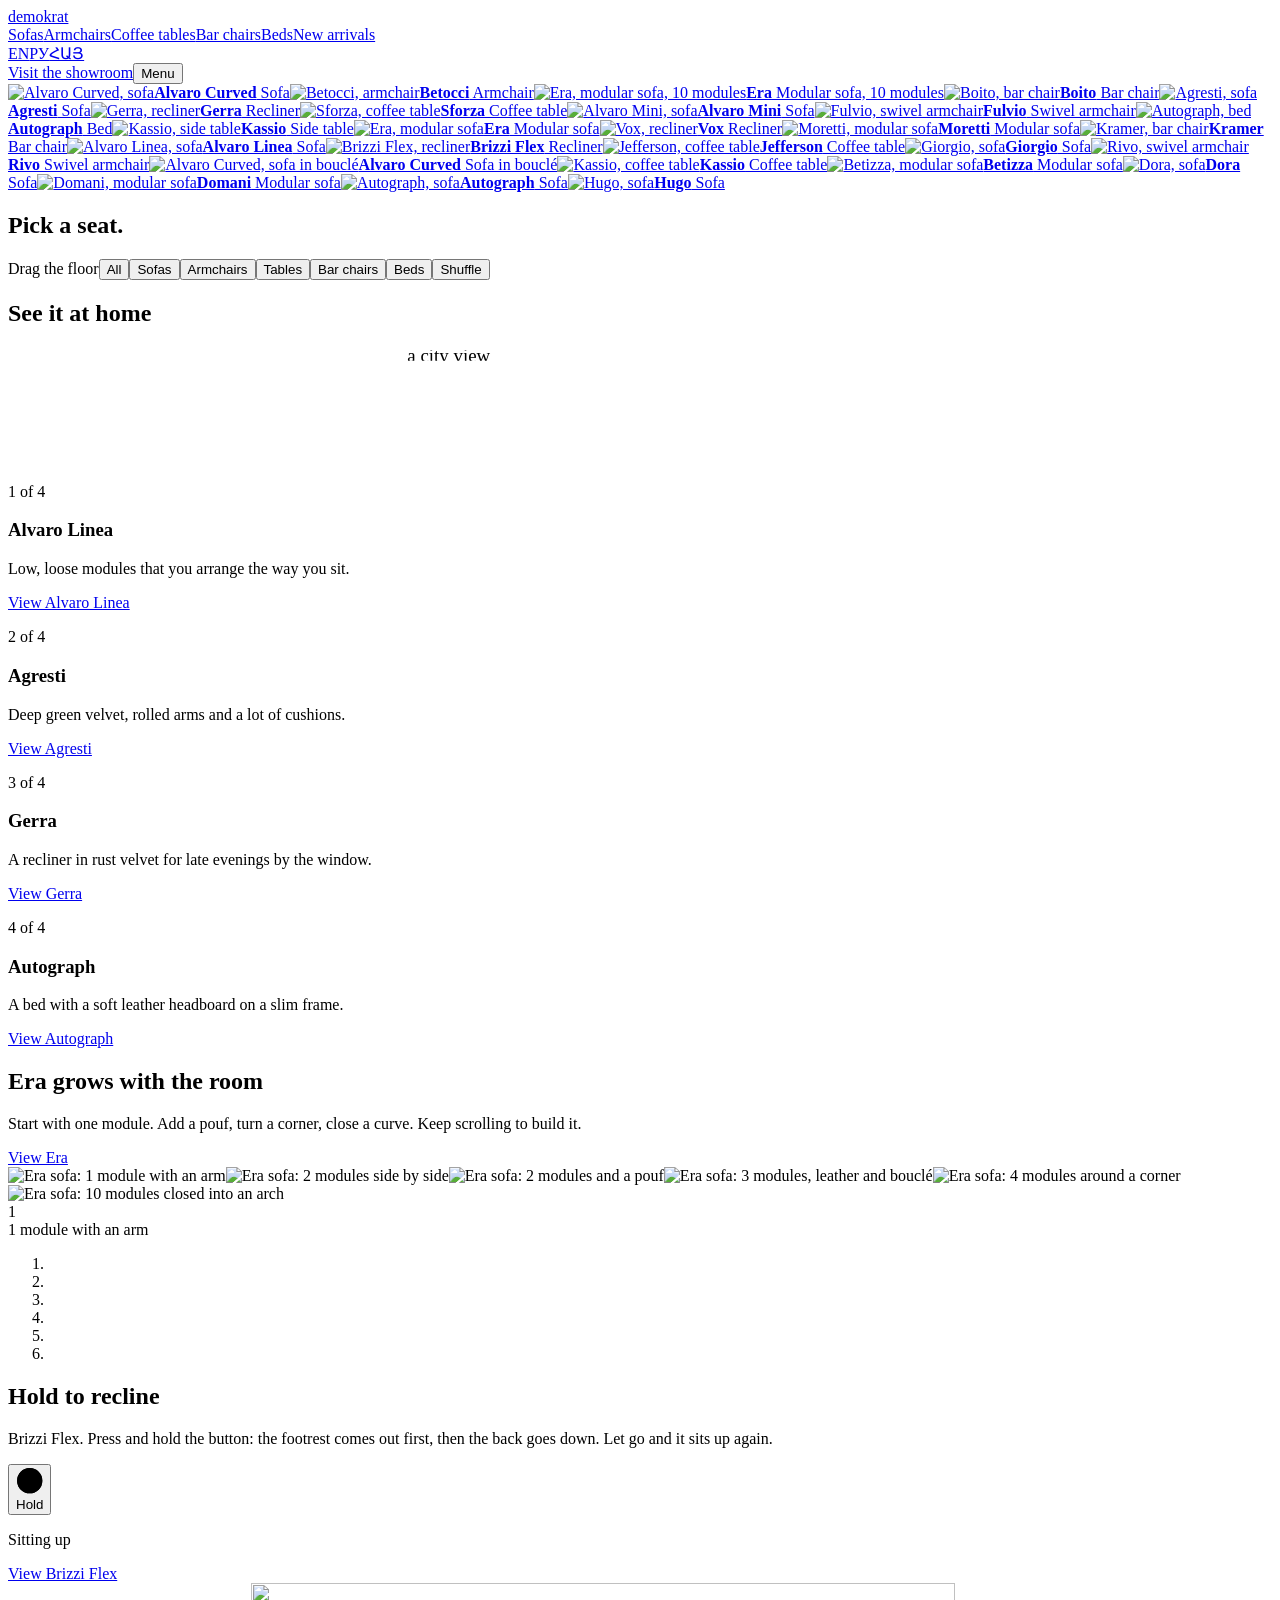
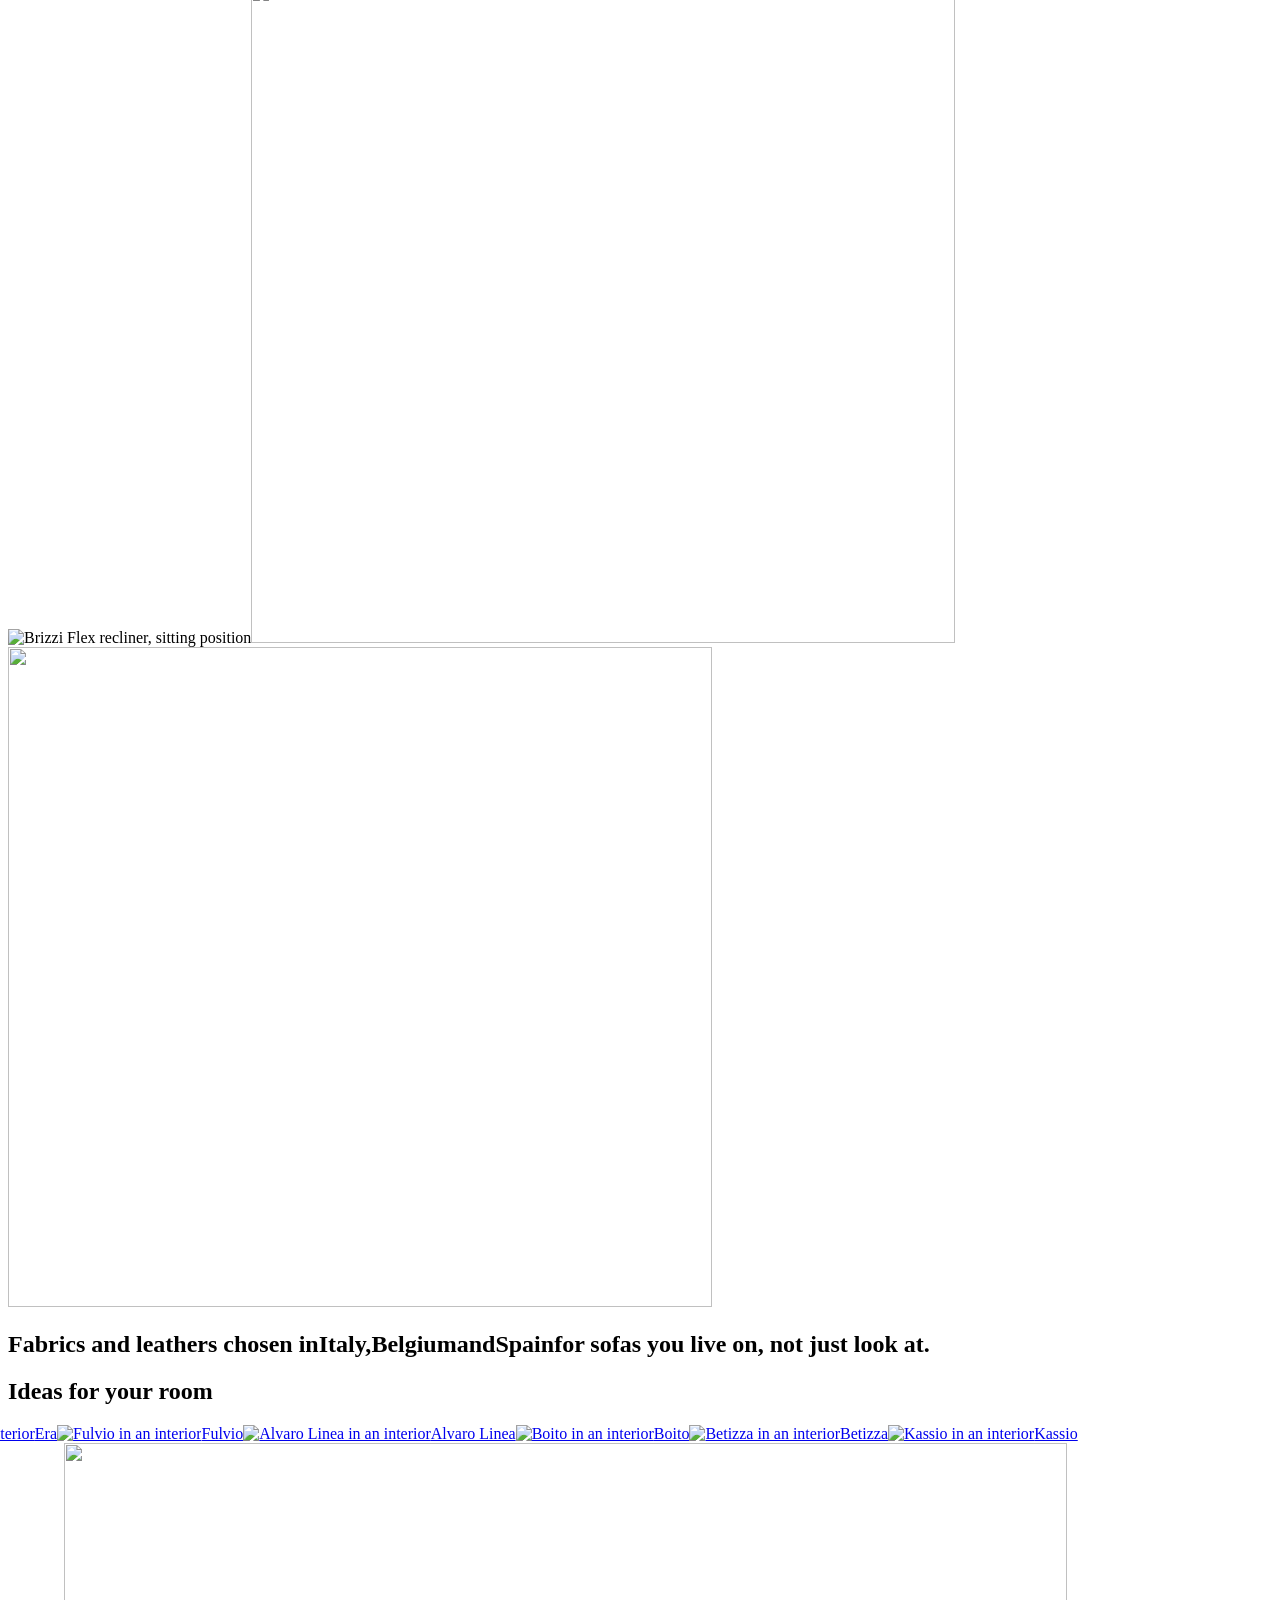
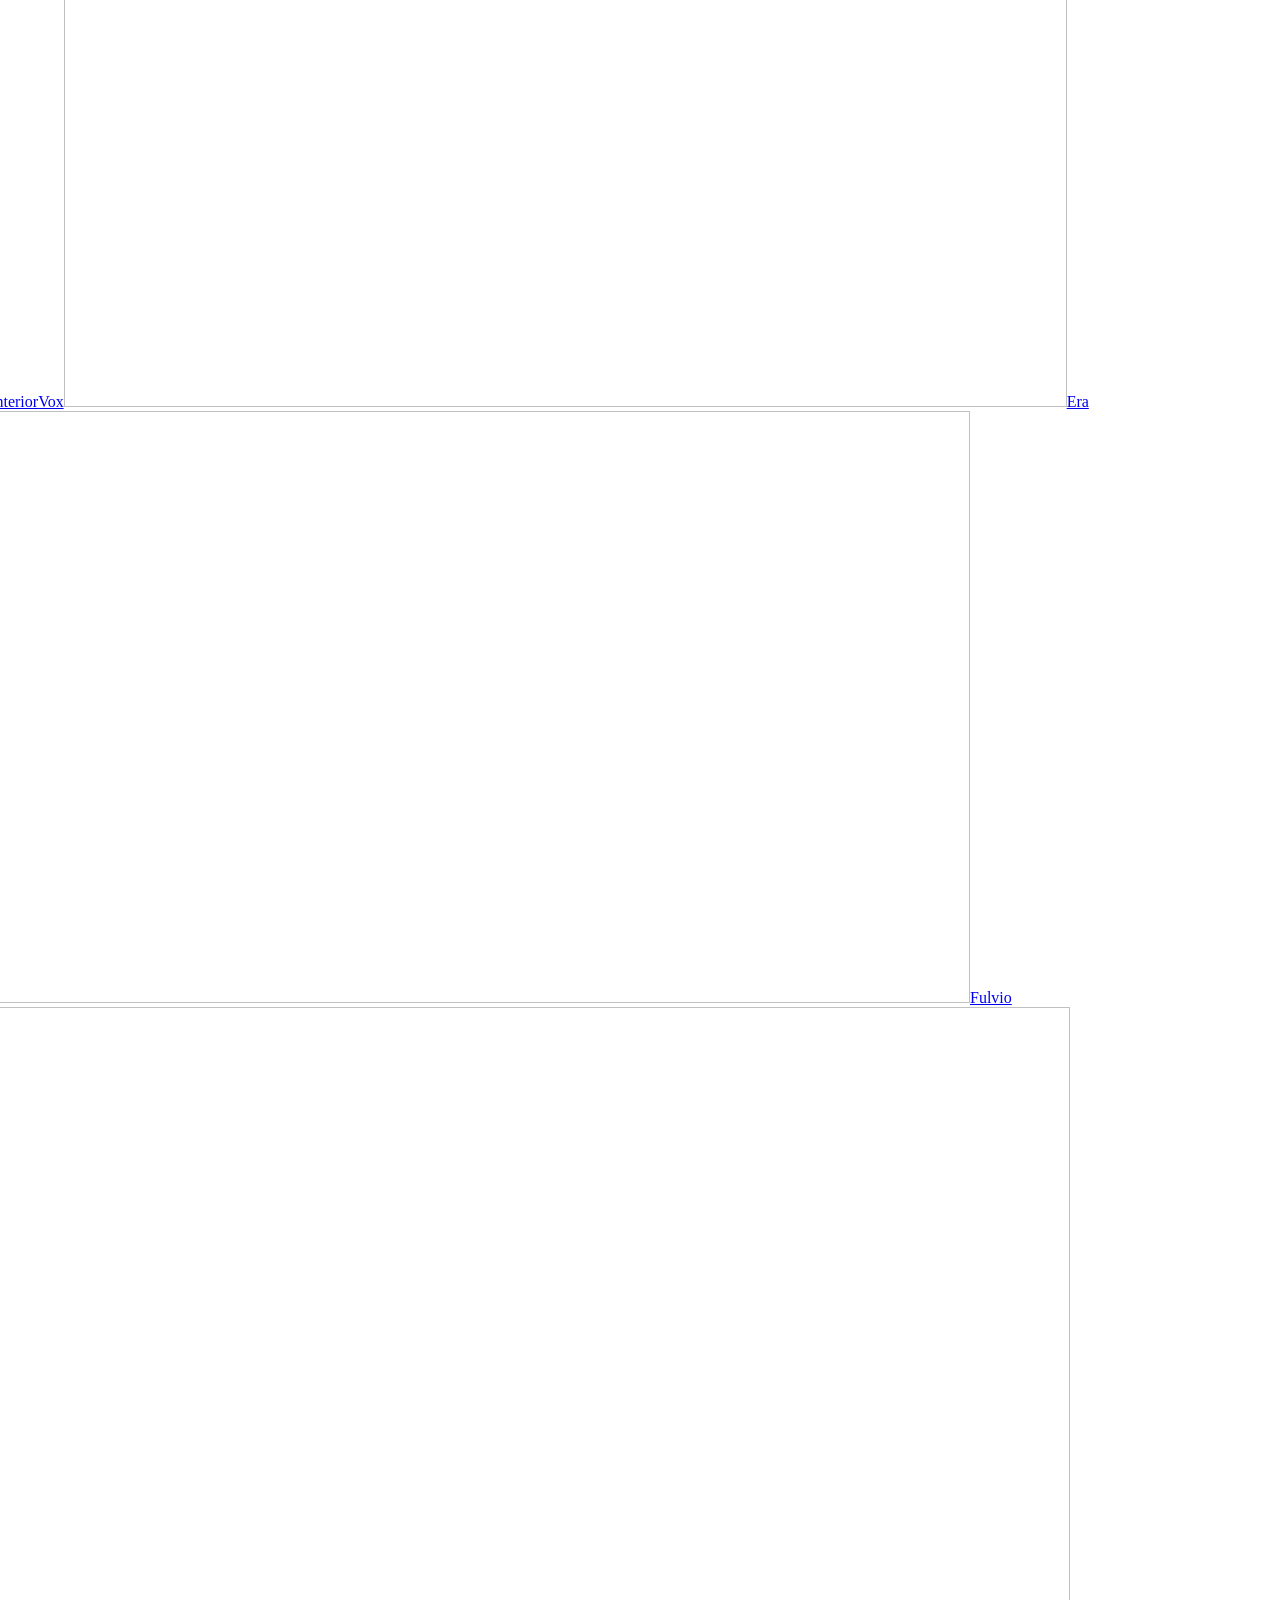
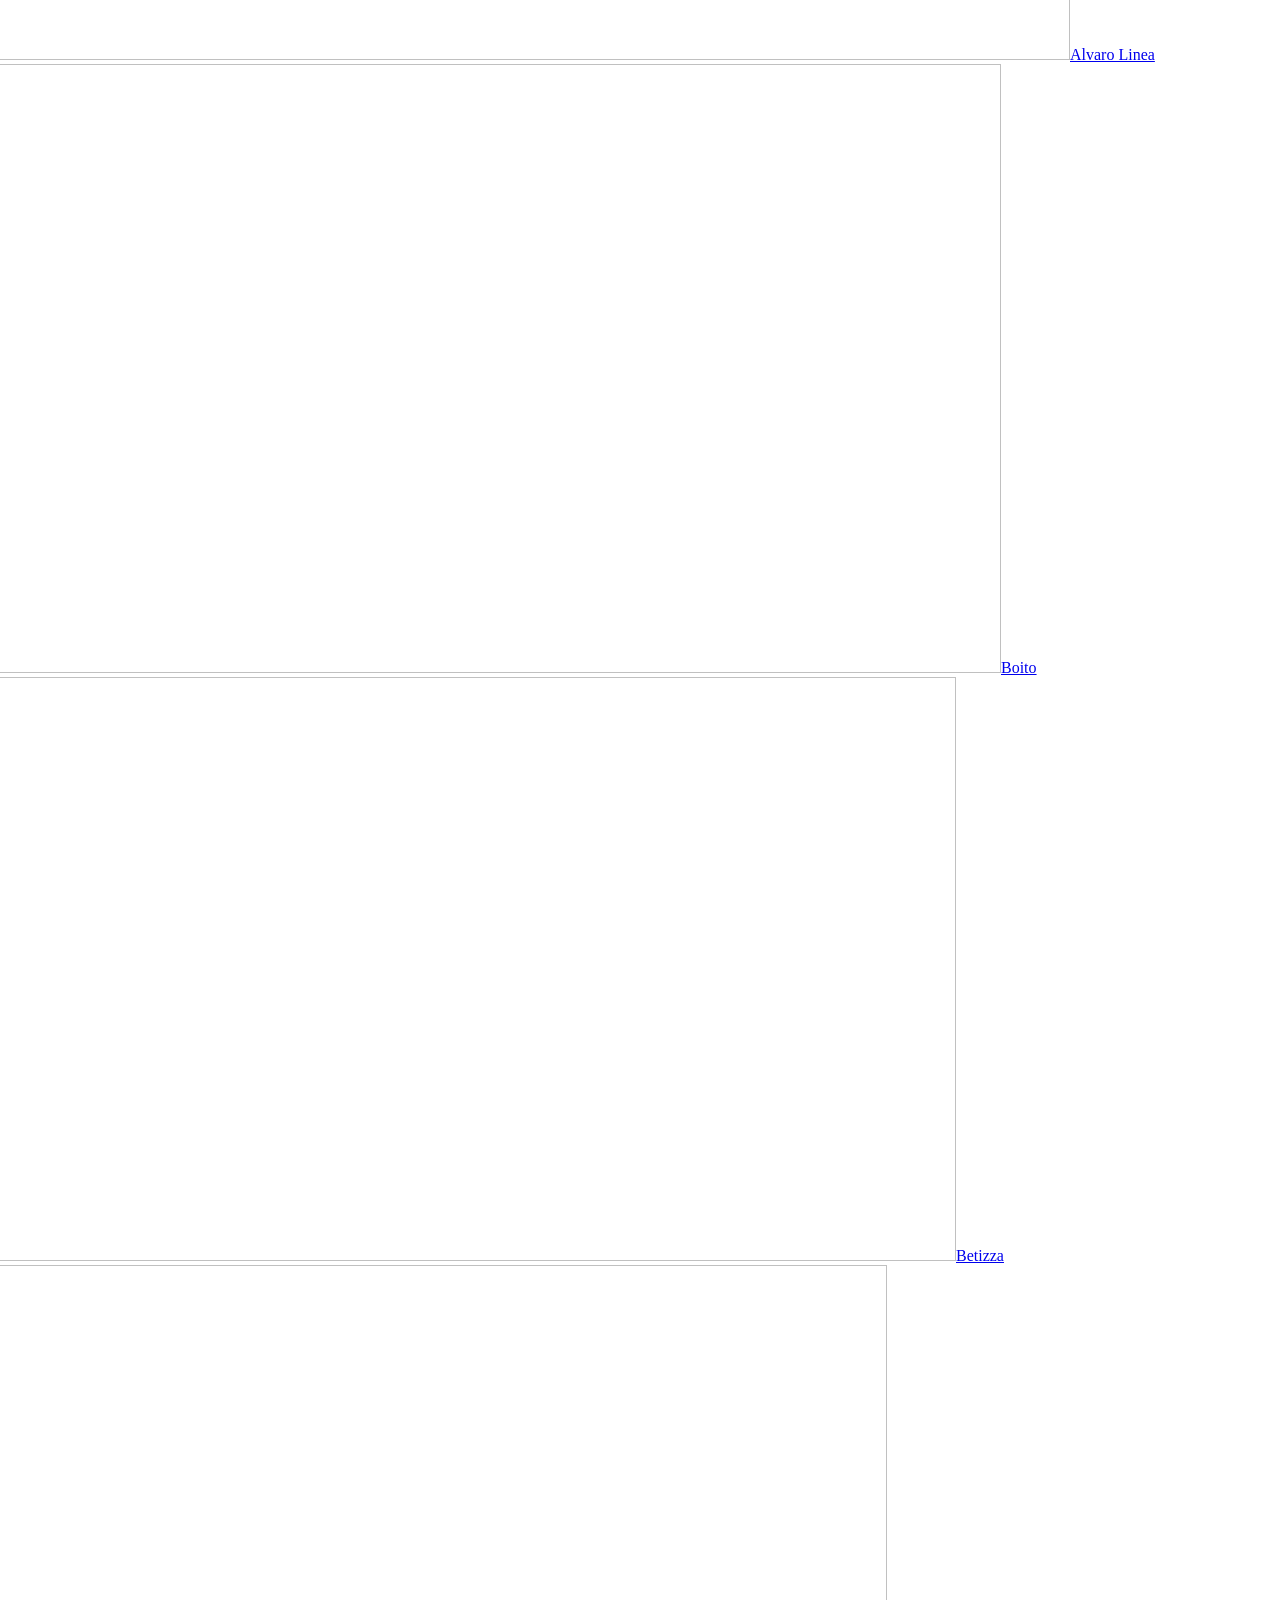
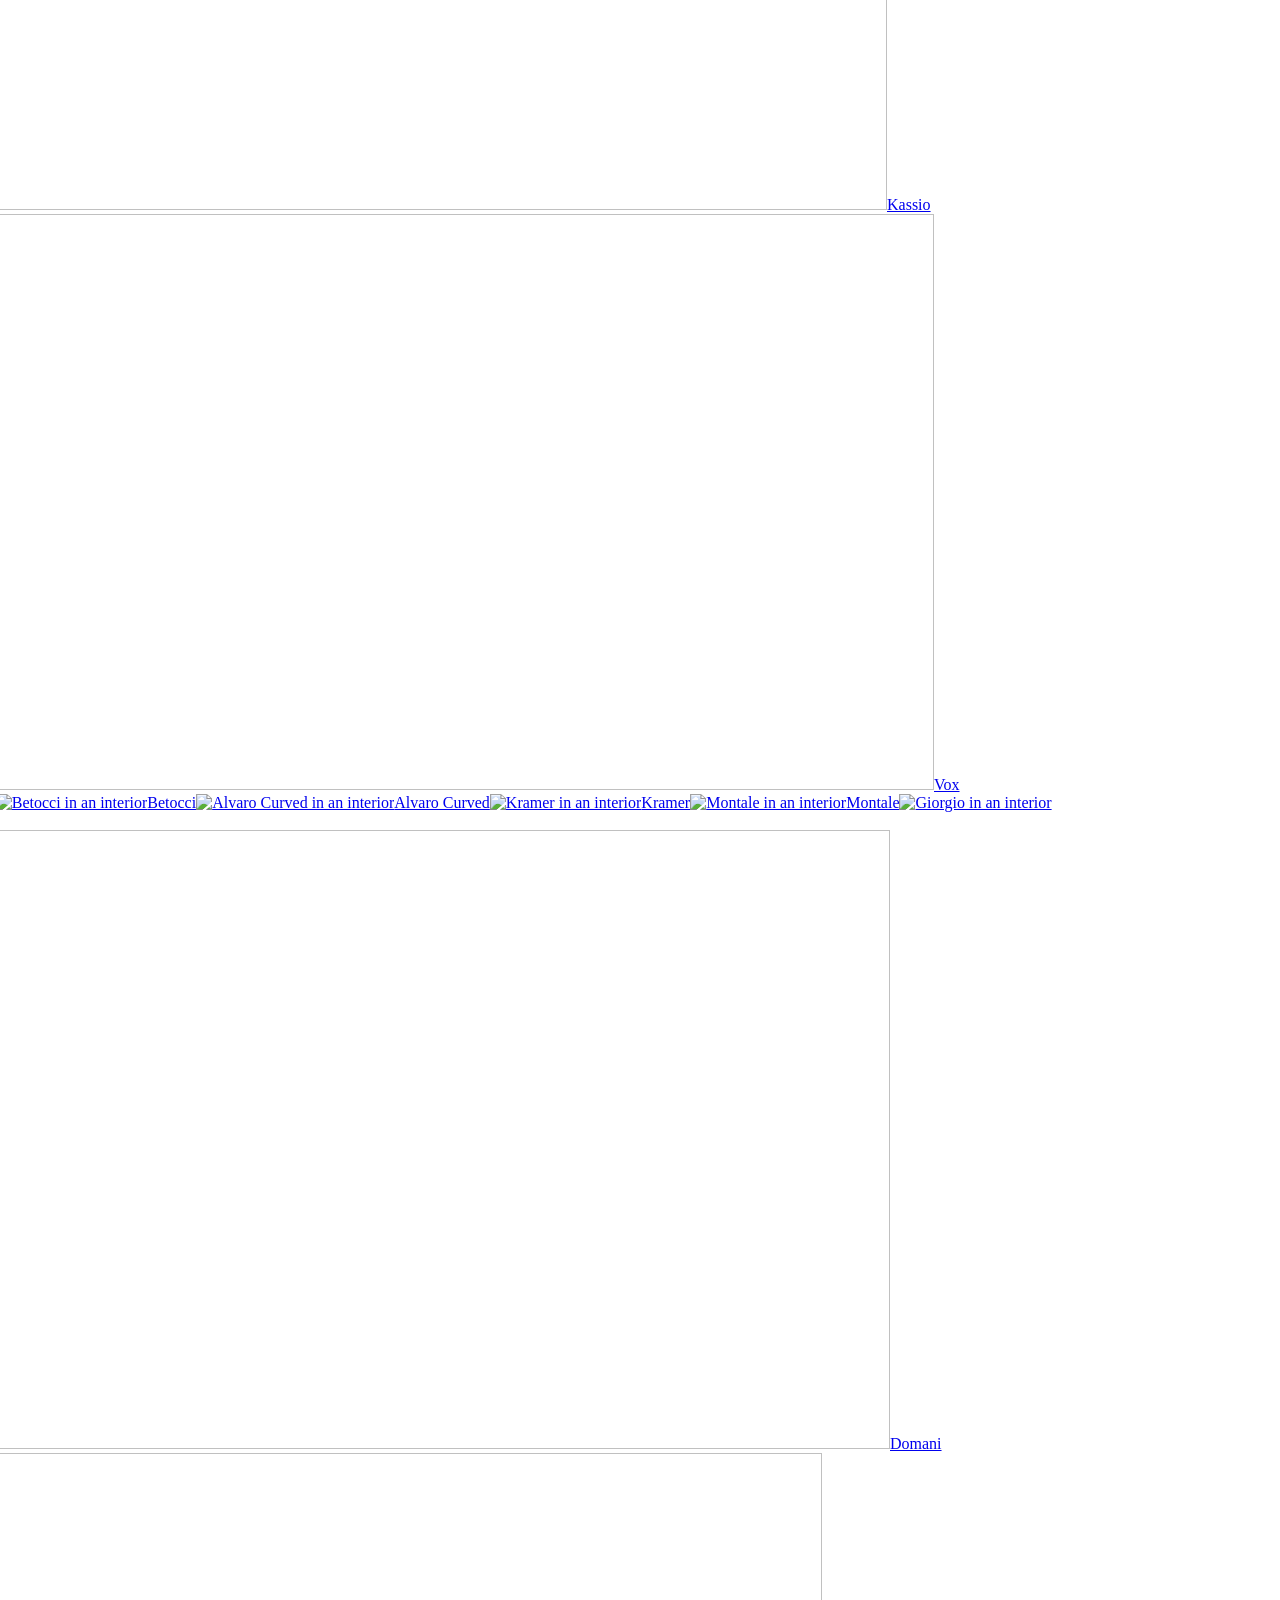
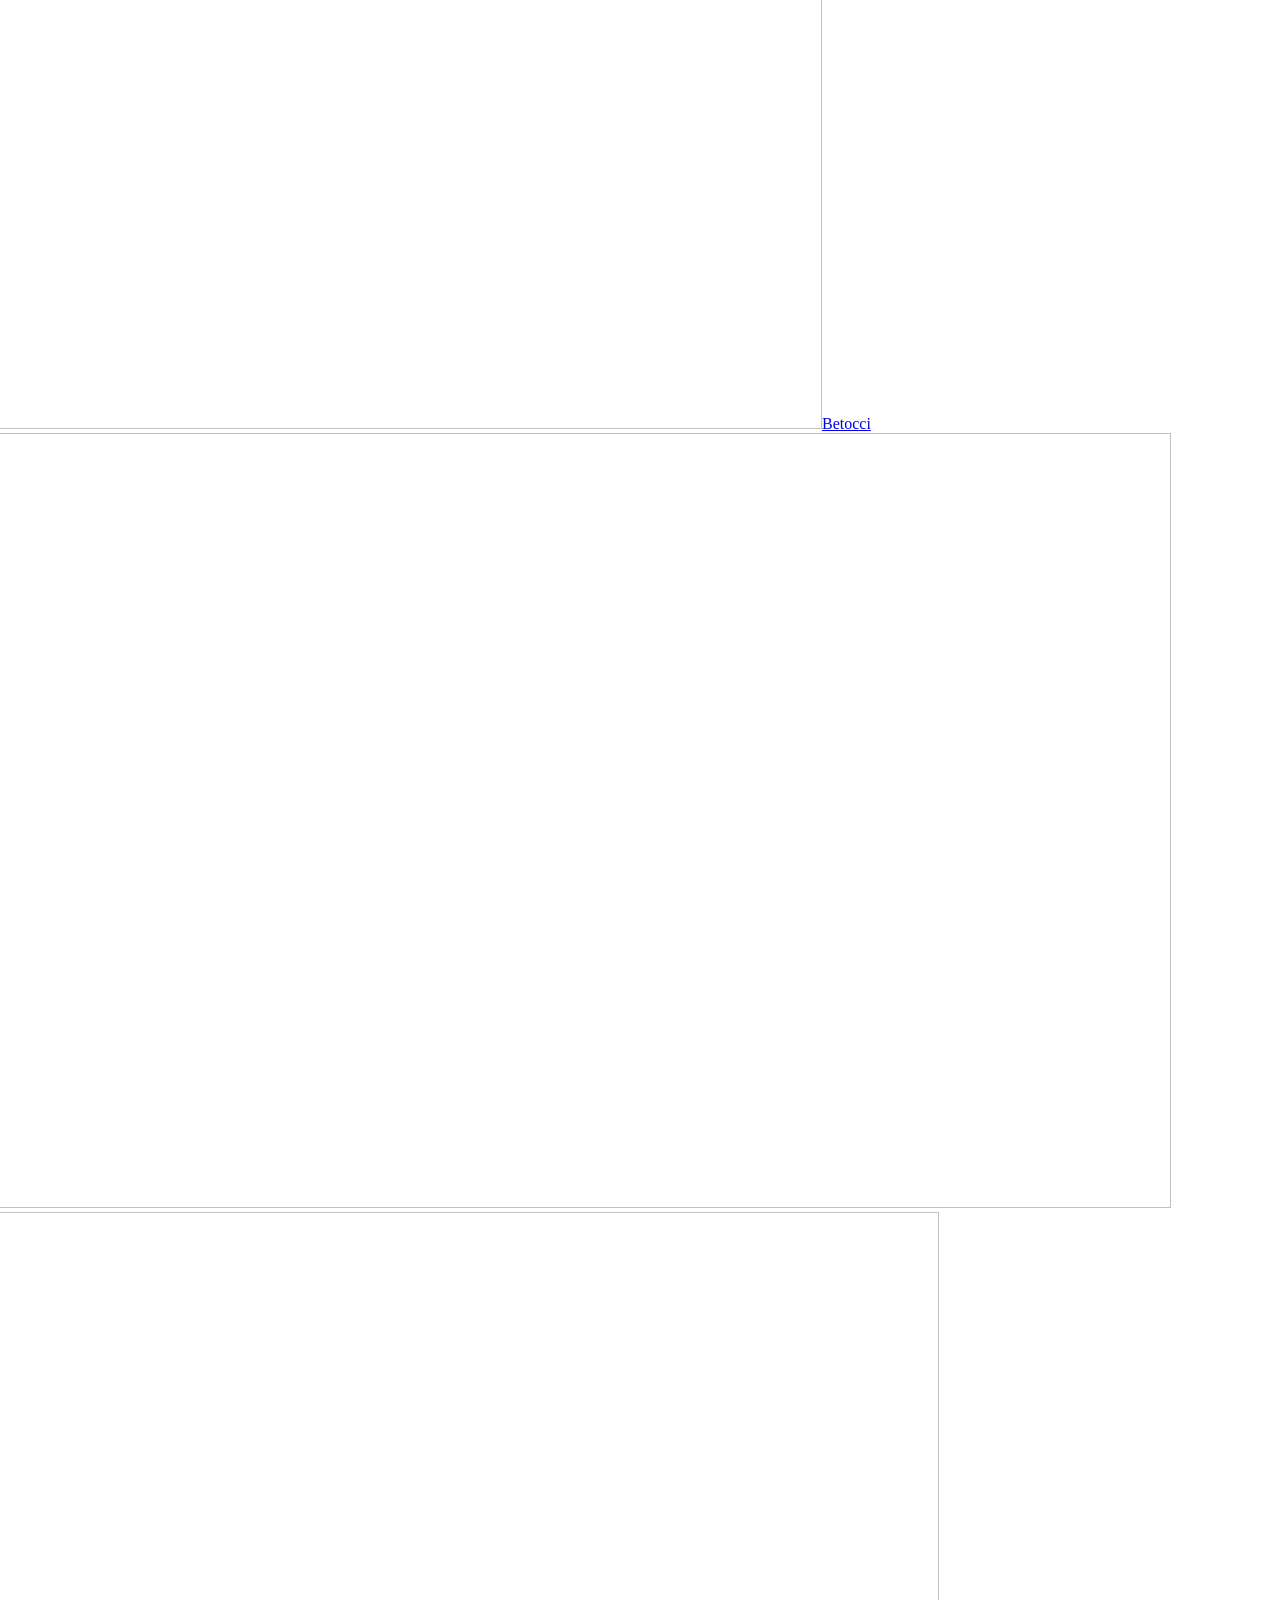
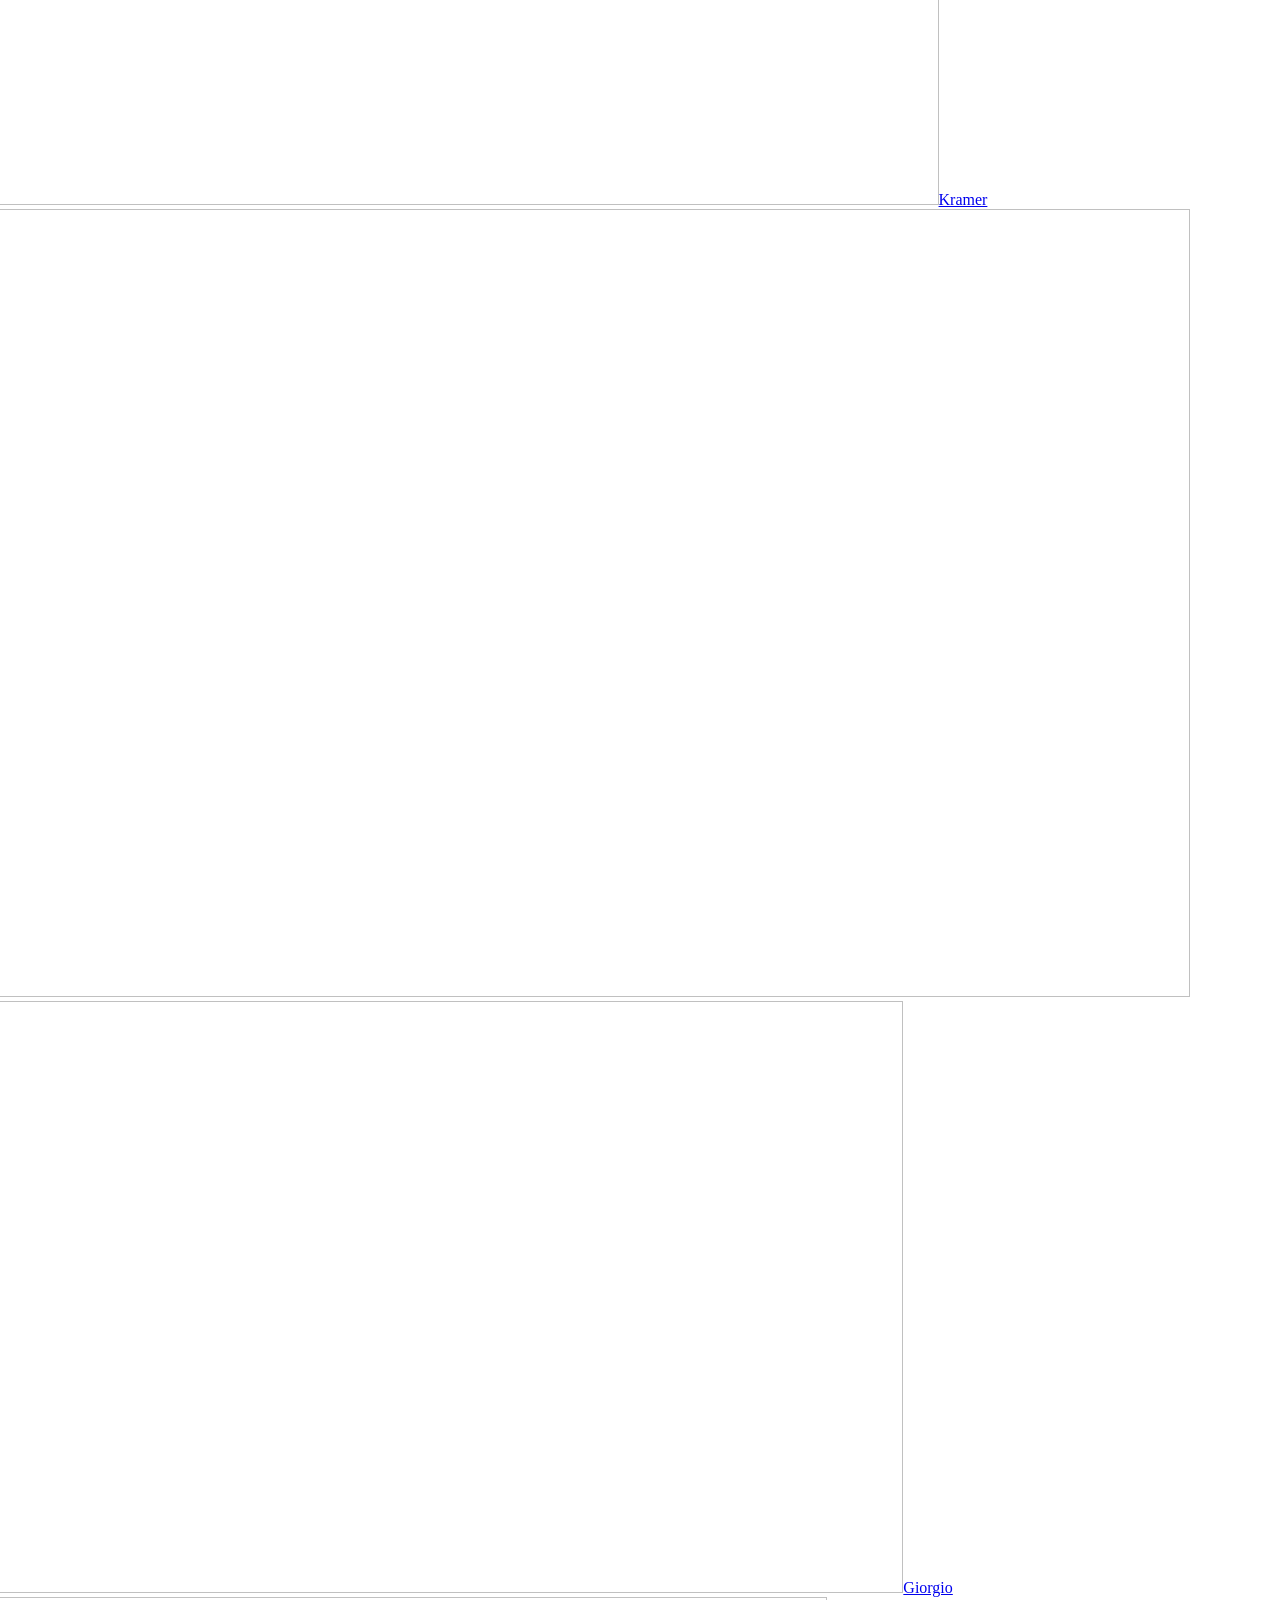
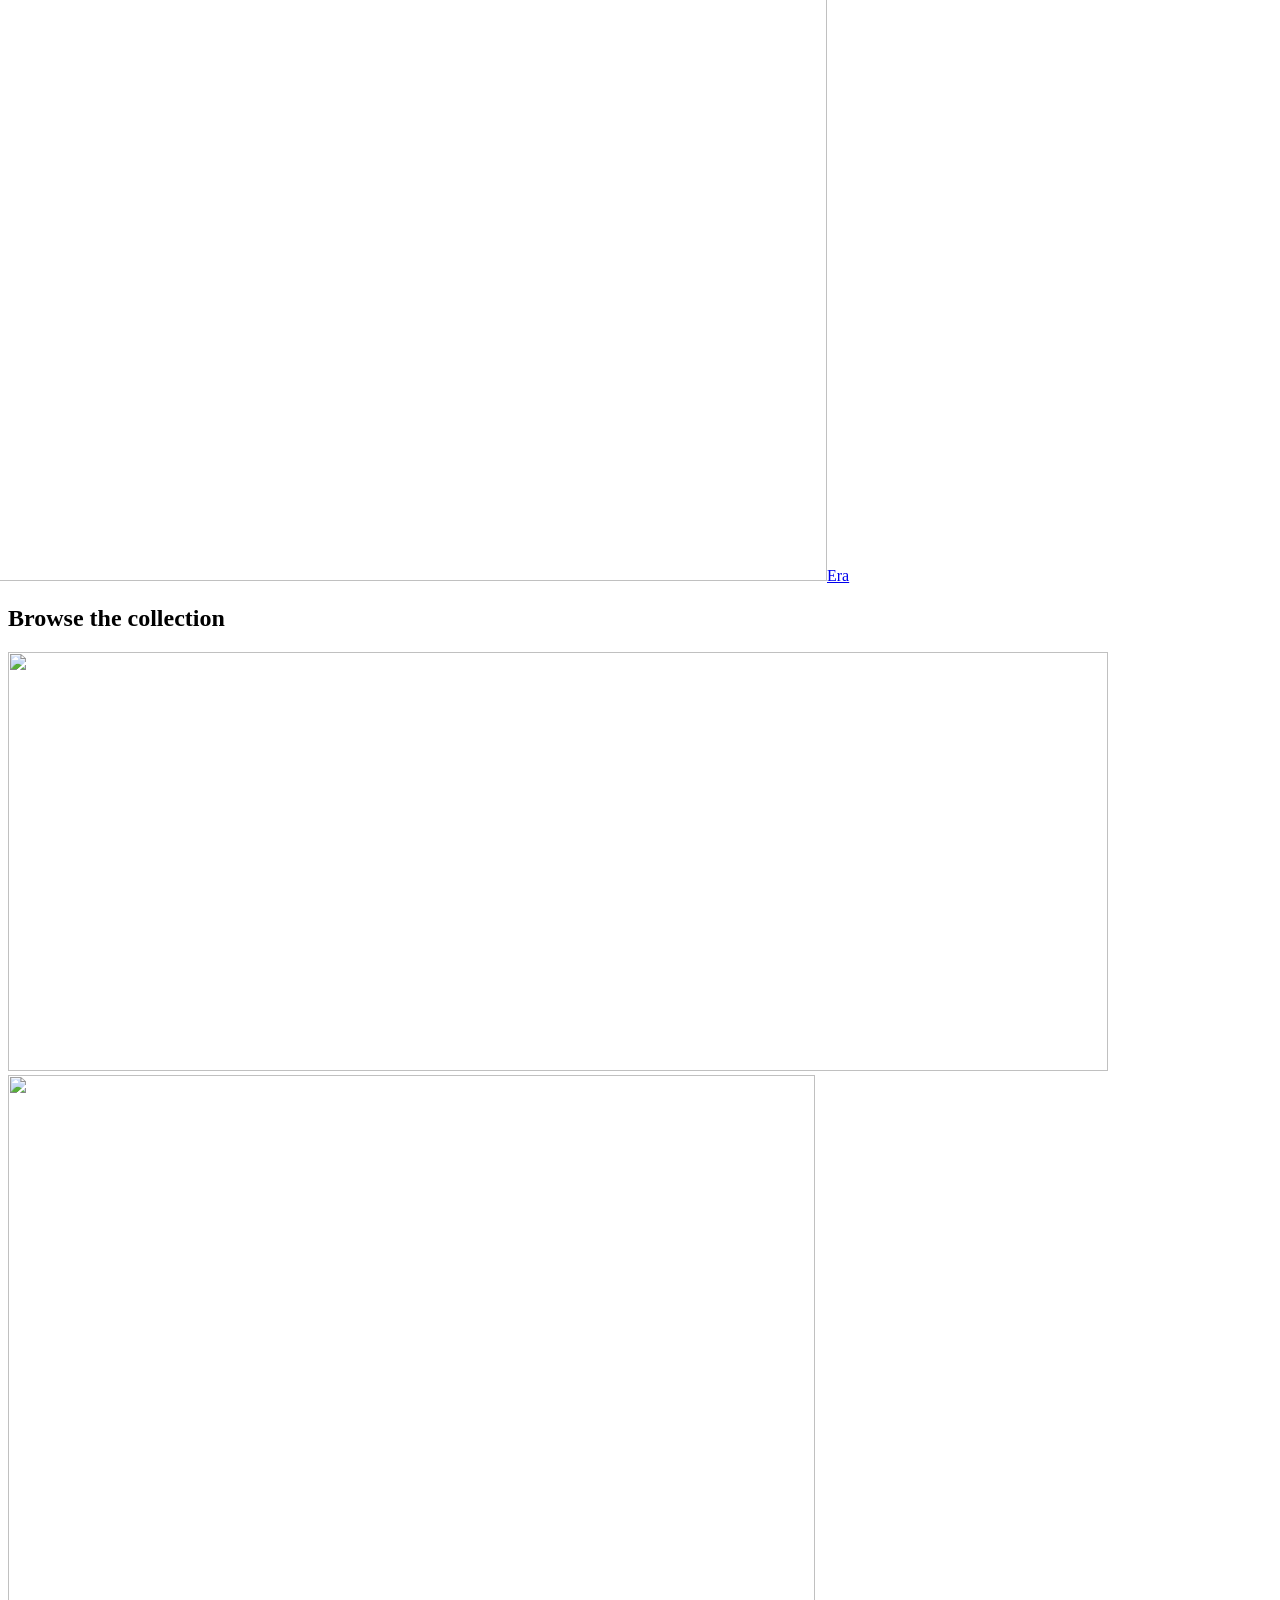
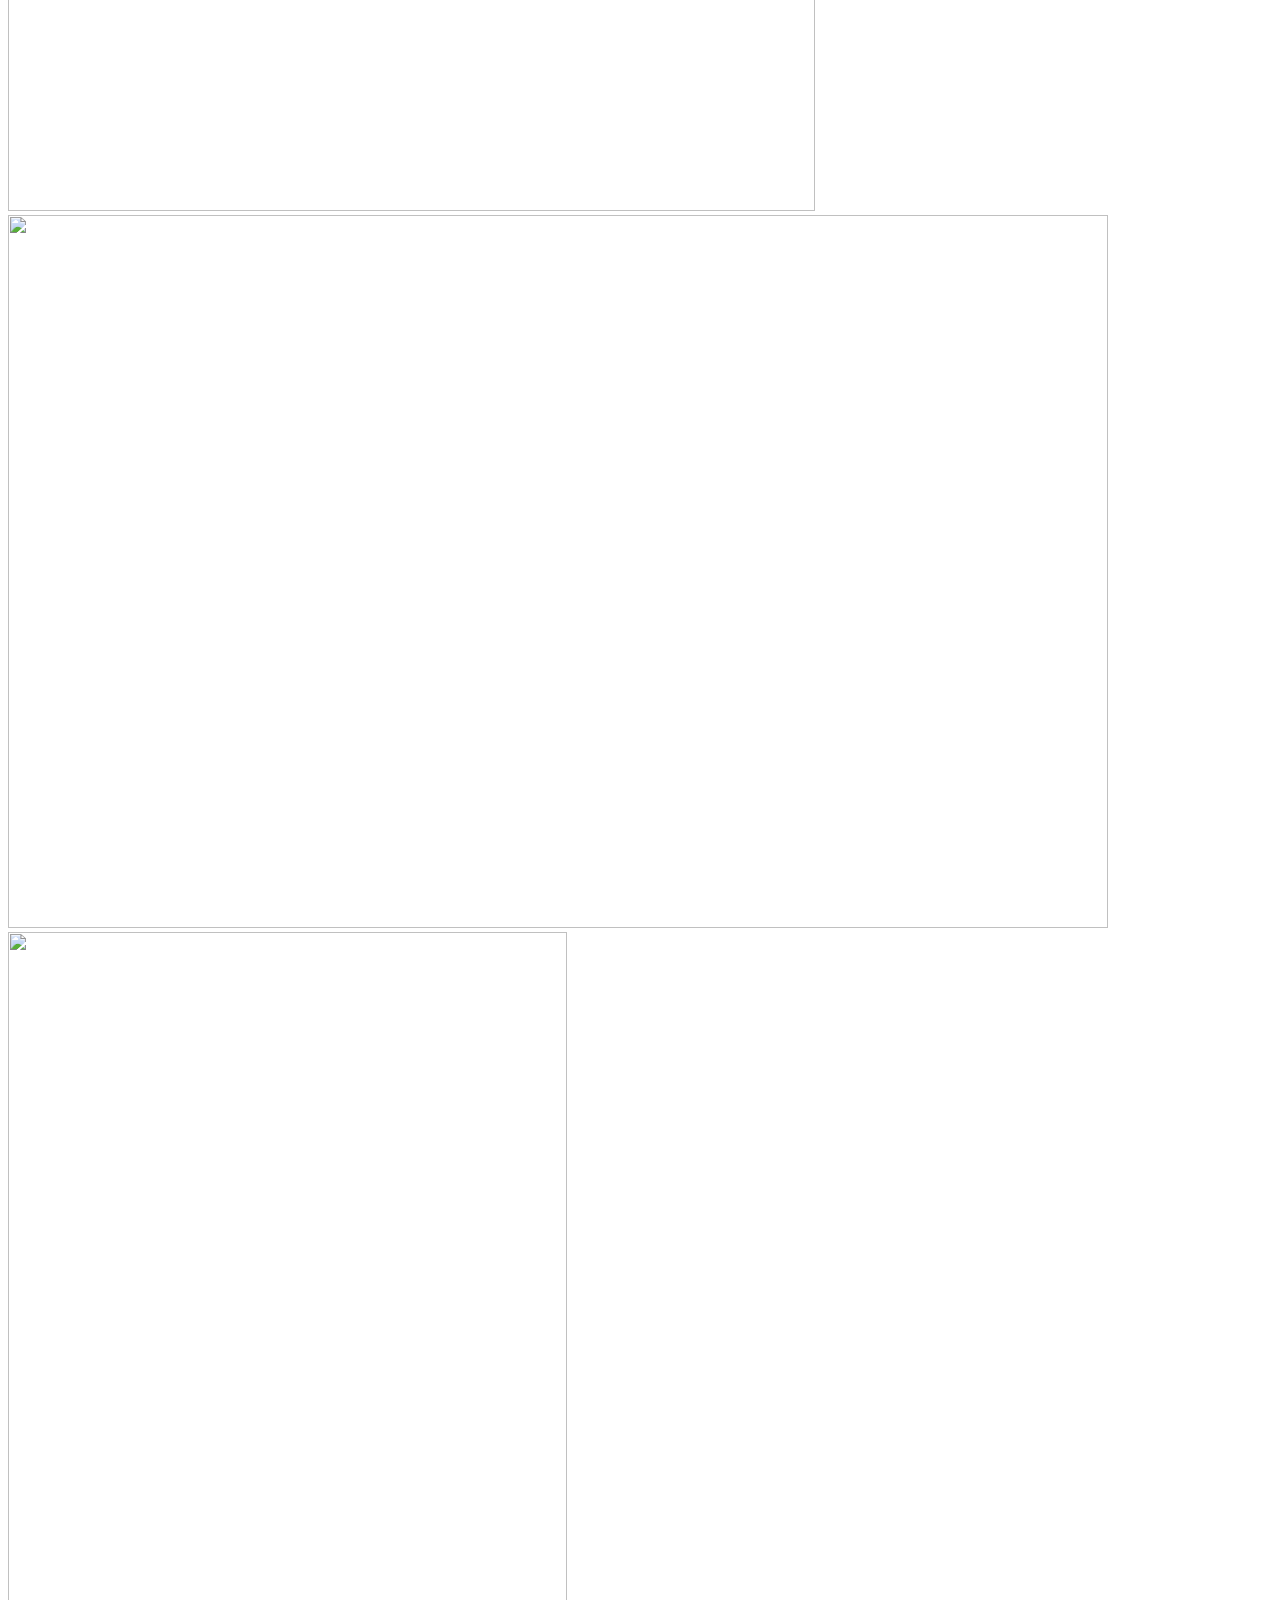
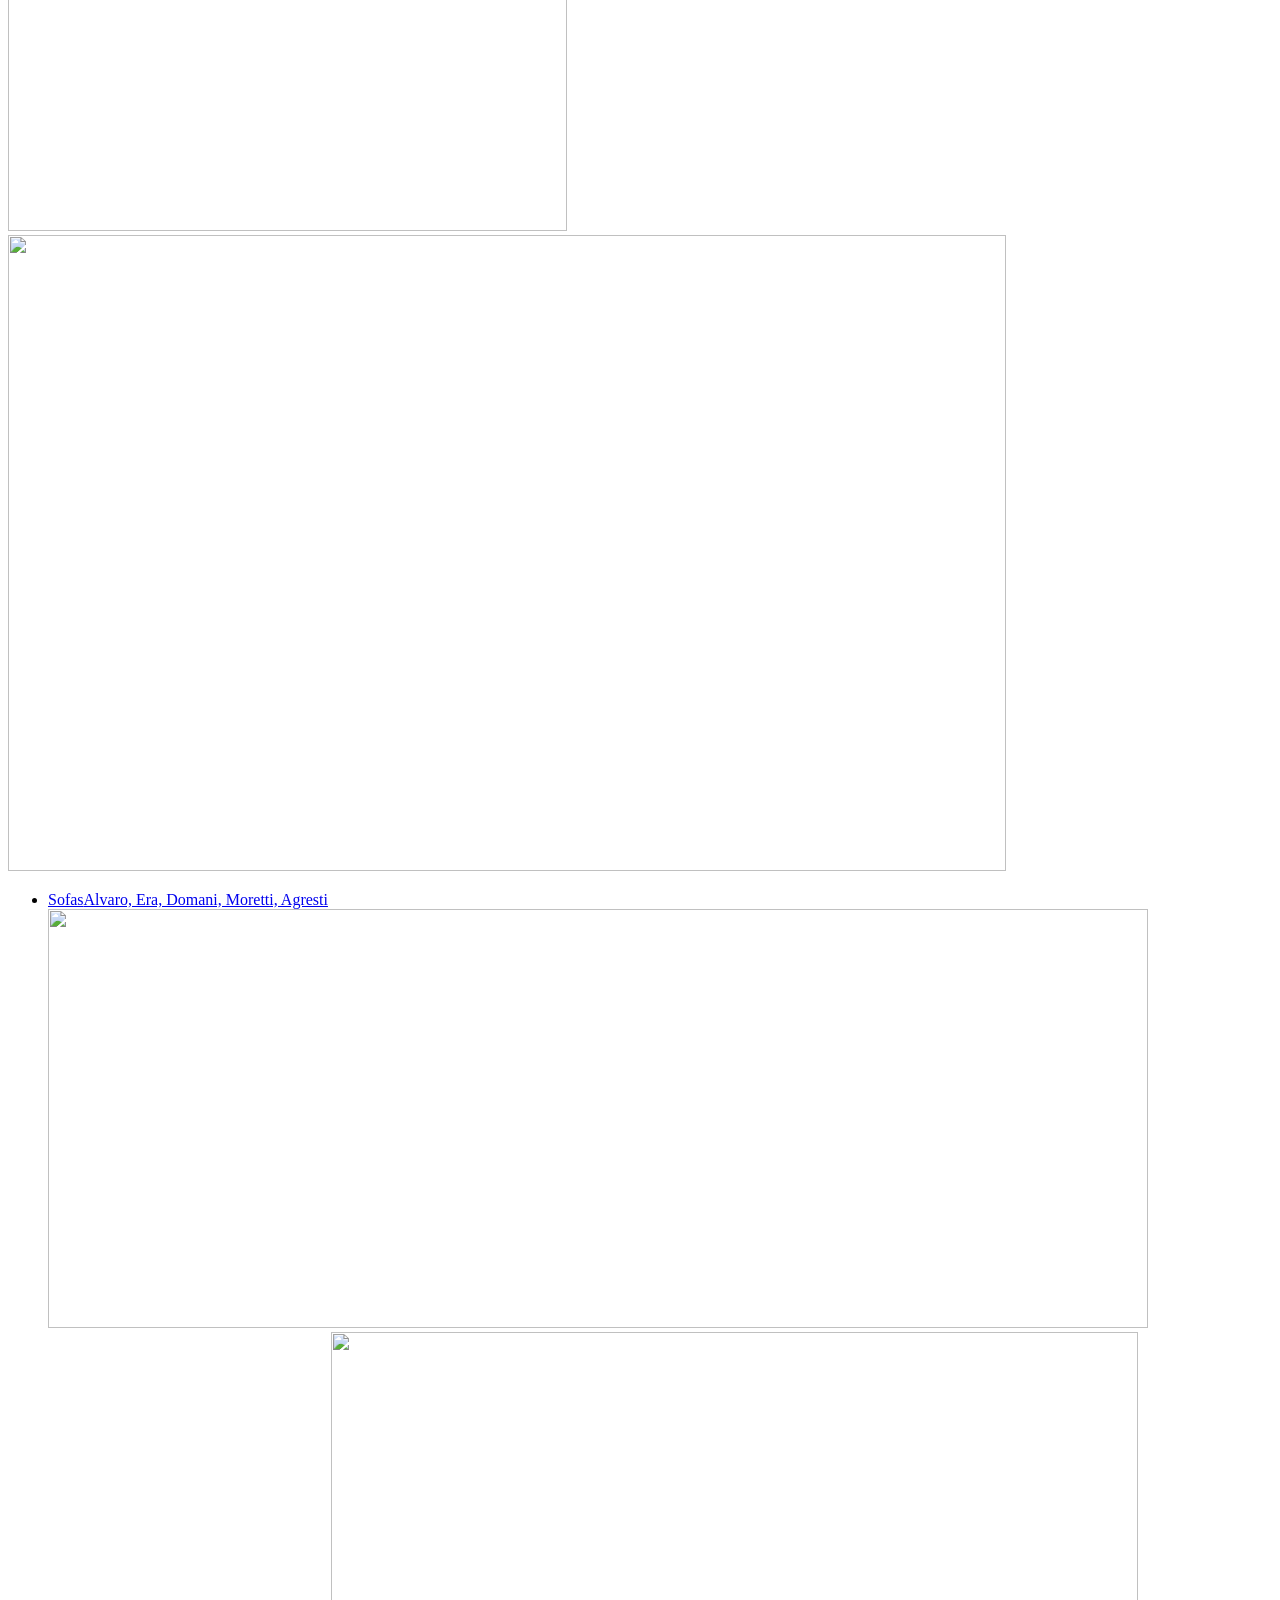
==== index.html @ ea0c9294 "Publish site 2026-11-08 21:37" ====
<!DOCTYPE html><html lang="en"><head><meta charset="utf-8"><meta name="viewport" content="width=device-width, initial-scale=1"><title>Demokrat — contemporary furniture, Yerevan</title><meta name="description" content="Sofas, armchairs, coffee tables, bar chairs and beds by Demokrat. Visit the showroom in Yerevan."><meta name="robots" content="noindex, nofollow"><link rel="alternate" hreflang="en" href="https://a9252233314-dotcom.github.io/demokrat_site/"><link rel="alternate" hreflang="ru" href="https://a9252233314-dotcom.github.io/demokrat_site/ru/"><link rel="alternate" hreflang="hy" href="https://a9252233314-dotcom.github.io/demokrat_site/hy/"><link rel="alternate" hreflang="x-default" href="https://a9252233314-dotcom.github.io/demokrat_site/"><link rel="preconnect" href="https://fonts.googleapis.com"><link rel="preconnect" href="https://fonts.gstatic.com" crossorigin><!-- Noto Sans Armenian: у Unbounded и Onest нет армянских букв; файл качается только когда на странице есть армянский текст --><link href="https://fonts.googleapis.com/css2?family=Onest:wght@400;500;600&family=Unbounded:wght@300;400;500;700&family=Noto+Sans+Armenian:wght@300;400;500;600;700&display=swap" rel="stylesheet"><script>(function(){const base = "/demokrat_site/";

        try {
          var saved = localStorage.getItem('demokrat-lang');
          var langs = (navigator.languages || [navigator.language]).map(function (x) { return String(x).slice(0, 2).toLowerCase(); });
          var want = saved || (langs.indexOf('hy') > -1 ? 'hy' : langs.indexOf('ru') > -1 ? 'ru' : 'en');
          if (want !== 'en' && location.pathname.replace(/index\.html$/, '') === base) {
            location.replace(base + want + '/' + location.search + location.hash);
          }
        } catch (e) { /* storage blocked: stay in English */ }
      })();</script><link rel="stylesheet" href="/demokrat_site/_astro/Home.CCBwDz9b.css"></head><body><header class="site-header" data-astro-cid-nen7h5rs><a class="wordmark" href="#top" aria-label="Demokrat home" data-astro-cid-nen7h5rs>demokrat</a><nav class="main-nav" aria-label="Main" data-astro-cid-nen7h5rs><a href="https://www.demokrat.am/product-category/sofas/" data-astro-cid-nen7h5rs>Sofas</a><a href="https://www.demokrat.am/product-category/armchairs/" data-astro-cid-nen7h5rs>Armchairs</a><a href="https://www.demokrat.am/product-category/coffee-tables/" data-astro-cid-nen7h5rs>Coffee tables</a><a href="https://www.demokrat.am/product-category/bar-chair/" data-astro-cid-nen7h5rs>Bar chairs</a><a href="https://www.demokrat.am/product-category/beds/" data-astro-cid-nen7h5rs>Beds</a><a href="https://www.demokrat.am/shop/" data-astro-cid-nen7h5rs>New arrivals</a></nav><nav class="lang" aria-label="Language" data-astro-cid-nen7h5rs><a href="/demokrat_site/" hreflang="en" lang="en" data-lang="en" title="English" aria-current="page" data-astro-cid-nen7h5rs>EN</a><a href="/demokrat_site/ru/" hreflang="ru" lang="ru" data-lang="ru" title="Русский" data-astro-cid-nen7h5rs>РУ</a><a href="/demokrat_site/hy/" hreflang="hy" lang="hy" data-lang="hy" title="Հայերեն" data-astro-cid-nen7h5rs>ՀԱՅ</a></nav><a class="btn header-cta" href="#visit" data-astro-cid-nen7h5rs>Visit the showroom</a><button class="btn ghost menu-btn" type="button" aria-expanded="false" data-menu="Menu" data-close="Close" data-astro-cid-nen7h5rs>Menu</button></header><script type="module">var e=document.querySelector(`.site-header`),t=e.querySelector(`.menu-btn`);t.addEventListener(`click`,()=>{let n=e.classList.toggle(`open`);t.setAttribute(`aria-expanded`,String(n)),t.textContent=(n?t.dataset.close:t.dataset.menu)??``});var n=scrollY;addEventListener(`scroll`,()=>{let t=scrollY;Math.abs(t-n)<6||(e.classList.toggle(`away`,t>n&&t>140),n=t)},{passive:!0}),e.querySelectorAll(`.lang a`).forEach(e=>e.addEventListener(`click`,()=>{try{localStorage.setItem(`demokrat-lang`,e.dataset.lang??`en`)}catch{}}));</script><main id="top"><section class="showroom" aria-labelledby="showroom-title" data-astro-cid-ta6ojppk><div class="floor" data-astro-cid-ta6ojppk><a class="piece" href="https://www.demokrat.am/product/alvaro-curved-sofa/" draggable="false" data-cat="sofas" style="--w:420; --ratio:0.3809" data-astro-cid-ta6ojppk><img src="/demokrat_site/_astro/alvaro-curved-rust.D9_A48jl_1S8PBn.webp" srcset="/demokrat_site/_astro/alvaro-curved-rust.D9_A48jl_23g4Qi.webp 294w, /demokrat_site/_astro/alvaro-curved-rust.D9_A48jl_Z1CzTeS.webp 420w, /demokrat_site/_astro/alvaro-curved-rust.D9_A48jl_16NxAq.webp 840w" sizes="420px" loading="eager" draggable="false" alt="Alvaro Curved, sofa" data-astro-cid-ta6ojppk="true" decoding="async" width="1100" height="419"><span class="tag" data-astro-cid-ta6ojppk><b data-astro-cid-ta6ojppk>Alvaro Curved</b> Sofa</span></a><a class="piece feather" href="https://www.demokrat.am/product/betocci-armchairs/" draggable="false" data-cat="armchairs" style="--w:230; --ratio:0.9120" data-astro-cid-ta6ojppk><img src="/demokrat_site/_astro/betocci.D1RXcX_W_Z1xmKR3.webp" srcset="/demokrat_site/_astro/betocci.D1RXcX_W_1B9DNa.webp 161w, /demokrat_site/_astro/betocci.D1RXcX_W_GC9Uq.webp 230w, /demokrat_site/_astro/betocci.D1RXcX_W_1wT5Bb.webp 460w" sizes="230px" loading="eager" draggable="false" alt="Betocci, armchair" data-astro-cid-ta6ojppk="true" decoding="async" width="807" height="736"><span class="tag" data-astro-cid-ta6ojppk><b data-astro-cid-ta6ojppk>Betocci</b> Armchair</span></a><a class="piece" href="https://www.demokrat.am/product/era-modular-sofa/" draggable="false" data-cat="sofas" style="--w:300; --ratio:0.6991" data-astro-cid-ta6ojppk><img src="/demokrat_site/_astro/era-10.DAVi7npE_Z1izFce.webp" srcset="/demokrat_site/_astro/era-10.DAVi7npE_Z1QazuG.webp 210w, /demokrat_site/_astro/era-10.DAVi7npE_2nGouS.webp 300w, /demokrat_site/_astro/era-10.DAVi7npE_12V4vc.webp 600w" sizes="300px" loading="eager" draggable="false" alt="Era, modular sofa, 10 modules" data-astro-cid-ta6ojppk="true" decoding="async" width="1057" height="739"><span class="tag" data-astro-cid-ta6ojppk><b data-astro-cid-ta6ojppk>Era</b> Modular sofa, 10 modules</span></a><a class="piece" href="https://www.demokrat.am/product/boito-bar-chair/" draggable="false" data-cat="bar-chairs" style="--w:140; --ratio:1.6082" data-astro-cid-ta6ojppk><img src="/demokrat_site/_astro/boito.w_8rEEg__1gdqvh.webp" srcset="/demokrat_site/_astro/boito.w_8rEEg__2wXJpH.webp 98w, /demokrat_site/_astro/boito.w_8rEEg__ZF7z2s.webp 140w, /demokrat_site/_astro/boito.w_8rEEg__Nxdlq.webp 280w" sizes="140px" loading="eager" draggable="false" alt="Boito, bar chair" data-astro-cid-ta6ojppk="true" decoding="async" width="559" height="899"><span class="tag" data-astro-cid-ta6ojppk><b data-astro-cid-ta6ojppk>Boito</b> Bar chair</span></a><a class="piece" href="https://www.demokrat.am/product/agresti-sofa/" draggable="false" data-cat="sofas" style="--w:380; --ratio:0.4518" data-astro-cid-ta6ojppk><img src="/demokrat_site/_astro/agresti.DNYZkuSE_Z25imBr.webp" srcset="/demokrat_site/_astro/agresti.DNYZkuSE_shGfG.webp 266w, /demokrat_site/_astro/agresti.DNYZkuSE_1Xo0Bt.webp 380w, /demokrat_site/_astro/agresti.DNYZkuSE_Zicv50.webp 760w" sizes="380px" loading="eager" draggable="false" alt="Agresti, sofa" data-astro-cid-ta6ojppk="true" decoding="async" width="1100" height="497"><span class="tag" data-astro-cid-ta6ojppk><b data-astro-cid-ta6ojppk>Agresti</b> Sofa</span></a><a class="piece" href="https://www.demokrat.am/product/gerra-armchairs/" draggable="false" data-cat="armchairs" style="--w:200; --ratio:1.0813" data-astro-cid-ta6ojppk><img src="/demokrat_site/_astro/gerra.BBU4hTSd_1i0hvl.webp" srcset="/demokrat_site/_astro/gerra.BBU4hTSd_Z2uacyC.webp 140w, /demokrat_site/_astro/gerra.BBU4hTSd_ZvyTFe.webp 200w, /demokrat_site/_astro/gerra.BBU4hTSd_1X3LA8.webp 400w" sizes="200px" loading="eager" draggable="false" alt="Gerra, recliner" data-astro-cid-ta6ojppk="true" decoding="async" width="603" height="652"><span class="tag" data-astro-cid-ta6ojppk><b data-astro-cid-ta6ojppk>Gerra</b> Recliner</span></a><a class="piece" href="https://www.demokrat.am/product/sforza-coffee-tables/" draggable="false" data-cat="coffee-tables" style="--w:270; --ratio:0.6482" data-astro-cid-ta6ojppk><img src="/demokrat_site/_astro/sforza.IbctyvFN_Z1zVaGC.webp" srcset="/demokrat_site/_astro/sforza.IbctyvFN_fHrhw.webp 189w, /demokrat_site/_astro/sforza.IbctyvFN_VTH52.webp 270w, /demokrat_site/_astro/sforza.IbctyvFN_ZcP587.webp 540w" sizes="270px" loading="eager" draggable="false" alt="Sforza, coffee table" data-astro-cid-ta6ojppk="true" decoding="async" width="1100" height="713"><span class="tag" data-astro-cid-ta6ojppk><b data-astro-cid-ta6ojppk>Sforza</b> Coffee table</span></a><a class="piece feather" href="https://www.demokrat.am/product/alvaro-curved-sofa/" draggable="false" data-cat="sofas" style="--w:300; --ratio:0.5245" data-astro-cid-ta6ojppk><img src="/demokrat_site/_astro/alvaro-mini.BRBEnzTv_16NbKC.webp" srcset="/demokrat_site/_astro/alvaro-mini.BRBEnzTv_ZM5tY3.webp 210w, /demokrat_site/_astro/alvaro-mini.BRBEnzTv_83u2F.webp 300w, /demokrat_site/_astro/alvaro-mini.BRBEnzTv_1BmOkV.webp 600w" sizes="300px" loading="eager" draggable="false" alt="Alvaro Mini, sofa" data-astro-cid-ta6ojppk="true" decoding="async" width="1100" height="577"><span class="tag" data-astro-cid-ta6ojppk><b data-astro-cid-ta6ojppk>Alvaro Mini</b> Sofa</span></a><a class="piece" href="https://www.demokrat.am/product/fulvio-armchairs/" draggable="false" data-cat="armchairs" style="--w:220; --ratio:0.9670" data-astro-cid-ta6ojppk><img src="/demokrat_site/_astro/fulvio.zY7JauPP_ZEQGAg.webp" srcset="/demokrat_site/_astro/fulvio.zY7JauPP_ZsFjfJ.webp 154w, /demokrat_site/_astro/fulvio.zY7JauPP_Z11Etj4.webp 220w, /demokrat_site/_astro/fulvio.zY7JauPP_PaBBW.webp 440w" sizes="220px" loading="eager" draggable="false" alt="Fulvio, swivel armchair" data-astro-cid-ta6ojppk="true" decoding="async" width="819" height="792"><span class="tag" data-astro-cid-ta6ojppk><b data-astro-cid-ta6ojppk>Fulvio</b> Swivel armchair</span></a><a class="piece" href="https://www.demokrat.am/product/autograph-beds/" draggable="false" data-cat="beds" style="--w:340; --ratio:0.6373" data-astro-cid-ta6ojppk><img src="/demokrat_site/_astro/autograph-bed.zIIcRz_T_Z23vOmM.webp" srcset="/demokrat_site/_astro/autograph-bed.zIIcRz_T_DgeBY.webp 238w, /demokrat_site/_astro/autograph-bed.zIIcRz_T_1oGkJs.webp 340w, /demokrat_site/_astro/autograph-bed.zIIcRz_T_Z1yC5H4.webp 680w" sizes="340px" loading="eager" draggable="false" alt="Autograph, bed" data-astro-cid-ta6ojppk="true" decoding="async" width="998" height="636"><span class="tag" data-astro-cid-ta6ojppk><b data-astro-cid-ta6ojppk>Autograph</b> Bed</span></a><a class="piece" href="https://www.demokrat.am/product/kassio-coffee-tables/" draggable="false" data-cat="coffee-tables" style="--w:150; --ratio:0.9631" data-astro-cid-ta6ojppk><img src="/demokrat_site/_astro/kassio-side.MzpzTPm1_Z2ufHW2.webp" srcset="/demokrat_site/_astro/kassio-side.MzpzTPm1_Z1w3nb8.webp 105w, /demokrat_site/_astro/kassio-side.MzpzTPm1_ZC0S1O.webp 150w, /demokrat_site/_astro/kassio-side.MzpzTPm1_ZUjN7r.webp 300w" sizes="150px" loading="eager" draggable="false" alt="Kassio, side table" data-astro-cid-ta6ojppk="true" decoding="async" width="786" height="757"><span class="tag" data-astro-cid-ta6ojppk><b data-astro-cid-ta6ojppk>Kassio</b> Side table</span></a><a class="piece" href="https://www.demokrat.am/product/era-modular-sofa/" draggable="false" data-cat="sofas" style="--w:380; --ratio:0.3809" data-astro-cid-ta6ojppk><img src="/demokrat_site/_astro/era.B7AXg0IF_pUYD3.webp" srcset="/demokrat_site/_astro/era.B7AXg0IF_EABRh.webp 266w, /demokrat_site/_astro/era.B7AXg0IF_Z9Bqpr.webp 380w, /demokrat_site/_astro/era.B7AXg0IF_Z1cqgiM.webp 760w" sizes="380px" loading="eager" draggable="false" alt="Era, modular sofa" data-astro-cid-ta6ojppk="true" decoding="async" width="1100" height="419"><span class="tag" data-astro-cid-ta6ojppk><b data-astro-cid-ta6ojppk>Era</b> Modular sofa</span></a><a class="piece" href="https://www.demokrat.am/product/vox-armchairs/" draggable="false" data-cat="armchairs" style="--w:230; --ratio:0.8471" data-astro-cid-ta6ojppk><img src="/demokrat_site/_astro/vox.BVFbVrbl_PryAi.webp" srcset="/demokrat_site/_astro/vox.BVFbVrbl_2bmNMg.webp 161w, /demokrat_site/_astro/vox.BVFbVrbl_ZXL0AM.webp 230w, /demokrat_site/_astro/vox.BVFbVrbl_v2LQA.webp 460w" sizes="230px" loading="eager" draggable="false" alt="Vox, recliner" data-astro-cid-ta6ojppk="true" decoding="async" width="850" height="720"><span class="tag" data-astro-cid-ta6ojppk><b data-astro-cid-ta6ojppk>Vox</b> Recliner</span></a><a class="piece" href="https://www.demokrat.am/product/moretti-sofa/" draggable="false" data-cat="sofas" style="--w:420; --ratio:0.2755" data-astro-cid-ta6ojppk><img src="/demokrat_site/_astro/moretti.Dj8VXVAm_8CKDc.webp" srcset="/demokrat_site/_astro/moretti.Dj8VXVAm_4RH7E.webp 294w, /demokrat_site/_astro/moretti.Dj8VXVAm_sTrf0.webp 420w, /demokrat_site/_astro/moretti.Dj8VXVAm_Z1BviY4.webp 840w" sizes="420px" loading="eager" draggable="false" alt="Moretti, modular sofa" data-astro-cid-ta6ojppk="true" decoding="async" width="1100" height="303"><span class="tag" data-astro-cid-ta6ojppk><b data-astro-cid-ta6ojppk>Moretti</b> Modular sofa</span></a><a class="piece" href="https://www.demokrat.am/product/kramer-bar-chair/" draggable="false" data-cat="bar-chairs" style="--w:140; --ratio:1.5607" data-astro-cid-ta6ojppk><img src="/demokrat_site/_astro/kramer.BBg4lPbV_PMl4e.webp" srcset="/demokrat_site/_astro/kramer.BBg4lPbV_Z204lRH.webp 98w, /demokrat_site/_astro/kramer.BBg4lPbV_Z23DRxb.webp 140w, /demokrat_site/_astro/kramer.BBg4lPbV_Zx0HMl.webp 280w" sizes="140px" loading="eager" draggable="false" alt="Kramer, bar chair" data-astro-cid-ta6ojppk="true" decoding="async" width="585" height="913"><span class="tag" data-astro-cid-ta6ojppk><b data-astro-cid-ta6ojppk>Kramer</b> Bar chair</span></a><a class="piece" href="https://www.demokrat.am/product/alvaro-linea-sofa/" draggable="false" data-cat="sofas" style="--w:330; --ratio:0.6091" data-astro-cid-ta6ojppk><img src="/demokrat_site/_astro/alvaro-linea.DtYO7YY2_Z1a6j3o.webp" srcset="/demokrat_site/_astro/alvaro-linea.DtYO7YY2_52THh.webp 231w, /demokrat_site/_astro/alvaro-linea.DtYO7YY2_1vlGFl.webp 330w, /demokrat_site/_astro/alvaro-linea.DtYO7YY2_1m3cV3.webp 660w" sizes="330px" loading="eager" draggable="false" alt="Alvaro Linea, sofa" data-astro-cid-ta6ojppk="true" decoding="async" width="1100" height="670"><span class="tag" data-astro-cid-ta6ojppk><b data-astro-cid-ta6ojppk>Alvaro Linea</b> Sofa</span></a><a class="piece" href="https://www.demokrat.am/product/brizzi-armchairs/" draggable="false" data-cat="armchairs" style="--w:180; --ratio:1.2033" data-astro-cid-ta6ojppk><img src="/demokrat_site/_astro/brizzi.BrD1p8bR_Z1AuYPi.webp" srcset="/demokrat_site/_astro/brizzi.BrD1p8bR_Zka8hA.webp 126w, /demokrat_site/_astro/brizzi.BrD1p8bR_2gpv5M.webp 180w, /demokrat_site/_astro/brizzi.BrD1p8bR_ZRKaQo.webp 360w" sizes="180px" loading="lazy" draggable="false" alt="Brizzi Flex, recliner" data-astro-cid-ta6ojppk="true" decoding="async" width="487" height="586"><span class="tag" data-astro-cid-ta6ojppk><b data-astro-cid-ta6ojppk>Brizzi Flex</b> Recliner</span></a><a class="piece" href="https://www.demokrat.am/product/jefferson-coffee-tables/" draggable="false" data-cat="coffee-tables" style="--w:230; --ratio:0.6176" data-astro-cid-ta6ojppk><img src="/demokrat_site/_astro/jefferson.D0i5wHmd_ZHlitw.webp" srcset="/demokrat_site/_astro/jefferson.D0i5wHmd_1ue6EV.webp 161w, /demokrat_site/_astro/jefferson.D0i5wHmd_1hcRGz.webp 230w, /demokrat_site/_astro/jefferson.D0i5wHmd_1tS8QU.webp 460w" sizes="230px" loading="lazy" draggable="false" alt="Jefferson, coffee table" data-astro-cid-ta6ojppk="true" decoding="async" width="761" height="470"><span class="tag" data-astro-cid-ta6ojppk><b data-astro-cid-ta6ojppk>Jefferson</b> Coffee table</span></a><a class="piece" href="https://www.demokrat.am/product/giorgio-sofa/" draggable="false" data-cat="sofas" style="--w:370; --ratio:0.4400" data-astro-cid-ta6ojppk><img src="/demokrat_site/_astro/giorgio.KIwj7N8k_1UjaAs.webp" srcset="/demokrat_site/_astro/giorgio.KIwj7N8k_Z20MvxU.webp 259w, /demokrat_site/_astro/giorgio.KIwj7N8k_1XLA9K.webp 370w, /demokrat_site/_astro/giorgio.KIwj7N8k_1F4Xkp.webp 740w" sizes="370px" loading="lazy" draggable="false" alt="Giorgio, sofa" data-astro-cid-ta6ojppk="true" decoding="async" width="1100" height="484"><span class="tag" data-astro-cid-ta6ojppk><b data-astro-cid-ta6ojppk>Giorgio</b> Sofa</span></a><a class="piece" href="https://www.demokrat.am/product/rivo-armchairs/" draggable="false" data-cat="armchairs" style="--w:180; --ratio:1.2745" data-astro-cid-ta6ojppk><img src="/demokrat_site/_astro/rivo.DlNzoLdc_2kVx3a.webp" srcset="/demokrat_site/_astro/rivo.DlNzoLdc_1WxWOG.webp 126w, /demokrat_site/_astro/rivo.DlNzoLdc_Z1eNolc.webp 180w, /demokrat_site/_astro/rivo.DlNzoLdc_ZgJr1h.webp 360w" sizes="180px" loading="lazy" draggable="false" alt="Rivo, swivel armchair" data-astro-cid-ta6ojppk="true" decoding="async" width="663" height="845"><span class="tag" data-astro-cid-ta6ojppk><b data-astro-cid-ta6ojppk>Rivo</b> Swivel armchair</span></a><a class="piece feather" href="https://www.demokrat.am/product/alvaro-curved-sofa/" draggable="false" data-cat="sofas" style="--w:380; --ratio:0.4191" data-astro-cid-ta6ojppk><img src="/demokrat_site/_astro/alvaro-curved.CGN9FjZi_Z2cYxxU.webp" srcset="/demokrat_site/_astro/alvaro-curved.CGN9FjZi_ZNPnD4.webp 266w, /demokrat_site/_astro/alvaro-curved.CGN9FjZi_Z650gi.webp 380w, /demokrat_site/_astro/alvaro-curved.CGN9FjZi_NQGPB.webp 760w" sizes="380px" loading="lazy" draggable="false" alt="Alvaro Curved, sofa in bouclé" data-astro-cid-ta6ojppk="true" decoding="async" width="1100" height="461"><span class="tag" data-astro-cid-ta6ojppk><b data-astro-cid-ta6ojppk>Alvaro Curved</b> Sofa in bouclé</span></a><a class="piece" href="https://www.demokrat.am/product/kassio-coffee-tables/" draggable="false" data-cat="coffee-tables" style="--w:250; --ratio:0.6359" data-astro-cid-ta6ojppk><img src="/demokrat_site/_astro/kassio.DPLcv5e0_1yj2VF.webp" srcset="/demokrat_site/_astro/kassio.DPLcv5e0_Z1dNrL6.webp 175w, /demokrat_site/_astro/kassio.DPLcv5e0_Z1BitE0.webp 250w, /demokrat_site/_astro/kassio.DPLcv5e0_nDVV4.webp 500w" sizes="250px" loading="lazy" draggable="false" alt="Kassio, coffee table" data-astro-cid-ta6ojppk="true" decoding="async" width="920" height="585"><span class="tag" data-astro-cid-ta6ojppk><b data-astro-cid-ta6ojppk>Kassio</b> Coffee table</span></a><a class="piece" href="https://www.demokrat.am/product/betizza-modular-sofa/" draggable="false" data-cat="sofas" style="--w:390; --ratio:0.3500" data-astro-cid-ta6ojppk><img src="/demokrat_site/_astro/betizza.CuefTMtm_uv1iV.webp" srcset="/demokrat_site/_astro/betizza.CuefTMtm_1A6P6s.webp 273w, /demokrat_site/_astro/betizza.CuefTMtm_ZMwCnT.webp 390w, /demokrat_site/_astro/betizza.CuefTMtm_ITOWj.webp 780w" sizes="390px" loading="lazy" draggable="false" alt="Betizza, modular sofa" data-astro-cid-ta6ojppk="true" decoding="async" width="1100" height="385"><span class="tag" data-astro-cid-ta6ojppk><b data-astro-cid-ta6ojppk>Betizza</b> Modular sofa</span></a><a class="piece" href="https://www.demokrat.am/product/dora-sofa/" draggable="false" data-cat="sofas" style="--w:320; --ratio:0.4882" data-astro-cid-ta6ojppk><img src="/demokrat_site/_astro/dora.xylm2BbB_Z1VsjTt.webp" srcset="/demokrat_site/_astro/dora.xylm2BbB_Z1JHVUM.webp 224w, /demokrat_site/_astro/dora.xylm2BbB_Z21ic79.webp 320w, /demokrat_site/_astro/dora.xylm2BbB_2io4lN.webp 640w" sizes="320px" loading="lazy" draggable="false" alt="Dora, sofa" data-astro-cid-ta6ojppk="true" decoding="async" width="1100" height="537"><span class="tag" data-astro-cid-ta6ojppk><b data-astro-cid-ta6ojppk>Dora</b> Sofa</span></a><a class="piece" href="https://www.demokrat.am/product/domani-modular-sofa/" draggable="false" data-cat="sofas" style="--w:380; --ratio:0.4236" data-astro-cid-ta6ojppk><img src="/demokrat_site/_astro/domani.CyPw6oeh_ZXatND.webp" srcset="/demokrat_site/_astro/domani.CyPw6oeh_1SVm2D.webp 266w, /demokrat_site/_astro/domani.CyPw6oeh_Z1yKWCI.webp 380w, /demokrat_site/_astro/domani.CyPw6oeh_Zmml6b.webp 760w" sizes="380px" loading="lazy" draggable="false" alt="Domani, modular sofa" data-astro-cid-ta6ojppk="true" decoding="async" width="1100" height="466"><span class="tag" data-astro-cid-ta6ojppk><b data-astro-cid-ta6ojppk>Domani</b> Modular sofa</span></a><a class="piece" href="https://www.demokrat.am/product/autograph-sofa/" draggable="false" data-cat="sofas" style="--w:400; --ratio:0.3145" data-astro-cid-ta6ojppk><img src="/demokrat_site/_astro/autograph-sofa.D2Drs46O_1wsAwt.webp" srcset="/demokrat_site/_astro/autograph-sofa.D2Drs46O_ZBkDvO.webp 280w, /demokrat_site/_astro/autograph-sofa.D2Drs46O_1rCWr9.webp 400w, /demokrat_site/_astro/autograph-sofa.D2Drs46O_Z139qBS.webp 800w" sizes="400px" loading="lazy" draggable="false" alt="Autograph, sofa" data-astro-cid-ta6ojppk="true" decoding="async" width="1100" height="346"><span class="tag" data-astro-cid-ta6ojppk><b data-astro-cid-ta6ojppk>Autograph</b> Sofa</span></a><a class="piece" href="https://www.demokrat.am/product/hugo-sofa/" draggable="false" data-cat="sofas" style="--w:360; --ratio:0.4382" data-astro-cid-ta6ojppk><img src="/demokrat_site/_astro/hugo.DtstP9or_2sTVFC.webp" srcset="/demokrat_site/_astro/hugo.DtstP9or_ZNJVIH.webp 252w, /demokrat_site/_astro/hugo.DtstP9or_3A7Hb.webp 360w, /demokrat_site/_astro/hugo.DtstP9or_Z1qEG5N.webp 720w" sizes="360px" loading="lazy" draggable="false" alt="Hugo, sofa" data-astro-cid-ta6ojppk="true" decoding="async" width="1100" height="482"><span class="tag" data-astro-cid-ta6ojppk><b data-astro-cid-ta6ojppk>Hugo</b> Sofa</span></a></div><div class="intro" data-astro-cid-ta6ojppk><h1 id="showroom-title" data-astro-cid-ta6ojppk>Pick a seat.</h1></div><div class="controls" role="group" aria-label="Show on the floor" data-astro-cid-ta6ojppk><span class="how" aria-hidden="true" data-astro-cid-ta6ojppk><i class="hand" data-astro-cid-ta6ojppk></i>Drag the floor</span><button type="button" class="chip" data-filter="all" aria-pressed="true" data-astro-cid-ta6ojppk>All</button><button type="button" class="chip" data-filter="sofas" aria-pressed="false" data-astro-cid-ta6ojppk>Sofas</button><button type="button" class="chip" data-filter="armchairs" aria-pressed="false" data-astro-cid-ta6ojppk>Armchairs</button><button type="button" class="chip" data-filter="coffee-tables" aria-pressed="false" data-astro-cid-ta6ojppk>Tables</button><button type="button" class="chip" data-filter="bar-chairs" aria-pressed="false" data-astro-cid-ta6ojppk>Bar chairs</button><button type="button" class="chip" data-filter="beds" aria-pressed="false" data-astro-cid-ta6ojppk>Beds</button><button type="button" class="shuffle" data-astro-cid-ta6ojppk>Shuffle</button></div></section><script type="module">var e=matchMedia(`(prefers-reduced-motion: reduce)`).matches,t=document.querySelector(`.showroom`),n=t.querySelector(`.floor`),r=[...n.querySelectorAll(`.piece`)],i=7,a=()=>(i=i*16807%2147483647,i/2147483647),o=r.map(()=>({x:a()-.5,y:a()-.5})),s=7,c=4,l=0,u=0,d=1,f=0,p=0,m=[];function h(){let e=innerWidth,n=t.clientHeight;d=e<700?.6:Math.min(1.25,Math.max(.8,e/1440)),f=Math.max(330*d,e/4.2),p=Math.max(f*.8,n*1.7/c),l=s*f,u=c*p,m=r.map((e,t)=>{e.style.setProperty(`--s`,String(d));let n=Number(e.style.getPropertyValue(`--w`))*d,r=n*Number(e.style.getPropertyValue(`--ratio`)),i=t%s,a=Math.floor(t/s),c=a%2?f*.5:0;return{el:e,w:n,h:r,x:i*f+f/2+c+o[t].x*f*.32,y:a*p+p/2+o[t].y*p*.3}})}var g={x:0,y:0},_={x:0,y:0},v=!1,y=!1,b=0,x=0,S=0,C=!1,w=performance.now(),T=0,E=(e,t)=>(e%t+t)%t;n.addEventListener(`pointerdown`,e=>{y=!0,b=0,x=e.clientX,S=e.clientY,C=e.pointerType===`touch`,_.x=_.y=0}),n.addEventListener(`pointermove`,e=>{if(!y)return;let r=e.clientX-x,i=C?0:e.clientY-S;if(x=e.clientX,S=e.clientY,b+=Math.abs(r)+Math.abs(i),!v&&b>6){v=!0,n.classList.add(`dragging`),t.classList.add(`touched`);try{n.setPointerCapture(e.pointerId)}catch{}}v&&(g.x+=r,g.y+=i,_.x=r,_.y=i,w=performance.now())});var D=()=>{y=!1,v&&(v=!1,n.classList.remove(`dragging`),w=performance.now())};n.addEventListener(`pointerup`,D),n.addEventListener(`pointercancel`,D),n.addEventListener(`click`,e=>{b>6&&(e.preventDefault(),e.stopPropagation())},!0),n.addEventListener(`dragstart`,e=>e.preventDefault());var O=e=>1-(1-e)**3;function k(i){v||(g.x+=_.x,g.y+=_.y,_.x*=.94,_.y*=.94,!e&&i-w>2200&&(_.x+=(-.35-_.x)*.02,_.y+=(-.12-_.y)*.02));let a=innerWidth,o=t.clientHeight,s=a/2,c=o/2;n.style.backgroundPosition=`${g.x.toFixed(1)}px ${g.y.toFixed(1)}px`,m.forEach((t,n)=>{let r=E(t.x+g.x,l),d=E(t.y+g.y,u);r>a+t.w&&(r-=l),d>o+t.h&&(d-=u);let f=1,p=1;if(T&&!e){let e=O(Math.min(1,Math.max(0,(i-T-n*38)/1100)));r=s+(r-s)*e,d=c+(d-c)*e,f=e,p=.55+.45*e}t.el.style.opacity=String(f),t.el.style.transform=`translate3d(${(r-t.w/2).toFixed(1)}px, ${(d-t.h/2).toFixed(1)}px, 0) scale(${p.toFixed(3)})`}),T&&i-T>1100+r.length*38&&(T=0)}var A=[...t.querySelectorAll(`.chip`)];A.forEach(t=>t.addEventListener(`click`,()=>{let n=t.dataset.filter;A.forEach(e=>e.setAttribute(`aria-pressed`,String(e===t))),r.forEach(e=>{let t=n===`all`||e.dataset.cat===n;e.classList.toggle(`dim`,!t),e.tabIndex=t?0:-1,e.classList.remove(`lit`),t&&n!==`all`&&(e.offsetWidth,e.classList.add(`lit`))}),e||(_.x-=14,w=performance.now())})),t.querySelector(`.shuffle`).addEventListener(`click`,()=>{let t=Math.random()*Math.PI*2,n=e?0:38+Math.random()*22;e&&(g.x+=(Math.random()-.5)*l,g.y+=(Math.random()-.5)*u),_.x=Math.cos(t)*n,_.y=Math.sin(t)*n,w=performance.now()});var j=!0;new IntersectionObserver(([e])=>{j=e.isIntersecting}).observe(t);var M=e=>{j&&k(e),requestAnimationFrame(M)};h(),g.x=-(l-innerWidth)/2,g.y=-(u-t.clientHeight)/2,addEventListener(`resize`,h),T=e?0:performance.now()+150,requestAnimationFrame(M);</script><section class="rooms" aria-labelledby="rooms-title" style="--count:4" data-astro-cid-nkmytdvc><div class="pin" data-astro-cid-nkmytdvc><h2 id="rooms-title" class="lead section-title" data-astro-cid-nkmytdvc>See it at home</h2><figure class="room" data-astro-cid-nkmytdvc><img src="/demokrat_site/_astro/alvaro-linea-skyline.vnESOI02_ZMhHM.webp" srcset="/demokrat_site/_astro/alvaro-linea-skyline.vnESOI02_Z2sXsan.webp 960w, /demokrat_site/_astro/alvaro-linea-skyline.vnESOI02_ZMhHM.webp 1440w" sizes="100vw" alt="Alvaro Linea sofa in a high-rise living room with a city view" loading="eager" data-astro-cid-nkmytdvc="true" decoding="async" width="1440" height="810"></figure><figure class="room" data-astro-cid-nkmytdvc><img src="/demokrat_site/_astro/agresti-green.CCNeMiAV_Z2uAnEF.webp" srcset="/demokrat_site/_astro/agresti-green.CCNeMiAV_1THjAf.webp 960w, /demokrat_site/_astro/agresti-green.CCNeMiAV_Z29XvnT.webp 1440w, /demokrat_site/_astro/agresti-green.CCNeMiAV_Z2uAnEF.webp 1920w" sizes="100vw" alt="Green velvet Agresti sofa in a bright living room" loading="lazy" data-astro-cid-nkmytdvc="true" decoding="async" width="1920" height="1080"></figure><figure class="room" data-astro-cid-nkmytdvc><img src="/demokrat_site/_astro/gerra-night.D7y3O_p6_Z2dncvf.webp" srcset="/demokrat_site/_astro/gerra-night.D7y3O_p6_Z14EXXJ.webp 960w, /demokrat_site/_astro/gerra-night.D7y3O_p6_Z2dncvf.webp 1101w" sizes="100vw" alt="Rust velvet Gerra recliner in a dark room overlooking the city at night" loading="lazy" data-astro-cid-nkmytdvc="true" decoding="async" width="1101" height="615"></figure><figure class="room" data-astro-cid-nkmytdvc><img src="/demokrat_site/_astro/autograph-bedroom.DO97NOvi_1RMCuM.webp" srcset="/demokrat_site/_astro/autograph-bedroom.DO97NOvi_Z22uRay.webp 960w, /demokrat_site/_astro/autograph-bedroom.DO97NOvi_1RMCuM.webp 1225w" sizes="100vw" alt="Autograph bed in a dark bedroom" loading="lazy" data-astro-cid-nkmytdvc="true" decoding="async" width="1225" height="684"></figure><div class="captions" data-astro-cid-nkmytdvc><div class="cap" aria-hidden="false" data-astro-cid-nkmytdvc><p class="count" data-astro-cid-nkmytdvc>1 of 4</p><h3 data-astro-cid-nkmytdvc>Alvaro Linea</h3><p data-astro-cid-nkmytdvc>Low, loose modules that you arrange the way you sit.</p><a class="btn light" href="https://www.demokrat.am/product/alvaro-linea-sofa/" tabindex="0" data-astro-cid-nkmytdvc>View Alvaro Linea</a></div><div class="cap" aria-hidden="true" data-astro-cid-nkmytdvc><p class="count" data-astro-cid-nkmytdvc>2 of 4</p><h3 data-astro-cid-nkmytdvc>Agresti</h3><p data-astro-cid-nkmytdvc>Deep green velvet, rolled arms and a lot of cushions.</p><a class="btn light" href="https://www.demokrat.am/product/agresti-sofa/" tabindex="-1" data-astro-cid-nkmytdvc>View Agresti</a></div><div class="cap" aria-hidden="true" data-astro-cid-nkmytdvc><p class="count" data-astro-cid-nkmytdvc>3 of 4</p><h3 data-astro-cid-nkmytdvc>Gerra</h3><p data-astro-cid-nkmytdvc>A recliner in rust velvet for late evenings by the window.</p><a class="btn light" href="https://www.demokrat.am/product/gerra-armchairs/" tabindex="-1" data-astro-cid-nkmytdvc>View Gerra</a></div><div class="cap" aria-hidden="true" data-astro-cid-nkmytdvc><p class="count" data-astro-cid-nkmytdvc>4 of 4</p><h3 data-astro-cid-nkmytdvc>Autograph</h3><p data-astro-cid-nkmytdvc>A bed with a soft leather headboard on a slim frame.</p><a class="btn light" href="https://www.demokrat.am/product/autograph-beds/" tabindex="-1" data-astro-cid-nkmytdvc>View Autograph</a></div></div></div></section><script type="module">var e=(e,t=0,n=1)=>Math.min(n,Math.max(t,e)),t=(t,n,r)=>{let i=e((r-t)/(n-t));return i*i*(3-2*i)},n=document.querySelector(`.rooms`),r=[...n.querySelectorAll(`.room`)],i=r.map(e=>e.querySelector(`img`)),a=[...n.querySelectorAll(`.cap`)],o=1/r.length,s=-1;function c(){let c=n.offsetHeight-innerHeight,l=c>0?e(-n.getBoundingClientRect().top/c):0,u=-1;r.forEach((e,r)=>{if(r===0){let a=t(0,o*.85,l),s=(1-a)*22,c=(1-a)*30,d=(1-a)*28;e.style.clipPath=`inset(${s}% ${c}% ${s}% ${c}% round ${d}px)`,i[r].style.transform=`scale(${(1.18-.18*a).toFixed(3)})`,n.style.setProperty(`--open`,a.toFixed(3)),a>.94&&(u=0)}else{let n=t(r*o-o*.25,r*o+o*.55,l);e.style.clipPath=`inset(${((1-n)*100).toFixed(2)}% 0 0 0)`,i[r].style.transform=`translateY(${((1-n)*12).toFixed(2)}%) scale(${(1.1-.1*n).toFixed(3)})`,n>.55&&(u=r)}}),u!==s&&(s=u,a.forEach((e,t)=>{let n=t===s;e.classList.toggle(`on`,n),e.setAttribute(`aria-hidden`,String(!n)),e.querySelector(`a`).tabIndex=n?0:-1}))}var l=!1,u=()=>{l||(l=!0,requestAnimationFrame(()=>{l=!1,c()}))};addEventListener(`scroll`,u,{passive:!0}),addEventListener(`resize`,u),c();</script><section class="era" aria-labelledby="era-title" style="--steps:6" data-astro-cid-ryikd5kg><div class="pin" data-astro-cid-ryikd5kg><div class="copy" data-astro-cid-ryikd5kg><h2 id="era-title" class="section-title" data-astro-cid-ryikd5kg>Era grows with the room</h2><p data-astro-cid-ryikd5kg>Start with one module. Add a pouf, turn a corner, close a curve. Keep scrolling to build it.</p><a class="btn ghost" href="https://www.demokrat.am/product/era-modular-sofa/" data-astro-cid-ryikd5kg>View Era</a></div><div class="stage" data-astro-cid-ryikd5kg><img src="/demokrat_site/_astro/era-1.Bhk2Fom7_RL3AQ.webp" srcset="/demokrat_site/_astro/era-1.Bhk2Fom7_RL3AQ.webp 616w" sizes="(max-width: 860px) 92vw, 58vw" alt="Era sofa: 1 module with an arm" loading="lazy" data-astro-cid-ryikd5kg="true" decoding="async" width="616" height="408" class="on"><img src="/demokrat_site/_astro/era-2.CpR9ijKy_Z1Qazr2.webp" srcset="/demokrat_site/_astro/era-2.CpR9ijKy_H3fIJ.webp 640w, /demokrat_site/_astro/era-2.CpR9ijKy_Z1Qazr2.webp 922w" sizes="(max-width: 860px) 92vw, 58vw" alt="Era sofa: 2 modules side by side" loading="lazy" data-astro-cid-ryikd5kg="true" decoding="async" width="922" height="541" class><img src="/demokrat_site/_astro/era-2-pouf.R8rEvQaw_1xr28K.webp" srcset="/demokrat_site/_astro/era-2-pouf.R8rEvQaw_Z2bBnpG.webp 640w, /demokrat_site/_astro/era-2-pouf.R8rEvQaw_1xr28K.webp 859w" sizes="(max-width: 860px) 92vw, 58vw" alt="Era sofa: 2 modules and a pouf" loading="lazy" data-astro-cid-ryikd5kg="true" decoding="async" width="859" height="472" class><img src="/demokrat_site/_astro/era-3.BrBcaCUx_GkApc.webp" srcset="/demokrat_site/_astro/era-3.BrBcaCUx_1MgxES.webp 640w, /demokrat_site/_astro/era-3.BrBcaCUx_kmsPY.webp 1000w, /demokrat_site/_astro/era-3.BrBcaCUx_GkApc.webp 1120w" sizes="(max-width: 860px) 92vw, 58vw" alt="Era sofa: 3 modules, leather and bouclé" loading="lazy" data-astro-cid-ryikd5kg="true" decoding="async" width="1120" height="427" class><img src="/demokrat_site/_astro/era-4.RZUxtK-s_2jdQsy.webp" srcset="/demokrat_site/_astro/era-4.RZUxtK-s_Z2nH5Pi.webp 640w, /demokrat_site/_astro/era-4.RZUxtK-s_e62AU.webp 1000w, /demokrat_site/_astro/era-4.RZUxtK-s_2jdQsy.webp 1271w" sizes="(max-width: 860px) 92vw, 58vw" alt="Era sofa: 4 modules around a corner" loading="lazy" data-astro-cid-ryikd5kg="true" decoding="async" width="1271" height="439" class><img src="/demokrat_site/_astro/era-10.DAVi7npE_Z1izFce.webp" srcset="/demokrat_site/_astro/era-10.DAVi7npE_1Dz9dz.webp 640w, /demokrat_site/_astro/era-10.DAVi7npE_1MS4J6.webp 1000w, /demokrat_site/_astro/era-10.DAVi7npE_Z1izFce.webp 1057w" sizes="(max-width: 860px) 92vw, 58vw" alt="Era sofa: 10 modules closed into an arch" loading="lazy" data-astro-cid-ryikd5kg="true" decoding="async" width="1057" height="739" class></div><div class="counter" data-astro-cid-ryikd5kg><span class="num" aria-hidden="true" data-astro-cid-ryikd5kg>1</span><div class="meta" data-astro-cid-ryikd5kg><p class="label" aria-live="polite" style="margin:0" data-astro-cid-ryikd5kg><span class="sr" data-astro-cid-ryikd5kg>1 </span>module with an arm</p><ol class="dots" aria-hidden="true" data-astro-cid-ryikd5kg><li class="on" data-astro-cid-ryikd5kg></li><li class data-astro-cid-ryikd5kg></li><li class data-astro-cid-ryikd5kg></li><li class data-astro-cid-ryikd5kg></li><li class data-astro-cid-ryikd5kg></li><li class data-astro-cid-ryikd5kg></li></ol></div></div></div><script type="application/json" class="era-steps">[{"count":"1","label":"module with an arm"},{"count":"2","label":"modules side by side"},{"count":"2","label":"modules and a pouf"},{"count":"3","label":"modules, leather and bouclé"},{"count":"4","label":"modules around a corner"},{"count":"10","label":"modules closed into an arch"}]</script></section><script type="module">var e=document.querySelector(`.era`),t=[...e.querySelectorAll(`.stage img`)],n=[...e.querySelectorAll(`.dots li`)],r=e.querySelector(`.num`),i=e.querySelector(`.label`),a=JSON.parse(e.querySelector(`.era-steps`).textContent),o=0;function s(){let s=e.offsetHeight-innerHeight,c=s>0?Math.min(1,Math.max(0,-e.getBoundingClientRect().top/s)):0,l=Math.min(a.length-1,Math.floor(c*a.length*.999));l!==o&&(o=l,t.forEach((e,t)=>e.classList.toggle(`on`,t===l)),n.forEach((e,t)=>e.classList.toggle(`on`,t<=l)),r.textContent!==a[l].count&&(r.textContent=a[l].count,r.classList.remove(`roll`),r.offsetWidth,r.classList.add(`roll`)),i.firstElementChild.textContent=`${a[l].count} `,i.lastChild.textContent=a[l].label)}var c=!1;addEventListener(`scroll`,()=>{c||(c=!0,requestAnimationFrame(()=>{c=!1,s()}))},{passive:!0}),s();</script><section class="recline" aria-labelledby="recline-title" data-astro-cid-hcydllcx><div class="copy" data-astro-cid-hcydllcx><h2 id="recline-title" class="section-title" data-astro-cid-hcydllcx>Hold to recline</h2><p data-astro-cid-hcydllcx>Brizzi Flex. Press and hold the button: the footrest comes out first, then the back goes down. Let go and it sits up again.</p><button type="button" class="hold" aria-describedby="recline-state" style="--c:289.03" data-states="[&quot;Sitting up&quot;,&quot;Footrest out&quot;,&quot;Leaning back&quot;,&quot;Fully reclined&quot;]" data-astro-cid-hcydllcx><svg viewBox="0 0 100 100" aria-hidden="true" data-astro-cid-hcydllcx><circle class="track" cx="50" cy="50" r="46" data-astro-cid-hcydllcx></circle><circle class="ring" cx="50" cy="50" r="46" data-astro-cid-hcydllcx></circle></svg><span data-astro-cid-hcydllcx>Hold</span></button><p id="recline-state" class="state" aria-live="polite" data-astro-cid-hcydllcx>Sitting up</p><a class="more" href="https://www.demokrat.am/product/brizzi-armchairs/" data-astro-cid-hcydllcx>View Brizzi Flex</a></div><div class="stage" data-astro-cid-hcydllcx><img src="/demokrat_site/_astro/brizzi-0.CreMIXnF_zAIqz.webp" srcset="/demokrat_site/_astro/brizzi-0.CreMIXnF_Z1cwEVC.webp 560w, /demokrat_site/_astro/brizzi-0.CreMIXnF_zAIqz.webp 704w" sizes="(max-width: 860px) 90vw, 48vw" alt="Brizzi Flex recliner, sitting position" loading="lazy" data-astro-cid-hcydllcx="true" decoding="async" width="704" height="660" class="s0"><img src="/demokrat_site/_astro/brizzi-1.BBUvTRZp_1rasE4.webp" srcset="/demokrat_site/_astro/brizzi-1.BBUvTRZp_ZkWUI8.webp 560w, /demokrat_site/_astro/brizzi-1.BBUvTRZp_1rasE4.webp 704w" sizes="(max-width: 860px) 90vw, 48vw" alt loading="lazy" data-astro-cid-hcydllcx="true" decoding="async" width="704" height="660" class="s1"><img src="/demokrat_site/_astro/brizzi-2.BXUQ-Cpx_Z1Hl1xh.webp" srcset="/demokrat_site/_astro/brizzi-2.BXUQ-Cpx_1zHHSs.webp 560w, /demokrat_site/_astro/brizzi-2.BXUQ-Cpx_Z1Hl1xh.webp 704w" sizes="(max-width: 860px) 90vw, 48vw" alt loading="lazy" data-astro-cid-hcydllcx="true" decoding="async" width="704" height="660" class="s2"></div></section><script type="module">var e=document.querySelector(`.recline`),t=e.querySelector(`.hold`),n=e.querySelector(`.state`),[r,i,a]=[`.s0`,`.s1`,`.s2`].map(t=>e.querySelector(t)),o=matchMedia(`(prefers-reduced-motion: reduce)`).matches,s=JSON.parse(t.dataset.states??`[]`),c=0,l=!1,u=0,d=0,f=!1,p=``,m=e=>{c=Math.min(1,Math.max(0,e));let o=Math.min(1,c/.5),l=Math.max(0,(c-.5)/.5);r.style.opacity=String(1-o),i.style.opacity=String(o-l),a.style.opacity=String(l),t.style.setProperty(`--t`,c.toFixed(3));let u=s[c<.05?0:c<.55?1:c<.98?2:3];u!==p&&(p=u,n.textContent=u)};function h(e){let t=Math.min(.05,(e-d)/1e3);d=e,m(l||u===1?c+t/1.5:c-t/(u===-1?1.2:.8)),u===1&&c>=1&&(u=-1),u===-1&&c<=0&&(u=0),l||u||c>0?requestAnimationFrame(h):f=!1}var g=()=>{f||(f=!0,d=performance.now(),requestAnimationFrame(h))},_=()=>{l=!0,u=0,t.classList.add(`pressed`),o?m(1):g()},v=()=>{l=!1,t.classList.remove(`pressed`),o?m(0):g()};if(t.addEventListener(`pointerdown`,e=>{e.preventDefault();try{t.setPointerCapture(e.pointerId)}catch{}_()}),t.addEventListener(`pointerup`,v),t.addEventListener(`pointercancel`,v),t.addEventListener(`contextmenu`,e=>e.preventDefault()),t.addEventListener(`keydown`,e=>{e.key!==` `&&e.key!==`Enter`||e.repeat||(e.preventDefault(),_())}),t.addEventListener(`keyup`,e=>{(e.key===` `||e.key===`Enter`)&&v()}),!o){let t=new IntersectionObserver(([e])=>{e.intersectionRatio>.55&&(t.disconnect(),setTimeout(()=>{!l&&c===0&&(u=1,g())},500))},{threshold:[.55]});t.observe(e)}</script><section class="origins" aria-labelledby="origins-title" data-astro-cid-bpkrauxf><h2 id="origins-title" data-astro-cid-bpkrauxf><span class="small" data-astro-cid-bpkrauxf>Fabrics and leathers chosen in</span><span class="word" data-dir="1" style="--fill:url(/demokrat_site/_astro/era-sunset.C44U4Ya-_Z1IJCBG.webp)" data-astro-cid-bpkrauxf>Italy,</span><span class="word" data-dir="-1" style="--fill:url(/demokrat_site/_astro/agresti-green.CCNeMiAV_1FS6V2.webp)" data-astro-cid-bpkrauxf>Belgium</span><span class="small mid" data-astro-cid-bpkrauxf>and</span><span class="word" data-dir="1" style="--fill:url(/demokrat_site/_astro/domani-brown.CjTxgrow_1bOgJj.webp)" data-astro-cid-bpkrauxf>Spain</span><span class="small tail" data-astro-cid-bpkrauxf>for sofas you live on, not just look at.</span></h2></section><script type="module">var e=document.querySelector(`.origins`),t=[...e.querySelectorAll(`.word`)],n=matchMedia(`(prefers-reduced-motion: reduce)`).matches;function r(){let r=e.getBoundingClientRect(),i=Math.min(1,Math.max(-1,(innerHeight-r.top)/(innerHeight+r.height)*2-1)),a=(i+1)/2;t.forEach(e=>{let t=Number(e.dataset.dir),r=Math.max(0,e.offsetWidth-innerWidth)+innerWidth*.08,o=n?0:t>0?-r*(1-a):-r*a;e.style.setProperty(`--x`,`${o.toFixed(1)}px`),e.style.setProperty(`--bx`,`${(50+i*30*t).toFixed(1)}%`)})}var i=!1;addEventListener(`scroll`,()=>{i||(i=!0,requestAnimationFrame(()=>{i=!1,r()}))},{passive:!0}),addEventListener(`resize`,r),r();</script><section class="inspo" aria-labelledby="inspo-title" data-astro-cid-dqajscc6><h2 id="inspo-title" class="section-title" data-astro-cid-dqajscc6>Ideas for your room</h2><div class="row" data-dir="-1" data-astro-cid-dqajscc6><div class="track" data-astro-cid-dqajscc6><a class="card" href="https://www.demokrat.am/product/era-modular-sofa/" tabindex="0" data-astro-cid-dqajscc6><img src="/demokrat_site/_astro/era-fireplace.28XK-7QR_Z1v4heO.webp" srcset="/demokrat_site/_astro/era-fireplace.28XK-7QR_Z1lyYID.webp 420w, /demokrat_site/_astro/era-fireplace.28XK-7QR_La5Wj.webp 700w" sizes="(max-width: 700px) 70vw, 34vw" alt="Era in an interior" loading="lazy" data-astro-cid-dqajscc6="true" decoding="async" width="1003" height="564"><span data-astro-cid-dqajscc6>Era</span></a><a class="card" href="https://www.demokrat.am/product/fulvio-armchairs/" tabindex="0" data-astro-cid-dqajscc6><img src="/demokrat_site/_astro/fulvio-room.B_x5PDt0_P0715.webp" srcset="/demokrat_site/_astro/fulvio-room.B_x5PDt0_Z2kMwzw.webp 420w, /demokrat_site/_astro/fulvio-room.B_x5PDt0_Z1KMq6m.webp 700w" sizes="(max-width: 700px) 70vw, 34vw" alt="Fulvio in an interior" loading="lazy" data-astro-cid-dqajscc6="true" decoding="async" width="1060" height="592"><span data-astro-cid-dqajscc6>Fulvio</span></a><a class="card" href="https://www.demokrat.am/product/alvaro-linea-sofa/" tabindex="0" data-astro-cid-dqajscc6><img src="/demokrat_site/_astro/alvaro-top.BdGk5wsi_ZxJF30.webp" srcset="/demokrat_site/_astro/alvaro-top.BdGk5wsi_ZgEh9D.webp 420w, /demokrat_site/_astro/alvaro-top.BdGk5wsi_1wTPso.webp 700w" sizes="(max-width: 700px) 70vw, 34vw" alt="Alvaro Linea in an interior" loading="lazy" data-astro-cid-dqajscc6="true" decoding="async" width="1160" height="653"><span data-astro-cid-dqajscc6>Alvaro Linea</span></a><a class="card" href="https://www.demokrat.am/product/boito-bar-chair/" tabindex="0" data-astro-cid-dqajscc6><img src="/demokrat_site/_astro/boito-bar.Cy43fBBY_13bMh4.webp" srcset="/demokrat_site/_astro/boito-bar.Cy43fBBY_2vXsEf.webp 420w, /demokrat_site/_astro/boito-bar.Cy43fBBY_VeoGn.webp 700w" sizes="(max-width: 700px) 70vw, 34vw" alt="Boito in an interior" loading="lazy" data-astro-cid-dqajscc6="true" decoding="async" width="1091" height="609"><span data-astro-cid-dqajscc6>Boito</span></a><a class="card" href="https://www.demokrat.am/product/betizza-modular-sofa/" tabindex="0" data-astro-cid-dqajscc6><img src="/demokrat_site/_astro/betizza-room.BgvZ0-bY_Z2vqsgA.webp" srcset="/demokrat_site/_astro/betizza-room.BgvZ0-bY_Z2cbxD5.webp 420w, /demokrat_site/_astro/betizza-room.BgvZ0-bY_ZNtHdr.webp 700w" sizes="(max-width: 700px) 70vw, 34vw" alt="Betizza in an interior" loading="lazy" data-astro-cid-dqajscc6="true" decoding="async" width="1046" height="584"><span data-astro-cid-dqajscc6>Betizza</span></a><a class="card" href="https://www.demokrat.am/product/kassio-coffee-tables/" tabindex="0" data-astro-cid-dqajscc6><img src="/demokrat_site/_astro/kassio-snow.CXJVK9Rs_Z2kvn6j.webp" srcset="/demokrat_site/_astro/kassio-snow.CXJVK9Rs_2lCf2B.webp 420w, /demokrat_site/_astro/kassio-snow.CXJVK9Rs_1THtDm.webp 700w" sizes="(max-width: 700px) 70vw, 34vw" alt="Kassio in an interior" loading="lazy" data-astro-cid-dqajscc6="true" decoding="async" width="977" height="545"><span data-astro-cid-dqajscc6>Kassio</span></a><a class="card" href="https://www.demokrat.am/product/vox-armchairs/" tabindex="0" data-astro-cid-dqajscc6><img src="/demokrat_site/_astro/vox-city.CVpqHi6Z_Z2uWCP0.webp" srcset="/demokrat_site/_astro/vox-city.CVpqHi6Z_1piH7F.webp 420w, /demokrat_site/_astro/vox-city.CVpqHi6Z_zvY5U.webp 700w" sizes="(max-width: 700px) 70vw, 34vw" alt="Vox in an interior" loading="lazy" data-astro-cid-dqajscc6="true" decoding="async" width="1024" height="576"><span data-astro-cid-dqajscc6>Vox</span></a><a class="card" href="https://www.demokrat.am/product/era-modular-sofa/" tabindex="-1" aria-hidden="true" data-astro-cid-dqajscc6><img src="/demokrat_site/_astro/era-fireplace.28XK-7QR_Z1v4heO.webp" srcset="/demokrat_site/_astro/era-fireplace.28XK-7QR_Z1lyYID.webp 420w, /demokrat_site/_astro/era-fireplace.28XK-7QR_La5Wj.webp 700w" sizes="(max-width: 700px) 70vw, 34vw" alt loading="lazy" data-astro-cid-dqajscc6="true" decoding="async" width="1003" height="564"><span data-astro-cid-dqajscc6>Era</span></a><a class="card" href="https://www.demokrat.am/product/fulvio-armchairs/" tabindex="-1" aria-hidden="true" data-astro-cid-dqajscc6><img src="/demokrat_site/_astro/fulvio-room.B_x5PDt0_P0715.webp" srcset="/demokrat_site/_astro/fulvio-room.B_x5PDt0_Z2kMwzw.webp 420w, /demokrat_site/_astro/fulvio-room.B_x5PDt0_Z1KMq6m.webp 700w" sizes="(max-width: 700px) 70vw, 34vw" alt loading="lazy" data-astro-cid-dqajscc6="true" decoding="async" width="1060" height="592"><span data-astro-cid-dqajscc6>Fulvio</span></a><a class="card" href="https://www.demokrat.am/product/alvaro-linea-sofa/" tabindex="-1" aria-hidden="true" data-astro-cid-dqajscc6><img src="/demokrat_site/_astro/alvaro-top.BdGk5wsi_ZxJF30.webp" srcset="/demokrat_site/_astro/alvaro-top.BdGk5wsi_ZgEh9D.webp 420w, /demokrat_site/_astro/alvaro-top.BdGk5wsi_1wTPso.webp 700w" sizes="(max-width: 700px) 70vw, 34vw" alt loading="lazy" data-astro-cid-dqajscc6="true" decoding="async" width="1160" height="653"><span data-astro-cid-dqajscc6>Alvaro Linea</span></a><a class="card" href="https://www.demokrat.am/product/boito-bar-chair/" tabindex="-1" aria-hidden="true" data-astro-cid-dqajscc6><img src="/demokrat_site/_astro/boito-bar.Cy43fBBY_13bMh4.webp" srcset="/demokrat_site/_astro/boito-bar.Cy43fBBY_2vXsEf.webp 420w, /demokrat_site/_astro/boito-bar.Cy43fBBY_VeoGn.webp 700w" sizes="(max-width: 700px) 70vw, 34vw" alt loading="lazy" data-astro-cid-dqajscc6="true" decoding="async" width="1091" height="609"><span data-astro-cid-dqajscc6>Boito</span></a><a class="card" href="https://www.demokrat.am/product/betizza-modular-sofa/" tabindex="-1" aria-hidden="true" data-astro-cid-dqajscc6><img src="/demokrat_site/_astro/betizza-room.BgvZ0-bY_Z2vqsgA.webp" srcset="/demokrat_site/_astro/betizza-room.BgvZ0-bY_Z2cbxD5.webp 420w, /demokrat_site/_astro/betizza-room.BgvZ0-bY_ZNtHdr.webp 700w" sizes="(max-width: 700px) 70vw, 34vw" alt loading="lazy" data-astro-cid-dqajscc6="true" decoding="async" width="1046" height="584"><span data-astro-cid-dqajscc6>Betizza</span></a><a class="card" href="https://www.demokrat.am/product/kassio-coffee-tables/" tabindex="-1" aria-hidden="true" data-astro-cid-dqajscc6><img src="/demokrat_site/_astro/kassio-snow.CXJVK9Rs_Z2kvn6j.webp" srcset="/demokrat_site/_astro/kassio-snow.CXJVK9Rs_2lCf2B.webp 420w, /demokrat_site/_astro/kassio-snow.CXJVK9Rs_1THtDm.webp 700w" sizes="(max-width: 700px) 70vw, 34vw" alt loading="lazy" data-astro-cid-dqajscc6="true" decoding="async" width="977" height="545"><span data-astro-cid-dqajscc6>Kassio</span></a><a class="card" href="https://www.demokrat.am/product/vox-armchairs/" tabindex="-1" aria-hidden="true" data-astro-cid-dqajscc6><img src="/demokrat_site/_astro/vox-city.CVpqHi6Z_Z2uWCP0.webp" srcset="/demokrat_site/_astro/vox-city.CVpqHi6Z_1piH7F.webp 420w, /demokrat_site/_astro/vox-city.CVpqHi6Z_zvY5U.webp 700w" sizes="(max-width: 700px) 70vw, 34vw" alt loading="lazy" data-astro-cid-dqajscc6="true" decoding="async" width="1024" height="576"><span data-astro-cid-dqajscc6>Vox</span></a></div></div><div class="row" data-dir="1" data-astro-cid-dqajscc6><div class="track" data-astro-cid-dqajscc6><a class="card" href="https://www.demokrat.am/product/domani-modular-sofa/" tabindex="0" data-astro-cid-dqajscc6><img src="/demokrat_site/_astro/domani-brown.CjTxgrow_Z8d5kA.webp" srcset="/demokrat_site/_astro/domani-brown.CjTxgrow_1mjKn.webp 420w, /demokrat_site/_astro/domani-brown.CjTxgrow_1gySSo.webp 700w" sizes="(max-width: 700px) 70vw, 34vw" alt="Domani in an interior" loading="lazy" data-astro-cid-dqajscc6="true" decoding="async" width="1100" height="619"><span data-astro-cid-dqajscc6>Domani</span></a><a class="card" href="https://www.demokrat.am/product/betocci-armchairs/" tabindex="0" data-astro-cid-dqajscc6><img src="/demokrat_site/_astro/betocci-room.BQBV8l4r_Z5LmyL.webp" srcset="/demokrat_site/_astro/betocci-room.BQBV8l4r_ZTwBrv.webp 420w, /demokrat_site/_astro/betocci-room.BQBV8l4r_tadX8.webp 700w" sizes="(max-width: 700px) 70vw, 34vw" alt="Betocci in an interior" loading="lazy" data-astro-cid-dqajscc6="true" decoding="async" width="1032" height="576"><span data-astro-cid-dqajscc6>Betocci</span></a><a class="card" href="https://www.demokrat.am/product/alvaro-curved-sofa/" tabindex="0" data-astro-cid-dqajscc6><img src="/demokrat_site/_astro/alvaro-curved-top.BgqUfuq-_zRfXE.webp" srcset="/demokrat_site/_astro/alvaro-curved-top.BgqUfuq-_l5yza.webp 420w, /demokrat_site/_astro/alvaro-curved-top.BgqUfuq-_2nn033.webp 700w" sizes="(max-width: 700px) 70vw, 34vw" alt="Alvaro Curved in an interior" loading="lazy" data-astro-cid-dqajscc6="true" decoding="async" width="1381" height="775"><span data-astro-cid-dqajscc6>Alvaro Curved</span></a><a class="card" href="https://www.demokrat.am/product/kramer-bar-chair/" tabindex="0" data-astro-cid-dqajscc6><img src="/demokrat_site/_astro/kramer-bar.DVT3iXYS_1m7QD6.webp" srcset="/demokrat_site/_astro/kramer-bar.DVT3iXYS_2iD56h.webp 420w, /demokrat_site/_astro/kramer-bar.DVT3iXYS_Z25In6g.webp 700w" sizes="(max-width: 700px) 70vw, 34vw" alt="Kramer in an interior" loading="lazy" data-astro-cid-dqajscc6="true" decoding="async" width="1053" height="593"><span data-astro-cid-dqajscc6>Kramer</span></a><a class="card" href="https://www.demokrat.am/product/montale-coffee-tables/" tabindex="0" data-astro-cid-dqajscc6><img src="/demokrat_site/_astro/montale-room.DnwrW5uO_1CN3AN.webp" srcset="/demokrat_site/_astro/montale-room.DnwrW5uO_mfc26.webp 420w, /demokrat_site/_astro/montale-room.DnwrW5uO_1BrLa7.webp 700w" sizes="(max-width: 700px) 70vw, 34vw" alt="Montale in an interior" loading="lazy" data-astro-cid-dqajscc6="true" decoding="async" width="1400" height="788"><span data-astro-cid-dqajscc6>Montale</span></a><a class="card" href="https://www.demokrat.am/product/giorgio-sofa/" tabindex="0" data-astro-cid-dqajscc6><img src="/demokrat_site/_astro/giorgio-room.BDVyVxfD_Z1nFf2C.webp" srcset="/demokrat_site/_astro/giorgio-room.BDVyVxfD_2dO2UM.webp 420w, /demokrat_site/_astro/giorgio-room.BDVyVxfD_Z1kaYaS.webp 700w" sizes="(max-width: 700px) 70vw, 34vw" alt="Giorgio in an interior" loading="lazy" data-astro-cid-dqajscc6="true" decoding="async" width="1060" height="592"><span data-astro-cid-dqajscc6>Giorgio</span></a><a class="card" href="https://www.demokrat.am/product/era-modular-sofa/" tabindex="0" data-astro-cid-dqajscc6><img src="/demokrat_site/_astro/era-sunset.C44U4Ya-_mhDG3.webp" srcset="/demokrat_site/_astro/era-sunset.C44U4Ya-_1CMYBL.webp 420w, /demokrat_site/_astro/era-sunset.C44U4Ya-_2jCFea.webp 700w" sizes="(max-width: 700px) 70vw, 34vw" alt="Era in an interior" loading="lazy" data-astro-cid-dqajscc6="true" decoding="async" width="1037" height="584"><span data-astro-cid-dqajscc6>Era</span></a><a class="card" href="https://www.demokrat.am/product/domani-modular-sofa/" tabindex="-1" aria-hidden="true" data-astro-cid-dqajscc6><img src="/demokrat_site/_astro/domani-brown.CjTxgrow_Z8d5kA.webp" srcset="/demokrat_site/_astro/domani-brown.CjTxgrow_1mjKn.webp 420w, /demokrat_site/_astro/domani-brown.CjTxgrow_1gySSo.webp 700w" sizes="(max-width: 700px) 70vw, 34vw" alt loading="lazy" data-astro-cid-dqajscc6="true" decoding="async" width="1100" height="619"><span data-astro-cid-dqajscc6>Domani</span></a><a class="card" href="https://www.demokrat.am/product/betocci-armchairs/" tabindex="-1" aria-hidden="true" data-astro-cid-dqajscc6><img src="/demokrat_site/_astro/betocci-room.BQBV8l4r_Z5LmyL.webp" srcset="/demokrat_site/_astro/betocci-room.BQBV8l4r_ZTwBrv.webp 420w, /demokrat_site/_astro/betocci-room.BQBV8l4r_tadX8.webp 700w" sizes="(max-width: 700px) 70vw, 34vw" alt loading="lazy" data-astro-cid-dqajscc6="true" decoding="async" width="1032" height="576"><span data-astro-cid-dqajscc6>Betocci</span></a><a class="card" href="https://www.demokrat.am/product/alvaro-curved-sofa/" tabindex="-1" aria-hidden="true" data-astro-cid-dqajscc6><img src="/demokrat_site/_astro/alvaro-curved-top.BgqUfuq-_zRfXE.webp" srcset="/demokrat_site/_astro/alvaro-curved-top.BgqUfuq-_l5yza.webp 420w, /demokrat_site/_astro/alvaro-curved-top.BgqUfuq-_2nn033.webp 700w" sizes="(max-width: 700px) 70vw, 34vw" alt loading="lazy" data-astro-cid-dqajscc6="true" decoding="async" width="1381" height="775"><span data-astro-cid-dqajscc6>Alvaro Curved</span></a><a class="card" href="https://www.demokrat.am/product/kramer-bar-chair/" tabindex="-1" aria-hidden="true" data-astro-cid-dqajscc6><img src="/demokrat_site/_astro/kramer-bar.DVT3iXYS_1m7QD6.webp" srcset="/demokrat_site/_astro/kramer-bar.DVT3iXYS_2iD56h.webp 420w, /demokrat_site/_astro/kramer-bar.DVT3iXYS_Z25In6g.webp 700w" sizes="(max-width: 700px) 70vw, 34vw" alt loading="lazy" data-astro-cid-dqajscc6="true" decoding="async" width="1053" height="593"><span data-astro-cid-dqajscc6>Kramer</span></a><a class="card" href="https://www.demokrat.am/product/montale-coffee-tables/" tabindex="-1" aria-hidden="true" data-astro-cid-dqajscc6><img src="/demokrat_site/_astro/montale-room.DnwrW5uO_1CN3AN.webp" srcset="/demokrat_site/_astro/montale-room.DnwrW5uO_mfc26.webp 420w, /demokrat_site/_astro/montale-room.DnwrW5uO_1BrLa7.webp 700w" sizes="(max-width: 700px) 70vw, 34vw" alt loading="lazy" data-astro-cid-dqajscc6="true" decoding="async" width="1400" height="788"><span data-astro-cid-dqajscc6>Montale</span></a><a class="card" href="https://www.demokrat.am/product/giorgio-sofa/" tabindex="-1" aria-hidden="true" data-astro-cid-dqajscc6><img src="/demokrat_site/_astro/giorgio-room.BDVyVxfD_Z1nFf2C.webp" srcset="/demokrat_site/_astro/giorgio-room.BDVyVxfD_2dO2UM.webp 420w, /demokrat_site/_astro/giorgio-room.BDVyVxfD_Z1kaYaS.webp 700w" sizes="(max-width: 700px) 70vw, 34vw" alt loading="lazy" data-astro-cid-dqajscc6="true" decoding="async" width="1060" height="592"><span data-astro-cid-dqajscc6>Giorgio</span></a><a class="card" href="https://www.demokrat.am/product/era-modular-sofa/" tabindex="-1" aria-hidden="true" data-astro-cid-dqajscc6><img src="/demokrat_site/_astro/era-sunset.C44U4Ya-_mhDG3.webp" srcset="/demokrat_site/_astro/era-sunset.C44U4Ya-_1CMYBL.webp 420w, /demokrat_site/_astro/era-sunset.C44U4Ya-_2jCFea.webp 700w" sizes="(max-width: 700px) 70vw, 34vw" alt loading="lazy" data-astro-cid-dqajscc6="true" decoding="async" width="1037" height="584"><span data-astro-cid-dqajscc6>Era</span></a></div></div></section><script type="module">var e=document.querySelector(`.inspo`),t=matchMedia(`(prefers-reduced-motion: reduce)`).matches,n=[...e.querySelectorAll(`.row`)].map(e=>({row:e,track:e.querySelector(`.track`),dir:Number(e.dataset.dir),x:0,hover:!1}));n.forEach(e=>{e.row.addEventListener(`pointerenter`,()=>{e.hover=!0}),e.row.addEventListener(`pointerleave`,()=>{e.hover=!1})});var r=scrollY,i=0,a=!1;new IntersectionObserver(([e])=>{a=e.isIntersecting}).observe(e);function o(){let e=scrollY-r;r=scrollY,i+=(Math.min(40,Math.abs(e))*.35-i)*.1,a&&!t&&n.forEach(e=>{let t=e.track.scrollWidth/2,n=(e.hover?.15:.6)+i;e.x=((e.x+e.dir*n)%t+t)%t,e.track.style.transform=`translate3d(${(-e.x).toFixed(1)}px, 0, 0)`}),requestAnimationFrame(o)}n.forEach(e=>{e.x=e.dir>0?0:e.track.scrollWidth/4}),requestAnimationFrame(o);</script><section class="categories" aria-labelledby="categories-title" data-astro-cid-lrhmaqfw><h2 id="categories-title" class="section-title" data-astro-cid-lrhmaqfw>Browse the collection</h2><div class="float" aria-hidden="true" data-astro-cid-lrhmaqfw><img src="/demokrat_site/_astro/alvaro-curved-rust.D9_A48jl_1S8PBn.webp" srcset="/demokrat_site/_astro/alvaro-curved-rust.D9_A48jl_Z1CzTeS.webp 420w, /demokrat_site/_astro/alvaro-curved-rust.D9_A48jl_28kwXB.webp 760w" data-id="sofas" sizes="380px" alt loading="lazy" data-astro-cid-lrhmaqfw="true" decoding="async" width="1100" height="419"><img src="/demokrat_site/_astro/betocci.D1RXcX_W_Z1xmKR3.webp" srcset="/demokrat_site/_astro/betocci.D1RXcX_W_1AcARv.webp 420w, /demokrat_site/_astro/betocci.D1RXcX_W_1xX399.webp 760w" data-id="armchairs" sizes="380px" alt loading="lazy" data-astro-cid-lrhmaqfw="true" decoding="async" width="807" height="736"><img src="/demokrat_site/_astro/sforza.IbctyvFN_Z1zVaGC.webp" srcset="/demokrat_site/_astro/sforza.IbctyvFN_Z2h8TdW.webp 420w, /demokrat_site/_astro/sforza.IbctyvFN_Z1NzoeY.webp 760w" data-id="coffee-tables" sizes="380px" alt loading="lazy" data-astro-cid-lrhmaqfw="true" decoding="async" width="1100" height="713"><img src="/demokrat_site/_astro/boito.w_8rEEg__1gdqvh.webp" srcset="/demokrat_site/_astro/boito.w_8rEEg__BAPUJ.webp 420w, /demokrat_site/_astro/boito.w_8rEEg__1gdqvh.webp 559w" data-id="bar-chairs" sizes="380px" alt loading="lazy" data-astro-cid-lrhmaqfw="true" decoding="async" width="559" height="899"><img src="/demokrat_site/_astro/autograph-bed.zIIcRz_T_Z23vOmM.webp" srcset="/demokrat_site/_astro/autograph-bed.zIIcRz_T_1032d0.webp 420w, /demokrat_site/_astro/autograph-bed.zIIcRz_T_Z1Xgoew.webp 760w" data-id="beds" sizes="380px" alt loading="lazy" data-astro-cid-lrhmaqfw="true" decoding="async" width="998" height="636"></div><ul data-astro-cid-lrhmaqfw><li data-astro-cid-lrhmaqfw><a href="https://www.demokrat.am/product-category/sofas/" data-id="sofas" data-astro-cid-lrhmaqfw><span class="title" data-astro-cid-lrhmaqfw>Sofas</span><span class="models" data-astro-cid-lrhmaqfw>Alvaro, Era, Domani, Moretti, Agresti</span><img src="/demokrat_site/_astro/alvaro-curved-rust.D9_A48jl_1S8PBn.webp" srcset="/demokrat_site/_astro/alvaro-curved-rust.D9_A48jl_ofddb.webp 160w, /demokrat_site/_astro/alvaro-curved-rust.D9_A48jl_1RbidU.webp 320w" sizes="160px" alt loading="lazy" data-astro-cid-lrhmaqfw="true" decoding="async" width="1100" height="419" class="thumb"></a></li><li data-astro-cid-lrhmaqfw><a href="https://www.demokrat.am/product-category/armchairs/" data-id="armchairs" data-astro-cid-lrhmaqfw><span class="title" data-astro-cid-lrhmaqfw>Armchairs</span><span class="models" data-astro-cid-lrhmaqfw>Betocci, Gerra, Fulvio, Vox, Rivo</span><img src="/demokrat_site/_astro/betocci.D1RXcX_W_Z1xmKR3.webp" srcset="/demokrat_site/_astro/betocci.D1RXcX_W_x0M8Y.webp 160w, /demokrat_site/_astro/betocci.D1RXcX_W_Z15eWtO.webp 320w" sizes="160px" alt loading="lazy" data-astro-cid-lrhmaqfw="true" decoding="async" width="807" height="736" class="thumb"></a></li><li data-astro-cid-lrhmaqfw><a href="https://www.demokrat.am/product-category/coffee-tables/" data-id="coffee-tables" data-astro-cid-lrhmaqfw><span class="title" data-astro-cid-lrhmaqfw>Coffee tables</span><span class="models" data-astro-cid-lrhmaqfw>Sforza, Kassio, Jefferson</span><img src="/demokrat_site/_astro/sforza.IbctyvFN_Z1zVaGC.webp" srcset="/demokrat_site/_astro/sforza.IbctyvFN_1cKXOM.webp 160w, /demokrat_site/_astro/sforza.IbctyvFN_ZEVRxP.webp 320w" sizes="160px" alt loading="lazy" data-astro-cid-lrhmaqfw="true" decoding="async" width="1100" height="713" class="thumb"></a></li><li data-astro-cid-lrhmaqfw><a href="https://www.demokrat.am/product-category/bar-chair/" data-id="bar-chairs" data-astro-cid-lrhmaqfw><span class="title" data-astro-cid-lrhmaqfw>Bar chairs</span><span class="models" data-astro-cid-lrhmaqfw>Boito, Kramer</span><img src="/demokrat_site/_astro/boito.w_8rEEg__1gdqvh.webp" srcset="/demokrat_site/_astro/boito.w_8rEEg__1JCo7D.webp 160w, /demokrat_site/_astro/boito.w_8rEEg__Z2mbSrN.webp 320w" sizes="160px" alt loading="lazy" data-astro-cid-lrhmaqfw="true" decoding="async" width="559" height="899" class="thumb"></a></li><li data-astro-cid-lrhmaqfw><a href="https://www.demokrat.am/product-category/beds/" data-id="beds" data-astro-cid-lrhmaqfw><span class="title" data-astro-cid-lrhmaqfw>Beds</span><span class="models" data-astro-cid-lrhmaqfw>Autograph, Bento, Salmoni</span><img src="/demokrat_site/_astro/autograph-bed.zIIcRz_T_Z23vOmM.webp" srcset="/demokrat_site/_astro/autograph-bed.zIIcRz_T_UVQgE.webp 160w, /demokrat_site/_astro/autograph-bed.zIIcRz_T_Ye0R1.webp 320w" sizes="160px" alt loading="lazy" data-astro-cid-lrhmaqfw="true" decoding="async" width="998" height="636" class="thumb"></a></li></ul></section><script type="module">var e=document.querySelector(`.categories`),t=e.querySelector(`.float`),n=[...t.querySelectorAll(`img`)],r=matchMedia(`(hover: hover) and (min-width: 761px)`),i={x:0,y:0},a={x:0,y:0},o=!1;e.querySelectorAll(`ul a`).forEach(e=>{e.addEventListener(`pointerenter`,()=>{r.matches&&(n.forEach(t=>t.classList.toggle(`on`,t.dataset.id===e.dataset.id)),t.classList.add(`on`))})}),e.querySelector(`ul`).addEventListener(`pointerleave`,()=>t.classList.remove(`on`)),e.addEventListener(`pointermove`,t=>{let n=e.getBoundingClientRect();a.x=t.clientX-n.left,a.y=t.clientY-n.top,o||(o=!0,requestAnimationFrame(s))});function s(){i.x+=(a.x-i.x)*.16,i.y+=(a.y-i.y)*.16,t.style.transform=`translate3d(${(i.x-190).toFixed(1)}px, ${(i.y-150).toFixed(1)}px, 0) rotate(${((a.x-i.x)*.02).toFixed(2)}deg)`,Math.abs(a.x-i.x)+Math.abs(a.y-i.y)>.5?requestAnimationFrame(s):o=!1}</script><section class="visit" id="visit" aria-labelledby="visit-title" data-astro-cid-hphvozhs><h2 id="visit-title" class="section-title" data-astro-cid-hphvozhs>Sit on it before you choose it</h2><p data-astro-cid-hphvozhs>The whole collection is in our Yerevan showroom, with fabric books to take home.</p><address data-astro-cid-hphvozhs>16/4 Admiral Isakov Ave, Yerevan<br data-astro-cid-hphvozhs><span class="placeholder" data-astro-cid-hphvozhs>[Opening hours]</span><br data-astro-cid-hphvozhs><a href="mailto:info@demokrat.am" data-astro-cid-hphvozhs>info@demokrat.am</a></address><div class="actions" data-astro-cid-hphvozhs><a class="btn" href="https://www.google.com/maps/search/?api=1&query=Demokrat+16%2F4+Admiral+Isakov+Ave+Yerevan" data-astro-cid-hphvozhs>Get directions</a><a class="btn ghost" href="#" data-astro-cid-hphvozhs>Call <span class="placeholder" data-astro-cid-hphvozhs>[+374 phone]</span></a></div></section></main><footer class="site-footer" data-astro-cid-jo6i4kqk><div data-astro-cid-jo6i4kqk><a class="wordmark" href="#top" data-astro-cid-jo6i4kqk>demokrat</a><small data-astro-cid-jo6i4kqk>16 years of making furniture in Armenia.</small><small data-astro-cid-jo6i4kqk>© 2026 Demokrat</small></div><div data-astro-cid-jo6i4kqk><h3 data-astro-cid-jo6i4kqk>Living</h3><ul data-astro-cid-jo6i4kqk><li data-astro-cid-jo6i4kqk><a href="https://www.demokrat.am/product-category/sofas/" data-astro-cid-jo6i4kqk>Sofas</a></li><li data-astro-cid-jo6i4kqk><a href="https://www.demokrat.am/product-category/armchairs/" data-astro-cid-jo6i4kqk>Armchairs</a></li><li data-astro-cid-jo6i4kqk><a href="https://www.demokrat.am/product-category/coffee-tables/" data-astro-cid-jo6i4kqk>Coffee tables</a></li></ul></div><div data-astro-cid-jo6i4kqk><h3 data-astro-cid-jo6i4kqk>Dining and bedroom</h3><ul data-astro-cid-jo6i4kqk><li data-astro-cid-jo6i4kqk><a href="https://www.demokrat.am/product-category/bar-chair/" data-astro-cid-jo6i4kqk>Bar chairs</a></li><li data-astro-cid-jo6i4kqk><a href="https://www.demokrat.am/product-category/beds/" data-astro-cid-jo6i4kqk>Beds</a></li><li data-astro-cid-jo6i4kqk><a href="https://www.demokrat.am/summer-2026/" data-astro-cid-jo6i4kqk>Accessories</a></li></ul></div><div data-astro-cid-jo6i4kqk><h3 data-astro-cid-jo6i4kqk>Help</h3><ul data-astro-cid-jo6i4kqk><li data-astro-cid-jo6i4kqk><a href="#" data-astro-cid-jo6i4kqk>Contact us</a></li><li data-astro-cid-jo6i4kqk><a href="#" data-astro-cid-jo6i4kqk>Delivery and FAQs</a></li><li data-astro-cid-jo6i4kqk><a href="#" data-astro-cid-jo6i4kqk>Privacy policy</a></li></ul></div></footer><script type="module" src="/demokrat_site/_astro/Base.astro_astro_type_script_index_0_lang.8h0yhGQz.js"></script></body></html>
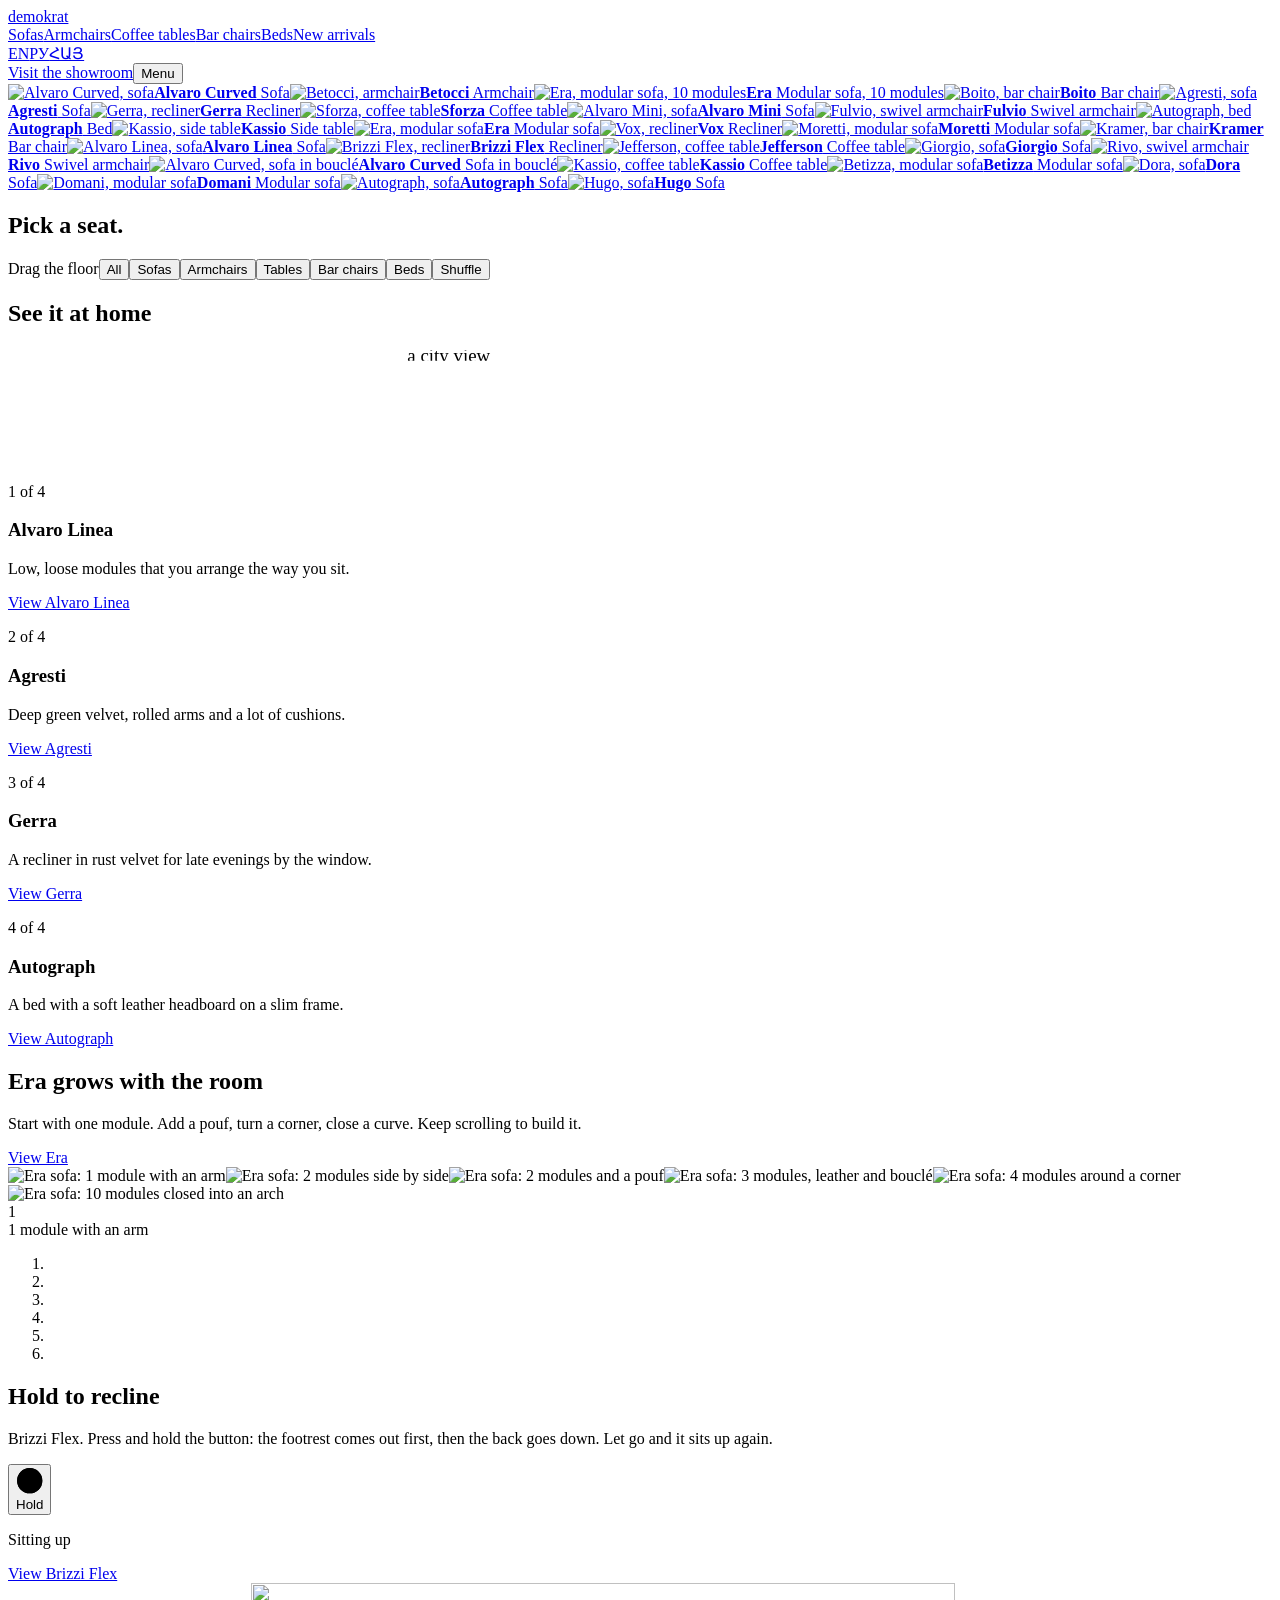
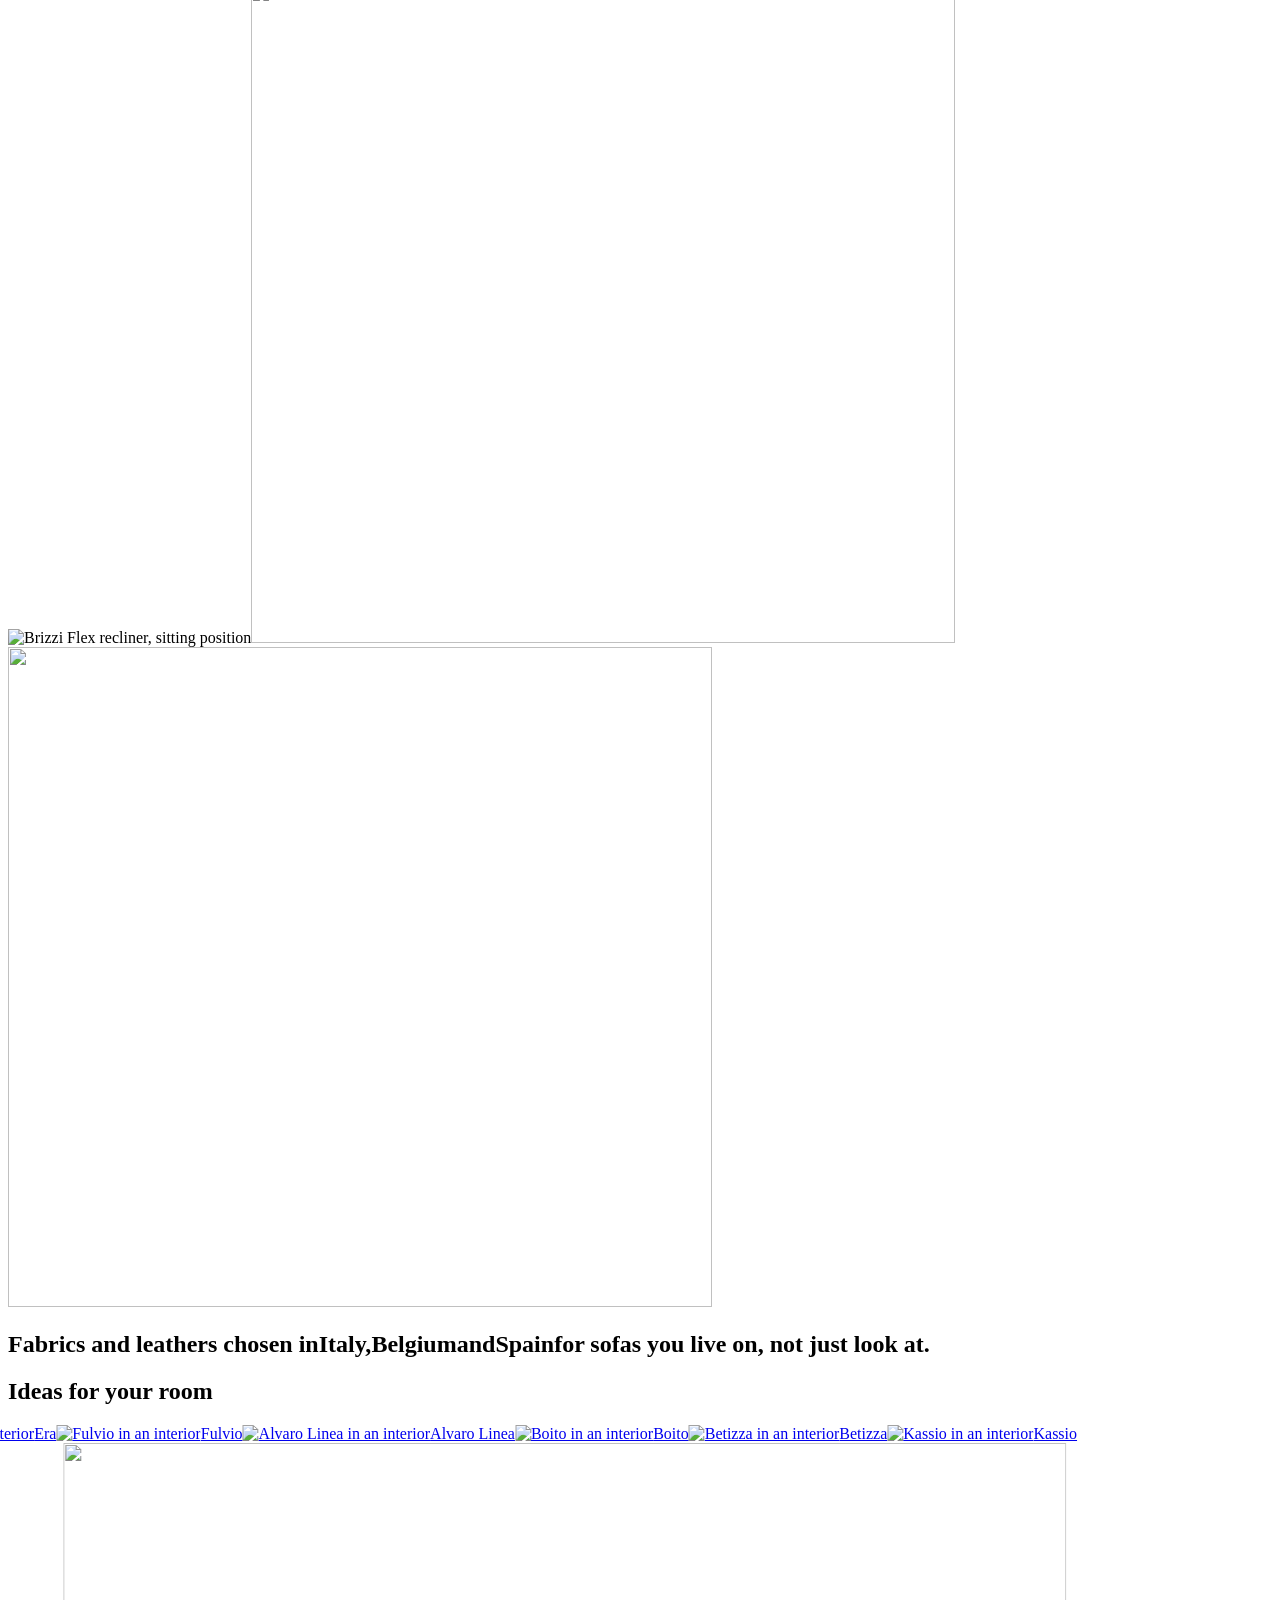
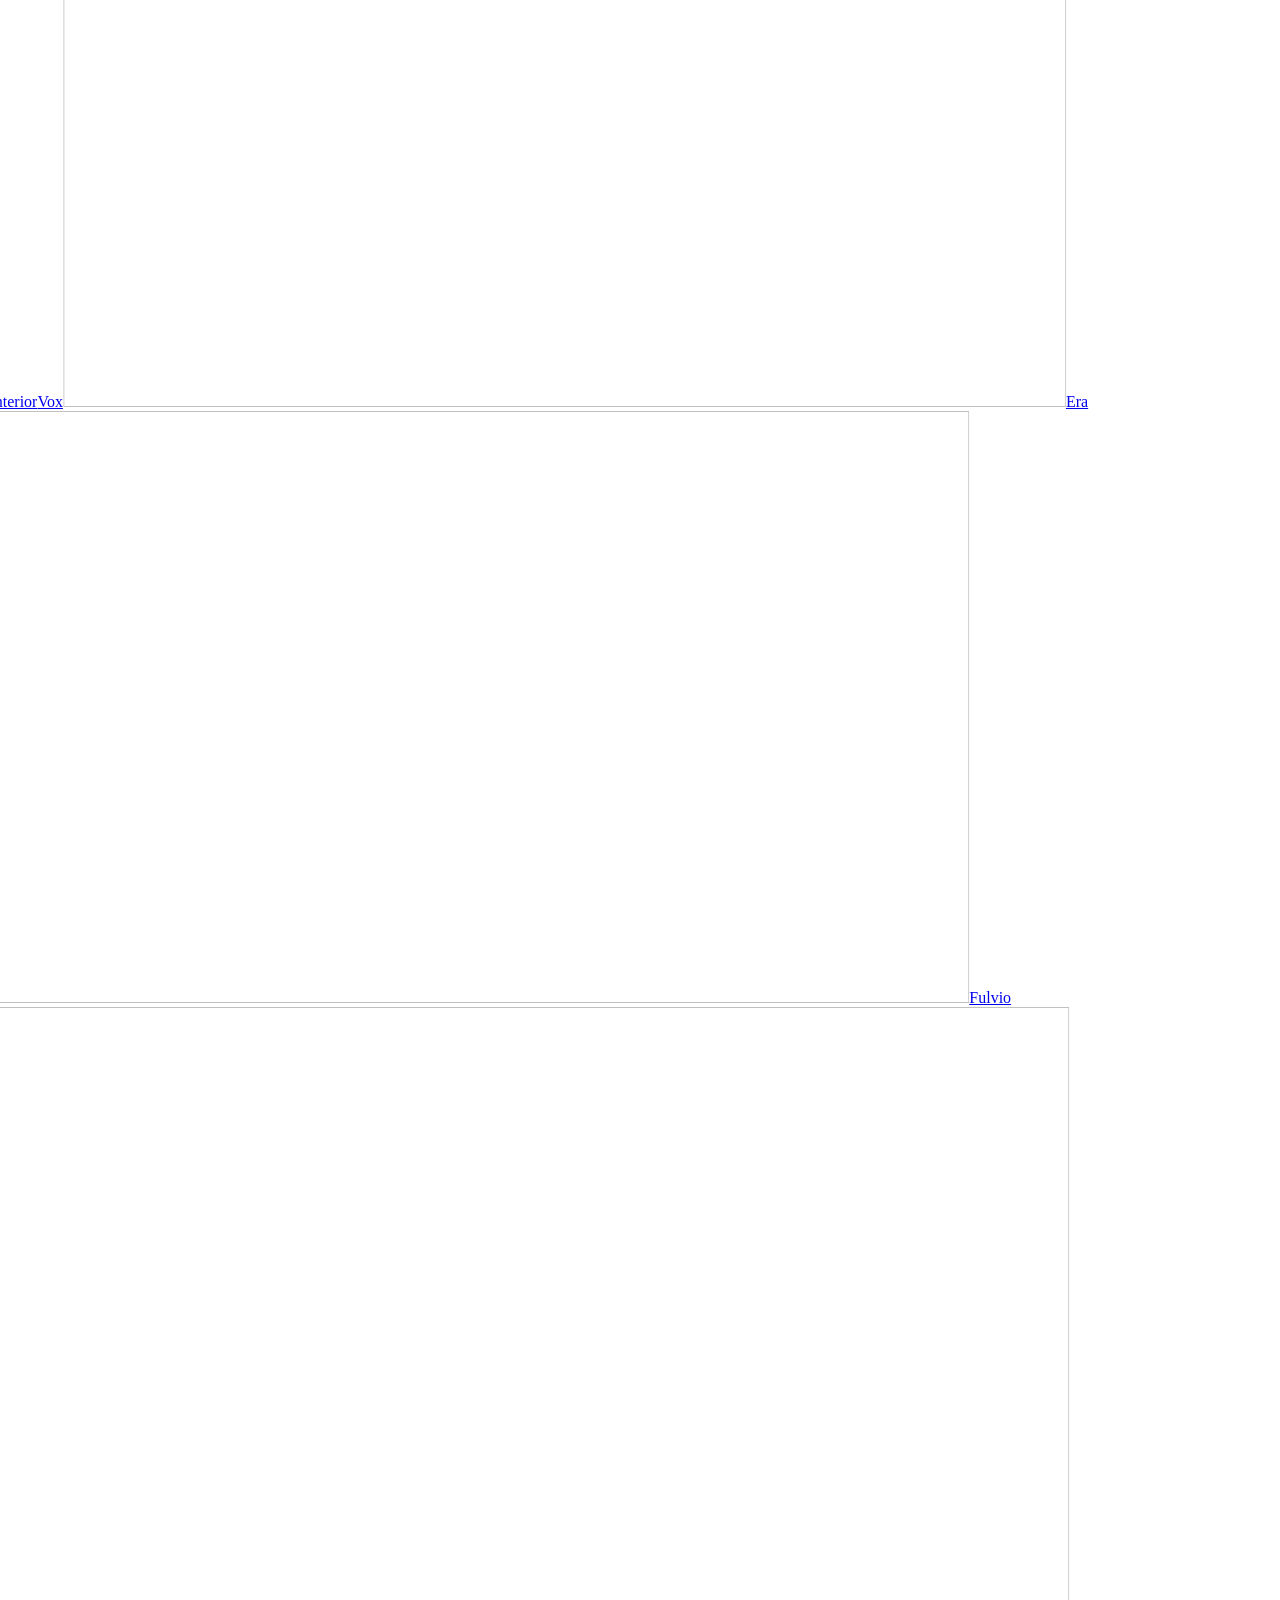
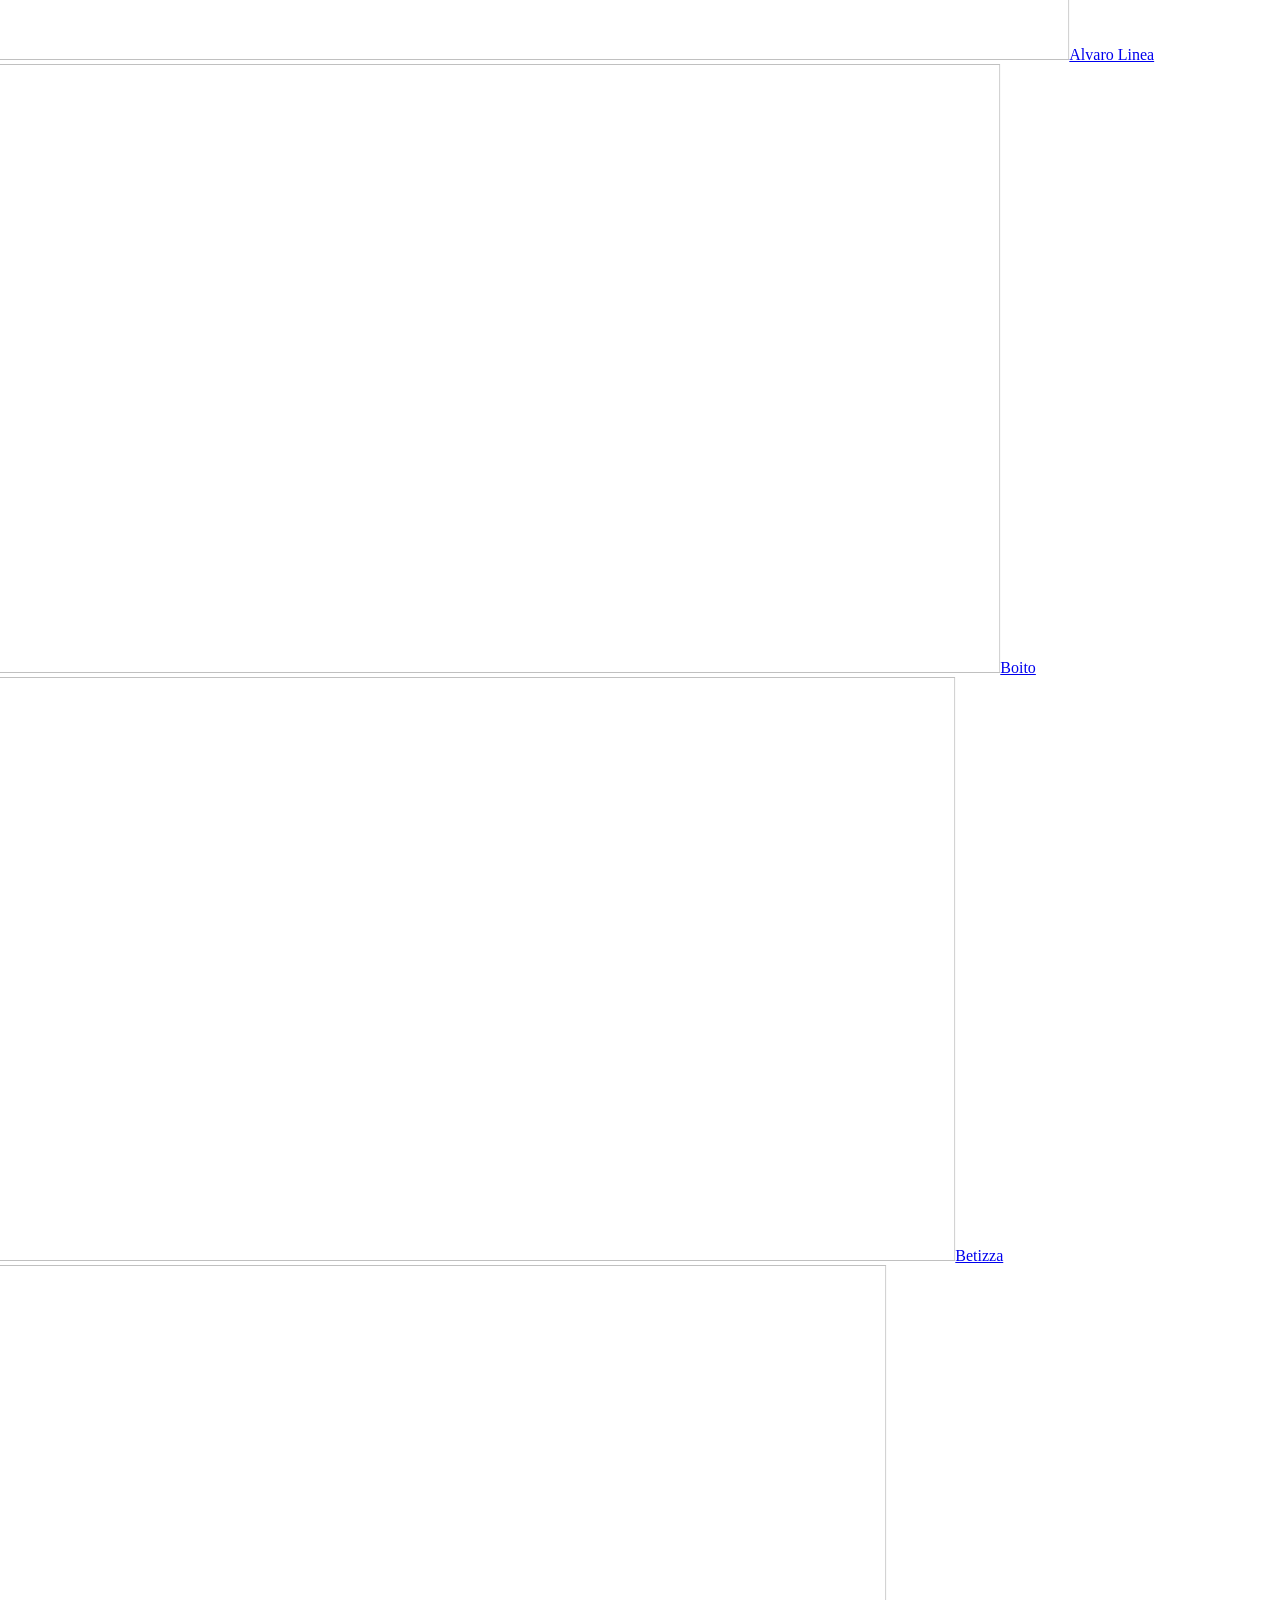
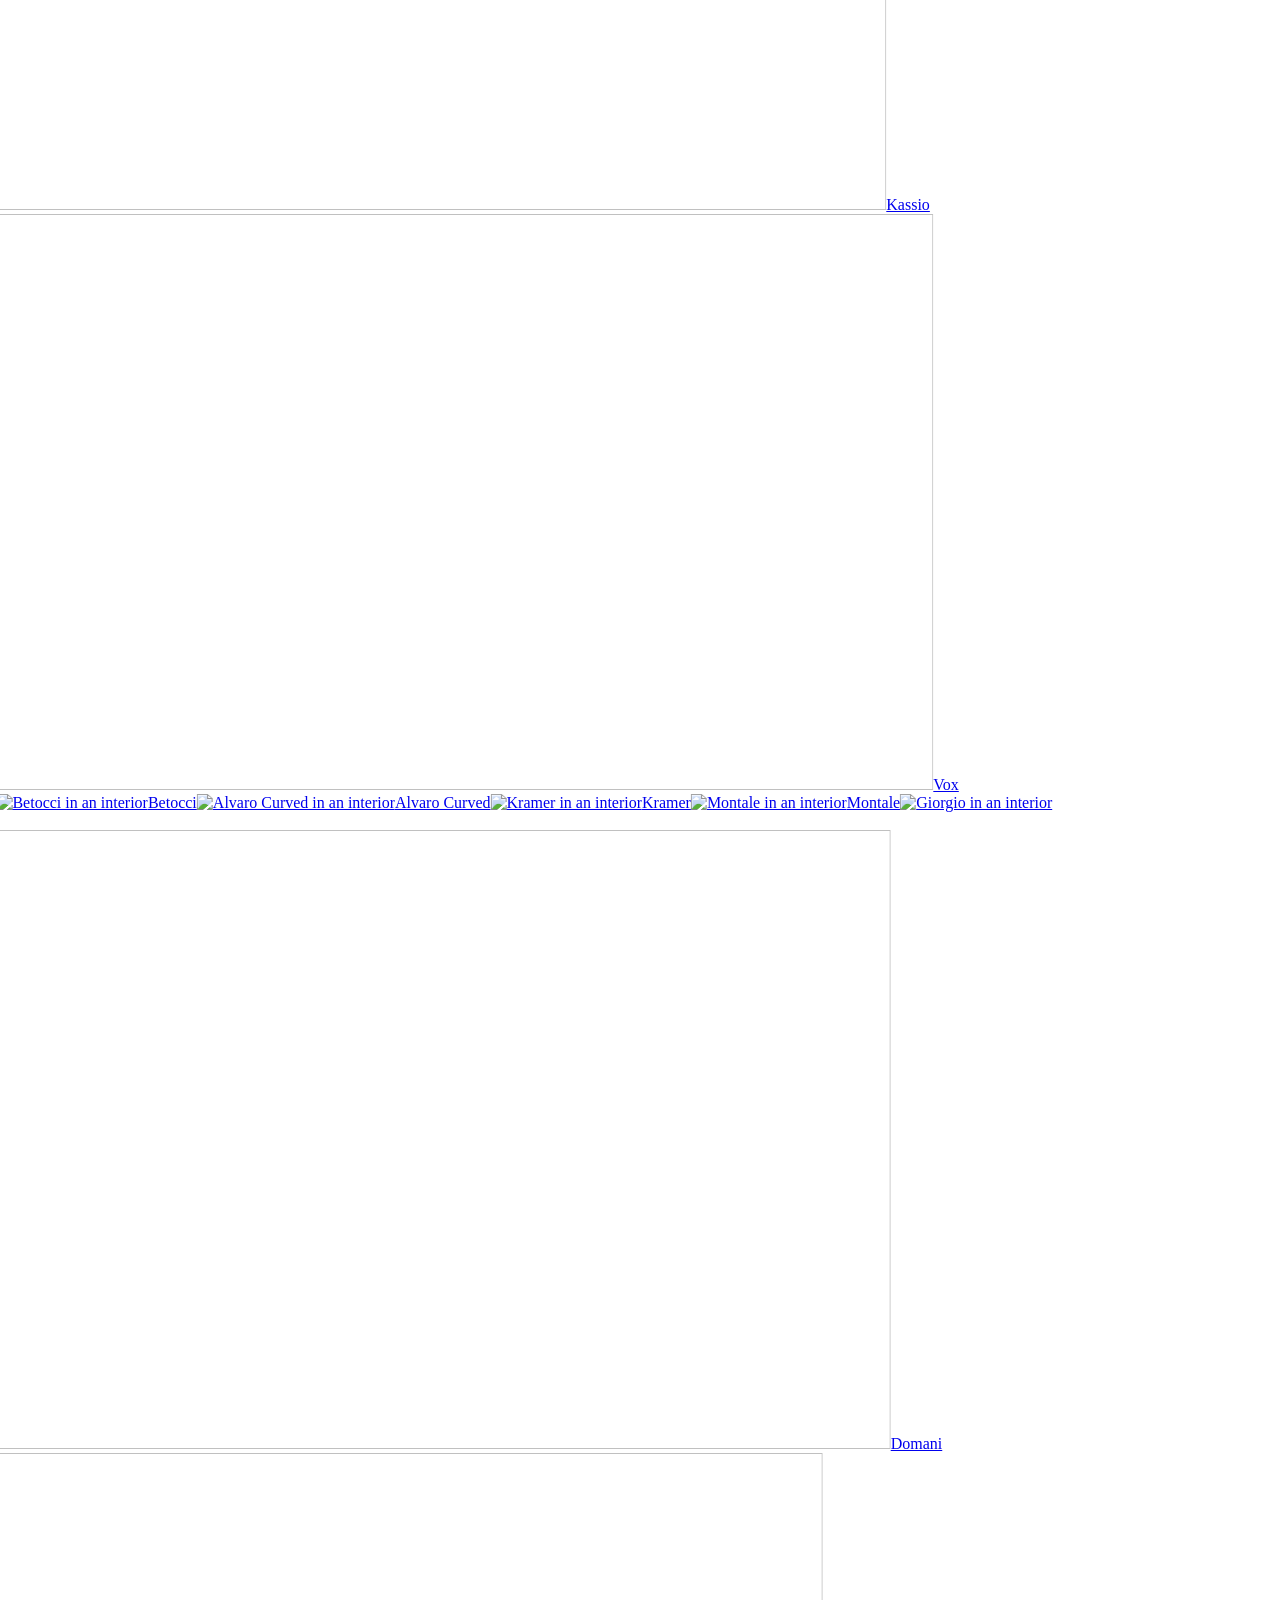
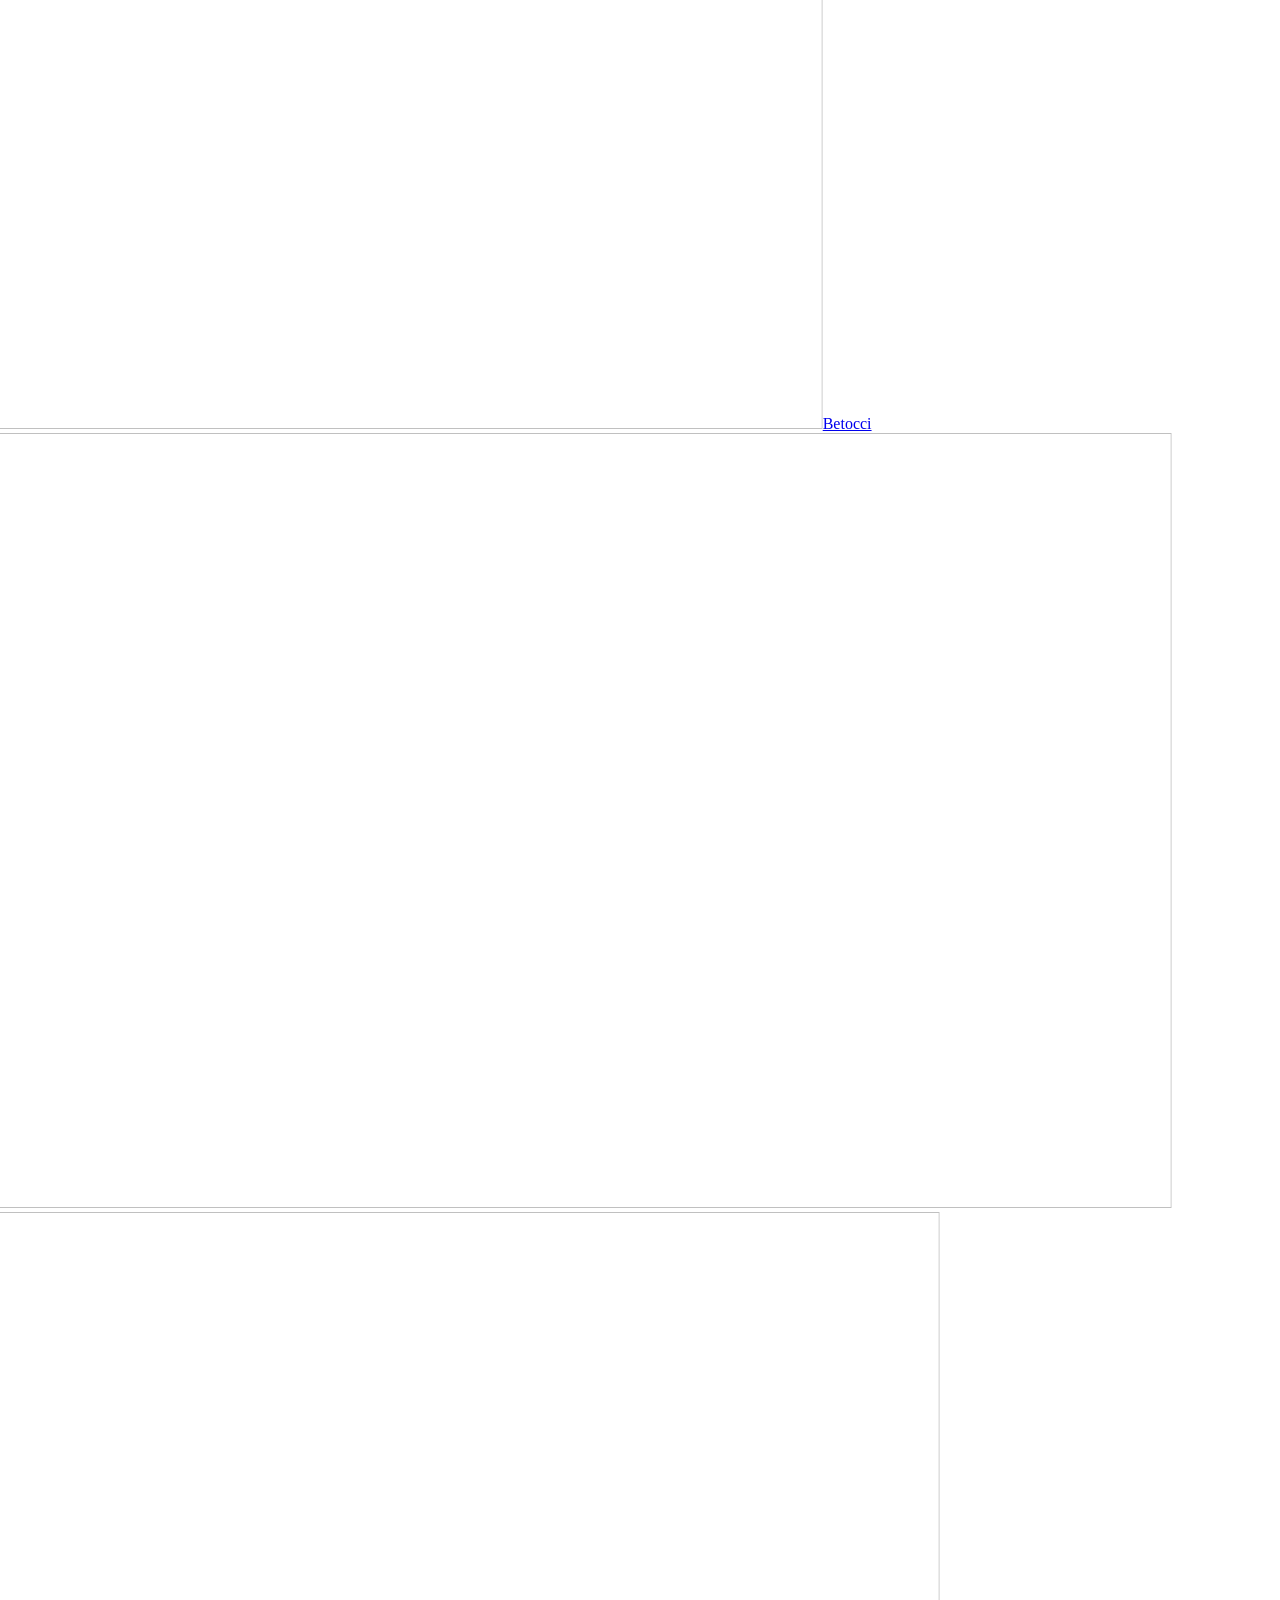
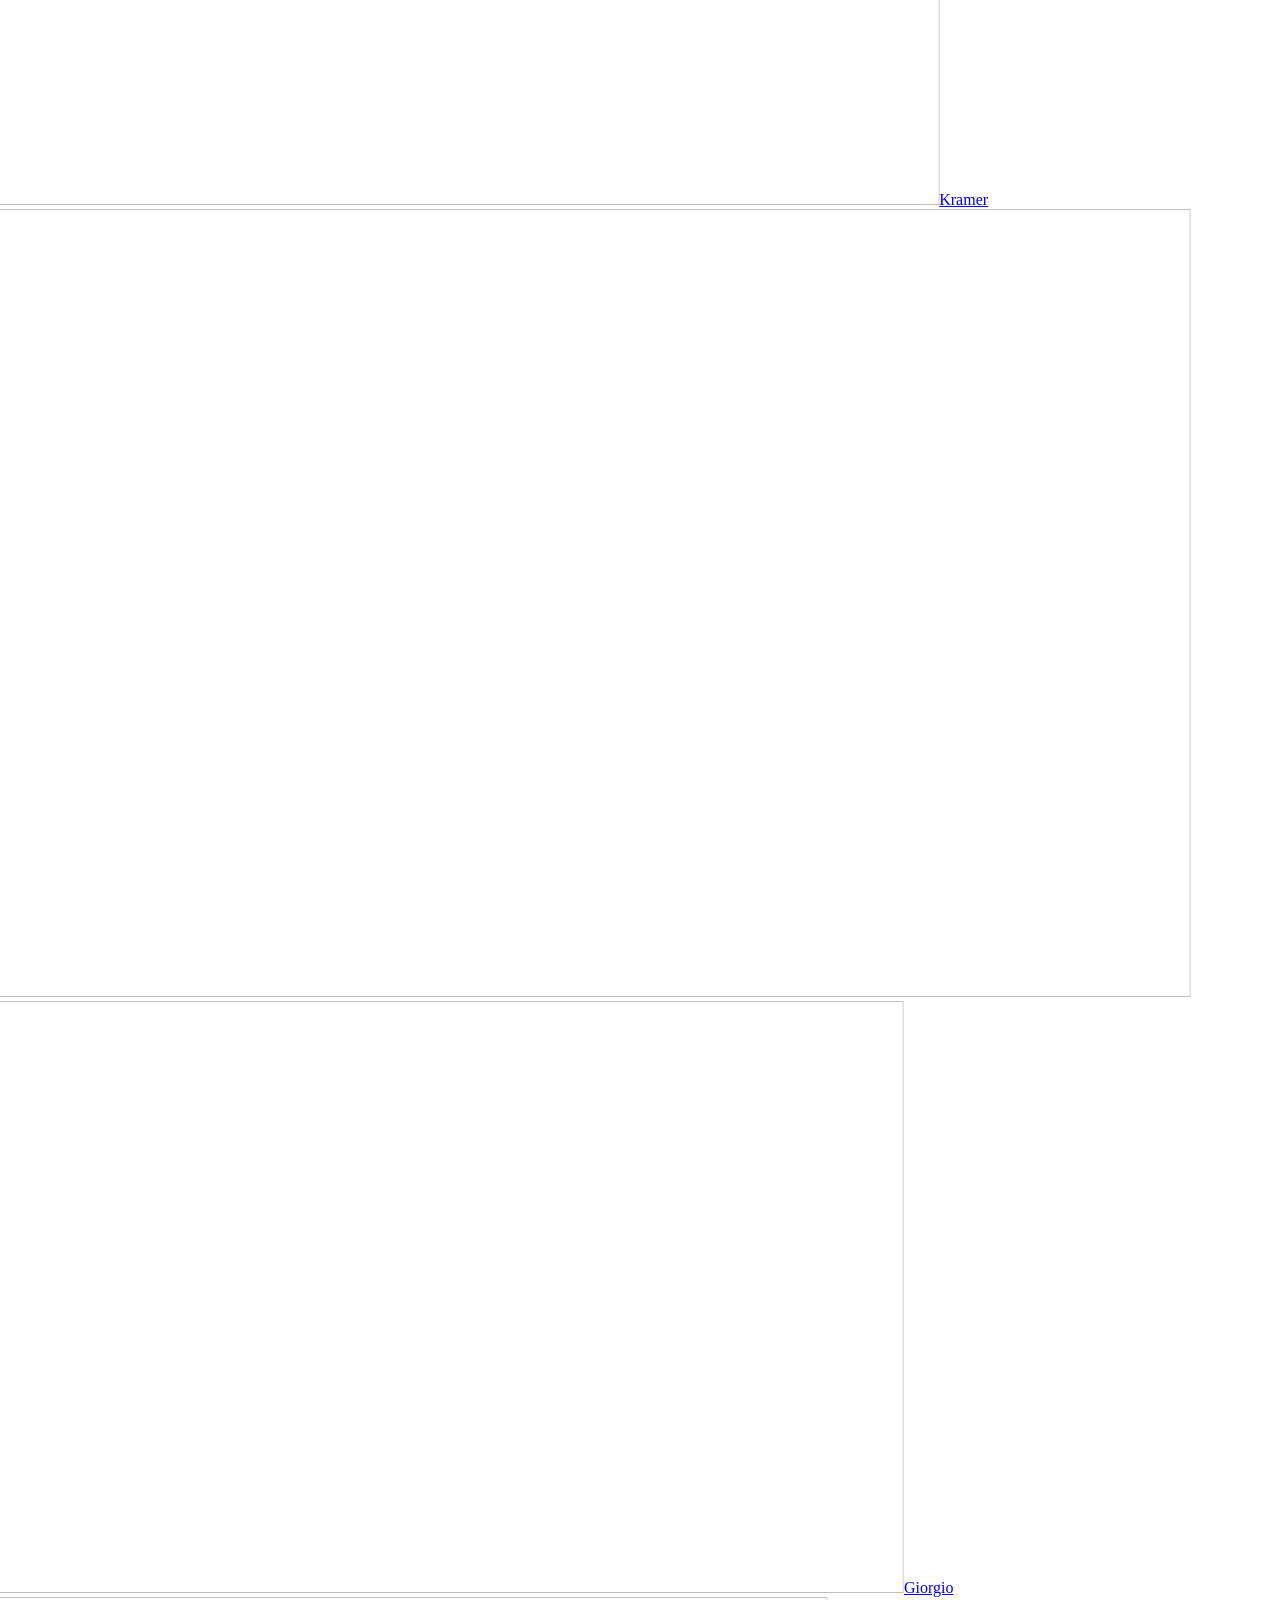
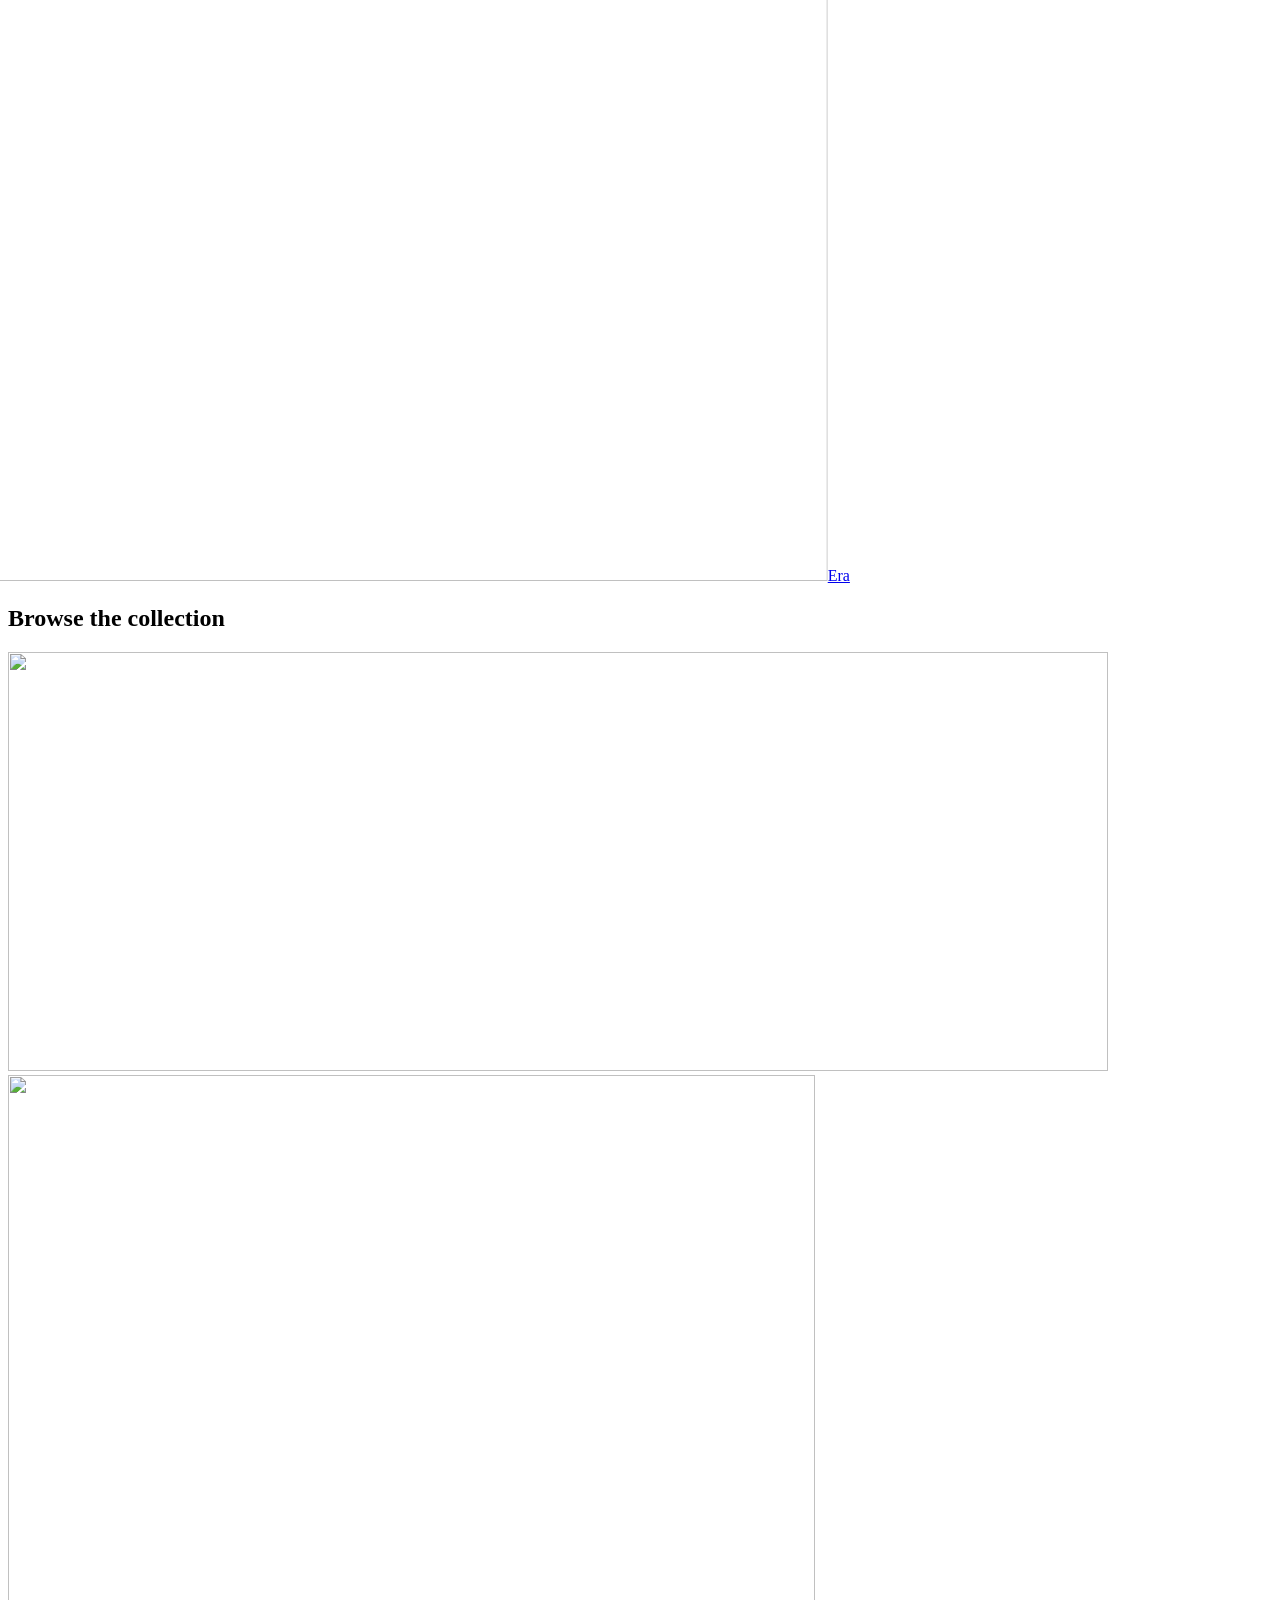
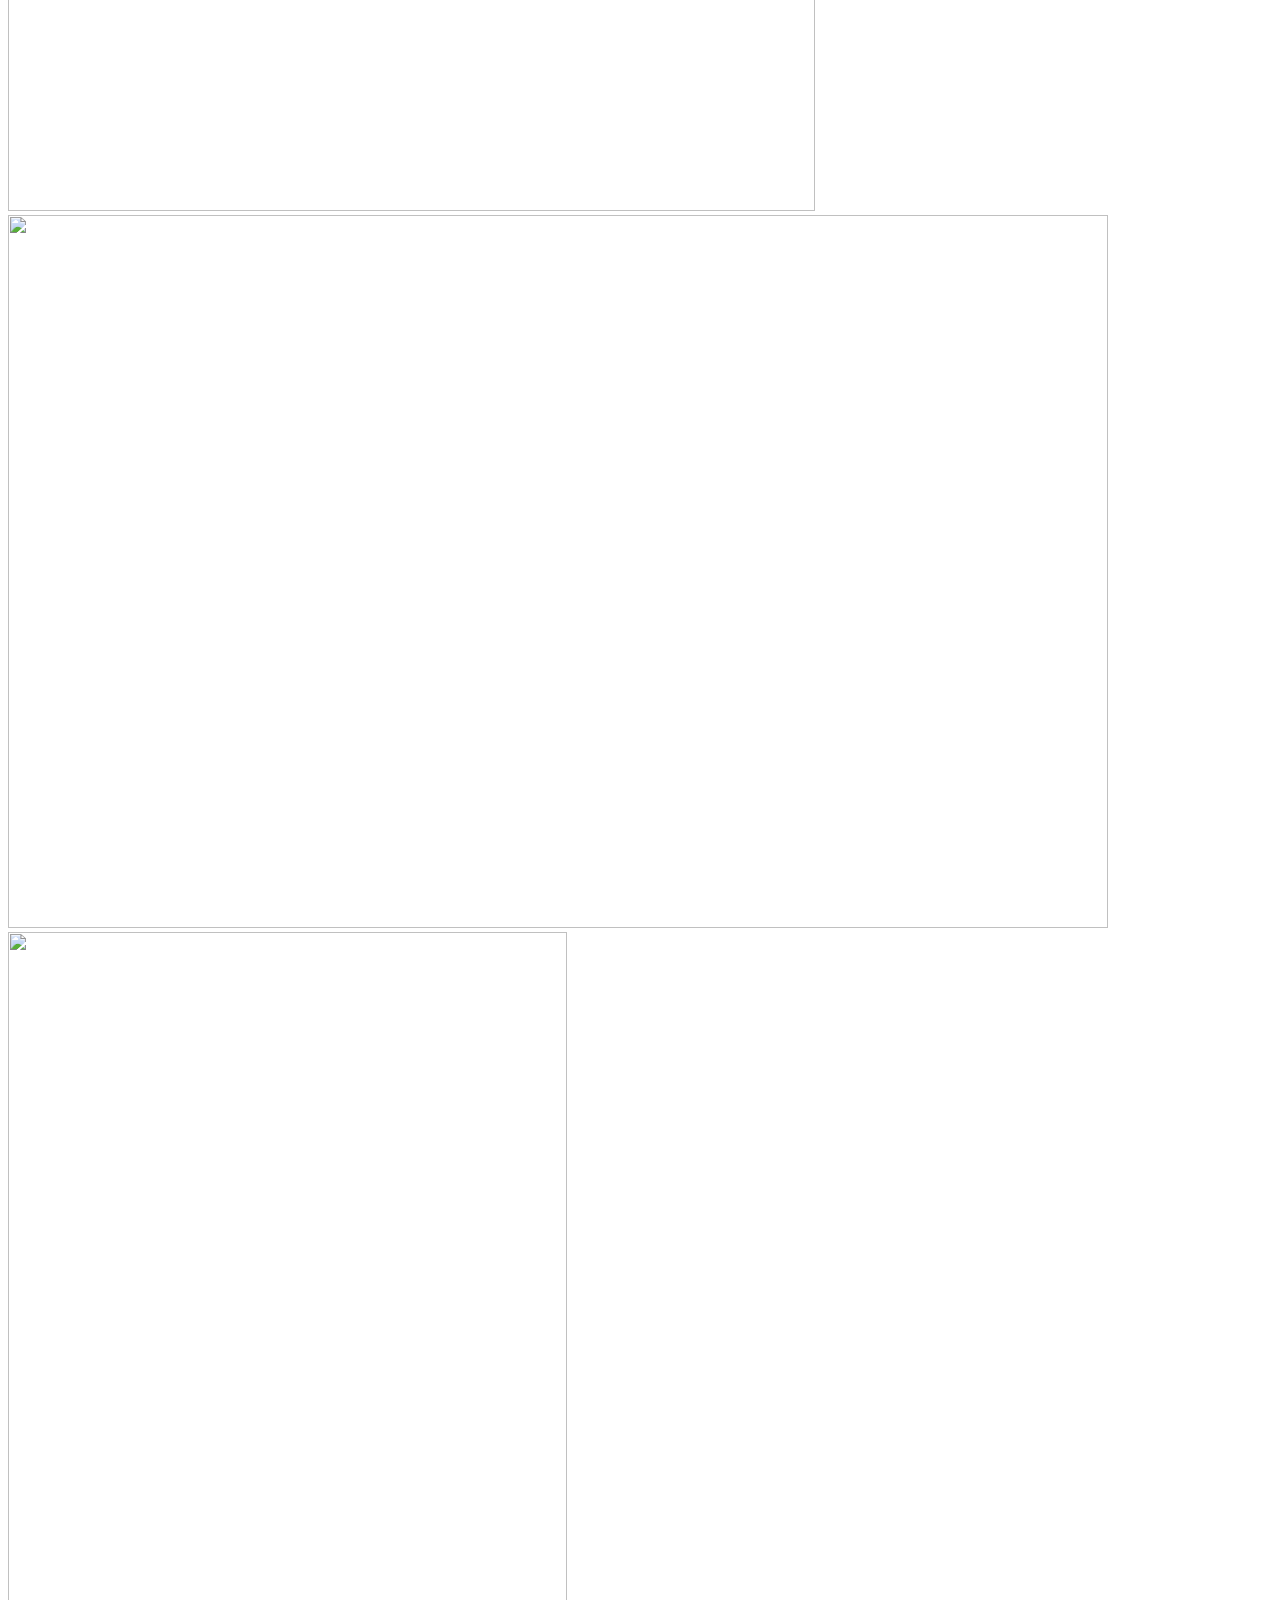
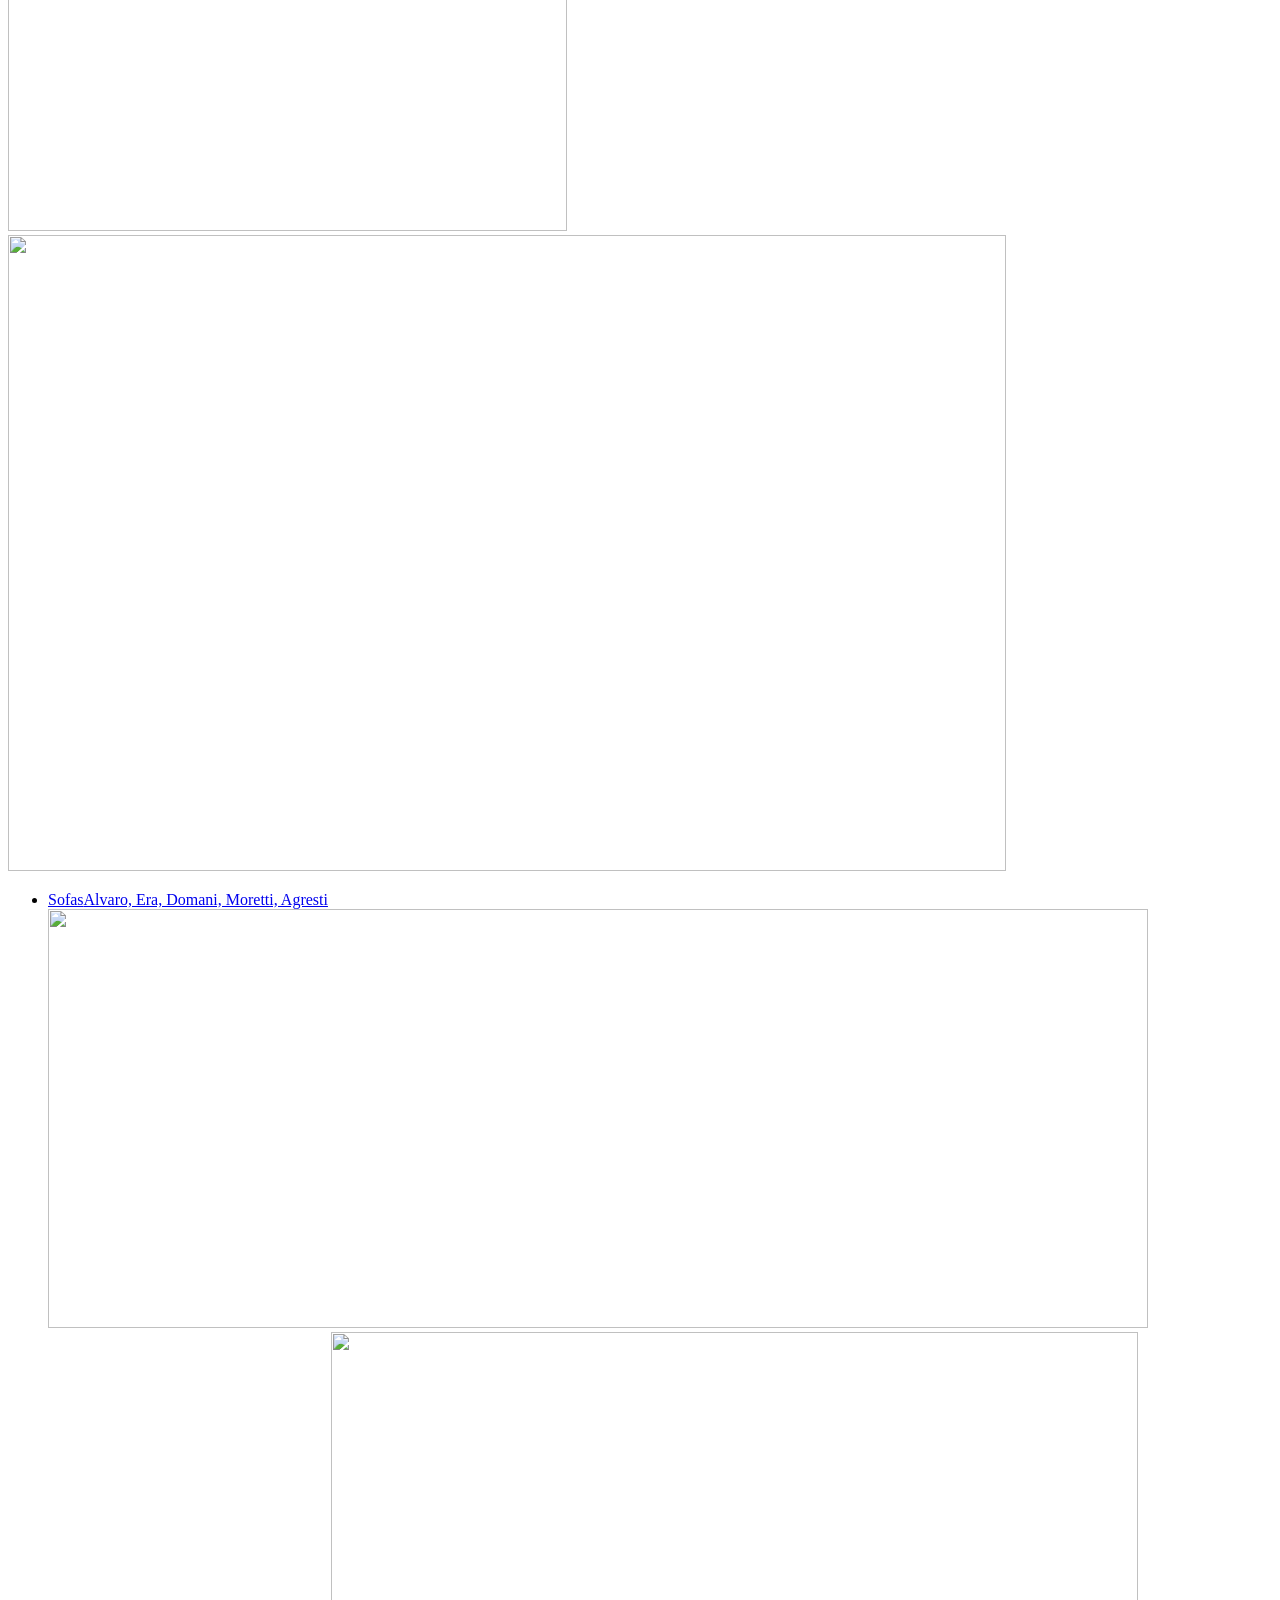
==== commit c59e416c: "Publish site 2026-11-08 21:47" ====
--- a/index.html
+++ b/index.html
@@ -8,4 +8,4 @@
             location.replace(base + want + '/' + location.search + location.hash);
           }
         } catch (e) { /* storage blocked: stay in English */ }
-      })();</script><link rel="stylesheet" href="/demokrat_site/_astro/Home.CCBwDz9b.css"></head><body><header class="site-header" data-astro-cid-nen7h5rs><a class="wordmark" href="#top" aria-label="Demokrat home" data-astro-cid-nen7h5rs>demokrat</a><nav class="main-nav" aria-label="Main" data-astro-cid-nen7h5rs><a href="https://www.demokrat.am/product-category/sofas/" data-astro-cid-nen7h5rs>Sofas</a><a href="https://www.demokrat.am/product-category/armchairs/" data-astro-cid-nen7h5rs>Armchairs</a><a href="https://www.demokrat.am/product-category/coffee-tables/" data-astro-cid-nen7h5rs>Coffee tables</a><a href="https://www.demokrat.am/product-category/bar-chair/" data-astro-cid-nen7h5rs>Bar chairs</a><a href="https://www.demokrat.am/product-category/beds/" data-astro-cid-nen7h5rs>Beds</a><a href="https://www.demokrat.am/shop/" data-astro-cid-nen7h5rs>New arrivals</a></nav><nav class="lang" aria-label="Language" data-astro-cid-nen7h5rs><a href="/demokrat_site/" hreflang="en" lang="en" data-lang="en" title="English" aria-current="page" data-astro-cid-nen7h5rs>EN</a><a href="/demokrat_site/ru/" hreflang="ru" lang="ru" data-lang="ru" title="Русский" data-astro-cid-nen7h5rs>РУ</a><a href="/demokrat_site/hy/" hreflang="hy" lang="hy" data-lang="hy" title="Հայերեն" data-astro-cid-nen7h5rs>ՀԱՅ</a></nav><a class="btn header-cta" href="#visit" data-astro-cid-nen7h5rs>Visit the showroom</a><button class="btn ghost menu-btn" type="button" aria-expanded="false" data-menu="Menu" data-close="Close" data-astro-cid-nen7h5rs>Menu</button></header><script type="module">var e=document.querySelector(`.site-header`),t=e.querySelector(`.menu-btn`);t.addEventListener(`click`,()=>{let n=e.classList.toggle(`open`);t.setAttribute(`aria-expanded`,String(n)),t.textContent=(n?t.dataset.close:t.dataset.menu)??``});var n=scrollY;addEventListener(`scroll`,()=>{let t=scrollY;Math.abs(t-n)<6||(e.classList.toggle(`away`,t>n&&t>140),n=t)},{passive:!0}),e.querySelectorAll(`.lang a`).forEach(e=>e.addEventListener(`click`,()=>{try{localStorage.setItem(`demokrat-lang`,e.dataset.lang??`en`)}catch{}}));</script><main id="top"><section class="showroom" aria-labelledby="showroom-title" data-astro-cid-ta6ojppk><div class="floor" data-astro-cid-ta6ojppk><a class="piece" href="https://www.demokrat.am/product/alvaro-curved-sofa/" draggable="false" data-cat="sofas" style="--w:420; --ratio:0.3809" data-astro-cid-ta6ojppk><img src="/demokrat_site/_astro/alvaro-curved-rust.D9_A48jl_1S8PBn.webp" srcset="/demokrat_site/_astro/alvaro-curved-rust.D9_A48jl_23g4Qi.webp 294w, /demokrat_site/_astro/alvaro-curved-rust.D9_A48jl_Z1CzTeS.webp 420w, /demokrat_site/_astro/alvaro-curved-rust.D9_A48jl_16NxAq.webp 840w" sizes="420px" loading="eager" draggable="false" alt="Alvaro Curved, sofa" data-astro-cid-ta6ojppk="true" decoding="async" width="1100" height="419"><span class="tag" data-astro-cid-ta6ojppk><b data-astro-cid-ta6ojppk>Alvaro Curved</b> Sofa</span></a><a class="piece feather" href="https://www.demokrat.am/product/betocci-armchairs/" draggable="false" data-cat="armchairs" style="--w:230; --ratio:0.9120" data-astro-cid-ta6ojppk><img src="/demokrat_site/_astro/betocci.D1RXcX_W_Z1xmKR3.webp" srcset="/demokrat_site/_astro/betocci.D1RXcX_W_1B9DNa.webp 161w, /demokrat_site/_astro/betocci.D1RXcX_W_GC9Uq.webp 230w, /demokrat_site/_astro/betocci.D1RXcX_W_1wT5Bb.webp 460w" sizes="230px" loading="eager" draggable="false" alt="Betocci, armchair" data-astro-cid-ta6ojppk="true" decoding="async" width="807" height="736"><span class="tag" data-astro-cid-ta6ojppk><b data-astro-cid-ta6ojppk>Betocci</b> Armchair</span></a><a class="piece" href="https://www.demokrat.am/product/era-modular-sofa/" draggable="false" data-cat="sofas" style="--w:300; --ratio:0.6991" data-astro-cid-ta6ojppk><img src="/demokrat_site/_astro/era-10.DAVi7npE_Z1izFce.webp" srcset="/demokrat_site/_astro/era-10.DAVi7npE_Z1QazuG.webp 210w, /demokrat_site/_astro/era-10.DAVi7npE_2nGouS.webp 300w, /demokrat_site/_astro/era-10.DAVi7npE_12V4vc.webp 600w" sizes="300px" loading="eager" draggable="false" alt="Era, modular sofa, 10 modules" data-astro-cid-ta6ojppk="true" decoding="async" width="1057" height="739"><span class="tag" data-astro-cid-ta6ojppk><b data-astro-cid-ta6ojppk>Era</b> Modular sofa, 10 modules</span></a><a class="piece" href="https://www.demokrat.am/product/boito-bar-chair/" draggable="false" data-cat="bar-chairs" style="--w:140; --ratio:1.6082" data-astro-cid-ta6ojppk><img src="/demokrat_site/_astro/boito.w_8rEEg__1gdqvh.webp" srcset="/demokrat_site/_astro/boito.w_8rEEg__2wXJpH.webp 98w, /demokrat_site/_astro/boito.w_8rEEg__ZF7z2s.webp 140w, /demokrat_site/_astro/boito.w_8rEEg__Nxdlq.webp 280w" sizes="140px" loading="eager" draggable="false" alt="Boito, bar chair" data-astro-cid-ta6ojppk="true" decoding="async" width="559" height="899"><span class="tag" data-astro-cid-ta6ojppk><b data-astro-cid-ta6ojppk>Boito</b> Bar chair</span></a><a class="piece" href="https://www.demokrat.am/product/agresti-sofa/" draggable="false" data-cat="sofas" style="--w:380; --ratio:0.4518" data-astro-cid-ta6ojppk><img src="/demokrat_site/_astro/agresti.DNYZkuSE_Z25imBr.webp" srcset="/demokrat_site/_astro/agresti.DNYZkuSE_shGfG.webp 266w, /demokrat_site/_astro/agresti.DNYZkuSE_1Xo0Bt.webp 380w, /demokrat_site/_astro/agresti.DNYZkuSE_Zicv50.webp 760w" sizes="380px" loading="eager" draggable="false" alt="Agresti, sofa" data-astro-cid-ta6ojppk="true" decoding="async" width="1100" height="497"><span class="tag" data-astro-cid-ta6ojppk><b data-astro-cid-ta6ojppk>Agresti</b> Sofa</span></a><a class="piece" href="https://www.demokrat.am/product/gerra-armchairs/" draggable="false" data-cat="armchairs" style="--w:200; --ratio:1.0813" data-astro-cid-ta6ojppk><img src="/demokrat_site/_astro/gerra.BBU4hTSd_1i0hvl.webp" srcset="/demokrat_site/_astro/gerra.BBU4hTSd_Z2uacyC.webp 140w, /demokrat_site/_astro/gerra.BBU4hTSd_ZvyTFe.webp 200w, /demokrat_site/_astro/gerra.BBU4hTSd_1X3LA8.webp 400w" sizes="200px" loading="eager" draggable="false" alt="Gerra, recliner" data-astro-cid-ta6ojppk="true" decoding="async" width="603" height="652"><span class="tag" data-astro-cid-ta6ojppk><b data-astro-cid-ta6ojppk>Gerra</b> Recliner</span></a><a class="piece" href="https://www.demokrat.am/product/sforza-coffee-tables/" draggable="false" data-cat="coffee-tables" style="--w:270; --ratio:0.6482" data-astro-cid-ta6ojppk><img src="/demokrat_site/_astro/sforza.IbctyvFN_Z1zVaGC.webp" srcset="/demokrat_site/_astro/sforza.IbctyvFN_fHrhw.webp 189w, /demokrat_site/_astro/sforza.IbctyvFN_VTH52.webp 270w, /demokrat_site/_astro/sforza.IbctyvFN_ZcP587.webp 540w" sizes="270px" loading="eager" draggable="false" alt="Sforza, coffee table" data-astro-cid-ta6ojppk="true" decoding="async" width="1100" height="713"><span class="tag" data-astro-cid-ta6ojppk><b data-astro-cid-ta6ojppk>Sforza</b> Coffee table</span></a><a class="piece feather" href="https://www.demokrat.am/product/alvaro-curved-sofa/" draggable="false" data-cat="sofas" style="--w:300; --ratio:0.5245" data-astro-cid-ta6ojppk><img src="/demokrat_site/_astro/alvaro-mini.BRBEnzTv_16NbKC.webp" srcset="/demokrat_site/_astro/alvaro-mini.BRBEnzTv_ZM5tY3.webp 210w, /demokrat_site/_astro/alvaro-mini.BRBEnzTv_83u2F.webp 300w, /demokrat_site/_astro/alvaro-mini.BRBEnzTv_1BmOkV.webp 600w" sizes="300px" loading="eager" draggable="false" alt="Alvaro Mini, sofa" data-astro-cid-ta6ojppk="true" decoding="async" width="1100" height="577"><span class="tag" data-astro-cid-ta6ojppk><b data-astro-cid-ta6ojppk>Alvaro Mini</b> Sofa</span></a><a class="piece" href="https://www.demokrat.am/product/fulvio-armchairs/" draggable="false" data-cat="armchairs" style="--w:220; --ratio:0.9670" data-astro-cid-ta6ojppk><img src="/demokrat_site/_astro/fulvio.zY7JauPP_ZEQGAg.webp" srcset="/demokrat_site/_astro/fulvio.zY7JauPP_ZsFjfJ.webp 154w, /demokrat_site/_astro/fulvio.zY7JauPP_Z11Etj4.webp 220w, /demokrat_site/_astro/fulvio.zY7JauPP_PaBBW.webp 440w" sizes="220px" loading="eager" draggable="false" alt="Fulvio, swivel armchair" data-astro-cid-ta6ojppk="true" decoding="async" width="819" height="792"><span class="tag" data-astro-cid-ta6ojppk><b data-astro-cid-ta6ojppk>Fulvio</b> Swivel armchair</span></a><a class="piece" href="https://www.demokrat.am/product/autograph-beds/" draggable="false" data-cat="beds" style="--w:340; --ratio:0.6373" data-astro-cid-ta6ojppk><img src="/demokrat_site/_astro/autograph-bed.zIIcRz_T_Z23vOmM.webp" srcset="/demokrat_site/_astro/autograph-bed.zIIcRz_T_DgeBY.webp 238w, /demokrat_site/_astro/autograph-bed.zIIcRz_T_1oGkJs.webp 340w, /demokrat_site/_astro/autograph-bed.zIIcRz_T_Z1yC5H4.webp 680w" sizes="340px" loading="eager" draggable="false" alt="Autograph, bed" data-astro-cid-ta6ojppk="true" decoding="async" width="998" height="636"><span class="tag" data-astro-cid-ta6ojppk><b data-astro-cid-ta6ojppk>Autograph</b> Bed</span></a><a class="piece" href="https://www.demokrat.am/product/kassio-coffee-tables/" draggable="false" data-cat="coffee-tables" style="--w:150; --ratio:0.9631" data-astro-cid-ta6ojppk><img src="/demokrat_site/_astro/kassio-side.MzpzTPm1_Z2ufHW2.webp" srcset="/demokrat_site/_astro/kassio-side.MzpzTPm1_Z1w3nb8.webp 105w, /demokrat_site/_astro/kassio-side.MzpzTPm1_ZC0S1O.webp 150w, /demokrat_site/_astro/kassio-side.MzpzTPm1_ZUjN7r.webp 300w" sizes="150px" loading="eager" draggable="false" alt="Kassio, side table" data-astro-cid-ta6ojppk="true" decoding="async" width="786" height="757"><span class="tag" data-astro-cid-ta6ojppk><b data-astro-cid-ta6ojppk>Kassio</b> Side table</span></a><a class="piece" href="https://www.demokrat.am/product/era-modular-sofa/" draggable="false" data-cat="sofas" style="--w:380; --ratio:0.3809" data-astro-cid-ta6ojppk><img src="/demokrat_site/_astro/era.B7AXg0IF_pUYD3.webp" srcset="/demokrat_site/_astro/era.B7AXg0IF_EABRh.webp 266w, /demokrat_site/_astro/era.B7AXg0IF_Z9Bqpr.webp 380w, /demokrat_site/_astro/era.B7AXg0IF_Z1cqgiM.webp 760w" sizes="380px" loading="eager" draggable="false" alt="Era, modular sofa" data-astro-cid-ta6ojppk="true" decoding="async" width="1100" height="419"><span class="tag" data-astro-cid-ta6ojppk><b data-astro-cid-ta6ojppk>Era</b> Modular sofa</span></a><a class="piece" href="https://www.demokrat.am/product/vox-armchairs/" draggable="false" data-cat="armchairs" style="--w:230; --ratio:0.8471" data-astro-cid-ta6ojppk><img src="/demokrat_site/_astro/vox.BVFbVrbl_PryAi.webp" srcset="/demokrat_site/_astro/vox.BVFbVrbl_2bmNMg.webp 161w, /demokrat_site/_astro/vox.BVFbVrbl_ZXL0AM.webp 230w, /demokrat_site/_astro/vox.BVFbVrbl_v2LQA.webp 460w" sizes="230px" loading="eager" draggable="false" alt="Vox, recliner" data-astro-cid-ta6ojppk="true" decoding="async" width="850" height="720"><span class="tag" data-astro-cid-ta6ojppk><b data-astro-cid-ta6ojppk>Vox</b> Recliner</span></a><a class="piece" href="https://www.demokrat.am/product/moretti-sofa/" draggable="false" data-cat="sofas" style="--w:420; --ratio:0.2755" data-astro-cid-ta6ojppk><img src="/demokrat_site/_astro/moretti.Dj8VXVAm_8CKDc.webp" srcset="/demokrat_site/_astro/moretti.Dj8VXVAm_4RH7E.webp 294w, /demokrat_site/_astro/moretti.Dj8VXVAm_sTrf0.webp 420w, /demokrat_site/_astro/moretti.Dj8VXVAm_Z1BviY4.webp 840w" sizes="420px" loading="eager" draggable="false" alt="Moretti, modular sofa" data-astro-cid-ta6ojppk="true" decoding="async" width="1100" height="303"><span class="tag" data-astro-cid-ta6ojppk><b data-astro-cid-ta6ojppk>Moretti</b> Modular sofa</span></a><a class="piece" href="https://www.demokrat.am/product/kramer-bar-chair/" draggable="false" data-cat="bar-chairs" style="--w:140; --ratio:1.5607" data-astro-cid-ta6ojppk><img src="/demokrat_site/_astro/kramer.BBg4lPbV_PMl4e.webp" srcset="/demokrat_site/_astro/kramer.BBg4lPbV_Z204lRH.webp 98w, /demokrat_site/_astro/kramer.BBg4lPbV_Z23DRxb.webp 140w, /demokrat_site/_astro/kramer.BBg4lPbV_Zx0HMl.webp 280w" sizes="140px" loading="eager" draggable="false" alt="Kramer, bar chair" data-astro-cid-ta6ojppk="true" decoding="async" width="585" height="913"><span class="tag" data-astro-cid-ta6ojppk><b data-astro-cid-ta6ojppk>Kramer</b> Bar chair</span></a><a class="piece" href="https://www.demokrat.am/product/alvaro-linea-sofa/" draggable="false" data-cat="sofas" style="--w:330; --ratio:0.6091" data-astro-cid-ta6ojppk><img src="/demokrat_site/_astro/alvaro-linea.DtYO7YY2_Z1a6j3o.webp" srcset="/demokrat_site/_astro/alvaro-linea.DtYO7YY2_52THh.webp 231w, /demokrat_site/_astro/alvaro-linea.DtYO7YY2_1vlGFl.webp 330w, /demokrat_site/_astro/alvaro-linea.DtYO7YY2_1m3cV3.webp 660w" sizes="330px" loading="eager" draggable="false" alt="Alvaro Linea, sofa" data-astro-cid-ta6ojppk="true" decoding="async" width="1100" height="670"><span class="tag" data-astro-cid-ta6ojppk><b data-astro-cid-ta6ojppk>Alvaro Linea</b> Sofa</span></a><a class="piece" href="https://www.demokrat.am/product/brizzi-armchairs/" draggable="false" data-cat="armchairs" style="--w:180; --ratio:1.2033" data-astro-cid-ta6ojppk><img src="/demokrat_site/_astro/brizzi.BrD1p8bR_Z1AuYPi.webp" srcset="/demokrat_site/_astro/brizzi.BrD1p8bR_Zka8hA.webp 126w, /demokrat_site/_astro/brizzi.BrD1p8bR_2gpv5M.webp 180w, /demokrat_site/_astro/brizzi.BrD1p8bR_ZRKaQo.webp 360w" sizes="180px" loading="lazy" draggable="false" alt="Brizzi Flex, recliner" data-astro-cid-ta6ojppk="true" decoding="async" width="487" height="586"><span class="tag" data-astro-cid-ta6ojppk><b data-astro-cid-ta6ojppk>Brizzi Flex</b> Recliner</span></a><a class="piece" href="https://www.demokrat.am/product/jefferson-coffee-tables/" draggable="false" data-cat="coffee-tables" style="--w:230; --ratio:0.6176" data-astro-cid-ta6ojppk><img src="/demokrat_site/_astro/jefferson.D0i5wHmd_ZHlitw.webp" srcset="/demokrat_site/_astro/jefferson.D0i5wHmd_1ue6EV.webp 161w, /demokrat_site/_astro/jefferson.D0i5wHmd_1hcRGz.webp 230w, /demokrat_site/_astro/jefferson.D0i5wHmd_1tS8QU.webp 460w" sizes="230px" loading="lazy" draggable="false" alt="Jefferson, coffee table" data-astro-cid-ta6ojppk="true" decoding="async" width="761" height="470"><span class="tag" data-astro-cid-ta6ojppk><b data-astro-cid-ta6ojppk>Jefferson</b> Coffee table</span></a><a class="piece" href="https://www.demokrat.am/product/giorgio-sofa/" draggable="false" data-cat="sofas" style="--w:370; --ratio:0.4400" data-astro-cid-ta6ojppk><img src="/demokrat_site/_astro/giorgio.KIwj7N8k_1UjaAs.webp" srcset="/demokrat_site/_astro/giorgio.KIwj7N8k_Z20MvxU.webp 259w, /demokrat_site/_astro/giorgio.KIwj7N8k_1XLA9K.webp 370w, /demokrat_site/_astro/giorgio.KIwj7N8k_1F4Xkp.webp 740w" sizes="370px" loading="lazy" draggable="false" alt="Giorgio, sofa" data-astro-cid-ta6ojppk="true" decoding="async" width="1100" height="484"><span class="tag" data-astro-cid-ta6ojppk><b data-astro-cid-ta6ojppk>Giorgio</b> Sofa</span></a><a class="piece" href="https://www.demokrat.am/product/rivo-armchairs/" draggable="false" data-cat="armchairs" style="--w:180; --ratio:1.2745" data-astro-cid-ta6ojppk><img src="/demokrat_site/_astro/rivo.DlNzoLdc_2kVx3a.webp" srcset="/demokrat_site/_astro/rivo.DlNzoLdc_1WxWOG.webp 126w, /demokrat_site/_astro/rivo.DlNzoLdc_Z1eNolc.webp 180w, /demokrat_site/_astro/rivo.DlNzoLdc_ZgJr1h.webp 360w" sizes="180px" loading="lazy" draggable="false" alt="Rivo, swivel armchair" data-astro-cid-ta6ojppk="true" decoding="async" width="663" height="845"><span class="tag" data-astro-cid-ta6ojppk><b data-astro-cid-ta6ojppk>Rivo</b> Swivel armchair</span></a><a class="piece feather" href="https://www.demokrat.am/product/alvaro-curved-sofa/" draggable="false" data-cat="sofas" style="--w:380; --ratio:0.4191" data-astro-cid-ta6ojppk><img src="/demokrat_site/_astro/alvaro-curved.CGN9FjZi_Z2cYxxU.webp" srcset="/demokrat_site/_astro/alvaro-curved.CGN9FjZi_ZNPnD4.webp 266w, /demokrat_site/_astro/alvaro-curved.CGN9FjZi_Z650gi.webp 380w, /demokrat_site/_astro/alvaro-curved.CGN9FjZi_NQGPB.webp 760w" sizes="380px" loading="lazy" draggable="false" alt="Alvaro Curved, sofa in bouclé" data-astro-cid-ta6ojppk="true" decoding="async" width="1100" height="461"><span class="tag" data-astro-cid-ta6ojppk><b data-astro-cid-ta6ojppk>Alvaro Curved</b> Sofa in bouclé</span></a><a class="piece" href="https://www.demokrat.am/product/kassio-coffee-tables/" draggable="false" data-cat="coffee-tables" style="--w:250; --ratio:0.6359" data-astro-cid-ta6ojppk><img src="/demokrat_site/_astro/kassio.DPLcv5e0_1yj2VF.webp" srcset="/demokrat_site/_astro/kassio.DPLcv5e0_Z1dNrL6.webp 175w, /demokrat_site/_astro/kassio.DPLcv5e0_Z1BitE0.webp 250w, /demokrat_site/_astro/kassio.DPLcv5e0_nDVV4.webp 500w" sizes="250px" loading="lazy" draggable="false" alt="Kassio, coffee table" data-astro-cid-ta6ojppk="true" decoding="async" width="920" height="585"><span class="tag" data-astro-cid-ta6ojppk><b data-astro-cid-ta6ojppk>Kassio</b> Coffee table</span></a><a class="piece" href="https://www.demokrat.am/product/betizza-modular-sofa/" draggable="false" data-cat="sofas" style="--w:390; --ratio:0.3500" data-astro-cid-ta6ojppk><img src="/demokrat_site/_astro/betizza.CuefTMtm_uv1iV.webp" srcset="/demokrat_site/_astro/betizza.CuefTMtm_1A6P6s.webp 273w, /demokrat_site/_astro/betizza.CuefTMtm_ZMwCnT.webp 390w, /demokrat_site/_astro/betizza.CuefTMtm_ITOWj.webp 780w" sizes="390px" loading="lazy" draggable="false" alt="Betizza, modular sofa" data-astro-cid-ta6ojppk="true" decoding="async" width="1100" height="385"><span class="tag" data-astro-cid-ta6ojppk><b data-astro-cid-ta6ojppk>Betizza</b> Modular sofa</span></a><a class="piece" href="https://www.demokrat.am/product/dora-sofa/" draggable="false" data-cat="sofas" style="--w:320; --ratio:0.4882" data-astro-cid-ta6ojppk><img src="/demokrat_site/_astro/dora.xylm2BbB_Z1VsjTt.webp" srcset="/demokrat_site/_astro/dora.xylm2BbB_Z1JHVUM.webp 224w, /demokrat_site/_astro/dora.xylm2BbB_Z21ic79.webp 320w, /demokrat_site/_astro/dora.xylm2BbB_2io4lN.webp 640w" sizes="320px" loading="lazy" draggable="false" alt="Dora, sofa" data-astro-cid-ta6ojppk="true" decoding="async" width="1100" height="537"><span class="tag" data-astro-cid-ta6ojppk><b data-astro-cid-ta6ojppk>Dora</b> Sofa</span></a><a class="piece" href="https://www.demokrat.am/product/domani-modular-sofa/" draggable="false" data-cat="sofas" style="--w:380; --ratio:0.4236" data-astro-cid-ta6ojppk><img src="/demokrat_site/_astro/domani.CyPw6oeh_ZXatND.webp" srcset="/demokrat_site/_astro/domani.CyPw6oeh_1SVm2D.webp 266w, /demokrat_site/_astro/domani.CyPw6oeh_Z1yKWCI.webp 380w, /demokrat_site/_astro/domani.CyPw6oeh_Zmml6b.webp 760w" sizes="380px" loading="lazy" draggable="false" alt="Domani, modular sofa" data-astro-cid-ta6ojppk="true" decoding="async" width="1100" height="466"><span class="tag" data-astro-cid-ta6ojppk><b data-astro-cid-ta6ojppk>Domani</b> Modular sofa</span></a><a class="piece" href="https://www.demokrat.am/product/autograph-sofa/" draggable="false" data-cat="sofas" style="--w:400; --ratio:0.3145" data-astro-cid-ta6ojppk><img src="/demokrat_site/_astro/autograph-sofa.D2Drs46O_1wsAwt.webp" srcset="/demokrat_site/_astro/autograph-sofa.D2Drs46O_ZBkDvO.webp 280w, /demokrat_site/_astro/autograph-sofa.D2Drs46O_1rCWr9.webp 400w, /demokrat_site/_astro/autograph-sofa.D2Drs46O_Z139qBS.webp 800w" sizes="400px" loading="lazy" draggable="false" alt="Autograph, sofa" data-astro-cid-ta6ojppk="true" decoding="async" width="1100" height="346"><span class="tag" data-astro-cid-ta6ojppk><b data-astro-cid-ta6ojppk>Autograph</b> Sofa</span></a><a class="piece" href="https://www.demokrat.am/product/hugo-sofa/" draggable="false" data-cat="sofas" style="--w:360; --ratio:0.4382" data-astro-cid-ta6ojppk><img src="/demokrat_site/_astro/hugo.DtstP9or_2sTVFC.webp" srcset="/demokrat_site/_astro/hugo.DtstP9or_ZNJVIH.webp 252w, /demokrat_site/_astro/hugo.DtstP9or_3A7Hb.webp 360w, /demokrat_site/_astro/hugo.DtstP9or_Z1qEG5N.webp 720w" sizes="360px" loading="lazy" draggable="false" alt="Hugo, sofa" data-astro-cid-ta6ojppk="true" decoding="async" width="1100" height="482"><span class="tag" data-astro-cid-ta6ojppk><b data-astro-cid-ta6ojppk>Hugo</b> Sofa</span></a></div><div class="intro" data-astro-cid-ta6ojppk><h1 id="showroom-title" data-astro-cid-ta6ojppk>Pick a seat.</h1></div><div class="controls" role="group" aria-label="Show on the floor" data-astro-cid-ta6ojppk><span class="how" aria-hidden="true" data-astro-cid-ta6ojppk><i class="hand" data-astro-cid-ta6ojppk></i>Drag the floor</span><button type="button" class="chip" data-filter="all" aria-pressed="true" data-astro-cid-ta6ojppk>All</button><button type="button" class="chip" data-filter="sofas" aria-pressed="false" data-astro-cid-ta6ojppk>Sofas</button><button type="button" class="chip" data-filter="armchairs" aria-pressed="false" data-astro-cid-ta6ojppk>Armchairs</button><button type="button" class="chip" data-filter="coffee-tables" aria-pressed="false" data-astro-cid-ta6ojppk>Tables</button><button type="button" class="chip" data-filter="bar-chairs" aria-pressed="false" data-astro-cid-ta6ojppk>Bar chairs</button><button type="button" class="chip" data-filter="beds" aria-pressed="false" data-astro-cid-ta6ojppk>Beds</button><button type="button" class="shuffle" data-astro-cid-ta6ojppk>Shuffle</button></div></section><script type="module">var e=matchMedia(`(prefers-reduced-motion: reduce)`).matches,t=document.querySelector(`.showroom`),n=t.querySelector(`.floor`),r=[...n.querySelectorAll(`.piece`)],i=7,a=()=>(i=i*16807%2147483647,i/2147483647),o=r.map(()=>({x:a()-.5,y:a()-.5})),s=7,c=4,l=0,u=0,d=1,f=0,p=0,m=[];function h(){let e=innerWidth,n=t.clientHeight;d=e<700?.6:Math.min(1.25,Math.max(.8,e/1440)),f=Math.max(330*d,e/4.2),p=Math.max(f*.8,n*1.7/c),l=s*f,u=c*p,m=r.map((e,t)=>{e.style.setProperty(`--s`,String(d));let n=Number(e.style.getPropertyValue(`--w`))*d,r=n*Number(e.style.getPropertyValue(`--ratio`)),i=t%s,a=Math.floor(t/s),c=a%2?f*.5:0;return{el:e,w:n,h:r,x:i*f+f/2+c+o[t].x*f*.32,y:a*p+p/2+o[t].y*p*.3}})}var g={x:0,y:0},_={x:0,y:0},v=!1,y=!1,b=0,x=0,S=0,C=!1,w=performance.now(),T=0,E=(e,t)=>(e%t+t)%t;n.addEventListener(`pointerdown`,e=>{y=!0,b=0,x=e.clientX,S=e.clientY,C=e.pointerType===`touch`,_.x=_.y=0}),n.addEventListener(`pointermove`,e=>{if(!y)return;let r=e.clientX-x,i=C?0:e.clientY-S;if(x=e.clientX,S=e.clientY,b+=Math.abs(r)+Math.abs(i),!v&&b>6){v=!0,n.classList.add(`dragging`),t.classList.add(`touched`);try{n.setPointerCapture(e.pointerId)}catch{}}v&&(g.x+=r,g.y+=i,_.x=r,_.y=i,w=performance.now())});var D=()=>{y=!1,v&&(v=!1,n.classList.remove(`dragging`),w=performance.now())};n.addEventListener(`pointerup`,D),n.addEventListener(`pointercancel`,D),n.addEventListener(`click`,e=>{b>6&&(e.preventDefault(),e.stopPropagation())},!0),n.addEventListener(`dragstart`,e=>e.preventDefault());var O=e=>1-(1-e)**3;function k(i){v||(g.x+=_.x,g.y+=_.y,_.x*=.94,_.y*=.94,!e&&i-w>2200&&(_.x+=(-.35-_.x)*.02,_.y+=(-.12-_.y)*.02));let a=innerWidth,o=t.clientHeight,s=a/2,c=o/2;n.style.backgroundPosition=`${g.x.toFixed(1)}px ${g.y.toFixed(1)}px`,m.forEach((t,n)=>{let r=E(t.x+g.x,l),d=E(t.y+g.y,u);r>a+t.w&&(r-=l),d>o+t.h&&(d-=u);let f=1,p=1;if(T&&!e){let e=O(Math.min(1,Math.max(0,(i-T-n*38)/1100)));r=s+(r-s)*e,d=c+(d-c)*e,f=e,p=.55+.45*e}t.el.style.opacity=String(f),t.el.style.transform=`translate3d(${(r-t.w/2).toFixed(1)}px, ${(d-t.h/2).toFixed(1)}px, 0) scale(${p.toFixed(3)})`}),T&&i-T>1100+r.length*38&&(T=0)}var A=[...t.querySelectorAll(`.chip`)];A.forEach(t=>t.addEventListener(`click`,()=>{let n=t.dataset.filter;A.forEach(e=>e.setAttribute(`aria-pressed`,String(e===t))),r.forEach(e=>{let t=n===`all`||e.dataset.cat===n;e.classList.toggle(`dim`,!t),e.tabIndex=t?0:-1,e.classList.remove(`lit`),t&&n!==`all`&&(e.offsetWidth,e.classList.add(`lit`))}),e||(_.x-=14,w=performance.now())})),t.querySelector(`.shuffle`).addEventListener(`click`,()=>{let t=Math.random()*Math.PI*2,n=e?0:38+Math.random()*22;e&&(g.x+=(Math.random()-.5)*l,g.y+=(Math.random()-.5)*u),_.x=Math.cos(t)*n,_.y=Math.sin(t)*n,w=performance.now()});var j=!0;new IntersectionObserver(([e])=>{j=e.isIntersecting}).observe(t);var M=e=>{j&&k(e),requestAnimationFrame(M)};h(),g.x=-(l-innerWidth)/2,g.y=-(u-t.clientHeight)/2,addEventListener(`resize`,h),T=e?0:performance.now()+150,requestAnimationFrame(M);</script><section class="rooms" aria-labelledby="rooms-title" style="--count:4" data-astro-cid-nkmytdvc><div class="pin" data-astro-cid-nkmytdvc><h2 id="rooms-title" class="lead section-title" data-astro-cid-nkmytdvc>See it at home</h2><figure class="room" data-astro-cid-nkmytdvc><img src="/demokrat_site/_astro/alvaro-linea-skyline.vnESOI02_ZMhHM.webp" srcset="/demokrat_site/_astro/alvaro-linea-skyline.vnESOI02_Z2sXsan.webp 960w, /demokrat_site/_astro/alvaro-linea-skyline.vnESOI02_ZMhHM.webp 1440w" sizes="100vw" alt="Alvaro Linea sofa in a high-rise living room with a city view" loading="eager" data-astro-cid-nkmytdvc="true" decoding="async" width="1440" height="810"></figure><figure class="room" data-astro-cid-nkmytdvc><img src="/demokrat_site/_astro/agresti-green.CCNeMiAV_Z2uAnEF.webp" srcset="/demokrat_site/_astro/agresti-green.CCNeMiAV_1THjAf.webp 960w, /demokrat_site/_astro/agresti-green.CCNeMiAV_Z29XvnT.webp 1440w, /demokrat_site/_astro/agresti-green.CCNeMiAV_Z2uAnEF.webp 1920w" sizes="100vw" alt="Green velvet Agresti sofa in a bright living room" loading="lazy" data-astro-cid-nkmytdvc="true" decoding="async" width="1920" height="1080"></figure><figure class="room" data-astro-cid-nkmytdvc><img src="/demokrat_site/_astro/gerra-night.D7y3O_p6_Z2dncvf.webp" srcset="/demokrat_site/_astro/gerra-night.D7y3O_p6_Z14EXXJ.webp 960w, /demokrat_site/_astro/gerra-night.D7y3O_p6_Z2dncvf.webp 1101w" sizes="100vw" alt="Rust velvet Gerra recliner in a dark room overlooking the city at night" loading="lazy" data-astro-cid-nkmytdvc="true" decoding="async" width="1101" height="615"></figure><figure class="room" data-astro-cid-nkmytdvc><img src="/demokrat_site/_astro/autograph-bedroom.DO97NOvi_1RMCuM.webp" srcset="/demokrat_site/_astro/autograph-bedroom.DO97NOvi_Z22uRay.webp 960w, /demokrat_site/_astro/autograph-bedroom.DO97NOvi_1RMCuM.webp 1225w" sizes="100vw" alt="Autograph bed in a dark bedroom" loading="lazy" data-astro-cid-nkmytdvc="true" decoding="async" width="1225" height="684"></figure><div class="captions" data-astro-cid-nkmytdvc><div class="cap" aria-hidden="false" data-astro-cid-nkmytdvc><p class="count" data-astro-cid-nkmytdvc>1 of 4</p><h3 data-astro-cid-nkmytdvc>Alvaro Linea</h3><p data-astro-cid-nkmytdvc>Low, loose modules that you arrange the way you sit.</p><a class="btn light" href="https://www.demokrat.am/product/alvaro-linea-sofa/" tabindex="0" data-astro-cid-nkmytdvc>View Alvaro Linea</a></div><div class="cap" aria-hidden="true" data-astro-cid-nkmytdvc><p class="count" data-astro-cid-nkmytdvc>2 of 4</p><h3 data-astro-cid-nkmytdvc>Agresti</h3><p data-astro-cid-nkmytdvc>Deep green velvet, rolled arms and a lot of cushions.</p><a class="btn light" href="https://www.demokrat.am/product/agresti-sofa/" tabindex="-1" data-astro-cid-nkmytdvc>View Agresti</a></div><div class="cap" aria-hidden="true" data-astro-cid-nkmytdvc><p class="count" data-astro-cid-nkmytdvc>3 of 4</p><h3 data-astro-cid-nkmytdvc>Gerra</h3><p data-astro-cid-nkmytdvc>A recliner in rust velvet for late evenings by the window.</p><a class="btn light" href="https://www.demokrat.am/product/gerra-armchairs/" tabindex="-1" data-astro-cid-nkmytdvc>View Gerra</a></div><div class="cap" aria-hidden="true" data-astro-cid-nkmytdvc><p class="count" data-astro-cid-nkmytdvc>4 of 4</p><h3 data-astro-cid-nkmytdvc>Autograph</h3><p data-astro-cid-nkmytdvc>A bed with a soft leather headboard on a slim frame.</p><a class="btn light" href="https://www.demokrat.am/product/autograph-beds/" tabindex="-1" data-astro-cid-nkmytdvc>View Autograph</a></div></div></div></section><script type="module">var e=(e,t=0,n=1)=>Math.min(n,Math.max(t,e)),t=(t,n,r)=>{let i=e((r-t)/(n-t));return i*i*(3-2*i)},n=document.querySelector(`.rooms`),r=[...n.querySelectorAll(`.room`)],i=r.map(e=>e.querySelector(`img`)),a=[...n.querySelectorAll(`.cap`)],o=1/r.length,s=-1;function c(){let c=n.offsetHeight-innerHeight,l=c>0?e(-n.getBoundingClientRect().top/c):0,u=-1;r.forEach((e,r)=>{if(r===0){let a=t(0,o*.85,l),s=(1-a)*22,c=(1-a)*30,d=(1-a)*28;e.style.clipPath=`inset(${s}% ${c}% ${s}% ${c}% round ${d}px)`,i[r].style.transform=`scale(${(1.18-.18*a).toFixed(3)})`,n.style.setProperty(`--open`,a.toFixed(3)),a>.94&&(u=0)}else{let n=t(r*o-o*.25,r*o+o*.55,l);e.style.clipPath=`inset(${((1-n)*100).toFixed(2)}% 0 0 0)`,i[r].style.transform=`translateY(${((1-n)*12).toFixed(2)}%) scale(${(1.1-.1*n).toFixed(3)})`,n>.55&&(u=r)}}),u!==s&&(s=u,a.forEach((e,t)=>{let n=t===s;e.classList.toggle(`on`,n),e.setAttribute(`aria-hidden`,String(!n)),e.querySelector(`a`).tabIndex=n?0:-1}))}var l=!1,u=()=>{l||(l=!0,requestAnimationFrame(()=>{l=!1,c()}))};addEventListener(`scroll`,u,{passive:!0}),addEventListener(`resize`,u),c();</script><section class="era" aria-labelledby="era-title" style="--steps:6" data-astro-cid-ryikd5kg><div class="pin" data-astro-cid-ryikd5kg><div class="copy" data-astro-cid-ryikd5kg><h2 id="era-title" class="section-title" data-astro-cid-ryikd5kg>Era grows with the room</h2><p data-astro-cid-ryikd5kg>Start with one module. Add a pouf, turn a corner, close a curve. Keep scrolling to build it.</p><a class="btn ghost" href="https://www.demokrat.am/product/era-modular-sofa/" data-astro-cid-ryikd5kg>View Era</a></div><div class="stage" data-astro-cid-ryikd5kg><img src="/demokrat_site/_astro/era-1.Bhk2Fom7_RL3AQ.webp" srcset="/demokrat_site/_astro/era-1.Bhk2Fom7_RL3AQ.webp 616w" sizes="(max-width: 860px) 92vw, 58vw" alt="Era sofa: 1 module with an arm" loading="lazy" data-astro-cid-ryikd5kg="true" decoding="async" width="616" height="408" class="on"><img src="/demokrat_site/_astro/era-2.CpR9ijKy_Z1Qazr2.webp" srcset="/demokrat_site/_astro/era-2.CpR9ijKy_H3fIJ.webp 640w, /demokrat_site/_astro/era-2.CpR9ijKy_Z1Qazr2.webp 922w" sizes="(max-width: 860px) 92vw, 58vw" alt="Era sofa: 2 modules side by side" loading="lazy" data-astro-cid-ryikd5kg="true" decoding="async" width="922" height="541" class><img src="/demokrat_site/_astro/era-2-pouf.R8rEvQaw_1xr28K.webp" srcset="/demokrat_site/_astro/era-2-pouf.R8rEvQaw_Z2bBnpG.webp 640w, /demokrat_site/_astro/era-2-pouf.R8rEvQaw_1xr28K.webp 859w" sizes="(max-width: 860px) 92vw, 58vw" alt="Era sofa: 2 modules and a pouf" loading="lazy" data-astro-cid-ryikd5kg="true" decoding="async" width="859" height="472" class><img src="/demokrat_site/_astro/era-3.BrBcaCUx_GkApc.webp" srcset="/demokrat_site/_astro/era-3.BrBcaCUx_1MgxES.webp 640w, /demokrat_site/_astro/era-3.BrBcaCUx_kmsPY.webp 1000w, /demokrat_site/_astro/era-3.BrBcaCUx_GkApc.webp 1120w" sizes="(max-width: 860px) 92vw, 58vw" alt="Era sofa: 3 modules, leather and bouclé" loading="lazy" data-astro-cid-ryikd5kg="true" decoding="async" width="1120" height="427" class><img src="/demokrat_site/_astro/era-4.RZUxtK-s_2jdQsy.webp" srcset="/demokrat_site/_astro/era-4.RZUxtK-s_Z2nH5Pi.webp 640w, /demokrat_site/_astro/era-4.RZUxtK-s_e62AU.webp 1000w, /demokrat_site/_astro/era-4.RZUxtK-s_2jdQsy.webp 1271w" sizes="(max-width: 860px) 92vw, 58vw" alt="Era sofa: 4 modules around a corner" loading="lazy" data-astro-cid-ryikd5kg="true" decoding="async" width="1271" height="439" class><img src="/demokrat_site/_astro/era-10.DAVi7npE_Z1izFce.webp" srcset="/demokrat_site/_astro/era-10.DAVi7npE_1Dz9dz.webp 640w, /demokrat_site/_astro/era-10.DAVi7npE_1MS4J6.webp 1000w, /demokrat_site/_astro/era-10.DAVi7npE_Z1izFce.webp 1057w" sizes="(max-width: 860px) 92vw, 58vw" alt="Era sofa: 10 modules closed into an arch" loading="lazy" data-astro-cid-ryikd5kg="true" decoding="async" width="1057" height="739" class></div><div class="counter" data-astro-cid-ryikd5kg><span class="num" aria-hidden="true" data-astro-cid-ryikd5kg>1</span><div class="meta" data-astro-cid-ryikd5kg><p class="label" aria-live="polite" style="margin:0" data-astro-cid-ryikd5kg><span class="sr" data-astro-cid-ryikd5kg>1 </span>module with an arm</p><ol class="dots" aria-hidden="true" data-astro-cid-ryikd5kg><li class="on" data-astro-cid-ryikd5kg></li><li class data-astro-cid-ryikd5kg></li><li class data-astro-cid-ryikd5kg></li><li class data-astro-cid-ryikd5kg></li><li class data-astro-cid-ryikd5kg></li><li class data-astro-cid-ryikd5kg></li></ol></div></div></div><script type="application/json" class="era-steps">[{"count":"1","label":"module with an arm"},{"count":"2","label":"modules side by side"},{"count":"2","label":"modules and a pouf"},{"count":"3","label":"modules, leather and bouclé"},{"count":"4","label":"modules around a corner"},{"count":"10","label":"modules closed into an arch"}]</script></section><script type="module">var e=document.querySelector(`.era`),t=[...e.querySelectorAll(`.stage img`)],n=[...e.querySelectorAll(`.dots li`)],r=e.querySelector(`.num`),i=e.querySelector(`.label`),a=JSON.parse(e.querySelector(`.era-steps`).textContent),o=0;function s(){let s=e.offsetHeight-innerHeight,c=s>0?Math.min(1,Math.max(0,-e.getBoundingClientRect().top/s)):0,l=Math.min(a.length-1,Math.floor(c*a.length*.999));l!==o&&(o=l,t.forEach((e,t)=>e.classList.toggle(`on`,t===l)),n.forEach((e,t)=>e.classList.toggle(`on`,t<=l)),r.textContent!==a[l].count&&(r.textContent=a[l].count,r.classList.remove(`roll`),r.offsetWidth,r.classList.add(`roll`)),i.firstElementChild.textContent=`${a[l].count} `,i.lastChild.textContent=a[l].label)}var c=!1;addEventListener(`scroll`,()=>{c||(c=!0,requestAnimationFrame(()=>{c=!1,s()}))},{passive:!0}),s();</script><section class="recline" aria-labelledby="recline-title" data-astro-cid-hcydllcx><div class="copy" data-astro-cid-hcydllcx><h2 id="recline-title" class="section-title" data-astro-cid-hcydllcx>Hold to recline</h2><p data-astro-cid-hcydllcx>Brizzi Flex. Press and hold the button: the footrest comes out first, then the back goes down. Let go and it sits up again.</p><button type="button" class="hold" aria-describedby="recline-state" style="--c:289.03" data-states="[&quot;Sitting up&quot;,&quot;Footrest out&quot;,&quot;Leaning back&quot;,&quot;Fully reclined&quot;]" data-astro-cid-hcydllcx><svg viewBox="0 0 100 100" aria-hidden="true" data-astro-cid-hcydllcx><circle class="track" cx="50" cy="50" r="46" data-astro-cid-hcydllcx></circle><circle class="ring" cx="50" cy="50" r="46" data-astro-cid-hcydllcx></circle></svg><span data-astro-cid-hcydllcx>Hold</span></button><p id="recline-state" class="state" aria-live="polite" data-astro-cid-hcydllcx>Sitting up</p><a class="more" href="https://www.demokrat.am/product/brizzi-armchairs/" data-astro-cid-hcydllcx>View Brizzi Flex</a></div><div class="stage" data-astro-cid-hcydllcx><img src="/demokrat_site/_astro/brizzi-0.CreMIXnF_zAIqz.webp" srcset="/demokrat_site/_astro/brizzi-0.CreMIXnF_Z1cwEVC.webp 560w, /demokrat_site/_astro/brizzi-0.CreMIXnF_zAIqz.webp 704w" sizes="(max-width: 860px) 90vw, 48vw" alt="Brizzi Flex recliner, sitting position" loading="lazy" data-astro-cid-hcydllcx="true" decoding="async" width="704" height="660" class="s0"><img src="/demokrat_site/_astro/brizzi-1.BBUvTRZp_1rasE4.webp" srcset="/demokrat_site/_astro/brizzi-1.BBUvTRZp_ZkWUI8.webp 560w, /demokrat_site/_astro/brizzi-1.BBUvTRZp_1rasE4.webp 704w" sizes="(max-width: 860px) 90vw, 48vw" alt loading="lazy" data-astro-cid-hcydllcx="true" decoding="async" width="704" height="660" class="s1"><img src="/demokrat_site/_astro/brizzi-2.BXUQ-Cpx_Z1Hl1xh.webp" srcset="/demokrat_site/_astro/brizzi-2.BXUQ-Cpx_1zHHSs.webp 560w, /demokrat_site/_astro/brizzi-2.BXUQ-Cpx_Z1Hl1xh.webp 704w" sizes="(max-width: 860px) 90vw, 48vw" alt loading="lazy" data-astro-cid-hcydllcx="true" decoding="async" width="704" height="660" class="s2"></div></section><script type="module">var e=document.querySelector(`.recline`),t=e.querySelector(`.hold`),n=e.querySelector(`.state`),[r,i,a]=[`.s0`,`.s1`,`.s2`].map(t=>e.querySelector(t)),o=matchMedia(`(prefers-reduced-motion: reduce)`).matches,s=JSON.parse(t.dataset.states??`[]`),c=0,l=!1,u=0,d=0,f=!1,p=``,m=e=>{c=Math.min(1,Math.max(0,e));let o=Math.min(1,c/.5),l=Math.max(0,(c-.5)/.5);r.style.opacity=String(1-o),i.style.opacity=String(o-l),a.style.opacity=String(l),t.style.setProperty(`--t`,c.toFixed(3));let u=s[c<.05?0:c<.55?1:c<.98?2:3];u!==p&&(p=u,n.textContent=u)};function h(e){let t=Math.min(.05,(e-d)/1e3);d=e,m(l||u===1?c+t/1.5:c-t/(u===-1?1.2:.8)),u===1&&c>=1&&(u=-1),u===-1&&c<=0&&(u=0),l||u||c>0?requestAnimationFrame(h):f=!1}var g=()=>{f||(f=!0,d=performance.now(),requestAnimationFrame(h))},_=()=>{l=!0,u=0,t.classList.add(`pressed`),o?m(1):g()},v=()=>{l=!1,t.classList.remove(`pressed`),o?m(0):g()};if(t.addEventListener(`pointerdown`,e=>{e.preventDefault();try{t.setPointerCapture(e.pointerId)}catch{}_()}),t.addEventListener(`pointerup`,v),t.addEventListener(`pointercancel`,v),t.addEventListener(`contextmenu`,e=>e.preventDefault()),t.addEventListener(`keydown`,e=>{e.key!==` `&&e.key!==`Enter`||e.repeat||(e.preventDefault(),_())}),t.addEventListener(`keyup`,e=>{(e.key===` `||e.key===`Enter`)&&v()}),!o){let t=new IntersectionObserver(([e])=>{e.intersectionRatio>.55&&(t.disconnect(),setTimeout(()=>{!l&&c===0&&(u=1,g())},500))},{threshold:[.55]});t.observe(e)}</script><section class="origins" aria-labelledby="origins-title" data-astro-cid-bpkrauxf><h2 id="origins-title" data-astro-cid-bpkrauxf><span class="small" data-astro-cid-bpkrauxf>Fabrics and leathers chosen in</span><span class="word" data-dir="1" style="--fill:url(/demokrat_site/_astro/era-sunset.C44U4Ya-_Z1IJCBG.webp)" data-astro-cid-bpkrauxf>Italy,</span><span class="word" data-dir="-1" style="--fill:url(/demokrat_site/_astro/agresti-green.CCNeMiAV_1FS6V2.webp)" data-astro-cid-bpkrauxf>Belgium</span><span class="small mid" data-astro-cid-bpkrauxf>and</span><span class="word" data-dir="1" style="--fill:url(/demokrat_site/_astro/domani-brown.CjTxgrow_1bOgJj.webp)" data-astro-cid-bpkrauxf>Spain</span><span class="small tail" data-astro-cid-bpkrauxf>for sofas you live on, not just look at.</span></h2></section><script type="module">var e=document.querySelector(`.origins`),t=[...e.querySelectorAll(`.word`)],n=matchMedia(`(prefers-reduced-motion: reduce)`).matches;function r(){let r=e.getBoundingClientRect(),i=Math.min(1,Math.max(-1,(innerHeight-r.top)/(innerHeight+r.height)*2-1)),a=(i+1)/2;t.forEach(e=>{let t=Number(e.dataset.dir),r=Math.max(0,e.offsetWidth-innerWidth)+innerWidth*.08,o=n?0:t>0?-r*(1-a):-r*a;e.style.setProperty(`--x`,`${o.toFixed(1)}px`),e.style.setProperty(`--bx`,`${(50+i*30*t).toFixed(1)}%`)})}var i=!1;addEventListener(`scroll`,()=>{i||(i=!0,requestAnimationFrame(()=>{i=!1,r()}))},{passive:!0}),addEventListener(`resize`,r),r();</script><section class="inspo" aria-labelledby="inspo-title" data-astro-cid-dqajscc6><h2 id="inspo-title" class="section-title" data-astro-cid-dqajscc6>Ideas for your room</h2><div class="row" data-dir="-1" data-astro-cid-dqajscc6><div class="track" data-astro-cid-dqajscc6><a class="card" href="https://www.demokrat.am/product/era-modular-sofa/" tabindex="0" data-astro-cid-dqajscc6><img src="/demokrat_site/_astro/era-fireplace.28XK-7QR_Z1v4heO.webp" srcset="/demokrat_site/_astro/era-fireplace.28XK-7QR_Z1lyYID.webp 420w, /demokrat_site/_astro/era-fireplace.28XK-7QR_La5Wj.webp 700w" sizes="(max-width: 700px) 70vw, 34vw" alt="Era in an interior" loading="lazy" data-astro-cid-dqajscc6="true" decoding="async" width="1003" height="564"><span data-astro-cid-dqajscc6>Era</span></a><a class="card" href="https://www.demokrat.am/product/fulvio-armchairs/" tabindex="0" data-astro-cid-dqajscc6><img src="/demokrat_site/_astro/fulvio-room.B_x5PDt0_P0715.webp" srcset="/demokrat_site/_astro/fulvio-room.B_x5PDt0_Z2kMwzw.webp 420w, /demokrat_site/_astro/fulvio-room.B_x5PDt0_Z1KMq6m.webp 700w" sizes="(max-width: 700px) 70vw, 34vw" alt="Fulvio in an interior" loading="lazy" data-astro-cid-dqajscc6="true" decoding="async" width="1060" height="592"><span data-astro-cid-dqajscc6>Fulvio</span></a><a class="card" href="https://www.demokrat.am/product/alvaro-linea-sofa/" tabindex="0" data-astro-cid-dqajscc6><img src="/demokrat_site/_astro/alvaro-top.BdGk5wsi_ZxJF30.webp" srcset="/demokrat_site/_astro/alvaro-top.BdGk5wsi_ZgEh9D.webp 420w, /demokrat_site/_astro/alvaro-top.BdGk5wsi_1wTPso.webp 700w" sizes="(max-width: 700px) 70vw, 34vw" alt="Alvaro Linea in an interior" loading="lazy" data-astro-cid-dqajscc6="true" decoding="async" width="1160" height="653"><span data-astro-cid-dqajscc6>Alvaro Linea</span></a><a class="card" href="https://www.demokrat.am/product/boito-bar-chair/" tabindex="0" data-astro-cid-dqajscc6><img src="/demokrat_site/_astro/boito-bar.Cy43fBBY_13bMh4.webp" srcset="/demokrat_site/_astro/boito-bar.Cy43fBBY_2vXsEf.webp 420w, /demokrat_site/_astro/boito-bar.Cy43fBBY_VeoGn.webp 700w" sizes="(max-width: 700px) 70vw, 34vw" alt="Boito in an interior" loading="lazy" data-astro-cid-dqajscc6="true" decoding="async" width="1091" height="609"><span data-astro-cid-dqajscc6>Boito</span></a><a class="card" href="https://www.demokrat.am/product/betizza-modular-sofa/" tabindex="0" data-astro-cid-dqajscc6><img src="/demokrat_site/_astro/betizza-room.BgvZ0-bY_Z2vqsgA.webp" srcset="/demokrat_site/_astro/betizza-room.BgvZ0-bY_Z2cbxD5.webp 420w, /demokrat_site/_astro/betizza-room.BgvZ0-bY_ZNtHdr.webp 700w" sizes="(max-width: 700px) 70vw, 34vw" alt="Betizza in an interior" loading="lazy" data-astro-cid-dqajscc6="true" decoding="async" width="1046" height="584"><span data-astro-cid-dqajscc6>Betizza</span></a><a class="card" href="https://www.demokrat.am/product/kassio-coffee-tables/" tabindex="0" data-astro-cid-dqajscc6><img src="/demokrat_site/_astro/kassio-snow.CXJVK9Rs_Z2kvn6j.webp" srcset="/demokrat_site/_astro/kassio-snow.CXJVK9Rs_2lCf2B.webp 420w, /demokrat_site/_astro/kassio-snow.CXJVK9Rs_1THtDm.webp 700w" sizes="(max-width: 700px) 70vw, 34vw" alt="Kassio in an interior" loading="lazy" data-astro-cid-dqajscc6="true" decoding="async" width="977" height="545"><span data-astro-cid-dqajscc6>Kassio</span></a><a class="card" href="https://www.demokrat.am/product/vox-armchairs/" tabindex="0" data-astro-cid-dqajscc6><img src="/demokrat_site/_astro/vox-city.CVpqHi6Z_Z2uWCP0.webp" srcset="/demokrat_site/_astro/vox-city.CVpqHi6Z_1piH7F.webp 420w, /demokrat_site/_astro/vox-city.CVpqHi6Z_zvY5U.webp 700w" sizes="(max-width: 700px) 70vw, 34vw" alt="Vox in an interior" loading="lazy" data-astro-cid-dqajscc6="true" decoding="async" width="1024" height="576"><span data-astro-cid-dqajscc6>Vox</span></a><a class="card" href="https://www.demokrat.am/product/era-modular-sofa/" tabindex="-1" aria-hidden="true" data-astro-cid-dqajscc6><img src="/demokrat_site/_astro/era-fireplace.28XK-7QR_Z1v4heO.webp" srcset="/demokrat_site/_astro/era-fireplace.28XK-7QR_Z1lyYID.webp 420w, /demokrat_site/_astro/era-fireplace.28XK-7QR_La5Wj.webp 700w" sizes="(max-width: 700px) 70vw, 34vw" alt loading="lazy" data-astro-cid-dqajscc6="true" decoding="async" width="1003" height="564"><span data-astro-cid-dqajscc6>Era</span></a><a class="card" href="https://www.demokrat.am/product/fulvio-armchairs/" tabindex="-1" aria-hidden="true" data-astro-cid-dqajscc6><img src="/demokrat_site/_astro/fulvio-room.B_x5PDt0_P0715.webp" srcset="/demokrat_site/_astro/fulvio-room.B_x5PDt0_Z2kMwzw.webp 420w, /demokrat_site/_astro/fulvio-room.B_x5PDt0_Z1KMq6m.webp 700w" sizes="(max-width: 700px) 70vw, 34vw" alt loading="lazy" data-astro-cid-dqajscc6="true" decoding="async" width="1060" height="592"><span data-astro-cid-dqajscc6>Fulvio</span></a><a class="card" href="https://www.demokrat.am/product/alvaro-linea-sofa/" tabindex="-1" aria-hidden="true" data-astro-cid-dqajscc6><img src="/demokrat_site/_astro/alvaro-top.BdGk5wsi_ZxJF30.webp" srcset="/demokrat_site/_astro/alvaro-top.BdGk5wsi_ZgEh9D.webp 420w, /demokrat_site/_astro/alvaro-top.BdGk5wsi_1wTPso.webp 700w" sizes="(max-width: 700px) 70vw, 34vw" alt loading="lazy" data-astro-cid-dqajscc6="true" decoding="async" width="1160" height="653"><span data-astro-cid-dqajscc6>Alvaro Linea</span></a><a class="card" href="https://www.demokrat.am/product/boito-bar-chair/" tabindex="-1" aria-hidden="true" data-astro-cid-dqajscc6><img src="/demokrat_site/_astro/boito-bar.Cy43fBBY_13bMh4.webp" srcset="/demokrat_site/_astro/boito-bar.Cy43fBBY_2vXsEf.webp 420w, /demokrat_site/_astro/boito-bar.Cy43fBBY_VeoGn.webp 700w" sizes="(max-width: 700px) 70vw, 34vw" alt loading="lazy" data-astro-cid-dqajscc6="true" decoding="async" width="1091" height="609"><span data-astro-cid-dqajscc6>Boito</span></a><a class="card" href="https://www.demokrat.am/product/betizza-modular-sofa/" tabindex="-1" aria-hidden="true" data-astro-cid-dqajscc6><img src="/demokrat_site/_astro/betizza-room.BgvZ0-bY_Z2vqsgA.webp" srcset="/demokrat_site/_astro/betizza-room.BgvZ0-bY_Z2cbxD5.webp 420w, /demokrat_site/_astro/betizza-room.BgvZ0-bY_ZNtHdr.webp 700w" sizes="(max-width: 700px) 70vw, 34vw" alt loading="lazy" data-astro-cid-dqajscc6="true" decoding="async" width="1046" height="584"><span data-astro-cid-dqajscc6>Betizza</span></a><a class="card" href="https://www.demokrat.am/product/kassio-coffee-tables/" tabindex="-1" aria-hidden="true" data-astro-cid-dqajscc6><img src="/demokrat_site/_astro/kassio-snow.CXJVK9Rs_Z2kvn6j.webp" srcset="/demokrat_site/_astro/kassio-snow.CXJVK9Rs_2lCf2B.webp 420w, /demokrat_site/_astro/kassio-snow.CXJVK9Rs_1THtDm.webp 700w" sizes="(max-width: 700px) 70vw, 34vw" alt loading="lazy" data-astro-cid-dqajscc6="true" decoding="async" width="977" height="545"><span data-astro-cid-dqajscc6>Kassio</span></a><a class="card" href="https://www.demokrat.am/product/vox-armchairs/" tabindex="-1" aria-hidden="true" data-astro-cid-dqajscc6><img src="/demokrat_site/_astro/vox-city.CVpqHi6Z_Z2uWCP0.webp" srcset="/demokrat_site/_astro/vox-city.CVpqHi6Z_1piH7F.webp 420w, /demokrat_site/_astro/vox-city.CVpqHi6Z_zvY5U.webp 700w" sizes="(max-width: 700px) 70vw, 34vw" alt loading="lazy" data-astro-cid-dqajscc6="true" decoding="async" width="1024" height="576"><span data-astro-cid-dqajscc6>Vox</span></a></div></div><div class="row" data-dir="1" data-astro-cid-dqajscc6><div class="track" data-astro-cid-dqajscc6><a class="card" href="https://www.demokrat.am/product/domani-modular-sofa/" tabindex="0" data-astro-cid-dqajscc6><img src="/demokrat_site/_astro/domani-brown.CjTxgrow_Z8d5kA.webp" srcset="/demokrat_site/_astro/domani-brown.CjTxgrow_1mjKn.webp 420w, /demokrat_site/_astro/domani-brown.CjTxgrow_1gySSo.webp 700w" sizes="(max-width: 700px) 70vw, 34vw" alt="Domani in an interior" loading="lazy" data-astro-cid-dqajscc6="true" decoding="async" width="1100" height="619"><span data-astro-cid-dqajscc6>Domani</span></a><a class="card" href="https://www.demokrat.am/product/betocci-armchairs/" tabindex="0" data-astro-cid-dqajscc6><img src="/demokrat_site/_astro/betocci-room.BQBV8l4r_Z5LmyL.webp" srcset="/demokrat_site/_astro/betocci-room.BQBV8l4r_ZTwBrv.webp 420w, /demokrat_site/_astro/betocci-room.BQBV8l4r_tadX8.webp 700w" sizes="(max-width: 700px) 70vw, 34vw" alt="Betocci in an interior" loading="lazy" data-astro-cid-dqajscc6="true" decoding="async" width="1032" height="576"><span data-astro-cid-dqajscc6>Betocci</span></a><a class="card" href="https://www.demokrat.am/product/alvaro-curved-sofa/" tabindex="0" data-astro-cid-dqajscc6><img src="/demokrat_site/_astro/alvaro-curved-top.BgqUfuq-_zRfXE.webp" srcset="/demokrat_site/_astro/alvaro-curved-top.BgqUfuq-_l5yza.webp 420w, /demokrat_site/_astro/alvaro-curved-top.BgqUfuq-_2nn033.webp 700w" sizes="(max-width: 700px) 70vw, 34vw" alt="Alvaro Curved in an interior" loading="lazy" data-astro-cid-dqajscc6="true" decoding="async" width="1381" height="775"><span data-astro-cid-dqajscc6>Alvaro Curved</span></a><a class="card" href="https://www.demokrat.am/product/kramer-bar-chair/" tabindex="0" data-astro-cid-dqajscc6><img src="/demokrat_site/_astro/kramer-bar.DVT3iXYS_1m7QD6.webp" srcset="/demokrat_site/_astro/kramer-bar.DVT3iXYS_2iD56h.webp 420w, /demokrat_site/_astro/kramer-bar.DVT3iXYS_Z25In6g.webp 700w" sizes="(max-width: 700px) 70vw, 34vw" alt="Kramer in an interior" loading="lazy" data-astro-cid-dqajscc6="true" decoding="async" width="1053" height="593"><span data-astro-cid-dqajscc6>Kramer</span></a><a class="card" href="https://www.demokrat.am/product/montale-coffee-tables/" tabindex="0" data-astro-cid-dqajscc6><img src="/demokrat_site/_astro/montale-room.DnwrW5uO_1CN3AN.webp" srcset="/demokrat_site/_astro/montale-room.DnwrW5uO_mfc26.webp 420w, /demokrat_site/_astro/montale-room.DnwrW5uO_1BrLa7.webp 700w" sizes="(max-width: 700px) 70vw, 34vw" alt="Montale in an interior" loading="lazy" data-astro-cid-dqajscc6="true" decoding="async" width="1400" height="788"><span data-astro-cid-dqajscc6>Montale</span></a><a class="card" href="https://www.demokrat.am/product/giorgio-sofa/" tabindex="0" data-astro-cid-dqajscc6><img src="/demokrat_site/_astro/giorgio-room.BDVyVxfD_Z1nFf2C.webp" srcset="/demokrat_site/_astro/giorgio-room.BDVyVxfD_2dO2UM.webp 420w, /demokrat_site/_astro/giorgio-room.BDVyVxfD_Z1kaYaS.webp 700w" sizes="(max-width: 700px) 70vw, 34vw" alt="Giorgio in an interior" loading="lazy" data-astro-cid-dqajscc6="true" decoding="async" width="1060" height="592"><span data-astro-cid-dqajscc6>Giorgio</span></a><a class="card" href="https://www.demokrat.am/product/era-modular-sofa/" tabindex="0" data-astro-cid-dqajscc6><img src="/demokrat_site/_astro/era-sunset.C44U4Ya-_mhDG3.webp" srcset="/demokrat_site/_astro/era-sunset.C44U4Ya-_1CMYBL.webp 420w, /demokrat_site/_astro/era-sunset.C44U4Ya-_2jCFea.webp 700w" sizes="(max-width: 700px) 70vw, 34vw" alt="Era in an interior" loading="lazy" data-astro-cid-dqajscc6="true" decoding="async" width="1037" height="584"><span data-astro-cid-dqajscc6>Era</span></a><a class="card" href="https://www.demokrat.am/product/domani-modular-sofa/" tabindex="-1" aria-hidden="true" data-astro-cid-dqajscc6><img src="/demokrat_site/_astro/domani-brown.CjTxgrow_Z8d5kA.webp" srcset="/demokrat_site/_astro/domani-brown.CjTxgrow_1mjKn.webp 420w, /demokrat_site/_astro/domani-brown.CjTxgrow_1gySSo.webp 700w" sizes="(max-width: 700px) 70vw, 34vw" alt loading="lazy" data-astro-cid-dqajscc6="true" decoding="async" width="1100" height="619"><span data-astro-cid-dqajscc6>Domani</span></a><a class="card" href="https://www.demokrat.am/product/betocci-armchairs/" tabindex="-1" aria-hidden="true" data-astro-cid-dqajscc6><img src="/demokrat_site/_astro/betocci-room.BQBV8l4r_Z5LmyL.webp" srcset="/demokrat_site/_astro/betocci-room.BQBV8l4r_ZTwBrv.webp 420w, /demokrat_site/_astro/betocci-room.BQBV8l4r_tadX8.webp 700w" sizes="(max-width: 700px) 70vw, 34vw" alt loading="lazy" data-astro-cid-dqajscc6="true" decoding="async" width="1032" height="576"><span data-astro-cid-dqajscc6>Betocci</span></a><a class="card" href="https://www.demokrat.am/product/alvaro-curved-sofa/" tabindex="-1" aria-hidden="true" data-astro-cid-dqajscc6><img src="/demokrat_site/_astro/alvaro-curved-top.BgqUfuq-_zRfXE.webp" srcset="/demokrat_site/_astro/alvaro-curved-top.BgqUfuq-_l5yza.webp 420w, /demokrat_site/_astro/alvaro-curved-top.BgqUfuq-_2nn033.webp 700w" sizes="(max-width: 700px) 70vw, 34vw" alt loading="lazy" data-astro-cid-dqajscc6="true" decoding="async" width="1381" height="775"><span data-astro-cid-dqajscc6>Alvaro Curved</span></a><a class="card" href="https://www.demokrat.am/product/kramer-bar-chair/" tabindex="-1" aria-hidden="true" data-astro-cid-dqajscc6><img src="/demokrat_site/_astro/kramer-bar.DVT3iXYS_1m7QD6.webp" srcset="/demokrat_site/_astro/kramer-bar.DVT3iXYS_2iD56h.webp 420w, /demokrat_site/_astro/kramer-bar.DVT3iXYS_Z25In6g.webp 700w" sizes="(max-width: 700px) 70vw, 34vw" alt loading="lazy" data-astro-cid-dqajscc6="true" decoding="async" width="1053" height="593"><span data-astro-cid-dqajscc6>Kramer</span></a><a class="card" href="https://www.demokrat.am/product/montale-coffee-tables/" tabindex="-1" aria-hidden="true" data-astro-cid-dqajscc6><img src="/demokrat_site/_astro/montale-room.DnwrW5uO_1CN3AN.webp" srcset="/demokrat_site/_astro/montale-room.DnwrW5uO_mfc26.webp 420w, /demokrat_site/_astro/montale-room.DnwrW5uO_1BrLa7.webp 700w" sizes="(max-width: 700px) 70vw, 34vw" alt loading="lazy" data-astro-cid-dqajscc6="true" decoding="async" width="1400" height="788"><span data-astro-cid-dqajscc6>Montale</span></a><a class="card" href="https://www.demokrat.am/product/giorgio-sofa/" tabindex="-1" aria-hidden="true" data-astro-cid-dqajscc6><img src="/demokrat_site/_astro/giorgio-room.BDVyVxfD_Z1nFf2C.webp" srcset="/demokrat_site/_astro/giorgio-room.BDVyVxfD_2dO2UM.webp 420w, /demokrat_site/_astro/giorgio-room.BDVyVxfD_Z1kaYaS.webp 700w" sizes="(max-width: 700px) 70vw, 34vw" alt loading="lazy" data-astro-cid-dqajscc6="true" decoding="async" width="1060" height="592"><span data-astro-cid-dqajscc6>Giorgio</span></a><a class="card" href="https://www.demokrat.am/product/era-modular-sofa/" tabindex="-1" aria-hidden="true" data-astro-cid-dqajscc6><img src="/demokrat_site/_astro/era-sunset.C44U4Ya-_mhDG3.webp" srcset="/demokrat_site/_astro/era-sunset.C44U4Ya-_1CMYBL.webp 420w, /demokrat_site/_astro/era-sunset.C44U4Ya-_2jCFea.webp 700w" sizes="(max-width: 700px) 70vw, 34vw" alt loading="lazy" data-astro-cid-dqajscc6="true" decoding="async" width="1037" height="584"><span data-astro-cid-dqajscc6>Era</span></a></div></div></section><script type="module">var e=document.querySelector(`.inspo`),t=matchMedia(`(prefers-reduced-motion: reduce)`).matches,n=[...e.querySelectorAll(`.row`)].map(e=>({row:e,track:e.querySelector(`.track`),dir:Number(e.dataset.dir),x:0,hover:!1}));n.forEach(e=>{e.row.addEventListener(`pointerenter`,()=>{e.hover=!0}),e.row.addEventListener(`pointerleave`,()=>{e.hover=!1})});var r=scrollY,i=0,a=!1;new IntersectionObserver(([e])=>{a=e.isIntersecting}).observe(e);function o(){let e=scrollY-r;r=scrollY,i+=(Math.min(40,Math.abs(e))*.35-i)*.1,a&&!t&&n.forEach(e=>{let t=e.track.scrollWidth/2,n=(e.hover?.15:.6)+i;e.x=((e.x+e.dir*n)%t+t)%t,e.track.style.transform=`translate3d(${(-e.x).toFixed(1)}px, 0, 0)`}),requestAnimationFrame(o)}n.forEach(e=>{e.x=e.dir>0?0:e.track.scrollWidth/4}),requestAnimationFrame(o);</script><section class="categories" aria-labelledby="categories-title" data-astro-cid-lrhmaqfw><h2 id="categories-title" class="section-title" data-astro-cid-lrhmaqfw>Browse the collection</h2><div class="float" aria-hidden="true" data-astro-cid-lrhmaqfw><img src="/demokrat_site/_astro/alvaro-curved-rust.D9_A48jl_1S8PBn.webp" srcset="/demokrat_site/_astro/alvaro-curved-rust.D9_A48jl_Z1CzTeS.webp 420w, /demokrat_site/_astro/alvaro-curved-rust.D9_A48jl_28kwXB.webp 760w" data-id="sofas" sizes="380px" alt loading="lazy" data-astro-cid-lrhmaqfw="true" decoding="async" width="1100" height="419"><img src="/demokrat_site/_astro/betocci.D1RXcX_W_Z1xmKR3.webp" srcset="/demokrat_site/_astro/betocci.D1RXcX_W_1AcARv.webp 420w, /demokrat_site/_astro/betocci.D1RXcX_W_1xX399.webp 760w" data-id="armchairs" sizes="380px" alt loading="lazy" data-astro-cid-lrhmaqfw="true" decoding="async" width="807" height="736"><img src="/demokrat_site/_astro/sforza.IbctyvFN_Z1zVaGC.webp" srcset="/demokrat_site/_astro/sforza.IbctyvFN_Z2h8TdW.webp 420w, /demokrat_site/_astro/sforza.IbctyvFN_Z1NzoeY.webp 760w" data-id="coffee-tables" sizes="380px" alt loading="lazy" data-astro-cid-lrhmaqfw="true" decoding="async" width="1100" height="713"><img src="/demokrat_site/_astro/boito.w_8rEEg__1gdqvh.webp" srcset="/demokrat_site/_astro/boito.w_8rEEg__BAPUJ.webp 420w, /demokrat_site/_astro/boito.w_8rEEg__1gdqvh.webp 559w" data-id="bar-chairs" sizes="380px" alt loading="lazy" data-astro-cid-lrhmaqfw="true" decoding="async" width="559" height="899"><img src="/demokrat_site/_astro/autograph-bed.zIIcRz_T_Z23vOmM.webp" srcset="/demokrat_site/_astro/autograph-bed.zIIcRz_T_1032d0.webp 420w, /demokrat_site/_astro/autograph-bed.zIIcRz_T_Z1Xgoew.webp 760w" data-id="beds" sizes="380px" alt loading="lazy" data-astro-cid-lrhmaqfw="true" decoding="async" width="998" height="636"></div><ul data-astro-cid-lrhmaqfw><li data-astro-cid-lrhmaqfw><a href="https://www.demokrat.am/product-category/sofas/" data-id="sofas" data-astro-cid-lrhmaqfw><span class="title" data-astro-cid-lrhmaqfw>Sofas</span><span class="models" data-astro-cid-lrhmaqfw>Alvaro, Era, Domani, Moretti, Agresti</span><img src="/demokrat_site/_astro/alvaro-curved-rust.D9_A48jl_1S8PBn.webp" srcset="/demokrat_site/_astro/alvaro-curved-rust.D9_A48jl_ofddb.webp 160w, /demokrat_site/_astro/alvaro-curved-rust.D9_A48jl_1RbidU.webp 320w" sizes="160px" alt loading="lazy" data-astro-cid-lrhmaqfw="true" decoding="async" width="1100" height="419" class="thumb"></a></li><li data-astro-cid-lrhmaqfw><a href="https://www.demokrat.am/product-category/armchairs/" data-id="armchairs" data-astro-cid-lrhmaqfw><span class="title" data-astro-cid-lrhmaqfw>Armchairs</span><span class="models" data-astro-cid-lrhmaqfw>Betocci, Gerra, Fulvio, Vox, Rivo</span><img src="/demokrat_site/_astro/betocci.D1RXcX_W_Z1xmKR3.webp" srcset="/demokrat_site/_astro/betocci.D1RXcX_W_x0M8Y.webp 160w, /demokrat_site/_astro/betocci.D1RXcX_W_Z15eWtO.webp 320w" sizes="160px" alt loading="lazy" data-astro-cid-lrhmaqfw="true" decoding="async" width="807" height="736" class="thumb"></a></li><li data-astro-cid-lrhmaqfw><a href="https://www.demokrat.am/product-category/coffee-tables/" data-id="coffee-tables" data-astro-cid-lrhmaqfw><span class="title" data-astro-cid-lrhmaqfw>Coffee tables</span><span class="models" data-astro-cid-lrhmaqfw>Sforza, Kassio, Jefferson</span><img src="/demokrat_site/_astro/sforza.IbctyvFN_Z1zVaGC.webp" srcset="/demokrat_site/_astro/sforza.IbctyvFN_1cKXOM.webp 160w, /demokrat_site/_astro/sforza.IbctyvFN_ZEVRxP.webp 320w" sizes="160px" alt loading="lazy" data-astro-cid-lrhmaqfw="true" decoding="async" width="1100" height="713" class="thumb"></a></li><li data-astro-cid-lrhmaqfw><a href="https://www.demokrat.am/product-category/bar-chair/" data-id="bar-chairs" data-astro-cid-lrhmaqfw><span class="title" data-astro-cid-lrhmaqfw>Bar chairs</span><span class="models" data-astro-cid-lrhmaqfw>Boito, Kramer</span><img src="/demokrat_site/_astro/boito.w_8rEEg__1gdqvh.webp" srcset="/demokrat_site/_astro/boito.w_8rEEg__1JCo7D.webp 160w, /demokrat_site/_astro/boito.w_8rEEg__Z2mbSrN.webp 320w" sizes="160px" alt loading="lazy" data-astro-cid-lrhmaqfw="true" decoding="async" width="559" height="899" class="thumb"></a></li><li data-astro-cid-lrhmaqfw><a href="https://www.demokrat.am/product-category/beds/" data-id="beds" data-astro-cid-lrhmaqfw><span class="title" data-astro-cid-lrhmaqfw>Beds</span><span class="models" data-astro-cid-lrhmaqfw>Autograph, Bento, Salmoni</span><img src="/demokrat_site/_astro/autograph-bed.zIIcRz_T_Z23vOmM.webp" srcset="/demokrat_site/_astro/autograph-bed.zIIcRz_T_UVQgE.webp 160w, /demokrat_site/_astro/autograph-bed.zIIcRz_T_Ye0R1.webp 320w" sizes="160px" alt loading="lazy" data-astro-cid-lrhmaqfw="true" decoding="async" width="998" height="636" class="thumb"></a></li></ul></section><script type="module">var e=document.querySelector(`.categories`),t=e.querySelector(`.float`),n=[...t.querySelectorAll(`img`)],r=matchMedia(`(hover: hover) and (min-width: 761px)`),i={x:0,y:0},a={x:0,y:0},o=!1;e.querySelectorAll(`ul a`).forEach(e=>{e.addEventListener(`pointerenter`,()=>{r.matches&&(n.forEach(t=>t.classList.toggle(`on`,t.dataset.id===e.dataset.id)),t.classList.add(`on`))})}),e.querySelector(`ul`).addEventListener(`pointerleave`,()=>t.classList.remove(`on`)),e.addEventListener(`pointermove`,t=>{let n=e.getBoundingClientRect();a.x=t.clientX-n.left,a.y=t.clientY-n.top,o||(o=!0,requestAnimationFrame(s))});function s(){i.x+=(a.x-i.x)*.16,i.y+=(a.y-i.y)*.16,t.style.transform=`translate3d(${(i.x-190).toFixed(1)}px, ${(i.y-150).toFixed(1)}px, 0) rotate(${((a.x-i.x)*.02).toFixed(2)}deg)`,Math.abs(a.x-i.x)+Math.abs(a.y-i.y)>.5?requestAnimationFrame(s):o=!1}</script><section class="visit" id="visit" aria-labelledby="visit-title" data-astro-cid-hphvozhs><h2 id="visit-title" class="section-title" data-astro-cid-hphvozhs>Sit on it before you choose it</h2><p data-astro-cid-hphvozhs>The whole collection is in our Yerevan showroom, with fabric books to take home.</p><address data-astro-cid-hphvozhs>16/4 Admiral Isakov Ave, Yerevan<br data-astro-cid-hphvozhs><span class="placeholder" data-astro-cid-hphvozhs>[Opening hours]</span><br data-astro-cid-hphvozhs><a href="mailto:info@demokrat.am" data-astro-cid-hphvozhs>info@demokrat.am</a></address><div class="actions" data-astro-cid-hphvozhs><a class="btn" href="https://www.google.com/maps/search/?api=1&query=Demokrat+16%2F4+Admiral+Isakov+Ave+Yerevan" data-astro-cid-hphvozhs>Get directions</a><a class="btn ghost" href="#" data-astro-cid-hphvozhs>Call <span class="placeholder" data-astro-cid-hphvozhs>[+374 phone]</span></a></div></section></main><footer class="site-footer" data-astro-cid-jo6i4kqk><div data-astro-cid-jo6i4kqk><a class="wordmark" href="#top" data-astro-cid-jo6i4kqk>demokrat</a><small data-astro-cid-jo6i4kqk>16 years of making furniture in Armenia.</small><small data-astro-cid-jo6i4kqk>© 2026 Demokrat</small></div><div data-astro-cid-jo6i4kqk><h3 data-astro-cid-jo6i4kqk>Living</h3><ul data-astro-cid-jo6i4kqk><li data-astro-cid-jo6i4kqk><a href="https://www.demokrat.am/product-category/sofas/" data-astro-cid-jo6i4kqk>Sofas</a></li><li data-astro-cid-jo6i4kqk><a href="https://www.demokrat.am/product-category/armchairs/" data-astro-cid-jo6i4kqk>Armchairs</a></li><li data-astro-cid-jo6i4kqk><a href="https://www.demokrat.am/product-category/coffee-tables/" data-astro-cid-jo6i4kqk>Coffee tables</a></li></ul></div><div data-astro-cid-jo6i4kqk><h3 data-astro-cid-jo6i4kqk>Dining and bedroom</h3><ul data-astro-cid-jo6i4kqk><li data-astro-cid-jo6i4kqk><a href="https://www.demokrat.am/product-category/bar-chair/" data-astro-cid-jo6i4kqk>Bar chairs</a></li><li data-astro-cid-jo6i4kqk><a href="https://www.demokrat.am/product-category/beds/" data-astro-cid-jo6i4kqk>Beds</a></li><li data-astro-cid-jo6i4kqk><a href="https://www.demokrat.am/summer-2026/" data-astro-cid-jo6i4kqk>Accessories</a></li></ul></div><div data-astro-cid-jo6i4kqk><h3 data-astro-cid-jo6i4kqk>Help</h3><ul data-astro-cid-jo6i4kqk><li data-astro-cid-jo6i4kqk><a href="#" data-astro-cid-jo6i4kqk>Contact us</a></li><li data-astro-cid-jo6i4kqk><a href="#" data-astro-cid-jo6i4kqk>Delivery and FAQs</a></li><li data-astro-cid-jo6i4kqk><a href="#" data-astro-cid-jo6i4kqk>Privacy policy</a></li></ul></div></footer><script type="module" src="/demokrat_site/_astro/Base.astro_astro_type_script_index_0_lang.8h0yhGQz.js"></script></body></html>+      })();</script><link rel="stylesheet" href="/demokrat_site/_astro/Home.DM_9xhzE.css"></head><body><header class="site-header" data-astro-cid-nen7h5rs><a class="wordmark" href="#top" aria-label="Demokrat home" data-astro-cid-nen7h5rs>demokrat</a><nav class="main-nav" aria-label="Main" data-astro-cid-nen7h5rs><a href="https://www.demokrat.am/product-category/sofas/" data-astro-cid-nen7h5rs>Sofas</a><a href="https://www.demokrat.am/product-category/armchairs/" data-astro-cid-nen7h5rs>Armchairs</a><a href="https://www.demokrat.am/product-category/coffee-tables/" data-astro-cid-nen7h5rs>Coffee tables</a><a href="https://www.demokrat.am/product-category/bar-chair/" data-astro-cid-nen7h5rs>Bar chairs</a><a href="https://www.demokrat.am/product-category/beds/" data-astro-cid-nen7h5rs>Beds</a><a href="https://www.demokrat.am/shop/" data-astro-cid-nen7h5rs>New arrivals</a></nav><nav class="lang" aria-label="Language" data-astro-cid-nen7h5rs><a href="/demokrat_site/" hreflang="en" lang="en" data-lang="en" title="English" aria-current="page" data-astro-cid-nen7h5rs>EN</a><a href="/demokrat_site/ru/" hreflang="ru" lang="ru" data-lang="ru" title="Русский" data-astro-cid-nen7h5rs>РУ</a><a href="/demokrat_site/hy/" hreflang="hy" lang="hy" data-lang="hy" title="Հայերեն" data-astro-cid-nen7h5rs>ՀԱՅ</a></nav><a class="btn header-cta" href="#visit" data-astro-cid-nen7h5rs>Visit the showroom</a><button class="btn ghost menu-btn" type="button" aria-expanded="false" data-menu="Menu" data-close="Close" data-astro-cid-nen7h5rs>Menu</button></header><script type="module">var e=document.querySelector(`.site-header`),t=e.querySelector(`.menu-btn`);t.addEventListener(`click`,()=>{let n=e.classList.toggle(`open`);t.setAttribute(`aria-expanded`,String(n)),t.textContent=(n?t.dataset.close:t.dataset.menu)??``});var n=scrollY;addEventListener(`scroll`,()=>{let t=scrollY;Math.abs(t-n)<6||(e.classList.toggle(`away`,t>n&&t>140),n=t)},{passive:!0}),e.querySelectorAll(`.lang a`).forEach(e=>e.addEventListener(`click`,()=>{try{localStorage.setItem(`demokrat-lang`,e.dataset.lang??`en`)}catch{}}));</script><main id="top"><section class="showroom" aria-labelledby="showroom-title" data-astro-cid-ta6ojppk><div class="floor" data-astro-cid-ta6ojppk><a class="piece" href="https://www.demokrat.am/product/alvaro-curved-sofa/" draggable="false" data-cat="sofas" style="--w:420; --ratio:0.3809" data-astro-cid-ta6ojppk><img src="/demokrat_site/_astro/alvaro-curved-rust.D9_A48jl_1S8PBn.webp" srcset="/demokrat_site/_astro/alvaro-curved-rust.D9_A48jl_23g4Qi.webp 294w, /demokrat_site/_astro/alvaro-curved-rust.D9_A48jl_Z1CzTeS.webp 420w, /demokrat_site/_astro/alvaro-curved-rust.D9_A48jl_16NxAq.webp 840w" sizes="420px" loading="eager" draggable="false" alt="Alvaro Curved, sofa" data-astro-cid-ta6ojppk="true" decoding="async" width="1100" height="419"><span class="tag" data-astro-cid-ta6ojppk><b data-astro-cid-ta6ojppk>Alvaro Curved</b> Sofa</span></a><a class="piece feather" href="https://www.demokrat.am/product/betocci-armchairs/" draggable="false" data-cat="armchairs" style="--w:230; --ratio:0.9120" data-astro-cid-ta6ojppk><img src="/demokrat_site/_astro/betocci.D1RXcX_W_Z1xmKR3.webp" srcset="/demokrat_site/_astro/betocci.D1RXcX_W_1B9DNa.webp 161w, /demokrat_site/_astro/betocci.D1RXcX_W_GC9Uq.webp 230w, /demokrat_site/_astro/betocci.D1RXcX_W_1wT5Bb.webp 460w" sizes="230px" loading="eager" draggable="false" alt="Betocci, armchair" data-astro-cid-ta6ojppk="true" decoding="async" width="807" height="736"><span class="tag" data-astro-cid-ta6ojppk><b data-astro-cid-ta6ojppk>Betocci</b> Armchair</span></a><a class="piece" href="https://www.demokrat.am/product/era-modular-sofa/" draggable="false" data-cat="sofas" style="--w:300; --ratio:0.6991" data-astro-cid-ta6ojppk><img src="/demokrat_site/_astro/era-10.DAVi7npE_Z1izFce.webp" srcset="/demokrat_site/_astro/era-10.DAVi7npE_Z1QazuG.webp 210w, /demokrat_site/_astro/era-10.DAVi7npE_2nGouS.webp 300w, /demokrat_site/_astro/era-10.DAVi7npE_12V4vc.webp 600w" sizes="300px" loading="eager" draggable="false" alt="Era, modular sofa, 10 modules" data-astro-cid-ta6ojppk="true" decoding="async" width="1057" height="739"><span class="tag" data-astro-cid-ta6ojppk><b data-astro-cid-ta6ojppk>Era</b> Modular sofa, 10 modules</span></a><a class="piece" href="https://www.demokrat.am/product/boito-bar-chair/" draggable="false" data-cat="bar-chairs" style="--w:140; --ratio:1.6082" data-astro-cid-ta6ojppk><img src="/demokrat_site/_astro/boito.w_8rEEg__1gdqvh.webp" srcset="/demokrat_site/_astro/boito.w_8rEEg__2wXJpH.webp 98w, /demokrat_site/_astro/boito.w_8rEEg__ZF7z2s.webp 140w, /demokrat_site/_astro/boito.w_8rEEg__Nxdlq.webp 280w" sizes="140px" loading="eager" draggable="false" alt="Boito, bar chair" data-astro-cid-ta6ojppk="true" decoding="async" width="559" height="899"><span class="tag" data-astro-cid-ta6ojppk><b data-astro-cid-ta6ojppk>Boito</b> Bar chair</span></a><a class="piece" href="https://www.demokrat.am/product/agresti-sofa/" draggable="false" data-cat="sofas" style="--w:380; --ratio:0.4518" data-astro-cid-ta6ojppk><img src="/demokrat_site/_astro/agresti.DNYZkuSE_Z25imBr.webp" srcset="/demokrat_site/_astro/agresti.DNYZkuSE_shGfG.webp 266w, /demokrat_site/_astro/agresti.DNYZkuSE_1Xo0Bt.webp 380w, /demokrat_site/_astro/agresti.DNYZkuSE_Zicv50.webp 760w" sizes="380px" loading="eager" draggable="false" alt="Agresti, sofa" data-astro-cid-ta6ojppk="true" decoding="async" width="1100" height="497"><span class="tag" data-astro-cid-ta6ojppk><b data-astro-cid-ta6ojppk>Agresti</b> Sofa</span></a><a class="piece" href="https://www.demokrat.am/product/gerra-armchairs/" draggable="false" data-cat="armchairs" style="--w:200; --ratio:1.0813" data-astro-cid-ta6ojppk><img src="/demokrat_site/_astro/gerra.BBU4hTSd_1i0hvl.webp" srcset="/demokrat_site/_astro/gerra.BBU4hTSd_Z2uacyC.webp 140w, /demokrat_site/_astro/gerra.BBU4hTSd_ZvyTFe.webp 200w, /demokrat_site/_astro/gerra.BBU4hTSd_1X3LA8.webp 400w" sizes="200px" loading="eager" draggable="false" alt="Gerra, recliner" data-astro-cid-ta6ojppk="true" decoding="async" width="603" height="652"><span class="tag" data-astro-cid-ta6ojppk><b data-astro-cid-ta6ojppk>Gerra</b> Recliner</span></a><a class="piece" href="https://www.demokrat.am/product/sforza-coffee-tables/" draggable="false" data-cat="coffee-tables" style="--w:270; --ratio:0.6482" data-astro-cid-ta6ojppk><img src="/demokrat_site/_astro/sforza.IbctyvFN_Z1zVaGC.webp" srcset="/demokrat_site/_astro/sforza.IbctyvFN_fHrhw.webp 189w, /demokrat_site/_astro/sforza.IbctyvFN_VTH52.webp 270w, /demokrat_site/_astro/sforza.IbctyvFN_ZcP587.webp 540w" sizes="270px" loading="eager" draggable="false" alt="Sforza, coffee table" data-astro-cid-ta6ojppk="true" decoding="async" width="1100" height="713"><span class="tag" data-astro-cid-ta6ojppk><b data-astro-cid-ta6ojppk>Sforza</b> Coffee table</span></a><a class="piece feather" href="https://www.demokrat.am/product/alvaro-curved-sofa/" draggable="false" data-cat="sofas" style="--w:300; --ratio:0.5245" data-astro-cid-ta6ojppk><img src="/demokrat_site/_astro/alvaro-mini.BRBEnzTv_16NbKC.webp" srcset="/demokrat_site/_astro/alvaro-mini.BRBEnzTv_ZM5tY3.webp 210w, /demokrat_site/_astro/alvaro-mini.BRBEnzTv_83u2F.webp 300w, /demokrat_site/_astro/alvaro-mini.BRBEnzTv_1BmOkV.webp 600w" sizes="300px" loading="eager" draggable="false" alt="Alvaro Mini, sofa" data-astro-cid-ta6ojppk="true" decoding="async" width="1100" height="577"><span class="tag" data-astro-cid-ta6ojppk><b data-astro-cid-ta6ojppk>Alvaro Mini</b> Sofa</span></a><a class="piece" href="https://www.demokrat.am/product/fulvio-armchairs/" draggable="false" data-cat="armchairs" style="--w:220; --ratio:0.9670" data-astro-cid-ta6ojppk><img src="/demokrat_site/_astro/fulvio.zY7JauPP_ZEQGAg.webp" srcset="/demokrat_site/_astro/fulvio.zY7JauPP_ZsFjfJ.webp 154w, /demokrat_site/_astro/fulvio.zY7JauPP_Z11Etj4.webp 220w, /demokrat_site/_astro/fulvio.zY7JauPP_PaBBW.webp 440w" sizes="220px" loading="eager" draggable="false" alt="Fulvio, swivel armchair" data-astro-cid-ta6ojppk="true" decoding="async" width="819" height="792"><span class="tag" data-astro-cid-ta6ojppk><b data-astro-cid-ta6ojppk>Fulvio</b> Swivel armchair</span></a><a class="piece" href="https://www.demokrat.am/product/autograph-beds/" draggable="false" data-cat="beds" style="--w:340; --ratio:0.6373" data-astro-cid-ta6ojppk><img src="/demokrat_site/_astro/autograph-bed.zIIcRz_T_Z23vOmM.webp" srcset="/demokrat_site/_astro/autograph-bed.zIIcRz_T_DgeBY.webp 238w, /demokrat_site/_astro/autograph-bed.zIIcRz_T_1oGkJs.webp 340w, /demokrat_site/_astro/autograph-bed.zIIcRz_T_Z1yC5H4.webp 680w" sizes="340px" loading="eager" draggable="false" alt="Autograph, bed" data-astro-cid-ta6ojppk="true" decoding="async" width="998" height="636"><span class="tag" data-astro-cid-ta6ojppk><b data-astro-cid-ta6ojppk>Autograph</b> Bed</span></a><a class="piece" href="https://www.demokrat.am/product/kassio-coffee-tables/" draggable="false" data-cat="coffee-tables" style="--w:150; --ratio:0.9631" data-astro-cid-ta6ojppk><img src="/demokrat_site/_astro/kassio-side.MzpzTPm1_Z2ufHW2.webp" srcset="/demokrat_site/_astro/kassio-side.MzpzTPm1_Z1w3nb8.webp 105w, /demokrat_site/_astro/kassio-side.MzpzTPm1_ZC0S1O.webp 150w, /demokrat_site/_astro/kassio-side.MzpzTPm1_ZUjN7r.webp 300w" sizes="150px" loading="eager" draggable="false" alt="Kassio, side table" data-astro-cid-ta6ojppk="true" decoding="async" width="786" height="757"><span class="tag" data-astro-cid-ta6ojppk><b data-astro-cid-ta6ojppk>Kassio</b> Side table</span></a><a class="piece" href="https://www.demokrat.am/product/era-modular-sofa/" draggable="false" data-cat="sofas" style="--w:380; --ratio:0.3809" data-astro-cid-ta6ojppk><img src="/demokrat_site/_astro/era.B7AXg0IF_pUYD3.webp" srcset="/demokrat_site/_astro/era.B7AXg0IF_EABRh.webp 266w, /demokrat_site/_astro/era.B7AXg0IF_Z9Bqpr.webp 380w, /demokrat_site/_astro/era.B7AXg0IF_Z1cqgiM.webp 760w" sizes="380px" loading="eager" draggable="false" alt="Era, modular sofa" data-astro-cid-ta6ojppk="true" decoding="async" width="1100" height="419"><span class="tag" data-astro-cid-ta6ojppk><b data-astro-cid-ta6ojppk>Era</b> Modular sofa</span></a><a class="piece" href="https://www.demokrat.am/product/vox-armchairs/" draggable="false" data-cat="armchairs" style="--w:230; --ratio:0.8471" data-astro-cid-ta6ojppk><img src="/demokrat_site/_astro/vox.BVFbVrbl_PryAi.webp" srcset="/demokrat_site/_astro/vox.BVFbVrbl_2bmNMg.webp 161w, /demokrat_site/_astro/vox.BVFbVrbl_ZXL0AM.webp 230w, /demokrat_site/_astro/vox.BVFbVrbl_v2LQA.webp 460w" sizes="230px" loading="eager" draggable="false" alt="Vox, recliner" data-astro-cid-ta6ojppk="true" decoding="async" width="850" height="720"><span class="tag" data-astro-cid-ta6ojppk><b data-astro-cid-ta6ojppk>Vox</b> Recliner</span></a><a class="piece" href="https://www.demokrat.am/product/moretti-sofa/" draggable="false" data-cat="sofas" style="--w:420; --ratio:0.2755" data-astro-cid-ta6ojppk><img src="/demokrat_site/_astro/moretti.Dj8VXVAm_8CKDc.webp" srcset="/demokrat_site/_astro/moretti.Dj8VXVAm_4RH7E.webp 294w, /demokrat_site/_astro/moretti.Dj8VXVAm_sTrf0.webp 420w, /demokrat_site/_astro/moretti.Dj8VXVAm_Z1BviY4.webp 840w" sizes="420px" loading="eager" draggable="false" alt="Moretti, modular sofa" data-astro-cid-ta6ojppk="true" decoding="async" width="1100" height="303"><span class="tag" data-astro-cid-ta6ojppk><b data-astro-cid-ta6ojppk>Moretti</b> Modular sofa</span></a><a class="piece" href="https://www.demokrat.am/product/kramer-bar-chair/" draggable="false" data-cat="bar-chairs" style="--w:140; --ratio:1.5607" data-astro-cid-ta6ojppk><img src="/demokrat_site/_astro/kramer.BBg4lPbV_PMl4e.webp" srcset="/demokrat_site/_astro/kramer.BBg4lPbV_Z204lRH.webp 98w, /demokrat_site/_astro/kramer.BBg4lPbV_Z23DRxb.webp 140w, /demokrat_site/_astro/kramer.BBg4lPbV_Zx0HMl.webp 280w" sizes="140px" loading="eager" draggable="false" alt="Kramer, bar chair" data-astro-cid-ta6ojppk="true" decoding="async" width="585" height="913"><span class="tag" data-astro-cid-ta6ojppk><b data-astro-cid-ta6ojppk>Kramer</b> Bar chair</span></a><a class="piece" href="https://www.demokrat.am/product/alvaro-linea-sofa/" draggable="false" data-cat="sofas" style="--w:330; --ratio:0.6091" data-astro-cid-ta6ojppk><img src="/demokrat_site/_astro/alvaro-linea.DtYO7YY2_Z1a6j3o.webp" srcset="/demokrat_site/_astro/alvaro-linea.DtYO7YY2_52THh.webp 231w, /demokrat_site/_astro/alvaro-linea.DtYO7YY2_1vlGFl.webp 330w, /demokrat_site/_astro/alvaro-linea.DtYO7YY2_1m3cV3.webp 660w" sizes="330px" loading="eager" draggable="false" alt="Alvaro Linea, sofa" data-astro-cid-ta6ojppk="true" decoding="async" width="1100" height="670"><span class="tag" data-astro-cid-ta6ojppk><b data-astro-cid-ta6ojppk>Alvaro Linea</b> Sofa</span></a><a class="piece" href="https://www.demokrat.am/product/brizzi-armchairs/" draggable="false" data-cat="armchairs" style="--w:180; --ratio:1.2033" data-astro-cid-ta6ojppk><img src="/demokrat_site/_astro/brizzi.BrD1p8bR_Z1AuYPi.webp" srcset="/demokrat_site/_astro/brizzi.BrD1p8bR_Zka8hA.webp 126w, /demokrat_site/_astro/brizzi.BrD1p8bR_2gpv5M.webp 180w, /demokrat_site/_astro/brizzi.BrD1p8bR_ZRKaQo.webp 360w" sizes="180px" loading="lazy" draggable="false" alt="Brizzi Flex, recliner" data-astro-cid-ta6ojppk="true" decoding="async" width="487" height="586"><span class="tag" data-astro-cid-ta6ojppk><b data-astro-cid-ta6ojppk>Brizzi Flex</b> Recliner</span></a><a class="piece" href="https://www.demokrat.am/product/jefferson-coffee-tables/" draggable="false" data-cat="coffee-tables" style="--w:230; --ratio:0.6176" data-astro-cid-ta6ojppk><img src="/demokrat_site/_astro/jefferson.D0i5wHmd_ZHlitw.webp" srcset="/demokrat_site/_astro/jefferson.D0i5wHmd_1ue6EV.webp 161w, /demokrat_site/_astro/jefferson.D0i5wHmd_1hcRGz.webp 230w, /demokrat_site/_astro/jefferson.D0i5wHmd_1tS8QU.webp 460w" sizes="230px" loading="lazy" draggable="false" alt="Jefferson, coffee table" data-astro-cid-ta6ojppk="true" decoding="async" width="761" height="470"><span class="tag" data-astro-cid-ta6ojppk><b data-astro-cid-ta6ojppk>Jefferson</b> Coffee table</span></a><a class="piece" href="https://www.demokrat.am/product/giorgio-sofa/" draggable="false" data-cat="sofas" style="--w:370; --ratio:0.4400" data-astro-cid-ta6ojppk><img src="/demokrat_site/_astro/giorgio.KIwj7N8k_1UjaAs.webp" srcset="/demokrat_site/_astro/giorgio.KIwj7N8k_Z20MvxU.webp 259w, /demokrat_site/_astro/giorgio.KIwj7N8k_1XLA9K.webp 370w, /demokrat_site/_astro/giorgio.KIwj7N8k_1F4Xkp.webp 740w" sizes="370px" loading="lazy" draggable="false" alt="Giorgio, sofa" data-astro-cid-ta6ojppk="true" decoding="async" width="1100" height="484"><span class="tag" data-astro-cid-ta6ojppk><b data-astro-cid-ta6ojppk>Giorgio</b> Sofa</span></a><a class="piece" href="https://www.demokrat.am/product/rivo-armchairs/" draggable="false" data-cat="armchairs" style="--w:180; --ratio:1.2745" data-astro-cid-ta6ojppk><img src="/demokrat_site/_astro/rivo.DlNzoLdc_2kVx3a.webp" srcset="/demokrat_site/_astro/rivo.DlNzoLdc_1WxWOG.webp 126w, /demokrat_site/_astro/rivo.DlNzoLdc_Z1eNolc.webp 180w, /demokrat_site/_astro/rivo.DlNzoLdc_ZgJr1h.webp 360w" sizes="180px" loading="lazy" draggable="false" alt="Rivo, swivel armchair" data-astro-cid-ta6ojppk="true" decoding="async" width="663" height="845"><span class="tag" data-astro-cid-ta6ojppk><b data-astro-cid-ta6ojppk>Rivo</b> Swivel armchair</span></a><a class="piece feather" href="https://www.demokrat.am/product/alvaro-curved-sofa/" draggable="false" data-cat="sofas" style="--w:380; --ratio:0.4191" data-astro-cid-ta6ojppk><img src="/demokrat_site/_astro/alvaro-curved.CGN9FjZi_Z2cYxxU.webp" srcset="/demokrat_site/_astro/alvaro-curved.CGN9FjZi_ZNPnD4.webp 266w, /demokrat_site/_astro/alvaro-curved.CGN9FjZi_Z650gi.webp 380w, /demokrat_site/_astro/alvaro-curved.CGN9FjZi_NQGPB.webp 760w" sizes="380px" loading="lazy" draggable="false" alt="Alvaro Curved, sofa in bouclé" data-astro-cid-ta6ojppk="true" decoding="async" width="1100" height="461"><span class="tag" data-astro-cid-ta6ojppk><b data-astro-cid-ta6ojppk>Alvaro Curved</b> Sofa in bouclé</span></a><a class="piece" href="https://www.demokrat.am/product/kassio-coffee-tables/" draggable="false" data-cat="coffee-tables" style="--w:250; --ratio:0.6359" data-astro-cid-ta6ojppk><img src="/demokrat_site/_astro/kassio.DPLcv5e0_1yj2VF.webp" srcset="/demokrat_site/_astro/kassio.DPLcv5e0_Z1dNrL6.webp 175w, /demokrat_site/_astro/kassio.DPLcv5e0_Z1BitE0.webp 250w, /demokrat_site/_astro/kassio.DPLcv5e0_nDVV4.webp 500w" sizes="250px" loading="lazy" draggable="false" alt="Kassio, coffee table" data-astro-cid-ta6ojppk="true" decoding="async" width="920" height="585"><span class="tag" data-astro-cid-ta6ojppk><b data-astro-cid-ta6ojppk>Kassio</b> Coffee table</span></a><a class="piece" href="https://www.demokrat.am/product/betizza-modular-sofa/" draggable="false" data-cat="sofas" style="--w:390; --ratio:0.3500" data-astro-cid-ta6ojppk><img src="/demokrat_site/_astro/betizza.CuefTMtm_uv1iV.webp" srcset="/demokrat_site/_astro/betizza.CuefTMtm_1A6P6s.webp 273w, /demokrat_site/_astro/betizza.CuefTMtm_ZMwCnT.webp 390w, /demokrat_site/_astro/betizza.CuefTMtm_ITOWj.webp 780w" sizes="390px" loading="lazy" draggable="false" alt="Betizza, modular sofa" data-astro-cid-ta6ojppk="true" decoding="async" width="1100" height="385"><span class="tag" data-astro-cid-ta6ojppk><b data-astro-cid-ta6ojppk>Betizza</b> Modular sofa</span></a><a class="piece" href="https://www.demokrat.am/product/dora-sofa/" draggable="false" data-cat="sofas" style="--w:320; --ratio:0.4882" data-astro-cid-ta6ojppk><img src="/demokrat_site/_astro/dora.xylm2BbB_Z1VsjTt.webp" srcset="/demokrat_site/_astro/dora.xylm2BbB_Z1JHVUM.webp 224w, /demokrat_site/_astro/dora.xylm2BbB_Z21ic79.webp 320w, /demokrat_site/_astro/dora.xylm2BbB_2io4lN.webp 640w" sizes="320px" loading="lazy" draggable="false" alt="Dora, sofa" data-astro-cid-ta6ojppk="true" decoding="async" width="1100" height="537"><span class="tag" data-astro-cid-ta6ojppk><b data-astro-cid-ta6ojppk>Dora</b> Sofa</span></a><a class="piece" href="https://www.demokrat.am/product/domani-modular-sofa/" draggable="false" data-cat="sofas" style="--w:380; --ratio:0.4236" data-astro-cid-ta6ojppk><img src="/demokrat_site/_astro/domani.CyPw6oeh_ZXatND.webp" srcset="/demokrat_site/_astro/domani.CyPw6oeh_1SVm2D.webp 266w, /demokrat_site/_astro/domani.CyPw6oeh_Z1yKWCI.webp 380w, /demokrat_site/_astro/domani.CyPw6oeh_Zmml6b.webp 760w" sizes="380px" loading="lazy" draggable="false" alt="Domani, modular sofa" data-astro-cid-ta6ojppk="true" decoding="async" width="1100" height="466"><span class="tag" data-astro-cid-ta6ojppk><b data-astro-cid-ta6ojppk>Domani</b> Modular sofa</span></a><a class="piece" href="https://www.demokrat.am/product/autograph-sofa/" draggable="false" data-cat="sofas" style="--w:400; --ratio:0.3145" data-astro-cid-ta6ojppk><img src="/demokrat_site/_astro/autograph-sofa.D2Drs46O_1wsAwt.webp" srcset="/demokrat_site/_astro/autograph-sofa.D2Drs46O_ZBkDvO.webp 280w, /demokrat_site/_astro/autograph-sofa.D2Drs46O_1rCWr9.webp 400w, /demokrat_site/_astro/autograph-sofa.D2Drs46O_Z139qBS.webp 800w" sizes="400px" loading="lazy" draggable="false" alt="Autograph, sofa" data-astro-cid-ta6ojppk="true" decoding="async" width="1100" height="346"><span class="tag" data-astro-cid-ta6ojppk><b data-astro-cid-ta6ojppk>Autograph</b> Sofa</span></a><a class="piece" href="https://www.demokrat.am/product/hugo-sofa/" draggable="false" data-cat="sofas" style="--w:360; --ratio:0.4382" data-astro-cid-ta6ojppk><img src="/demokrat_site/_astro/hugo.DtstP9or_2sTVFC.webp" srcset="/demokrat_site/_astro/hugo.DtstP9or_ZNJVIH.webp 252w, /demokrat_site/_astro/hugo.DtstP9or_3A7Hb.webp 360w, /demokrat_site/_astro/hugo.DtstP9or_Z1qEG5N.webp 720w" sizes="360px" loading="lazy" draggable="false" alt="Hugo, sofa" data-astro-cid-ta6ojppk="true" decoding="async" width="1100" height="482"><span class="tag" data-astro-cid-ta6ojppk><b data-astro-cid-ta6ojppk>Hugo</b> Sofa</span></a></div><div class="intro" data-astro-cid-ta6ojppk><h1 id="showroom-title" data-astro-cid-ta6ojppk>Pick a seat.</h1></div><div class="controls" role="group" aria-label="Show on the floor" data-astro-cid-ta6ojppk><span class="how" aria-hidden="true" data-astro-cid-ta6ojppk><i class="hand" data-astro-cid-ta6ojppk></i>Drag the floor</span><button type="button" class="chip" data-filter="all" aria-pressed="true" data-astro-cid-ta6ojppk>All</button><button type="button" class="chip" data-filter="sofas" aria-pressed="false" data-astro-cid-ta6ojppk>Sofas</button><button type="button" class="chip" data-filter="armchairs" aria-pressed="false" data-astro-cid-ta6ojppk>Armchairs</button><button type="button" class="chip" data-filter="coffee-tables" aria-pressed="false" data-astro-cid-ta6ojppk>Tables</button><button type="button" class="chip" data-filter="bar-chairs" aria-pressed="false" data-astro-cid-ta6ojppk>Bar chairs</button><button type="button" class="chip" data-filter="beds" aria-pressed="false" data-astro-cid-ta6ojppk>Beds</button><button type="button" class="shuffle" data-astro-cid-ta6ojppk>Shuffle</button></div></section><script type="module">var e=matchMedia(`(prefers-reduced-motion: reduce)`).matches,t=document.querySelector(`.showroom`),n=t.querySelector(`.floor`),r=[...n.querySelectorAll(`.piece`)],i=7,a=()=>(i=i*16807%2147483647,i/2147483647),o=r.map(()=>({x:a()-.5,y:a()-.5})),s=7,c=4,l=0,u=0,d=1,f=0,p=0,m=[];function h(){let e=innerWidth,n=t.clientHeight;d=e<700?.6:Math.min(1.25,Math.max(.8,e/1440)),f=Math.max(330*d,e/4.2),p=Math.max(f*.8,n*1.7/c),l=s*f,u=c*p,m=r.map((e,t)=>{e.style.setProperty(`--s`,String(d));let n=Number(e.style.getPropertyValue(`--w`))*d,r=n*Number(e.style.getPropertyValue(`--ratio`)),i=t%s,a=Math.floor(t/s),c=a%2?f*.5:0;return{el:e,w:n,h:r,x:i*f+f/2+c+o[t].x*f*.32,y:a*p+p/2+o[t].y*p*.3}})}var g={x:0,y:0},_={x:0,y:0},v=!1,y=!1,b=0,x=0,S=0,C=!1,w=performance.now(),T=0,E=(e,t)=>(e%t+t)%t;n.addEventListener(`pointerdown`,e=>{y=!0,b=0,x=e.clientX,S=e.clientY,C=e.pointerType===`touch`,_.x=_.y=0}),n.addEventListener(`pointermove`,e=>{if(!y)return;let r=e.clientX-x,i=C?0:e.clientY-S;if(x=e.clientX,S=e.clientY,b+=Math.abs(r)+Math.abs(i),!v&&b>6){v=!0,n.classList.add(`dragging`),t.classList.add(`touched`);try{n.setPointerCapture(e.pointerId)}catch{}}v&&(g.x+=r,g.y+=i,_.x=r,_.y=i,w=performance.now())});var D=()=>{y=!1,v&&(v=!1,n.classList.remove(`dragging`),w=performance.now())};n.addEventListener(`pointerup`,D),n.addEventListener(`pointercancel`,D),n.addEventListener(`click`,e=>{b>6&&(e.preventDefault(),e.stopPropagation())},!0),n.addEventListener(`dragstart`,e=>e.preventDefault());var O=e=>1-(1-e)**3;function k(i){v||(g.x+=_.x,g.y+=_.y,_.x*=.94,_.y*=.94,!e&&i-w>2200&&(_.x+=(-.35-_.x)*.02,_.y+=(-.12-_.y)*.02));let a=innerWidth,o=t.clientHeight,s=a/2,c=o/2;n.style.backgroundPosition=`${g.x.toFixed(1)}px ${g.y.toFixed(1)}px`,m.forEach((t,n)=>{let r=E(t.x+g.x,l),d=E(t.y+g.y,u);r>a+t.w&&(r-=l),d>o+t.h&&(d-=u);let f=1,p=1;if(T&&!e){let e=O(Math.min(1,Math.max(0,(i-T-n*38)/1100)));r=s+(r-s)*e,d=c+(d-c)*e,f=e,p=.55+.45*e}t.el.style.opacity=String(f),t.el.style.transform=`translate3d(${(r-t.w/2).toFixed(1)}px, ${(d-t.h/2).toFixed(1)}px, 0) scale(${p.toFixed(3)})`}),T&&i-T>1100+r.length*38&&(T=0)}var A=[...t.querySelectorAll(`.chip`)];A.forEach(t=>t.addEventListener(`click`,()=>{let n=t.dataset.filter;A.forEach(e=>e.setAttribute(`aria-pressed`,String(e===t))),r.forEach(e=>{let t=n===`all`||e.dataset.cat===n;e.classList.toggle(`dim`,!t),e.tabIndex=t?0:-1,e.classList.remove(`lit`),t&&n!==`all`&&(e.offsetWidth,e.classList.add(`lit`))}),e||(_.x-=14,w=performance.now())})),t.querySelector(`.shuffle`).addEventListener(`click`,()=>{let t=Math.random()*Math.PI*2,n=e?0:38+Math.random()*22;e&&(g.x+=(Math.random()-.5)*l,g.y+=(Math.random()-.5)*u),_.x=Math.cos(t)*n,_.y=Math.sin(t)*n,w=performance.now()});var j=!0;new IntersectionObserver(([e])=>{j=e.isIntersecting}).observe(t);var M=e=>{j&&k(e),requestAnimationFrame(M)};h(),g.x=-(l-innerWidth)/2,g.y=-(u-t.clientHeight)/2,addEventListener(`resize`,h),T=e?0:performance.now()+150,requestAnimationFrame(M);</script><section class="rooms" aria-labelledby="rooms-title" style="--count:4" data-astro-cid-nkmytdvc><div class="pin" data-astro-cid-nkmytdvc><h2 id="rooms-title" class="lead section-title" data-astro-cid-nkmytdvc>See it at home</h2><figure class="room" data-astro-cid-nkmytdvc><img src="/demokrat_site/_astro/alvaro-linea-skyline.vnESOI02_ZMhHM.webp" srcset="/demokrat_site/_astro/alvaro-linea-skyline.vnESOI02_Z2sXsan.webp 960w, /demokrat_site/_astro/alvaro-linea-skyline.vnESOI02_ZMhHM.webp 1440w" sizes="100vw" alt="Alvaro Linea sofa in a high-rise living room with a city view" loading="eager" data-astro-cid-nkmytdvc="true" decoding="async" width="1440" height="810"></figure><figure class="room" data-astro-cid-nkmytdvc><img src="/demokrat_site/_astro/agresti-green.CCNeMiAV_Z2uAnEF.webp" srcset="/demokrat_site/_astro/agresti-green.CCNeMiAV_1THjAf.webp 960w, /demokrat_site/_astro/agresti-green.CCNeMiAV_Z29XvnT.webp 1440w, /demokrat_site/_astro/agresti-green.CCNeMiAV_Z2uAnEF.webp 1920w" sizes="100vw" alt="Green velvet Agresti sofa in a bright living room" loading="lazy" data-astro-cid-nkmytdvc="true" decoding="async" width="1920" height="1080"></figure><figure class="room" data-astro-cid-nkmytdvc><img src="/demokrat_site/_astro/gerra-night.D7y3O_p6_Z2dncvf.webp" srcset="/demokrat_site/_astro/gerra-night.D7y3O_p6_Z14EXXJ.webp 960w, /demokrat_site/_astro/gerra-night.D7y3O_p6_Z2dncvf.webp 1101w" sizes="100vw" alt="Rust velvet Gerra recliner in a dark room overlooking the city at night" loading="lazy" data-astro-cid-nkmytdvc="true" decoding="async" width="1101" height="615"></figure><figure class="room" data-astro-cid-nkmytdvc><img src="/demokrat_site/_astro/autograph-bedroom.DO97NOvi_1RMCuM.webp" srcset="/demokrat_site/_astro/autograph-bedroom.DO97NOvi_Z22uRay.webp 960w, /demokrat_site/_astro/autograph-bedroom.DO97NOvi_1RMCuM.webp 1225w" sizes="100vw" alt="Autograph bed in a dark bedroom" loading="lazy" data-astro-cid-nkmytdvc="true" decoding="async" width="1225" height="684"></figure><div class="captions" data-astro-cid-nkmytdvc><div class="cap" aria-hidden="false" data-astro-cid-nkmytdvc><p class="count" data-astro-cid-nkmytdvc>1 of 4</p><h3 data-astro-cid-nkmytdvc>Alvaro Linea</h3><p data-astro-cid-nkmytdvc>Low, loose modules that you arrange the way you sit.</p><a class="btn light" href="https://www.demokrat.am/product/alvaro-linea-sofa/" tabindex="0" data-astro-cid-nkmytdvc>View Alvaro Linea</a></div><div class="cap" aria-hidden="true" data-astro-cid-nkmytdvc><p class="count" data-astro-cid-nkmytdvc>2 of 4</p><h3 data-astro-cid-nkmytdvc>Agresti</h3><p data-astro-cid-nkmytdvc>Deep green velvet, rolled arms and a lot of cushions.</p><a class="btn light" href="https://www.demokrat.am/product/agresti-sofa/" tabindex="-1" data-astro-cid-nkmytdvc>View Agresti</a></div><div class="cap" aria-hidden="true" data-astro-cid-nkmytdvc><p class="count" data-astro-cid-nkmytdvc>3 of 4</p><h3 data-astro-cid-nkmytdvc>Gerra</h3><p data-astro-cid-nkmytdvc>A recliner in rust velvet for late evenings by the window.</p><a class="btn light" href="https://www.demokrat.am/product/gerra-armchairs/" tabindex="-1" data-astro-cid-nkmytdvc>View Gerra</a></div><div class="cap" aria-hidden="true" data-astro-cid-nkmytdvc><p class="count" data-astro-cid-nkmytdvc>4 of 4</p><h3 data-astro-cid-nkmytdvc>Autograph</h3><p data-astro-cid-nkmytdvc>A bed with a soft leather headboard on a slim frame.</p><a class="btn light" href="https://www.demokrat.am/product/autograph-beds/" tabindex="-1" data-astro-cid-nkmytdvc>View Autograph</a></div></div></div></section><script type="module">var e=(e,t=0,n=1)=>Math.min(n,Math.max(t,e)),t=(t,n,r)=>{let i=e((r-t)/(n-t));return i*i*(3-2*i)},n=document.querySelector(`.rooms`),r=[...n.querySelectorAll(`.room`)],i=r.map(e=>e.querySelector(`img`)),a=[...n.querySelectorAll(`.cap`)],o=1/r.length,s=-1;function c(){let c=n.offsetHeight-innerHeight,l=c>0?e(-n.getBoundingClientRect().top/c):0,u=-1;r.forEach((e,r)=>{if(r===0){let a=t(0,o*.85,l),s=(1-a)*22,c=(1-a)*30,d=(1-a)*28;e.style.clipPath=`inset(${s}% ${c}% ${s}% ${c}% round ${d}px)`,i[r].style.transform=`scale(${(1.18-.18*a).toFixed(3)})`,n.style.setProperty(`--open`,a.toFixed(3)),a>.94&&(u=0)}else{let n=t(r*o-o*.25,r*o+o*.55,l);e.style.clipPath=`inset(${((1-n)*100).toFixed(2)}% 0 0 0)`,i[r].style.transform=`translateY(${((1-n)*12).toFixed(2)}%) scale(${(1.1-.1*n).toFixed(3)})`,n>.55&&(u=r)}}),u!==s&&(s=u,a.forEach((e,t)=>{let n=t===s;e.classList.toggle(`on`,n),e.setAttribute(`aria-hidden`,String(!n)),e.querySelector(`a`).tabIndex=n?0:-1}))}var l=!1,u=()=>{l||(l=!0,requestAnimationFrame(()=>{l=!1,c()}))};addEventListener(`scroll`,u,{passive:!0}),addEventListener(`resize`,u),c();</script><section class="era" aria-labelledby="era-title" style="--steps:6" data-astro-cid-ryikd5kg><div class="pin" data-astro-cid-ryikd5kg><div class="copy" data-astro-cid-ryikd5kg><h2 id="era-title" class="section-title" data-astro-cid-ryikd5kg>Era grows with the room</h2><p data-astro-cid-ryikd5kg>Start with one module. Add a pouf, turn a corner, close a curve. Keep scrolling to build it.</p><a class="btn ghost" href="https://www.demokrat.am/product/era-modular-sofa/" data-astro-cid-ryikd5kg>View Era</a></div><div class="stage" data-astro-cid-ryikd5kg><img src="/demokrat_site/_astro/era-1.Bhk2Fom7_RL3AQ.webp" srcset="/demokrat_site/_astro/era-1.Bhk2Fom7_RL3AQ.webp 616w" sizes="(max-width: 860px) 92vw, 58vw" alt="Era sofa: 1 module with an arm" loading="lazy" data-astro-cid-ryikd5kg="true" decoding="async" width="616" height="408" class="on"><img src="/demokrat_site/_astro/era-2.CpR9ijKy_Z1Qazr2.webp" srcset="/demokrat_site/_astro/era-2.CpR9ijKy_H3fIJ.webp 640w, /demokrat_site/_astro/era-2.CpR9ijKy_Z1Qazr2.webp 922w" sizes="(max-width: 860px) 92vw, 58vw" alt="Era sofa: 2 modules side by side" loading="lazy" data-astro-cid-ryikd5kg="true" decoding="async" width="922" height="541" class><img src="/demokrat_site/_astro/era-2-pouf.R8rEvQaw_1xr28K.webp" srcset="/demokrat_site/_astro/era-2-pouf.R8rEvQaw_Z2bBnpG.webp 640w, /demokrat_site/_astro/era-2-pouf.R8rEvQaw_1xr28K.webp 859w" sizes="(max-width: 860px) 92vw, 58vw" alt="Era sofa: 2 modules and a pouf" loading="lazy" data-astro-cid-ryikd5kg="true" decoding="async" width="859" height="472" class><img src="/demokrat_site/_astro/era-3.BrBcaCUx_GkApc.webp" srcset="/demokrat_site/_astro/era-3.BrBcaCUx_1MgxES.webp 640w, /demokrat_site/_astro/era-3.BrBcaCUx_kmsPY.webp 1000w, /demokrat_site/_astro/era-3.BrBcaCUx_GkApc.webp 1120w" sizes="(max-width: 860px) 92vw, 58vw" alt="Era sofa: 3 modules, leather and bouclé" loading="lazy" data-astro-cid-ryikd5kg="true" decoding="async" width="1120" height="427" class><img src="/demokrat_site/_astro/era-4.RZUxtK-s_2jdQsy.webp" srcset="/demokrat_site/_astro/era-4.RZUxtK-s_Z2nH5Pi.webp 640w, /demokrat_site/_astro/era-4.RZUxtK-s_e62AU.webp 1000w, /demokrat_site/_astro/era-4.RZUxtK-s_2jdQsy.webp 1271w" sizes="(max-width: 860px) 92vw, 58vw" alt="Era sofa: 4 modules around a corner" loading="lazy" data-astro-cid-ryikd5kg="true" decoding="async" width="1271" height="439" class><img src="/demokrat_site/_astro/era-10.DAVi7npE_Z1izFce.webp" srcset="/demokrat_site/_astro/era-10.DAVi7npE_1Dz9dz.webp 640w, /demokrat_site/_astro/era-10.DAVi7npE_1MS4J6.webp 1000w, /demokrat_site/_astro/era-10.DAVi7npE_Z1izFce.webp 1057w" sizes="(max-width: 860px) 92vw, 58vw" alt="Era sofa: 10 modules closed into an arch" loading="lazy" data-astro-cid-ryikd5kg="true" decoding="async" width="1057" height="739" class></div><div class="counter" data-astro-cid-ryikd5kg><span class="num" aria-hidden="true" data-astro-cid-ryikd5kg>1</span><div class="meta" data-astro-cid-ryikd5kg><p class="label" aria-live="polite" style="margin:0" data-astro-cid-ryikd5kg><span class="sr" data-astro-cid-ryikd5kg>1 </span>module with an arm</p><ol class="dots" aria-hidden="true" data-astro-cid-ryikd5kg><li class="on" data-astro-cid-ryikd5kg></li><li class data-astro-cid-ryikd5kg></li><li class data-astro-cid-ryikd5kg></li><li class data-astro-cid-ryikd5kg></li><li class data-astro-cid-ryikd5kg></li><li class data-astro-cid-ryikd5kg></li></ol></div></div></div><script type="application/json" class="era-steps">[{"count":"1","label":"module with an arm"},{"count":"2","label":"modules side by side"},{"count":"2","label":"modules and a pouf"},{"count":"3","label":"modules, leather and bouclé"},{"count":"4","label":"modules around a corner"},{"count":"10","label":"modules closed into an arch"}]</script></section><script type="module">var e=document.querySelector(`.era`),t=[...e.querySelectorAll(`.stage img`)],n=[...e.querySelectorAll(`.dots li`)],r=e.querySelector(`.num`),i=e.querySelector(`.label`),a=JSON.parse(e.querySelector(`.era-steps`).textContent),o=0;function s(){let s=e.offsetHeight-innerHeight,c=s>0?Math.min(1,Math.max(0,-e.getBoundingClientRect().top/s)):0,l=Math.min(a.length-1,Math.floor(c*a.length*.999));l!==o&&(o=l,t.forEach((e,t)=>e.classList.toggle(`on`,t===l)),n.forEach((e,t)=>e.classList.toggle(`on`,t<=l)),r.textContent!==a[l].count&&(r.textContent=a[l].count,r.classList.remove(`roll`),r.offsetWidth,r.classList.add(`roll`)),i.firstElementChild.textContent=`${a[l].count} `,i.lastChild.textContent=a[l].label)}var c=!1;addEventListener(`scroll`,()=>{c||(c=!0,requestAnimationFrame(()=>{c=!1,s()}))},{passive:!0}),s();</script><section class="recline" aria-labelledby="recline-title" data-astro-cid-hcydllcx><div class="copy" data-astro-cid-hcydllcx><h2 id="recline-title" class="section-title" data-astro-cid-hcydllcx>Hold to recline</h2><p data-astro-cid-hcydllcx>Brizzi Flex. Press and hold the button: the footrest comes out first, then the back goes down. Let go and it sits up again.</p><button type="button" class="hold" aria-describedby="recline-state" style="--c:289.03" data-states="[&quot;Sitting up&quot;,&quot;Footrest out&quot;,&quot;Leaning back&quot;,&quot;Fully reclined&quot;]" data-astro-cid-hcydllcx><svg viewBox="0 0 100 100" aria-hidden="true" data-astro-cid-hcydllcx><circle class="track" cx="50" cy="50" r="46" data-astro-cid-hcydllcx></circle><circle class="ring" cx="50" cy="50" r="46" data-astro-cid-hcydllcx></circle></svg><span data-astro-cid-hcydllcx>Hold</span></button><p id="recline-state" class="state" aria-live="polite" data-astro-cid-hcydllcx>Sitting up</p><a class="more" href="https://www.demokrat.am/product/brizzi-armchairs/" data-astro-cid-hcydllcx>View Brizzi Flex</a></div><div class="stage" data-astro-cid-hcydllcx><img src="/demokrat_site/_astro/brizzi-0.CreMIXnF_zAIqz.webp" srcset="/demokrat_site/_astro/brizzi-0.CreMIXnF_Z1cwEVC.webp 560w, /demokrat_site/_astro/brizzi-0.CreMIXnF_zAIqz.webp 704w" sizes="(max-width: 860px) 90vw, 48vw" alt="Brizzi Flex recliner, sitting position" loading="lazy" data-astro-cid-hcydllcx="true" decoding="async" width="704" height="660" class="s0"><img src="/demokrat_site/_astro/brizzi-1.BBUvTRZp_1rasE4.webp" srcset="/demokrat_site/_astro/brizzi-1.BBUvTRZp_ZkWUI8.webp 560w, /demokrat_site/_astro/brizzi-1.BBUvTRZp_1rasE4.webp 704w" sizes="(max-width: 860px) 90vw, 48vw" alt loading="lazy" data-astro-cid-hcydllcx="true" decoding="async" width="704" height="660" class="s1"><img src="/demokrat_site/_astro/brizzi-2.BXUQ-Cpx_Z1Hl1xh.webp" srcset="/demokrat_site/_astro/brizzi-2.BXUQ-Cpx_1zHHSs.webp 560w, /demokrat_site/_astro/brizzi-2.BXUQ-Cpx_Z1Hl1xh.webp 704w" sizes="(max-width: 860px) 90vw, 48vw" alt loading="lazy" data-astro-cid-hcydllcx="true" decoding="async" width="704" height="660" class="s2"></div></section><script type="module">var e=document.querySelector(`.recline`),t=e.querySelector(`.hold`),n=e.querySelector(`.state`),[r,i,a]=[`.s0`,`.s1`,`.s2`].map(t=>e.querySelector(t)),o=matchMedia(`(prefers-reduced-motion: reduce)`).matches,s=JSON.parse(t.dataset.states??`[]`),c=0,l=!1,u=0,d=0,f=!1,p=``,m=e=>{c=Math.min(1,Math.max(0,e));let o=Math.min(1,c/.5),l=Math.max(0,(c-.5)/.5);r.style.opacity=String(1-o),i.style.opacity=String(o-l),a.style.opacity=String(l),t.style.setProperty(`--t`,c.toFixed(3));let u=s[c<.05?0:c<.55?1:c<.98?2:3];u!==p&&(p=u,n.textContent=u)};function h(e){let t=Math.min(.05,(e-d)/1e3);d=e,m(l||u===1?c+t/1.5:c-t/(u===-1?1.2:.8)),u===1&&c>=1&&(u=-1),u===-1&&c<=0&&(u=0),l||u||c>0?requestAnimationFrame(h):f=!1}var g=()=>{f||(f=!0,d=performance.now(),requestAnimationFrame(h))},_=()=>{l=!0,u=0,t.classList.add(`pressed`),o?m(1):g()},v=()=>{l=!1,t.classList.remove(`pressed`),o?m(0):g()};if(t.addEventListener(`pointerdown`,e=>{e.preventDefault();try{t.setPointerCapture(e.pointerId)}catch{}_()}),t.addEventListener(`pointerup`,v),t.addEventListener(`pointercancel`,v),t.addEventListener(`contextmenu`,e=>e.preventDefault()),t.addEventListener(`keydown`,e=>{e.key!==` `&&e.key!==`Enter`||e.repeat||(e.preventDefault(),_())}),t.addEventListener(`keyup`,e=>{(e.key===` `||e.key===`Enter`)&&v()}),!o){let t=new IntersectionObserver(([e])=>{e.intersectionRatio>.55&&(t.disconnect(),setTimeout(()=>{!l&&c===0&&(u=1,g())},500))},{threshold:[.55]});t.observe(e)}</script><section class="origins" aria-labelledby="origins-title" data-astro-cid-bpkrauxf><h2 id="origins-title" data-astro-cid-bpkrauxf><span class="small" data-astro-cid-bpkrauxf>Fabrics and leathers chosen in</span><span class="word" data-dir="1" style="--fill:url(/demokrat_site/_astro/era-sunset.C44U4Ya-_Z1IJCBG.webp)" data-astro-cid-bpkrauxf>Italy,</span><span class="word" data-dir="-1" style="--fill:url(/demokrat_site/_astro/agresti-green.CCNeMiAV_1FS6V2.webp)" data-astro-cid-bpkrauxf>Belgium</span><span class="small mid" data-astro-cid-bpkrauxf>and</span><span class="word" data-dir="1" style="--fill:url(/demokrat_site/_astro/domani-brown.CjTxgrow_1bOgJj.webp)" data-astro-cid-bpkrauxf>Spain</span><span class="small tail" data-astro-cid-bpkrauxf>for sofas you live on, not just look at.</span></h2></section><script type="module">var e=document.querySelector(`.origins`),t=[...e.querySelectorAll(`.word`)],n=matchMedia(`(prefers-reduced-motion: reduce)`).matches;function r(){let r=e.getBoundingClientRect(),i=Math.min(1,Math.max(-1,(innerHeight-r.top)/(innerHeight+r.height)*2-1)),a=(i+1)/2;t.forEach(e=>{let t=Number(e.dataset.dir),r=Math.max(0,e.offsetWidth-innerWidth)+innerWidth*.08,o=n?0:t>0?-r*(1-a):-r*a;e.style.setProperty(`--x`,`${o.toFixed(1)}px`),e.style.setProperty(`--bx`,`${(50+i*30*t).toFixed(1)}%`)})}var i=!1;addEventListener(`scroll`,()=>{i||(i=!0,requestAnimationFrame(()=>{i=!1,r()}))},{passive:!0}),addEventListener(`resize`,r),r();</script><section class="inspo" aria-labelledby="inspo-title" data-astro-cid-dqajscc6><h2 id="inspo-title" class="section-title" data-astro-cid-dqajscc6>Ideas for your room</h2><div class="row" data-dir="-1" data-astro-cid-dqajscc6><div class="track" data-astro-cid-dqajscc6><a class="card" href="https://www.demokrat.am/product/era-modular-sofa/" tabindex="0" data-astro-cid-dqajscc6><img src="/demokrat_site/_astro/era-fireplace.28XK-7QR_Z1v4heO.webp" srcset="/demokrat_site/_astro/era-fireplace.28XK-7QR_Z1lyYID.webp 420w, /demokrat_site/_astro/era-fireplace.28XK-7QR_La5Wj.webp 700w" sizes="(max-width: 700px) 70vw, 34vw" alt="Era in an interior" loading="lazy" data-astro-cid-dqajscc6="true" decoding="async" width="1003" height="564"><span data-astro-cid-dqajscc6>Era</span></a><a class="card" href="https://www.demokrat.am/product/fulvio-armchairs/" tabindex="0" data-astro-cid-dqajscc6><img src="/demokrat_site/_astro/fulvio-room.B_x5PDt0_P0715.webp" srcset="/demokrat_site/_astro/fulvio-room.B_x5PDt0_Z2kMwzw.webp 420w, /demokrat_site/_astro/fulvio-room.B_x5PDt0_Z1KMq6m.webp 700w" sizes="(max-width: 700px) 70vw, 34vw" alt="Fulvio in an interior" loading="lazy" data-astro-cid-dqajscc6="true" decoding="async" width="1060" height="592"><span data-astro-cid-dqajscc6>Fulvio</span></a><a class="card" href="https://www.demokrat.am/product/alvaro-linea-sofa/" tabindex="0" data-astro-cid-dqajscc6><img src="/demokrat_site/_astro/alvaro-top.BdGk5wsi_ZxJF30.webp" srcset="/demokrat_site/_astro/alvaro-top.BdGk5wsi_ZgEh9D.webp 420w, /demokrat_site/_astro/alvaro-top.BdGk5wsi_1wTPso.webp 700w" sizes="(max-width: 700px) 70vw, 34vw" alt="Alvaro Linea in an interior" loading="lazy" data-astro-cid-dqajscc6="true" decoding="async" width="1160" height="653"><span data-astro-cid-dqajscc6>Alvaro Linea</span></a><a class="card" href="https://www.demokrat.am/product/boito-bar-chair/" tabindex="0" data-astro-cid-dqajscc6><img src="/demokrat_site/_astro/boito-bar.Cy43fBBY_13bMh4.webp" srcset="/demokrat_site/_astro/boito-bar.Cy43fBBY_2vXsEf.webp 420w, /demokrat_site/_astro/boito-bar.Cy43fBBY_VeoGn.webp 700w" sizes="(max-width: 700px) 70vw, 34vw" alt="Boito in an interior" loading="lazy" data-astro-cid-dqajscc6="true" decoding="async" width="1091" height="609"><span data-astro-cid-dqajscc6>Boito</span></a><a class="card" href="https://www.demokrat.am/product/betizza-modular-sofa/" tabindex="0" data-astro-cid-dqajscc6><img src="/demokrat_site/_astro/betizza-room.BgvZ0-bY_Z2vqsgA.webp" srcset="/demokrat_site/_astro/betizza-room.BgvZ0-bY_Z2cbxD5.webp 420w, /demokrat_site/_astro/betizza-room.BgvZ0-bY_ZNtHdr.webp 700w" sizes="(max-width: 700px) 70vw, 34vw" alt="Betizza in an interior" loading="lazy" data-astro-cid-dqajscc6="true" decoding="async" width="1046" height="584"><span data-astro-cid-dqajscc6>Betizza</span></a><a class="card" href="https://www.demokrat.am/product/kassio-coffee-tables/" tabindex="0" data-astro-cid-dqajscc6><img src="/demokrat_site/_astro/kassio-snow.CXJVK9Rs_Z2kvn6j.webp" srcset="/demokrat_site/_astro/kassio-snow.CXJVK9Rs_2lCf2B.webp 420w, /demokrat_site/_astro/kassio-snow.CXJVK9Rs_1THtDm.webp 700w" sizes="(max-width: 700px) 70vw, 34vw" alt="Kassio in an interior" loading="lazy" data-astro-cid-dqajscc6="true" decoding="async" width="977" height="545"><span data-astro-cid-dqajscc6>Kassio</span></a><a class="card" href="https://www.demokrat.am/product/vox-armchairs/" tabindex="0" data-astro-cid-dqajscc6><img src="/demokrat_site/_astro/vox-city.CVpqHi6Z_Z2uWCP0.webp" srcset="/demokrat_site/_astro/vox-city.CVpqHi6Z_1piH7F.webp 420w, /demokrat_site/_astro/vox-city.CVpqHi6Z_zvY5U.webp 700w" sizes="(max-width: 700px) 70vw, 34vw" alt="Vox in an interior" loading="lazy" data-astro-cid-dqajscc6="true" decoding="async" width="1024" height="576"><span data-astro-cid-dqajscc6>Vox</span></a><a class="card" href="https://www.demokrat.am/product/era-modular-sofa/" tabindex="-1" aria-hidden="true" data-astro-cid-dqajscc6><img src="/demokrat_site/_astro/era-fireplace.28XK-7QR_Z1v4heO.webp" srcset="/demokrat_site/_astro/era-fireplace.28XK-7QR_Z1lyYID.webp 420w, /demokrat_site/_astro/era-fireplace.28XK-7QR_La5Wj.webp 700w" sizes="(max-width: 700px) 70vw, 34vw" alt loading="lazy" data-astro-cid-dqajscc6="true" decoding="async" width="1003" height="564"><span data-astro-cid-dqajscc6>Era</span></a><a class="card" href="https://www.demokrat.am/product/fulvio-armchairs/" tabindex="-1" aria-hidden="true" data-astro-cid-dqajscc6><img src="/demokrat_site/_astro/fulvio-room.B_x5PDt0_P0715.webp" srcset="/demokrat_site/_astro/fulvio-room.B_x5PDt0_Z2kMwzw.webp 420w, /demokrat_site/_astro/fulvio-room.B_x5PDt0_Z1KMq6m.webp 700w" sizes="(max-width: 700px) 70vw, 34vw" alt loading="lazy" data-astro-cid-dqajscc6="true" decoding="async" width="1060" height="592"><span data-astro-cid-dqajscc6>Fulvio</span></a><a class="card" href="https://www.demokrat.am/product/alvaro-linea-sofa/" tabindex="-1" aria-hidden="true" data-astro-cid-dqajscc6><img src="/demokrat_site/_astro/alvaro-top.BdGk5wsi_ZxJF30.webp" srcset="/demokrat_site/_astro/alvaro-top.BdGk5wsi_ZgEh9D.webp 420w, /demokrat_site/_astro/alvaro-top.BdGk5wsi_1wTPso.webp 700w" sizes="(max-width: 700px) 70vw, 34vw" alt loading="lazy" data-astro-cid-dqajscc6="true" decoding="async" width="1160" height="653"><span data-astro-cid-dqajscc6>Alvaro Linea</span></a><a class="card" href="https://www.demokrat.am/product/boito-bar-chair/" tabindex="-1" aria-hidden="true" data-astro-cid-dqajscc6><img src="/demokrat_site/_astro/boito-bar.Cy43fBBY_13bMh4.webp" srcset="/demokrat_site/_astro/boito-bar.Cy43fBBY_2vXsEf.webp 420w, /demokrat_site/_astro/boito-bar.Cy43fBBY_VeoGn.webp 700w" sizes="(max-width: 700px) 70vw, 34vw" alt loading="lazy" data-astro-cid-dqajscc6="true" decoding="async" width="1091" height="609"><span data-astro-cid-dqajscc6>Boito</span></a><a class="card" href="https://www.demokrat.am/product/betizza-modular-sofa/" tabindex="-1" aria-hidden="true" data-astro-cid-dqajscc6><img src="/demokrat_site/_astro/betizza-room.BgvZ0-bY_Z2vqsgA.webp" srcset="/demokrat_site/_astro/betizza-room.BgvZ0-bY_Z2cbxD5.webp 420w, /demokrat_site/_astro/betizza-room.BgvZ0-bY_ZNtHdr.webp 700w" sizes="(max-width: 700px) 70vw, 34vw" alt loading="lazy" data-astro-cid-dqajscc6="true" decoding="async" width="1046" height="584"><span data-astro-cid-dqajscc6>Betizza</span></a><a class="card" href="https://www.demokrat.am/product/kassio-coffee-tables/" tabindex="-1" aria-hidden="true" data-astro-cid-dqajscc6><img src="/demokrat_site/_astro/kassio-snow.CXJVK9Rs_Z2kvn6j.webp" srcset="/demokrat_site/_astro/kassio-snow.CXJVK9Rs_2lCf2B.webp 420w, /demokrat_site/_astro/kassio-snow.CXJVK9Rs_1THtDm.webp 700w" sizes="(max-width: 700px) 70vw, 34vw" alt loading="lazy" data-astro-cid-dqajscc6="true" decoding="async" width="977" height="545"><span data-astro-cid-dqajscc6>Kassio</span></a><a class="card" href="https://www.demokrat.am/product/vox-armchairs/" tabindex="-1" aria-hidden="true" data-astro-cid-dqajscc6><img src="/demokrat_site/_astro/vox-city.CVpqHi6Z_Z2uWCP0.webp" srcset="/demokrat_site/_astro/vox-city.CVpqHi6Z_1piH7F.webp 420w, /demokrat_site/_astro/vox-city.CVpqHi6Z_zvY5U.webp 700w" sizes="(max-width: 700px) 70vw, 34vw" alt loading="lazy" data-astro-cid-dqajscc6="true" decoding="async" width="1024" height="576"><span data-astro-cid-dqajscc6>Vox</span></a></div></div><div class="row" data-dir="1" data-astro-cid-dqajscc6><div class="track" data-astro-cid-dqajscc6><a class="card" href="https://www.demokrat.am/product/domani-modular-sofa/" tabindex="0" data-astro-cid-dqajscc6><img src="/demokrat_site/_astro/domani-brown.CjTxgrow_Z8d5kA.webp" srcset="/demokrat_site/_astro/domani-brown.CjTxgrow_1mjKn.webp 420w, /demokrat_site/_astro/domani-brown.CjTxgrow_1gySSo.webp 700w" sizes="(max-width: 700px) 70vw, 34vw" alt="Domani in an interior" loading="lazy" data-astro-cid-dqajscc6="true" decoding="async" width="1100" height="619"><span data-astro-cid-dqajscc6>Domani</span></a><a class="card" href="https://www.demokrat.am/product/betocci-armchairs/" tabindex="0" data-astro-cid-dqajscc6><img src="/demokrat_site/_astro/betocci-room.BQBV8l4r_Z5LmyL.webp" srcset="/demokrat_site/_astro/betocci-room.BQBV8l4r_ZTwBrv.webp 420w, /demokrat_site/_astro/betocci-room.BQBV8l4r_tadX8.webp 700w" sizes="(max-width: 700px) 70vw, 34vw" alt="Betocci in an interior" loading="lazy" data-astro-cid-dqajscc6="true" decoding="async" width="1032" height="576"><span data-astro-cid-dqajscc6>Betocci</span></a><a class="card" href="https://www.demokrat.am/product/alvaro-curved-sofa/" tabindex="0" data-astro-cid-dqajscc6><img src="/demokrat_site/_astro/alvaro-curved-top.BgqUfuq-_zRfXE.webp" srcset="/demokrat_site/_astro/alvaro-curved-top.BgqUfuq-_l5yza.webp 420w, /demokrat_site/_astro/alvaro-curved-top.BgqUfuq-_2nn033.webp 700w" sizes="(max-width: 700px) 70vw, 34vw" alt="Alvaro Curved in an interior" loading="lazy" data-astro-cid-dqajscc6="true" decoding="async" width="1381" height="775"><span data-astro-cid-dqajscc6>Alvaro Curved</span></a><a class="card" href="https://www.demokrat.am/product/kramer-bar-chair/" tabindex="0" data-astro-cid-dqajscc6><img src="/demokrat_site/_astro/kramer-bar.DVT3iXYS_1m7QD6.webp" srcset="/demokrat_site/_astro/kramer-bar.DVT3iXYS_2iD56h.webp 420w, /demokrat_site/_astro/kramer-bar.DVT3iXYS_Z25In6g.webp 700w" sizes="(max-width: 700px) 70vw, 34vw" alt="Kramer in an interior" loading="lazy" data-astro-cid-dqajscc6="true" decoding="async" width="1053" height="593"><span data-astro-cid-dqajscc6>Kramer</span></a><a class="card" href="https://www.demokrat.am/product/montale-coffee-tables/" tabindex="0" data-astro-cid-dqajscc6><img src="/demokrat_site/_astro/montale-room.DnwrW5uO_1CN3AN.webp" srcset="/demokrat_site/_astro/montale-room.DnwrW5uO_mfc26.webp 420w, /demokrat_site/_astro/montale-room.DnwrW5uO_1BrLa7.webp 700w" sizes="(max-width: 700px) 70vw, 34vw" alt="Montale in an interior" loading="lazy" data-astro-cid-dqajscc6="true" decoding="async" width="1400" height="788"><span data-astro-cid-dqajscc6>Montale</span></a><a class="card" href="https://www.demokrat.am/product/giorgio-sofa/" tabindex="0" data-astro-cid-dqajscc6><img src="/demokrat_site/_astro/giorgio-room.BDVyVxfD_Z1nFf2C.webp" srcset="/demokrat_site/_astro/giorgio-room.BDVyVxfD_2dO2UM.webp 420w, /demokrat_site/_astro/giorgio-room.BDVyVxfD_Z1kaYaS.webp 700w" sizes="(max-width: 700px) 70vw, 34vw" alt="Giorgio in an interior" loading="lazy" data-astro-cid-dqajscc6="true" decoding="async" width="1060" height="592"><span data-astro-cid-dqajscc6>Giorgio</span></a><a class="card" href="https://www.demokrat.am/product/era-modular-sofa/" tabindex="0" data-astro-cid-dqajscc6><img src="/demokrat_site/_astro/era-sunset.C44U4Ya-_mhDG3.webp" srcset="/demokrat_site/_astro/era-sunset.C44U4Ya-_1CMYBL.webp 420w, /demokrat_site/_astro/era-sunset.C44U4Ya-_2jCFea.webp 700w" sizes="(max-width: 700px) 70vw, 34vw" alt="Era in an interior" loading="lazy" data-astro-cid-dqajscc6="true" decoding="async" width="1037" height="584"><span data-astro-cid-dqajscc6>Era</span></a><a class="card" href="https://www.demokrat.am/product/domani-modular-sofa/" tabindex="-1" aria-hidden="true" data-astro-cid-dqajscc6><img src="/demokrat_site/_astro/domani-brown.CjTxgrow_Z8d5kA.webp" srcset="/demokrat_site/_astro/domani-brown.CjTxgrow_1mjKn.webp 420w, /demokrat_site/_astro/domani-brown.CjTxgrow_1gySSo.webp 700w" sizes="(max-width: 700px) 70vw, 34vw" alt loading="lazy" data-astro-cid-dqajscc6="true" decoding="async" width="1100" height="619"><span data-astro-cid-dqajscc6>Domani</span></a><a class="card" href="https://www.demokrat.am/product/betocci-armchairs/" tabindex="-1" aria-hidden="true" data-astro-cid-dqajscc6><img src="/demokrat_site/_astro/betocci-room.BQBV8l4r_Z5LmyL.webp" srcset="/demokrat_site/_astro/betocci-room.BQBV8l4r_ZTwBrv.webp 420w, /demokrat_site/_astro/betocci-room.BQBV8l4r_tadX8.webp 700w" sizes="(max-width: 700px) 70vw, 34vw" alt loading="lazy" data-astro-cid-dqajscc6="true" decoding="async" width="1032" height="576"><span data-astro-cid-dqajscc6>Betocci</span></a><a class="card" href="https://www.demokrat.am/product/alvaro-curved-sofa/" tabindex="-1" aria-hidden="true" data-astro-cid-dqajscc6><img src="/demokrat_site/_astro/alvaro-curved-top.BgqUfuq-_zRfXE.webp" srcset="/demokrat_site/_astro/alvaro-curved-top.BgqUfuq-_l5yza.webp 420w, /demokrat_site/_astro/alvaro-curved-top.BgqUfuq-_2nn033.webp 700w" sizes="(max-width: 700px) 70vw, 34vw" alt loading="lazy" data-astro-cid-dqajscc6="true" decoding="async" width="1381" height="775"><span data-astro-cid-dqajscc6>Alvaro Curved</span></a><a class="card" href="https://www.demokrat.am/product/kramer-bar-chair/" tabindex="-1" aria-hidden="true" data-astro-cid-dqajscc6><img src="/demokrat_site/_astro/kramer-bar.DVT3iXYS_1m7QD6.webp" srcset="/demokrat_site/_astro/kramer-bar.DVT3iXYS_2iD56h.webp 420w, /demokrat_site/_astro/kramer-bar.DVT3iXYS_Z25In6g.webp 700w" sizes="(max-width: 700px) 70vw, 34vw" alt loading="lazy" data-astro-cid-dqajscc6="true" decoding="async" width="1053" height="593"><span data-astro-cid-dqajscc6>Kramer</span></a><a class="card" href="https://www.demokrat.am/product/montale-coffee-tables/" tabindex="-1" aria-hidden="true" data-astro-cid-dqajscc6><img src="/demokrat_site/_astro/montale-room.DnwrW5uO_1CN3AN.webp" srcset="/demokrat_site/_astro/montale-room.DnwrW5uO_mfc26.webp 420w, /demokrat_site/_astro/montale-room.DnwrW5uO_1BrLa7.webp 700w" sizes="(max-width: 700px) 70vw, 34vw" alt loading="lazy" data-astro-cid-dqajscc6="true" decoding="async" width="1400" height="788"><span data-astro-cid-dqajscc6>Montale</span></a><a class="card" href="https://www.demokrat.am/product/giorgio-sofa/" tabindex="-1" aria-hidden="true" data-astro-cid-dqajscc6><img src="/demokrat_site/_astro/giorgio-room.BDVyVxfD_Z1nFf2C.webp" srcset="/demokrat_site/_astro/giorgio-room.BDVyVxfD_2dO2UM.webp 420w, /demokrat_site/_astro/giorgio-room.BDVyVxfD_Z1kaYaS.webp 700w" sizes="(max-width: 700px) 70vw, 34vw" alt loading="lazy" data-astro-cid-dqajscc6="true" decoding="async" width="1060" height="592"><span data-astro-cid-dqajscc6>Giorgio</span></a><a class="card" href="https://www.demokrat.am/product/era-modular-sofa/" tabindex="-1" aria-hidden="true" data-astro-cid-dqajscc6><img src="/demokrat_site/_astro/era-sunset.C44U4Ya-_mhDG3.webp" srcset="/demokrat_site/_astro/era-sunset.C44U4Ya-_1CMYBL.webp 420w, /demokrat_site/_astro/era-sunset.C44U4Ya-_2jCFea.webp 700w" sizes="(max-width: 700px) 70vw, 34vw" alt loading="lazy" data-astro-cid-dqajscc6="true" decoding="async" width="1037" height="584"><span data-astro-cid-dqajscc6>Era</span></a></div></div></section><script type="module">var e=document.querySelector(`.inspo`),t=matchMedia(`(prefers-reduced-motion: reduce)`).matches,n=[...e.querySelectorAll(`.row`)].map(e=>({row:e,track:e.querySelector(`.track`),dir:Number(e.dataset.dir),x:0,hover:!1}));n.forEach(e=>{e.row.addEventListener(`pointerenter`,()=>{e.hover=!0}),e.row.addEventListener(`pointerleave`,()=>{e.hover=!1})});var r=scrollY,i=0,a=!1;new IntersectionObserver(([e])=>{a=e.isIntersecting}).observe(e);function o(){let e=scrollY-r;r=scrollY,i+=(Math.min(40,Math.abs(e))*.35-i)*.1,a&&!t&&n.forEach(e=>{let t=e.track.scrollWidth/2,n=(e.hover?.15:.6)+i;e.x=((e.x+e.dir*n)%t+t)%t,e.track.style.transform=`translate3d(${(-e.x).toFixed(1)}px, 0, 0)`}),requestAnimationFrame(o)}n.forEach(e=>{e.x=e.dir>0?0:e.track.scrollWidth/4}),requestAnimationFrame(o);</script><section class="categories" aria-labelledby="categories-title" data-astro-cid-lrhmaqfw><h2 id="categories-title" class="section-title" data-astro-cid-lrhmaqfw>Browse the collection</h2><div class="float" aria-hidden="true" data-astro-cid-lrhmaqfw><img src="/demokrat_site/_astro/alvaro-curved-rust.D9_A48jl_1S8PBn.webp" srcset="/demokrat_site/_astro/alvaro-curved-rust.D9_A48jl_Z1CzTeS.webp 420w, /demokrat_site/_astro/alvaro-curved-rust.D9_A48jl_28kwXB.webp 760w" data-id="sofas" sizes="380px" alt loading="lazy" data-astro-cid-lrhmaqfw="true" decoding="async" width="1100" height="419"><img src="/demokrat_site/_astro/betocci.D1RXcX_W_Z1xmKR3.webp" srcset="/demokrat_site/_astro/betocci.D1RXcX_W_1AcARv.webp 420w, /demokrat_site/_astro/betocci.D1RXcX_W_1xX399.webp 760w" data-id="armchairs" sizes="380px" alt loading="lazy" data-astro-cid-lrhmaqfw="true" decoding="async" width="807" height="736"><img src="/demokrat_site/_astro/sforza.IbctyvFN_Z1zVaGC.webp" srcset="/demokrat_site/_astro/sforza.IbctyvFN_Z2h8TdW.webp 420w, /demokrat_site/_astro/sforza.IbctyvFN_Z1NzoeY.webp 760w" data-id="coffee-tables" sizes="380px" alt loading="lazy" data-astro-cid-lrhmaqfw="true" decoding="async" width="1100" height="713"><img src="/demokrat_site/_astro/boito.w_8rEEg__1gdqvh.webp" srcset="/demokrat_site/_astro/boito.w_8rEEg__BAPUJ.webp 420w, /demokrat_site/_astro/boito.w_8rEEg__1gdqvh.webp 559w" data-id="bar-chairs" sizes="380px" alt loading="lazy" data-astro-cid-lrhmaqfw="true" decoding="async" width="559" height="899"><img src="/demokrat_site/_astro/autograph-bed.zIIcRz_T_Z23vOmM.webp" srcset="/demokrat_site/_astro/autograph-bed.zIIcRz_T_1032d0.webp 420w, /demokrat_site/_astro/autograph-bed.zIIcRz_T_Z1Xgoew.webp 760w" data-id="beds" sizes="380px" alt loading="lazy" data-astro-cid-lrhmaqfw="true" decoding="async" width="998" height="636"></div><ul data-astro-cid-lrhmaqfw><li data-astro-cid-lrhmaqfw><a href="https://www.demokrat.am/product-category/sofas/" data-id="sofas" data-astro-cid-lrhmaqfw><span class="title" data-astro-cid-lrhmaqfw>Sofas</span><span class="models" data-astro-cid-lrhmaqfw>Alvaro, Era, Domani, Moretti, Agresti</span><img src="/demokrat_site/_astro/alvaro-curved-rust.D9_A48jl_1S8PBn.webp" srcset="/demokrat_site/_astro/alvaro-curved-rust.D9_A48jl_ofddb.webp 160w, /demokrat_site/_astro/alvaro-curved-rust.D9_A48jl_1RbidU.webp 320w" sizes="160px" alt loading="lazy" data-astro-cid-lrhmaqfw="true" decoding="async" width="1100" height="419" class="thumb"></a></li><li data-astro-cid-lrhmaqfw><a href="https://www.demokrat.am/product-category/armchairs/" data-id="armchairs" data-astro-cid-lrhmaqfw><span class="title" data-astro-cid-lrhmaqfw>Armchairs</span><span class="models" data-astro-cid-lrhmaqfw>Betocci, Gerra, Fulvio, Vox, Rivo</span><img src="/demokrat_site/_astro/betocci.D1RXcX_W_Z1xmKR3.webp" srcset="/demokrat_site/_astro/betocci.D1RXcX_W_x0M8Y.webp 160w, /demokrat_site/_astro/betocci.D1RXcX_W_Z15eWtO.webp 320w" sizes="160px" alt loading="lazy" data-astro-cid-lrhmaqfw="true" decoding="async" width="807" height="736" class="thumb"></a></li><li data-astro-cid-lrhmaqfw><a href="https://www.demokrat.am/product-category/coffee-tables/" data-id="coffee-tables" data-astro-cid-lrhmaqfw><span class="title" data-astro-cid-lrhmaqfw>Coffee tables</span><span class="models" data-astro-cid-lrhmaqfw>Sforza, Kassio, Jefferson</span><img src="/demokrat_site/_astro/sforza.IbctyvFN_Z1zVaGC.webp" srcset="/demokrat_site/_astro/sforza.IbctyvFN_1cKXOM.webp 160w, /demokrat_site/_astro/sforza.IbctyvFN_ZEVRxP.webp 320w" sizes="160px" alt loading="lazy" data-astro-cid-lrhmaqfw="true" decoding="async" width="1100" height="713" class="thumb"></a></li><li data-astro-cid-lrhmaqfw><a href="https://www.demokrat.am/product-category/bar-chair/" data-id="bar-chairs" data-astro-cid-lrhmaqfw><span class="title" data-astro-cid-lrhmaqfw>Bar chairs</span><span class="models" data-astro-cid-lrhmaqfw>Boito, Kramer</span><img src="/demokrat_site/_astro/boito.w_8rEEg__1gdqvh.webp" srcset="/demokrat_site/_astro/boito.w_8rEEg__1JCo7D.webp 160w, /demokrat_site/_astro/boito.w_8rEEg__Z2mbSrN.webp 320w" sizes="160px" alt loading="lazy" data-astro-cid-lrhmaqfw="true" decoding="async" width="559" height="899" class="thumb"></a></li><li data-astro-cid-lrhmaqfw><a href="https://www.demokrat.am/product-category/beds/" data-id="beds" data-astro-cid-lrhmaqfw><span class="title" data-astro-cid-lrhmaqfw>Beds</span><span class="models" data-astro-cid-lrhmaqfw>Autograph, Bento, Salmoni</span><img src="/demokrat_site/_astro/autograph-bed.zIIcRz_T_Z23vOmM.webp" srcset="/demokrat_site/_astro/autograph-bed.zIIcRz_T_UVQgE.webp 160w, /demokrat_site/_astro/autograph-bed.zIIcRz_T_Ye0R1.webp 320w" sizes="160px" alt loading="lazy" data-astro-cid-lrhmaqfw="true" decoding="async" width="998" height="636" class="thumb"></a></li></ul></section><script type="module">var e=document.querySelector(`.categories`),t=e.querySelector(`.float`),n=[...t.querySelectorAll(`img`)],r=matchMedia(`(hover: hover) and (min-width: 761px)`),i={x:0,y:0},a={x:0,y:0},o=!1;e.querySelectorAll(`ul a`).forEach(e=>{e.addEventListener(`pointerenter`,()=>{r.matches&&(n.forEach(t=>t.classList.toggle(`on`,t.dataset.id===e.dataset.id)),t.classList.add(`on`))})}),e.querySelector(`ul`).addEventListener(`pointerleave`,()=>t.classList.remove(`on`)),e.addEventListener(`pointermove`,t=>{let n=e.getBoundingClientRect();a.x=t.clientX-n.left,a.y=t.clientY-n.top,o||(o=!0,requestAnimationFrame(s))});function s(){i.x+=(a.x-i.x)*.16,i.y+=(a.y-i.y)*.16,t.style.transform=`translate3d(${(i.x-190).toFixed(1)}px, ${(i.y-150).toFixed(1)}px, 0) rotate(${((a.x-i.x)*.02).toFixed(2)}deg)`,Math.abs(a.x-i.x)+Math.abs(a.y-i.y)>.5?requestAnimationFrame(s):o=!1}</script><section class="visit" id="visit" aria-labelledby="visit-title" data-astro-cid-hphvozhs><h2 id="visit-title" class="section-title" data-astro-cid-hphvozhs>Sit on it before you choose it</h2><p data-astro-cid-hphvozhs>The whole collection is in our Yerevan showroom, with fabric books to take home.</p><address data-astro-cid-hphvozhs>16/4 Admiral Isakov Ave, Yerevan<br data-astro-cid-hphvozhs><span class="placeholder" data-astro-cid-hphvozhs>[Opening hours]</span><br data-astro-cid-hphvozhs><a href="mailto:info@demokrat.am" data-astro-cid-hphvozhs>info@demokrat.am</a></address><div class="actions" data-astro-cid-hphvozhs><a class="btn" href="https://www.google.com/maps/search/?api=1&query=Demokrat+16%2F4+Admiral+Isakov+Ave+Yerevan" data-astro-cid-hphvozhs>Get directions</a><a class="btn ghost" href="#" data-astro-cid-hphvozhs>Call <span class="placeholder" data-astro-cid-hphvozhs>[+374 phone]</span></a></div></section></main><footer class="site-footer" data-astro-cid-jo6i4kqk><div data-astro-cid-jo6i4kqk><a class="wordmark" href="#top" data-astro-cid-jo6i4kqk>demokrat</a><small data-astro-cid-jo6i4kqk>16 years of making furniture in Armenia.</small><small data-astro-cid-jo6i4kqk>© 2026 Demokrat</small></div><div data-astro-cid-jo6i4kqk><h3 data-astro-cid-jo6i4kqk>Living</h3><ul data-astro-cid-jo6i4kqk><li data-astro-cid-jo6i4kqk><a href="https://www.demokrat.am/product-category/sofas/" data-astro-cid-jo6i4kqk>Sofas</a></li><li data-astro-cid-jo6i4kqk><a href="https://www.demokrat.am/product-category/armchairs/" data-astro-cid-jo6i4kqk>Armchairs</a></li><li data-astro-cid-jo6i4kqk><a href="https://www.demokrat.am/product-category/coffee-tables/" data-astro-cid-jo6i4kqk>Coffee tables</a></li></ul></div><div data-astro-cid-jo6i4kqk><h3 data-astro-cid-jo6i4kqk>Dining and bedroom</h3><ul data-astro-cid-jo6i4kqk><li data-astro-cid-jo6i4kqk><a href="https://www.demokrat.am/product-category/bar-chair/" data-astro-cid-jo6i4kqk>Bar chairs</a></li><li data-astro-cid-jo6i4kqk><a href="https://www.demokrat.am/product-category/beds/" data-astro-cid-jo6i4kqk>Beds</a></li><li data-astro-cid-jo6i4kqk><a href="https://www.demokrat.am/summer-2026/" data-astro-cid-jo6i4kqk>Accessories</a></li></ul></div><div data-astro-cid-jo6i4kqk><h3 data-astro-cid-jo6i4kqk>Help</h3><ul data-astro-cid-jo6i4kqk><li data-astro-cid-jo6i4kqk><a href="#" data-astro-cid-jo6i4kqk>Contact us</a></li><li data-astro-cid-jo6i4kqk><a href="#" data-astro-cid-jo6i4kqk>Delivery and FAQs</a></li><li data-astro-cid-jo6i4kqk><a href="#" data-astro-cid-jo6i4kqk>Privacy policy</a></li></ul></div></footer><script type="module" src="/demokrat_site/_astro/Base.astro_astro_type_script_index_0_lang.8h0yhGQz.js"></script></body></html>
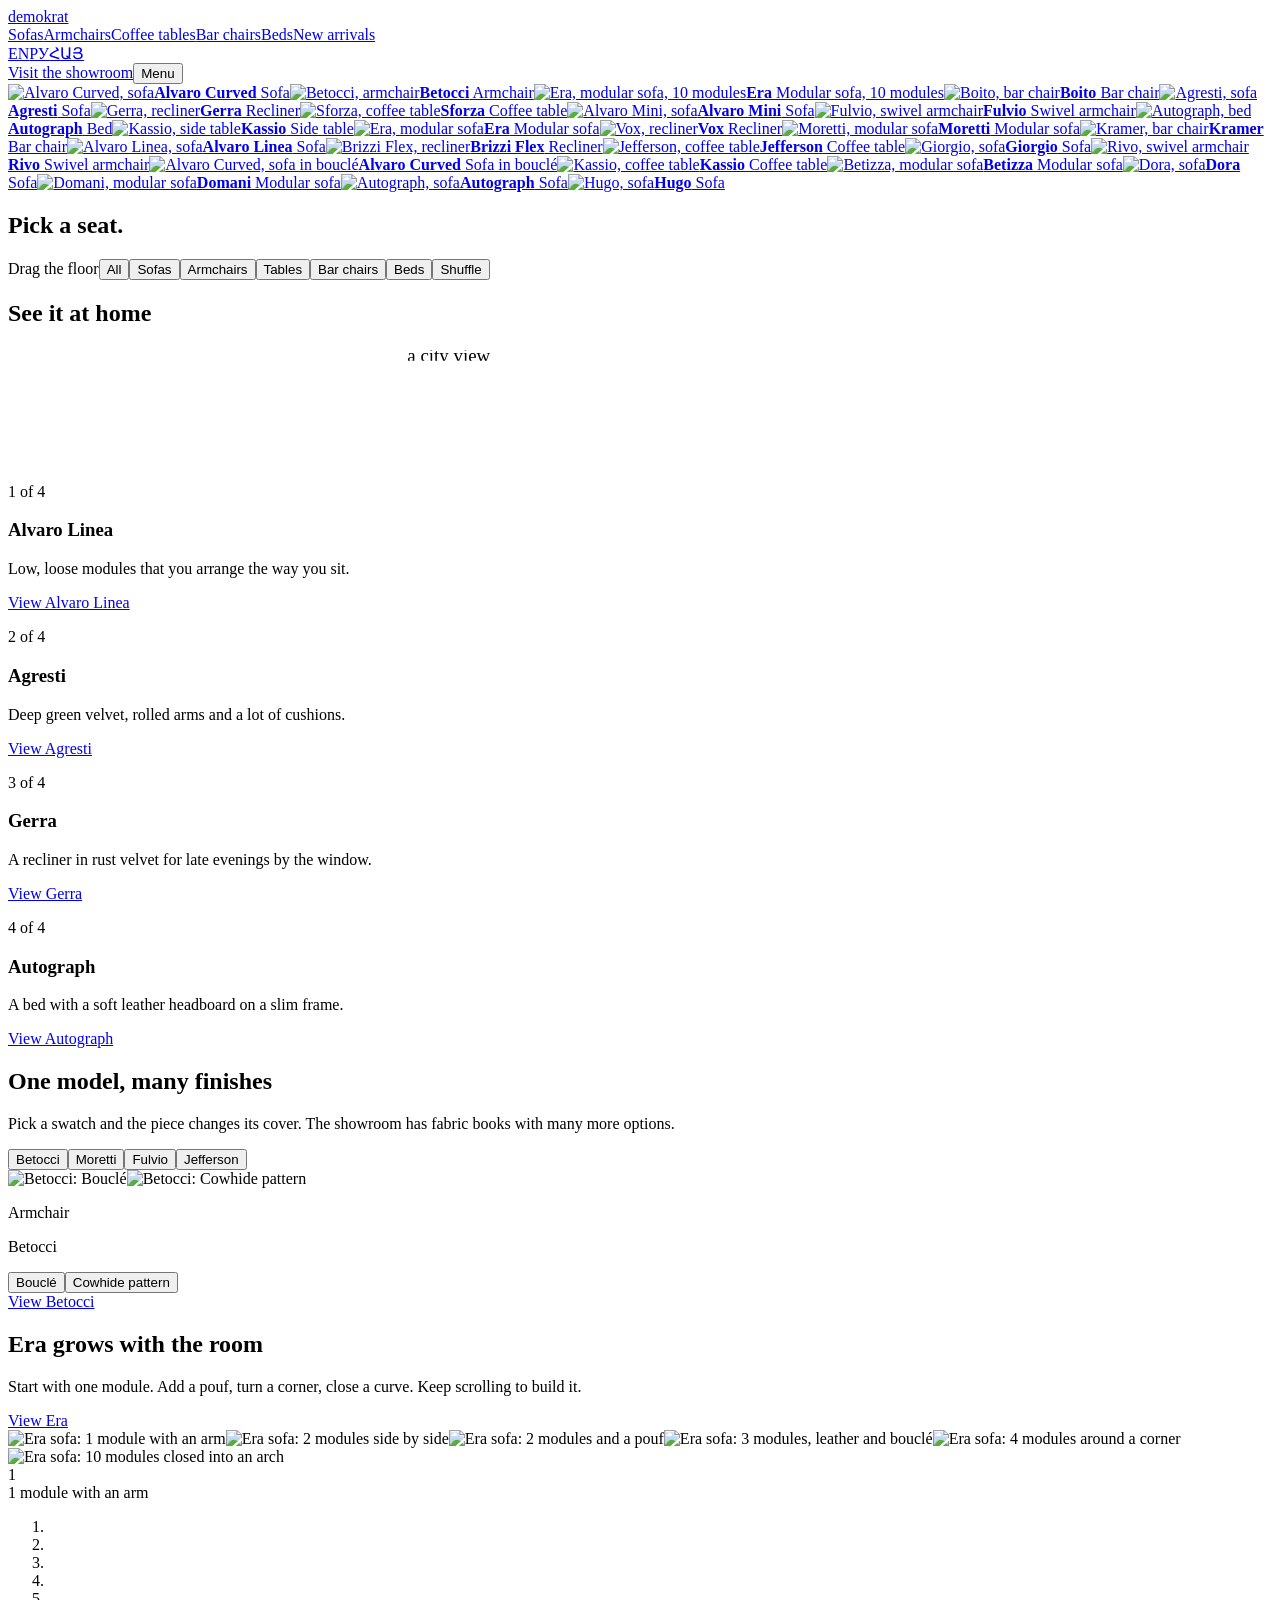
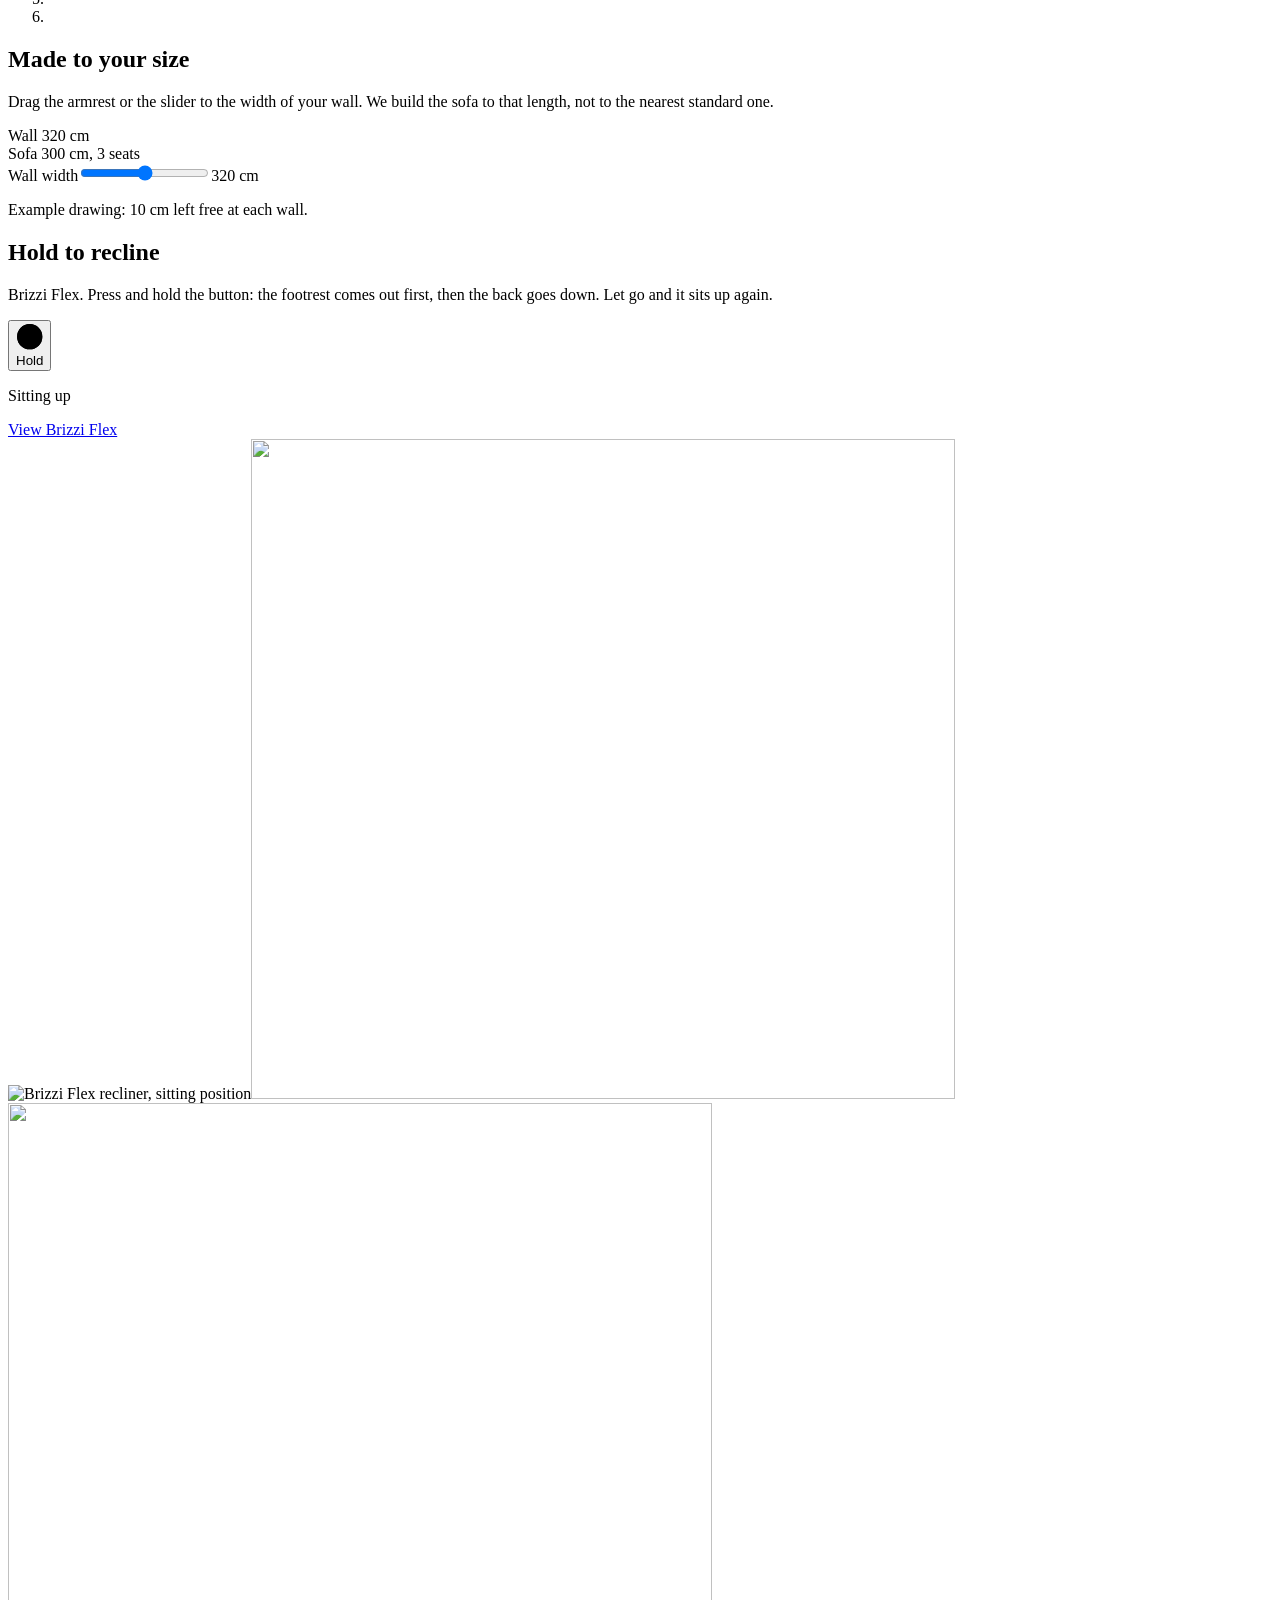
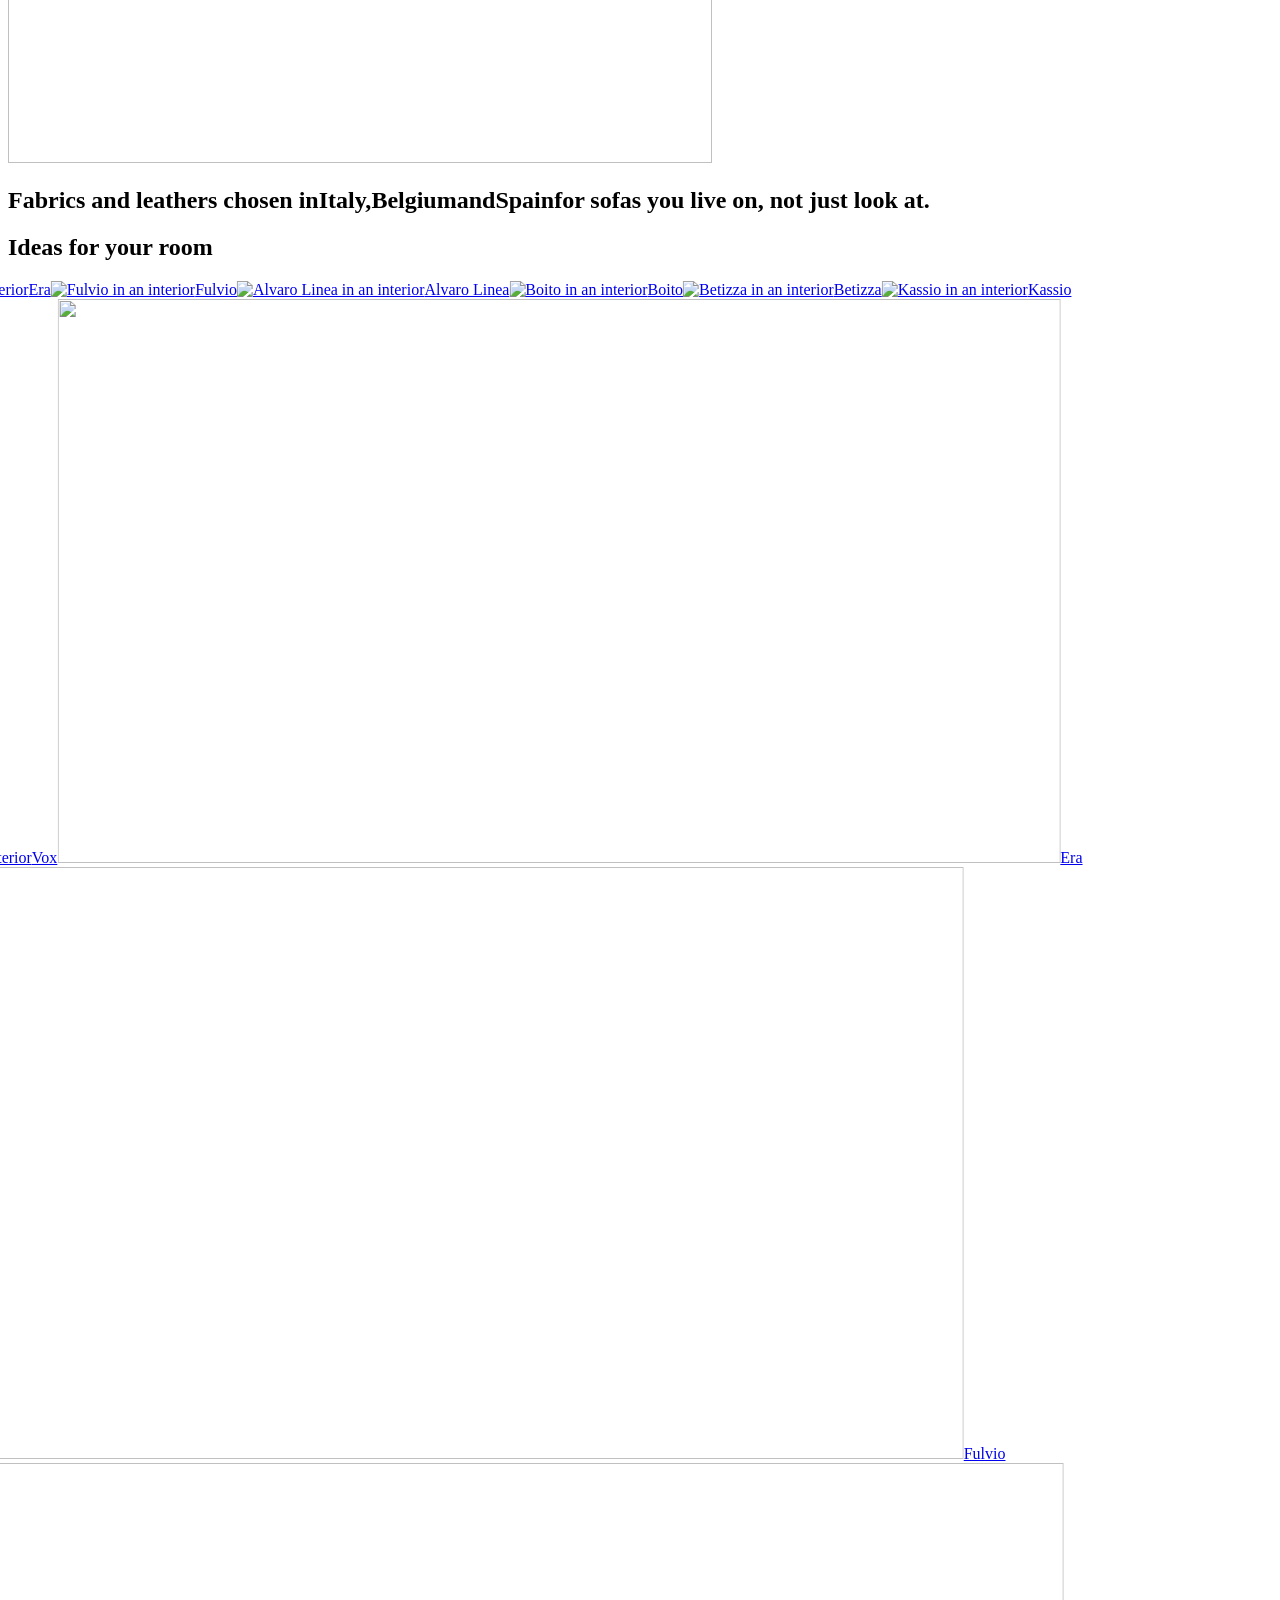
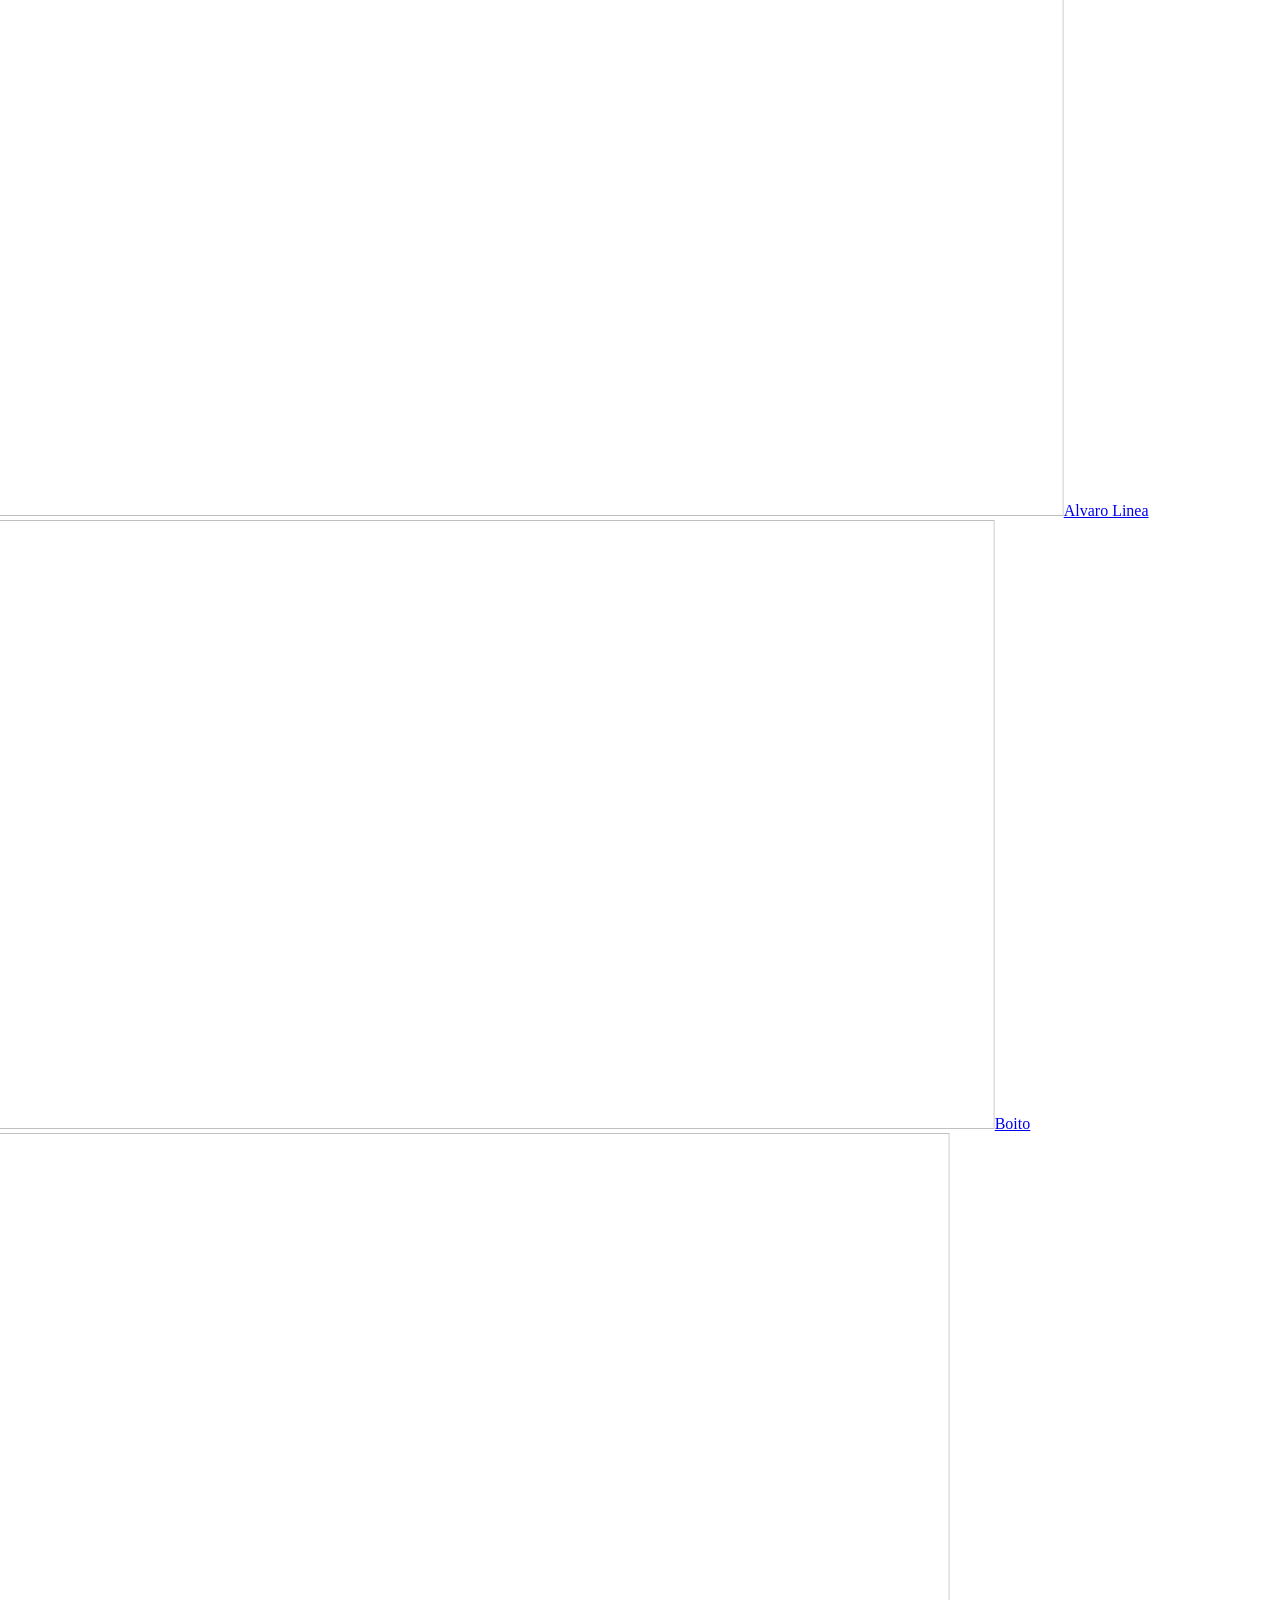
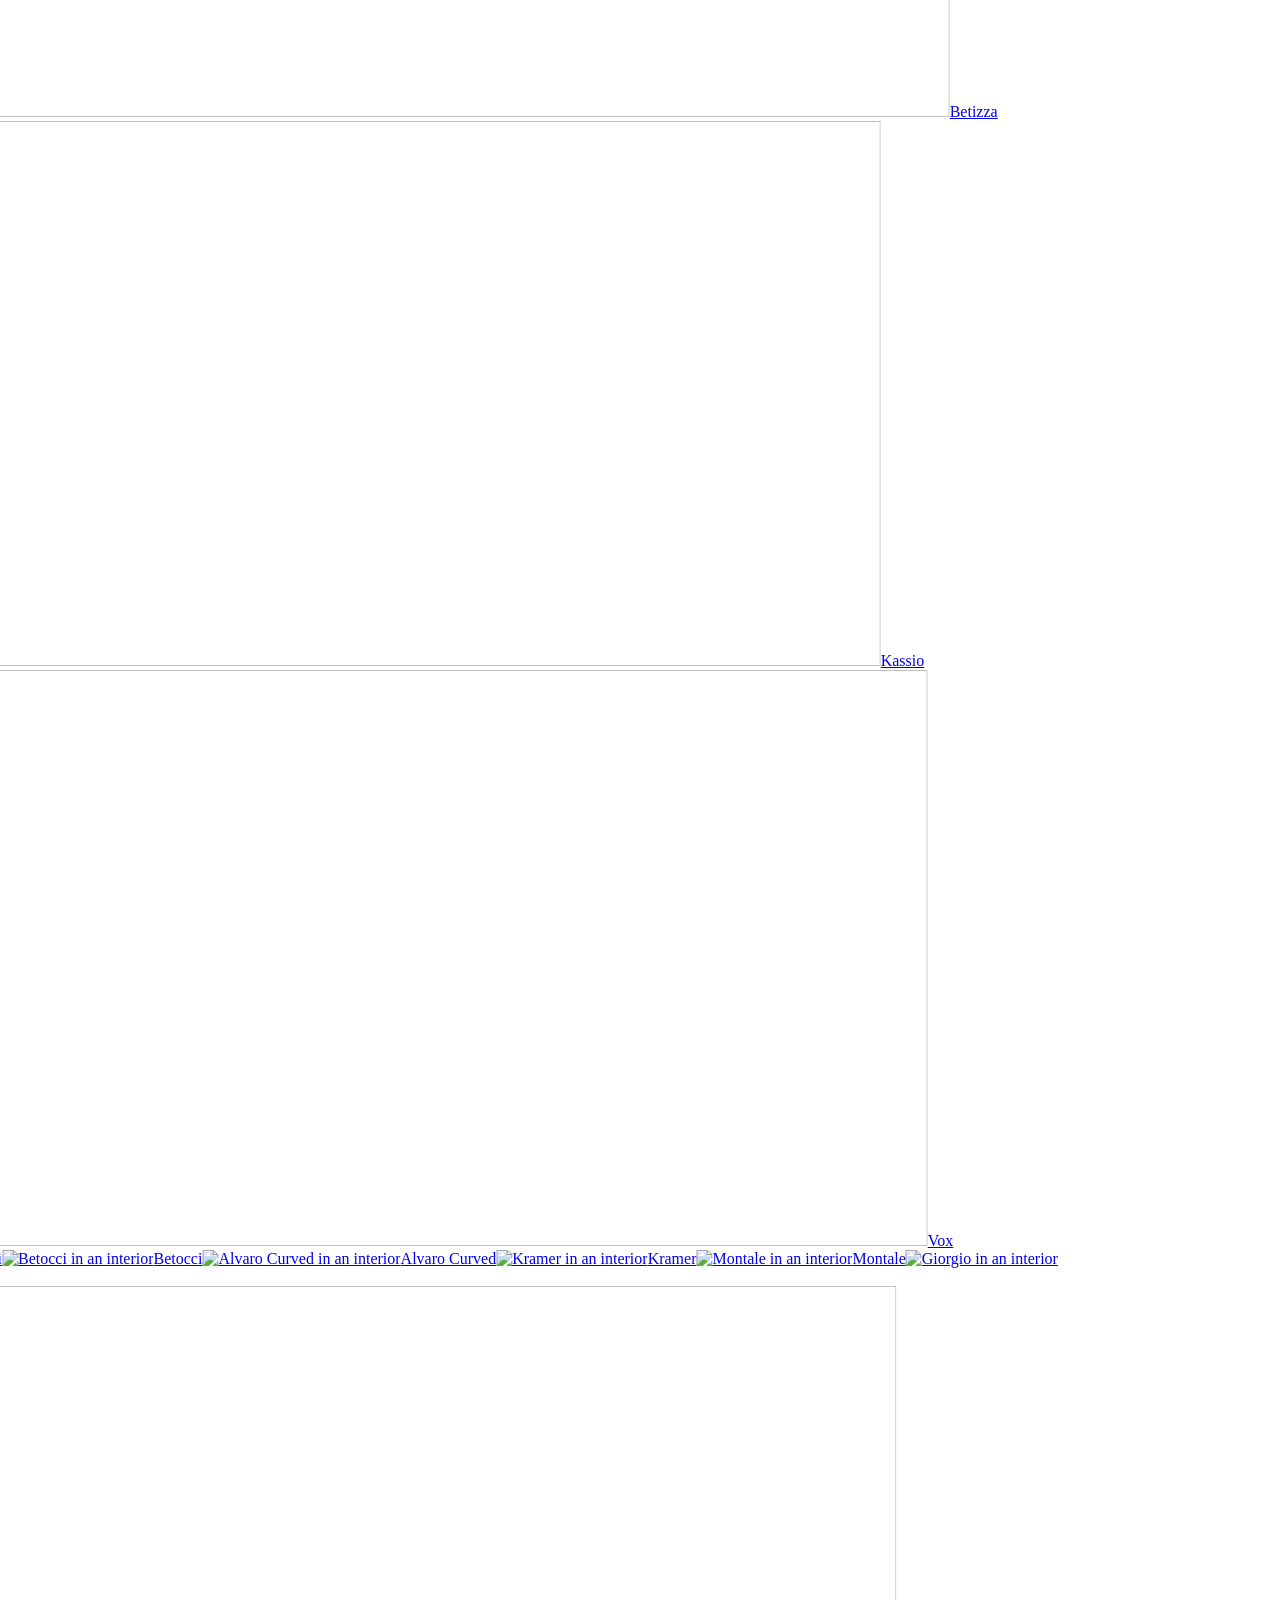
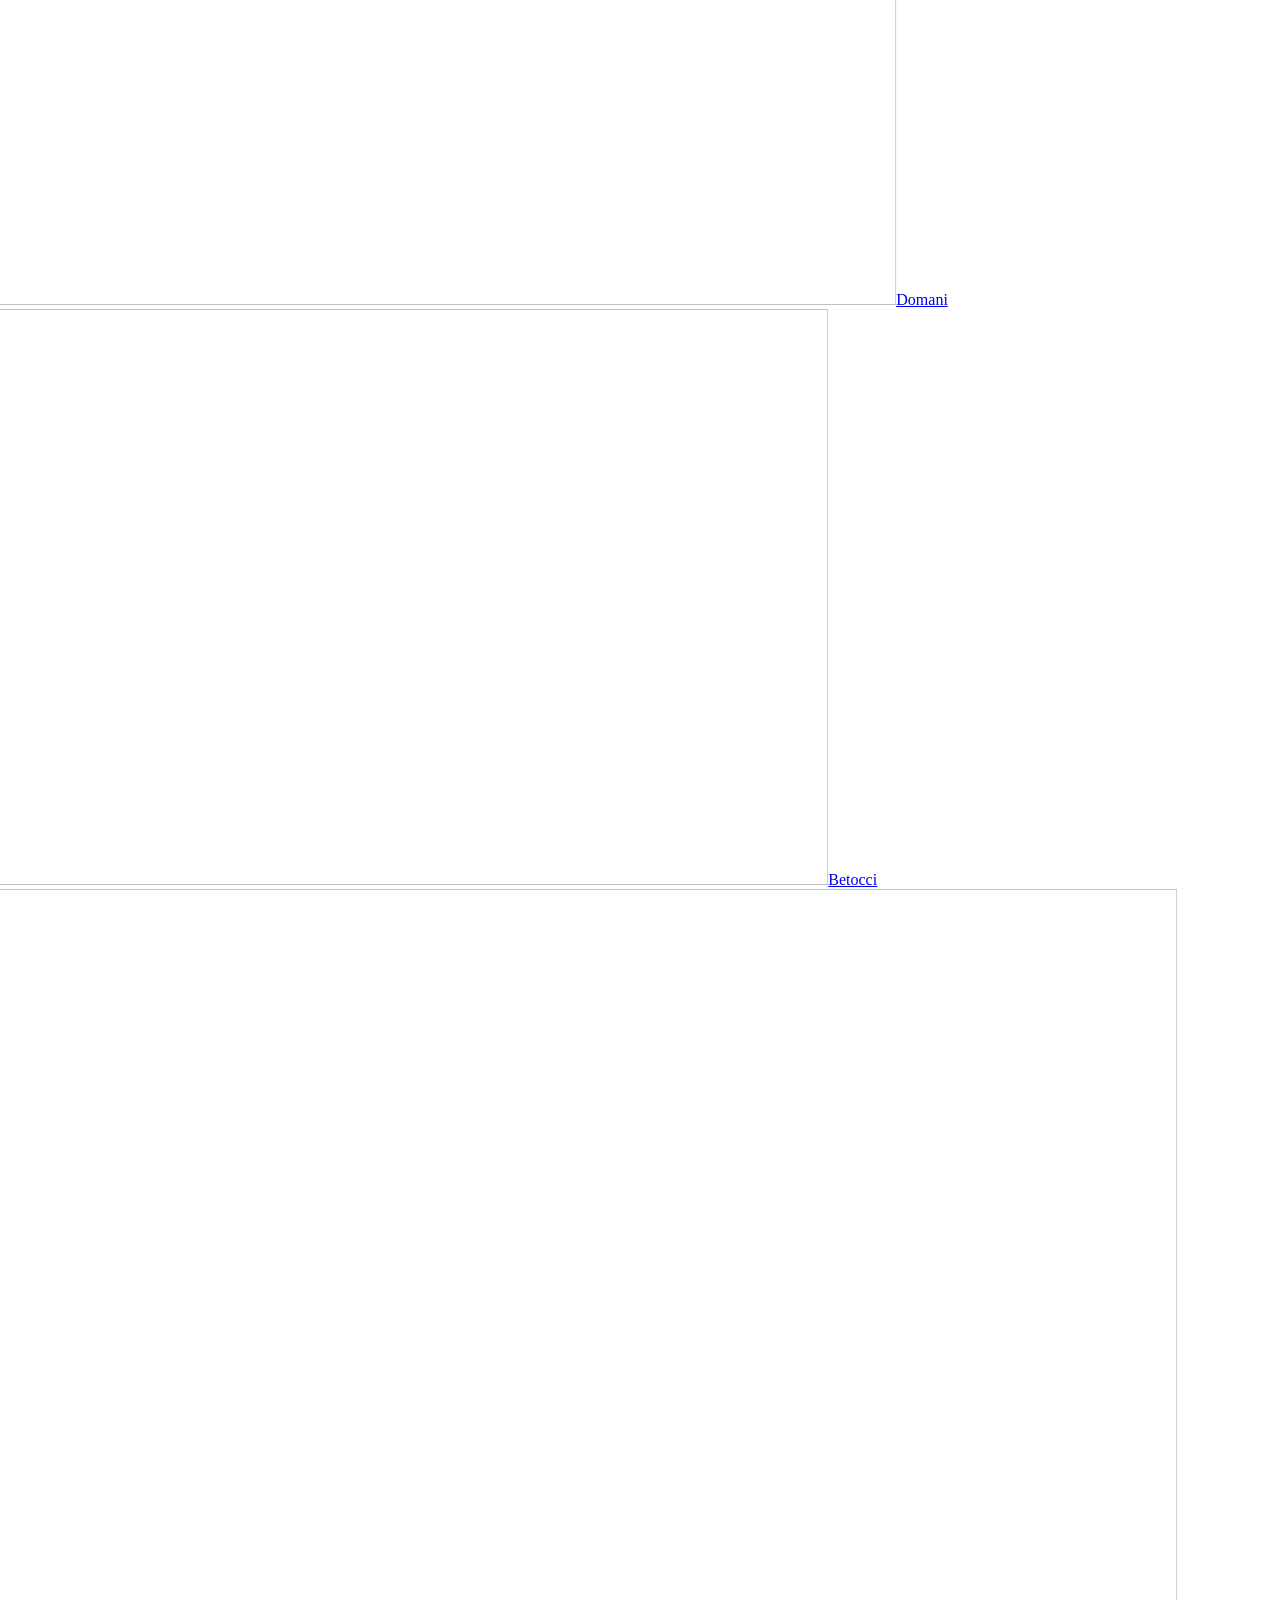
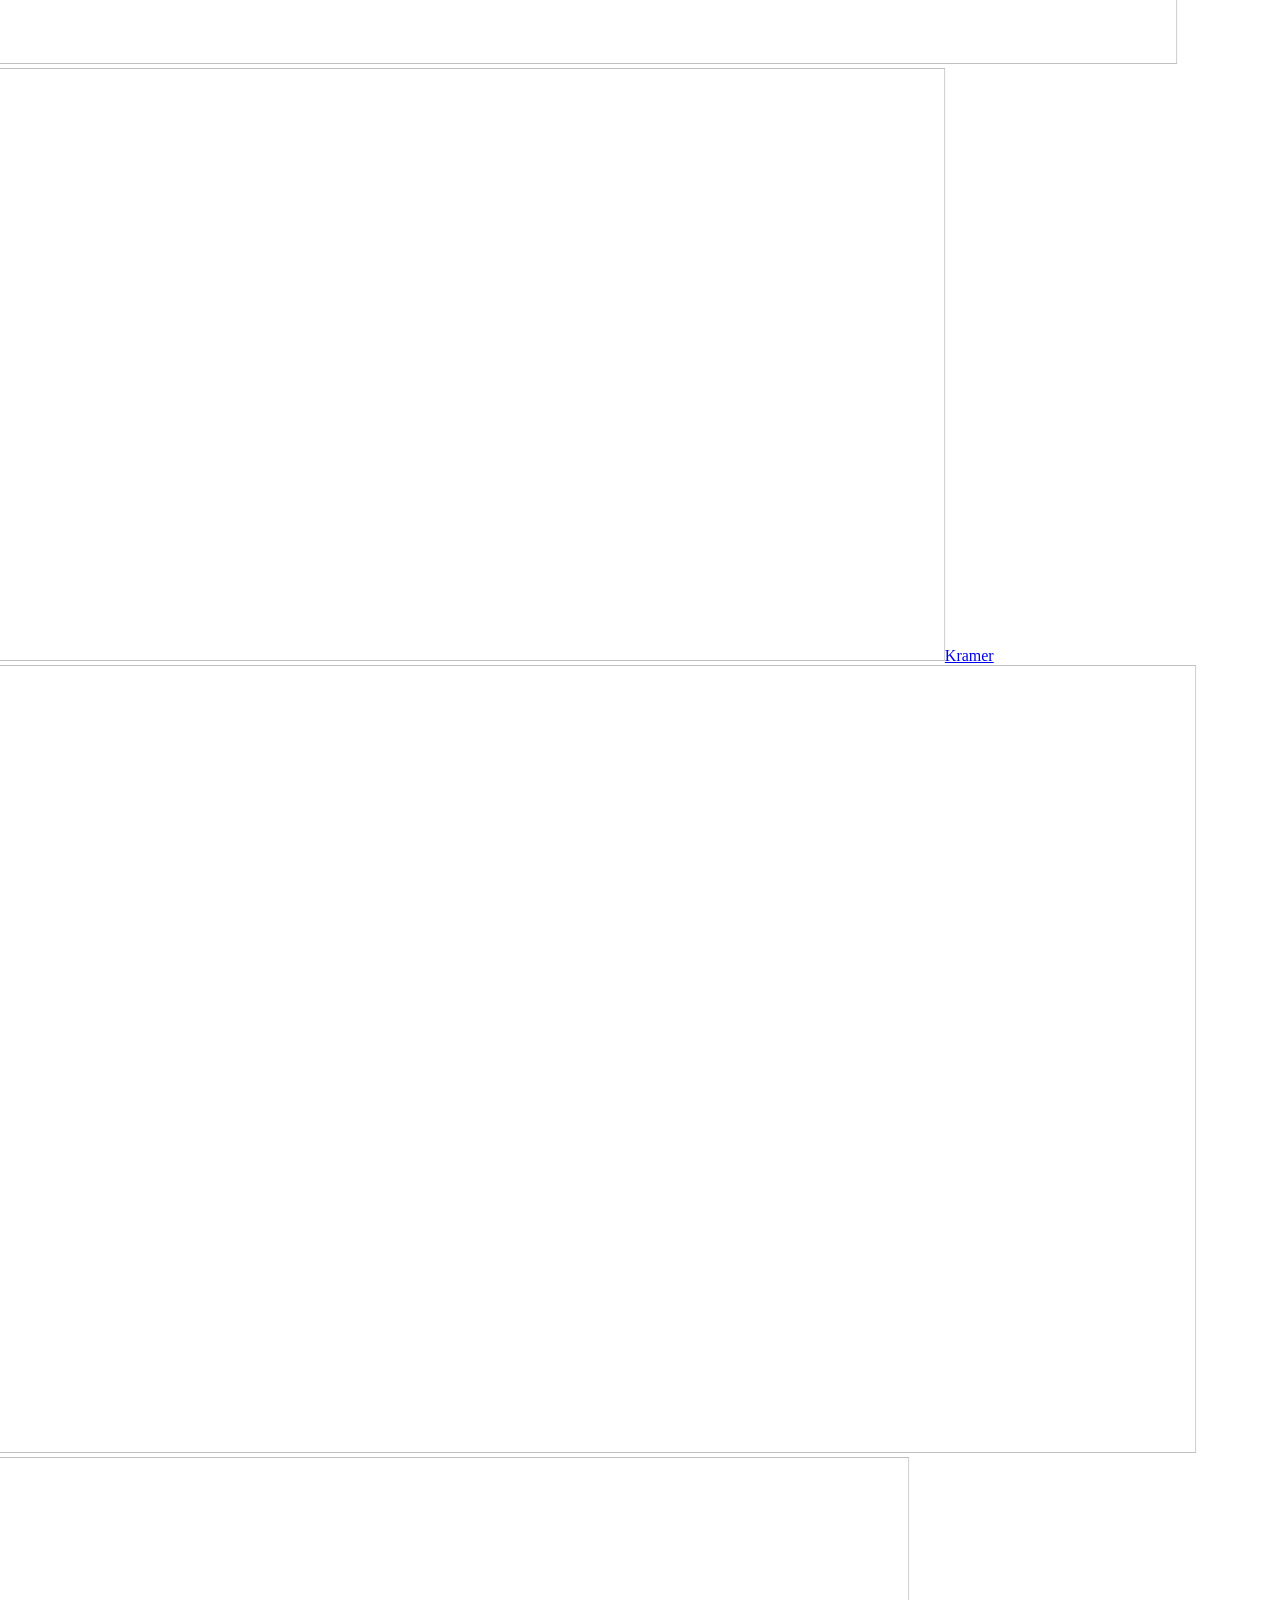
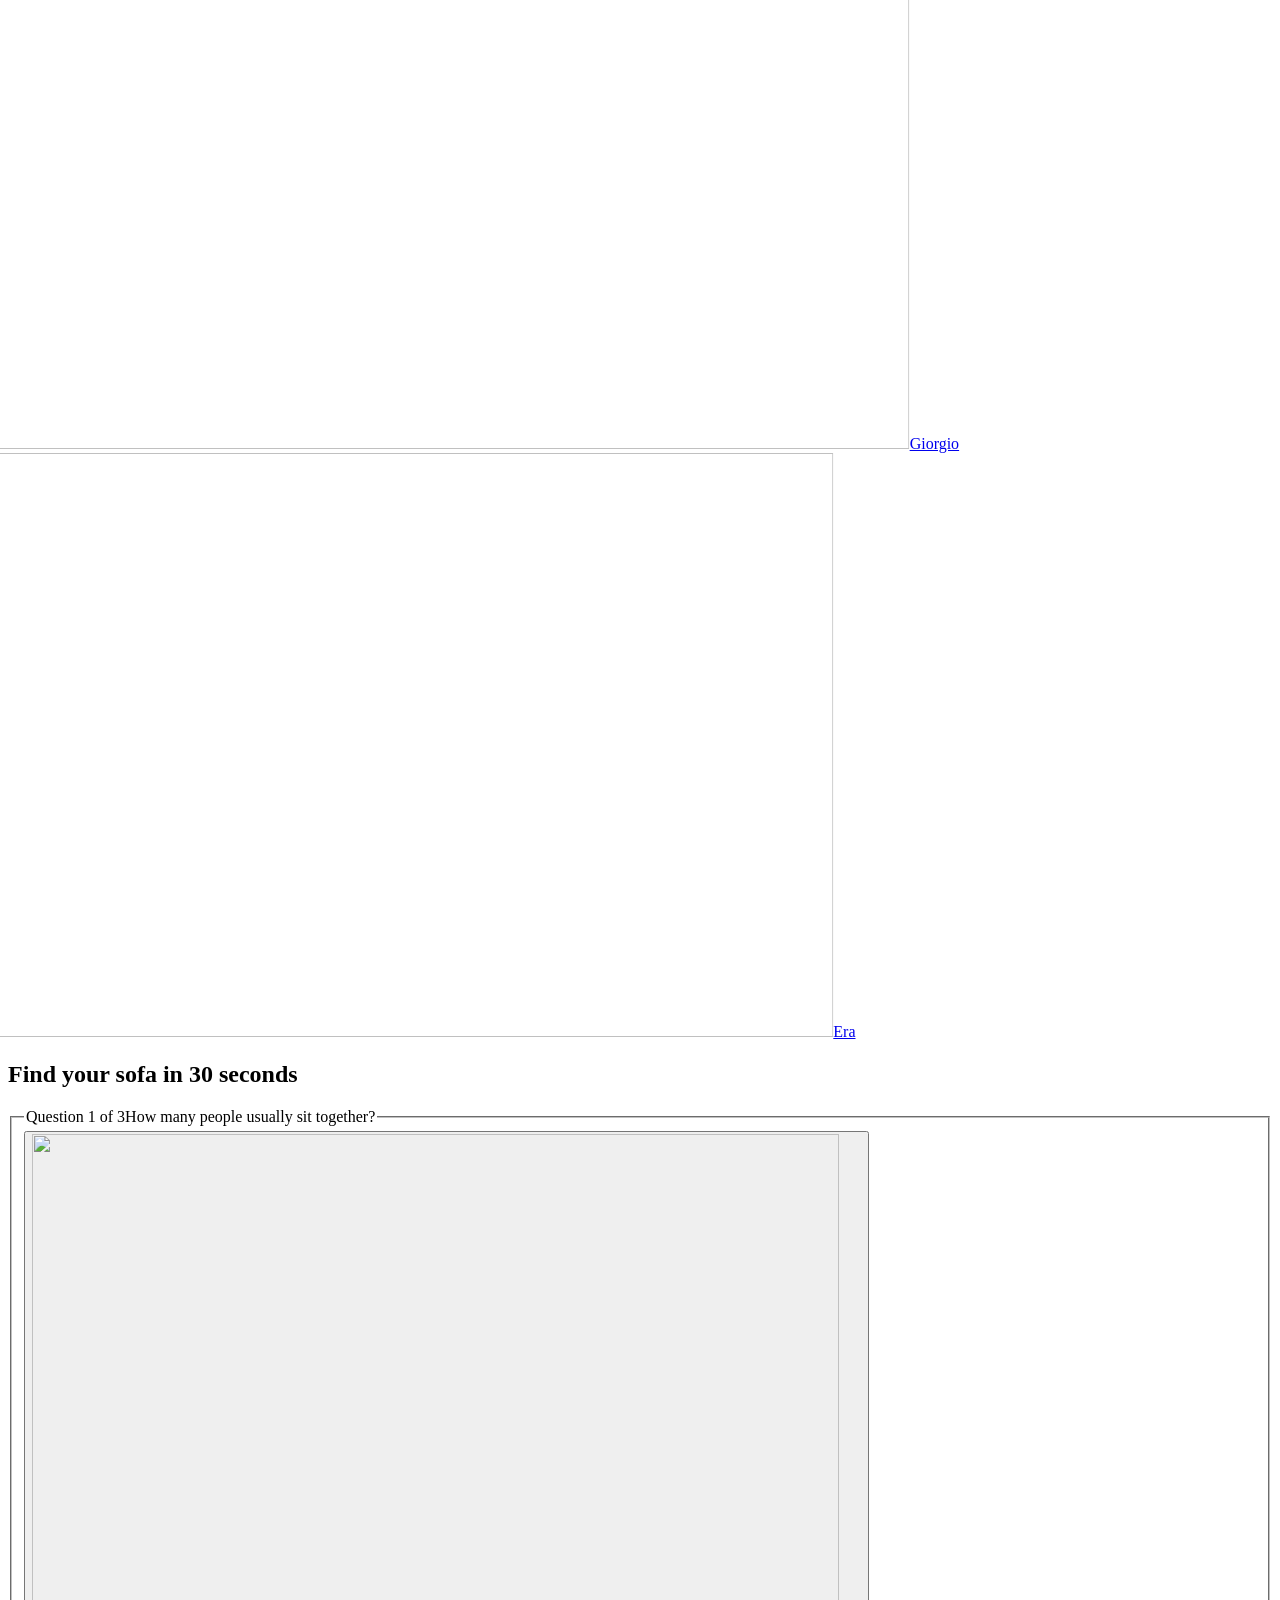
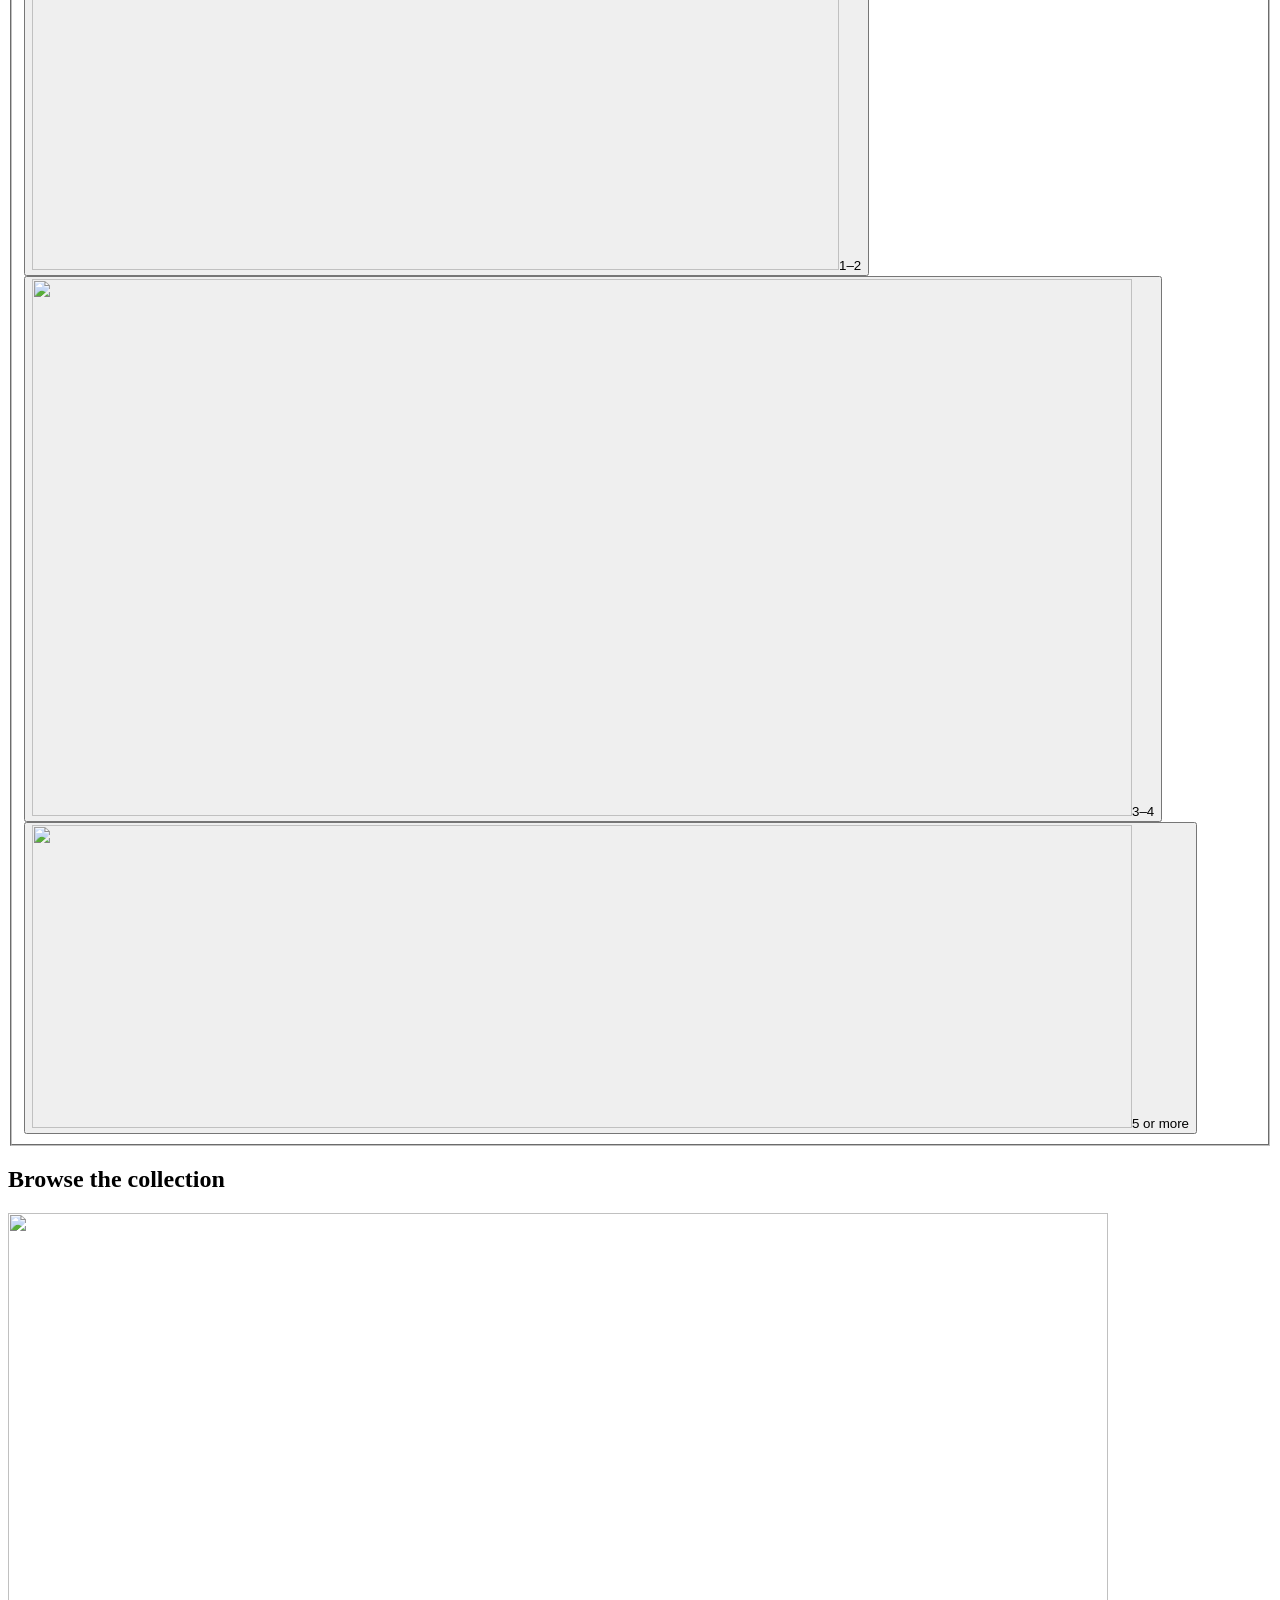
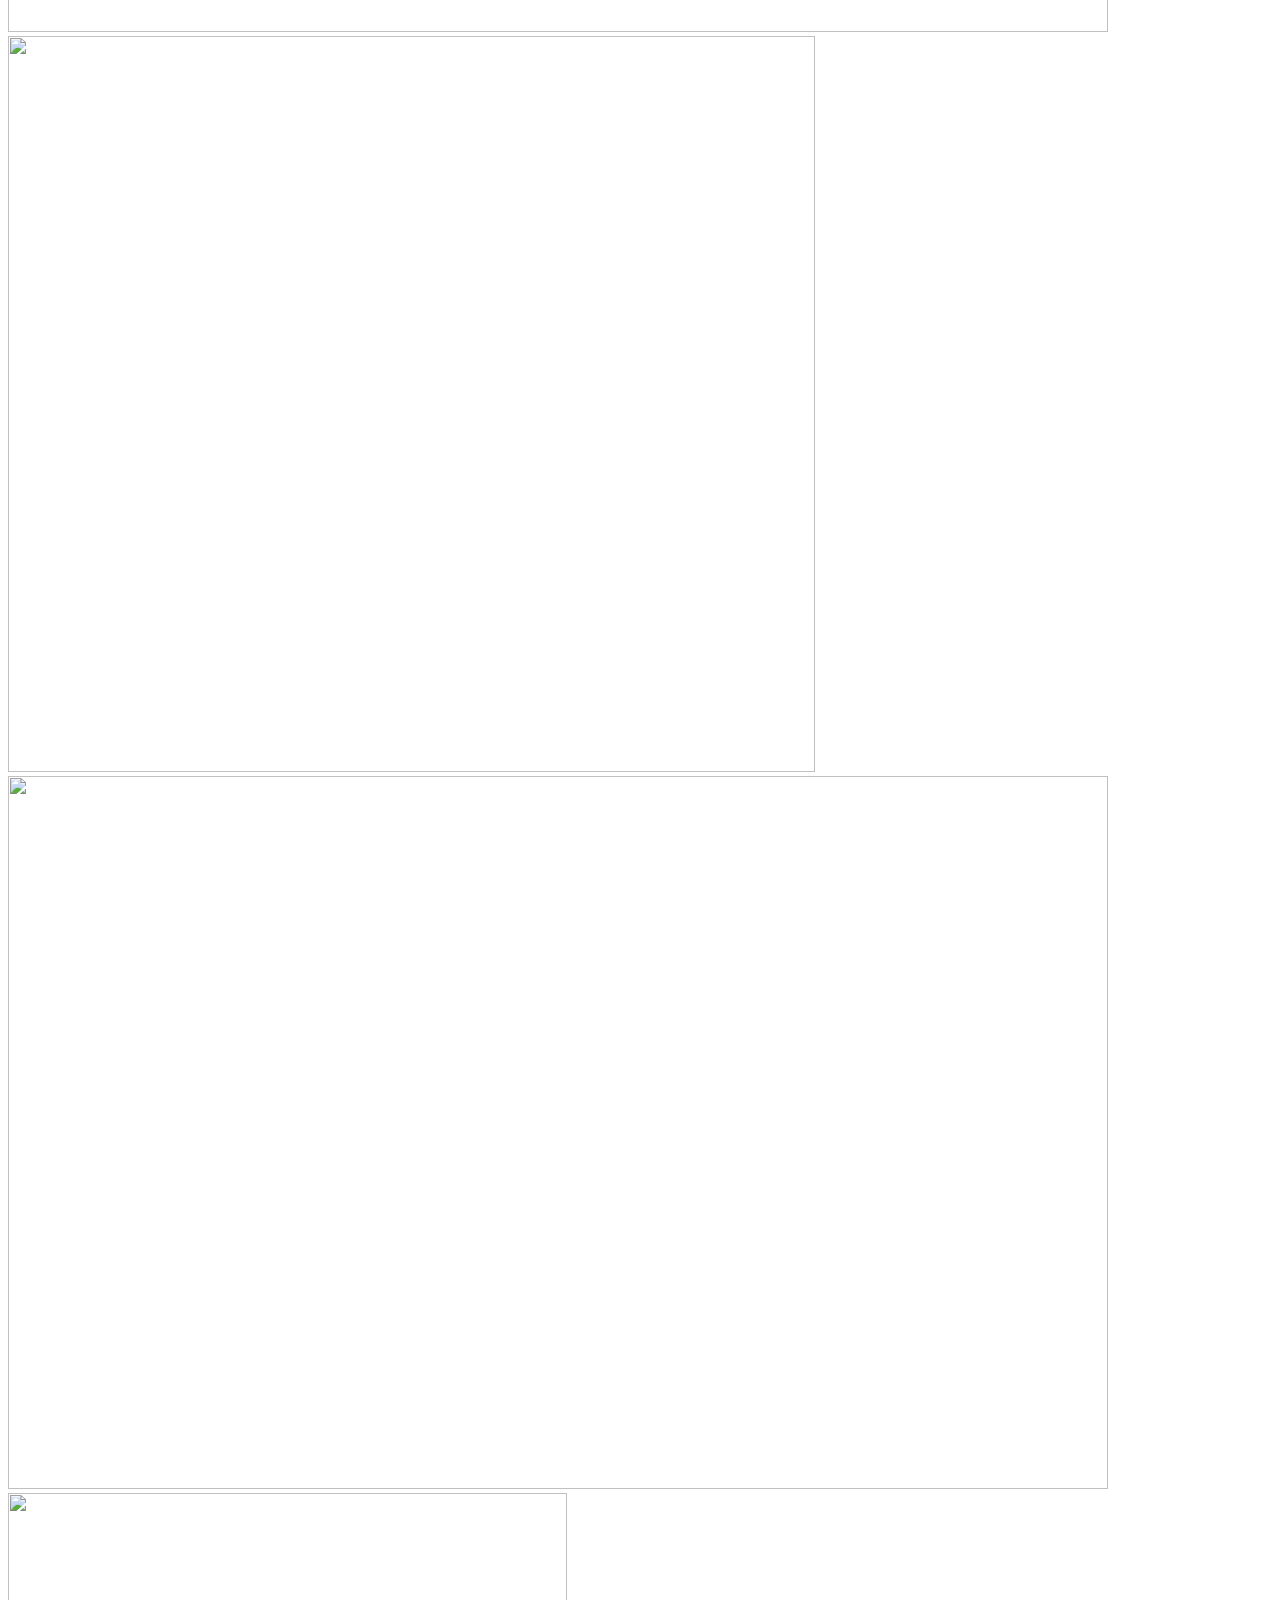
==== commit b888857d: "Publish site 2026-11-08 22:01" ====
--- a/index.html
+++ b/index.html
@@ -8,4 +8,4 @@
             location.replace(base + want + '/' + location.search + location.hash);
           }
         } catch (e) { /* storage blocked: stay in English */ }
-      })();</script><link rel="stylesheet" href="/demokrat_site/_astro/Home.DM_9xhzE.css"></head><body><header class="site-header" data-astro-cid-nen7h5rs><a class="wordmark" href="#top" aria-label="Demokrat home" data-astro-cid-nen7h5rs>demokrat</a><nav class="main-nav" aria-label="Main" data-astro-cid-nen7h5rs><a href="https://www.demokrat.am/product-category/sofas/" data-astro-cid-nen7h5rs>Sofas</a><a href="https://www.demokrat.am/product-category/armchairs/" data-astro-cid-nen7h5rs>Armchairs</a><a href="https://www.demokrat.am/product-category/coffee-tables/" data-astro-cid-nen7h5rs>Coffee tables</a><a href="https://www.demokrat.am/product-category/bar-chair/" data-astro-cid-nen7h5rs>Bar chairs</a><a href="https://www.demokrat.am/product-category/beds/" data-astro-cid-nen7h5rs>Beds</a><a href="https://www.demokrat.am/shop/" data-astro-cid-nen7h5rs>New arrivals</a></nav><nav class="lang" aria-label="Language" data-astro-cid-nen7h5rs><a href="/demokrat_site/" hreflang="en" lang="en" data-lang="en" title="English" aria-current="page" data-astro-cid-nen7h5rs>EN</a><a href="/demokrat_site/ru/" hreflang="ru" lang="ru" data-lang="ru" title="Русский" data-astro-cid-nen7h5rs>РУ</a><a href="/demokrat_site/hy/" hreflang="hy" lang="hy" data-lang="hy" title="Հայերեն" data-astro-cid-nen7h5rs>ՀԱՅ</a></nav><a class="btn header-cta" href="#visit" data-astro-cid-nen7h5rs>Visit the showroom</a><button class="btn ghost menu-btn" type="button" aria-expanded="false" data-menu="Menu" data-close="Close" data-astro-cid-nen7h5rs>Menu</button></header><script type="module">var e=document.querySelector(`.site-header`),t=e.querySelector(`.menu-btn`);t.addEventListener(`click`,()=>{let n=e.classList.toggle(`open`);t.setAttribute(`aria-expanded`,String(n)),t.textContent=(n?t.dataset.close:t.dataset.menu)??``});var n=scrollY;addEventListener(`scroll`,()=>{let t=scrollY;Math.abs(t-n)<6||(e.classList.toggle(`away`,t>n&&t>140),n=t)},{passive:!0}),e.querySelectorAll(`.lang a`).forEach(e=>e.addEventListener(`click`,()=>{try{localStorage.setItem(`demokrat-lang`,e.dataset.lang??`en`)}catch{}}));</script><main id="top"><section class="showroom" aria-labelledby="showroom-title" data-astro-cid-ta6ojppk><div class="floor" data-astro-cid-ta6ojppk><a class="piece" href="https://www.demokrat.am/product/alvaro-curved-sofa/" draggable="false" data-cat="sofas" style="--w:420; --ratio:0.3809" data-astro-cid-ta6ojppk><img src="/demokrat_site/_astro/alvaro-curved-rust.D9_A48jl_1S8PBn.webp" srcset="/demokrat_site/_astro/alvaro-curved-rust.D9_A48jl_23g4Qi.webp 294w, /demokrat_site/_astro/alvaro-curved-rust.D9_A48jl_Z1CzTeS.webp 420w, /demokrat_site/_astro/alvaro-curved-rust.D9_A48jl_16NxAq.webp 840w" sizes="420px" loading="eager" draggable="false" alt="Alvaro Curved, sofa" data-astro-cid-ta6ojppk="true" decoding="async" width="1100" height="419"><span class="tag" data-astro-cid-ta6ojppk><b data-astro-cid-ta6ojppk>Alvaro Curved</b> Sofa</span></a><a class="piece feather" href="https://www.demokrat.am/product/betocci-armchairs/" draggable="false" data-cat="armchairs" style="--w:230; --ratio:0.9120" data-astro-cid-ta6ojppk><img src="/demokrat_site/_astro/betocci.D1RXcX_W_Z1xmKR3.webp" srcset="/demokrat_site/_astro/betocci.D1RXcX_W_1B9DNa.webp 161w, /demokrat_site/_astro/betocci.D1RXcX_W_GC9Uq.webp 230w, /demokrat_site/_astro/betocci.D1RXcX_W_1wT5Bb.webp 460w" sizes="230px" loading="eager" draggable="false" alt="Betocci, armchair" data-astro-cid-ta6ojppk="true" decoding="async" width="807" height="736"><span class="tag" data-astro-cid-ta6ojppk><b data-astro-cid-ta6ojppk>Betocci</b> Armchair</span></a><a class="piece" href="https://www.demokrat.am/product/era-modular-sofa/" draggable="false" data-cat="sofas" style="--w:300; --ratio:0.6991" data-astro-cid-ta6ojppk><img src="/demokrat_site/_astro/era-10.DAVi7npE_Z1izFce.webp" srcset="/demokrat_site/_astro/era-10.DAVi7npE_Z1QazuG.webp 210w, /demokrat_site/_astro/era-10.DAVi7npE_2nGouS.webp 300w, /demokrat_site/_astro/era-10.DAVi7npE_12V4vc.webp 600w" sizes="300px" loading="eager" draggable="false" alt="Era, modular sofa, 10 modules" data-astro-cid-ta6ojppk="true" decoding="async" width="1057" height="739"><span class="tag" data-astro-cid-ta6ojppk><b data-astro-cid-ta6ojppk>Era</b> Modular sofa, 10 modules</span></a><a class="piece" href="https://www.demokrat.am/product/boito-bar-chair/" draggable="false" data-cat="bar-chairs" style="--w:140; --ratio:1.6082" data-astro-cid-ta6ojppk><img src="/demokrat_site/_astro/boito.w_8rEEg__1gdqvh.webp" srcset="/demokrat_site/_astro/boito.w_8rEEg__2wXJpH.webp 98w, /demokrat_site/_astro/boito.w_8rEEg__ZF7z2s.webp 140w, /demokrat_site/_astro/boito.w_8rEEg__Nxdlq.webp 280w" sizes="140px" loading="eager" draggable="false" alt="Boito, bar chair" data-astro-cid-ta6ojppk="true" decoding="async" width="559" height="899"><span class="tag" data-astro-cid-ta6ojppk><b data-astro-cid-ta6ojppk>Boito</b> Bar chair</span></a><a class="piece" href="https://www.demokrat.am/product/agresti-sofa/" draggable="false" data-cat="sofas" style="--w:380; --ratio:0.4518" data-astro-cid-ta6ojppk><img src="/demokrat_site/_astro/agresti.DNYZkuSE_Z25imBr.webp" srcset="/demokrat_site/_astro/agresti.DNYZkuSE_shGfG.webp 266w, /demokrat_site/_astro/agresti.DNYZkuSE_1Xo0Bt.webp 380w, /demokrat_site/_astro/agresti.DNYZkuSE_Zicv50.webp 760w" sizes="380px" loading="eager" draggable="false" alt="Agresti, sofa" data-astro-cid-ta6ojppk="true" decoding="async" width="1100" height="497"><span class="tag" data-astro-cid-ta6ojppk><b data-astro-cid-ta6ojppk>Agresti</b> Sofa</span></a><a class="piece" href="https://www.demokrat.am/product/gerra-armchairs/" draggable="false" data-cat="armchairs" style="--w:200; --ratio:1.0813" data-astro-cid-ta6ojppk><img src="/demokrat_site/_astro/gerra.BBU4hTSd_1i0hvl.webp" srcset="/demokrat_site/_astro/gerra.BBU4hTSd_Z2uacyC.webp 140w, /demokrat_site/_astro/gerra.BBU4hTSd_ZvyTFe.webp 200w, /demokrat_site/_astro/gerra.BBU4hTSd_1X3LA8.webp 400w" sizes="200px" loading="eager" draggable="false" alt="Gerra, recliner" data-astro-cid-ta6ojppk="true" decoding="async" width="603" height="652"><span class="tag" data-astro-cid-ta6ojppk><b data-astro-cid-ta6ojppk>Gerra</b> Recliner</span></a><a class="piece" href="https://www.demokrat.am/product/sforza-coffee-tables/" draggable="false" data-cat="coffee-tables" style="--w:270; --ratio:0.6482" data-astro-cid-ta6ojppk><img src="/demokrat_site/_astro/sforza.IbctyvFN_Z1zVaGC.webp" srcset="/demokrat_site/_astro/sforza.IbctyvFN_fHrhw.webp 189w, /demokrat_site/_astro/sforza.IbctyvFN_VTH52.webp 270w, /demokrat_site/_astro/sforza.IbctyvFN_ZcP587.webp 540w" sizes="270px" loading="eager" draggable="false" alt="Sforza, coffee table" data-astro-cid-ta6ojppk="true" decoding="async" width="1100" height="713"><span class="tag" data-astro-cid-ta6ojppk><b data-astro-cid-ta6ojppk>Sforza</b> Coffee table</span></a><a class="piece feather" href="https://www.demokrat.am/product/alvaro-curved-sofa/" draggable="false" data-cat="sofas" style="--w:300; --ratio:0.5245" data-astro-cid-ta6ojppk><img src="/demokrat_site/_astro/alvaro-mini.BRBEnzTv_16NbKC.webp" srcset="/demokrat_site/_astro/alvaro-mini.BRBEnzTv_ZM5tY3.webp 210w, /demokrat_site/_astro/alvaro-mini.BRBEnzTv_83u2F.webp 300w, /demokrat_site/_astro/alvaro-mini.BRBEnzTv_1BmOkV.webp 600w" sizes="300px" loading="eager" draggable="false" alt="Alvaro Mini, sofa" data-astro-cid-ta6ojppk="true" decoding="async" width="1100" height="577"><span class="tag" data-astro-cid-ta6ojppk><b data-astro-cid-ta6ojppk>Alvaro Mini</b> Sofa</span></a><a class="piece" href="https://www.demokrat.am/product/fulvio-armchairs/" draggable="false" data-cat="armchairs" style="--w:220; --ratio:0.9670" data-astro-cid-ta6ojppk><img src="/demokrat_site/_astro/fulvio.zY7JauPP_ZEQGAg.webp" srcset="/demokrat_site/_astro/fulvio.zY7JauPP_ZsFjfJ.webp 154w, /demokrat_site/_astro/fulvio.zY7JauPP_Z11Etj4.webp 220w, /demokrat_site/_astro/fulvio.zY7JauPP_PaBBW.webp 440w" sizes="220px" loading="eager" draggable="false" alt="Fulvio, swivel armchair" data-astro-cid-ta6ojppk="true" decoding="async" width="819" height="792"><span class="tag" data-astro-cid-ta6ojppk><b data-astro-cid-ta6ojppk>Fulvio</b> Swivel armchair</span></a><a class="piece" href="https://www.demokrat.am/product/autograph-beds/" draggable="false" data-cat="beds" style="--w:340; --ratio:0.6373" data-astro-cid-ta6ojppk><img src="/demokrat_site/_astro/autograph-bed.zIIcRz_T_Z23vOmM.webp" srcset="/demokrat_site/_astro/autograph-bed.zIIcRz_T_DgeBY.webp 238w, /demokrat_site/_astro/autograph-bed.zIIcRz_T_1oGkJs.webp 340w, /demokrat_site/_astro/autograph-bed.zIIcRz_T_Z1yC5H4.webp 680w" sizes="340px" loading="eager" draggable="false" alt="Autograph, bed" data-astro-cid-ta6ojppk="true" decoding="async" width="998" height="636"><span class="tag" data-astro-cid-ta6ojppk><b data-astro-cid-ta6ojppk>Autograph</b> Bed</span></a><a class="piece" href="https://www.demokrat.am/product/kassio-coffee-tables/" draggable="false" data-cat="coffee-tables" style="--w:150; --ratio:0.9631" data-astro-cid-ta6ojppk><img src="/demokrat_site/_astro/kassio-side.MzpzTPm1_Z2ufHW2.webp" srcset="/demokrat_site/_astro/kassio-side.MzpzTPm1_Z1w3nb8.webp 105w, /demokrat_site/_astro/kassio-side.MzpzTPm1_ZC0S1O.webp 150w, /demokrat_site/_astro/kassio-side.MzpzTPm1_ZUjN7r.webp 300w" sizes="150px" loading="eager" draggable="false" alt="Kassio, side table" data-astro-cid-ta6ojppk="true" decoding="async" width="786" height="757"><span class="tag" data-astro-cid-ta6ojppk><b data-astro-cid-ta6ojppk>Kassio</b> Side table</span></a><a class="piece" href="https://www.demokrat.am/product/era-modular-sofa/" draggable="false" data-cat="sofas" style="--w:380; --ratio:0.3809" data-astro-cid-ta6ojppk><img src="/demokrat_site/_astro/era.B7AXg0IF_pUYD3.webp" srcset="/demokrat_site/_astro/era.B7AXg0IF_EABRh.webp 266w, /demokrat_site/_astro/era.B7AXg0IF_Z9Bqpr.webp 380w, /demokrat_site/_astro/era.B7AXg0IF_Z1cqgiM.webp 760w" sizes="380px" loading="eager" draggable="false" alt="Era, modular sofa" data-astro-cid-ta6ojppk="true" decoding="async" width="1100" height="419"><span class="tag" data-astro-cid-ta6ojppk><b data-astro-cid-ta6ojppk>Era</b> Modular sofa</span></a><a class="piece" href="https://www.demokrat.am/product/vox-armchairs/" draggable="false" data-cat="armchairs" style="--w:230; --ratio:0.8471" data-astro-cid-ta6ojppk><img src="/demokrat_site/_astro/vox.BVFbVrbl_PryAi.webp" srcset="/demokrat_site/_astro/vox.BVFbVrbl_2bmNMg.webp 161w, /demokrat_site/_astro/vox.BVFbVrbl_ZXL0AM.webp 230w, /demokrat_site/_astro/vox.BVFbVrbl_v2LQA.webp 460w" sizes="230px" loading="eager" draggable="false" alt="Vox, recliner" data-astro-cid-ta6ojppk="true" decoding="async" width="850" height="720"><span class="tag" data-astro-cid-ta6ojppk><b data-astro-cid-ta6ojppk>Vox</b> Recliner</span></a><a class="piece" href="https://www.demokrat.am/product/moretti-sofa/" draggable="false" data-cat="sofas" style="--w:420; --ratio:0.2755" data-astro-cid-ta6ojppk><img src="/demokrat_site/_astro/moretti.Dj8VXVAm_8CKDc.webp" srcset="/demokrat_site/_astro/moretti.Dj8VXVAm_4RH7E.webp 294w, /demokrat_site/_astro/moretti.Dj8VXVAm_sTrf0.webp 420w, /demokrat_site/_astro/moretti.Dj8VXVAm_Z1BviY4.webp 840w" sizes="420px" loading="eager" draggable="false" alt="Moretti, modular sofa" data-astro-cid-ta6ojppk="true" decoding="async" width="1100" height="303"><span class="tag" data-astro-cid-ta6ojppk><b data-astro-cid-ta6ojppk>Moretti</b> Modular sofa</span></a><a class="piece" href="https://www.demokrat.am/product/kramer-bar-chair/" draggable="false" data-cat="bar-chairs" style="--w:140; --ratio:1.5607" data-astro-cid-ta6ojppk><img src="/demokrat_site/_astro/kramer.BBg4lPbV_PMl4e.webp" srcset="/demokrat_site/_astro/kramer.BBg4lPbV_Z204lRH.webp 98w, /demokrat_site/_astro/kramer.BBg4lPbV_Z23DRxb.webp 140w, /demokrat_site/_astro/kramer.BBg4lPbV_Zx0HMl.webp 280w" sizes="140px" loading="eager" draggable="false" alt="Kramer, bar chair" data-astro-cid-ta6ojppk="true" decoding="async" width="585" height="913"><span class="tag" data-astro-cid-ta6ojppk><b data-astro-cid-ta6ojppk>Kramer</b> Bar chair</span></a><a class="piece" href="https://www.demokrat.am/product/alvaro-linea-sofa/" draggable="false" data-cat="sofas" style="--w:330; --ratio:0.6091" data-astro-cid-ta6ojppk><img src="/demokrat_site/_astro/alvaro-linea.DtYO7YY2_Z1a6j3o.webp" srcset="/demokrat_site/_astro/alvaro-linea.DtYO7YY2_52THh.webp 231w, /demokrat_site/_astro/alvaro-linea.DtYO7YY2_1vlGFl.webp 330w, /demokrat_site/_astro/alvaro-linea.DtYO7YY2_1m3cV3.webp 660w" sizes="330px" loading="eager" draggable="false" alt="Alvaro Linea, sofa" data-astro-cid-ta6ojppk="true" decoding="async" width="1100" height="670"><span class="tag" data-astro-cid-ta6ojppk><b data-astro-cid-ta6ojppk>Alvaro Linea</b> Sofa</span></a><a class="piece" href="https://www.demokrat.am/product/brizzi-armchairs/" draggable="false" data-cat="armchairs" style="--w:180; --ratio:1.2033" data-astro-cid-ta6ojppk><img src="/demokrat_site/_astro/brizzi.BrD1p8bR_Z1AuYPi.webp" srcset="/demokrat_site/_astro/brizzi.BrD1p8bR_Zka8hA.webp 126w, /demokrat_site/_astro/brizzi.BrD1p8bR_2gpv5M.webp 180w, /demokrat_site/_astro/brizzi.BrD1p8bR_ZRKaQo.webp 360w" sizes="180px" loading="lazy" draggable="false" alt="Brizzi Flex, recliner" data-astro-cid-ta6ojppk="true" decoding="async" width="487" height="586"><span class="tag" data-astro-cid-ta6ojppk><b data-astro-cid-ta6ojppk>Brizzi Flex</b> Recliner</span></a><a class="piece" href="https://www.demokrat.am/product/jefferson-coffee-tables/" draggable="false" data-cat="coffee-tables" style="--w:230; --ratio:0.6176" data-astro-cid-ta6ojppk><img src="/demokrat_site/_astro/jefferson.D0i5wHmd_ZHlitw.webp" srcset="/demokrat_site/_astro/jefferson.D0i5wHmd_1ue6EV.webp 161w, /demokrat_site/_astro/jefferson.D0i5wHmd_1hcRGz.webp 230w, /demokrat_site/_astro/jefferson.D0i5wHmd_1tS8QU.webp 460w" sizes="230px" loading="lazy" draggable="false" alt="Jefferson, coffee table" data-astro-cid-ta6ojppk="true" decoding="async" width="761" height="470"><span class="tag" data-astro-cid-ta6ojppk><b data-astro-cid-ta6ojppk>Jefferson</b> Coffee table</span></a><a class="piece" href="https://www.demokrat.am/product/giorgio-sofa/" draggable="false" data-cat="sofas" style="--w:370; --ratio:0.4400" data-astro-cid-ta6ojppk><img src="/demokrat_site/_astro/giorgio.KIwj7N8k_1UjaAs.webp" srcset="/demokrat_site/_astro/giorgio.KIwj7N8k_Z20MvxU.webp 259w, /demokrat_site/_astro/giorgio.KIwj7N8k_1XLA9K.webp 370w, /demokrat_site/_astro/giorgio.KIwj7N8k_1F4Xkp.webp 740w" sizes="370px" loading="lazy" draggable="false" alt="Giorgio, sofa" data-astro-cid-ta6ojppk="true" decoding="async" width="1100" height="484"><span class="tag" data-astro-cid-ta6ojppk><b data-astro-cid-ta6ojppk>Giorgio</b> Sofa</span></a><a class="piece" href="https://www.demokrat.am/product/rivo-armchairs/" draggable="false" data-cat="armchairs" style="--w:180; --ratio:1.2745" data-astro-cid-ta6ojppk><img src="/demokrat_site/_astro/rivo.DlNzoLdc_2kVx3a.webp" srcset="/demokrat_site/_astro/rivo.DlNzoLdc_1WxWOG.webp 126w, /demokrat_site/_astro/rivo.DlNzoLdc_Z1eNolc.webp 180w, /demokrat_site/_astro/rivo.DlNzoLdc_ZgJr1h.webp 360w" sizes="180px" loading="lazy" draggable="false" alt="Rivo, swivel armchair" data-astro-cid-ta6ojppk="true" decoding="async" width="663" height="845"><span class="tag" data-astro-cid-ta6ojppk><b data-astro-cid-ta6ojppk>Rivo</b> Swivel armchair</span></a><a class="piece feather" href="https://www.demokrat.am/product/alvaro-curved-sofa/" draggable="false" data-cat="sofas" style="--w:380; --ratio:0.4191" data-astro-cid-ta6ojppk><img src="/demokrat_site/_astro/alvaro-curved.CGN9FjZi_Z2cYxxU.webp" srcset="/demokrat_site/_astro/alvaro-curved.CGN9FjZi_ZNPnD4.webp 266w, /demokrat_site/_astro/alvaro-curved.CGN9FjZi_Z650gi.webp 380w, /demokrat_site/_astro/alvaro-curved.CGN9FjZi_NQGPB.webp 760w" sizes="380px" loading="lazy" draggable="false" alt="Alvaro Curved, sofa in bouclé" data-astro-cid-ta6ojppk="true" decoding="async" width="1100" height="461"><span class="tag" data-astro-cid-ta6ojppk><b data-astro-cid-ta6ojppk>Alvaro Curved</b> Sofa in bouclé</span></a><a class="piece" href="https://www.demokrat.am/product/kassio-coffee-tables/" draggable="false" data-cat="coffee-tables" style="--w:250; --ratio:0.6359" data-astro-cid-ta6ojppk><img src="/demokrat_site/_astro/kassio.DPLcv5e0_1yj2VF.webp" srcset="/demokrat_site/_astro/kassio.DPLcv5e0_Z1dNrL6.webp 175w, /demokrat_site/_astro/kassio.DPLcv5e0_Z1BitE0.webp 250w, /demokrat_site/_astro/kassio.DPLcv5e0_nDVV4.webp 500w" sizes="250px" loading="lazy" draggable="false" alt="Kassio, coffee table" data-astro-cid-ta6ojppk="true" decoding="async" width="920" height="585"><span class="tag" data-astro-cid-ta6ojppk><b data-astro-cid-ta6ojppk>Kassio</b> Coffee table</span></a><a class="piece" href="https://www.demokrat.am/product/betizza-modular-sofa/" draggable="false" data-cat="sofas" style="--w:390; --ratio:0.3500" data-astro-cid-ta6ojppk><img src="/demokrat_site/_astro/betizza.CuefTMtm_uv1iV.webp" srcset="/demokrat_site/_astro/betizza.CuefTMtm_1A6P6s.webp 273w, /demokrat_site/_astro/betizza.CuefTMtm_ZMwCnT.webp 390w, /demokrat_site/_astro/betizza.CuefTMtm_ITOWj.webp 780w" sizes="390px" loading="lazy" draggable="false" alt="Betizza, modular sofa" data-astro-cid-ta6ojppk="true" decoding="async" width="1100" height="385"><span class="tag" data-astro-cid-ta6ojppk><b data-astro-cid-ta6ojppk>Betizza</b> Modular sofa</span></a><a class="piece" href="https://www.demokrat.am/product/dora-sofa/" draggable="false" data-cat="sofas" style="--w:320; --ratio:0.4882" data-astro-cid-ta6ojppk><img src="/demokrat_site/_astro/dora.xylm2BbB_Z1VsjTt.webp" srcset="/demokrat_site/_astro/dora.xylm2BbB_Z1JHVUM.webp 224w, /demokrat_site/_astro/dora.xylm2BbB_Z21ic79.webp 320w, /demokrat_site/_astro/dora.xylm2BbB_2io4lN.webp 640w" sizes="320px" loading="lazy" draggable="false" alt="Dora, sofa" data-astro-cid-ta6ojppk="true" decoding="async" width="1100" height="537"><span class="tag" data-astro-cid-ta6ojppk><b data-astro-cid-ta6ojppk>Dora</b> Sofa</span></a><a class="piece" href="https://www.demokrat.am/product/domani-modular-sofa/" draggable="false" data-cat="sofas" style="--w:380; --ratio:0.4236" data-astro-cid-ta6ojppk><img src="/demokrat_site/_astro/domani.CyPw6oeh_ZXatND.webp" srcset="/demokrat_site/_astro/domani.CyPw6oeh_1SVm2D.webp 266w, /demokrat_site/_astro/domani.CyPw6oeh_Z1yKWCI.webp 380w, /demokrat_site/_astro/domani.CyPw6oeh_Zmml6b.webp 760w" sizes="380px" loading="lazy" draggable="false" alt="Domani, modular sofa" data-astro-cid-ta6ojppk="true" decoding="async" width="1100" height="466"><span class="tag" data-astro-cid-ta6ojppk><b data-astro-cid-ta6ojppk>Domani</b> Modular sofa</span></a><a class="piece" href="https://www.demokrat.am/product/autograph-sofa/" draggable="false" data-cat="sofas" style="--w:400; --ratio:0.3145" data-astro-cid-ta6ojppk><img src="/demokrat_site/_astro/autograph-sofa.D2Drs46O_1wsAwt.webp" srcset="/demokrat_site/_astro/autograph-sofa.D2Drs46O_ZBkDvO.webp 280w, /demokrat_site/_astro/autograph-sofa.D2Drs46O_1rCWr9.webp 400w, /demokrat_site/_astro/autograph-sofa.D2Drs46O_Z139qBS.webp 800w" sizes="400px" loading="lazy" draggable="false" alt="Autograph, sofa" data-astro-cid-ta6ojppk="true" decoding="async" width="1100" height="346"><span class="tag" data-astro-cid-ta6ojppk><b data-astro-cid-ta6ojppk>Autograph</b> Sofa</span></a><a class="piece" href="https://www.demokrat.am/product/hugo-sofa/" draggable="false" data-cat="sofas" style="--w:360; --ratio:0.4382" data-astro-cid-ta6ojppk><img src="/demokrat_site/_astro/hugo.DtstP9or_2sTVFC.webp" srcset="/demokrat_site/_astro/hugo.DtstP9or_ZNJVIH.webp 252w, /demokrat_site/_astro/hugo.DtstP9or_3A7Hb.webp 360w, /demokrat_site/_astro/hugo.DtstP9or_Z1qEG5N.webp 720w" sizes="360px" loading="lazy" draggable="false" alt="Hugo, sofa" data-astro-cid-ta6ojppk="true" decoding="async" width="1100" height="482"><span class="tag" data-astro-cid-ta6ojppk><b data-astro-cid-ta6ojppk>Hugo</b> Sofa</span></a></div><div class="intro" data-astro-cid-ta6ojppk><h1 id="showroom-title" data-astro-cid-ta6ojppk>Pick a seat.</h1></div><div class="controls" role="group" aria-label="Show on the floor" data-astro-cid-ta6ojppk><span class="how" aria-hidden="true" data-astro-cid-ta6ojppk><i class="hand" data-astro-cid-ta6ojppk></i>Drag the floor</span><button type="button" class="chip" data-filter="all" aria-pressed="true" data-astro-cid-ta6ojppk>All</button><button type="button" class="chip" data-filter="sofas" aria-pressed="false" data-astro-cid-ta6ojppk>Sofas</button><button type="button" class="chip" data-filter="armchairs" aria-pressed="false" data-astro-cid-ta6ojppk>Armchairs</button><button type="button" class="chip" data-filter="coffee-tables" aria-pressed="false" data-astro-cid-ta6ojppk>Tables</button><button type="button" class="chip" data-filter="bar-chairs" aria-pressed="false" data-astro-cid-ta6ojppk>Bar chairs</button><button type="button" class="chip" data-filter="beds" aria-pressed="false" data-astro-cid-ta6ojppk>Beds</button><button type="button" class="shuffle" data-astro-cid-ta6ojppk>Shuffle</button></div></section><script type="module">var e=matchMedia(`(prefers-reduced-motion: reduce)`).matches,t=document.querySelector(`.showroom`),n=t.querySelector(`.floor`),r=[...n.querySelectorAll(`.piece`)],i=7,a=()=>(i=i*16807%2147483647,i/2147483647),o=r.map(()=>({x:a()-.5,y:a()-.5})),s=7,c=4,l=0,u=0,d=1,f=0,p=0,m=[];function h(){let e=innerWidth,n=t.clientHeight;d=e<700?.6:Math.min(1.25,Math.max(.8,e/1440)),f=Math.max(330*d,e/4.2),p=Math.max(f*.8,n*1.7/c),l=s*f,u=c*p,m=r.map((e,t)=>{e.style.setProperty(`--s`,String(d));let n=Number(e.style.getPropertyValue(`--w`))*d,r=n*Number(e.style.getPropertyValue(`--ratio`)),i=t%s,a=Math.floor(t/s),c=a%2?f*.5:0;return{el:e,w:n,h:r,x:i*f+f/2+c+o[t].x*f*.32,y:a*p+p/2+o[t].y*p*.3}})}var g={x:0,y:0},_={x:0,y:0},v=!1,y=!1,b=0,x=0,S=0,C=!1,w=performance.now(),T=0,E=(e,t)=>(e%t+t)%t;n.addEventListener(`pointerdown`,e=>{y=!0,b=0,x=e.clientX,S=e.clientY,C=e.pointerType===`touch`,_.x=_.y=0}),n.addEventListener(`pointermove`,e=>{if(!y)return;let r=e.clientX-x,i=C?0:e.clientY-S;if(x=e.clientX,S=e.clientY,b+=Math.abs(r)+Math.abs(i),!v&&b>6){v=!0,n.classList.add(`dragging`),t.classList.add(`touched`);try{n.setPointerCapture(e.pointerId)}catch{}}v&&(g.x+=r,g.y+=i,_.x=r,_.y=i,w=performance.now())});var D=()=>{y=!1,v&&(v=!1,n.classList.remove(`dragging`),w=performance.now())};n.addEventListener(`pointerup`,D),n.addEventListener(`pointercancel`,D),n.addEventListener(`click`,e=>{b>6&&(e.preventDefault(),e.stopPropagation())},!0),n.addEventListener(`dragstart`,e=>e.preventDefault());var O=e=>1-(1-e)**3;function k(i){v||(g.x+=_.x,g.y+=_.y,_.x*=.94,_.y*=.94,!e&&i-w>2200&&(_.x+=(-.35-_.x)*.02,_.y+=(-.12-_.y)*.02));let a=innerWidth,o=t.clientHeight,s=a/2,c=o/2;n.style.backgroundPosition=`${g.x.toFixed(1)}px ${g.y.toFixed(1)}px`,m.forEach((t,n)=>{let r=E(t.x+g.x,l),d=E(t.y+g.y,u);r>a+t.w&&(r-=l),d>o+t.h&&(d-=u);let f=1,p=1;if(T&&!e){let e=O(Math.min(1,Math.max(0,(i-T-n*38)/1100)));r=s+(r-s)*e,d=c+(d-c)*e,f=e,p=.55+.45*e}t.el.style.opacity=String(f),t.el.style.transform=`translate3d(${(r-t.w/2).toFixed(1)}px, ${(d-t.h/2).toFixed(1)}px, 0) scale(${p.toFixed(3)})`}),T&&i-T>1100+r.length*38&&(T=0)}var A=[...t.querySelectorAll(`.chip`)];A.forEach(t=>t.addEventListener(`click`,()=>{let n=t.dataset.filter;A.forEach(e=>e.setAttribute(`aria-pressed`,String(e===t))),r.forEach(e=>{let t=n===`all`||e.dataset.cat===n;e.classList.toggle(`dim`,!t),e.tabIndex=t?0:-1,e.classList.remove(`lit`),t&&n!==`all`&&(e.offsetWidth,e.classList.add(`lit`))}),e||(_.x-=14,w=performance.now())})),t.querySelector(`.shuffle`).addEventListener(`click`,()=>{let t=Math.random()*Math.PI*2,n=e?0:38+Math.random()*22;e&&(g.x+=(Math.random()-.5)*l,g.y+=(Math.random()-.5)*u),_.x=Math.cos(t)*n,_.y=Math.sin(t)*n,w=performance.now()});var j=!0;new IntersectionObserver(([e])=>{j=e.isIntersecting}).observe(t);var M=e=>{j&&k(e),requestAnimationFrame(M)};h(),g.x=-(l-innerWidth)/2,g.y=-(u-t.clientHeight)/2,addEventListener(`resize`,h),T=e?0:performance.now()+150,requestAnimationFrame(M);</script><section class="rooms" aria-labelledby="rooms-title" style="--count:4" data-astro-cid-nkmytdvc><div class="pin" data-astro-cid-nkmytdvc><h2 id="rooms-title" class="lead section-title" data-astro-cid-nkmytdvc>See it at home</h2><figure class="room" data-astro-cid-nkmytdvc><img src="/demokrat_site/_astro/alvaro-linea-skyline.vnESOI02_ZMhHM.webp" srcset="/demokrat_site/_astro/alvaro-linea-skyline.vnESOI02_Z2sXsan.webp 960w, /demokrat_site/_astro/alvaro-linea-skyline.vnESOI02_ZMhHM.webp 1440w" sizes="100vw" alt="Alvaro Linea sofa in a high-rise living room with a city view" loading="eager" data-astro-cid-nkmytdvc="true" decoding="async" width="1440" height="810"></figure><figure class="room" data-astro-cid-nkmytdvc><img src="/demokrat_site/_astro/agresti-green.CCNeMiAV_Z2uAnEF.webp" srcset="/demokrat_site/_astro/agresti-green.CCNeMiAV_1THjAf.webp 960w, /demokrat_site/_astro/agresti-green.CCNeMiAV_Z29XvnT.webp 1440w, /demokrat_site/_astro/agresti-green.CCNeMiAV_Z2uAnEF.webp 1920w" sizes="100vw" alt="Green velvet Agresti sofa in a bright living room" loading="lazy" data-astro-cid-nkmytdvc="true" decoding="async" width="1920" height="1080"></figure><figure class="room" data-astro-cid-nkmytdvc><img src="/demokrat_site/_astro/gerra-night.D7y3O_p6_Z2dncvf.webp" srcset="/demokrat_site/_astro/gerra-night.D7y3O_p6_Z14EXXJ.webp 960w, /demokrat_site/_astro/gerra-night.D7y3O_p6_Z2dncvf.webp 1101w" sizes="100vw" alt="Rust velvet Gerra recliner in a dark room overlooking the city at night" loading="lazy" data-astro-cid-nkmytdvc="true" decoding="async" width="1101" height="615"></figure><figure class="room" data-astro-cid-nkmytdvc><img src="/demokrat_site/_astro/autograph-bedroom.DO97NOvi_1RMCuM.webp" srcset="/demokrat_site/_astro/autograph-bedroom.DO97NOvi_Z22uRay.webp 960w, /demokrat_site/_astro/autograph-bedroom.DO97NOvi_1RMCuM.webp 1225w" sizes="100vw" alt="Autograph bed in a dark bedroom" loading="lazy" data-astro-cid-nkmytdvc="true" decoding="async" width="1225" height="684"></figure><div class="captions" data-astro-cid-nkmytdvc><div class="cap" aria-hidden="false" data-astro-cid-nkmytdvc><p class="count" data-astro-cid-nkmytdvc>1 of 4</p><h3 data-astro-cid-nkmytdvc>Alvaro Linea</h3><p data-astro-cid-nkmytdvc>Low, loose modules that you arrange the way you sit.</p><a class="btn light" href="https://www.demokrat.am/product/alvaro-linea-sofa/" tabindex="0" data-astro-cid-nkmytdvc>View Alvaro Linea</a></div><div class="cap" aria-hidden="true" data-astro-cid-nkmytdvc><p class="count" data-astro-cid-nkmytdvc>2 of 4</p><h3 data-astro-cid-nkmytdvc>Agresti</h3><p data-astro-cid-nkmytdvc>Deep green velvet, rolled arms and a lot of cushions.</p><a class="btn light" href="https://www.demokrat.am/product/agresti-sofa/" tabindex="-1" data-astro-cid-nkmytdvc>View Agresti</a></div><div class="cap" aria-hidden="true" data-astro-cid-nkmytdvc><p class="count" data-astro-cid-nkmytdvc>3 of 4</p><h3 data-astro-cid-nkmytdvc>Gerra</h3><p data-astro-cid-nkmytdvc>A recliner in rust velvet for late evenings by the window.</p><a class="btn light" href="https://www.demokrat.am/product/gerra-armchairs/" tabindex="-1" data-astro-cid-nkmytdvc>View Gerra</a></div><div class="cap" aria-hidden="true" data-astro-cid-nkmytdvc><p class="count" data-astro-cid-nkmytdvc>4 of 4</p><h3 data-astro-cid-nkmytdvc>Autograph</h3><p data-astro-cid-nkmytdvc>A bed with a soft leather headboard on a slim frame.</p><a class="btn light" href="https://www.demokrat.am/product/autograph-beds/" tabindex="-1" data-astro-cid-nkmytdvc>View Autograph</a></div></div></div></section><script type="module">var e=(e,t=0,n=1)=>Math.min(n,Math.max(t,e)),t=(t,n,r)=>{let i=e((r-t)/(n-t));return i*i*(3-2*i)},n=document.querySelector(`.rooms`),r=[...n.querySelectorAll(`.room`)],i=r.map(e=>e.querySelector(`img`)),a=[...n.querySelectorAll(`.cap`)],o=1/r.length,s=-1;function c(){let c=n.offsetHeight-innerHeight,l=c>0?e(-n.getBoundingClientRect().top/c):0,u=-1;r.forEach((e,r)=>{if(r===0){let a=t(0,o*.85,l),s=(1-a)*22,c=(1-a)*30,d=(1-a)*28;e.style.clipPath=`inset(${s}% ${c}% ${s}% ${c}% round ${d}px)`,i[r].style.transform=`scale(${(1.18-.18*a).toFixed(3)})`,n.style.setProperty(`--open`,a.toFixed(3)),a>.94&&(u=0)}else{let n=t(r*o-o*.25,r*o+o*.55,l);e.style.clipPath=`inset(${((1-n)*100).toFixed(2)}% 0 0 0)`,i[r].style.transform=`translateY(${((1-n)*12).toFixed(2)}%) scale(${(1.1-.1*n).toFixed(3)})`,n>.55&&(u=r)}}),u!==s&&(s=u,a.forEach((e,t)=>{let n=t===s;e.classList.toggle(`on`,n),e.setAttribute(`aria-hidden`,String(!n)),e.querySelector(`a`).tabIndex=n?0:-1}))}var l=!1,u=()=>{l||(l=!0,requestAnimationFrame(()=>{l=!1,c()}))};addEventListener(`scroll`,u,{passive:!0}),addEventListener(`resize`,u),c();</script><section class="era" aria-labelledby="era-title" style="--steps:6" data-astro-cid-ryikd5kg><div class="pin" data-astro-cid-ryikd5kg><div class="copy" data-astro-cid-ryikd5kg><h2 id="era-title" class="section-title" data-astro-cid-ryikd5kg>Era grows with the room</h2><p data-astro-cid-ryikd5kg>Start with one module. Add a pouf, turn a corner, close a curve. Keep scrolling to build it.</p><a class="btn ghost" href="https://www.demokrat.am/product/era-modular-sofa/" data-astro-cid-ryikd5kg>View Era</a></div><div class="stage" data-astro-cid-ryikd5kg><img src="/demokrat_site/_astro/era-1.Bhk2Fom7_RL3AQ.webp" srcset="/demokrat_site/_astro/era-1.Bhk2Fom7_RL3AQ.webp 616w" sizes="(max-width: 860px) 92vw, 58vw" alt="Era sofa: 1 module with an arm" loading="lazy" data-astro-cid-ryikd5kg="true" decoding="async" width="616" height="408" class="on"><img src="/demokrat_site/_astro/era-2.CpR9ijKy_Z1Qazr2.webp" srcset="/demokrat_site/_astro/era-2.CpR9ijKy_H3fIJ.webp 640w, /demokrat_site/_astro/era-2.CpR9ijKy_Z1Qazr2.webp 922w" sizes="(max-width: 860px) 92vw, 58vw" alt="Era sofa: 2 modules side by side" loading="lazy" data-astro-cid-ryikd5kg="true" decoding="async" width="922" height="541" class><img src="/demokrat_site/_astro/era-2-pouf.R8rEvQaw_1xr28K.webp" srcset="/demokrat_site/_astro/era-2-pouf.R8rEvQaw_Z2bBnpG.webp 640w, /demokrat_site/_astro/era-2-pouf.R8rEvQaw_1xr28K.webp 859w" sizes="(max-width: 860px) 92vw, 58vw" alt="Era sofa: 2 modules and a pouf" loading="lazy" data-astro-cid-ryikd5kg="true" decoding="async" width="859" height="472" class><img src="/demokrat_site/_astro/era-3.BrBcaCUx_GkApc.webp" srcset="/demokrat_site/_astro/era-3.BrBcaCUx_1MgxES.webp 640w, /demokrat_site/_astro/era-3.BrBcaCUx_kmsPY.webp 1000w, /demokrat_site/_astro/era-3.BrBcaCUx_GkApc.webp 1120w" sizes="(max-width: 860px) 92vw, 58vw" alt="Era sofa: 3 modules, leather and bouclé" loading="lazy" data-astro-cid-ryikd5kg="true" decoding="async" width="1120" height="427" class><img src="/demokrat_site/_astro/era-4.RZUxtK-s_2jdQsy.webp" srcset="/demokrat_site/_astro/era-4.RZUxtK-s_Z2nH5Pi.webp 640w, /demokrat_site/_astro/era-4.RZUxtK-s_e62AU.webp 1000w, /demokrat_site/_astro/era-4.RZUxtK-s_2jdQsy.webp 1271w" sizes="(max-width: 860px) 92vw, 58vw" alt="Era sofa: 4 modules around a corner" loading="lazy" data-astro-cid-ryikd5kg="true" decoding="async" width="1271" height="439" class><img src="/demokrat_site/_astro/era-10.DAVi7npE_Z1izFce.webp" srcset="/demokrat_site/_astro/era-10.DAVi7npE_1Dz9dz.webp 640w, /demokrat_site/_astro/era-10.DAVi7npE_1MS4J6.webp 1000w, /demokrat_site/_astro/era-10.DAVi7npE_Z1izFce.webp 1057w" sizes="(max-width: 860px) 92vw, 58vw" alt="Era sofa: 10 modules closed into an arch" loading="lazy" data-astro-cid-ryikd5kg="true" decoding="async" width="1057" height="739" class></div><div class="counter" data-astro-cid-ryikd5kg><span class="num" aria-hidden="true" data-astro-cid-ryikd5kg>1</span><div class="meta" data-astro-cid-ryikd5kg><p class="label" aria-live="polite" style="margin:0" data-astro-cid-ryikd5kg><span class="sr" data-astro-cid-ryikd5kg>1 </span>module with an arm</p><ol class="dots" aria-hidden="true" data-astro-cid-ryikd5kg><li class="on" data-astro-cid-ryikd5kg></li><li class data-astro-cid-ryikd5kg></li><li class data-astro-cid-ryikd5kg></li><li class data-astro-cid-ryikd5kg></li><li class data-astro-cid-ryikd5kg></li><li class data-astro-cid-ryikd5kg></li></ol></div></div></div><script type="application/json" class="era-steps">[{"count":"1","label":"module with an arm"},{"count":"2","label":"modules side by side"},{"count":"2","label":"modules and a pouf"},{"count":"3","label":"modules, leather and bouclé"},{"count":"4","label":"modules around a corner"},{"count":"10","label":"modules closed into an arch"}]</script></section><script type="module">var e=document.querySelector(`.era`),t=[...e.querySelectorAll(`.stage img`)],n=[...e.querySelectorAll(`.dots li`)],r=e.querySelector(`.num`),i=e.querySelector(`.label`),a=JSON.parse(e.querySelector(`.era-steps`).textContent),o=0;function s(){let s=e.offsetHeight-innerHeight,c=s>0?Math.min(1,Math.max(0,-e.getBoundingClientRect().top/s)):0,l=Math.min(a.length-1,Math.floor(c*a.length*.999));l!==o&&(o=l,t.forEach((e,t)=>e.classList.toggle(`on`,t===l)),n.forEach((e,t)=>e.classList.toggle(`on`,t<=l)),r.textContent!==a[l].count&&(r.textContent=a[l].count,r.classList.remove(`roll`),r.offsetWidth,r.classList.add(`roll`)),i.firstElementChild.textContent=`${a[l].count} `,i.lastChild.textContent=a[l].label)}var c=!1;addEventListener(`scroll`,()=>{c||(c=!0,requestAnimationFrame(()=>{c=!1,s()}))},{passive:!0}),s();</script><section class="recline" aria-labelledby="recline-title" data-astro-cid-hcydllcx><div class="copy" data-astro-cid-hcydllcx><h2 id="recline-title" class="section-title" data-astro-cid-hcydllcx>Hold to recline</h2><p data-astro-cid-hcydllcx>Brizzi Flex. Press and hold the button: the footrest comes out first, then the back goes down. Let go and it sits up again.</p><button type="button" class="hold" aria-describedby="recline-state" style="--c:289.03" data-states="[&quot;Sitting up&quot;,&quot;Footrest out&quot;,&quot;Leaning back&quot;,&quot;Fully reclined&quot;]" data-astro-cid-hcydllcx><svg viewBox="0 0 100 100" aria-hidden="true" data-astro-cid-hcydllcx><circle class="track" cx="50" cy="50" r="46" data-astro-cid-hcydllcx></circle><circle class="ring" cx="50" cy="50" r="46" data-astro-cid-hcydllcx></circle></svg><span data-astro-cid-hcydllcx>Hold</span></button><p id="recline-state" class="state" aria-live="polite" data-astro-cid-hcydllcx>Sitting up</p><a class="more" href="https://www.demokrat.am/product/brizzi-armchairs/" data-astro-cid-hcydllcx>View Brizzi Flex</a></div><div class="stage" data-astro-cid-hcydllcx><img src="/demokrat_site/_astro/brizzi-0.CreMIXnF_zAIqz.webp" srcset="/demokrat_site/_astro/brizzi-0.CreMIXnF_Z1cwEVC.webp 560w, /demokrat_site/_astro/brizzi-0.CreMIXnF_zAIqz.webp 704w" sizes="(max-width: 860px) 90vw, 48vw" alt="Brizzi Flex recliner, sitting position" loading="lazy" data-astro-cid-hcydllcx="true" decoding="async" width="704" height="660" class="s0"><img src="/demokrat_site/_astro/brizzi-1.BBUvTRZp_1rasE4.webp" srcset="/demokrat_site/_astro/brizzi-1.BBUvTRZp_ZkWUI8.webp 560w, /demokrat_site/_astro/brizzi-1.BBUvTRZp_1rasE4.webp 704w" sizes="(max-width: 860px) 90vw, 48vw" alt loading="lazy" data-astro-cid-hcydllcx="true" decoding="async" width="704" height="660" class="s1"><img src="/demokrat_site/_astro/brizzi-2.BXUQ-Cpx_Z1Hl1xh.webp" srcset="/demokrat_site/_astro/brizzi-2.BXUQ-Cpx_1zHHSs.webp 560w, /demokrat_site/_astro/brizzi-2.BXUQ-Cpx_Z1Hl1xh.webp 704w" sizes="(max-width: 860px) 90vw, 48vw" alt loading="lazy" data-astro-cid-hcydllcx="true" decoding="async" width="704" height="660" class="s2"></div></section><script type="module">var e=document.querySelector(`.recline`),t=e.querySelector(`.hold`),n=e.querySelector(`.state`),[r,i,a]=[`.s0`,`.s1`,`.s2`].map(t=>e.querySelector(t)),o=matchMedia(`(prefers-reduced-motion: reduce)`).matches,s=JSON.parse(t.dataset.states??`[]`),c=0,l=!1,u=0,d=0,f=!1,p=``,m=e=>{c=Math.min(1,Math.max(0,e));let o=Math.min(1,c/.5),l=Math.max(0,(c-.5)/.5);r.style.opacity=String(1-o),i.style.opacity=String(o-l),a.style.opacity=String(l),t.style.setProperty(`--t`,c.toFixed(3));let u=s[c<.05?0:c<.55?1:c<.98?2:3];u!==p&&(p=u,n.textContent=u)};function h(e){let t=Math.min(.05,(e-d)/1e3);d=e,m(l||u===1?c+t/1.5:c-t/(u===-1?1.2:.8)),u===1&&c>=1&&(u=-1),u===-1&&c<=0&&(u=0),l||u||c>0?requestAnimationFrame(h):f=!1}var g=()=>{f||(f=!0,d=performance.now(),requestAnimationFrame(h))},_=()=>{l=!0,u=0,t.classList.add(`pressed`),o?m(1):g()},v=()=>{l=!1,t.classList.remove(`pressed`),o?m(0):g()};if(t.addEventListener(`pointerdown`,e=>{e.preventDefault();try{t.setPointerCapture(e.pointerId)}catch{}_()}),t.addEventListener(`pointerup`,v),t.addEventListener(`pointercancel`,v),t.addEventListener(`contextmenu`,e=>e.preventDefault()),t.addEventListener(`keydown`,e=>{e.key!==` `&&e.key!==`Enter`||e.repeat||(e.preventDefault(),_())}),t.addEventListener(`keyup`,e=>{(e.key===` `||e.key===`Enter`)&&v()}),!o){let t=new IntersectionObserver(([e])=>{e.intersectionRatio>.55&&(t.disconnect(),setTimeout(()=>{!l&&c===0&&(u=1,g())},500))},{threshold:[.55]});t.observe(e)}</script><section class="origins" aria-labelledby="origins-title" data-astro-cid-bpkrauxf><h2 id="origins-title" data-astro-cid-bpkrauxf><span class="small" data-astro-cid-bpkrauxf>Fabrics and leathers chosen in</span><span class="word" data-dir="1" style="--fill:url(/demokrat_site/_astro/era-sunset.C44U4Ya-_Z1IJCBG.webp)" data-astro-cid-bpkrauxf>Italy,</span><span class="word" data-dir="-1" style="--fill:url(/demokrat_site/_astro/agresti-green.CCNeMiAV_1FS6V2.webp)" data-astro-cid-bpkrauxf>Belgium</span><span class="small mid" data-astro-cid-bpkrauxf>and</span><span class="word" data-dir="1" style="--fill:url(/demokrat_site/_astro/domani-brown.CjTxgrow_1bOgJj.webp)" data-astro-cid-bpkrauxf>Spain</span><span class="small tail" data-astro-cid-bpkrauxf>for sofas you live on, not just look at.</span></h2></section><script type="module">var e=document.querySelector(`.origins`),t=[...e.querySelectorAll(`.word`)],n=matchMedia(`(prefers-reduced-motion: reduce)`).matches;function r(){let r=e.getBoundingClientRect(),i=Math.min(1,Math.max(-1,(innerHeight-r.top)/(innerHeight+r.height)*2-1)),a=(i+1)/2;t.forEach(e=>{let t=Number(e.dataset.dir),r=Math.max(0,e.offsetWidth-innerWidth)+innerWidth*.08,o=n?0:t>0?-r*(1-a):-r*a;e.style.setProperty(`--x`,`${o.toFixed(1)}px`),e.style.setProperty(`--bx`,`${(50+i*30*t).toFixed(1)}%`)})}var i=!1;addEventListener(`scroll`,()=>{i||(i=!0,requestAnimationFrame(()=>{i=!1,r()}))},{passive:!0}),addEventListener(`resize`,r),r();</script><section class="inspo" aria-labelledby="inspo-title" data-astro-cid-dqajscc6><h2 id="inspo-title" class="section-title" data-astro-cid-dqajscc6>Ideas for your room</h2><div class="row" data-dir="-1" data-astro-cid-dqajscc6><div class="track" data-astro-cid-dqajscc6><a class="card" href="https://www.demokrat.am/product/era-modular-sofa/" tabindex="0" data-astro-cid-dqajscc6><img src="/demokrat_site/_astro/era-fireplace.28XK-7QR_Z1v4heO.webp" srcset="/demokrat_site/_astro/era-fireplace.28XK-7QR_Z1lyYID.webp 420w, /demokrat_site/_astro/era-fireplace.28XK-7QR_La5Wj.webp 700w" sizes="(max-width: 700px) 70vw, 34vw" alt="Era in an interior" loading="lazy" data-astro-cid-dqajscc6="true" decoding="async" width="1003" height="564"><span data-astro-cid-dqajscc6>Era</span></a><a class="card" href="https://www.demokrat.am/product/fulvio-armchairs/" tabindex="0" data-astro-cid-dqajscc6><img src="/demokrat_site/_astro/fulvio-room.B_x5PDt0_P0715.webp" srcset="/demokrat_site/_astro/fulvio-room.B_x5PDt0_Z2kMwzw.webp 420w, /demokrat_site/_astro/fulvio-room.B_x5PDt0_Z1KMq6m.webp 700w" sizes="(max-width: 700px) 70vw, 34vw" alt="Fulvio in an interior" loading="lazy" data-astro-cid-dqajscc6="true" decoding="async" width="1060" height="592"><span data-astro-cid-dqajscc6>Fulvio</span></a><a class="card" href="https://www.demokrat.am/product/alvaro-linea-sofa/" tabindex="0" data-astro-cid-dqajscc6><img src="/demokrat_site/_astro/alvaro-top.BdGk5wsi_ZxJF30.webp" srcset="/demokrat_site/_astro/alvaro-top.BdGk5wsi_ZgEh9D.webp 420w, /demokrat_site/_astro/alvaro-top.BdGk5wsi_1wTPso.webp 700w" sizes="(max-width: 700px) 70vw, 34vw" alt="Alvaro Linea in an interior" loading="lazy" data-astro-cid-dqajscc6="true" decoding="async" width="1160" height="653"><span data-astro-cid-dqajscc6>Alvaro Linea</span></a><a class="card" href="https://www.demokrat.am/product/boito-bar-chair/" tabindex="0" data-astro-cid-dqajscc6><img src="/demokrat_site/_astro/boito-bar.Cy43fBBY_13bMh4.webp" srcset="/demokrat_site/_astro/boito-bar.Cy43fBBY_2vXsEf.webp 420w, /demokrat_site/_astro/boito-bar.Cy43fBBY_VeoGn.webp 700w" sizes="(max-width: 700px) 70vw, 34vw" alt="Boito in an interior" loading="lazy" data-astro-cid-dqajscc6="true" decoding="async" width="1091" height="609"><span data-astro-cid-dqajscc6>Boito</span></a><a class="card" href="https://www.demokrat.am/product/betizza-modular-sofa/" tabindex="0" data-astro-cid-dqajscc6><img src="/demokrat_site/_astro/betizza-room.BgvZ0-bY_Z2vqsgA.webp" srcset="/demokrat_site/_astro/betizza-room.BgvZ0-bY_Z2cbxD5.webp 420w, /demokrat_site/_astro/betizza-room.BgvZ0-bY_ZNtHdr.webp 700w" sizes="(max-width: 700px) 70vw, 34vw" alt="Betizza in an interior" loading="lazy" data-astro-cid-dqajscc6="true" decoding="async" width="1046" height="584"><span data-astro-cid-dqajscc6>Betizza</span></a><a class="card" href="https://www.demokrat.am/product/kassio-coffee-tables/" tabindex="0" data-astro-cid-dqajscc6><img src="/demokrat_site/_astro/kassio-snow.CXJVK9Rs_Z2kvn6j.webp" srcset="/demokrat_site/_astro/kassio-snow.CXJVK9Rs_2lCf2B.webp 420w, /demokrat_site/_astro/kassio-snow.CXJVK9Rs_1THtDm.webp 700w" sizes="(max-width: 700px) 70vw, 34vw" alt="Kassio in an interior" loading="lazy" data-astro-cid-dqajscc6="true" decoding="async" width="977" height="545"><span data-astro-cid-dqajscc6>Kassio</span></a><a class="card" href="https://www.demokrat.am/product/vox-armchairs/" tabindex="0" data-astro-cid-dqajscc6><img src="/demokrat_site/_astro/vox-city.CVpqHi6Z_Z2uWCP0.webp" srcset="/demokrat_site/_astro/vox-city.CVpqHi6Z_1piH7F.webp 420w, /demokrat_site/_astro/vox-city.CVpqHi6Z_zvY5U.webp 700w" sizes="(max-width: 700px) 70vw, 34vw" alt="Vox in an interior" loading="lazy" data-astro-cid-dqajscc6="true" decoding="async" width="1024" height="576"><span data-astro-cid-dqajscc6>Vox</span></a><a class="card" href="https://www.demokrat.am/product/era-modular-sofa/" tabindex="-1" aria-hidden="true" data-astro-cid-dqajscc6><img src="/demokrat_site/_astro/era-fireplace.28XK-7QR_Z1v4heO.webp" srcset="/demokrat_site/_astro/era-fireplace.28XK-7QR_Z1lyYID.webp 420w, /demokrat_site/_astro/era-fireplace.28XK-7QR_La5Wj.webp 700w" sizes="(max-width: 700px) 70vw, 34vw" alt loading="lazy" data-astro-cid-dqajscc6="true" decoding="async" width="1003" height="564"><span data-astro-cid-dqajscc6>Era</span></a><a class="card" href="https://www.demokrat.am/product/fulvio-armchairs/" tabindex="-1" aria-hidden="true" data-astro-cid-dqajscc6><img src="/demokrat_site/_astro/fulvio-room.B_x5PDt0_P0715.webp" srcset="/demokrat_site/_astro/fulvio-room.B_x5PDt0_Z2kMwzw.webp 420w, /demokrat_site/_astro/fulvio-room.B_x5PDt0_Z1KMq6m.webp 700w" sizes="(max-width: 700px) 70vw, 34vw" alt loading="lazy" data-astro-cid-dqajscc6="true" decoding="async" width="1060" height="592"><span data-astro-cid-dqajscc6>Fulvio</span></a><a class="card" href="https://www.demokrat.am/product/alvaro-linea-sofa/" tabindex="-1" aria-hidden="true" data-astro-cid-dqajscc6><img src="/demokrat_site/_astro/alvaro-top.BdGk5wsi_ZxJF30.webp" srcset="/demokrat_site/_astro/alvaro-top.BdGk5wsi_ZgEh9D.webp 420w, /demokrat_site/_astro/alvaro-top.BdGk5wsi_1wTPso.webp 700w" sizes="(max-width: 700px) 70vw, 34vw" alt loading="lazy" data-astro-cid-dqajscc6="true" decoding="async" width="1160" height="653"><span data-astro-cid-dqajscc6>Alvaro Linea</span></a><a class="card" href="https://www.demokrat.am/product/boito-bar-chair/" tabindex="-1" aria-hidden="true" data-astro-cid-dqajscc6><img src="/demokrat_site/_astro/boito-bar.Cy43fBBY_13bMh4.webp" srcset="/demokrat_site/_astro/boito-bar.Cy43fBBY_2vXsEf.webp 420w, /demokrat_site/_astro/boito-bar.Cy43fBBY_VeoGn.webp 700w" sizes="(max-width: 700px) 70vw, 34vw" alt loading="lazy" data-astro-cid-dqajscc6="true" decoding="async" width="1091" height="609"><span data-astro-cid-dqajscc6>Boito</span></a><a class="card" href="https://www.demokrat.am/product/betizza-modular-sofa/" tabindex="-1" aria-hidden="true" data-astro-cid-dqajscc6><img src="/demokrat_site/_astro/betizza-room.BgvZ0-bY_Z2vqsgA.webp" srcset="/demokrat_site/_astro/betizza-room.BgvZ0-bY_Z2cbxD5.webp 420w, /demokrat_site/_astro/betizza-room.BgvZ0-bY_ZNtHdr.webp 700w" sizes="(max-width: 700px) 70vw, 34vw" alt loading="lazy" data-astro-cid-dqajscc6="true" decoding="async" width="1046" height="584"><span data-astro-cid-dqajscc6>Betizza</span></a><a class="card" href="https://www.demokrat.am/product/kassio-coffee-tables/" tabindex="-1" aria-hidden="true" data-astro-cid-dqajscc6><img src="/demokrat_site/_astro/kassio-snow.CXJVK9Rs_Z2kvn6j.webp" srcset="/demokrat_site/_astro/kassio-snow.CXJVK9Rs_2lCf2B.webp 420w, /demokrat_site/_astro/kassio-snow.CXJVK9Rs_1THtDm.webp 700w" sizes="(max-width: 700px) 70vw, 34vw" alt loading="lazy" data-astro-cid-dqajscc6="true" decoding="async" width="977" height="545"><span data-astro-cid-dqajscc6>Kassio</span></a><a class="card" href="https://www.demokrat.am/product/vox-armchairs/" tabindex="-1" aria-hidden="true" data-astro-cid-dqajscc6><img src="/demokrat_site/_astro/vox-city.CVpqHi6Z_Z2uWCP0.webp" srcset="/demokrat_site/_astro/vox-city.CVpqHi6Z_1piH7F.webp 420w, /demokrat_site/_astro/vox-city.CVpqHi6Z_zvY5U.webp 700w" sizes="(max-width: 700px) 70vw, 34vw" alt loading="lazy" data-astro-cid-dqajscc6="true" decoding="async" width="1024" height="576"><span data-astro-cid-dqajscc6>Vox</span></a></div></div><div class="row" data-dir="1" data-astro-cid-dqajscc6><div class="track" data-astro-cid-dqajscc6><a class="card" href="https://www.demokrat.am/product/domani-modular-sofa/" tabindex="0" data-astro-cid-dqajscc6><img src="/demokrat_site/_astro/domani-brown.CjTxgrow_Z8d5kA.webp" srcset="/demokrat_site/_astro/domani-brown.CjTxgrow_1mjKn.webp 420w, /demokrat_site/_astro/domani-brown.CjTxgrow_1gySSo.webp 700w" sizes="(max-width: 700px) 70vw, 34vw" alt="Domani in an interior" loading="lazy" data-astro-cid-dqajscc6="true" decoding="async" width="1100" height="619"><span data-astro-cid-dqajscc6>Domani</span></a><a class="card" href="https://www.demokrat.am/product/betocci-armchairs/" tabindex="0" data-astro-cid-dqajscc6><img src="/demokrat_site/_astro/betocci-room.BQBV8l4r_Z5LmyL.webp" srcset="/demokrat_site/_astro/betocci-room.BQBV8l4r_ZTwBrv.webp 420w, /demokrat_site/_astro/betocci-room.BQBV8l4r_tadX8.webp 700w" sizes="(max-width: 700px) 70vw, 34vw" alt="Betocci in an interior" loading="lazy" data-astro-cid-dqajscc6="true" decoding="async" width="1032" height="576"><span data-astro-cid-dqajscc6>Betocci</span></a><a class="card" href="https://www.demokrat.am/product/alvaro-curved-sofa/" tabindex="0" data-astro-cid-dqajscc6><img src="/demokrat_site/_astro/alvaro-curved-top.BgqUfuq-_zRfXE.webp" srcset="/demokrat_site/_astro/alvaro-curved-top.BgqUfuq-_l5yza.webp 420w, /demokrat_site/_astro/alvaro-curved-top.BgqUfuq-_2nn033.webp 700w" sizes="(max-width: 700px) 70vw, 34vw" alt="Alvaro Curved in an interior" loading="lazy" data-astro-cid-dqajscc6="true" decoding="async" width="1381" height="775"><span data-astro-cid-dqajscc6>Alvaro Curved</span></a><a class="card" href="https://www.demokrat.am/product/kramer-bar-chair/" tabindex="0" data-astro-cid-dqajscc6><img src="/demokrat_site/_astro/kramer-bar.DVT3iXYS_1m7QD6.webp" srcset="/demokrat_site/_astro/kramer-bar.DVT3iXYS_2iD56h.webp 420w, /demokrat_site/_astro/kramer-bar.DVT3iXYS_Z25In6g.webp 700w" sizes="(max-width: 700px) 70vw, 34vw" alt="Kramer in an interior" loading="lazy" data-astro-cid-dqajscc6="true" decoding="async" width="1053" height="593"><span data-astro-cid-dqajscc6>Kramer</span></a><a class="card" href="https://www.demokrat.am/product/montale-coffee-tables/" tabindex="0" data-astro-cid-dqajscc6><img src="/demokrat_site/_astro/montale-room.DnwrW5uO_1CN3AN.webp" srcset="/demokrat_site/_astro/montale-room.DnwrW5uO_mfc26.webp 420w, /demokrat_site/_astro/montale-room.DnwrW5uO_1BrLa7.webp 700w" sizes="(max-width: 700px) 70vw, 34vw" alt="Montale in an interior" loading="lazy" data-astro-cid-dqajscc6="true" decoding="async" width="1400" height="788"><span data-astro-cid-dqajscc6>Montale</span></a><a class="card" href="https://www.demokrat.am/product/giorgio-sofa/" tabindex="0" data-astro-cid-dqajscc6><img src="/demokrat_site/_astro/giorgio-room.BDVyVxfD_Z1nFf2C.webp" srcset="/demokrat_site/_astro/giorgio-room.BDVyVxfD_2dO2UM.webp 420w, /demokrat_site/_astro/giorgio-room.BDVyVxfD_Z1kaYaS.webp 700w" sizes="(max-width: 700px) 70vw, 34vw" alt="Giorgio in an interior" loading="lazy" data-astro-cid-dqajscc6="true" decoding="async" width="1060" height="592"><span data-astro-cid-dqajscc6>Giorgio</span></a><a class="card" href="https://www.demokrat.am/product/era-modular-sofa/" tabindex="0" data-astro-cid-dqajscc6><img src="/demokrat_site/_astro/era-sunset.C44U4Ya-_mhDG3.webp" srcset="/demokrat_site/_astro/era-sunset.C44U4Ya-_1CMYBL.webp 420w, /demokrat_site/_astro/era-sunset.C44U4Ya-_2jCFea.webp 700w" sizes="(max-width: 700px) 70vw, 34vw" alt="Era in an interior" loading="lazy" data-astro-cid-dqajscc6="true" decoding="async" width="1037" height="584"><span data-astro-cid-dqajscc6>Era</span></a><a class="card" href="https://www.demokrat.am/product/domani-modular-sofa/" tabindex="-1" aria-hidden="true" data-astro-cid-dqajscc6><img src="/demokrat_site/_astro/domani-brown.CjTxgrow_Z8d5kA.webp" srcset="/demokrat_site/_astro/domani-brown.CjTxgrow_1mjKn.webp 420w, /demokrat_site/_astro/domani-brown.CjTxgrow_1gySSo.webp 700w" sizes="(max-width: 700px) 70vw, 34vw" alt loading="lazy" data-astro-cid-dqajscc6="true" decoding="async" width="1100" height="619"><span data-astro-cid-dqajscc6>Domani</span></a><a class="card" href="https://www.demokrat.am/product/betocci-armchairs/" tabindex="-1" aria-hidden="true" data-astro-cid-dqajscc6><img src="/demokrat_site/_astro/betocci-room.BQBV8l4r_Z5LmyL.webp" srcset="/demokrat_site/_astro/betocci-room.BQBV8l4r_ZTwBrv.webp 420w, /demokrat_site/_astro/betocci-room.BQBV8l4r_tadX8.webp 700w" sizes="(max-width: 700px) 70vw, 34vw" alt loading="lazy" data-astro-cid-dqajscc6="true" decoding="async" width="1032" height="576"><span data-astro-cid-dqajscc6>Betocci</span></a><a class="card" href="https://www.demokrat.am/product/alvaro-curved-sofa/" tabindex="-1" aria-hidden="true" data-astro-cid-dqajscc6><img src="/demokrat_site/_astro/alvaro-curved-top.BgqUfuq-_zRfXE.webp" srcset="/demokrat_site/_astro/alvaro-curved-top.BgqUfuq-_l5yza.webp 420w, /demokrat_site/_astro/alvaro-curved-top.BgqUfuq-_2nn033.webp 700w" sizes="(max-width: 700px) 70vw, 34vw" alt loading="lazy" data-astro-cid-dqajscc6="true" decoding="async" width="1381" height="775"><span data-astro-cid-dqajscc6>Alvaro Curved</span></a><a class="card" href="https://www.demokrat.am/product/kramer-bar-chair/" tabindex="-1" aria-hidden="true" data-astro-cid-dqajscc6><img src="/demokrat_site/_astro/kramer-bar.DVT3iXYS_1m7QD6.webp" srcset="/demokrat_site/_astro/kramer-bar.DVT3iXYS_2iD56h.webp 420w, /demokrat_site/_astro/kramer-bar.DVT3iXYS_Z25In6g.webp 700w" sizes="(max-width: 700px) 70vw, 34vw" alt loading="lazy" data-astro-cid-dqajscc6="true" decoding="async" width="1053" height="593"><span data-astro-cid-dqajscc6>Kramer</span></a><a class="card" href="https://www.demokrat.am/product/montale-coffee-tables/" tabindex="-1" aria-hidden="true" data-astro-cid-dqajscc6><img src="/demokrat_site/_astro/montale-room.DnwrW5uO_1CN3AN.webp" srcset="/demokrat_site/_astro/montale-room.DnwrW5uO_mfc26.webp 420w, /demokrat_site/_astro/montale-room.DnwrW5uO_1BrLa7.webp 700w" sizes="(max-width: 700px) 70vw, 34vw" alt loading="lazy" data-astro-cid-dqajscc6="true" decoding="async" width="1400" height="788"><span data-astro-cid-dqajscc6>Montale</span></a><a class="card" href="https://www.demokrat.am/product/giorgio-sofa/" tabindex="-1" aria-hidden="true" data-astro-cid-dqajscc6><img src="/demokrat_site/_astro/giorgio-room.BDVyVxfD_Z1nFf2C.webp" srcset="/demokrat_site/_astro/giorgio-room.BDVyVxfD_2dO2UM.webp 420w, /demokrat_site/_astro/giorgio-room.BDVyVxfD_Z1kaYaS.webp 700w" sizes="(max-width: 700px) 70vw, 34vw" alt loading="lazy" data-astro-cid-dqajscc6="true" decoding="async" width="1060" height="592"><span data-astro-cid-dqajscc6>Giorgio</span></a><a class="card" href="https://www.demokrat.am/product/era-modular-sofa/" tabindex="-1" aria-hidden="true" data-astro-cid-dqajscc6><img src="/demokrat_site/_astro/era-sunset.C44U4Ya-_mhDG3.webp" srcset="/demokrat_site/_astro/era-sunset.C44U4Ya-_1CMYBL.webp 420w, /demokrat_site/_astro/era-sunset.C44U4Ya-_2jCFea.webp 700w" sizes="(max-width: 700px) 70vw, 34vw" alt loading="lazy" data-astro-cid-dqajscc6="true" decoding="async" width="1037" height="584"><span data-astro-cid-dqajscc6>Era</span></a></div></div></section><script type="module">var e=document.querySelector(`.inspo`),t=matchMedia(`(prefers-reduced-motion: reduce)`).matches,n=[...e.querySelectorAll(`.row`)].map(e=>({row:e,track:e.querySelector(`.track`),dir:Number(e.dataset.dir),x:0,hover:!1}));n.forEach(e=>{e.row.addEventListener(`pointerenter`,()=>{e.hover=!0}),e.row.addEventListener(`pointerleave`,()=>{e.hover=!1})});var r=scrollY,i=0,a=!1;new IntersectionObserver(([e])=>{a=e.isIntersecting}).observe(e);function o(){let e=scrollY-r;r=scrollY,i+=(Math.min(40,Math.abs(e))*.35-i)*.1,a&&!t&&n.forEach(e=>{let t=e.track.scrollWidth/2,n=(e.hover?.15:.6)+i;e.x=((e.x+e.dir*n)%t+t)%t,e.track.style.transform=`translate3d(${(-e.x).toFixed(1)}px, 0, 0)`}),requestAnimationFrame(o)}n.forEach(e=>{e.x=e.dir>0?0:e.track.scrollWidth/4}),requestAnimationFrame(o);</script><section class="categories" aria-labelledby="categories-title" data-astro-cid-lrhmaqfw><h2 id="categories-title" class="section-title" data-astro-cid-lrhmaqfw>Browse the collection</h2><div class="float" aria-hidden="true" data-astro-cid-lrhmaqfw><img src="/demokrat_site/_astro/alvaro-curved-rust.D9_A48jl_1S8PBn.webp" srcset="/demokrat_site/_astro/alvaro-curved-rust.D9_A48jl_Z1CzTeS.webp 420w, /demokrat_site/_astro/alvaro-curved-rust.D9_A48jl_28kwXB.webp 760w" data-id="sofas" sizes="380px" alt loading="lazy" data-astro-cid-lrhmaqfw="true" decoding="async" width="1100" height="419"><img src="/demokrat_site/_astro/betocci.D1RXcX_W_Z1xmKR3.webp" srcset="/demokrat_site/_astro/betocci.D1RXcX_W_1AcARv.webp 420w, /demokrat_site/_astro/betocci.D1RXcX_W_1xX399.webp 760w" data-id="armchairs" sizes="380px" alt loading="lazy" data-astro-cid-lrhmaqfw="true" decoding="async" width="807" height="736"><img src="/demokrat_site/_astro/sforza.IbctyvFN_Z1zVaGC.webp" srcset="/demokrat_site/_astro/sforza.IbctyvFN_Z2h8TdW.webp 420w, /demokrat_site/_astro/sforza.IbctyvFN_Z1NzoeY.webp 760w" data-id="coffee-tables" sizes="380px" alt loading="lazy" data-astro-cid-lrhmaqfw="true" decoding="async" width="1100" height="713"><img src="/demokrat_site/_astro/boito.w_8rEEg__1gdqvh.webp" srcset="/demokrat_site/_astro/boito.w_8rEEg__BAPUJ.webp 420w, /demokrat_site/_astro/boito.w_8rEEg__1gdqvh.webp 559w" data-id="bar-chairs" sizes="380px" alt loading="lazy" data-astro-cid-lrhmaqfw="true" decoding="async" width="559" height="899"><img src="/demokrat_site/_astro/autograph-bed.zIIcRz_T_Z23vOmM.webp" srcset="/demokrat_site/_astro/autograph-bed.zIIcRz_T_1032d0.webp 420w, /demokrat_site/_astro/autograph-bed.zIIcRz_T_Z1Xgoew.webp 760w" data-id="beds" sizes="380px" alt loading="lazy" data-astro-cid-lrhmaqfw="true" decoding="async" width="998" height="636"></div><ul data-astro-cid-lrhmaqfw><li data-astro-cid-lrhmaqfw><a href="https://www.demokrat.am/product-category/sofas/" data-id="sofas" data-astro-cid-lrhmaqfw><span class="title" data-astro-cid-lrhmaqfw>Sofas</span><span class="models" data-astro-cid-lrhmaqfw>Alvaro, Era, Domani, Moretti, Agresti</span><img src="/demokrat_site/_astro/alvaro-curved-rust.D9_A48jl_1S8PBn.webp" srcset="/demokrat_site/_astro/alvaro-curved-rust.D9_A48jl_ofddb.webp 160w, /demokrat_site/_astro/alvaro-curved-rust.D9_A48jl_1RbidU.webp 320w" sizes="160px" alt loading="lazy" data-astro-cid-lrhmaqfw="true" decoding="async" width="1100" height="419" class="thumb"></a></li><li data-astro-cid-lrhmaqfw><a href="https://www.demokrat.am/product-category/armchairs/" data-id="armchairs" data-astro-cid-lrhmaqfw><span class="title" data-astro-cid-lrhmaqfw>Armchairs</span><span class="models" data-astro-cid-lrhmaqfw>Betocci, Gerra, Fulvio, Vox, Rivo</span><img src="/demokrat_site/_astro/betocci.D1RXcX_W_Z1xmKR3.webp" srcset="/demokrat_site/_astro/betocci.D1RXcX_W_x0M8Y.webp 160w, /demokrat_site/_astro/betocci.D1RXcX_W_Z15eWtO.webp 320w" sizes="160px" alt loading="lazy" data-astro-cid-lrhmaqfw="true" decoding="async" width="807" height="736" class="thumb"></a></li><li data-astro-cid-lrhmaqfw><a href="https://www.demokrat.am/product-category/coffee-tables/" data-id="coffee-tables" data-astro-cid-lrhmaqfw><span class="title" data-astro-cid-lrhmaqfw>Coffee tables</span><span class="models" data-astro-cid-lrhmaqfw>Sforza, Kassio, Jefferson</span><img src="/demokrat_site/_astro/sforza.IbctyvFN_Z1zVaGC.webp" srcset="/demokrat_site/_astro/sforza.IbctyvFN_1cKXOM.webp 160w, /demokrat_site/_astro/sforza.IbctyvFN_ZEVRxP.webp 320w" sizes="160px" alt loading="lazy" data-astro-cid-lrhmaqfw="true" decoding="async" width="1100" height="713" class="thumb"></a></li><li data-astro-cid-lrhmaqfw><a href="https://www.demokrat.am/product-category/bar-chair/" data-id="bar-chairs" data-astro-cid-lrhmaqfw><span class="title" data-astro-cid-lrhmaqfw>Bar chairs</span><span class="models" data-astro-cid-lrhmaqfw>Boito, Kramer</span><img src="/demokrat_site/_astro/boito.w_8rEEg__1gdqvh.webp" srcset="/demokrat_site/_astro/boito.w_8rEEg__1JCo7D.webp 160w, /demokrat_site/_astro/boito.w_8rEEg__Z2mbSrN.webp 320w" sizes="160px" alt loading="lazy" data-astro-cid-lrhmaqfw="true" decoding="async" width="559" height="899" class="thumb"></a></li><li data-astro-cid-lrhmaqfw><a href="https://www.demokrat.am/product-category/beds/" data-id="beds" data-astro-cid-lrhmaqfw><span class="title" data-astro-cid-lrhmaqfw>Beds</span><span class="models" data-astro-cid-lrhmaqfw>Autograph, Bento, Salmoni</span><img src="/demokrat_site/_astro/autograph-bed.zIIcRz_T_Z23vOmM.webp" srcset="/demokrat_site/_astro/autograph-bed.zIIcRz_T_UVQgE.webp 160w, /demokrat_site/_astro/autograph-bed.zIIcRz_T_Ye0R1.webp 320w" sizes="160px" alt loading="lazy" data-astro-cid-lrhmaqfw="true" decoding="async" width="998" height="636" class="thumb"></a></li></ul></section><script type="module">var e=document.querySelector(`.categories`),t=e.querySelector(`.float`),n=[...t.querySelectorAll(`img`)],r=matchMedia(`(hover: hover) and (min-width: 761px)`),i={x:0,y:0},a={x:0,y:0},o=!1;e.querySelectorAll(`ul a`).forEach(e=>{e.addEventListener(`pointerenter`,()=>{r.matches&&(n.forEach(t=>t.classList.toggle(`on`,t.dataset.id===e.dataset.id)),t.classList.add(`on`))})}),e.querySelector(`ul`).addEventListener(`pointerleave`,()=>t.classList.remove(`on`)),e.addEventListener(`pointermove`,t=>{let n=e.getBoundingClientRect();a.x=t.clientX-n.left,a.y=t.clientY-n.top,o||(o=!0,requestAnimationFrame(s))});function s(){i.x+=(a.x-i.x)*.16,i.y+=(a.y-i.y)*.16,t.style.transform=`translate3d(${(i.x-190).toFixed(1)}px, ${(i.y-150).toFixed(1)}px, 0) rotate(${((a.x-i.x)*.02).toFixed(2)}deg)`,Math.abs(a.x-i.x)+Math.abs(a.y-i.y)>.5?requestAnimationFrame(s):o=!1}</script><section class="visit" id="visit" aria-labelledby="visit-title" data-astro-cid-hphvozhs><h2 id="visit-title" class="section-title" data-astro-cid-hphvozhs>Sit on it before you choose it</h2><p data-astro-cid-hphvozhs>The whole collection is in our Yerevan showroom, with fabric books to take home.</p><address data-astro-cid-hphvozhs>16/4 Admiral Isakov Ave, Yerevan<br data-astro-cid-hphvozhs><span class="placeholder" data-astro-cid-hphvozhs>[Opening hours]</span><br data-astro-cid-hphvozhs><a href="mailto:info@demokrat.am" data-astro-cid-hphvozhs>info@demokrat.am</a></address><div class="actions" data-astro-cid-hphvozhs><a class="btn" href="https://www.google.com/maps/search/?api=1&query=Demokrat+16%2F4+Admiral+Isakov+Ave+Yerevan" data-astro-cid-hphvozhs>Get directions</a><a class="btn ghost" href="#" data-astro-cid-hphvozhs>Call <span class="placeholder" data-astro-cid-hphvozhs>[+374 phone]</span></a></div></section></main><footer class="site-footer" data-astro-cid-jo6i4kqk><div data-astro-cid-jo6i4kqk><a class="wordmark" href="#top" data-astro-cid-jo6i4kqk>demokrat</a><small data-astro-cid-jo6i4kqk>16 years of making furniture in Armenia.</small><small data-astro-cid-jo6i4kqk>© 2026 Demokrat</small></div><div data-astro-cid-jo6i4kqk><h3 data-astro-cid-jo6i4kqk>Living</h3><ul data-astro-cid-jo6i4kqk><li data-astro-cid-jo6i4kqk><a href="https://www.demokrat.am/product-category/sofas/" data-astro-cid-jo6i4kqk>Sofas</a></li><li data-astro-cid-jo6i4kqk><a href="https://www.demokrat.am/product-category/armchairs/" data-astro-cid-jo6i4kqk>Armchairs</a></li><li data-astro-cid-jo6i4kqk><a href="https://www.demokrat.am/product-category/coffee-tables/" data-astro-cid-jo6i4kqk>Coffee tables</a></li></ul></div><div data-astro-cid-jo6i4kqk><h3 data-astro-cid-jo6i4kqk>Dining and bedroom</h3><ul data-astro-cid-jo6i4kqk><li data-astro-cid-jo6i4kqk><a href="https://www.demokrat.am/product-category/bar-chair/" data-astro-cid-jo6i4kqk>Bar chairs</a></li><li data-astro-cid-jo6i4kqk><a href="https://www.demokrat.am/product-category/beds/" data-astro-cid-jo6i4kqk>Beds</a></li><li data-astro-cid-jo6i4kqk><a href="https://www.demokrat.am/summer-2026/" data-astro-cid-jo6i4kqk>Accessories</a></li></ul></div><div data-astro-cid-jo6i4kqk><h3 data-astro-cid-jo6i4kqk>Help</h3><ul data-astro-cid-jo6i4kqk><li data-astro-cid-jo6i4kqk><a href="#" data-astro-cid-jo6i4kqk>Contact us</a></li><li data-astro-cid-jo6i4kqk><a href="#" data-astro-cid-jo6i4kqk>Delivery and FAQs</a></li><li data-astro-cid-jo6i4kqk><a href="#" data-astro-cid-jo6i4kqk>Privacy policy</a></li></ul></div></footer><script type="module" src="/demokrat_site/_astro/Base.astro_astro_type_script_index_0_lang.8h0yhGQz.js"></script></body></html>+      })();</script><link rel="stylesheet" href="/demokrat_site/_astro/Home.BFRsqfTB.css"></head><body><header class="site-header" data-astro-cid-nen7h5rs><a class="wordmark" href="#top" aria-label="Demokrat home" data-astro-cid-nen7h5rs>demokrat</a><nav class="main-nav" aria-label="Main" data-astro-cid-nen7h5rs><a href="https://www.demokrat.am/product-category/sofas/" data-astro-cid-nen7h5rs>Sofas</a><a href="https://www.demokrat.am/product-category/armchairs/" data-astro-cid-nen7h5rs>Armchairs</a><a href="https://www.demokrat.am/product-category/coffee-tables/" data-astro-cid-nen7h5rs>Coffee tables</a><a href="https://www.demokrat.am/product-category/bar-chair/" data-astro-cid-nen7h5rs>Bar chairs</a><a href="https://www.demokrat.am/product-category/beds/" data-astro-cid-nen7h5rs>Beds</a><a href="https://www.demokrat.am/shop/" data-astro-cid-nen7h5rs>New arrivals</a></nav><nav class="lang" aria-label="Language" data-astro-cid-nen7h5rs><a href="/demokrat_site/" hreflang="en" lang="en" data-lang="en" title="English" aria-current="page" data-astro-cid-nen7h5rs>EN</a><a href="/demokrat_site/ru/" hreflang="ru" lang="ru" data-lang="ru" title="Русский" data-astro-cid-nen7h5rs>РУ</a><a href="/demokrat_site/hy/" hreflang="hy" lang="hy" data-lang="hy" title="Հայերեն" data-astro-cid-nen7h5rs>ՀԱՅ</a></nav><a class="btn header-cta" href="#visit" data-astro-cid-nen7h5rs>Visit the showroom</a><button class="btn ghost menu-btn" type="button" aria-expanded="false" data-menu="Menu" data-close="Close" data-astro-cid-nen7h5rs>Menu</button></header><script type="module">var e=document.querySelector(`.site-header`),t=e.querySelector(`.menu-btn`);t.addEventListener(`click`,()=>{let n=e.classList.toggle(`open`);t.setAttribute(`aria-expanded`,String(n)),t.textContent=(n?t.dataset.close:t.dataset.menu)??``});var n=scrollY;addEventListener(`scroll`,()=>{let t=scrollY;Math.abs(t-n)<6||(e.classList.toggle(`away`,t>n&&t>140),n=t)},{passive:!0}),e.querySelectorAll(`.lang a`).forEach(e=>e.addEventListener(`click`,()=>{try{localStorage.setItem(`demokrat-lang`,e.dataset.lang??`en`)}catch{}}));</script><main id="top"><section class="showroom" aria-labelledby="showroom-title" data-astro-cid-ta6ojppk><div class="floor" data-astro-cid-ta6ojppk><a class="piece" href="https://www.demokrat.am/product/alvaro-curved-sofa/" draggable="false" data-cat="sofas" style="--w:420; --ratio:0.3809" data-astro-cid-ta6ojppk><img src="/demokrat_site/_astro/alvaro-curved-rust.D9_A48jl_1S8PBn.webp" srcset="/demokrat_site/_astro/alvaro-curved-rust.D9_A48jl_23g4Qi.webp 294w, /demokrat_site/_astro/alvaro-curved-rust.D9_A48jl_Z1CzTeS.webp 420w, /demokrat_site/_astro/alvaro-curved-rust.D9_A48jl_16NxAq.webp 840w" sizes="420px" loading="eager" draggable="false" alt="Alvaro Curved, sofa" data-astro-cid-ta6ojppk="true" decoding="async" width="1100" height="419"><span class="tag" data-astro-cid-ta6ojppk><b data-astro-cid-ta6ojppk>Alvaro Curved</b> Sofa</span></a><a class="piece feather" href="https://www.demokrat.am/product/betocci-armchairs/" draggable="false" data-cat="armchairs" style="--w:230; --ratio:0.9120" data-astro-cid-ta6ojppk><img src="/demokrat_site/_astro/betocci.D1RXcX_W_Z1xmKR3.webp" srcset="/demokrat_site/_astro/betocci.D1RXcX_W_1B9DNa.webp 161w, /demokrat_site/_astro/betocci.D1RXcX_W_GC9Uq.webp 230w, /demokrat_site/_astro/betocci.D1RXcX_W_1wT5Bb.webp 460w" sizes="230px" loading="eager" draggable="false" alt="Betocci, armchair" data-astro-cid-ta6ojppk="true" decoding="async" width="807" height="736"><span class="tag" data-astro-cid-ta6ojppk><b data-astro-cid-ta6ojppk>Betocci</b> Armchair</span></a><a class="piece" href="https://www.demokrat.am/product/era-modular-sofa/" draggable="false" data-cat="sofas" style="--w:300; --ratio:0.6991" data-astro-cid-ta6ojppk><img src="/demokrat_site/_astro/era-10.DAVi7npE_Z1izFce.webp" srcset="/demokrat_site/_astro/era-10.DAVi7npE_Z1QazuG.webp 210w, /demokrat_site/_astro/era-10.DAVi7npE_2nGouS.webp 300w, /demokrat_site/_astro/era-10.DAVi7npE_12V4vc.webp 600w" sizes="300px" loading="eager" draggable="false" alt="Era, modular sofa, 10 modules" data-astro-cid-ta6ojppk="true" decoding="async" width="1057" height="739"><span class="tag" data-astro-cid-ta6ojppk><b data-astro-cid-ta6ojppk>Era</b> Modular sofa, 10 modules</span></a><a class="piece" href="https://www.demokrat.am/product/boito-bar-chair/" draggable="false" data-cat="bar-chairs" style="--w:140; --ratio:1.6082" data-astro-cid-ta6ojppk><img src="/demokrat_site/_astro/boito.w_8rEEg__1gdqvh.webp" srcset="/demokrat_site/_astro/boito.w_8rEEg__2wXJpH.webp 98w, /demokrat_site/_astro/boito.w_8rEEg__ZF7z2s.webp 140w, /demokrat_site/_astro/boito.w_8rEEg__Nxdlq.webp 280w" sizes="140px" loading="eager" draggable="false" alt="Boito, bar chair" data-astro-cid-ta6ojppk="true" decoding="async" width="559" height="899"><span class="tag" data-astro-cid-ta6ojppk><b data-astro-cid-ta6ojppk>Boito</b> Bar chair</span></a><a class="piece" href="https://www.demokrat.am/product/agresti-sofa/" draggable="false" data-cat="sofas" style="--w:380; --ratio:0.4518" data-astro-cid-ta6ojppk><img src="/demokrat_site/_astro/agresti.DNYZkuSE_Z25imBr.webp" srcset="/demokrat_site/_astro/agresti.DNYZkuSE_shGfG.webp 266w, /demokrat_site/_astro/agresti.DNYZkuSE_1Xo0Bt.webp 380w, /demokrat_site/_astro/agresti.DNYZkuSE_Zicv50.webp 760w" sizes="380px" loading="eager" draggable="false" alt="Agresti, sofa" data-astro-cid-ta6ojppk="true" decoding="async" width="1100" height="497"><span class="tag" data-astro-cid-ta6ojppk><b data-astro-cid-ta6ojppk>Agresti</b> Sofa</span></a><a class="piece" href="https://www.demokrat.am/product/gerra-armchairs/" draggable="false" data-cat="armchairs" style="--w:200; --ratio:1.0813" data-astro-cid-ta6ojppk><img src="/demokrat_site/_astro/gerra.BBU4hTSd_1i0hvl.webp" srcset="/demokrat_site/_astro/gerra.BBU4hTSd_Z2uacyC.webp 140w, /demokrat_site/_astro/gerra.BBU4hTSd_ZvyTFe.webp 200w, /demokrat_site/_astro/gerra.BBU4hTSd_1X3LA8.webp 400w" sizes="200px" loading="eager" draggable="false" alt="Gerra, recliner" data-astro-cid-ta6ojppk="true" decoding="async" width="603" height="652"><span class="tag" data-astro-cid-ta6ojppk><b data-astro-cid-ta6ojppk>Gerra</b> Recliner</span></a><a class="piece" href="https://www.demokrat.am/product/sforza-coffee-tables/" draggable="false" data-cat="coffee-tables" style="--w:270; --ratio:0.6482" data-astro-cid-ta6ojppk><img src="/demokrat_site/_astro/sforza.IbctyvFN_Z1zVaGC.webp" srcset="/demokrat_site/_astro/sforza.IbctyvFN_fHrhw.webp 189w, /demokrat_site/_astro/sforza.IbctyvFN_VTH52.webp 270w, /demokrat_site/_astro/sforza.IbctyvFN_ZcP587.webp 540w" sizes="270px" loading="eager" draggable="false" alt="Sforza, coffee table" data-astro-cid-ta6ojppk="true" decoding="async" width="1100" height="713"><span class="tag" data-astro-cid-ta6ojppk><b data-astro-cid-ta6ojppk>Sforza</b> Coffee table</span></a><a class="piece feather" href="https://www.demokrat.am/product/alvaro-curved-sofa/" draggable="false" data-cat="sofas" style="--w:300; --ratio:0.5245" data-astro-cid-ta6ojppk><img src="/demokrat_site/_astro/alvaro-mini.BRBEnzTv_16NbKC.webp" srcset="/demokrat_site/_astro/alvaro-mini.BRBEnzTv_ZM5tY3.webp 210w, /demokrat_site/_astro/alvaro-mini.BRBEnzTv_83u2F.webp 300w, /demokrat_site/_astro/alvaro-mini.BRBEnzTv_1BmOkV.webp 600w" sizes="300px" loading="eager" draggable="false" alt="Alvaro Mini, sofa" data-astro-cid-ta6ojppk="true" decoding="async" width="1100" height="577"><span class="tag" data-astro-cid-ta6ojppk><b data-astro-cid-ta6ojppk>Alvaro Mini</b> Sofa</span></a><a class="piece" href="https://www.demokrat.am/product/fulvio-armchairs/" draggable="false" data-cat="armchairs" style="--w:220; --ratio:0.9670" data-astro-cid-ta6ojppk><img src="/demokrat_site/_astro/fulvio.zY7JauPP_ZEQGAg.webp" srcset="/demokrat_site/_astro/fulvio.zY7JauPP_ZsFjfJ.webp 154w, /demokrat_site/_astro/fulvio.zY7JauPP_Z11Etj4.webp 220w, /demokrat_site/_astro/fulvio.zY7JauPP_PaBBW.webp 440w" sizes="220px" loading="eager" draggable="false" alt="Fulvio, swivel armchair" data-astro-cid-ta6ojppk="true" decoding="async" width="819" height="792"><span class="tag" data-astro-cid-ta6ojppk><b data-astro-cid-ta6ojppk>Fulvio</b> Swivel armchair</span></a><a class="piece" href="https://www.demokrat.am/product/autograph-beds/" draggable="false" data-cat="beds" style="--w:340; --ratio:0.6373" data-astro-cid-ta6ojppk><img src="/demokrat_site/_astro/autograph-bed.zIIcRz_T_Z23vOmM.webp" srcset="/demokrat_site/_astro/autograph-bed.zIIcRz_T_DgeBY.webp 238w, /demokrat_site/_astro/autograph-bed.zIIcRz_T_1oGkJs.webp 340w, /demokrat_site/_astro/autograph-bed.zIIcRz_T_Z1yC5H4.webp 680w" sizes="340px" loading="eager" draggable="false" alt="Autograph, bed" data-astro-cid-ta6ojppk="true" decoding="async" width="998" height="636"><span class="tag" data-astro-cid-ta6ojppk><b data-astro-cid-ta6ojppk>Autograph</b> Bed</span></a><a class="piece" href="https://www.demokrat.am/product/kassio-coffee-tables/" draggable="false" data-cat="coffee-tables" style="--w:150; --ratio:0.9631" data-astro-cid-ta6ojppk><img src="/demokrat_site/_astro/kassio-side.MzpzTPm1_Z2ufHW2.webp" srcset="/demokrat_site/_astro/kassio-side.MzpzTPm1_Z1w3nb8.webp 105w, /demokrat_site/_astro/kassio-side.MzpzTPm1_ZC0S1O.webp 150w, /demokrat_site/_astro/kassio-side.MzpzTPm1_ZUjN7r.webp 300w" sizes="150px" loading="eager" draggable="false" alt="Kassio, side table" data-astro-cid-ta6ojppk="true" decoding="async" width="786" height="757"><span class="tag" data-astro-cid-ta6ojppk><b data-astro-cid-ta6ojppk>Kassio</b> Side table</span></a><a class="piece" href="https://www.demokrat.am/product/era-modular-sofa/" draggable="false" data-cat="sofas" style="--w:380; --ratio:0.3809" data-astro-cid-ta6ojppk><img src="/demokrat_site/_astro/era.B7AXg0IF_pUYD3.webp" srcset="/demokrat_site/_astro/era.B7AXg0IF_EABRh.webp 266w, /demokrat_site/_astro/era.B7AXg0IF_Z9Bqpr.webp 380w, /demokrat_site/_astro/era.B7AXg0IF_Z1cqgiM.webp 760w" sizes="380px" loading="eager" draggable="false" alt="Era, modular sofa" data-astro-cid-ta6ojppk="true" decoding="async" width="1100" height="419"><span class="tag" data-astro-cid-ta6ojppk><b data-astro-cid-ta6ojppk>Era</b> Modular sofa</span></a><a class="piece" href="https://www.demokrat.am/product/vox-armchairs/" draggable="false" data-cat="armchairs" style="--w:230; --ratio:0.8471" data-astro-cid-ta6ojppk><img src="/demokrat_site/_astro/vox.BVFbVrbl_PryAi.webp" srcset="/demokrat_site/_astro/vox.BVFbVrbl_2bmNMg.webp 161w, /demokrat_site/_astro/vox.BVFbVrbl_ZXL0AM.webp 230w, /demokrat_site/_astro/vox.BVFbVrbl_v2LQA.webp 460w" sizes="230px" loading="eager" draggable="false" alt="Vox, recliner" data-astro-cid-ta6ojppk="true" decoding="async" width="850" height="720"><span class="tag" data-astro-cid-ta6ojppk><b data-astro-cid-ta6ojppk>Vox</b> Recliner</span></a><a class="piece" href="https://www.demokrat.am/product/moretti-sofa/" draggable="false" data-cat="sofas" style="--w:420; --ratio:0.2755" data-astro-cid-ta6ojppk><img src="/demokrat_site/_astro/moretti.Dj8VXVAm_8CKDc.webp" srcset="/demokrat_site/_astro/moretti.Dj8VXVAm_4RH7E.webp 294w, /demokrat_site/_astro/moretti.Dj8VXVAm_sTrf0.webp 420w, /demokrat_site/_astro/moretti.Dj8VXVAm_Z1BviY4.webp 840w" sizes="420px" loading="eager" draggable="false" alt="Moretti, modular sofa" data-astro-cid-ta6ojppk="true" decoding="async" width="1100" height="303"><span class="tag" data-astro-cid-ta6ojppk><b data-astro-cid-ta6ojppk>Moretti</b> Modular sofa</span></a><a class="piece" href="https://www.demokrat.am/product/kramer-bar-chair/" draggable="false" data-cat="bar-chairs" style="--w:140; --ratio:1.5607" data-astro-cid-ta6ojppk><img src="/demokrat_site/_astro/kramer.BBg4lPbV_PMl4e.webp" srcset="/demokrat_site/_astro/kramer.BBg4lPbV_Z204lRH.webp 98w, /demokrat_site/_astro/kramer.BBg4lPbV_Z23DRxb.webp 140w, /demokrat_site/_astro/kramer.BBg4lPbV_Zx0HMl.webp 280w" sizes="140px" loading="eager" draggable="false" alt="Kramer, bar chair" data-astro-cid-ta6ojppk="true" decoding="async" width="585" height="913"><span class="tag" data-astro-cid-ta6ojppk><b data-astro-cid-ta6ojppk>Kramer</b> Bar chair</span></a><a class="piece" href="https://www.demokrat.am/product/alvaro-linea-sofa/" draggable="false" data-cat="sofas" style="--w:330; --ratio:0.6091" data-astro-cid-ta6ojppk><img src="/demokrat_site/_astro/alvaro-linea.DtYO7YY2_Z1a6j3o.webp" srcset="/demokrat_site/_astro/alvaro-linea.DtYO7YY2_52THh.webp 231w, /demokrat_site/_astro/alvaro-linea.DtYO7YY2_1vlGFl.webp 330w, /demokrat_site/_astro/alvaro-linea.DtYO7YY2_1m3cV3.webp 660w" sizes="330px" loading="eager" draggable="false" alt="Alvaro Linea, sofa" data-astro-cid-ta6ojppk="true" decoding="async" width="1100" height="670"><span class="tag" data-astro-cid-ta6ojppk><b data-astro-cid-ta6ojppk>Alvaro Linea</b> Sofa</span></a><a class="piece" href="https://www.demokrat.am/product/brizzi-armchairs/" draggable="false" data-cat="armchairs" style="--w:180; --ratio:1.2033" data-astro-cid-ta6ojppk><img src="/demokrat_site/_astro/brizzi.BrD1p8bR_Z1AuYPi.webp" srcset="/demokrat_site/_astro/brizzi.BrD1p8bR_Zka8hA.webp 126w, /demokrat_site/_astro/brizzi.BrD1p8bR_2gpv5M.webp 180w, /demokrat_site/_astro/brizzi.BrD1p8bR_ZRKaQo.webp 360w" sizes="180px" loading="lazy" draggable="false" alt="Brizzi Flex, recliner" data-astro-cid-ta6ojppk="true" decoding="async" width="487" height="586"><span class="tag" data-astro-cid-ta6ojppk><b data-astro-cid-ta6ojppk>Brizzi Flex</b> Recliner</span></a><a class="piece" href="https://www.demokrat.am/product/jefferson-coffee-tables/" draggable="false" data-cat="coffee-tables" style="--w:230; --ratio:0.6176" data-astro-cid-ta6ojppk><img src="/demokrat_site/_astro/jefferson.D0i5wHmd_ZHlitw.webp" srcset="/demokrat_site/_astro/jefferson.D0i5wHmd_1ue6EV.webp 161w, /demokrat_site/_astro/jefferson.D0i5wHmd_1hcRGz.webp 230w, /demokrat_site/_astro/jefferson.D0i5wHmd_1tS8QU.webp 460w" sizes="230px" loading="lazy" draggable="false" alt="Jefferson, coffee table" data-astro-cid-ta6ojppk="true" decoding="async" width="761" height="470"><span class="tag" data-astro-cid-ta6ojppk><b data-astro-cid-ta6ojppk>Jefferson</b> Coffee table</span></a><a class="piece" href="https://www.demokrat.am/product/giorgio-sofa/" draggable="false" data-cat="sofas" style="--w:370; --ratio:0.4400" data-astro-cid-ta6ojppk><img src="/demokrat_site/_astro/giorgio.KIwj7N8k_1UjaAs.webp" srcset="/demokrat_site/_astro/giorgio.KIwj7N8k_Z20MvxU.webp 259w, /demokrat_site/_astro/giorgio.KIwj7N8k_1XLA9K.webp 370w, /demokrat_site/_astro/giorgio.KIwj7N8k_1F4Xkp.webp 740w" sizes="370px" loading="lazy" draggable="false" alt="Giorgio, sofa" data-astro-cid-ta6ojppk="true" decoding="async" width="1100" height="484"><span class="tag" data-astro-cid-ta6ojppk><b data-astro-cid-ta6ojppk>Giorgio</b> Sofa</span></a><a class="piece" href="https://www.demokrat.am/product/rivo-armchairs/" draggable="false" data-cat="armchairs" style="--w:180; --ratio:1.2745" data-astro-cid-ta6ojppk><img src="/demokrat_site/_astro/rivo.DlNzoLdc_2kVx3a.webp" srcset="/demokrat_site/_astro/rivo.DlNzoLdc_1WxWOG.webp 126w, /demokrat_site/_astro/rivo.DlNzoLdc_Z1eNolc.webp 180w, /demokrat_site/_astro/rivo.DlNzoLdc_ZgJr1h.webp 360w" sizes="180px" loading="lazy" draggable="false" alt="Rivo, swivel armchair" data-astro-cid-ta6ojppk="true" decoding="async" width="663" height="845"><span class="tag" data-astro-cid-ta6ojppk><b data-astro-cid-ta6ojppk>Rivo</b> Swivel armchair</span></a><a class="piece feather" href="https://www.demokrat.am/product/alvaro-curved-sofa/" draggable="false" data-cat="sofas" style="--w:380; --ratio:0.4191" data-astro-cid-ta6ojppk><img src="/demokrat_site/_astro/alvaro-curved.CGN9FjZi_Z2cYxxU.webp" srcset="/demokrat_site/_astro/alvaro-curved.CGN9FjZi_ZNPnD4.webp 266w, /demokrat_site/_astro/alvaro-curved.CGN9FjZi_Z650gi.webp 380w, /demokrat_site/_astro/alvaro-curved.CGN9FjZi_NQGPB.webp 760w" sizes="380px" loading="lazy" draggable="false" alt="Alvaro Curved, sofa in bouclé" data-astro-cid-ta6ojppk="true" decoding="async" width="1100" height="461"><span class="tag" data-astro-cid-ta6ojppk><b data-astro-cid-ta6ojppk>Alvaro Curved</b> Sofa in bouclé</span></a><a class="piece" href="https://www.demokrat.am/product/kassio-coffee-tables/" draggable="false" data-cat="coffee-tables" style="--w:250; --ratio:0.6359" data-astro-cid-ta6ojppk><img src="/demokrat_site/_astro/kassio.DPLcv5e0_1yj2VF.webp" srcset="/demokrat_site/_astro/kassio.DPLcv5e0_Z1dNrL6.webp 175w, /demokrat_site/_astro/kassio.DPLcv5e0_Z1BitE0.webp 250w, /demokrat_site/_astro/kassio.DPLcv5e0_nDVV4.webp 500w" sizes="250px" loading="lazy" draggable="false" alt="Kassio, coffee table" data-astro-cid-ta6ojppk="true" decoding="async" width="920" height="585"><span class="tag" data-astro-cid-ta6ojppk><b data-astro-cid-ta6ojppk>Kassio</b> Coffee table</span></a><a class="piece" href="https://www.demokrat.am/product/betizza-modular-sofa/" draggable="false" data-cat="sofas" style="--w:390; --ratio:0.3500" data-astro-cid-ta6ojppk><img src="/demokrat_site/_astro/betizza.CuefTMtm_uv1iV.webp" srcset="/demokrat_site/_astro/betizza.CuefTMtm_1A6P6s.webp 273w, /demokrat_site/_astro/betizza.CuefTMtm_ZMwCnT.webp 390w, /demokrat_site/_astro/betizza.CuefTMtm_ITOWj.webp 780w" sizes="390px" loading="lazy" draggable="false" alt="Betizza, modular sofa" data-astro-cid-ta6ojppk="true" decoding="async" width="1100" height="385"><span class="tag" data-astro-cid-ta6ojppk><b data-astro-cid-ta6ojppk>Betizza</b> Modular sofa</span></a><a class="piece" href="https://www.demokrat.am/product/dora-sofa/" draggable="false" data-cat="sofas" style="--w:320; --ratio:0.4882" data-astro-cid-ta6ojppk><img src="/demokrat_site/_astro/dora.xylm2BbB_Z1VsjTt.webp" srcset="/demokrat_site/_astro/dora.xylm2BbB_Z1JHVUM.webp 224w, /demokrat_site/_astro/dora.xylm2BbB_Z21ic79.webp 320w, /demokrat_site/_astro/dora.xylm2BbB_2io4lN.webp 640w" sizes="320px" loading="lazy" draggable="false" alt="Dora, sofa" data-astro-cid-ta6ojppk="true" decoding="async" width="1100" height="537"><span class="tag" data-astro-cid-ta6ojppk><b data-astro-cid-ta6ojppk>Dora</b> Sofa</span></a><a class="piece" href="https://www.demokrat.am/product/domani-modular-sofa/" draggable="false" data-cat="sofas" style="--w:380; --ratio:0.4236" data-astro-cid-ta6ojppk><img src="/demokrat_site/_astro/domani.CyPw6oeh_ZXatND.webp" srcset="/demokrat_site/_astro/domani.CyPw6oeh_1SVm2D.webp 266w, /demokrat_site/_astro/domani.CyPw6oeh_Z1yKWCI.webp 380w, /demokrat_site/_astro/domani.CyPw6oeh_Zmml6b.webp 760w" sizes="380px" loading="lazy" draggable="false" alt="Domani, modular sofa" data-astro-cid-ta6ojppk="true" decoding="async" width="1100" height="466"><span class="tag" data-astro-cid-ta6ojppk><b data-astro-cid-ta6ojppk>Domani</b> Modular sofa</span></a><a class="piece" href="https://www.demokrat.am/product/autograph-sofa/" draggable="false" data-cat="sofas" style="--w:400; --ratio:0.3145" data-astro-cid-ta6ojppk><img src="/demokrat_site/_astro/autograph-sofa.D2Drs46O_1wsAwt.webp" srcset="/demokrat_site/_astro/autograph-sofa.D2Drs46O_ZBkDvO.webp 280w, /demokrat_site/_astro/autograph-sofa.D2Drs46O_1rCWr9.webp 400w, /demokrat_site/_astro/autograph-sofa.D2Drs46O_Z139qBS.webp 800w" sizes="400px" loading="lazy" draggable="false" alt="Autograph, sofa" data-astro-cid-ta6ojppk="true" decoding="async" width="1100" height="346"><span class="tag" data-astro-cid-ta6ojppk><b data-astro-cid-ta6ojppk>Autograph</b> Sofa</span></a><a class="piece" href="https://www.demokrat.am/product/hugo-sofa/" draggable="false" data-cat="sofas" style="--w:360; --ratio:0.4382" data-astro-cid-ta6ojppk><img src="/demokrat_site/_astro/hugo.DtstP9or_2sTVFC.webp" srcset="/demokrat_site/_astro/hugo.DtstP9or_ZNJVIH.webp 252w, /demokrat_site/_astro/hugo.DtstP9or_3A7Hb.webp 360w, /demokrat_site/_astro/hugo.DtstP9or_Z1qEG5N.webp 720w" sizes="360px" loading="lazy" draggable="false" alt="Hugo, sofa" data-astro-cid-ta6ojppk="true" decoding="async" width="1100" height="482"><span class="tag" data-astro-cid-ta6ojppk><b data-astro-cid-ta6ojppk>Hugo</b> Sofa</span></a></div><div class="intro" data-astro-cid-ta6ojppk><h1 id="showroom-title" data-astro-cid-ta6ojppk>Pick a seat.</h1></div><div class="controls" role="group" aria-label="Show on the floor" data-astro-cid-ta6ojppk><span class="how" aria-hidden="true" data-astro-cid-ta6ojppk><i class="hand" data-astro-cid-ta6ojppk></i>Drag the floor</span><button type="button" class="chip" data-filter="all" aria-pressed="true" data-astro-cid-ta6ojppk>All</button><button type="button" class="chip" data-filter="sofas" aria-pressed="false" data-astro-cid-ta6ojppk>Sofas</button><button type="button" class="chip" data-filter="armchairs" aria-pressed="false" data-astro-cid-ta6ojppk>Armchairs</button><button type="button" class="chip" data-filter="coffee-tables" aria-pressed="false" data-astro-cid-ta6ojppk>Tables</button><button type="button" class="chip" data-filter="bar-chairs" aria-pressed="false" data-astro-cid-ta6ojppk>Bar chairs</button><button type="button" class="chip" data-filter="beds" aria-pressed="false" data-astro-cid-ta6ojppk>Beds</button><button type="button" class="shuffle" data-astro-cid-ta6ojppk>Shuffle</button></div></section><script type="module">var e=matchMedia(`(prefers-reduced-motion: reduce)`).matches,t=document.querySelector(`.showroom`),n=t.querySelector(`.floor`),r=[...n.querySelectorAll(`.piece`)],i=7,a=()=>(i=i*16807%2147483647,i/2147483647),o=r.map(()=>({x:a()-.5,y:a()-.5})),s=7,c=4,l=0,u=0,d=1,f=0,p=0,m=[];function h(){let e=innerWidth,n=t.clientHeight;d=e<700?.6:Math.min(1.25,Math.max(.8,e/1440)),f=Math.max(330*d,e/4.2),p=Math.max(f*.8,n*1.7/c),l=s*f,u=c*p,m=r.map((e,t)=>{e.style.setProperty(`--s`,String(d));let n=Number(e.style.getPropertyValue(`--w`))*d,r=n*Number(e.style.getPropertyValue(`--ratio`)),i=t%s,a=Math.floor(t/s),c=a%2?f*.5:0;return{el:e,w:n,h:r,x:i*f+f/2+c+o[t].x*f*.32,y:a*p+p/2+o[t].y*p*.3}})}var g={x:0,y:0},_={x:0,y:0},v=!1,y=!1,b=0,x=0,S=0,C=!1,w=performance.now(),T=0,E=(e,t)=>(e%t+t)%t;n.addEventListener(`pointerdown`,e=>{y=!0,b=0,x=e.clientX,S=e.clientY,C=e.pointerType===`touch`,_.x=_.y=0}),n.addEventListener(`pointermove`,e=>{if(!y)return;let r=e.clientX-x,i=C?0:e.clientY-S;if(x=e.clientX,S=e.clientY,b+=Math.abs(r)+Math.abs(i),!v&&b>6){v=!0,n.classList.add(`dragging`),t.classList.add(`touched`);try{n.setPointerCapture(e.pointerId)}catch{}}v&&(g.x+=r,g.y+=i,_.x=r,_.y=i,w=performance.now())});var D=()=>{y=!1,v&&(v=!1,n.classList.remove(`dragging`),w=performance.now())};n.addEventListener(`pointerup`,D),n.addEventListener(`pointercancel`,D),n.addEventListener(`click`,e=>{b>6&&(e.preventDefault(),e.stopPropagation())},!0),n.addEventListener(`dragstart`,e=>e.preventDefault());var O=e=>1-(1-e)**3;function k(i){v||(g.x+=_.x,g.y+=_.y,_.x*=.94,_.y*=.94,!e&&i-w>2200&&(_.x+=(-.35-_.x)*.02,_.y+=(-.12-_.y)*.02));let a=innerWidth,o=t.clientHeight,s=a/2,c=o/2;n.style.backgroundPosition=`${g.x.toFixed(1)}px ${g.y.toFixed(1)}px`,m.forEach((t,n)=>{let r=E(t.x+g.x,l),d=E(t.y+g.y,u);r>a+t.w&&(r-=l),d>o+t.h&&(d-=u);let f=1,p=1;if(T&&!e){let e=O(Math.min(1,Math.max(0,(i-T-n*38)/1100)));r=s+(r-s)*e,d=c+(d-c)*e,f=e,p=.55+.45*e}t.el.style.opacity=String(f),t.el.style.transform=`translate3d(${(r-t.w/2).toFixed(1)}px, ${(d-t.h/2).toFixed(1)}px, 0) scale(${p.toFixed(3)})`}),T&&i-T>1100+r.length*38&&(T=0)}var A=[...t.querySelectorAll(`.chip`)];A.forEach(t=>t.addEventListener(`click`,()=>{let n=t.dataset.filter;A.forEach(e=>e.setAttribute(`aria-pressed`,String(e===t))),r.forEach(e=>{let t=n===`all`||e.dataset.cat===n;e.classList.toggle(`dim`,!t),e.tabIndex=t?0:-1,e.classList.remove(`lit`),t&&n!==`all`&&(e.offsetWidth,e.classList.add(`lit`))}),e||(_.x-=14,w=performance.now())})),t.querySelector(`.shuffle`).addEventListener(`click`,()=>{let t=Math.random()*Math.PI*2,n=e?0:38+Math.random()*22;e&&(g.x+=(Math.random()-.5)*l,g.y+=(Math.random()-.5)*u),_.x=Math.cos(t)*n,_.y=Math.sin(t)*n,w=performance.now()});var j=!0;new IntersectionObserver(([e])=>{j=e.isIntersecting}).observe(t);var M=e=>{j&&k(e),requestAnimationFrame(M)};h(),g.x=-(l-innerWidth)/2,g.y=-(u-t.clientHeight)/2,addEventListener(`resize`,h),T=e?0:performance.now()+150,requestAnimationFrame(M);</script><section class="rooms" aria-labelledby="rooms-title" style="--count:4" data-astro-cid-nkmytdvc><div class="pin" data-astro-cid-nkmytdvc><h2 id="rooms-title" class="lead section-title" data-astro-cid-nkmytdvc>See it at home</h2><figure class="room" data-astro-cid-nkmytdvc><img src="/demokrat_site/_astro/alvaro-linea-skyline.vnESOI02_ZMhHM.webp" srcset="/demokrat_site/_astro/alvaro-linea-skyline.vnESOI02_Z2sXsan.webp 960w, /demokrat_site/_astro/alvaro-linea-skyline.vnESOI02_ZMhHM.webp 1440w" sizes="100vw" alt="Alvaro Linea sofa in a high-rise living room with a city view" loading="eager" data-astro-cid-nkmytdvc="true" decoding="async" width="1440" height="810"></figure><figure class="room" data-astro-cid-nkmytdvc><img src="/demokrat_site/_astro/agresti-green.CCNeMiAV_Z2uAnEF.webp" srcset="/demokrat_site/_astro/agresti-green.CCNeMiAV_1THjAf.webp 960w, /demokrat_site/_astro/agresti-green.CCNeMiAV_Z29XvnT.webp 1440w, /demokrat_site/_astro/agresti-green.CCNeMiAV_Z2uAnEF.webp 1920w" sizes="100vw" alt="Green velvet Agresti sofa in a bright living room" loading="lazy" data-astro-cid-nkmytdvc="true" decoding="async" width="1920" height="1080"></figure><figure class="room" data-astro-cid-nkmytdvc><img src="/demokrat_site/_astro/gerra-night.D7y3O_p6_Z2dncvf.webp" srcset="/demokrat_site/_astro/gerra-night.D7y3O_p6_Z14EXXJ.webp 960w, /demokrat_site/_astro/gerra-night.D7y3O_p6_Z2dncvf.webp 1101w" sizes="100vw" alt="Rust velvet Gerra recliner in a dark room overlooking the city at night" loading="lazy" data-astro-cid-nkmytdvc="true" decoding="async" width="1101" height="615"></figure><figure class="room" data-astro-cid-nkmytdvc><img src="/demokrat_site/_astro/autograph-bedroom.DO97NOvi_1RMCuM.webp" srcset="/demokrat_site/_astro/autograph-bedroom.DO97NOvi_Z22uRay.webp 960w, /demokrat_site/_astro/autograph-bedroom.DO97NOvi_1RMCuM.webp 1225w" sizes="100vw" alt="Autograph bed in a dark bedroom" loading="lazy" data-astro-cid-nkmytdvc="true" decoding="async" width="1225" height="684"></figure><div class="captions" data-astro-cid-nkmytdvc><div class="cap" aria-hidden="false" data-astro-cid-nkmytdvc><p class="count" data-astro-cid-nkmytdvc>1 of 4</p><h3 data-astro-cid-nkmytdvc>Alvaro Linea</h3><p data-astro-cid-nkmytdvc>Low, loose modules that you arrange the way you sit.</p><a class="btn light" href="https://www.demokrat.am/product/alvaro-linea-sofa/" tabindex="0" data-astro-cid-nkmytdvc>View Alvaro Linea</a></div><div class="cap" aria-hidden="true" data-astro-cid-nkmytdvc><p class="count" data-astro-cid-nkmytdvc>2 of 4</p><h3 data-astro-cid-nkmytdvc>Agresti</h3><p data-astro-cid-nkmytdvc>Deep green velvet, rolled arms and a lot of cushions.</p><a class="btn light" href="https://www.demokrat.am/product/agresti-sofa/" tabindex="-1" data-astro-cid-nkmytdvc>View Agresti</a></div><div class="cap" aria-hidden="true" data-astro-cid-nkmytdvc><p class="count" data-astro-cid-nkmytdvc>3 of 4</p><h3 data-astro-cid-nkmytdvc>Gerra</h3><p data-astro-cid-nkmytdvc>A recliner in rust velvet for late evenings by the window.</p><a class="btn light" href="https://www.demokrat.am/product/gerra-armchairs/" tabindex="-1" data-astro-cid-nkmytdvc>View Gerra</a></div><div class="cap" aria-hidden="true" data-astro-cid-nkmytdvc><p class="count" data-astro-cid-nkmytdvc>4 of 4</p><h3 data-astro-cid-nkmytdvc>Autograph</h3><p data-astro-cid-nkmytdvc>A bed with a soft leather headboard on a slim frame.</p><a class="btn light" href="https://www.demokrat.am/product/autograph-beds/" tabindex="-1" data-astro-cid-nkmytdvc>View Autograph</a></div></div></div></section><script type="module">var e=(e,t=0,n=1)=>Math.min(n,Math.max(t,e)),t=(t,n,r)=>{let i=e((r-t)/(n-t));return i*i*(3-2*i)},n=document.querySelector(`.rooms`),r=[...n.querySelectorAll(`.room`)],i=r.map(e=>e.querySelector(`img`)),a=[...n.querySelectorAll(`.cap`)],o=1/r.length,s=-1;function c(){let c=n.offsetHeight-innerHeight,l=c>0?e(-n.getBoundingClientRect().top/c):0,u=-1;r.forEach((e,r)=>{if(r===0){let a=t(0,o*.85,l),s=(1-a)*22,c=(1-a)*30,d=(1-a)*28;e.style.clipPath=`inset(${s}% ${c}% ${s}% ${c}% round ${d}px)`,i[r].style.transform=`scale(${(1.18-.18*a).toFixed(3)})`,n.style.setProperty(`--open`,a.toFixed(3)),a>.94&&(u=0)}else{let n=t(r*o-o*.25,r*o+o*.55,l);e.style.clipPath=`inset(${((1-n)*100).toFixed(2)}% 0 0 0)`,i[r].style.transform=`translateY(${((1-n)*12).toFixed(2)}%) scale(${(1.1-.1*n).toFixed(3)})`,n>.55&&(u=r)}}),u!==s&&(s=u,a.forEach((e,t)=>{let n=t===s;e.classList.toggle(`on`,n),e.setAttribute(`aria-hidden`,String(!n)),e.querySelector(`a`).tabIndex=n?0:-1}))}var l=!1,u=()=>{l||(l=!0,requestAnimationFrame(()=>{l=!1,c()}))};addEventListener(`scroll`,u,{passive:!0}),addEventListener(`resize`,u),c();</script><section class="uph" aria-labelledby="uph-title" data-astro-cid-55zncwrk><div class="head" data-astro-cid-55zncwrk><h2 id="uph-title" class="section-title" data-astro-cid-55zncwrk>One model, many finishes</h2><p data-astro-cid-55zncwrk>Pick a swatch and the piece changes its cover. The showroom has fabric books with many more options.</p></div><div class="tabs" role="tablist" aria-labelledby="uph-title" data-astro-cid-55zncwrk><button type="button" role="tab" id="uph-tab-betocci" aria-controls="uph-panel-betocci" aria-selected="true" tabindex="0" data-model="betocci" data-astro-cid-55zncwrk>Betocci</button><button type="button" role="tab" id="uph-tab-moretti" aria-controls="uph-panel-moretti" aria-selected="false" tabindex="-1" data-model="moretti" data-astro-cid-55zncwrk>Moretti</button><button type="button" role="tab" id="uph-tab-fulvio" aria-controls="uph-panel-fulvio" aria-selected="false" tabindex="-1" data-model="fulvio" data-astro-cid-55zncwrk>Fulvio</button><button type="button" role="tab" id="uph-tab-jefferson" aria-controls="uph-panel-jefferson" aria-selected="false" tabindex="-1" data-model="jefferson" data-astro-cid-55zncwrk>Jefferson</button></div><div class="panel" id="uph-panel-betocci" role="tabpanel" aria-labelledby="uph-tab-betocci" data-astro-cid-55zncwrk><div class="stage" data-astro-cid-55zncwrk><img src="/demokrat_site/_astro/betocci-boucle.CMTgY42H_1QKkXl.webp" srcset="/demokrat_site/_astro/betocci-boucle.CMTgY42H_ZRwVam.webp 600w, /demokrat_site/_astro/betocci-boucle.CMTgY42H_1QKkXl.webp 794w" data-key="boucle" sizes="(max-width: 860px) 92vw, 62vw" alt="Betocci: Bouclé" loading="lazy" data-astro-cid-55zncwrk="true" decoding="async" width="794" height="726" class="on"><img src="/demokrat_site/_astro/betocci-cowhide.DbRle9ec_Z1S4Yhk.webp" srcset="/demokrat_site/_astro/betocci-cowhide.DbRle9ec_ZkjWg2.webp 600w, /demokrat_site/_astro/betocci-cowhide.DbRle9ec_Z1S4Yhk.webp 794w" data-key="cowhide" sizes="(max-width: 860px) 92vw, 62vw" alt="Betocci: Cowhide pattern" loading="lazy" data-astro-cid-55zncwrk="true" decoding="async" width="794" height="726" class></div><div class="side" data-astro-cid-55zncwrk><p class="kind" data-astro-cid-55zncwrk>Armchair</p><p class="name" data-astro-cid-55zncwrk>Betocci</p><div class="swatches" role="radiogroup" aria-label="Finish" data-astro-cid-55zncwrk><button type="button" role="radio" aria-checked="true" data-key="boucle" style="--tex:url(/demokrat_site/_astro/betocci-boucle.CMTgY42H_Z1qQHDc.webp); --focus:50% 70%" data-astro-cid-55zncwrk><span class="dot" aria-hidden="true" data-astro-cid-55zncwrk></span><span class="label" data-astro-cid-55zncwrk>Bouclé</span></button><button type="button" role="radio" aria-checked="false" data-key="cowhide" style="--tex:url(/demokrat_site/_astro/betocci-cowhide.DbRle9ec_1xDj0e.webp); --focus:38% 64%" data-astro-cid-55zncwrk><span class="dot" aria-hidden="true" data-astro-cid-55zncwrk></span><span class="label" data-astro-cid-55zncwrk>Cowhide pattern</span></button></div><a class="btn ghost" href="https://www.demokrat.am/product/betocci-armchairs/" data-astro-cid-55zncwrk>View Betocci</a></div></div><div class="panel" id="uph-panel-moretti" role="tabpanel" aria-labelledby="uph-tab-moretti" hidden data-astro-cid-55zncwrk><div class="stage" data-astro-cid-55zncwrk><img src="/demokrat_site/_astro/moretti-grey.BmQ5Y8Q__ZvabfE.webp" srcset="/demokrat_site/_astro/moretti-grey.BmQ5Y8Q__ZdpWst.webp 600w, /demokrat_site/_astro/moretti-grey.BmQ5Y8Q__Z1htP20.webp 1000w, /demokrat_site/_astro/moretti-grey.BmQ5Y8Q__ZvabfE.webp 1300w" data-key="grey" sizes="(max-width: 860px) 92vw, 62vw" alt="Moretti: Grey" loading="lazy" data-astro-cid-55zncwrk="true" decoding="async" width="1300" height="343" class="on"><img src="/demokrat_site/_astro/moretti-rose.BrVUZwS3_Z217aC9.webp" srcset="/demokrat_site/_astro/moretti-rose.BrVUZwS3_1mF1se.webp 600w, /demokrat_site/_astro/moretti-rose.BrVUZwS3_2hKjpr.webp 1000w, /demokrat_site/_astro/moretti-rose.BrVUZwS3_Z217aC9.webp 1300w" data-key="rose" sizes="(max-width: 860px) 92vw, 62vw" alt="Moretti: Dusty rose" loading="lazy" data-astro-cid-55zncwrk="true" decoding="async" width="1300" height="343" class></div><div class="side" data-astro-cid-55zncwrk><p class="kind" data-astro-cid-55zncwrk>Modular sofa</p><p class="name" data-astro-cid-55zncwrk>Moretti</p><div class="swatches" role="radiogroup" aria-label="Finish" data-astro-cid-55zncwrk><button type="button" role="radio" aria-checked="true" data-key="grey" style="--tex:url(/demokrat_site/_astro/moretti-grey.BmQ5Y8Q__Z1wzEG0.webp); --focus:18% 62%" data-astro-cid-55zncwrk><span class="dot" aria-hidden="true" data-astro-cid-55zncwrk></span><span class="label" data-astro-cid-55zncwrk>Grey</span></button><button type="button" role="radio" aria-checked="false" data-key="rose" style="--tex:url(/demokrat_site/_astro/moretti-rose.BrVUZwS3_3vjeH.webp); --focus:18% 62%" data-astro-cid-55zncwrk><span class="dot" aria-hidden="true" data-astro-cid-55zncwrk></span><span class="label" data-astro-cid-55zncwrk>Dusty rose</span></button></div><a class="btn ghost" href="https://www.demokrat.am/product/moretti-sofa/" data-astro-cid-55zncwrk>View Moretti</a></div></div><div class="panel" id="uph-panel-fulvio" role="tabpanel" aria-labelledby="uph-tab-fulvio" hidden data-astro-cid-55zncwrk><div class="stage" data-astro-cid-55zncwrk><img src="/demokrat_site/_astro/fulvio-grey.D1BpGQA9_X5078.webp" srcset="/demokrat_site/_astro/fulvio-grey.D1BpGQA9_iPbrj.webp 600w, /demokrat_site/_astro/fulvio-grey.D1BpGQA9_X5078.webp 775w" data-key="greyCognac" sizes="(max-width: 860px) 92vw, 62vw" alt="Fulvio: Grey and cognac" loading="lazy" data-astro-cid-55zncwrk="true" decoding="async" width="775" height="770" class="on"><img src="/demokrat_site/_astro/fulvio-beige.D6WueMgy_Z1NtmUg.webp" srcset="/demokrat_site/_astro/fulvio-beige.D6WueMgy_1hzDig.webp 600w, /demokrat_site/_astro/fulvio-beige.D6WueMgy_Z1NtmUg.webp 775w" data-key="beigePrint" sizes="(max-width: 860px) 92vw, 62vw" alt="Fulvio: Beige and print" loading="lazy" data-astro-cid-55zncwrk="true" decoding="async" width="775" height="770" class></div><div class="side" data-astro-cid-55zncwrk><p class="kind" data-astro-cid-55zncwrk>Swivel armchair</p><p class="name" data-astro-cid-55zncwrk>Fulvio</p><div class="swatches" role="radiogroup" aria-label="Finish" data-astro-cid-55zncwrk><button type="button" role="radio" aria-checked="true" data-key="greyCognac" style="--tex:url(/demokrat_site/_astro/fulvio-grey.D1BpGQA9_5GvhI.webp); --focus:48% 30%" data-astro-cid-55zncwrk><span class="dot" aria-hidden="true" data-astro-cid-55zncwrk></span><span class="label" data-astro-cid-55zncwrk>Grey and cognac</span></button><button type="button" role="radio" aria-checked="false" data-key="beigePrint" style="--tex:url(/demokrat_site/_astro/fulvio-beige.D6WueMgy_Z1joj6E.webp); --focus:78% 40%" data-astro-cid-55zncwrk><span class="dot" aria-hidden="true" data-astro-cid-55zncwrk></span><span class="label" data-astro-cid-55zncwrk>Beige and print</span></button></div><a class="btn ghost" href="https://www.demokrat.am/product/fulvio-armchairs/" data-astro-cid-55zncwrk>View Fulvio</a></div></div><div class="panel" id="uph-panel-jefferson" role="tabpanel" aria-labelledby="uph-tab-jefferson" hidden data-astro-cid-55zncwrk><div class="stage" data-astro-cid-55zncwrk><img src="/demokrat_site/_astro/jefferson-walnut.C6m1052Z_66Y3w.webp" srcset="/demokrat_site/_astro/jefferson-walnut.C6m1052Z_Z1VjfMY.webp 600w, /demokrat_site/_astro/jefferson-walnut.C6m1052Z_66Y3w.webp 748w" data-key="walnut" sizes="(max-width: 860px) 92vw, 62vw" alt="Jefferson: Walnut" loading="lazy" data-astro-cid-55zncwrk="true" decoding="async" width="748" height="470" class="on"><img src="/demokrat_site/_astro/jefferson-dark.DWNffSPv_Z2vnjXy.webp" srcset="/demokrat_site/_astro/jefferson-dark.DWNffSPv_1rGMi5.webp 600w, /demokrat_site/_astro/jefferson-dark.DWNffSPv_Z2vnjXy.webp 748w" data-key="darkWalnut" sizes="(max-width: 860px) 92vw, 62vw" alt="Jefferson: Dark walnut" loading="lazy" data-astro-cid-55zncwrk="true" decoding="async" width="748" height="470" class><img src="/demokrat_site/_astro/jefferson-marquetry.Ccgcq5CJ_ZkOa4t.webp" srcset="/demokrat_site/_astro/jefferson-marquetry.Ccgcq5CJ_J3oVz.webp 600w, /demokrat_site/_astro/jefferson-marquetry.Ccgcq5CJ_ZkOa4t.webp 748w" data-key="marquetry" sizes="(max-width: 860px) 92vw, 62vw" alt="Jefferson: Walnut marquetry" loading="lazy" data-astro-cid-55zncwrk="true" decoding="async" width="748" height="470" class></div><div class="side" data-astro-cid-55zncwrk><p class="kind" data-astro-cid-55zncwrk>Coffee table</p><p class="name" data-astro-cid-55zncwrk>Jefferson</p><div class="swatches" role="radiogroup" aria-label="Finish" data-astro-cid-55zncwrk><button type="button" role="radio" aria-checked="true" data-key="walnut" style="--tex:url(/demokrat_site/_astro/jefferson-walnut.C6m1052Z_RJei8.webp); --focus:50% 18%" data-astro-cid-55zncwrk><span class="dot" aria-hidden="true" data-astro-cid-55zncwrk></span><span class="label" data-astro-cid-55zncwrk>Walnut</span></button><button type="button" role="radio" aria-checked="false" data-key="darkWalnut" style="--tex:url(/demokrat_site/_astro/jefferson-dark.DWNffSPv_2eLaLD.webp); --focus:50% 18%" data-astro-cid-55zncwrk><span class="dot" aria-hidden="true" data-astro-cid-55zncwrk></span><span class="label" data-astro-cid-55zncwrk>Dark walnut</span></button><button type="button" role="radio" aria-checked="false" data-key="marquetry" style="--tex:url(/demokrat_site/_astro/jefferson-marquetry.Ccgcq5CJ_2tFDTi.webp); --focus:50% 18%" data-astro-cid-55zncwrk><span class="dot" aria-hidden="true" data-astro-cid-55zncwrk></span><span class="label" data-astro-cid-55zncwrk>Walnut marquetry</span></button></div><a class="btn ghost" href="https://www.demokrat.am/product/jefferson-coffee-tables/" data-astro-cid-55zncwrk>View Jefferson</a></div></div></section><script type="module">var e=document.querySelector(`.uph`),t=[...e.querySelectorAll(`[role="tab"]`)],n=[...e.querySelectorAll(`[role="tabpanel"]`)],r=(e,r=!1)=>{t.forEach(t=>{let n=t===e;t.setAttribute(`aria-selected`,String(n)),t.tabIndex=n?0:-1}),n.forEach(t=>{t.hidden=t.id!==e.getAttribute(`aria-controls`)}),r&&e.focus()};t.forEach((e,n)=>{e.addEventListener(`click`,()=>r(e)),e.addEventListener(`keydown`,e=>{let i=e.key===`ArrowRight`?1:e.key===`ArrowLeft`?-1:0;i&&(e.preventDefault(),r(t[(n+i+t.length)%t.length],!0))})}),n.forEach(e=>{let t=[...e.querySelectorAll(`.stage img`)],n=[...e.querySelectorAll(`[role="radio"]`)],r=e=>{if(e.getAttribute(`aria-checked`)===`true`)return;n.forEach(t=>{let n=t===e;t.setAttribute(`aria-checked`,String(n)),t.tabIndex=n?0:-1});let r=t.find(t=>t.dataset.key===e.dataset.key),i=t.find(e=>e.classList.contains(`on`));t.forEach(e=>e.classList.remove(`enter`)),r.offsetWidth,r.classList.add(`enter`);let a=()=>{t.forEach(e=>e.classList.toggle(`on`,e===r)),r.classList.remove(`enter`)};matchMedia(`(prefers-reduced-motion: reduce)`).matches||!i?a():r.addEventListener(`animationend`,a,{once:!0})};n.forEach((e,t)=>{e.tabIndex=t===0?0:-1,e.addEventListener(`click`,()=>r(e)),e.addEventListener(`keydown`,e=>{let i=[`ArrowRight`,`ArrowDown`].includes(e.key)?1:[`ArrowLeft`,`ArrowUp`].includes(e.key)?-1:0;if(i){e.preventDefault();let a=n[(t+i+n.length)%n.length];a.focus(),r(a)}})})});</script><section class="era" aria-labelledby="era-title" style="--steps:6" data-astro-cid-ryikd5kg><div class="pin" data-astro-cid-ryikd5kg><div class="copy" data-astro-cid-ryikd5kg><h2 id="era-title" class="section-title" data-astro-cid-ryikd5kg>Era grows with the room</h2><p data-astro-cid-ryikd5kg>Start with one module. Add a pouf, turn a corner, close a curve. Keep scrolling to build it.</p><a class="btn ghost" href="https://www.demokrat.am/product/era-modular-sofa/" data-astro-cid-ryikd5kg>View Era</a></div><div class="stage" data-astro-cid-ryikd5kg><img src="/demokrat_site/_astro/era-1.Bhk2Fom7_RL3AQ.webp" srcset="/demokrat_site/_astro/era-1.Bhk2Fom7_RL3AQ.webp 616w" sizes="(max-width: 860px) 92vw, 58vw" alt="Era sofa: 1 module with an arm" loading="lazy" data-astro-cid-ryikd5kg="true" decoding="async" width="616" height="408" class="on"><img src="/demokrat_site/_astro/era-2.CpR9ijKy_Z1Qazr2.webp" srcset="/demokrat_site/_astro/era-2.CpR9ijKy_H3fIJ.webp 640w, /demokrat_site/_astro/era-2.CpR9ijKy_Z1Qazr2.webp 922w" sizes="(max-width: 860px) 92vw, 58vw" alt="Era sofa: 2 modules side by side" loading="lazy" data-astro-cid-ryikd5kg="true" decoding="async" width="922" height="541" class><img src="/demokrat_site/_astro/era-2-pouf.R8rEvQaw_1xr28K.webp" srcset="/demokrat_site/_astro/era-2-pouf.R8rEvQaw_Z2bBnpG.webp 640w, /demokrat_site/_astro/era-2-pouf.R8rEvQaw_1xr28K.webp 859w" sizes="(max-width: 860px) 92vw, 58vw" alt="Era sofa: 2 modules and a pouf" loading="lazy" data-astro-cid-ryikd5kg="true" decoding="async" width="859" height="472" class><img src="/demokrat_site/_astro/era-3.BrBcaCUx_GkApc.webp" srcset="/demokrat_site/_astro/era-3.BrBcaCUx_1MgxES.webp 640w, /demokrat_site/_astro/era-3.BrBcaCUx_kmsPY.webp 1000w, /demokrat_site/_astro/era-3.BrBcaCUx_GkApc.webp 1120w" sizes="(max-width: 860px) 92vw, 58vw" alt="Era sofa: 3 modules, leather and bouclé" loading="lazy" data-astro-cid-ryikd5kg="true" decoding="async" width="1120" height="427" class><img src="/demokrat_site/_astro/era-4.RZUxtK-s_2jdQsy.webp" srcset="/demokrat_site/_astro/era-4.RZUxtK-s_Z2nH5Pi.webp 640w, /demokrat_site/_astro/era-4.RZUxtK-s_e62AU.webp 1000w, /demokrat_site/_astro/era-4.RZUxtK-s_2jdQsy.webp 1271w" sizes="(max-width: 860px) 92vw, 58vw" alt="Era sofa: 4 modules around a corner" loading="lazy" data-astro-cid-ryikd5kg="true" decoding="async" width="1271" height="439" class><img src="/demokrat_site/_astro/era-10.DAVi7npE_Z1izFce.webp" srcset="/demokrat_site/_astro/era-10.DAVi7npE_1Dz9dz.webp 640w, /demokrat_site/_astro/era-10.DAVi7npE_1MS4J6.webp 1000w, /demokrat_site/_astro/era-10.DAVi7npE_Z1izFce.webp 1057w" sizes="(max-width: 860px) 92vw, 58vw" alt="Era sofa: 10 modules closed into an arch" loading="lazy" data-astro-cid-ryikd5kg="true" decoding="async" width="1057" height="739" class></div><div class="counter" data-astro-cid-ryikd5kg><span class="num" aria-hidden="true" data-astro-cid-ryikd5kg>1</span><div class="meta" data-astro-cid-ryikd5kg><p class="label" aria-live="polite" style="margin:0" data-astro-cid-ryikd5kg><span class="sr" data-astro-cid-ryikd5kg>1 </span>module with an arm</p><ol class="dots" aria-hidden="true" data-astro-cid-ryikd5kg><li class="on" data-astro-cid-ryikd5kg></li><li class data-astro-cid-ryikd5kg></li><li class data-astro-cid-ryikd5kg></li><li class data-astro-cid-ryikd5kg></li><li class data-astro-cid-ryikd5kg></li><li class data-astro-cid-ryikd5kg></li></ol></div></div></div><script type="application/json" class="era-steps">[{"count":"1","label":"module with an arm"},{"count":"2","label":"modules side by side"},{"count":"2","label":"modules and a pouf"},{"count":"3","label":"modules, leather and bouclé"},{"count":"4","label":"modules around a corner"},{"count":"10","label":"modules closed into an arch"}]</script></section><script type="module">var e=document.querySelector(`.era`),t=[...e.querySelectorAll(`.stage img`)],n=[...e.querySelectorAll(`.dots li`)],r=e.querySelector(`.num`),i=e.querySelector(`.label`),a=JSON.parse(e.querySelector(`.era-steps`).textContent),o=0;function s(){let s=e.offsetHeight-innerHeight,c=s>0?Math.min(1,Math.max(0,-e.getBoundingClientRect().top/s)):0,l=Math.min(a.length-1,Math.floor(c*a.length*.999));l!==o&&(o=l,t.forEach((e,t)=>e.classList.toggle(`on`,t===l)),n.forEach((e,t)=>e.classList.toggle(`on`,t<=l)),r.textContent!==a[l].count&&(r.textContent=a[l].count,r.classList.remove(`roll`),r.offsetWidth,r.classList.add(`roll`)),i.firstElementChild.textContent=`${a[l].count} `,i.lastChild.textContent=a[l].label)}var c=!1;addEventListener(`scroll`,()=>{c||(c=!0,requestAnimationFrame(()=>{c=!1,s()}))},{passive:!0}),s();</script><section class="measure" aria-labelledby="measure-title" data-astro-cid-56ntl3f6><div class="copy" data-astro-cid-56ntl3f6><h2 id="measure-title" class="section-title" data-astro-cid-56ntl3f6>Made to your size</h2><p data-astro-cid-56ntl3f6>Drag the armrest or the slider to the width of your wall. We build the sofa to that length, not to the nearest standard one.</p></div><div class="board" style="--W:320" data-labels="{&quot;seats&quot;:[&quot;1 seat&quot;,&quot;2 seats&quot;,&quot;3 seats&quot;,&quot;4 seats&quot;,&quot;5 seats&quot;,&quot;6 seats&quot;],&quot;wall&quot;:&quot;Wall&quot;,&quot;sofa&quot;:&quot;Sofa&quot;,&quot;cm&quot;:&quot;cm&quot;}" data-astro-cid-56ntl3f6><div class="wall" data-astro-cid-56ntl3f6></div><div class="dim dim-wall" data-astro-cid-56ntl3f6><span class="val" data-astro-cid-56ntl3f6>Wall 320 cm</span></div><div class="sofa" data-astro-cid-56ntl3f6><div class="arm l" data-astro-cid-56ntl3f6></div><div class="seats" data-astro-cid-56ntl3f6></div><div class="arm r" title="Drag to resize" data-astro-cid-56ntl3f6><span class="grip" aria-hidden="true" data-astro-cid-56ntl3f6></span></div></div><div class="floor" data-astro-cid-56ntl3f6></div><div class="dim dim-sofa" data-astro-cid-56ntl3f6><span class="val" data-astro-cid-56ntl3f6></span></div></div><div class="controls" data-astro-cid-56ntl3f6><label for="measure-range" data-astro-cid-56ntl3f6>Wall width</label><input id="measure-range" type="range" min="160" max="480" step="10" value="320" data-astro-cid-56ntl3f6><output for="measure-range" class="out" data-astro-cid-56ntl3f6>320 cm</output></div><p class="note" data-astro-cid-56ntl3f6>Example drawing: 10 cm left free at each wall.</p></section><script type="module">var e=document.querySelector(`.measure`),t=e.querySelector(`.board`),n=t.querySelector(`.seats`),r=e.querySelector(`#measure-range`),i=e.querySelector(`.out`),a=t.querySelector(`.dim-wall .val`),o=t.querySelector(`.dim-sofa .val`),s=t.querySelector(`.arm.r`),c=JSON.parse(t.dataset.labels),l=Number(r.min),u=Number(r.max),d=matchMedia(`(prefers-reduced-motion: reduce)`).matches,f=2.4,p=!1,m=()=>{f=t.clientWidth/(u+12),t.style.setProperty(`--s`,f.toFixed(4))};function h(e,s=!0){let f=Math.round(Math.min(u,Math.max(l,e))/10)*10,p=f-20,m=Math.min(6,Math.max(1,Math.round((p-40)/80)));for(t.style.setProperty(`--W`,String(f)),r.value=String(f),i.textContent=`${f} ${c.cm}`,a.textContent=`${c.wall} ${f} ${c.cm}`,o.textContent=`${c.sofa} ${p} ${c.cm}, ${c.seats[m-1]}`;n.children.length<m;){let e=document.createElement(`div`);e.className=s&&!d?`seat new`:`seat`,e.innerHTML=`<span class="back"></span><span class="cush"></span>`,e.addEventListener(`animationend`,()=>e.classList.remove(`new`),{once:!0}),n.appendChild(e)}for(;n.children.length>m;)n.lastElementChild.remove()}if(r.addEventListener(`input`,()=>{p=!0,h(Number(r.value))}),s.addEventListener(`pointerdown`,e=>{p=!0,t.classList.add(`dragging`);try{s.setPointerCapture(e.pointerId)}catch{}let n=e=>{h((e.clientX-t.getBoundingClientRect().left)/f)},r=()=>{t.classList.remove(`dragging`),s.removeEventListener(`pointermove`,n),s.removeEventListener(`pointerup`,r),s.removeEventListener(`pointercancel`,r)};s.addEventListener(`pointermove`,n),s.addEventListener(`pointerup`,r),s.addEventListener(`pointercancel`,r)}),addEventListener(`resize`,m),m(),h(Number(r.value),!1),!d){let e=new IntersectionObserver(([t])=>{!t.isIntersecting||t.intersectionRatio<.5||(e.disconnect(),[240,400,320].forEach((e,t)=>setTimeout(()=>{p||h(e)},450+t*900)))},{threshold:[.5]});e.observe(t)}</script><section class="recline" aria-labelledby="recline-title" data-astro-cid-hcydllcx><div class="copy" data-astro-cid-hcydllcx><h2 id="recline-title" class="section-title" data-astro-cid-hcydllcx>Hold to recline</h2><p data-astro-cid-hcydllcx>Brizzi Flex. Press and hold the button: the footrest comes out first, then the back goes down. Let go and it sits up again.</p><button type="button" class="hold" aria-describedby="recline-state" style="--c:289.03" data-states="[&quot;Sitting up&quot;,&quot;Footrest out&quot;,&quot;Leaning back&quot;,&quot;Fully reclined&quot;]" data-astro-cid-hcydllcx><svg viewBox="0 0 100 100" aria-hidden="true" data-astro-cid-hcydllcx><circle class="track" cx="50" cy="50" r="46" data-astro-cid-hcydllcx></circle><circle class="ring" cx="50" cy="50" r="46" data-astro-cid-hcydllcx></circle></svg><span data-astro-cid-hcydllcx>Hold</span></button><p id="recline-state" class="state" aria-live="polite" data-astro-cid-hcydllcx>Sitting up</p><a class="more" href="https://www.demokrat.am/product/brizzi-armchairs/" data-astro-cid-hcydllcx>View Brizzi Flex</a></div><div class="stage" data-astro-cid-hcydllcx><img src="/demokrat_site/_astro/brizzi-0.CreMIXnF_zAIqz.webp" srcset="/demokrat_site/_astro/brizzi-0.CreMIXnF_Z1cwEVC.webp 560w, /demokrat_site/_astro/brizzi-0.CreMIXnF_zAIqz.webp 704w" sizes="(max-width: 860px) 90vw, 48vw" alt="Brizzi Flex recliner, sitting position" loading="lazy" data-astro-cid-hcydllcx="true" decoding="async" width="704" height="660" class="s0"><img src="/demokrat_site/_astro/brizzi-1.BBUvTRZp_1rasE4.webp" srcset="/demokrat_site/_astro/brizzi-1.BBUvTRZp_ZkWUI8.webp 560w, /demokrat_site/_astro/brizzi-1.BBUvTRZp_1rasE4.webp 704w" sizes="(max-width: 860px) 90vw, 48vw" alt loading="lazy" data-astro-cid-hcydllcx="true" decoding="async" width="704" height="660" class="s1"><img src="/demokrat_site/_astro/brizzi-2.BXUQ-Cpx_Z1Hl1xh.webp" srcset="/demokrat_site/_astro/brizzi-2.BXUQ-Cpx_1zHHSs.webp 560w, /demokrat_site/_astro/brizzi-2.BXUQ-Cpx_Z1Hl1xh.webp 704w" sizes="(max-width: 860px) 90vw, 48vw" alt loading="lazy" data-astro-cid-hcydllcx="true" decoding="async" width="704" height="660" class="s2"></div></section><script type="module">var e=document.querySelector(`.recline`),t=e.querySelector(`.hold`),n=e.querySelector(`.state`),[r,i,a]=[`.s0`,`.s1`,`.s2`].map(t=>e.querySelector(t)),o=matchMedia(`(prefers-reduced-motion: reduce)`).matches,s=JSON.parse(t.dataset.states??`[]`),c=0,l=!1,u=0,d=0,f=!1,p=``,m=e=>{c=Math.min(1,Math.max(0,e));let o=Math.min(1,c/.5),l=Math.max(0,(c-.5)/.5);r.style.opacity=String(1-o),i.style.opacity=String(o-l),a.style.opacity=String(l),t.style.setProperty(`--t`,c.toFixed(3));let u=s[c<.05?0:c<.55?1:c<.98?2:3];u!==p&&(p=u,n.textContent=u)};function h(e){let t=Math.min(.05,(e-d)/1e3);d=e,m(l||u===1?c+t/1.5:c-t/(u===-1?1.2:.8)),u===1&&c>=1&&(u=-1),u===-1&&c<=0&&(u=0),l||u||c>0?requestAnimationFrame(h):f=!1}var g=()=>{f||(f=!0,d=performance.now(),requestAnimationFrame(h))},_=()=>{l=!0,u=0,t.classList.add(`pressed`),o?m(1):g()},v=()=>{l=!1,t.classList.remove(`pressed`),o?m(0):g()};if(t.addEventListener(`pointerdown`,e=>{e.preventDefault();try{t.setPointerCapture(e.pointerId)}catch{}_()}),t.addEventListener(`pointerup`,v),t.addEventListener(`pointercancel`,v),t.addEventListener(`contextmenu`,e=>e.preventDefault()),t.addEventListener(`keydown`,e=>{e.key!==` `&&e.key!==`Enter`||e.repeat||(e.preventDefault(),_())}),t.addEventListener(`keyup`,e=>{(e.key===` `||e.key===`Enter`)&&v()}),!o){let t=new IntersectionObserver(([e])=>{e.intersectionRatio>.55&&(t.disconnect(),setTimeout(()=>{!l&&c===0&&(u=1,g())},500))},{threshold:[.55]});t.observe(e)}</script><section class="origins" aria-labelledby="origins-title" data-astro-cid-bpkrauxf><h2 id="origins-title" data-astro-cid-bpkrauxf><span class="small" data-astro-cid-bpkrauxf>Fabrics and leathers chosen in</span><span class="word" data-dir="1" style="--fill:url(/demokrat_site/_astro/era-sunset.C44U4Ya-_Z1IJCBG.webp)" data-astro-cid-bpkrauxf>Italy,</span><span class="word" data-dir="-1" style="--fill:url(/demokrat_site/_astro/agresti-green.CCNeMiAV_1FS6V2.webp)" data-astro-cid-bpkrauxf>Belgium</span><span class="small mid" data-astro-cid-bpkrauxf>and</span><span class="word" data-dir="1" style="--fill:url(/demokrat_site/_astro/domani-brown.CjTxgrow_1bOgJj.webp)" data-astro-cid-bpkrauxf>Spain</span><span class="small tail" data-astro-cid-bpkrauxf>for sofas you live on, not just look at.</span></h2></section><script type="module">var e=document.querySelector(`.origins`),t=[...e.querySelectorAll(`.word`)],n=matchMedia(`(prefers-reduced-motion: reduce)`).matches;function r(){let r=e.getBoundingClientRect(),i=Math.min(1,Math.max(-1,(innerHeight-r.top)/(innerHeight+r.height)*2-1)),a=(i+1)/2;t.forEach(e=>{let t=Number(e.dataset.dir),r=Math.max(0,e.offsetWidth-innerWidth)+innerWidth*.08,o=n?0:t>0?-r*(1-a):-r*a;e.style.setProperty(`--x`,`${o.toFixed(1)}px`),e.style.setProperty(`--bx`,`${(50+i*30*t).toFixed(1)}%`)})}var i=!1;addEventListener(`scroll`,()=>{i||(i=!0,requestAnimationFrame(()=>{i=!1,r()}))},{passive:!0}),addEventListener(`resize`,r),r();</script><section class="inspo" aria-labelledby="inspo-title" data-astro-cid-dqajscc6><h2 id="inspo-title" class="section-title" data-astro-cid-dqajscc6>Ideas for your room</h2><div class="row" data-dir="-1" data-astro-cid-dqajscc6><div class="track" data-astro-cid-dqajscc6><a class="card" href="https://www.demokrat.am/product/era-modular-sofa/" tabindex="0" data-astro-cid-dqajscc6><img src="/demokrat_site/_astro/era-fireplace.28XK-7QR_Z1v4heO.webp" srcset="/demokrat_site/_astro/era-fireplace.28XK-7QR_Z1lyYID.webp 420w, /demokrat_site/_astro/era-fireplace.28XK-7QR_La5Wj.webp 700w" sizes="(max-width: 700px) 70vw, 34vw" alt="Era in an interior" loading="lazy" data-astro-cid-dqajscc6="true" decoding="async" width="1003" height="564"><span data-astro-cid-dqajscc6>Era</span></a><a class="card" href="https://www.demokrat.am/product/fulvio-armchairs/" tabindex="0" data-astro-cid-dqajscc6><img src="/demokrat_site/_astro/fulvio-room.B_x5PDt0_P0715.webp" srcset="/demokrat_site/_astro/fulvio-room.B_x5PDt0_Z2kMwzw.webp 420w, /demokrat_site/_astro/fulvio-room.B_x5PDt0_Z1KMq6m.webp 700w" sizes="(max-width: 700px) 70vw, 34vw" alt="Fulvio in an interior" loading="lazy" data-astro-cid-dqajscc6="true" decoding="async" width="1060" height="592"><span data-astro-cid-dqajscc6>Fulvio</span></a><a class="card" href="https://www.demokrat.am/product/alvaro-linea-sofa/" tabindex="0" data-astro-cid-dqajscc6><img src="/demokrat_site/_astro/alvaro-top.BdGk5wsi_ZxJF30.webp" srcset="/demokrat_site/_astro/alvaro-top.BdGk5wsi_ZgEh9D.webp 420w, /demokrat_site/_astro/alvaro-top.BdGk5wsi_1wTPso.webp 700w" sizes="(max-width: 700px) 70vw, 34vw" alt="Alvaro Linea in an interior" loading="lazy" data-astro-cid-dqajscc6="true" decoding="async" width="1160" height="653"><span data-astro-cid-dqajscc6>Alvaro Linea</span></a><a class="card" href="https://www.demokrat.am/product/boito-bar-chair/" tabindex="0" data-astro-cid-dqajscc6><img src="/demokrat_site/_astro/boito-bar.Cy43fBBY_13bMh4.webp" srcset="/demokrat_site/_astro/boito-bar.Cy43fBBY_2vXsEf.webp 420w, /demokrat_site/_astro/boito-bar.Cy43fBBY_VeoGn.webp 700w" sizes="(max-width: 700px) 70vw, 34vw" alt="Boito in an interior" loading="lazy" data-astro-cid-dqajscc6="true" decoding="async" width="1091" height="609"><span data-astro-cid-dqajscc6>Boito</span></a><a class="card" href="https://www.demokrat.am/product/betizza-modular-sofa/" tabindex="0" data-astro-cid-dqajscc6><img src="/demokrat_site/_astro/betizza-room.BgvZ0-bY_Z2vqsgA.webp" srcset="/demokrat_site/_astro/betizza-room.BgvZ0-bY_Z2cbxD5.webp 420w, /demokrat_site/_astro/betizza-room.BgvZ0-bY_ZNtHdr.webp 700w" sizes="(max-width: 700px) 70vw, 34vw" alt="Betizza in an interior" loading="lazy" data-astro-cid-dqajscc6="true" decoding="async" width="1046" height="584"><span data-astro-cid-dqajscc6>Betizza</span></a><a class="card" href="https://www.demokrat.am/product/kassio-coffee-tables/" tabindex="0" data-astro-cid-dqajscc6><img src="/demokrat_site/_astro/kassio-snow.CXJVK9Rs_Z2kvn6j.webp" srcset="/demokrat_site/_astro/kassio-snow.CXJVK9Rs_2lCf2B.webp 420w, /demokrat_site/_astro/kassio-snow.CXJVK9Rs_1THtDm.webp 700w" sizes="(max-width: 700px) 70vw, 34vw" alt="Kassio in an interior" loading="lazy" data-astro-cid-dqajscc6="true" decoding="async" width="977" height="545"><span data-astro-cid-dqajscc6>Kassio</span></a><a class="card" href="https://www.demokrat.am/product/vox-armchairs/" tabindex="0" data-astro-cid-dqajscc6><img src="/demokrat_site/_astro/vox-city.CVpqHi6Z_Z2uWCP0.webp" srcset="/demokrat_site/_astro/vox-city.CVpqHi6Z_1piH7F.webp 420w, /demokrat_site/_astro/vox-city.CVpqHi6Z_zvY5U.webp 700w" sizes="(max-width: 700px) 70vw, 34vw" alt="Vox in an interior" loading="lazy" data-astro-cid-dqajscc6="true" decoding="async" width="1024" height="576"><span data-astro-cid-dqajscc6>Vox</span></a><a class="card" href="https://www.demokrat.am/product/era-modular-sofa/" tabindex="-1" aria-hidden="true" data-astro-cid-dqajscc6><img src="/demokrat_site/_astro/era-fireplace.28XK-7QR_Z1v4heO.webp" srcset="/demokrat_site/_astro/era-fireplace.28XK-7QR_Z1lyYID.webp 420w, /demokrat_site/_astro/era-fireplace.28XK-7QR_La5Wj.webp 700w" sizes="(max-width: 700px) 70vw, 34vw" alt loading="lazy" data-astro-cid-dqajscc6="true" decoding="async" width="1003" height="564"><span data-astro-cid-dqajscc6>Era</span></a><a class="card" href="https://www.demokrat.am/product/fulvio-armchairs/" tabindex="-1" aria-hidden="true" data-astro-cid-dqajscc6><img src="/demokrat_site/_astro/fulvio-room.B_x5PDt0_P0715.webp" srcset="/demokrat_site/_astro/fulvio-room.B_x5PDt0_Z2kMwzw.webp 420w, /demokrat_site/_astro/fulvio-room.B_x5PDt0_Z1KMq6m.webp 700w" sizes="(max-width: 700px) 70vw, 34vw" alt loading="lazy" data-astro-cid-dqajscc6="true" decoding="async" width="1060" height="592"><span data-astro-cid-dqajscc6>Fulvio</span></a><a class="card" href="https://www.demokrat.am/product/alvaro-linea-sofa/" tabindex="-1" aria-hidden="true" data-astro-cid-dqajscc6><img src="/demokrat_site/_astro/alvaro-top.BdGk5wsi_ZxJF30.webp" srcset="/demokrat_site/_astro/alvaro-top.BdGk5wsi_ZgEh9D.webp 420w, /demokrat_site/_astro/alvaro-top.BdGk5wsi_1wTPso.webp 700w" sizes="(max-width: 700px) 70vw, 34vw" alt loading="lazy" data-astro-cid-dqajscc6="true" decoding="async" width="1160" height="653"><span data-astro-cid-dqajscc6>Alvaro Linea</span></a><a class="card" href="https://www.demokrat.am/product/boito-bar-chair/" tabindex="-1" aria-hidden="true" data-astro-cid-dqajscc6><img src="/demokrat_site/_astro/boito-bar.Cy43fBBY_13bMh4.webp" srcset="/demokrat_site/_astro/boito-bar.Cy43fBBY_2vXsEf.webp 420w, /demokrat_site/_astro/boito-bar.Cy43fBBY_VeoGn.webp 700w" sizes="(max-width: 700px) 70vw, 34vw" alt loading="lazy" data-astro-cid-dqajscc6="true" decoding="async" width="1091" height="609"><span data-astro-cid-dqajscc6>Boito</span></a><a class="card" href="https://www.demokrat.am/product/betizza-modular-sofa/" tabindex="-1" aria-hidden="true" data-astro-cid-dqajscc6><img src="/demokrat_site/_astro/betizza-room.BgvZ0-bY_Z2vqsgA.webp" srcset="/demokrat_site/_astro/betizza-room.BgvZ0-bY_Z2cbxD5.webp 420w, /demokrat_site/_astro/betizza-room.BgvZ0-bY_ZNtHdr.webp 700w" sizes="(max-width: 700px) 70vw, 34vw" alt loading="lazy" data-astro-cid-dqajscc6="true" decoding="async" width="1046" height="584"><span data-astro-cid-dqajscc6>Betizza</span></a><a class="card" href="https://www.demokrat.am/product/kassio-coffee-tables/" tabindex="-1" aria-hidden="true" data-astro-cid-dqajscc6><img src="/demokrat_site/_astro/kassio-snow.CXJVK9Rs_Z2kvn6j.webp" srcset="/demokrat_site/_astro/kassio-snow.CXJVK9Rs_2lCf2B.webp 420w, /demokrat_site/_astro/kassio-snow.CXJVK9Rs_1THtDm.webp 700w" sizes="(max-width: 700px) 70vw, 34vw" alt loading="lazy" data-astro-cid-dqajscc6="true" decoding="async" width="977" height="545"><span data-astro-cid-dqajscc6>Kassio</span></a><a class="card" href="https://www.demokrat.am/product/vox-armchairs/" tabindex="-1" aria-hidden="true" data-astro-cid-dqajscc6><img src="/demokrat_site/_astro/vox-city.CVpqHi6Z_Z2uWCP0.webp" srcset="/demokrat_site/_astro/vox-city.CVpqHi6Z_1piH7F.webp 420w, /demokrat_site/_astro/vox-city.CVpqHi6Z_zvY5U.webp 700w" sizes="(max-width: 700px) 70vw, 34vw" alt loading="lazy" data-astro-cid-dqajscc6="true" decoding="async" width="1024" height="576"><span data-astro-cid-dqajscc6>Vox</span></a></div></div><div class="row" data-dir="1" data-astro-cid-dqajscc6><div class="track" data-astro-cid-dqajscc6><a class="card" href="https://www.demokrat.am/product/domani-modular-sofa/" tabindex="0" data-astro-cid-dqajscc6><img src="/demokrat_site/_astro/domani-brown.CjTxgrow_Z8d5kA.webp" srcset="/demokrat_site/_astro/domani-brown.CjTxgrow_1mjKn.webp 420w, /demokrat_site/_astro/domani-brown.CjTxgrow_1gySSo.webp 700w" sizes="(max-width: 700px) 70vw, 34vw" alt="Domani in an interior" loading="lazy" data-astro-cid-dqajscc6="true" decoding="async" width="1100" height="619"><span data-astro-cid-dqajscc6>Domani</span></a><a class="card" href="https://www.demokrat.am/product/betocci-armchairs/" tabindex="0" data-astro-cid-dqajscc6><img src="/demokrat_site/_astro/betocci-room.BQBV8l4r_Z5LmyL.webp" srcset="/demokrat_site/_astro/betocci-room.BQBV8l4r_ZTwBrv.webp 420w, /demokrat_site/_astro/betocci-room.BQBV8l4r_tadX8.webp 700w" sizes="(max-width: 700px) 70vw, 34vw" alt="Betocci in an interior" loading="lazy" data-astro-cid-dqajscc6="true" decoding="async" width="1032" height="576"><span data-astro-cid-dqajscc6>Betocci</span></a><a class="card" href="https://www.demokrat.am/product/alvaro-curved-sofa/" tabindex="0" data-astro-cid-dqajscc6><img src="/demokrat_site/_astro/alvaro-curved-top.BgqUfuq-_zRfXE.webp" srcset="/demokrat_site/_astro/alvaro-curved-top.BgqUfuq-_l5yza.webp 420w, /demokrat_site/_astro/alvaro-curved-top.BgqUfuq-_2nn033.webp 700w" sizes="(max-width: 700px) 70vw, 34vw" alt="Alvaro Curved in an interior" loading="lazy" data-astro-cid-dqajscc6="true" decoding="async" width="1381" height="775"><span data-astro-cid-dqajscc6>Alvaro Curved</span></a><a class="card" href="https://www.demokrat.am/product/kramer-bar-chair/" tabindex="0" data-astro-cid-dqajscc6><img src="/demokrat_site/_astro/kramer-bar.DVT3iXYS_1m7QD6.webp" srcset="/demokrat_site/_astro/kramer-bar.DVT3iXYS_2iD56h.webp 420w, /demokrat_site/_astro/kramer-bar.DVT3iXYS_Z25In6g.webp 700w" sizes="(max-width: 700px) 70vw, 34vw" alt="Kramer in an interior" loading="lazy" data-astro-cid-dqajscc6="true" decoding="async" width="1053" height="593"><span data-astro-cid-dqajscc6>Kramer</span></a><a class="card" href="https://www.demokrat.am/product/montale-coffee-tables/" tabindex="0" data-astro-cid-dqajscc6><img src="/demokrat_site/_astro/montale-room.DnwrW5uO_1CN3AN.webp" srcset="/demokrat_site/_astro/montale-room.DnwrW5uO_mfc26.webp 420w, /demokrat_site/_astro/montale-room.DnwrW5uO_1BrLa7.webp 700w" sizes="(max-width: 700px) 70vw, 34vw" alt="Montale in an interior" loading="lazy" data-astro-cid-dqajscc6="true" decoding="async" width="1400" height="788"><span data-astro-cid-dqajscc6>Montale</span></a><a class="card" href="https://www.demokrat.am/product/giorgio-sofa/" tabindex="0" data-astro-cid-dqajscc6><img src="/demokrat_site/_astro/giorgio-room.BDVyVxfD_Z1nFf2C.webp" srcset="/demokrat_site/_astro/giorgio-room.BDVyVxfD_2dO2UM.webp 420w, /demokrat_site/_astro/giorgio-room.BDVyVxfD_Z1kaYaS.webp 700w" sizes="(max-width: 700px) 70vw, 34vw" alt="Giorgio in an interior" loading="lazy" data-astro-cid-dqajscc6="true" decoding="async" width="1060" height="592"><span data-astro-cid-dqajscc6>Giorgio</span></a><a class="card" href="https://www.demokrat.am/product/era-modular-sofa/" tabindex="0" data-astro-cid-dqajscc6><img src="/demokrat_site/_astro/era-sunset.C44U4Ya-_mhDG3.webp" srcset="/demokrat_site/_astro/era-sunset.C44U4Ya-_1CMYBL.webp 420w, /demokrat_site/_astro/era-sunset.C44U4Ya-_2jCFea.webp 700w" sizes="(max-width: 700px) 70vw, 34vw" alt="Era in an interior" loading="lazy" data-astro-cid-dqajscc6="true" decoding="async" width="1037" height="584"><span data-astro-cid-dqajscc6>Era</span></a><a class="card" href="https://www.demokrat.am/product/domani-modular-sofa/" tabindex="-1" aria-hidden="true" data-astro-cid-dqajscc6><img src="/demokrat_site/_astro/domani-brown.CjTxgrow_Z8d5kA.webp" srcset="/demokrat_site/_astro/domani-brown.CjTxgrow_1mjKn.webp 420w, /demokrat_site/_astro/domani-brown.CjTxgrow_1gySSo.webp 700w" sizes="(max-width: 700px) 70vw, 34vw" alt loading="lazy" data-astro-cid-dqajscc6="true" decoding="async" width="1100" height="619"><span data-astro-cid-dqajscc6>Domani</span></a><a class="card" href="https://www.demokrat.am/product/betocci-armchairs/" tabindex="-1" aria-hidden="true" data-astro-cid-dqajscc6><img src="/demokrat_site/_astro/betocci-room.BQBV8l4r_Z5LmyL.webp" srcset="/demokrat_site/_astro/betocci-room.BQBV8l4r_ZTwBrv.webp 420w, /demokrat_site/_astro/betocci-room.BQBV8l4r_tadX8.webp 700w" sizes="(max-width: 700px) 70vw, 34vw" alt loading="lazy" data-astro-cid-dqajscc6="true" decoding="async" width="1032" height="576"><span data-astro-cid-dqajscc6>Betocci</span></a><a class="card" href="https://www.demokrat.am/product/alvaro-curved-sofa/" tabindex="-1" aria-hidden="true" data-astro-cid-dqajscc6><img src="/demokrat_site/_astro/alvaro-curved-top.BgqUfuq-_zRfXE.webp" srcset="/demokrat_site/_astro/alvaro-curved-top.BgqUfuq-_l5yza.webp 420w, /demokrat_site/_astro/alvaro-curved-top.BgqUfuq-_2nn033.webp 700w" sizes="(max-width: 700px) 70vw, 34vw" alt loading="lazy" data-astro-cid-dqajscc6="true" decoding="async" width="1381" height="775"><span data-astro-cid-dqajscc6>Alvaro Curved</span></a><a class="card" href="https://www.demokrat.am/product/kramer-bar-chair/" tabindex="-1" aria-hidden="true" data-astro-cid-dqajscc6><img src="/demokrat_site/_astro/kramer-bar.DVT3iXYS_1m7QD6.webp" srcset="/demokrat_site/_astro/kramer-bar.DVT3iXYS_2iD56h.webp 420w, /demokrat_site/_astro/kramer-bar.DVT3iXYS_Z25In6g.webp 700w" sizes="(max-width: 700px) 70vw, 34vw" alt loading="lazy" data-astro-cid-dqajscc6="true" decoding="async" width="1053" height="593"><span data-astro-cid-dqajscc6>Kramer</span></a><a class="card" href="https://www.demokrat.am/product/montale-coffee-tables/" tabindex="-1" aria-hidden="true" data-astro-cid-dqajscc6><img src="/demokrat_site/_astro/montale-room.DnwrW5uO_1CN3AN.webp" srcset="/demokrat_site/_astro/montale-room.DnwrW5uO_mfc26.webp 420w, /demokrat_site/_astro/montale-room.DnwrW5uO_1BrLa7.webp 700w" sizes="(max-width: 700px) 70vw, 34vw" alt loading="lazy" data-astro-cid-dqajscc6="true" decoding="async" width="1400" height="788"><span data-astro-cid-dqajscc6>Montale</span></a><a class="card" href="https://www.demokrat.am/product/giorgio-sofa/" tabindex="-1" aria-hidden="true" data-astro-cid-dqajscc6><img src="/demokrat_site/_astro/giorgio-room.BDVyVxfD_Z1nFf2C.webp" srcset="/demokrat_site/_astro/giorgio-room.BDVyVxfD_2dO2UM.webp 420w, /demokrat_site/_astro/giorgio-room.BDVyVxfD_Z1kaYaS.webp 700w" sizes="(max-width: 700px) 70vw, 34vw" alt loading="lazy" data-astro-cid-dqajscc6="true" decoding="async" width="1060" height="592"><span data-astro-cid-dqajscc6>Giorgio</span></a><a class="card" href="https://www.demokrat.am/product/era-modular-sofa/" tabindex="-1" aria-hidden="true" data-astro-cid-dqajscc6><img src="/demokrat_site/_astro/era-sunset.C44U4Ya-_mhDG3.webp" srcset="/demokrat_site/_astro/era-sunset.C44U4Ya-_1CMYBL.webp 420w, /demokrat_site/_astro/era-sunset.C44U4Ya-_2jCFea.webp 700w" sizes="(max-width: 700px) 70vw, 34vw" alt loading="lazy" data-astro-cid-dqajscc6="true" decoding="async" width="1037" height="584"><span data-astro-cid-dqajscc6>Era</span></a></div></div></section><script type="module">var e=document.querySelector(`.inspo`),t=matchMedia(`(prefers-reduced-motion: reduce)`).matches,n=[...e.querySelectorAll(`.row`)].map(e=>({row:e,track:e.querySelector(`.track`),dir:Number(e.dataset.dir),x:0,hover:!1}));n.forEach(e=>{e.row.addEventListener(`pointerenter`,()=>{e.hover=!0}),e.row.addEventListener(`pointerleave`,()=>{e.hover=!1})});var r=scrollY,i=0,a=!1;new IntersectionObserver(([e])=>{a=e.isIntersecting}).observe(e);function o(){let e=scrollY-r;r=scrollY,i+=(Math.min(40,Math.abs(e))*.35-i)*.1,a&&!t&&n.forEach(e=>{let t=e.track.scrollWidth/2,n=(e.hover?.15:.6)+i;e.x=((e.x+e.dir*n)%t+t)%t,e.track.style.transform=`translate3d(${(-e.x).toFixed(1)}px, 0, 0)`}),requestAnimationFrame(o)}n.forEach(e=>{e.x=e.dir>0?0:e.track.scrollWidth/4}),requestAnimationFrame(o);</script><section class="quiz" aria-labelledby="quiz-title" data-astro-cid-t35we56s><div class="top" data-astro-cid-t35we56s><h2 id="quiz-title" class="section-title" data-astro-cid-t35we56s>Find your sofa in 30 seconds</h2><div class="progress" aria-hidden="true" data-astro-cid-t35we56s><i data-astro-cid-t35we56s></i></div></div><div class="steps" data-astro-cid-t35we56s><fieldset class="step" data-key="seats" data-astro-cid-t35we56s><legend data-astro-cid-t35we56s><span class="count" data-astro-cid-t35we56s>Question 1 of 3</span><span class="q" data-astro-cid-t35we56s>How many people usually sit together?</span></legend><div class="options" data-astro-cid-t35we56s><button type="button" class="option" data-value="1-2" data-astro-cid-t35we56s><img src="/demokrat_site/_astro/betocci.D1RXcX_W_Z1xmKR3.webp" srcset="/demokrat_site/_astro/betocci.D1RXcX_W_Z1QIMiC.webp 260w, /demokrat_site/_astro/betocci.D1RXcX_W_1AcARv.webp 420w" sizes="(max-width: 700px) 42vw, 22vw" alt loading="lazy" data-astro-cid-t35we56s="true" decoding="async" width="807" height="736"><span data-astro-cid-t35we56s>1–2</span></button><button type="button" class="option" data-value="3-4" data-astro-cid-t35we56s><img src="/demokrat_site/_astro/dora.xylm2BbB_Z1VsjTt.webp" srcset="/demokrat_site/_astro/dora.xylm2BbB_8jgXc.webp 260w, /demokrat_site/_astro/dora.xylm2BbB_Z2qjQJ9.webp 420w" sizes="(max-width: 700px) 42vw, 22vw" alt loading="lazy" data-astro-cid-t35we56s="true" decoding="async" width="1100" height="537"><span data-astro-cid-t35we56s>3–4</span></button><button type="button" class="option" data-value="5+" data-astro-cid-t35we56s><img src="/demokrat_site/_astro/moretti.Dj8VXVAm_8CKDc.webp" srcset="/demokrat_site/_astro/moretti.Dj8VXVAm_ZzQGdi.webp 260w, /demokrat_site/_astro/moretti.Dj8VXVAm_sTrf0.webp 420w" sizes="(max-width: 700px) 42vw, 22vw" alt loading="lazy" data-astro-cid-t35we56s="true" decoding="async" width="1100" height="303"><span data-astro-cid-t35we56s>5 or more</span></button></div></fieldset><fieldset class="step" data-key="shape" hidden data-astro-cid-t35we56s><legend data-astro-cid-t35we56s><span class="count" data-astro-cid-t35we56s>Question 2 of 3</span><span class="q" data-astro-cid-t35we56s>Which shape do you like?</span></legend><div class="options" data-astro-cid-t35we56s><button type="button" class="option" data-value="straight" data-astro-cid-t35we56s><img src="/demokrat_site/_astro/agresti.DNYZkuSE_Z25imBr.webp" srcset="/demokrat_site/_astro/agresti.DNYZkuSE_sGiq.webp 260w, /demokrat_site/_astro/agresti.DNYZkuSE_Z18ypbw.webp 420w" sizes="(max-width: 700px) 42vw, 22vw" alt loading="lazy" data-astro-cid-t35we56s="true" decoding="async" width="1100" height="497"><span data-astro-cid-t35we56s>Straight</span></button><button type="button" class="option" data-value="corner" data-astro-cid-t35we56s><img src="/demokrat_site/_astro/domani.CyPw6oeh_ZXatND.webp" srcset="/demokrat_site/_astro/domani.CyPw6oeh_Z1iGquX.webp 260w, /demokrat_site/_astro/domani.CyPw6oeh_ZQFEUT.webp 420w" sizes="(max-width: 700px) 42vw, 22vw" alt loading="lazy" data-astro-cid-t35we56s="true" decoding="async" width="1100" height="466"><span data-astro-cid-t35we56s>Corner</span></button><button type="button" class="option" data-value="curved" data-astro-cid-t35we56s><img src="/demokrat_site/_astro/alvaro-curved-rust.D9_A48jl_1S8PBn.webp" srcset="/demokrat_site/_astro/alvaro-curved-rust.D9_A48jl_PxeJV.webp 260w, /demokrat_site/_astro/alvaro-curved-rust.D9_A48jl_Z1CzTeS.webp 420w" sizes="(max-width: 700px) 42vw, 22vw" alt loading="lazy" data-astro-cid-t35we56s="true" decoding="async" width="1100" height="419"><span data-astro-cid-t35we56s>Curved</span></button><button type="button" class="option" data-value="modular" data-astro-cid-t35we56s><img src="/demokrat_site/_astro/alvaro-linea.DtYO7YY2_Z1a6j3o.webp" srcset="/demokrat_site/_astro/alvaro-linea.DtYO7YY2_Z1sKO7.webp 260w, /demokrat_site/_astro/alvaro-linea.DtYO7YY2_zMrUJ.webp 420w" sizes="(max-width: 700px) 42vw, 22vw" alt loading="lazy" data-astro-cid-t35we56s="true" decoding="async" width="1100" height="670"><span data-astro-cid-t35we56s>Modular</span></button></div><button type="button" class="back" data-astro-cid-t35we56s>Back</button></fieldset><fieldset class="step" data-key="fabric" hidden data-astro-cid-t35we56s><legend data-astro-cid-t35we56s><span class="count" data-astro-cid-t35we56s>Question 3 of 3</span><span class="q" data-astro-cid-t35we56s>Which upholstery do you prefer?</span></legend><div class="options" data-astro-cid-t35we56s><button type="button" class="option" data-value="velvet" data-astro-cid-t35we56s><img src="/demokrat_site/_astro/gerra.BBU4hTSd_1i0hvl.webp" srcset="/demokrat_site/_astro/gerra.BBU4hTSd_7rPiU.webp 260w, /demokrat_site/_astro/gerra.BBU4hTSd_ZW6yuD.webp 420w" sizes="(max-width: 700px) 42vw, 22vw" alt loading="lazy" data-astro-cid-t35we56s="true" decoding="async" width="603" height="652"><span data-astro-cid-t35we56s>Velvet</span></button><button type="button" class="option" data-value="boucle" data-astro-cid-t35we56s><img src="/demokrat_site/_astro/alvaro-curved.CGN9FjZi_Z2cYxxU.webp" srcset="/demokrat_site/_astro/alvaro-curved.CGN9FjZi_1QJPDd.webp 260w, /demokrat_site/_astro/alvaro-curved.CGN9FjZi_g34KE.webp 420w" sizes="(max-width: 700px) 42vw, 22vw" alt loading="lazy" data-astro-cid-t35we56s="true" decoding="async" width="1100" height="461"><span data-astro-cid-t35we56s>Bouclé</span></button><button type="button" class="option" data-value="leather" data-astro-cid-t35we56s><img src="/demokrat_site/_astro/vox.BVFbVrbl_PryAi.webp" srcset="/demokrat_site/_astro/vox.BVFbVrbl_2t9stD.webp 260w, /demokrat_site/_astro/vox.BVFbVrbl_ZPSh8c.webp 420w" sizes="(max-width: 700px) 42vw, 22vw" alt loading="lazy" data-astro-cid-t35we56s="true" decoding="async" width="850" height="720"><span data-astro-cid-t35we56s>Leather</span></button><button type="button" class="option" data-value="weave" data-astro-cid-t35we56s><img src="/demokrat_site/_astro/giorgio.KIwj7N8k_1UjaAs.webp" srcset="/demokrat_site/_astro/giorgio.KIwj7N8k_Z1Yk0kL.webp 260w, /demokrat_site/_astro/giorgio.KIwj7N8k_Z11wV4d.webp 420w" sizes="(max-width: 700px) 42vw, 22vw" alt loading="lazy" data-astro-cid-t35we56s="true" decoding="async" width="1100" height="484"><span data-astro-cid-t35we56s>Textured fabric</span></button></div><button type="button" class="back" data-astro-cid-t35we56s>Back</button></fieldset><div class="result" hidden aria-live="polite" data-astro-cid-t35we56s><p class="q" data-astro-cid-t35we56s>These will suit you</p><p class="sub" data-astro-cid-t35we56s>Come and try them in the showroom, we will show you the fabrics and sizes.</p><div class="picks" data-astro-cid-t35we56s></div><div class="actions" data-astro-cid-t35we56s><a class="btn" href="#visit" data-astro-cid-t35we56s>Visit the showroom</a><button type="button" class="btn ghost again" data-astro-cid-t35we56s>Start again</button></div></div></div><script type="application/json" class="quiz-data">[{"name":"Alvaro Curved","kind":"Sofa","url":"https://www.demokrat.am/product/alvaro-curved-sofa/","seats":["3-4","5+"],"shape":["curved","modular"],"fabric":["velvet"],"src":"/demokrat_site/_astro/alvaro-curved-rust.D9_A48jl_Z1bhRH8.webp"},{"name":"Betocci","kind":"Armchair","url":"https://www.demokrat.am/product/betocci-armchairs/","seats":["1-2"],"shape":["curved"],"fabric":["boucle"],"src":"/demokrat_site/_astro/betocci.D1RXcX_W_ZNwXz6.webp"},{"name":"Era","kind":"Modular sofa, 10 modules","url":"https://www.demokrat.am/product/era-modular-sofa/","seats":["5+"],"shape":["modular","curved"],"fabric":["leather","boucle"],"src":"/demokrat_site/_astro/era-10.DAVi7npE_ZEUunM.webp"},{"name":"Agresti","kind":"Sofa","url":"https://www.demokrat.am/product/agresti-sofa/","seats":["3-4"],"shape":["straight"],"fabric":["velvet"],"src":"/demokrat_site/_astro/agresti.DNYZkuSE_ZIUIOo.webp"},{"name":"Gerra","kind":"Recliner","url":"https://www.demokrat.am/product/gerra-armchairs/","seats":["1-2"],"shape":[],"fabric":["velvet"],"src":"/demokrat_site/_astro/gerra.BBU4hTSd_14URBl.webp"},{"name":"Alvaro Mini","kind":"Sofa","url":"https://www.demokrat.am/product/alvaro-curved-sofa/","seats":["1-2"],"shape":["curved"],"fabric":["velvet"],"src":"/demokrat_site/_astro/alvaro-mini.BRBEnzTv_ld9i2.webp"},{"name":"Fulvio","kind":"Swivel armchair","url":"https://www.demokrat.am/product/fulvio-armchairs/","seats":["1-2"],"shape":["curved"],"fabric":["leather","weave"],"src":"/demokrat_site/_astro/fulvio.zY7JauPP_Z1q7ahu.webp"},{"name":"Era","kind":"Modular sofa","url":"https://www.demokrat.am/product/era-modular-sofa/","seats":["3-4"],"shape":["straight","modular"],"fabric":["leather","boucle"],"src":"/demokrat_site/_astro/era.B7AXg0IF_2cVTfl.webp"},{"name":"Vox","kind":"Recliner","url":"https://www.demokrat.am/product/vox-armchairs/","seats":["1-2"],"shape":[],"fabric":["leather"],"src":"/demokrat_site/_astro/vox.BVFbVrbl_Zy2yf8.webp"},{"name":"Moretti","kind":"Modular sofa","url":"https://www.demokrat.am/product/moretti-sofa/","seats":["5+"],"shape":["corner","modular"],"fabric":["weave"],"src":"/demokrat_site/_astro/moretti.Dj8VXVAm_Z1Rms9L.webp"},{"name":"Alvaro Linea","kind":"Sofa","url":"https://www.demokrat.am/product/alvaro-linea-sofa/","seats":["3-4","5+"],"shape":["modular"],"fabric":["boucle"],"src":"/demokrat_site/_astro/alvaro-linea.DtYO7YY2_1RF2MR.webp"},{"name":"Brizzi Flex","kind":"Recliner","url":"https://www.demokrat.am/product/brizzi-armchairs/","seats":["1-2"],"shape":[],"fabric":["weave"],"src":"/demokrat_site/_astro/brizzi.BrD1p8bR_tFTT7.webp"},{"name":"Giorgio","kind":"Sofa","url":"https://www.demokrat.am/product/giorgio-sofa/","seats":["3-4"],"shape":["straight"],"fabric":["weave"],"src":"/demokrat_site/_astro/giorgio.KIwj7N8k_1T37xd.webp"},{"name":"Rivo","kind":"Swivel armchair","url":"https://www.demokrat.am/product/rivo-armchairs/","seats":["1-2"],"shape":[],"fabric":["weave","leather"],"src":"/demokrat_site/_astro/rivo.DlNzoLdc_2hF18S.webp"},{"name":"Alvaro Curved","kind":"Sofa in bouclé","url":"https://www.demokrat.am/product/alvaro-curved-sofa/","seats":["3-4"],"shape":["curved"],"fabric":["boucle"],"src":"/demokrat_site/_astro/alvaro-curved.CGN9FjZi_Z2o9AnT.webp"},{"name":"Betizza","kind":"Modular sofa","url":"https://www.demokrat.am/product/betizza-modular-sofa/","seats":["3-4","5+"],"shape":["straight","modular"],"fabric":["weave"],"src":"/demokrat_site/_astro/betizza.CuefTMtm_Z1cCVI5.webp"},{"name":"Dora","kind":"Sofa","url":"https://www.demokrat.am/product/dora-sofa/","seats":["3-4"],"shape":["straight"],"fabric":["weave"],"src":"/demokrat_site/_astro/dora.xylm2BbB_ZLk5g2.webp"},{"name":"Domani","kind":"Modular sofa","url":"https://www.demokrat.am/product/domani-modular-sofa/","seats":["5+"],"shape":["corner","modular"],"fabric":["boucle","weave"],"src":"/demokrat_site/_astro/domani.CyPw6oeh_2iSgeb.webp"},{"name":"Autograph","kind":"Sofa","url":"https://www.demokrat.am/product/autograph-sofa/","seats":["3-4","5+"],"shape":["straight","corner"],"fabric":["weave"],"src":"/demokrat_site/_astro/autograph-sofa.D2Drs46O_1zUbEW.webp"},{"name":"Hugo","kind":"Sofa","url":"https://www.demokrat.am/product/hugo-sofa/","seats":["3-4"],"shape":["straight","corner"],"fabric":["weave"],"src":"/demokrat_site/_astro/hugo.DtstP9or_Z2pTCuY.webp"}]</script></section><script type="module">var e=document.querySelector(`.quiz`),t=[...e.querySelectorAll(`.step`)],n=e.querySelector(`.result`),r=e.querySelector(`.picks`),i=e.querySelector(`.progress`),a=JSON.parse(e.querySelector(`.quiz-data`).textContent),o={},s=e=>e.replace(/[&<>"']/g,e=>`&#${e.charCodeAt(0)};`),c=r=>{t.forEach((e,t)=>{e.hidden=t!==r}),n.hidden=r<t.length,i.style.setProperty(`--p`,String(r/t.length));let a=r<t.length?t[r].querySelector(`.option`):n.querySelector(`.btn`);e.contains(document.activeElement)&&a?.focus({preventScroll:!0})};function l(){let e=a.map((e,t)=>({it:e,order:t,score:(e.seats.includes(o.seats)?3:0)+(e.shape.includes(o.shape)?2:0)+(e.fabric.includes(o.fabric)?2:0)})).sort((e,t)=>t.score-e.score||e.order-t.order),t=new Set;r.innerHTML=e.filter(({it:e})=>!t.has(e.name)&&t.add(e.name)).slice(0,3).map(({it:e})=>`<a href="${s(e.url)}"><img src="${s(e.src)}" alt="" loading="lazy"><b>${s(e.name)}</b><small>${s(e.kind)}</small></a>`).join(``)}t.forEach((e,n)=>{e.querySelectorAll(`.option`).forEach(r=>r.addEventListener(`click`,()=>{e.querySelectorAll(`.option`).forEach(e=>e.classList.toggle(`picked`,e===r)),o[e.dataset.key]=r.dataset.value,setTimeout(()=>{n+1<t.length?c(n+1):(l(),c(t.length))},260)})),e.querySelector(`.back`)?.addEventListener(`click`,()=>c(n-1))}),e.querySelector(`.again`).addEventListener(`click`,()=>{e.querySelectorAll(`.option`).forEach(e=>e.classList.remove(`picked`)),c(0)});</script><section class="categories" aria-labelledby="categories-title" data-astro-cid-lrhmaqfw><h2 id="categories-title" class="section-title" data-astro-cid-lrhmaqfw>Browse the collection</h2><div class="float" aria-hidden="true" data-astro-cid-lrhmaqfw><img src="/demokrat_site/_astro/alvaro-curved-rust.D9_A48jl_1S8PBn.webp" srcset="/demokrat_site/_astro/alvaro-curved-rust.D9_A48jl_Z1CzTeS.webp 420w, /demokrat_site/_astro/alvaro-curved-rust.D9_A48jl_28kwXB.webp 760w" data-id="sofas" sizes="380px" alt loading="lazy" data-astro-cid-lrhmaqfw="true" decoding="async" width="1100" height="419"><img src="/demokrat_site/_astro/betocci.D1RXcX_W_Z1xmKR3.webp" srcset="/demokrat_site/_astro/betocci.D1RXcX_W_1AcARv.webp 420w, /demokrat_site/_astro/betocci.D1RXcX_W_1xX399.webp 760w" data-id="armchairs" sizes="380px" alt loading="lazy" data-astro-cid-lrhmaqfw="true" decoding="async" width="807" height="736"><img src="/demokrat_site/_astro/sforza.IbctyvFN_Z1zVaGC.webp" srcset="/demokrat_site/_astro/sforza.IbctyvFN_Z2h8TdW.webp 420w, /demokrat_site/_astro/sforza.IbctyvFN_Z1NzoeY.webp 760w" data-id="coffee-tables" sizes="380px" alt loading="lazy" data-astro-cid-lrhmaqfw="true" decoding="async" width="1100" height="713"><img src="/demokrat_site/_astro/boito.w_8rEEg__1gdqvh.webp" srcset="/demokrat_site/_astro/boito.w_8rEEg__BAPUJ.webp 420w, /demokrat_site/_astro/boito.w_8rEEg__1gdqvh.webp 559w" data-id="bar-chairs" sizes="380px" alt loading="lazy" data-astro-cid-lrhmaqfw="true" decoding="async" width="559" height="899"><img src="/demokrat_site/_astro/autograph-bed.zIIcRz_T_Z23vOmM.webp" srcset="/demokrat_site/_astro/autograph-bed.zIIcRz_T_1032d0.webp 420w, /demokrat_site/_astro/autograph-bed.zIIcRz_T_Z1Xgoew.webp 760w" data-id="beds" sizes="380px" alt loading="lazy" data-astro-cid-lrhmaqfw="true" decoding="async" width="998" height="636"></div><ul data-astro-cid-lrhmaqfw><li data-astro-cid-lrhmaqfw><a href="https://www.demokrat.am/product-category/sofas/" data-id="sofas" data-astro-cid-lrhmaqfw><span class="title" data-astro-cid-lrhmaqfw>Sofas</span><span class="models" data-astro-cid-lrhmaqfw>Alvaro, Era, Domani, Moretti, Agresti</span><img src="/demokrat_site/_astro/alvaro-curved-rust.D9_A48jl_1S8PBn.webp" srcset="/demokrat_site/_astro/alvaro-curved-rust.D9_A48jl_ofddb.webp 160w, /demokrat_site/_astro/alvaro-curved-rust.D9_A48jl_1RbidU.webp 320w" sizes="160px" alt loading="lazy" data-astro-cid-lrhmaqfw="true" decoding="async" width="1100" height="419" class="thumb"></a></li><li data-astro-cid-lrhmaqfw><a href="https://www.demokrat.am/product-category/armchairs/" data-id="armchairs" data-astro-cid-lrhmaqfw><span class="title" data-astro-cid-lrhmaqfw>Armchairs</span><span class="models" data-astro-cid-lrhmaqfw>Betocci, Gerra, Fulvio, Vox, Rivo</span><img src="/demokrat_site/_astro/betocci.D1RXcX_W_Z1xmKR3.webp" srcset="/demokrat_site/_astro/betocci.D1RXcX_W_x0M8Y.webp 160w, /demokrat_site/_astro/betocci.D1RXcX_W_Z15eWtO.webp 320w" sizes="160px" alt loading="lazy" data-astro-cid-lrhmaqfw="true" decoding="async" width="807" height="736" class="thumb"></a></li><li data-astro-cid-lrhmaqfw><a href="https://www.demokrat.am/product-category/coffee-tables/" data-id="coffee-tables" data-astro-cid-lrhmaqfw><span class="title" data-astro-cid-lrhmaqfw>Coffee tables</span><span class="models" data-astro-cid-lrhmaqfw>Sforza, Kassio, Jefferson</span><img src="/demokrat_site/_astro/sforza.IbctyvFN_Z1zVaGC.webp" srcset="/demokrat_site/_astro/sforza.IbctyvFN_1cKXOM.webp 160w, /demokrat_site/_astro/sforza.IbctyvFN_ZEVRxP.webp 320w" sizes="160px" alt loading="lazy" data-astro-cid-lrhmaqfw="true" decoding="async" width="1100" height="713" class="thumb"></a></li><li data-astro-cid-lrhmaqfw><a href="https://www.demokrat.am/product-category/bar-chair/" data-id="bar-chairs" data-astro-cid-lrhmaqfw><span class="title" data-astro-cid-lrhmaqfw>Bar chairs</span><span class="models" data-astro-cid-lrhmaqfw>Boito, Kramer</span><img src="/demokrat_site/_astro/boito.w_8rEEg__1gdqvh.webp" srcset="/demokrat_site/_astro/boito.w_8rEEg__1JCo7D.webp 160w, /demokrat_site/_astro/boito.w_8rEEg__Z2mbSrN.webp 320w" sizes="160px" alt loading="lazy" data-astro-cid-lrhmaqfw="true" decoding="async" width="559" height="899" class="thumb"></a></li><li data-astro-cid-lrhmaqfw><a href="https://www.demokrat.am/product-category/beds/" data-id="beds" data-astro-cid-lrhmaqfw><span class="title" data-astro-cid-lrhmaqfw>Beds</span><span class="models" data-astro-cid-lrhmaqfw>Autograph, Bento, Salmoni</span><img src="/demokrat_site/_astro/autograph-bed.zIIcRz_T_Z23vOmM.webp" srcset="/demokrat_site/_astro/autograph-bed.zIIcRz_T_UVQgE.webp 160w, /demokrat_site/_astro/autograph-bed.zIIcRz_T_Ye0R1.webp 320w" sizes="160px" alt loading="lazy" data-astro-cid-lrhmaqfw="true" decoding="async" width="998" height="636" class="thumb"></a></li></ul></section><script type="module">var e=document.querySelector(`.categories`),t=e.querySelector(`.float`),n=[...t.querySelectorAll(`img`)],r=matchMedia(`(hover: hover) and (min-width: 761px)`),i={x:0,y:0},a={x:0,y:0},o=!1;e.querySelectorAll(`ul a`).forEach(e=>{e.addEventListener(`pointerenter`,()=>{r.matches&&(n.forEach(t=>t.classList.toggle(`on`,t.dataset.id===e.dataset.id)),t.classList.add(`on`))})}),e.querySelector(`ul`).addEventListener(`pointerleave`,()=>t.classList.remove(`on`)),e.addEventListener(`pointermove`,t=>{let n=e.getBoundingClientRect();a.x=t.clientX-n.left,a.y=t.clientY-n.top,o||(o=!0,requestAnimationFrame(s))});function s(){i.x+=(a.x-i.x)*.16,i.y+=(a.y-i.y)*.16,t.style.transform=`translate3d(${(i.x-190).toFixed(1)}px, ${(i.y-150).toFixed(1)}px, 0) rotate(${((a.x-i.x)*.02).toFixed(2)}deg)`,Math.abs(a.x-i.x)+Math.abs(a.y-i.y)>.5?requestAnimationFrame(s):o=!1}</script><section class="visit" id="visit" aria-labelledby="visit-title" data-astro-cid-hphvozhs><h2 id="visit-title" class="section-title" data-astro-cid-hphvozhs>Sit on it before you choose it</h2><p data-astro-cid-hphvozhs>The whole collection is in our Yerevan showroom, with fabric books to take home.</p><address data-astro-cid-hphvozhs>16/4 Admiral Isakov Ave, Yerevan<br data-astro-cid-hphvozhs><span class="placeholder" data-astro-cid-hphvozhs>[Opening hours]</span><br data-astro-cid-hphvozhs><a href="mailto:info@demokrat.am" data-astro-cid-hphvozhs>info@demokrat.am</a></address><div class="actions" data-astro-cid-hphvozhs><a class="btn" href="https://www.google.com/maps/search/?api=1&query=Demokrat+16%2F4+Admiral+Isakov+Ave+Yerevan" data-astro-cid-hphvozhs>Get directions</a><a class="btn ghost" href="#" data-astro-cid-hphvozhs>Call <span class="placeholder" data-astro-cid-hphvozhs>[+374 phone]</span></a></div></section></main><footer class="site-footer" data-astro-cid-jo6i4kqk><div data-astro-cid-jo6i4kqk><a class="wordmark" href="#top" data-astro-cid-jo6i4kqk>demokrat</a><small data-astro-cid-jo6i4kqk>16 years of making furniture in Armenia.</small><small data-astro-cid-jo6i4kqk>© 2026 Demokrat</small></div><div data-astro-cid-jo6i4kqk><h3 data-astro-cid-jo6i4kqk>Living</h3><ul data-astro-cid-jo6i4kqk><li data-astro-cid-jo6i4kqk><a href="https://www.demokrat.am/product-category/sofas/" data-astro-cid-jo6i4kqk>Sofas</a></li><li data-astro-cid-jo6i4kqk><a href="https://www.demokrat.am/product-category/armchairs/" data-astro-cid-jo6i4kqk>Armchairs</a></li><li data-astro-cid-jo6i4kqk><a href="https://www.demokrat.am/product-category/coffee-tables/" data-astro-cid-jo6i4kqk>Coffee tables</a></li></ul></div><div data-astro-cid-jo6i4kqk><h3 data-astro-cid-jo6i4kqk>Dining and bedroom</h3><ul data-astro-cid-jo6i4kqk><li data-astro-cid-jo6i4kqk><a href="https://www.demokrat.am/product-category/bar-chair/" data-astro-cid-jo6i4kqk>Bar chairs</a></li><li data-astro-cid-jo6i4kqk><a href="https://www.demokrat.am/product-category/beds/" data-astro-cid-jo6i4kqk>Beds</a></li><li data-astro-cid-jo6i4kqk><a href="https://www.demokrat.am/summer-2026/" data-astro-cid-jo6i4kqk>Accessories</a></li></ul></div><div data-astro-cid-jo6i4kqk><h3 data-astro-cid-jo6i4kqk>Help</h3><ul data-astro-cid-jo6i4kqk><li data-astro-cid-jo6i4kqk><a href="#" data-astro-cid-jo6i4kqk>Contact us</a></li><li data-astro-cid-jo6i4kqk><a href="#" data-astro-cid-jo6i4kqk>Delivery and FAQs</a></li><li data-astro-cid-jo6i4kqk><a href="#" data-astro-cid-jo6i4kqk>Privacy policy</a></li></ul></div></footer><script type="module" src="/demokrat_site/_astro/Base.astro_astro_type_script_index_0_lang.8h0yhGQz.js"></script></body></html>
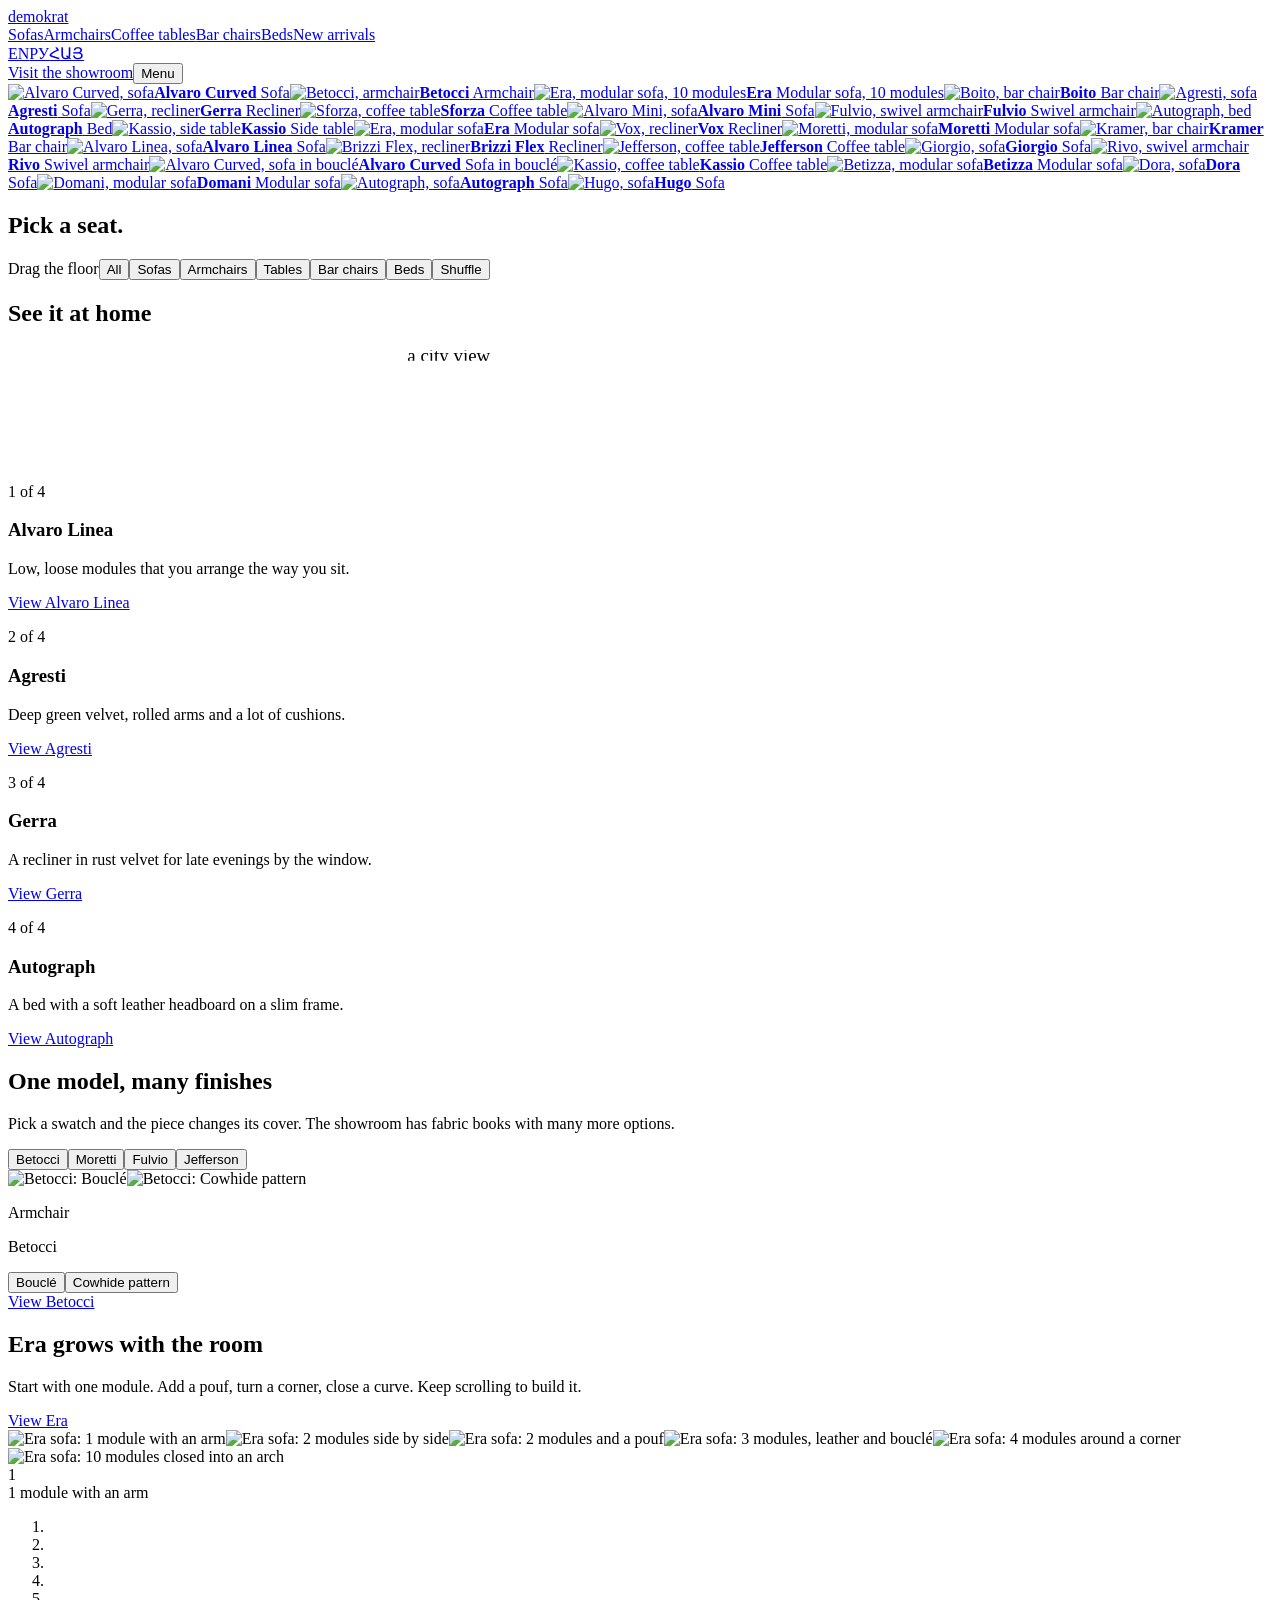
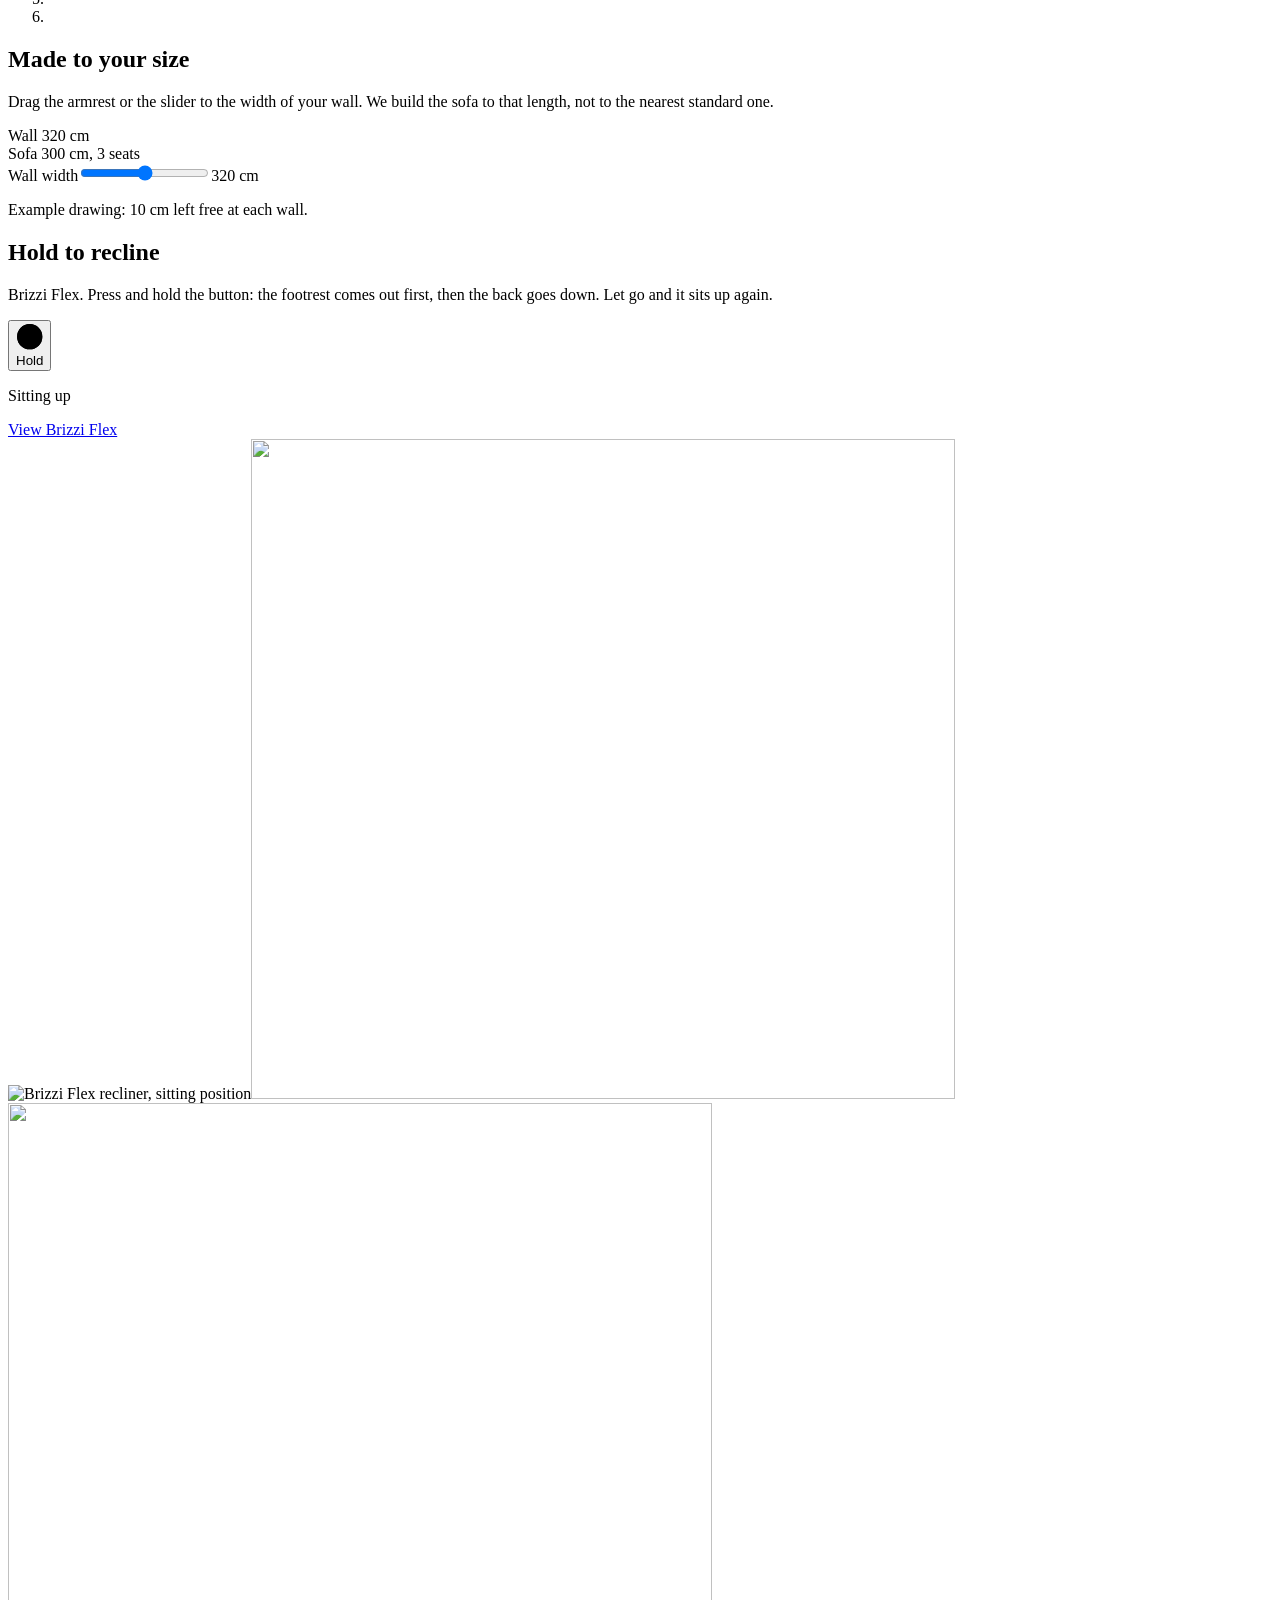
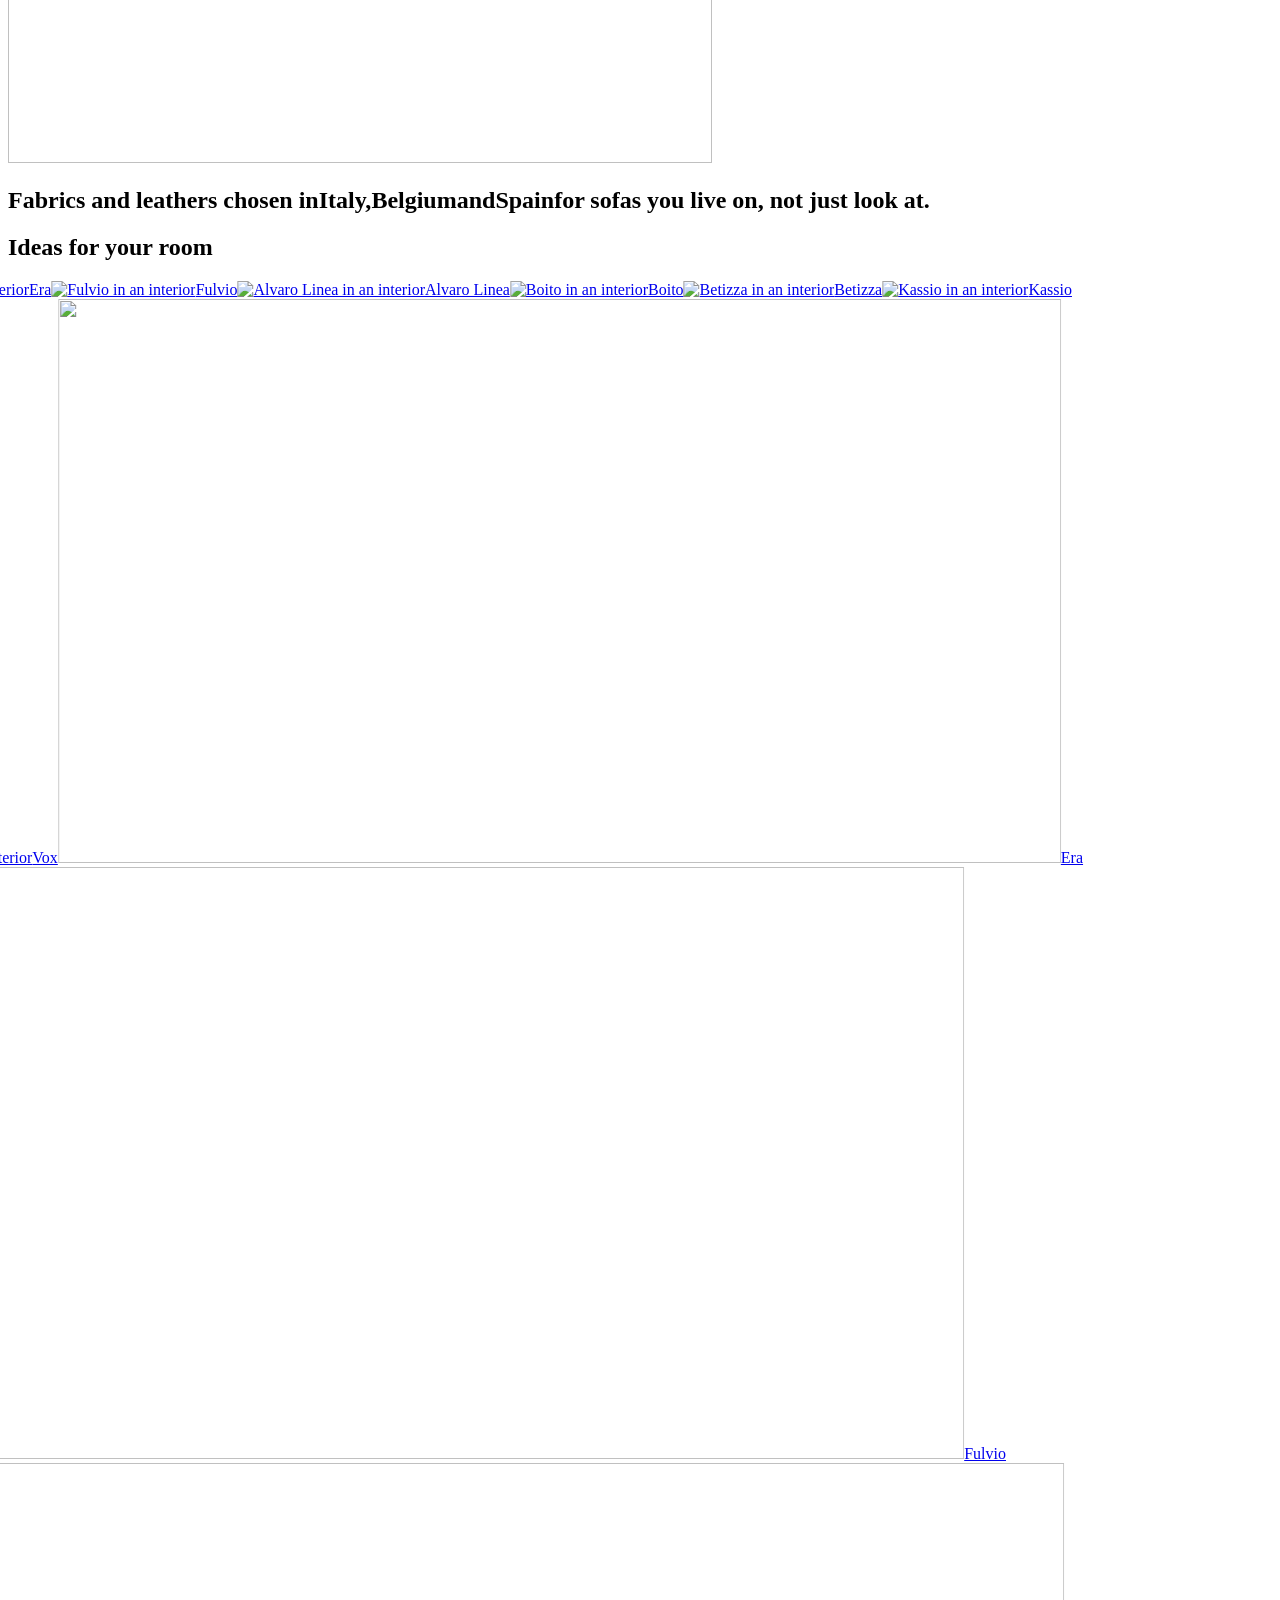
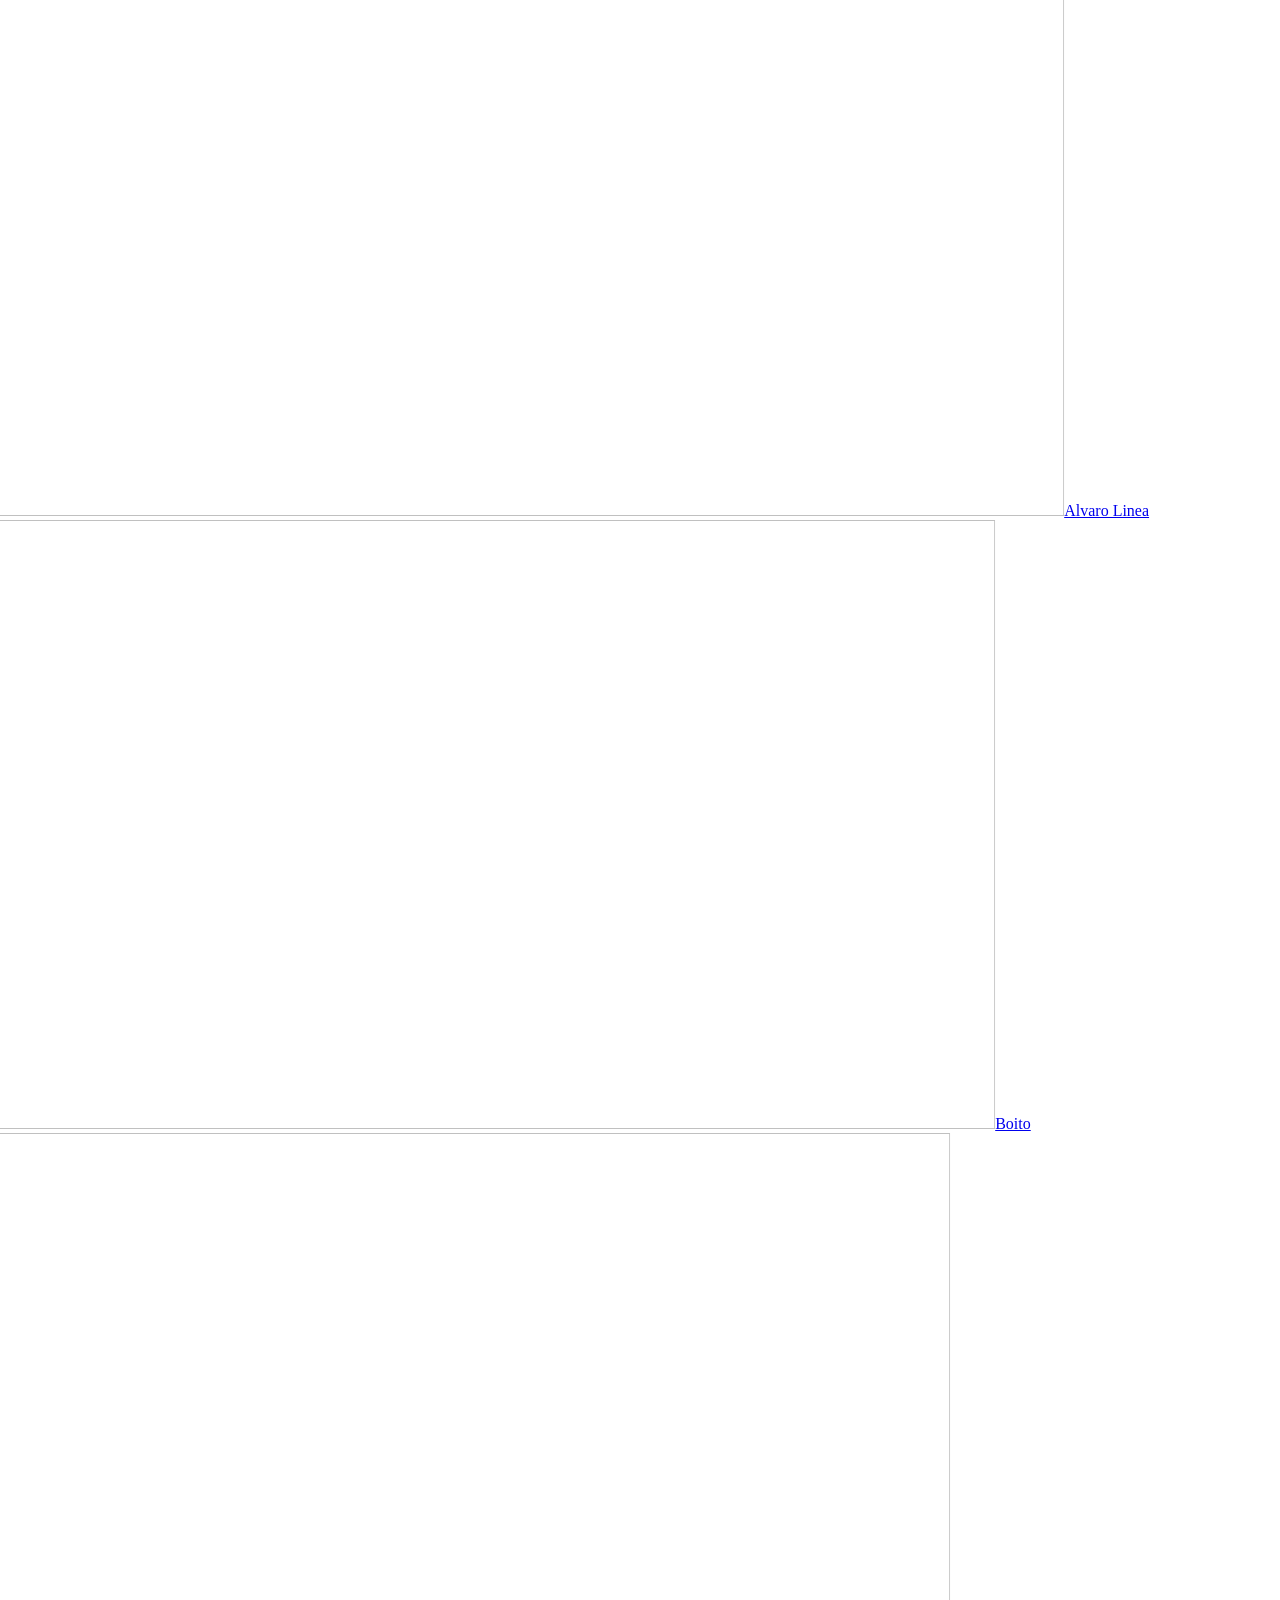
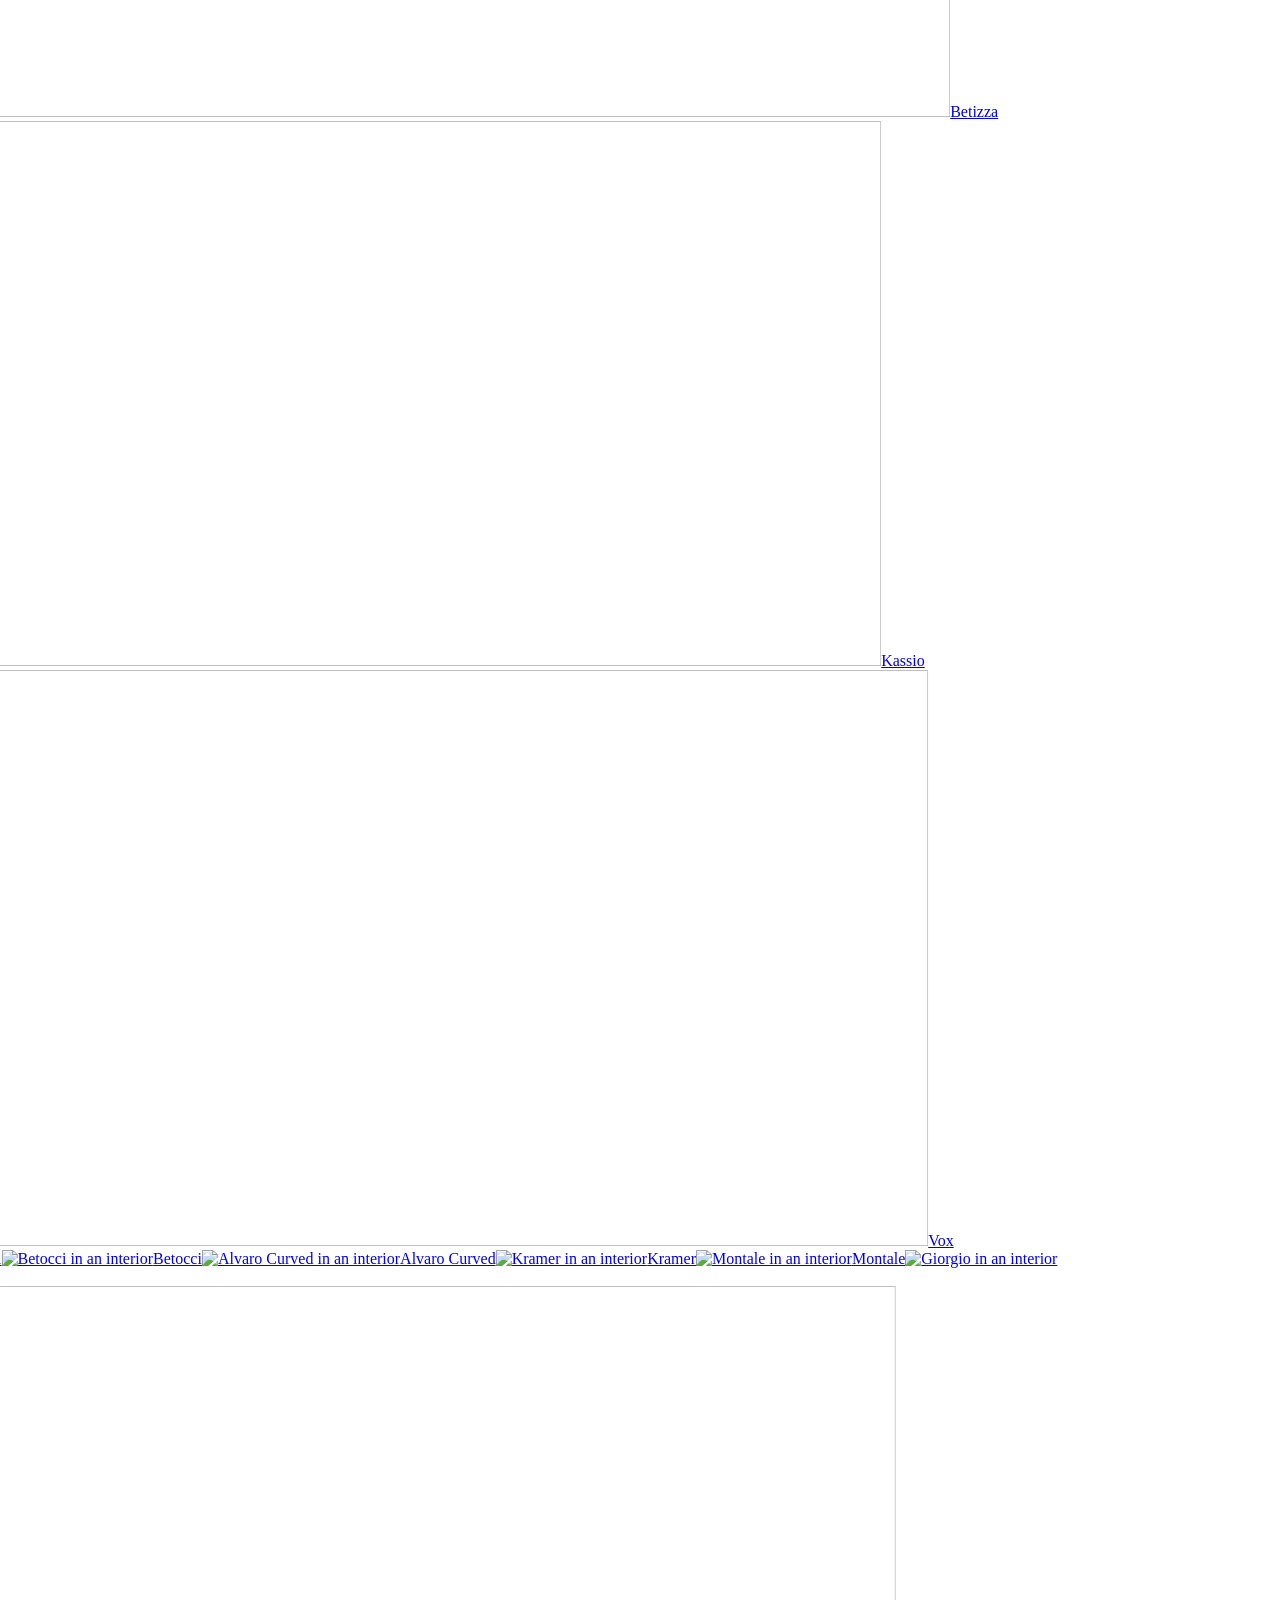
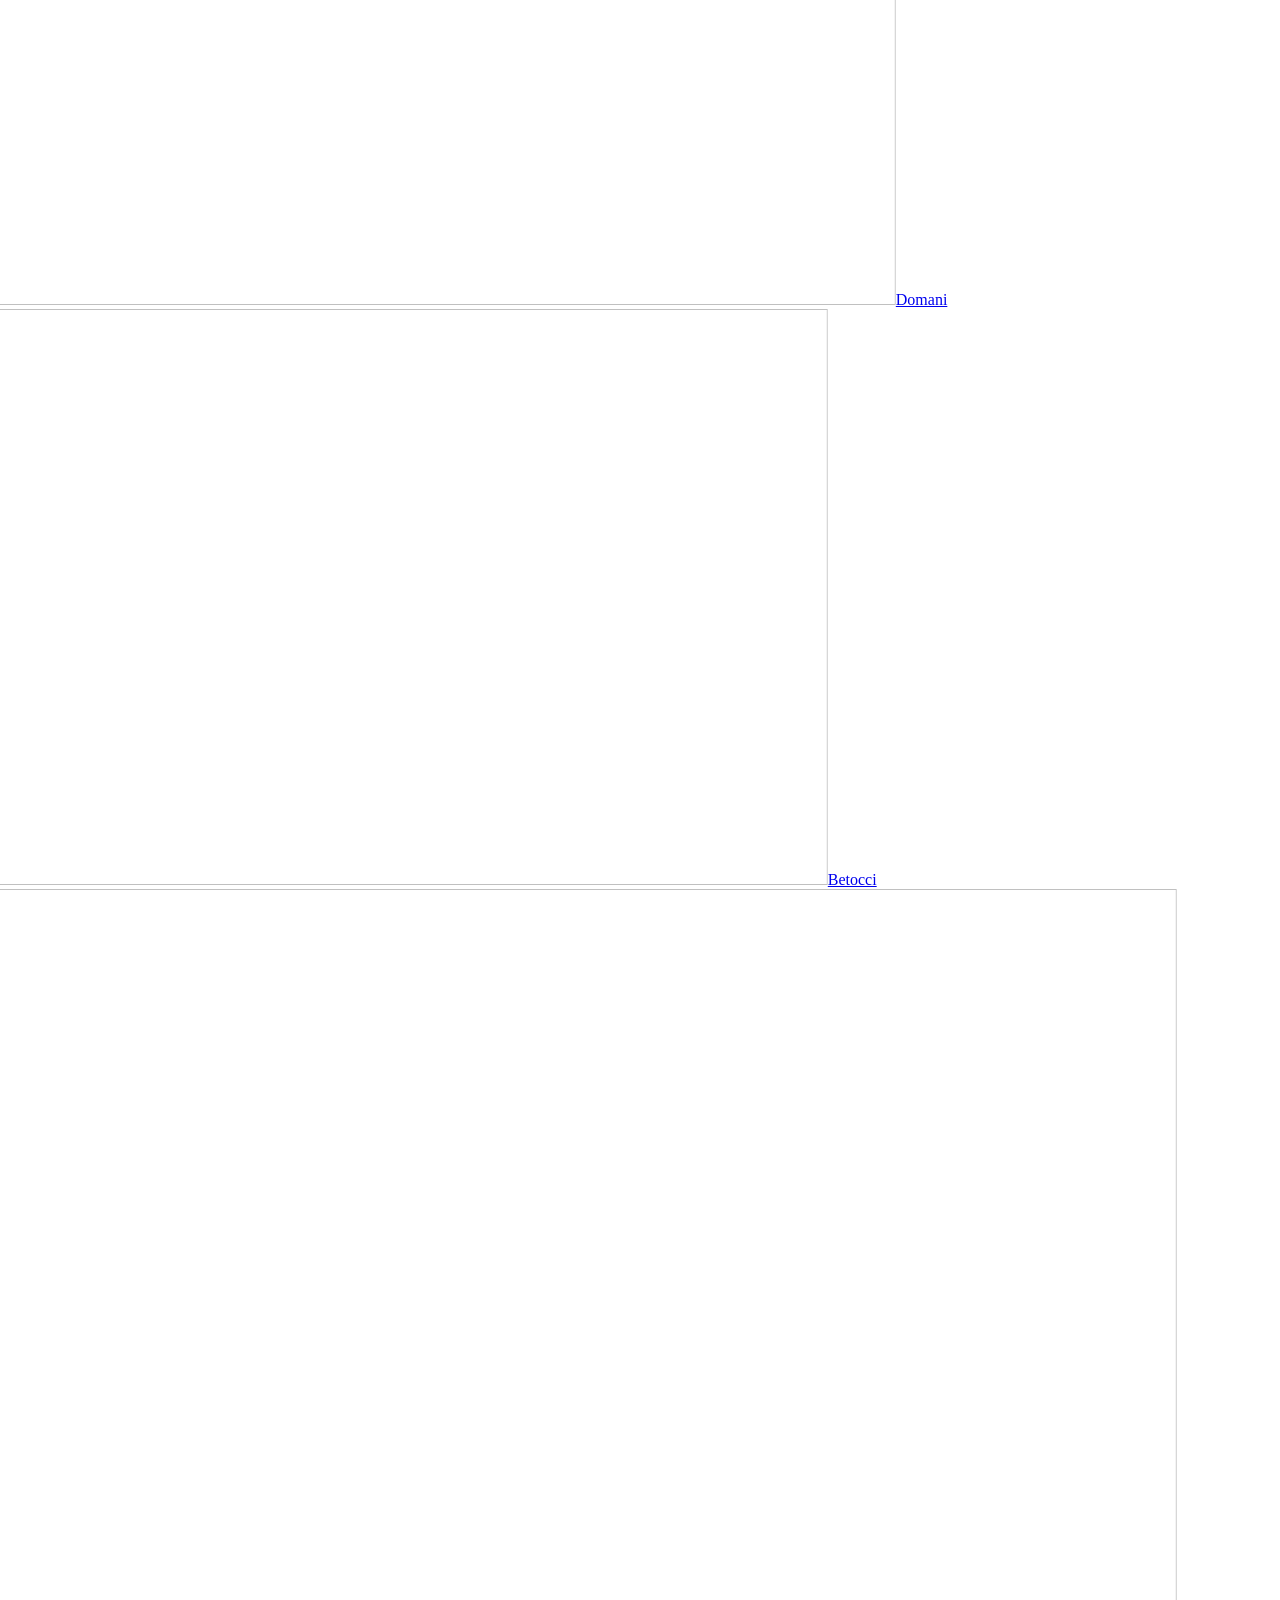
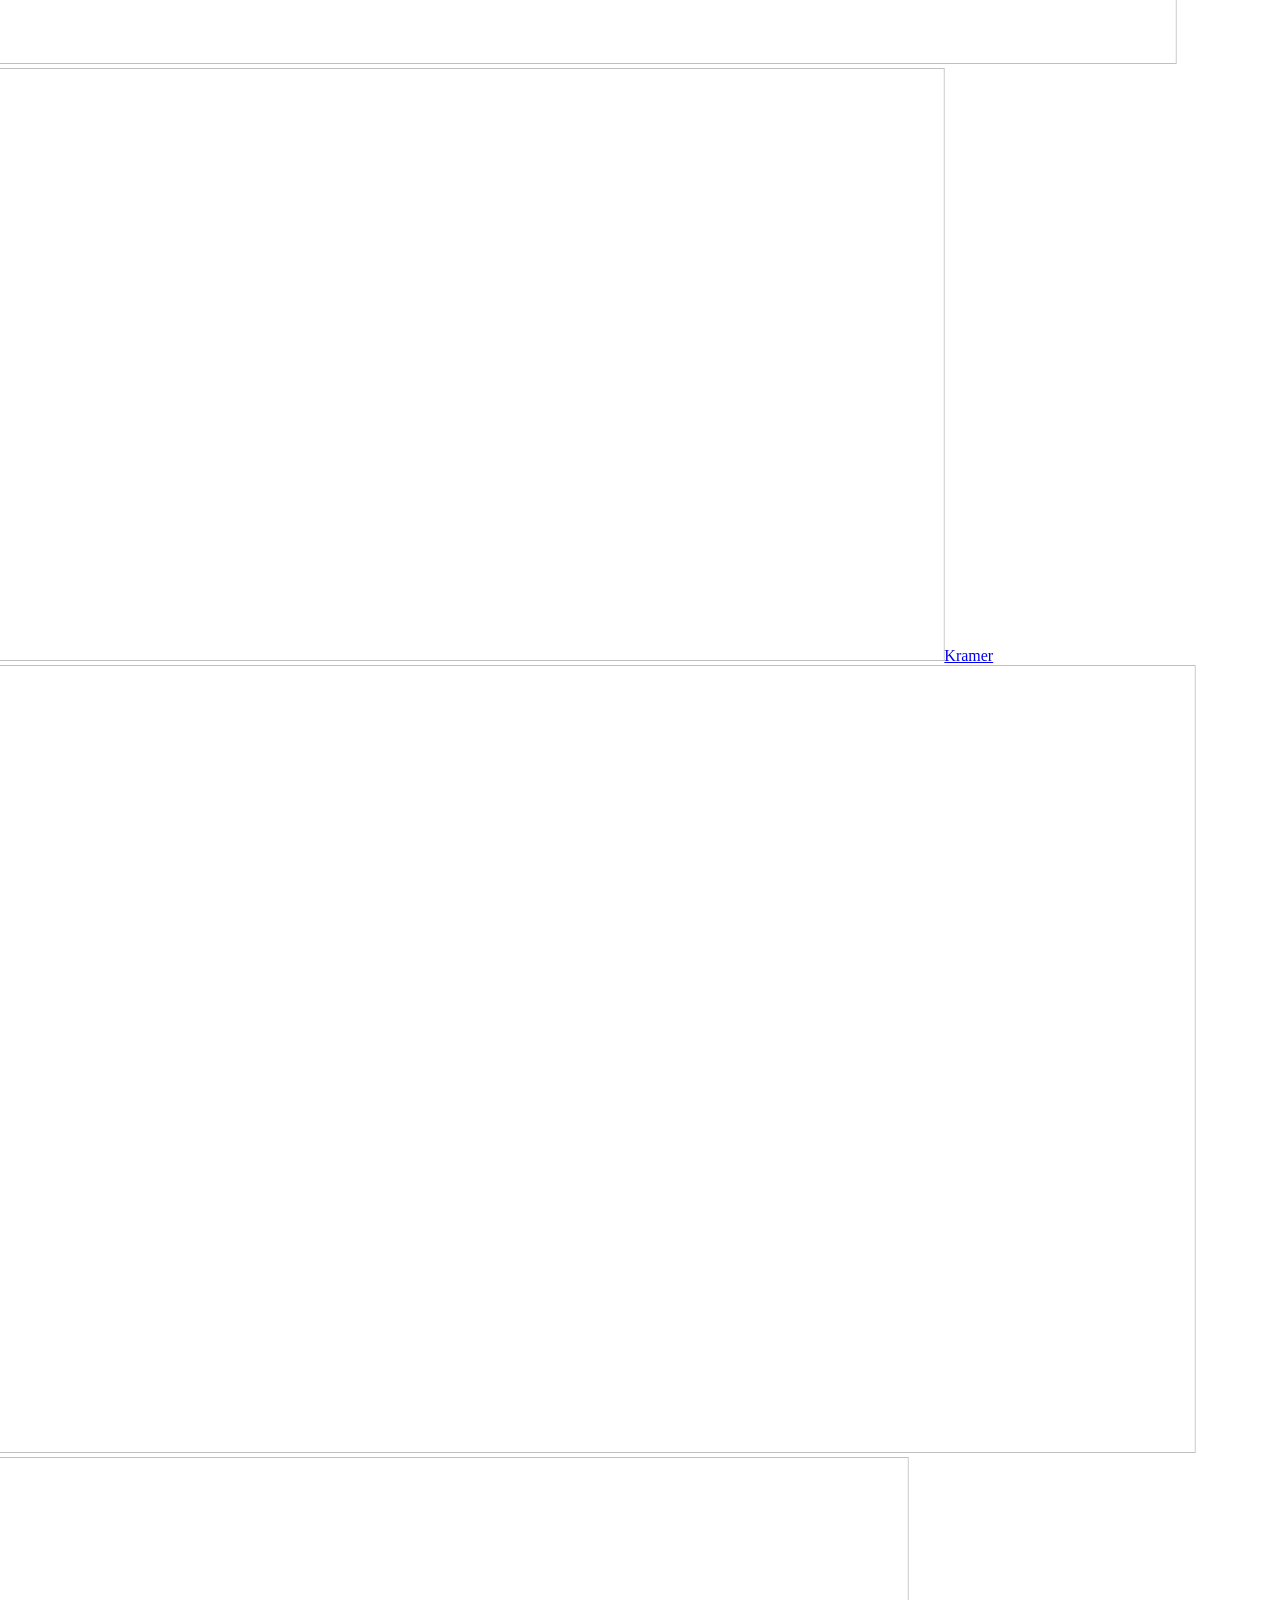
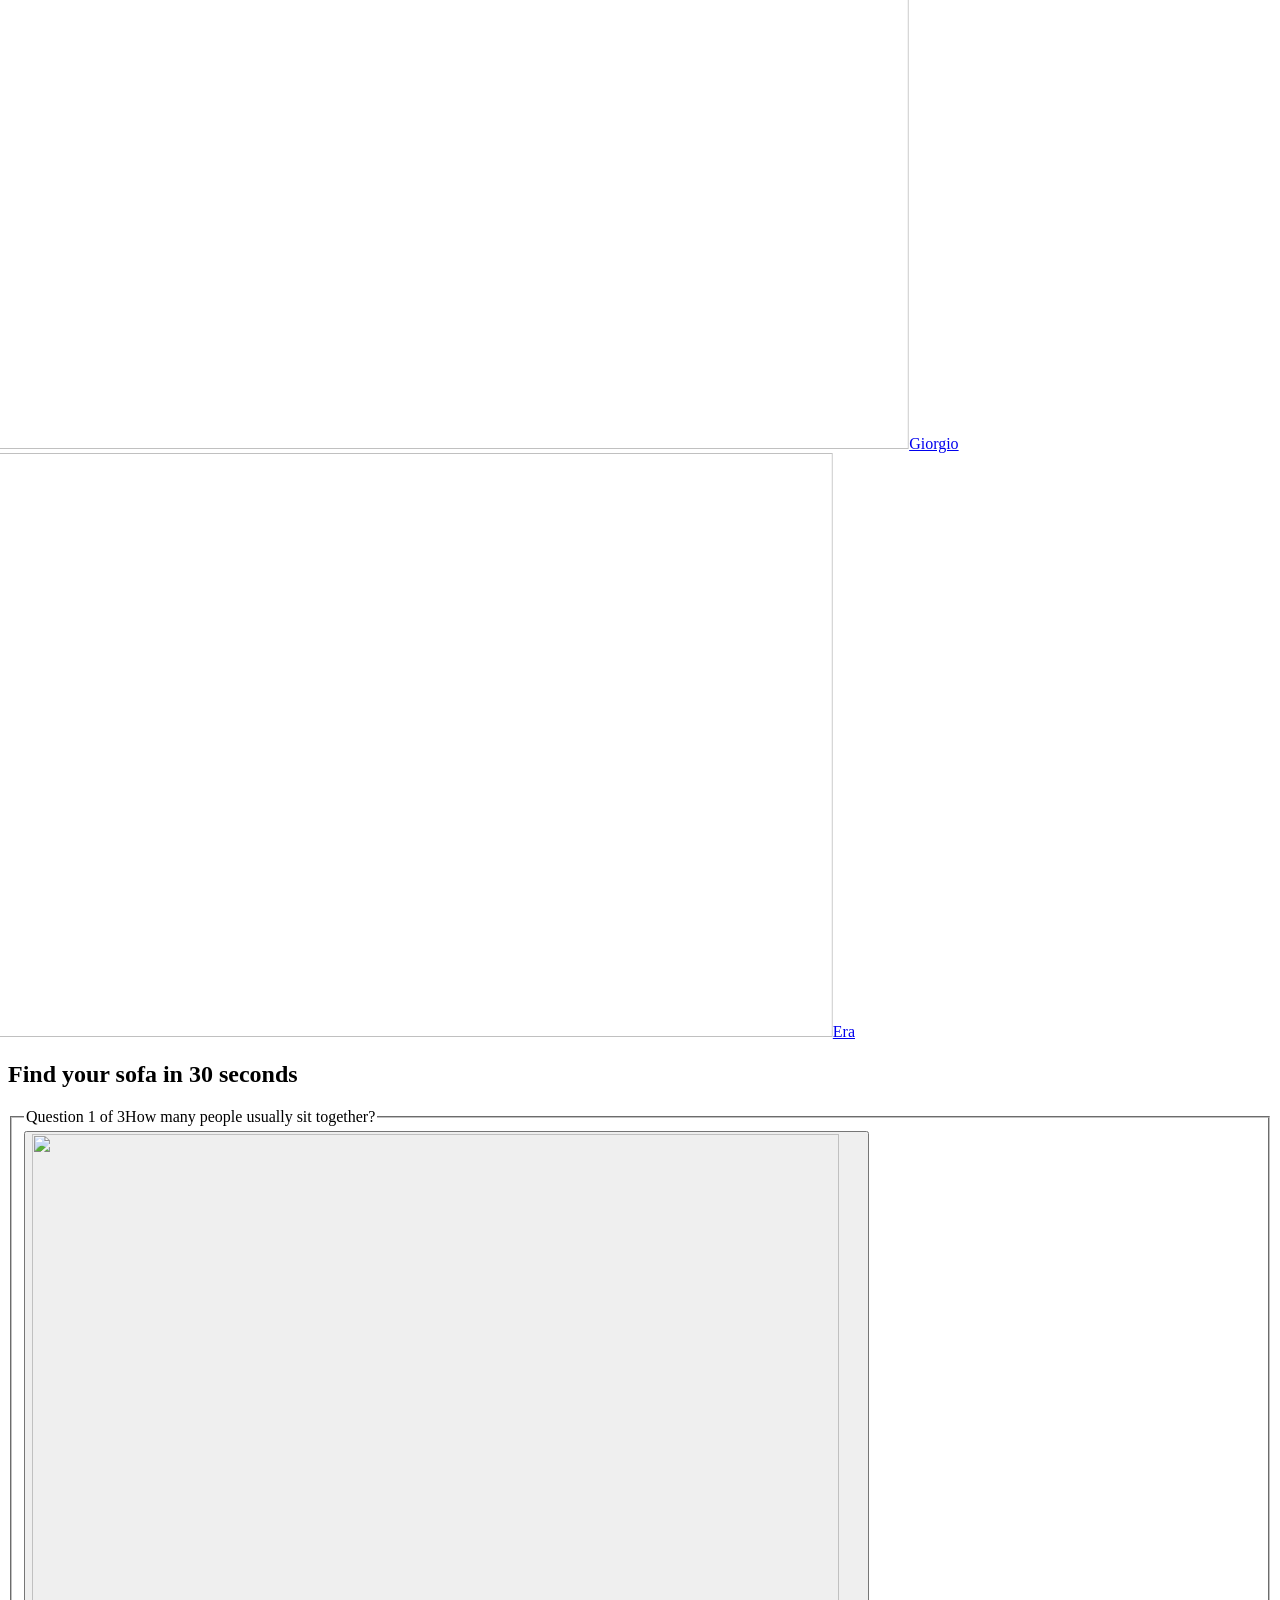
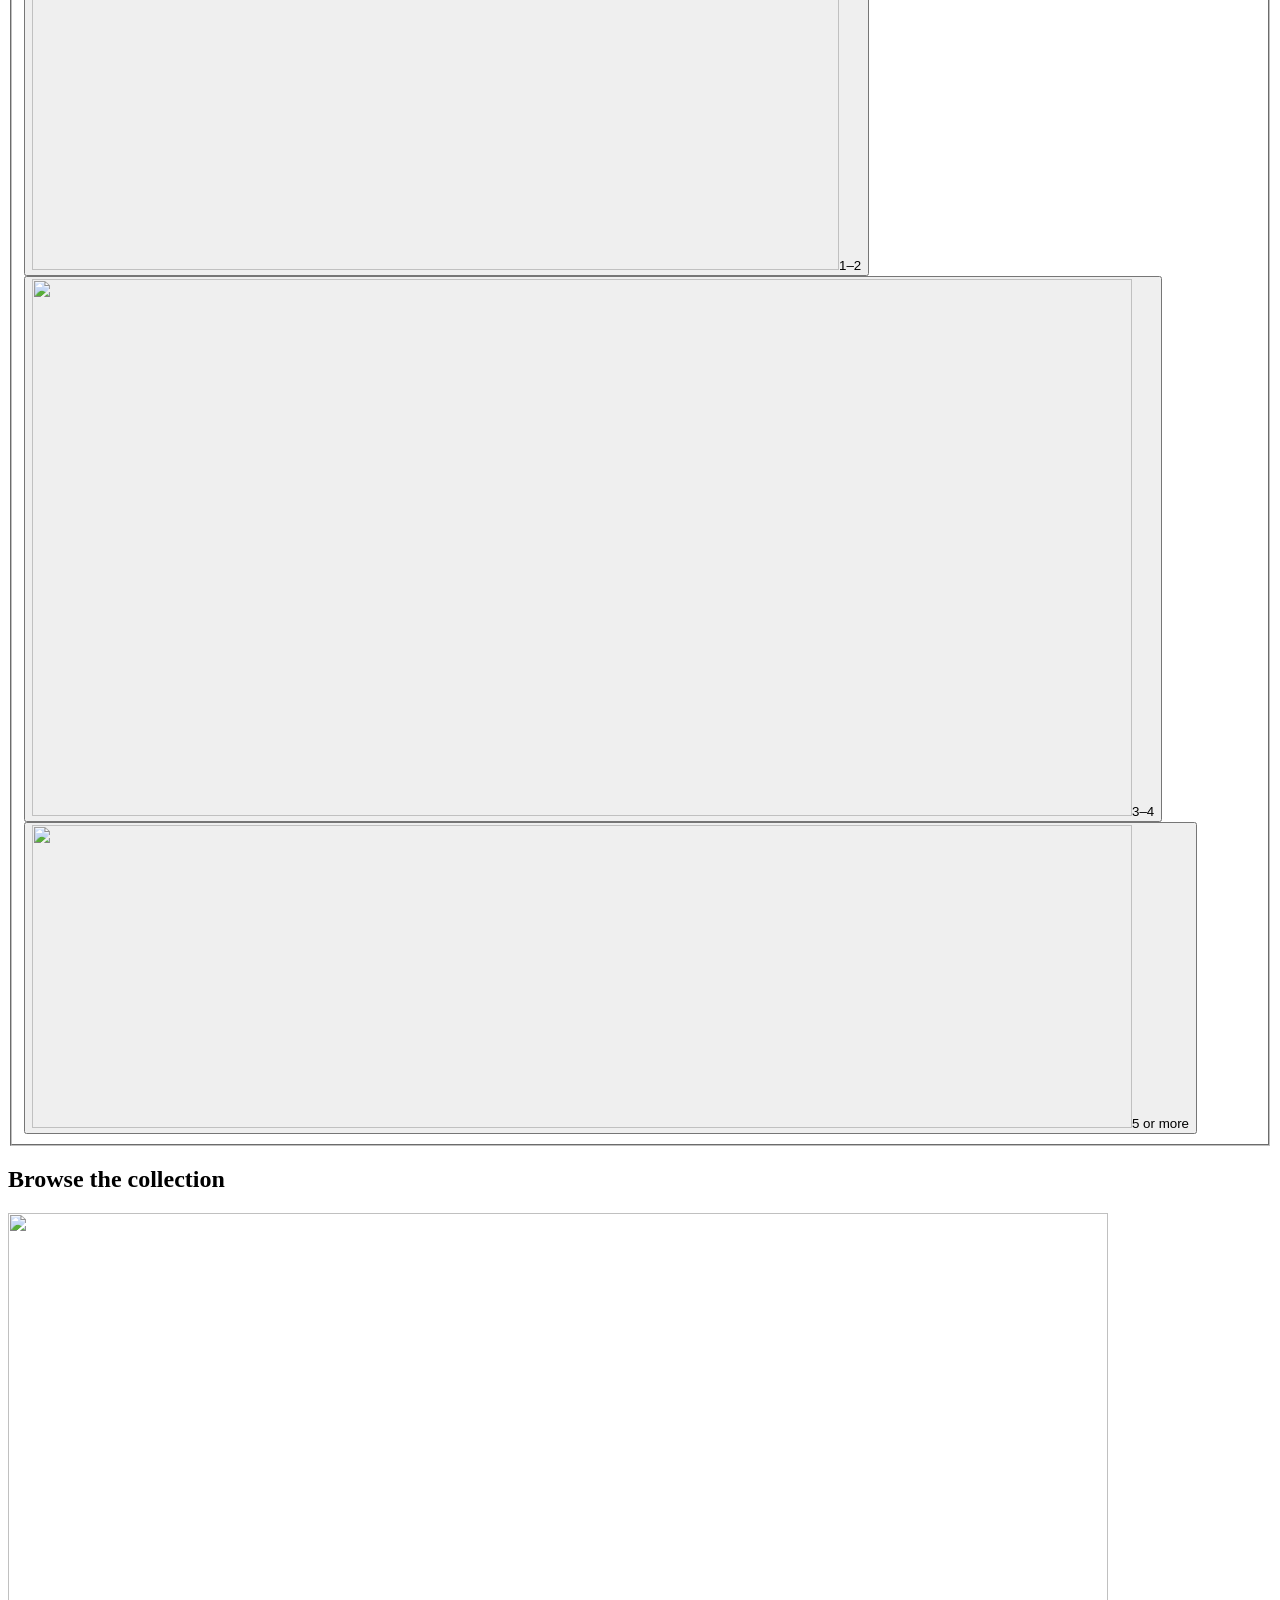
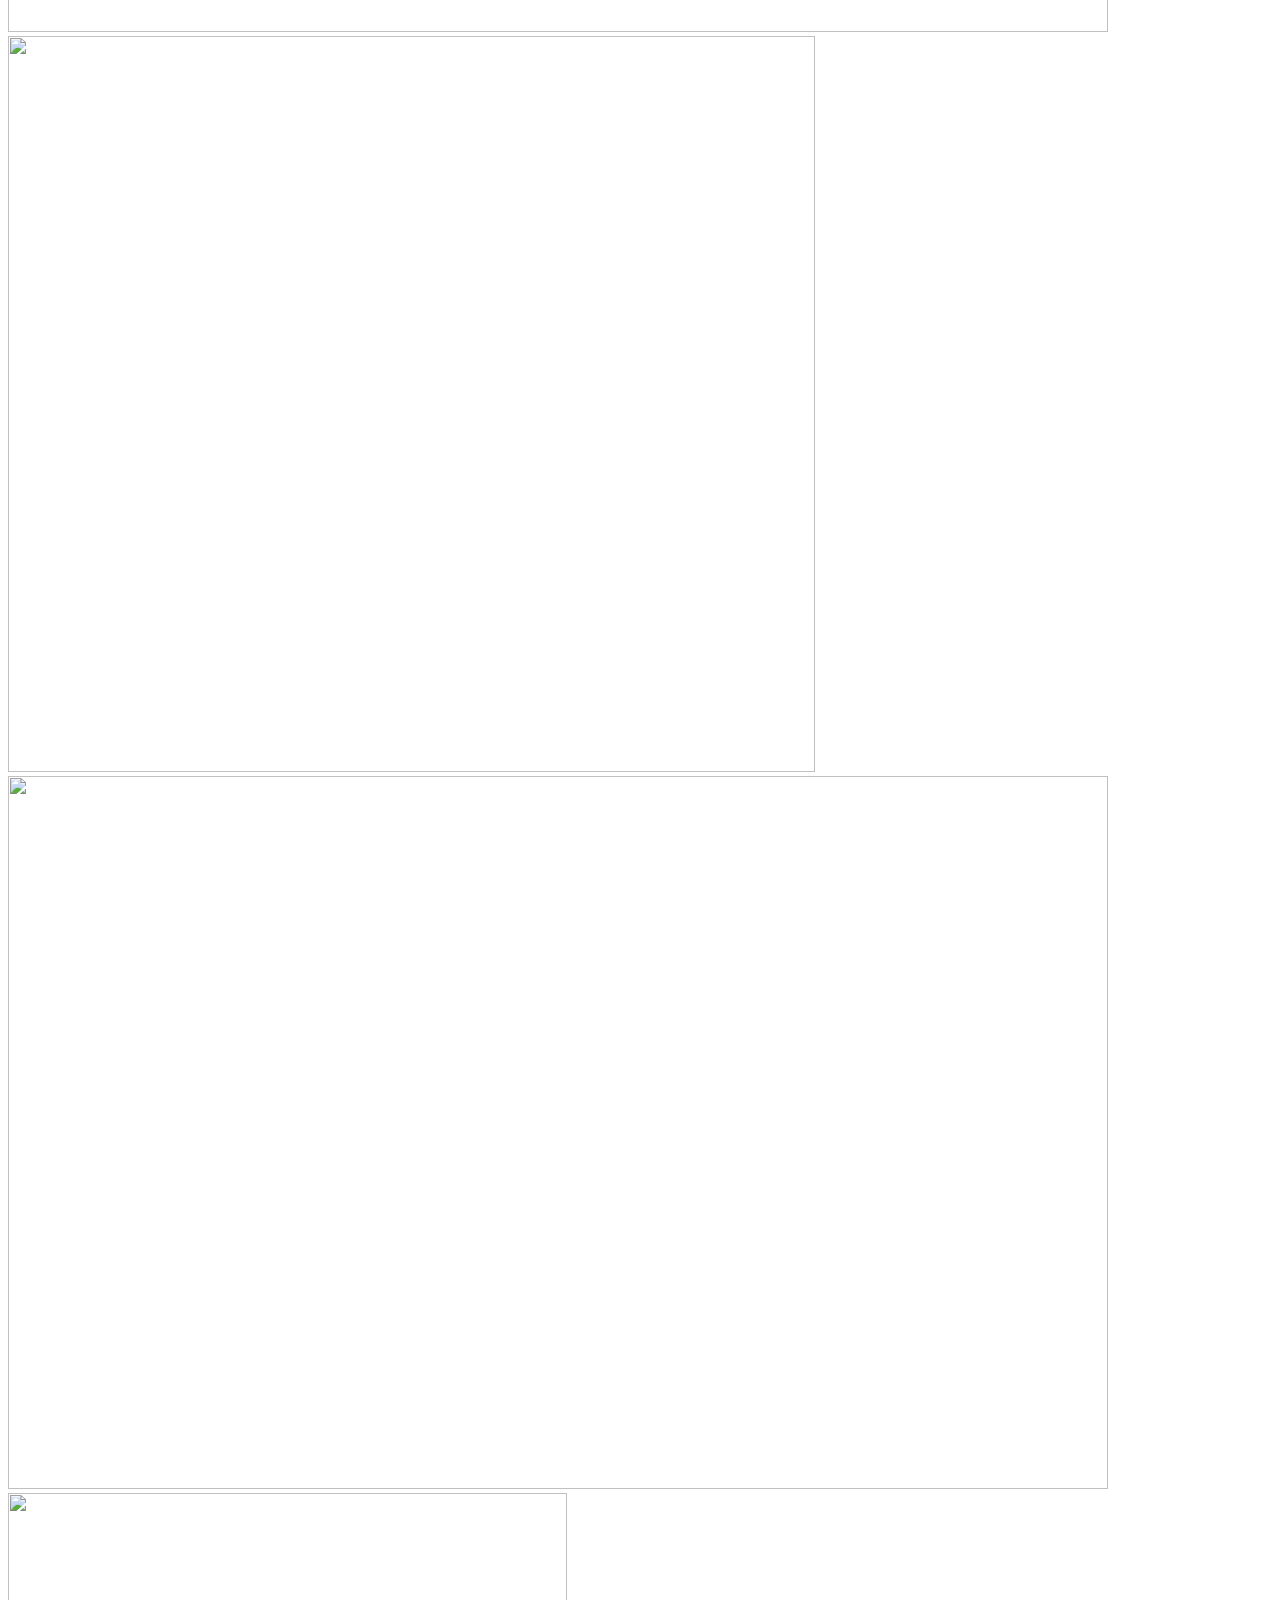
==== commit 86bcabd5: "Publish site 2026-11-08 22:21" ====
--- a/index.html
+++ b/index.html
@@ -8,4 +8,4 @@
             location.replace(base + want + '/' + location.search + location.hash);
           }
         } catch (e) { /* storage blocked: stay in English */ }
-      })();</script><link rel="stylesheet" href="/demokrat_site/_astro/Home.BFRsqfTB.css"></head><body><header class="site-header" data-astro-cid-nen7h5rs><a class="wordmark" href="#top" aria-label="Demokrat home" data-astro-cid-nen7h5rs>demokrat</a><nav class="main-nav" aria-label="Main" data-astro-cid-nen7h5rs><a href="https://www.demokrat.am/product-category/sofas/" data-astro-cid-nen7h5rs>Sofas</a><a href="https://www.demokrat.am/product-category/armchairs/" data-astro-cid-nen7h5rs>Armchairs</a><a href="https://www.demokrat.am/product-category/coffee-tables/" data-astro-cid-nen7h5rs>Coffee tables</a><a href="https://www.demokrat.am/product-category/bar-chair/" data-astro-cid-nen7h5rs>Bar chairs</a><a href="https://www.demokrat.am/product-category/beds/" data-astro-cid-nen7h5rs>Beds</a><a href="https://www.demokrat.am/shop/" data-astro-cid-nen7h5rs>New arrivals</a></nav><nav class="lang" aria-label="Language" data-astro-cid-nen7h5rs><a href="/demokrat_site/" hreflang="en" lang="en" data-lang="en" title="English" aria-current="page" data-astro-cid-nen7h5rs>EN</a><a href="/demokrat_site/ru/" hreflang="ru" lang="ru" data-lang="ru" title="Русский" data-astro-cid-nen7h5rs>РУ</a><a href="/demokrat_site/hy/" hreflang="hy" lang="hy" data-lang="hy" title="Հայերեն" data-astro-cid-nen7h5rs>ՀԱՅ</a></nav><a class="btn header-cta" href="#visit" data-astro-cid-nen7h5rs>Visit the showroom</a><button class="btn ghost menu-btn" type="button" aria-expanded="false" data-menu="Menu" data-close="Close" data-astro-cid-nen7h5rs>Menu</button></header><script type="module">var e=document.querySelector(`.site-header`),t=e.querySelector(`.menu-btn`);t.addEventListener(`click`,()=>{let n=e.classList.toggle(`open`);t.setAttribute(`aria-expanded`,String(n)),t.textContent=(n?t.dataset.close:t.dataset.menu)??``});var n=scrollY;addEventListener(`scroll`,()=>{let t=scrollY;Math.abs(t-n)<6||(e.classList.toggle(`away`,t>n&&t>140),n=t)},{passive:!0}),e.querySelectorAll(`.lang a`).forEach(e=>e.addEventListener(`click`,()=>{try{localStorage.setItem(`demokrat-lang`,e.dataset.lang??`en`)}catch{}}));</script><main id="top"><section class="showroom" aria-labelledby="showroom-title" data-astro-cid-ta6ojppk><div class="floor" data-astro-cid-ta6ojppk><a class="piece" href="https://www.demokrat.am/product/alvaro-curved-sofa/" draggable="false" data-cat="sofas" style="--w:420; --ratio:0.3809" data-astro-cid-ta6ojppk><img src="/demokrat_site/_astro/alvaro-curved-rust.D9_A48jl_1S8PBn.webp" srcset="/demokrat_site/_astro/alvaro-curved-rust.D9_A48jl_23g4Qi.webp 294w, /demokrat_site/_astro/alvaro-curved-rust.D9_A48jl_Z1CzTeS.webp 420w, /demokrat_site/_astro/alvaro-curved-rust.D9_A48jl_16NxAq.webp 840w" sizes="420px" loading="eager" draggable="false" alt="Alvaro Curved, sofa" data-astro-cid-ta6ojppk="true" decoding="async" width="1100" height="419"><span class="tag" data-astro-cid-ta6ojppk><b data-astro-cid-ta6ojppk>Alvaro Curved</b> Sofa</span></a><a class="piece feather" href="https://www.demokrat.am/product/betocci-armchairs/" draggable="false" data-cat="armchairs" style="--w:230; --ratio:0.9120" data-astro-cid-ta6ojppk><img src="/demokrat_site/_astro/betocci.D1RXcX_W_Z1xmKR3.webp" srcset="/demokrat_site/_astro/betocci.D1RXcX_W_1B9DNa.webp 161w, /demokrat_site/_astro/betocci.D1RXcX_W_GC9Uq.webp 230w, /demokrat_site/_astro/betocci.D1RXcX_W_1wT5Bb.webp 460w" sizes="230px" loading="eager" draggable="false" alt="Betocci, armchair" data-astro-cid-ta6ojppk="true" decoding="async" width="807" height="736"><span class="tag" data-astro-cid-ta6ojppk><b data-astro-cid-ta6ojppk>Betocci</b> Armchair</span></a><a class="piece" href="https://www.demokrat.am/product/era-modular-sofa/" draggable="false" data-cat="sofas" style="--w:300; --ratio:0.6991" data-astro-cid-ta6ojppk><img src="/demokrat_site/_astro/era-10.DAVi7npE_Z1izFce.webp" srcset="/demokrat_site/_astro/era-10.DAVi7npE_Z1QazuG.webp 210w, /demokrat_site/_astro/era-10.DAVi7npE_2nGouS.webp 300w, /demokrat_site/_astro/era-10.DAVi7npE_12V4vc.webp 600w" sizes="300px" loading="eager" draggable="false" alt="Era, modular sofa, 10 modules" data-astro-cid-ta6ojppk="true" decoding="async" width="1057" height="739"><span class="tag" data-astro-cid-ta6ojppk><b data-astro-cid-ta6ojppk>Era</b> Modular sofa, 10 modules</span></a><a class="piece" href="https://www.demokrat.am/product/boito-bar-chair/" draggable="false" data-cat="bar-chairs" style="--w:140; --ratio:1.6082" data-astro-cid-ta6ojppk><img src="/demokrat_site/_astro/boito.w_8rEEg__1gdqvh.webp" srcset="/demokrat_site/_astro/boito.w_8rEEg__2wXJpH.webp 98w, /demokrat_site/_astro/boito.w_8rEEg__ZF7z2s.webp 140w, /demokrat_site/_astro/boito.w_8rEEg__Nxdlq.webp 280w" sizes="140px" loading="eager" draggable="false" alt="Boito, bar chair" data-astro-cid-ta6ojppk="true" decoding="async" width="559" height="899"><span class="tag" data-astro-cid-ta6ojppk><b data-astro-cid-ta6ojppk>Boito</b> Bar chair</span></a><a class="piece" href="https://www.demokrat.am/product/agresti-sofa/" draggable="false" data-cat="sofas" style="--w:380; --ratio:0.4518" data-astro-cid-ta6ojppk><img src="/demokrat_site/_astro/agresti.DNYZkuSE_Z25imBr.webp" srcset="/demokrat_site/_astro/agresti.DNYZkuSE_shGfG.webp 266w, /demokrat_site/_astro/agresti.DNYZkuSE_1Xo0Bt.webp 380w, /demokrat_site/_astro/agresti.DNYZkuSE_Zicv50.webp 760w" sizes="380px" loading="eager" draggable="false" alt="Agresti, sofa" data-astro-cid-ta6ojppk="true" decoding="async" width="1100" height="497"><span class="tag" data-astro-cid-ta6ojppk><b data-astro-cid-ta6ojppk>Agresti</b> Sofa</span></a><a class="piece" href="https://www.demokrat.am/product/gerra-armchairs/" draggable="false" data-cat="armchairs" style="--w:200; --ratio:1.0813" data-astro-cid-ta6ojppk><img src="/demokrat_site/_astro/gerra.BBU4hTSd_1i0hvl.webp" srcset="/demokrat_site/_astro/gerra.BBU4hTSd_Z2uacyC.webp 140w, /demokrat_site/_astro/gerra.BBU4hTSd_ZvyTFe.webp 200w, /demokrat_site/_astro/gerra.BBU4hTSd_1X3LA8.webp 400w" sizes="200px" loading="eager" draggable="false" alt="Gerra, recliner" data-astro-cid-ta6ojppk="true" decoding="async" width="603" height="652"><span class="tag" data-astro-cid-ta6ojppk><b data-astro-cid-ta6ojppk>Gerra</b> Recliner</span></a><a class="piece" href="https://www.demokrat.am/product/sforza-coffee-tables/" draggable="false" data-cat="coffee-tables" style="--w:270; --ratio:0.6482" data-astro-cid-ta6ojppk><img src="/demokrat_site/_astro/sforza.IbctyvFN_Z1zVaGC.webp" srcset="/demokrat_site/_astro/sforza.IbctyvFN_fHrhw.webp 189w, /demokrat_site/_astro/sforza.IbctyvFN_VTH52.webp 270w, /demokrat_site/_astro/sforza.IbctyvFN_ZcP587.webp 540w" sizes="270px" loading="eager" draggable="false" alt="Sforza, coffee table" data-astro-cid-ta6ojppk="true" decoding="async" width="1100" height="713"><span class="tag" data-astro-cid-ta6ojppk><b data-astro-cid-ta6ojppk>Sforza</b> Coffee table</span></a><a class="piece feather" href="https://www.demokrat.am/product/alvaro-curved-sofa/" draggable="false" data-cat="sofas" style="--w:300; --ratio:0.5245" data-astro-cid-ta6ojppk><img src="/demokrat_site/_astro/alvaro-mini.BRBEnzTv_16NbKC.webp" srcset="/demokrat_site/_astro/alvaro-mini.BRBEnzTv_ZM5tY3.webp 210w, /demokrat_site/_astro/alvaro-mini.BRBEnzTv_83u2F.webp 300w, /demokrat_site/_astro/alvaro-mini.BRBEnzTv_1BmOkV.webp 600w" sizes="300px" loading="eager" draggable="false" alt="Alvaro Mini, sofa" data-astro-cid-ta6ojppk="true" decoding="async" width="1100" height="577"><span class="tag" data-astro-cid-ta6ojppk><b data-astro-cid-ta6ojppk>Alvaro Mini</b> Sofa</span></a><a class="piece" href="https://www.demokrat.am/product/fulvio-armchairs/" draggable="false" data-cat="armchairs" style="--w:220; --ratio:0.9670" data-astro-cid-ta6ojppk><img src="/demokrat_site/_astro/fulvio.zY7JauPP_ZEQGAg.webp" srcset="/demokrat_site/_astro/fulvio.zY7JauPP_ZsFjfJ.webp 154w, /demokrat_site/_astro/fulvio.zY7JauPP_Z11Etj4.webp 220w, /demokrat_site/_astro/fulvio.zY7JauPP_PaBBW.webp 440w" sizes="220px" loading="eager" draggable="false" alt="Fulvio, swivel armchair" data-astro-cid-ta6ojppk="true" decoding="async" width="819" height="792"><span class="tag" data-astro-cid-ta6ojppk><b data-astro-cid-ta6ojppk>Fulvio</b> Swivel armchair</span></a><a class="piece" href="https://www.demokrat.am/product/autograph-beds/" draggable="false" data-cat="beds" style="--w:340; --ratio:0.6373" data-astro-cid-ta6ojppk><img src="/demokrat_site/_astro/autograph-bed.zIIcRz_T_Z23vOmM.webp" srcset="/demokrat_site/_astro/autograph-bed.zIIcRz_T_DgeBY.webp 238w, /demokrat_site/_astro/autograph-bed.zIIcRz_T_1oGkJs.webp 340w, /demokrat_site/_astro/autograph-bed.zIIcRz_T_Z1yC5H4.webp 680w" sizes="340px" loading="eager" draggable="false" alt="Autograph, bed" data-astro-cid-ta6ojppk="true" decoding="async" width="998" height="636"><span class="tag" data-astro-cid-ta6ojppk><b data-astro-cid-ta6ojppk>Autograph</b> Bed</span></a><a class="piece" href="https://www.demokrat.am/product/kassio-coffee-tables/" draggable="false" data-cat="coffee-tables" style="--w:150; --ratio:0.9631" data-astro-cid-ta6ojppk><img src="/demokrat_site/_astro/kassio-side.MzpzTPm1_Z2ufHW2.webp" srcset="/demokrat_site/_astro/kassio-side.MzpzTPm1_Z1w3nb8.webp 105w, /demokrat_site/_astro/kassio-side.MzpzTPm1_ZC0S1O.webp 150w, /demokrat_site/_astro/kassio-side.MzpzTPm1_ZUjN7r.webp 300w" sizes="150px" loading="eager" draggable="false" alt="Kassio, side table" data-astro-cid-ta6ojppk="true" decoding="async" width="786" height="757"><span class="tag" data-astro-cid-ta6ojppk><b data-astro-cid-ta6ojppk>Kassio</b> Side table</span></a><a class="piece" href="https://www.demokrat.am/product/era-modular-sofa/" draggable="false" data-cat="sofas" style="--w:380; --ratio:0.3809" data-astro-cid-ta6ojppk><img src="/demokrat_site/_astro/era.B7AXg0IF_pUYD3.webp" srcset="/demokrat_site/_astro/era.B7AXg0IF_EABRh.webp 266w, /demokrat_site/_astro/era.B7AXg0IF_Z9Bqpr.webp 380w, /demokrat_site/_astro/era.B7AXg0IF_Z1cqgiM.webp 760w" sizes="380px" loading="eager" draggable="false" alt="Era, modular sofa" data-astro-cid-ta6ojppk="true" decoding="async" width="1100" height="419"><span class="tag" data-astro-cid-ta6ojppk><b data-astro-cid-ta6ojppk>Era</b> Modular sofa</span></a><a class="piece" href="https://www.demokrat.am/product/vox-armchairs/" draggable="false" data-cat="armchairs" style="--w:230; --ratio:0.8471" data-astro-cid-ta6ojppk><img src="/demokrat_site/_astro/vox.BVFbVrbl_PryAi.webp" srcset="/demokrat_site/_astro/vox.BVFbVrbl_2bmNMg.webp 161w, /demokrat_site/_astro/vox.BVFbVrbl_ZXL0AM.webp 230w, /demokrat_site/_astro/vox.BVFbVrbl_v2LQA.webp 460w" sizes="230px" loading="eager" draggable="false" alt="Vox, recliner" data-astro-cid-ta6ojppk="true" decoding="async" width="850" height="720"><span class="tag" data-astro-cid-ta6ojppk><b data-astro-cid-ta6ojppk>Vox</b> Recliner</span></a><a class="piece" href="https://www.demokrat.am/product/moretti-sofa/" draggable="false" data-cat="sofas" style="--w:420; --ratio:0.2755" data-astro-cid-ta6ojppk><img src="/demokrat_site/_astro/moretti.Dj8VXVAm_8CKDc.webp" srcset="/demokrat_site/_astro/moretti.Dj8VXVAm_4RH7E.webp 294w, /demokrat_site/_astro/moretti.Dj8VXVAm_sTrf0.webp 420w, /demokrat_site/_astro/moretti.Dj8VXVAm_Z1BviY4.webp 840w" sizes="420px" loading="eager" draggable="false" alt="Moretti, modular sofa" data-astro-cid-ta6ojppk="true" decoding="async" width="1100" height="303"><span class="tag" data-astro-cid-ta6ojppk><b data-astro-cid-ta6ojppk>Moretti</b> Modular sofa</span></a><a class="piece" href="https://www.demokrat.am/product/kramer-bar-chair/" draggable="false" data-cat="bar-chairs" style="--w:140; --ratio:1.5607" data-astro-cid-ta6ojppk><img src="/demokrat_site/_astro/kramer.BBg4lPbV_PMl4e.webp" srcset="/demokrat_site/_astro/kramer.BBg4lPbV_Z204lRH.webp 98w, /demokrat_site/_astro/kramer.BBg4lPbV_Z23DRxb.webp 140w, /demokrat_site/_astro/kramer.BBg4lPbV_Zx0HMl.webp 280w" sizes="140px" loading="eager" draggable="false" alt="Kramer, bar chair" data-astro-cid-ta6ojppk="true" decoding="async" width="585" height="913"><span class="tag" data-astro-cid-ta6ojppk><b data-astro-cid-ta6ojppk>Kramer</b> Bar chair</span></a><a class="piece" href="https://www.demokrat.am/product/alvaro-linea-sofa/" draggable="false" data-cat="sofas" style="--w:330; --ratio:0.6091" data-astro-cid-ta6ojppk><img src="/demokrat_site/_astro/alvaro-linea.DtYO7YY2_Z1a6j3o.webp" srcset="/demokrat_site/_astro/alvaro-linea.DtYO7YY2_52THh.webp 231w, /demokrat_site/_astro/alvaro-linea.DtYO7YY2_1vlGFl.webp 330w, /demokrat_site/_astro/alvaro-linea.DtYO7YY2_1m3cV3.webp 660w" sizes="330px" loading="eager" draggable="false" alt="Alvaro Linea, sofa" data-astro-cid-ta6ojppk="true" decoding="async" width="1100" height="670"><span class="tag" data-astro-cid-ta6ojppk><b data-astro-cid-ta6ojppk>Alvaro Linea</b> Sofa</span></a><a class="piece" href="https://www.demokrat.am/product/brizzi-armchairs/" draggable="false" data-cat="armchairs" style="--w:180; --ratio:1.2033" data-astro-cid-ta6ojppk><img src="/demokrat_site/_astro/brizzi.BrD1p8bR_Z1AuYPi.webp" srcset="/demokrat_site/_astro/brizzi.BrD1p8bR_Zka8hA.webp 126w, /demokrat_site/_astro/brizzi.BrD1p8bR_2gpv5M.webp 180w, /demokrat_site/_astro/brizzi.BrD1p8bR_ZRKaQo.webp 360w" sizes="180px" loading="lazy" draggable="false" alt="Brizzi Flex, recliner" data-astro-cid-ta6ojppk="true" decoding="async" width="487" height="586"><span class="tag" data-astro-cid-ta6ojppk><b data-astro-cid-ta6ojppk>Brizzi Flex</b> Recliner</span></a><a class="piece" href="https://www.demokrat.am/product/jefferson-coffee-tables/" draggable="false" data-cat="coffee-tables" style="--w:230; --ratio:0.6176" data-astro-cid-ta6ojppk><img src="/demokrat_site/_astro/jefferson.D0i5wHmd_ZHlitw.webp" srcset="/demokrat_site/_astro/jefferson.D0i5wHmd_1ue6EV.webp 161w, /demokrat_site/_astro/jefferson.D0i5wHmd_1hcRGz.webp 230w, /demokrat_site/_astro/jefferson.D0i5wHmd_1tS8QU.webp 460w" sizes="230px" loading="lazy" draggable="false" alt="Jefferson, coffee table" data-astro-cid-ta6ojppk="true" decoding="async" width="761" height="470"><span class="tag" data-astro-cid-ta6ojppk><b data-astro-cid-ta6ojppk>Jefferson</b> Coffee table</span></a><a class="piece" href="https://www.demokrat.am/product/giorgio-sofa/" draggable="false" data-cat="sofas" style="--w:370; --ratio:0.4400" data-astro-cid-ta6ojppk><img src="/demokrat_site/_astro/giorgio.KIwj7N8k_1UjaAs.webp" srcset="/demokrat_site/_astro/giorgio.KIwj7N8k_Z20MvxU.webp 259w, /demokrat_site/_astro/giorgio.KIwj7N8k_1XLA9K.webp 370w, /demokrat_site/_astro/giorgio.KIwj7N8k_1F4Xkp.webp 740w" sizes="370px" loading="lazy" draggable="false" alt="Giorgio, sofa" data-astro-cid-ta6ojppk="true" decoding="async" width="1100" height="484"><span class="tag" data-astro-cid-ta6ojppk><b data-astro-cid-ta6ojppk>Giorgio</b> Sofa</span></a><a class="piece" href="https://www.demokrat.am/product/rivo-armchairs/" draggable="false" data-cat="armchairs" style="--w:180; --ratio:1.2745" data-astro-cid-ta6ojppk><img src="/demokrat_site/_astro/rivo.DlNzoLdc_2kVx3a.webp" srcset="/demokrat_site/_astro/rivo.DlNzoLdc_1WxWOG.webp 126w, /demokrat_site/_astro/rivo.DlNzoLdc_Z1eNolc.webp 180w, /demokrat_site/_astro/rivo.DlNzoLdc_ZgJr1h.webp 360w" sizes="180px" loading="lazy" draggable="false" alt="Rivo, swivel armchair" data-astro-cid-ta6ojppk="true" decoding="async" width="663" height="845"><span class="tag" data-astro-cid-ta6ojppk><b data-astro-cid-ta6ojppk>Rivo</b> Swivel armchair</span></a><a class="piece feather" href="https://www.demokrat.am/product/alvaro-curved-sofa/" draggable="false" data-cat="sofas" style="--w:380; --ratio:0.4191" data-astro-cid-ta6ojppk><img src="/demokrat_site/_astro/alvaro-curved.CGN9FjZi_Z2cYxxU.webp" srcset="/demokrat_site/_astro/alvaro-curved.CGN9FjZi_ZNPnD4.webp 266w, /demokrat_site/_astro/alvaro-curved.CGN9FjZi_Z650gi.webp 380w, /demokrat_site/_astro/alvaro-curved.CGN9FjZi_NQGPB.webp 760w" sizes="380px" loading="lazy" draggable="false" alt="Alvaro Curved, sofa in bouclé" data-astro-cid-ta6ojppk="true" decoding="async" width="1100" height="461"><span class="tag" data-astro-cid-ta6ojppk><b data-astro-cid-ta6ojppk>Alvaro Curved</b> Sofa in bouclé</span></a><a class="piece" href="https://www.demokrat.am/product/kassio-coffee-tables/" draggable="false" data-cat="coffee-tables" style="--w:250; --ratio:0.6359" data-astro-cid-ta6ojppk><img src="/demokrat_site/_astro/kassio.DPLcv5e0_1yj2VF.webp" srcset="/demokrat_site/_astro/kassio.DPLcv5e0_Z1dNrL6.webp 175w, /demokrat_site/_astro/kassio.DPLcv5e0_Z1BitE0.webp 250w, /demokrat_site/_astro/kassio.DPLcv5e0_nDVV4.webp 500w" sizes="250px" loading="lazy" draggable="false" alt="Kassio, coffee table" data-astro-cid-ta6ojppk="true" decoding="async" width="920" height="585"><span class="tag" data-astro-cid-ta6ojppk><b data-astro-cid-ta6ojppk>Kassio</b> Coffee table</span></a><a class="piece" href="https://www.demokrat.am/product/betizza-modular-sofa/" draggable="false" data-cat="sofas" style="--w:390; --ratio:0.3500" data-astro-cid-ta6ojppk><img src="/demokrat_site/_astro/betizza.CuefTMtm_uv1iV.webp" srcset="/demokrat_site/_astro/betizza.CuefTMtm_1A6P6s.webp 273w, /demokrat_site/_astro/betizza.CuefTMtm_ZMwCnT.webp 390w, /demokrat_site/_astro/betizza.CuefTMtm_ITOWj.webp 780w" sizes="390px" loading="lazy" draggable="false" alt="Betizza, modular sofa" data-astro-cid-ta6ojppk="true" decoding="async" width="1100" height="385"><span class="tag" data-astro-cid-ta6ojppk><b data-astro-cid-ta6ojppk>Betizza</b> Modular sofa</span></a><a class="piece" href="https://www.demokrat.am/product/dora-sofa/" draggable="false" data-cat="sofas" style="--w:320; --ratio:0.4882" data-astro-cid-ta6ojppk><img src="/demokrat_site/_astro/dora.xylm2BbB_Z1VsjTt.webp" srcset="/demokrat_site/_astro/dora.xylm2BbB_Z1JHVUM.webp 224w, /demokrat_site/_astro/dora.xylm2BbB_Z21ic79.webp 320w, /demokrat_site/_astro/dora.xylm2BbB_2io4lN.webp 640w" sizes="320px" loading="lazy" draggable="false" alt="Dora, sofa" data-astro-cid-ta6ojppk="true" decoding="async" width="1100" height="537"><span class="tag" data-astro-cid-ta6ojppk><b data-astro-cid-ta6ojppk>Dora</b> Sofa</span></a><a class="piece" href="https://www.demokrat.am/product/domani-modular-sofa/" draggable="false" data-cat="sofas" style="--w:380; --ratio:0.4236" data-astro-cid-ta6ojppk><img src="/demokrat_site/_astro/domani.CyPw6oeh_ZXatND.webp" srcset="/demokrat_site/_astro/domani.CyPw6oeh_1SVm2D.webp 266w, /demokrat_site/_astro/domani.CyPw6oeh_Z1yKWCI.webp 380w, /demokrat_site/_astro/domani.CyPw6oeh_Zmml6b.webp 760w" sizes="380px" loading="lazy" draggable="false" alt="Domani, modular sofa" data-astro-cid-ta6ojppk="true" decoding="async" width="1100" height="466"><span class="tag" data-astro-cid-ta6ojppk><b data-astro-cid-ta6ojppk>Domani</b> Modular sofa</span></a><a class="piece" href="https://www.demokrat.am/product/autograph-sofa/" draggable="false" data-cat="sofas" style="--w:400; --ratio:0.3145" data-astro-cid-ta6ojppk><img src="/demokrat_site/_astro/autograph-sofa.D2Drs46O_1wsAwt.webp" srcset="/demokrat_site/_astro/autograph-sofa.D2Drs46O_ZBkDvO.webp 280w, /demokrat_site/_astro/autograph-sofa.D2Drs46O_1rCWr9.webp 400w, /demokrat_site/_astro/autograph-sofa.D2Drs46O_Z139qBS.webp 800w" sizes="400px" loading="lazy" draggable="false" alt="Autograph, sofa" data-astro-cid-ta6ojppk="true" decoding="async" width="1100" height="346"><span class="tag" data-astro-cid-ta6ojppk><b data-astro-cid-ta6ojppk>Autograph</b> Sofa</span></a><a class="piece" href="https://www.demokrat.am/product/hugo-sofa/" draggable="false" data-cat="sofas" style="--w:360; --ratio:0.4382" data-astro-cid-ta6ojppk><img src="/demokrat_site/_astro/hugo.DtstP9or_2sTVFC.webp" srcset="/demokrat_site/_astro/hugo.DtstP9or_ZNJVIH.webp 252w, /demokrat_site/_astro/hugo.DtstP9or_3A7Hb.webp 360w, /demokrat_site/_astro/hugo.DtstP9or_Z1qEG5N.webp 720w" sizes="360px" loading="lazy" draggable="false" alt="Hugo, sofa" data-astro-cid-ta6ojppk="true" decoding="async" width="1100" height="482"><span class="tag" data-astro-cid-ta6ojppk><b data-astro-cid-ta6ojppk>Hugo</b> Sofa</span></a></div><div class="intro" data-astro-cid-ta6ojppk><h1 id="showroom-title" data-astro-cid-ta6ojppk>Pick a seat.</h1></div><div class="controls" role="group" aria-label="Show on the floor" data-astro-cid-ta6ojppk><span class="how" aria-hidden="true" data-astro-cid-ta6ojppk><i class="hand" data-astro-cid-ta6ojppk></i>Drag the floor</span><button type="button" class="chip" data-filter="all" aria-pressed="true" data-astro-cid-ta6ojppk>All</button><button type="button" class="chip" data-filter="sofas" aria-pressed="false" data-astro-cid-ta6ojppk>Sofas</button><button type="button" class="chip" data-filter="armchairs" aria-pressed="false" data-astro-cid-ta6ojppk>Armchairs</button><button type="button" class="chip" data-filter="coffee-tables" aria-pressed="false" data-astro-cid-ta6ojppk>Tables</button><button type="button" class="chip" data-filter="bar-chairs" aria-pressed="false" data-astro-cid-ta6ojppk>Bar chairs</button><button type="button" class="chip" data-filter="beds" aria-pressed="false" data-astro-cid-ta6ojppk>Beds</button><button type="button" class="shuffle" data-astro-cid-ta6ojppk>Shuffle</button></div></section><script type="module">var e=matchMedia(`(prefers-reduced-motion: reduce)`).matches,t=document.querySelector(`.showroom`),n=t.querySelector(`.floor`),r=[...n.querySelectorAll(`.piece`)],i=7,a=()=>(i=i*16807%2147483647,i/2147483647),o=r.map(()=>({x:a()-.5,y:a()-.5})),s=7,c=4,l=0,u=0,d=1,f=0,p=0,m=[];function h(){let e=innerWidth,n=t.clientHeight;d=e<700?.6:Math.min(1.25,Math.max(.8,e/1440)),f=Math.max(330*d,e/4.2),p=Math.max(f*.8,n*1.7/c),l=s*f,u=c*p,m=r.map((e,t)=>{e.style.setProperty(`--s`,String(d));let n=Number(e.style.getPropertyValue(`--w`))*d,r=n*Number(e.style.getPropertyValue(`--ratio`)),i=t%s,a=Math.floor(t/s),c=a%2?f*.5:0;return{el:e,w:n,h:r,x:i*f+f/2+c+o[t].x*f*.32,y:a*p+p/2+o[t].y*p*.3}})}var g={x:0,y:0},_={x:0,y:0},v=!1,y=!1,b=0,x=0,S=0,C=!1,w=performance.now(),T=0,E=(e,t)=>(e%t+t)%t;n.addEventListener(`pointerdown`,e=>{y=!0,b=0,x=e.clientX,S=e.clientY,C=e.pointerType===`touch`,_.x=_.y=0}),n.addEventListener(`pointermove`,e=>{if(!y)return;let r=e.clientX-x,i=C?0:e.clientY-S;if(x=e.clientX,S=e.clientY,b+=Math.abs(r)+Math.abs(i),!v&&b>6){v=!0,n.classList.add(`dragging`),t.classList.add(`touched`);try{n.setPointerCapture(e.pointerId)}catch{}}v&&(g.x+=r,g.y+=i,_.x=r,_.y=i,w=performance.now())});var D=()=>{y=!1,v&&(v=!1,n.classList.remove(`dragging`),w=performance.now())};n.addEventListener(`pointerup`,D),n.addEventListener(`pointercancel`,D),n.addEventListener(`click`,e=>{b>6&&(e.preventDefault(),e.stopPropagation())},!0),n.addEventListener(`dragstart`,e=>e.preventDefault());var O=e=>1-(1-e)**3;function k(i){v||(g.x+=_.x,g.y+=_.y,_.x*=.94,_.y*=.94,!e&&i-w>2200&&(_.x+=(-.35-_.x)*.02,_.y+=(-.12-_.y)*.02));let a=innerWidth,o=t.clientHeight,s=a/2,c=o/2;n.style.backgroundPosition=`${g.x.toFixed(1)}px ${g.y.toFixed(1)}px`,m.forEach((t,n)=>{let r=E(t.x+g.x,l),d=E(t.y+g.y,u);r>a+t.w&&(r-=l),d>o+t.h&&(d-=u);let f=1,p=1;if(T&&!e){let e=O(Math.min(1,Math.max(0,(i-T-n*38)/1100)));r=s+(r-s)*e,d=c+(d-c)*e,f=e,p=.55+.45*e}t.el.style.opacity=String(f),t.el.style.transform=`translate3d(${(r-t.w/2).toFixed(1)}px, ${(d-t.h/2).toFixed(1)}px, 0) scale(${p.toFixed(3)})`}),T&&i-T>1100+r.length*38&&(T=0)}var A=[...t.querySelectorAll(`.chip`)];A.forEach(t=>t.addEventListener(`click`,()=>{let n=t.dataset.filter;A.forEach(e=>e.setAttribute(`aria-pressed`,String(e===t))),r.forEach(e=>{let t=n===`all`||e.dataset.cat===n;e.classList.toggle(`dim`,!t),e.tabIndex=t?0:-1,e.classList.remove(`lit`),t&&n!==`all`&&(e.offsetWidth,e.classList.add(`lit`))}),e||(_.x-=14,w=performance.now())})),t.querySelector(`.shuffle`).addEventListener(`click`,()=>{let t=Math.random()*Math.PI*2,n=e?0:38+Math.random()*22;e&&(g.x+=(Math.random()-.5)*l,g.y+=(Math.random()-.5)*u),_.x=Math.cos(t)*n,_.y=Math.sin(t)*n,w=performance.now()});var j=!0;new IntersectionObserver(([e])=>{j=e.isIntersecting}).observe(t);var M=e=>{j&&k(e),requestAnimationFrame(M)};h(),g.x=-(l-innerWidth)/2,g.y=-(u-t.clientHeight)/2,addEventListener(`resize`,h),T=e?0:performance.now()+150,requestAnimationFrame(M);</script><section class="rooms" aria-labelledby="rooms-title" style="--count:4" data-astro-cid-nkmytdvc><div class="pin" data-astro-cid-nkmytdvc><h2 id="rooms-title" class="lead section-title" data-astro-cid-nkmytdvc>See it at home</h2><figure class="room" data-astro-cid-nkmytdvc><img src="/demokrat_site/_astro/alvaro-linea-skyline.vnESOI02_ZMhHM.webp" srcset="/demokrat_site/_astro/alvaro-linea-skyline.vnESOI02_Z2sXsan.webp 960w, /demokrat_site/_astro/alvaro-linea-skyline.vnESOI02_ZMhHM.webp 1440w" sizes="100vw" alt="Alvaro Linea sofa in a high-rise living room with a city view" loading="eager" data-astro-cid-nkmytdvc="true" decoding="async" width="1440" height="810"></figure><figure class="room" data-astro-cid-nkmytdvc><img src="/demokrat_site/_astro/agresti-green.CCNeMiAV_Z2uAnEF.webp" srcset="/demokrat_site/_astro/agresti-green.CCNeMiAV_1THjAf.webp 960w, /demokrat_site/_astro/agresti-green.CCNeMiAV_Z29XvnT.webp 1440w, /demokrat_site/_astro/agresti-green.CCNeMiAV_Z2uAnEF.webp 1920w" sizes="100vw" alt="Green velvet Agresti sofa in a bright living room" loading="lazy" data-astro-cid-nkmytdvc="true" decoding="async" width="1920" height="1080"></figure><figure class="room" data-astro-cid-nkmytdvc><img src="/demokrat_site/_astro/gerra-night.D7y3O_p6_Z2dncvf.webp" srcset="/demokrat_site/_astro/gerra-night.D7y3O_p6_Z14EXXJ.webp 960w, /demokrat_site/_astro/gerra-night.D7y3O_p6_Z2dncvf.webp 1101w" sizes="100vw" alt="Rust velvet Gerra recliner in a dark room overlooking the city at night" loading="lazy" data-astro-cid-nkmytdvc="true" decoding="async" width="1101" height="615"></figure><figure class="room" data-astro-cid-nkmytdvc><img src="/demokrat_site/_astro/autograph-bedroom.DO97NOvi_1RMCuM.webp" srcset="/demokrat_site/_astro/autograph-bedroom.DO97NOvi_Z22uRay.webp 960w, /demokrat_site/_astro/autograph-bedroom.DO97NOvi_1RMCuM.webp 1225w" sizes="100vw" alt="Autograph bed in a dark bedroom" loading="lazy" data-astro-cid-nkmytdvc="true" decoding="async" width="1225" height="684"></figure><div class="captions" data-astro-cid-nkmytdvc><div class="cap" aria-hidden="false" data-astro-cid-nkmytdvc><p class="count" data-astro-cid-nkmytdvc>1 of 4</p><h3 data-astro-cid-nkmytdvc>Alvaro Linea</h3><p data-astro-cid-nkmytdvc>Low, loose modules that you arrange the way you sit.</p><a class="btn light" href="https://www.demokrat.am/product/alvaro-linea-sofa/" tabindex="0" data-astro-cid-nkmytdvc>View Alvaro Linea</a></div><div class="cap" aria-hidden="true" data-astro-cid-nkmytdvc><p class="count" data-astro-cid-nkmytdvc>2 of 4</p><h3 data-astro-cid-nkmytdvc>Agresti</h3><p data-astro-cid-nkmytdvc>Deep green velvet, rolled arms and a lot of cushions.</p><a class="btn light" href="https://www.demokrat.am/product/agresti-sofa/" tabindex="-1" data-astro-cid-nkmytdvc>View Agresti</a></div><div class="cap" aria-hidden="true" data-astro-cid-nkmytdvc><p class="count" data-astro-cid-nkmytdvc>3 of 4</p><h3 data-astro-cid-nkmytdvc>Gerra</h3><p data-astro-cid-nkmytdvc>A recliner in rust velvet for late evenings by the window.</p><a class="btn light" href="https://www.demokrat.am/product/gerra-armchairs/" tabindex="-1" data-astro-cid-nkmytdvc>View Gerra</a></div><div class="cap" aria-hidden="true" data-astro-cid-nkmytdvc><p class="count" data-astro-cid-nkmytdvc>4 of 4</p><h3 data-astro-cid-nkmytdvc>Autograph</h3><p data-astro-cid-nkmytdvc>A bed with a soft leather headboard on a slim frame.</p><a class="btn light" href="https://www.demokrat.am/product/autograph-beds/" tabindex="-1" data-astro-cid-nkmytdvc>View Autograph</a></div></div></div></section><script type="module">var e=(e,t=0,n=1)=>Math.min(n,Math.max(t,e)),t=(t,n,r)=>{let i=e((r-t)/(n-t));return i*i*(3-2*i)},n=document.querySelector(`.rooms`),r=[...n.querySelectorAll(`.room`)],i=r.map(e=>e.querySelector(`img`)),a=[...n.querySelectorAll(`.cap`)],o=1/r.length,s=-1;function c(){let c=n.offsetHeight-innerHeight,l=c>0?e(-n.getBoundingClientRect().top/c):0,u=-1;r.forEach((e,r)=>{if(r===0){let a=t(0,o*.85,l),s=(1-a)*22,c=(1-a)*30,d=(1-a)*28;e.style.clipPath=`inset(${s}% ${c}% ${s}% ${c}% round ${d}px)`,i[r].style.transform=`scale(${(1.18-.18*a).toFixed(3)})`,n.style.setProperty(`--open`,a.toFixed(3)),a>.94&&(u=0)}else{let n=t(r*o-o*.25,r*o+o*.55,l);e.style.clipPath=`inset(${((1-n)*100).toFixed(2)}% 0 0 0)`,i[r].style.transform=`translateY(${((1-n)*12).toFixed(2)}%) scale(${(1.1-.1*n).toFixed(3)})`,n>.55&&(u=r)}}),u!==s&&(s=u,a.forEach((e,t)=>{let n=t===s;e.classList.toggle(`on`,n),e.setAttribute(`aria-hidden`,String(!n)),e.querySelector(`a`).tabIndex=n?0:-1}))}var l=!1,u=()=>{l||(l=!0,requestAnimationFrame(()=>{l=!1,c()}))};addEventListener(`scroll`,u,{passive:!0}),addEventListener(`resize`,u),c();</script><section class="uph" aria-labelledby="uph-title" data-astro-cid-55zncwrk><div class="head" data-astro-cid-55zncwrk><h2 id="uph-title" class="section-title" data-astro-cid-55zncwrk>One model, many finishes</h2><p data-astro-cid-55zncwrk>Pick a swatch and the piece changes its cover. The showroom has fabric books with many more options.</p></div><div class="tabs" role="tablist" aria-labelledby="uph-title" data-astro-cid-55zncwrk><button type="button" role="tab" id="uph-tab-betocci" aria-controls="uph-panel-betocci" aria-selected="true" tabindex="0" data-model="betocci" data-astro-cid-55zncwrk>Betocci</button><button type="button" role="tab" id="uph-tab-moretti" aria-controls="uph-panel-moretti" aria-selected="false" tabindex="-1" data-model="moretti" data-astro-cid-55zncwrk>Moretti</button><button type="button" role="tab" id="uph-tab-fulvio" aria-controls="uph-panel-fulvio" aria-selected="false" tabindex="-1" data-model="fulvio" data-astro-cid-55zncwrk>Fulvio</button><button type="button" role="tab" id="uph-tab-jefferson" aria-controls="uph-panel-jefferson" aria-selected="false" tabindex="-1" data-model="jefferson" data-astro-cid-55zncwrk>Jefferson</button></div><div class="panel" id="uph-panel-betocci" role="tabpanel" aria-labelledby="uph-tab-betocci" data-astro-cid-55zncwrk><div class="stage" data-astro-cid-55zncwrk><img src="/demokrat_site/_astro/betocci-boucle.CMTgY42H_1QKkXl.webp" srcset="/demokrat_site/_astro/betocci-boucle.CMTgY42H_ZRwVam.webp 600w, /demokrat_site/_astro/betocci-boucle.CMTgY42H_1QKkXl.webp 794w" data-key="boucle" sizes="(max-width: 860px) 92vw, 62vw" alt="Betocci: Bouclé" loading="lazy" data-astro-cid-55zncwrk="true" decoding="async" width="794" height="726" class="on"><img src="/demokrat_site/_astro/betocci-cowhide.DbRle9ec_Z1S4Yhk.webp" srcset="/demokrat_site/_astro/betocci-cowhide.DbRle9ec_ZkjWg2.webp 600w, /demokrat_site/_astro/betocci-cowhide.DbRle9ec_Z1S4Yhk.webp 794w" data-key="cowhide" sizes="(max-width: 860px) 92vw, 62vw" alt="Betocci: Cowhide pattern" loading="lazy" data-astro-cid-55zncwrk="true" decoding="async" width="794" height="726" class></div><div class="side" data-astro-cid-55zncwrk><p class="kind" data-astro-cid-55zncwrk>Armchair</p><p class="name" data-astro-cid-55zncwrk>Betocci</p><div class="swatches" role="radiogroup" aria-label="Finish" data-astro-cid-55zncwrk><button type="button" role="radio" aria-checked="true" data-key="boucle" style="--tex:url(/demokrat_site/_astro/betocci-boucle.CMTgY42H_Z1qQHDc.webp); --focus:50% 70%" data-astro-cid-55zncwrk><span class="dot" aria-hidden="true" data-astro-cid-55zncwrk></span><span class="label" data-astro-cid-55zncwrk>Bouclé</span></button><button type="button" role="radio" aria-checked="false" data-key="cowhide" style="--tex:url(/demokrat_site/_astro/betocci-cowhide.DbRle9ec_1xDj0e.webp); --focus:38% 64%" data-astro-cid-55zncwrk><span class="dot" aria-hidden="true" data-astro-cid-55zncwrk></span><span class="label" data-astro-cid-55zncwrk>Cowhide pattern</span></button></div><a class="btn ghost" href="https://www.demokrat.am/product/betocci-armchairs/" data-astro-cid-55zncwrk>View Betocci</a></div></div><div class="panel" id="uph-panel-moretti" role="tabpanel" aria-labelledby="uph-tab-moretti" hidden data-astro-cid-55zncwrk><div class="stage" data-astro-cid-55zncwrk><img src="/demokrat_site/_astro/moretti-grey.BmQ5Y8Q__ZvabfE.webp" srcset="/demokrat_site/_astro/moretti-grey.BmQ5Y8Q__ZdpWst.webp 600w, /demokrat_site/_astro/moretti-grey.BmQ5Y8Q__Z1htP20.webp 1000w, /demokrat_site/_astro/moretti-grey.BmQ5Y8Q__ZvabfE.webp 1300w" data-key="grey" sizes="(max-width: 860px) 92vw, 62vw" alt="Moretti: Grey" loading="lazy" data-astro-cid-55zncwrk="true" decoding="async" width="1300" height="343" class="on"><img src="/demokrat_site/_astro/moretti-rose.BrVUZwS3_Z217aC9.webp" srcset="/demokrat_site/_astro/moretti-rose.BrVUZwS3_1mF1se.webp 600w, /demokrat_site/_astro/moretti-rose.BrVUZwS3_2hKjpr.webp 1000w, /demokrat_site/_astro/moretti-rose.BrVUZwS3_Z217aC9.webp 1300w" data-key="rose" sizes="(max-width: 860px) 92vw, 62vw" alt="Moretti: Dusty rose" loading="lazy" data-astro-cid-55zncwrk="true" decoding="async" width="1300" height="343" class></div><div class="side" data-astro-cid-55zncwrk><p class="kind" data-astro-cid-55zncwrk>Modular sofa</p><p class="name" data-astro-cid-55zncwrk>Moretti</p><div class="swatches" role="radiogroup" aria-label="Finish" data-astro-cid-55zncwrk><button type="button" role="radio" aria-checked="true" data-key="grey" style="--tex:url(/demokrat_site/_astro/moretti-grey.BmQ5Y8Q__Z1wzEG0.webp); --focus:18% 62%" data-astro-cid-55zncwrk><span class="dot" aria-hidden="true" data-astro-cid-55zncwrk></span><span class="label" data-astro-cid-55zncwrk>Grey</span></button><button type="button" role="radio" aria-checked="false" data-key="rose" style="--tex:url(/demokrat_site/_astro/moretti-rose.BrVUZwS3_3vjeH.webp); --focus:18% 62%" data-astro-cid-55zncwrk><span class="dot" aria-hidden="true" data-astro-cid-55zncwrk></span><span class="label" data-astro-cid-55zncwrk>Dusty rose</span></button></div><a class="btn ghost" href="https://www.demokrat.am/product/moretti-sofa/" data-astro-cid-55zncwrk>View Moretti</a></div></div><div class="panel" id="uph-panel-fulvio" role="tabpanel" aria-labelledby="uph-tab-fulvio" hidden data-astro-cid-55zncwrk><div class="stage" data-astro-cid-55zncwrk><img src="/demokrat_site/_astro/fulvio-grey.D1BpGQA9_X5078.webp" srcset="/demokrat_site/_astro/fulvio-grey.D1BpGQA9_iPbrj.webp 600w, /demokrat_site/_astro/fulvio-grey.D1BpGQA9_X5078.webp 775w" data-key="greyCognac" sizes="(max-width: 860px) 92vw, 62vw" alt="Fulvio: Grey and cognac" loading="lazy" data-astro-cid-55zncwrk="true" decoding="async" width="775" height="770" class="on"><img src="/demokrat_site/_astro/fulvio-beige.D6WueMgy_Z1NtmUg.webp" srcset="/demokrat_site/_astro/fulvio-beige.D6WueMgy_1hzDig.webp 600w, /demokrat_site/_astro/fulvio-beige.D6WueMgy_Z1NtmUg.webp 775w" data-key="beigePrint" sizes="(max-width: 860px) 92vw, 62vw" alt="Fulvio: Beige and print" loading="lazy" data-astro-cid-55zncwrk="true" decoding="async" width="775" height="770" class></div><div class="side" data-astro-cid-55zncwrk><p class="kind" data-astro-cid-55zncwrk>Swivel armchair</p><p class="name" data-astro-cid-55zncwrk>Fulvio</p><div class="swatches" role="radiogroup" aria-label="Finish" data-astro-cid-55zncwrk><button type="button" role="radio" aria-checked="true" data-key="greyCognac" style="--tex:url(/demokrat_site/_astro/fulvio-grey.D1BpGQA9_5GvhI.webp); --focus:48% 30%" data-astro-cid-55zncwrk><span class="dot" aria-hidden="true" data-astro-cid-55zncwrk></span><span class="label" data-astro-cid-55zncwrk>Grey and cognac</span></button><button type="button" role="radio" aria-checked="false" data-key="beigePrint" style="--tex:url(/demokrat_site/_astro/fulvio-beige.D6WueMgy_Z1joj6E.webp); --focus:78% 40%" data-astro-cid-55zncwrk><span class="dot" aria-hidden="true" data-astro-cid-55zncwrk></span><span class="label" data-astro-cid-55zncwrk>Beige and print</span></button></div><a class="btn ghost" href="https://www.demokrat.am/product/fulvio-armchairs/" data-astro-cid-55zncwrk>View Fulvio</a></div></div><div class="panel" id="uph-panel-jefferson" role="tabpanel" aria-labelledby="uph-tab-jefferson" hidden data-astro-cid-55zncwrk><div class="stage" data-astro-cid-55zncwrk><img src="/demokrat_site/_astro/jefferson-walnut.C6m1052Z_66Y3w.webp" srcset="/demokrat_site/_astro/jefferson-walnut.C6m1052Z_Z1VjfMY.webp 600w, /demokrat_site/_astro/jefferson-walnut.C6m1052Z_66Y3w.webp 748w" data-key="walnut" sizes="(max-width: 860px) 92vw, 62vw" alt="Jefferson: Walnut" loading="lazy" data-astro-cid-55zncwrk="true" decoding="async" width="748" height="470" class="on"><img src="/demokrat_site/_astro/jefferson-dark.DWNffSPv_Z2vnjXy.webp" srcset="/demokrat_site/_astro/jefferson-dark.DWNffSPv_1rGMi5.webp 600w, /demokrat_site/_astro/jefferson-dark.DWNffSPv_Z2vnjXy.webp 748w" data-key="darkWalnut" sizes="(max-width: 860px) 92vw, 62vw" alt="Jefferson: Dark walnut" loading="lazy" data-astro-cid-55zncwrk="true" decoding="async" width="748" height="470" class><img src="/demokrat_site/_astro/jefferson-marquetry.Ccgcq5CJ_ZkOa4t.webp" srcset="/demokrat_site/_astro/jefferson-marquetry.Ccgcq5CJ_J3oVz.webp 600w, /demokrat_site/_astro/jefferson-marquetry.Ccgcq5CJ_ZkOa4t.webp 748w" data-key="marquetry" sizes="(max-width: 860px) 92vw, 62vw" alt="Jefferson: Walnut marquetry" loading="lazy" data-astro-cid-55zncwrk="true" decoding="async" width="748" height="470" class></div><div class="side" data-astro-cid-55zncwrk><p class="kind" data-astro-cid-55zncwrk>Coffee table</p><p class="name" data-astro-cid-55zncwrk>Jefferson</p><div class="swatches" role="radiogroup" aria-label="Finish" data-astro-cid-55zncwrk><button type="button" role="radio" aria-checked="true" data-key="walnut" style="--tex:url(/demokrat_site/_astro/jefferson-walnut.C6m1052Z_RJei8.webp); --focus:50% 18%" data-astro-cid-55zncwrk><span class="dot" aria-hidden="true" data-astro-cid-55zncwrk></span><span class="label" data-astro-cid-55zncwrk>Walnut</span></button><button type="button" role="radio" aria-checked="false" data-key="darkWalnut" style="--tex:url(/demokrat_site/_astro/jefferson-dark.DWNffSPv_2eLaLD.webp); --focus:50% 18%" data-astro-cid-55zncwrk><span class="dot" aria-hidden="true" data-astro-cid-55zncwrk></span><span class="label" data-astro-cid-55zncwrk>Dark walnut</span></button><button type="button" role="radio" aria-checked="false" data-key="marquetry" style="--tex:url(/demokrat_site/_astro/jefferson-marquetry.Ccgcq5CJ_2tFDTi.webp); --focus:50% 18%" data-astro-cid-55zncwrk><span class="dot" aria-hidden="true" data-astro-cid-55zncwrk></span><span class="label" data-astro-cid-55zncwrk>Walnut marquetry</span></button></div><a class="btn ghost" href="https://www.demokrat.am/product/jefferson-coffee-tables/" data-astro-cid-55zncwrk>View Jefferson</a></div></div></section><script type="module">var e=document.querySelector(`.uph`),t=[...e.querySelectorAll(`[role="tab"]`)],n=[...e.querySelectorAll(`[role="tabpanel"]`)],r=(e,r=!1)=>{t.forEach(t=>{let n=t===e;t.setAttribute(`aria-selected`,String(n)),t.tabIndex=n?0:-1}),n.forEach(t=>{t.hidden=t.id!==e.getAttribute(`aria-controls`)}),r&&e.focus()};t.forEach((e,n)=>{e.addEventListener(`click`,()=>r(e)),e.addEventListener(`keydown`,e=>{let i=e.key===`ArrowRight`?1:e.key===`ArrowLeft`?-1:0;i&&(e.preventDefault(),r(t[(n+i+t.length)%t.length],!0))})}),n.forEach(e=>{let t=[...e.querySelectorAll(`.stage img`)],n=[...e.querySelectorAll(`[role="radio"]`)],r=e=>{if(e.getAttribute(`aria-checked`)===`true`)return;n.forEach(t=>{let n=t===e;t.setAttribute(`aria-checked`,String(n)),t.tabIndex=n?0:-1});let r=t.find(t=>t.dataset.key===e.dataset.key),i=t.find(e=>e.classList.contains(`on`));t.forEach(e=>e.classList.remove(`enter`)),r.offsetWidth,r.classList.add(`enter`);let a=()=>{t.forEach(e=>e.classList.toggle(`on`,e===r)),r.classList.remove(`enter`)};matchMedia(`(prefers-reduced-motion: reduce)`).matches||!i?a():r.addEventListener(`animationend`,a,{once:!0})};n.forEach((e,t)=>{e.tabIndex=t===0?0:-1,e.addEventListener(`click`,()=>r(e)),e.addEventListener(`keydown`,e=>{let i=[`ArrowRight`,`ArrowDown`].includes(e.key)?1:[`ArrowLeft`,`ArrowUp`].includes(e.key)?-1:0;if(i){e.preventDefault();let a=n[(t+i+n.length)%n.length];a.focus(),r(a)}})})});</script><section class="era" aria-labelledby="era-title" style="--steps:6" data-astro-cid-ryikd5kg><div class="pin" data-astro-cid-ryikd5kg><div class="copy" data-astro-cid-ryikd5kg><h2 id="era-title" class="section-title" data-astro-cid-ryikd5kg>Era grows with the room</h2><p data-astro-cid-ryikd5kg>Start with one module. Add a pouf, turn a corner, close a curve. Keep scrolling to build it.</p><a class="btn ghost" href="https://www.demokrat.am/product/era-modular-sofa/" data-astro-cid-ryikd5kg>View Era</a></div><div class="stage" data-astro-cid-ryikd5kg><img src="/demokrat_site/_astro/era-1.Bhk2Fom7_RL3AQ.webp" srcset="/demokrat_site/_astro/era-1.Bhk2Fom7_RL3AQ.webp 616w" sizes="(max-width: 860px) 92vw, 58vw" alt="Era sofa: 1 module with an arm" loading="lazy" data-astro-cid-ryikd5kg="true" decoding="async" width="616" height="408" class="on"><img src="/demokrat_site/_astro/era-2.CpR9ijKy_Z1Qazr2.webp" srcset="/demokrat_site/_astro/era-2.CpR9ijKy_H3fIJ.webp 640w, /demokrat_site/_astro/era-2.CpR9ijKy_Z1Qazr2.webp 922w" sizes="(max-width: 860px) 92vw, 58vw" alt="Era sofa: 2 modules side by side" loading="lazy" data-astro-cid-ryikd5kg="true" decoding="async" width="922" height="541" class><img src="/demokrat_site/_astro/era-2-pouf.R8rEvQaw_1xr28K.webp" srcset="/demokrat_site/_astro/era-2-pouf.R8rEvQaw_Z2bBnpG.webp 640w, /demokrat_site/_astro/era-2-pouf.R8rEvQaw_1xr28K.webp 859w" sizes="(max-width: 860px) 92vw, 58vw" alt="Era sofa: 2 modules and a pouf" loading="lazy" data-astro-cid-ryikd5kg="true" decoding="async" width="859" height="472" class><img src="/demokrat_site/_astro/era-3.BrBcaCUx_GkApc.webp" srcset="/demokrat_site/_astro/era-3.BrBcaCUx_1MgxES.webp 640w, /demokrat_site/_astro/era-3.BrBcaCUx_kmsPY.webp 1000w, /demokrat_site/_astro/era-3.BrBcaCUx_GkApc.webp 1120w" sizes="(max-width: 860px) 92vw, 58vw" alt="Era sofa: 3 modules, leather and bouclé" loading="lazy" data-astro-cid-ryikd5kg="true" decoding="async" width="1120" height="427" class><img src="/demokrat_site/_astro/era-4.RZUxtK-s_2jdQsy.webp" srcset="/demokrat_site/_astro/era-4.RZUxtK-s_Z2nH5Pi.webp 640w, /demokrat_site/_astro/era-4.RZUxtK-s_e62AU.webp 1000w, /demokrat_site/_astro/era-4.RZUxtK-s_2jdQsy.webp 1271w" sizes="(max-width: 860px) 92vw, 58vw" alt="Era sofa: 4 modules around a corner" loading="lazy" data-astro-cid-ryikd5kg="true" decoding="async" width="1271" height="439" class><img src="/demokrat_site/_astro/era-10.DAVi7npE_Z1izFce.webp" srcset="/demokrat_site/_astro/era-10.DAVi7npE_1Dz9dz.webp 640w, /demokrat_site/_astro/era-10.DAVi7npE_1MS4J6.webp 1000w, /demokrat_site/_astro/era-10.DAVi7npE_Z1izFce.webp 1057w" sizes="(max-width: 860px) 92vw, 58vw" alt="Era sofa: 10 modules closed into an arch" loading="lazy" data-astro-cid-ryikd5kg="true" decoding="async" width="1057" height="739" class></div><div class="counter" data-astro-cid-ryikd5kg><span class="num" aria-hidden="true" data-astro-cid-ryikd5kg>1</span><div class="meta" data-astro-cid-ryikd5kg><p class="label" aria-live="polite" style="margin:0" data-astro-cid-ryikd5kg><span class="sr" data-astro-cid-ryikd5kg>1 </span>module with an arm</p><ol class="dots" aria-hidden="true" data-astro-cid-ryikd5kg><li class="on" data-astro-cid-ryikd5kg></li><li class data-astro-cid-ryikd5kg></li><li class data-astro-cid-ryikd5kg></li><li class data-astro-cid-ryikd5kg></li><li class data-astro-cid-ryikd5kg></li><li class data-astro-cid-ryikd5kg></li></ol></div></div></div><script type="application/json" class="era-steps">[{"count":"1","label":"module with an arm"},{"count":"2","label":"modules side by side"},{"count":"2","label":"modules and a pouf"},{"count":"3","label":"modules, leather and bouclé"},{"count":"4","label":"modules around a corner"},{"count":"10","label":"modules closed into an arch"}]</script></section><script type="module">var e=document.querySelector(`.era`),t=[...e.querySelectorAll(`.stage img`)],n=[...e.querySelectorAll(`.dots li`)],r=e.querySelector(`.num`),i=e.querySelector(`.label`),a=JSON.parse(e.querySelector(`.era-steps`).textContent),o=0;function s(){let s=e.offsetHeight-innerHeight,c=s>0?Math.min(1,Math.max(0,-e.getBoundingClientRect().top/s)):0,l=Math.min(a.length-1,Math.floor(c*a.length*.999));l!==o&&(o=l,t.forEach((e,t)=>e.classList.toggle(`on`,t===l)),n.forEach((e,t)=>e.classList.toggle(`on`,t<=l)),r.textContent!==a[l].count&&(r.textContent=a[l].count,r.classList.remove(`roll`),r.offsetWidth,r.classList.add(`roll`)),i.firstElementChild.textContent=`${a[l].count} `,i.lastChild.textContent=a[l].label)}var c=!1;addEventListener(`scroll`,()=>{c||(c=!0,requestAnimationFrame(()=>{c=!1,s()}))},{passive:!0}),s();</script><section class="measure" aria-labelledby="measure-title" data-astro-cid-56ntl3f6><div class="copy" data-astro-cid-56ntl3f6><h2 id="measure-title" class="section-title" data-astro-cid-56ntl3f6>Made to your size</h2><p data-astro-cid-56ntl3f6>Drag the armrest or the slider to the width of your wall. We build the sofa to that length, not to the nearest standard one.</p></div><div class="board" style="--W:320" data-labels="{&quot;seats&quot;:[&quot;1 seat&quot;,&quot;2 seats&quot;,&quot;3 seats&quot;,&quot;4 seats&quot;,&quot;5 seats&quot;,&quot;6 seats&quot;],&quot;wall&quot;:&quot;Wall&quot;,&quot;sofa&quot;:&quot;Sofa&quot;,&quot;cm&quot;:&quot;cm&quot;}" data-astro-cid-56ntl3f6><div class="wall" data-astro-cid-56ntl3f6></div><div class="dim dim-wall" data-astro-cid-56ntl3f6><span class="val" data-astro-cid-56ntl3f6>Wall 320 cm</span></div><div class="sofa" data-astro-cid-56ntl3f6><div class="arm l" data-astro-cid-56ntl3f6></div><div class="seats" data-astro-cid-56ntl3f6></div><div class="arm r" title="Drag to resize" data-astro-cid-56ntl3f6><span class="grip" aria-hidden="true" data-astro-cid-56ntl3f6></span></div></div><div class="floor" data-astro-cid-56ntl3f6></div><div class="dim dim-sofa" data-astro-cid-56ntl3f6><span class="val" data-astro-cid-56ntl3f6></span></div></div><div class="controls" data-astro-cid-56ntl3f6><label for="measure-range" data-astro-cid-56ntl3f6>Wall width</label><input id="measure-range" type="range" min="160" max="480" step="10" value="320" data-astro-cid-56ntl3f6><output for="measure-range" class="out" data-astro-cid-56ntl3f6>320 cm</output></div><p class="note" data-astro-cid-56ntl3f6>Example drawing: 10 cm left free at each wall.</p></section><script type="module">var e=document.querySelector(`.measure`),t=e.querySelector(`.board`),n=t.querySelector(`.seats`),r=e.querySelector(`#measure-range`),i=e.querySelector(`.out`),a=t.querySelector(`.dim-wall .val`),o=t.querySelector(`.dim-sofa .val`),s=t.querySelector(`.arm.r`),c=JSON.parse(t.dataset.labels),l=Number(r.min),u=Number(r.max),d=matchMedia(`(prefers-reduced-motion: reduce)`).matches,f=2.4,p=!1,m=()=>{f=t.clientWidth/(u+12),t.style.setProperty(`--s`,f.toFixed(4))};function h(e,s=!0){let f=Math.round(Math.min(u,Math.max(l,e))/10)*10,p=f-20,m=Math.min(6,Math.max(1,Math.round((p-40)/80)));for(t.style.setProperty(`--W`,String(f)),r.value=String(f),i.textContent=`${f} ${c.cm}`,a.textContent=`${c.wall} ${f} ${c.cm}`,o.textContent=`${c.sofa} ${p} ${c.cm}, ${c.seats[m-1]}`;n.children.length<m;){let e=document.createElement(`div`);e.className=s&&!d?`seat new`:`seat`,e.innerHTML=`<span class="back"></span><span class="cush"></span>`,e.addEventListener(`animationend`,()=>e.classList.remove(`new`),{once:!0}),n.appendChild(e)}for(;n.children.length>m;)n.lastElementChild.remove()}if(r.addEventListener(`input`,()=>{p=!0,h(Number(r.value))}),s.addEventListener(`pointerdown`,e=>{p=!0,t.classList.add(`dragging`);try{s.setPointerCapture(e.pointerId)}catch{}let n=e=>{h((e.clientX-t.getBoundingClientRect().left)/f)},r=()=>{t.classList.remove(`dragging`),s.removeEventListener(`pointermove`,n),s.removeEventListener(`pointerup`,r),s.removeEventListener(`pointercancel`,r)};s.addEventListener(`pointermove`,n),s.addEventListener(`pointerup`,r),s.addEventListener(`pointercancel`,r)}),addEventListener(`resize`,m),m(),h(Number(r.value),!1),!d){let e=new IntersectionObserver(([t])=>{!t.isIntersecting||t.intersectionRatio<.5||(e.disconnect(),[240,400,320].forEach((e,t)=>setTimeout(()=>{p||h(e)},450+t*900)))},{threshold:[.5]});e.observe(t)}</script><section class="recline" aria-labelledby="recline-title" data-astro-cid-hcydllcx><div class="copy" data-astro-cid-hcydllcx><h2 id="recline-title" class="section-title" data-astro-cid-hcydllcx>Hold to recline</h2><p data-astro-cid-hcydllcx>Brizzi Flex. Press and hold the button: the footrest comes out first, then the back goes down. Let go and it sits up again.</p><button type="button" class="hold" aria-describedby="recline-state" style="--c:289.03" data-states="[&quot;Sitting up&quot;,&quot;Footrest out&quot;,&quot;Leaning back&quot;,&quot;Fully reclined&quot;]" data-astro-cid-hcydllcx><svg viewBox="0 0 100 100" aria-hidden="true" data-astro-cid-hcydllcx><circle class="track" cx="50" cy="50" r="46" data-astro-cid-hcydllcx></circle><circle class="ring" cx="50" cy="50" r="46" data-astro-cid-hcydllcx></circle></svg><span data-astro-cid-hcydllcx>Hold</span></button><p id="recline-state" class="state" aria-live="polite" data-astro-cid-hcydllcx>Sitting up</p><a class="more" href="https://www.demokrat.am/product/brizzi-armchairs/" data-astro-cid-hcydllcx>View Brizzi Flex</a></div><div class="stage" data-astro-cid-hcydllcx><img src="/demokrat_site/_astro/brizzi-0.CreMIXnF_zAIqz.webp" srcset="/demokrat_site/_astro/brizzi-0.CreMIXnF_Z1cwEVC.webp 560w, /demokrat_site/_astro/brizzi-0.CreMIXnF_zAIqz.webp 704w" sizes="(max-width: 860px) 90vw, 48vw" alt="Brizzi Flex recliner, sitting position" loading="lazy" data-astro-cid-hcydllcx="true" decoding="async" width="704" height="660" class="s0"><img src="/demokrat_site/_astro/brizzi-1.BBUvTRZp_1rasE4.webp" srcset="/demokrat_site/_astro/brizzi-1.BBUvTRZp_ZkWUI8.webp 560w, /demokrat_site/_astro/brizzi-1.BBUvTRZp_1rasE4.webp 704w" sizes="(max-width: 860px) 90vw, 48vw" alt loading="lazy" data-astro-cid-hcydllcx="true" decoding="async" width="704" height="660" class="s1"><img src="/demokrat_site/_astro/brizzi-2.BXUQ-Cpx_Z1Hl1xh.webp" srcset="/demokrat_site/_astro/brizzi-2.BXUQ-Cpx_1zHHSs.webp 560w, /demokrat_site/_astro/brizzi-2.BXUQ-Cpx_Z1Hl1xh.webp 704w" sizes="(max-width: 860px) 90vw, 48vw" alt loading="lazy" data-astro-cid-hcydllcx="true" decoding="async" width="704" height="660" class="s2"></div></section><script type="module">var e=document.querySelector(`.recline`),t=e.querySelector(`.hold`),n=e.querySelector(`.state`),[r,i,a]=[`.s0`,`.s1`,`.s2`].map(t=>e.querySelector(t)),o=matchMedia(`(prefers-reduced-motion: reduce)`).matches,s=JSON.parse(t.dataset.states??`[]`),c=0,l=!1,u=0,d=0,f=!1,p=``,m=e=>{c=Math.min(1,Math.max(0,e));let o=Math.min(1,c/.5),l=Math.max(0,(c-.5)/.5);r.style.opacity=String(1-o),i.style.opacity=String(o-l),a.style.opacity=String(l),t.style.setProperty(`--t`,c.toFixed(3));let u=s[c<.05?0:c<.55?1:c<.98?2:3];u!==p&&(p=u,n.textContent=u)};function h(e){let t=Math.min(.05,(e-d)/1e3);d=e,m(l||u===1?c+t/1.5:c-t/(u===-1?1.2:.8)),u===1&&c>=1&&(u=-1),u===-1&&c<=0&&(u=0),l||u||c>0?requestAnimationFrame(h):f=!1}var g=()=>{f||(f=!0,d=performance.now(),requestAnimationFrame(h))},_=()=>{l=!0,u=0,t.classList.add(`pressed`),o?m(1):g()},v=()=>{l=!1,t.classList.remove(`pressed`),o?m(0):g()};if(t.addEventListener(`pointerdown`,e=>{e.preventDefault();try{t.setPointerCapture(e.pointerId)}catch{}_()}),t.addEventListener(`pointerup`,v),t.addEventListener(`pointercancel`,v),t.addEventListener(`contextmenu`,e=>e.preventDefault()),t.addEventListener(`keydown`,e=>{e.key!==` `&&e.key!==`Enter`||e.repeat||(e.preventDefault(),_())}),t.addEventListener(`keyup`,e=>{(e.key===` `||e.key===`Enter`)&&v()}),!o){let t=new IntersectionObserver(([e])=>{e.intersectionRatio>.55&&(t.disconnect(),setTimeout(()=>{!l&&c===0&&(u=1,g())},500))},{threshold:[.55]});t.observe(e)}</script><section class="origins" aria-labelledby="origins-title" data-astro-cid-bpkrauxf><h2 id="origins-title" data-astro-cid-bpkrauxf><span class="small" data-astro-cid-bpkrauxf>Fabrics and leathers chosen in</span><span class="word" data-dir="1" style="--fill:url(/demokrat_site/_astro/era-sunset.C44U4Ya-_Z1IJCBG.webp)" data-astro-cid-bpkrauxf>Italy,</span><span class="word" data-dir="-1" style="--fill:url(/demokrat_site/_astro/agresti-green.CCNeMiAV_1FS6V2.webp)" data-astro-cid-bpkrauxf>Belgium</span><span class="small mid" data-astro-cid-bpkrauxf>and</span><span class="word" data-dir="1" style="--fill:url(/demokrat_site/_astro/domani-brown.CjTxgrow_1bOgJj.webp)" data-astro-cid-bpkrauxf>Spain</span><span class="small tail" data-astro-cid-bpkrauxf>for sofas you live on, not just look at.</span></h2></section><script type="module">var e=document.querySelector(`.origins`),t=[...e.querySelectorAll(`.word`)],n=matchMedia(`(prefers-reduced-motion: reduce)`).matches;function r(){let r=e.getBoundingClientRect(),i=Math.min(1,Math.max(-1,(innerHeight-r.top)/(innerHeight+r.height)*2-1)),a=(i+1)/2;t.forEach(e=>{let t=Number(e.dataset.dir),r=Math.max(0,e.offsetWidth-innerWidth)+innerWidth*.08,o=n?0:t>0?-r*(1-a):-r*a;e.style.setProperty(`--x`,`${o.toFixed(1)}px`),e.style.setProperty(`--bx`,`${(50+i*30*t).toFixed(1)}%`)})}var i=!1;addEventListener(`scroll`,()=>{i||(i=!0,requestAnimationFrame(()=>{i=!1,r()}))},{passive:!0}),addEventListener(`resize`,r),r();</script><section class="inspo" aria-labelledby="inspo-title" data-astro-cid-dqajscc6><h2 id="inspo-title" class="section-title" data-astro-cid-dqajscc6>Ideas for your room</h2><div class="row" data-dir="-1" data-astro-cid-dqajscc6><div class="track" data-astro-cid-dqajscc6><a class="card" href="https://www.demokrat.am/product/era-modular-sofa/" tabindex="0" data-astro-cid-dqajscc6><img src="/demokrat_site/_astro/era-fireplace.28XK-7QR_Z1v4heO.webp" srcset="/demokrat_site/_astro/era-fireplace.28XK-7QR_Z1lyYID.webp 420w, /demokrat_site/_astro/era-fireplace.28XK-7QR_La5Wj.webp 700w" sizes="(max-width: 700px) 70vw, 34vw" alt="Era in an interior" loading="lazy" data-astro-cid-dqajscc6="true" decoding="async" width="1003" height="564"><span data-astro-cid-dqajscc6>Era</span></a><a class="card" href="https://www.demokrat.am/product/fulvio-armchairs/" tabindex="0" data-astro-cid-dqajscc6><img src="/demokrat_site/_astro/fulvio-room.B_x5PDt0_P0715.webp" srcset="/demokrat_site/_astro/fulvio-room.B_x5PDt0_Z2kMwzw.webp 420w, /demokrat_site/_astro/fulvio-room.B_x5PDt0_Z1KMq6m.webp 700w" sizes="(max-width: 700px) 70vw, 34vw" alt="Fulvio in an interior" loading="lazy" data-astro-cid-dqajscc6="true" decoding="async" width="1060" height="592"><span data-astro-cid-dqajscc6>Fulvio</span></a><a class="card" href="https://www.demokrat.am/product/alvaro-linea-sofa/" tabindex="0" data-astro-cid-dqajscc6><img src="/demokrat_site/_astro/alvaro-top.BdGk5wsi_ZxJF30.webp" srcset="/demokrat_site/_astro/alvaro-top.BdGk5wsi_ZgEh9D.webp 420w, /demokrat_site/_astro/alvaro-top.BdGk5wsi_1wTPso.webp 700w" sizes="(max-width: 700px) 70vw, 34vw" alt="Alvaro Linea in an interior" loading="lazy" data-astro-cid-dqajscc6="true" decoding="async" width="1160" height="653"><span data-astro-cid-dqajscc6>Alvaro Linea</span></a><a class="card" href="https://www.demokrat.am/product/boito-bar-chair/" tabindex="0" data-astro-cid-dqajscc6><img src="/demokrat_site/_astro/boito-bar.Cy43fBBY_13bMh4.webp" srcset="/demokrat_site/_astro/boito-bar.Cy43fBBY_2vXsEf.webp 420w, /demokrat_site/_astro/boito-bar.Cy43fBBY_VeoGn.webp 700w" sizes="(max-width: 700px) 70vw, 34vw" alt="Boito in an interior" loading="lazy" data-astro-cid-dqajscc6="true" decoding="async" width="1091" height="609"><span data-astro-cid-dqajscc6>Boito</span></a><a class="card" href="https://www.demokrat.am/product/betizza-modular-sofa/" tabindex="0" data-astro-cid-dqajscc6><img src="/demokrat_site/_astro/betizza-room.BgvZ0-bY_Z2vqsgA.webp" srcset="/demokrat_site/_astro/betizza-room.BgvZ0-bY_Z2cbxD5.webp 420w, /demokrat_site/_astro/betizza-room.BgvZ0-bY_ZNtHdr.webp 700w" sizes="(max-width: 700px) 70vw, 34vw" alt="Betizza in an interior" loading="lazy" data-astro-cid-dqajscc6="true" decoding="async" width="1046" height="584"><span data-astro-cid-dqajscc6>Betizza</span></a><a class="card" href="https://www.demokrat.am/product/kassio-coffee-tables/" tabindex="0" data-astro-cid-dqajscc6><img src="/demokrat_site/_astro/kassio-snow.CXJVK9Rs_Z2kvn6j.webp" srcset="/demokrat_site/_astro/kassio-snow.CXJVK9Rs_2lCf2B.webp 420w, /demokrat_site/_astro/kassio-snow.CXJVK9Rs_1THtDm.webp 700w" sizes="(max-width: 700px) 70vw, 34vw" alt="Kassio in an interior" loading="lazy" data-astro-cid-dqajscc6="true" decoding="async" width="977" height="545"><span data-astro-cid-dqajscc6>Kassio</span></a><a class="card" href="https://www.demokrat.am/product/vox-armchairs/" tabindex="0" data-astro-cid-dqajscc6><img src="/demokrat_site/_astro/vox-city.CVpqHi6Z_Z2uWCP0.webp" srcset="/demokrat_site/_astro/vox-city.CVpqHi6Z_1piH7F.webp 420w, /demokrat_site/_astro/vox-city.CVpqHi6Z_zvY5U.webp 700w" sizes="(max-width: 700px) 70vw, 34vw" alt="Vox in an interior" loading="lazy" data-astro-cid-dqajscc6="true" decoding="async" width="1024" height="576"><span data-astro-cid-dqajscc6>Vox</span></a><a class="card" href="https://www.demokrat.am/product/era-modular-sofa/" tabindex="-1" aria-hidden="true" data-astro-cid-dqajscc6><img src="/demokrat_site/_astro/era-fireplace.28XK-7QR_Z1v4heO.webp" srcset="/demokrat_site/_astro/era-fireplace.28XK-7QR_Z1lyYID.webp 420w, /demokrat_site/_astro/era-fireplace.28XK-7QR_La5Wj.webp 700w" sizes="(max-width: 700px) 70vw, 34vw" alt loading="lazy" data-astro-cid-dqajscc6="true" decoding="async" width="1003" height="564"><span data-astro-cid-dqajscc6>Era</span></a><a class="card" href="https://www.demokrat.am/product/fulvio-armchairs/" tabindex="-1" aria-hidden="true" data-astro-cid-dqajscc6><img src="/demokrat_site/_astro/fulvio-room.B_x5PDt0_P0715.webp" srcset="/demokrat_site/_astro/fulvio-room.B_x5PDt0_Z2kMwzw.webp 420w, /demokrat_site/_astro/fulvio-room.B_x5PDt0_Z1KMq6m.webp 700w" sizes="(max-width: 700px) 70vw, 34vw" alt loading="lazy" data-astro-cid-dqajscc6="true" decoding="async" width="1060" height="592"><span data-astro-cid-dqajscc6>Fulvio</span></a><a class="card" href="https://www.demokrat.am/product/alvaro-linea-sofa/" tabindex="-1" aria-hidden="true" data-astro-cid-dqajscc6><img src="/demokrat_site/_astro/alvaro-top.BdGk5wsi_ZxJF30.webp" srcset="/demokrat_site/_astro/alvaro-top.BdGk5wsi_ZgEh9D.webp 420w, /demokrat_site/_astro/alvaro-top.BdGk5wsi_1wTPso.webp 700w" sizes="(max-width: 700px) 70vw, 34vw" alt loading="lazy" data-astro-cid-dqajscc6="true" decoding="async" width="1160" height="653"><span data-astro-cid-dqajscc6>Alvaro Linea</span></a><a class="card" href="https://www.demokrat.am/product/boito-bar-chair/" tabindex="-1" aria-hidden="true" data-astro-cid-dqajscc6><img src="/demokrat_site/_astro/boito-bar.Cy43fBBY_13bMh4.webp" srcset="/demokrat_site/_astro/boito-bar.Cy43fBBY_2vXsEf.webp 420w, /demokrat_site/_astro/boito-bar.Cy43fBBY_VeoGn.webp 700w" sizes="(max-width: 700px) 70vw, 34vw" alt loading="lazy" data-astro-cid-dqajscc6="true" decoding="async" width="1091" height="609"><span data-astro-cid-dqajscc6>Boito</span></a><a class="card" href="https://www.demokrat.am/product/betizza-modular-sofa/" tabindex="-1" aria-hidden="true" data-astro-cid-dqajscc6><img src="/demokrat_site/_astro/betizza-room.BgvZ0-bY_Z2vqsgA.webp" srcset="/demokrat_site/_astro/betizza-room.BgvZ0-bY_Z2cbxD5.webp 420w, /demokrat_site/_astro/betizza-room.BgvZ0-bY_ZNtHdr.webp 700w" sizes="(max-width: 700px) 70vw, 34vw" alt loading="lazy" data-astro-cid-dqajscc6="true" decoding="async" width="1046" height="584"><span data-astro-cid-dqajscc6>Betizza</span></a><a class="card" href="https://www.demokrat.am/product/kassio-coffee-tables/" tabindex="-1" aria-hidden="true" data-astro-cid-dqajscc6><img src="/demokrat_site/_astro/kassio-snow.CXJVK9Rs_Z2kvn6j.webp" srcset="/demokrat_site/_astro/kassio-snow.CXJVK9Rs_2lCf2B.webp 420w, /demokrat_site/_astro/kassio-snow.CXJVK9Rs_1THtDm.webp 700w" sizes="(max-width: 700px) 70vw, 34vw" alt loading="lazy" data-astro-cid-dqajscc6="true" decoding="async" width="977" height="545"><span data-astro-cid-dqajscc6>Kassio</span></a><a class="card" href="https://www.demokrat.am/product/vox-armchairs/" tabindex="-1" aria-hidden="true" data-astro-cid-dqajscc6><img src="/demokrat_site/_astro/vox-city.CVpqHi6Z_Z2uWCP0.webp" srcset="/demokrat_site/_astro/vox-city.CVpqHi6Z_1piH7F.webp 420w, /demokrat_site/_astro/vox-city.CVpqHi6Z_zvY5U.webp 700w" sizes="(max-width: 700px) 70vw, 34vw" alt loading="lazy" data-astro-cid-dqajscc6="true" decoding="async" width="1024" height="576"><span data-astro-cid-dqajscc6>Vox</span></a></div></div><div class="row" data-dir="1" data-astro-cid-dqajscc6><div class="track" data-astro-cid-dqajscc6><a class="card" href="https://www.demokrat.am/product/domani-modular-sofa/" tabindex="0" data-astro-cid-dqajscc6><img src="/demokrat_site/_astro/domani-brown.CjTxgrow_Z8d5kA.webp" srcset="/demokrat_site/_astro/domani-brown.CjTxgrow_1mjKn.webp 420w, /demokrat_site/_astro/domani-brown.CjTxgrow_1gySSo.webp 700w" sizes="(max-width: 700px) 70vw, 34vw" alt="Domani in an interior" loading="lazy" data-astro-cid-dqajscc6="true" decoding="async" width="1100" height="619"><span data-astro-cid-dqajscc6>Domani</span></a><a class="card" href="https://www.demokrat.am/product/betocci-armchairs/" tabindex="0" data-astro-cid-dqajscc6><img src="/demokrat_site/_astro/betocci-room.BQBV8l4r_Z5LmyL.webp" srcset="/demokrat_site/_astro/betocci-room.BQBV8l4r_ZTwBrv.webp 420w, /demokrat_site/_astro/betocci-room.BQBV8l4r_tadX8.webp 700w" sizes="(max-width: 700px) 70vw, 34vw" alt="Betocci in an interior" loading="lazy" data-astro-cid-dqajscc6="true" decoding="async" width="1032" height="576"><span data-astro-cid-dqajscc6>Betocci</span></a><a class="card" href="https://www.demokrat.am/product/alvaro-curved-sofa/" tabindex="0" data-astro-cid-dqajscc6><img src="/demokrat_site/_astro/alvaro-curved-top.BgqUfuq-_zRfXE.webp" srcset="/demokrat_site/_astro/alvaro-curved-top.BgqUfuq-_l5yza.webp 420w, /demokrat_site/_astro/alvaro-curved-top.BgqUfuq-_2nn033.webp 700w" sizes="(max-width: 700px) 70vw, 34vw" alt="Alvaro Curved in an interior" loading="lazy" data-astro-cid-dqajscc6="true" decoding="async" width="1381" height="775"><span data-astro-cid-dqajscc6>Alvaro Curved</span></a><a class="card" href="https://www.demokrat.am/product/kramer-bar-chair/" tabindex="0" data-astro-cid-dqajscc6><img src="/demokrat_site/_astro/kramer-bar.DVT3iXYS_1m7QD6.webp" srcset="/demokrat_site/_astro/kramer-bar.DVT3iXYS_2iD56h.webp 420w, /demokrat_site/_astro/kramer-bar.DVT3iXYS_Z25In6g.webp 700w" sizes="(max-width: 700px) 70vw, 34vw" alt="Kramer in an interior" loading="lazy" data-astro-cid-dqajscc6="true" decoding="async" width="1053" height="593"><span data-astro-cid-dqajscc6>Kramer</span></a><a class="card" href="https://www.demokrat.am/product/montale-coffee-tables/" tabindex="0" data-astro-cid-dqajscc6><img src="/demokrat_site/_astro/montale-room.DnwrW5uO_1CN3AN.webp" srcset="/demokrat_site/_astro/montale-room.DnwrW5uO_mfc26.webp 420w, /demokrat_site/_astro/montale-room.DnwrW5uO_1BrLa7.webp 700w" sizes="(max-width: 700px) 70vw, 34vw" alt="Montale in an interior" loading="lazy" data-astro-cid-dqajscc6="true" decoding="async" width="1400" height="788"><span data-astro-cid-dqajscc6>Montale</span></a><a class="card" href="https://www.demokrat.am/product/giorgio-sofa/" tabindex="0" data-astro-cid-dqajscc6><img src="/demokrat_site/_astro/giorgio-room.BDVyVxfD_Z1nFf2C.webp" srcset="/demokrat_site/_astro/giorgio-room.BDVyVxfD_2dO2UM.webp 420w, /demokrat_site/_astro/giorgio-room.BDVyVxfD_Z1kaYaS.webp 700w" sizes="(max-width: 700px) 70vw, 34vw" alt="Giorgio in an interior" loading="lazy" data-astro-cid-dqajscc6="true" decoding="async" width="1060" height="592"><span data-astro-cid-dqajscc6>Giorgio</span></a><a class="card" href="https://www.demokrat.am/product/era-modular-sofa/" tabindex="0" data-astro-cid-dqajscc6><img src="/demokrat_site/_astro/era-sunset.C44U4Ya-_mhDG3.webp" srcset="/demokrat_site/_astro/era-sunset.C44U4Ya-_1CMYBL.webp 420w, /demokrat_site/_astro/era-sunset.C44U4Ya-_2jCFea.webp 700w" sizes="(max-width: 700px) 70vw, 34vw" alt="Era in an interior" loading="lazy" data-astro-cid-dqajscc6="true" decoding="async" width="1037" height="584"><span data-astro-cid-dqajscc6>Era</span></a><a class="card" href="https://www.demokrat.am/product/domani-modular-sofa/" tabindex="-1" aria-hidden="true" data-astro-cid-dqajscc6><img src="/demokrat_site/_astro/domani-brown.CjTxgrow_Z8d5kA.webp" srcset="/demokrat_site/_astro/domani-brown.CjTxgrow_1mjKn.webp 420w, /demokrat_site/_astro/domani-brown.CjTxgrow_1gySSo.webp 700w" sizes="(max-width: 700px) 70vw, 34vw" alt loading="lazy" data-astro-cid-dqajscc6="true" decoding="async" width="1100" height="619"><span data-astro-cid-dqajscc6>Domani</span></a><a class="card" href="https://www.demokrat.am/product/betocci-armchairs/" tabindex="-1" aria-hidden="true" data-astro-cid-dqajscc6><img src="/demokrat_site/_astro/betocci-room.BQBV8l4r_Z5LmyL.webp" srcset="/demokrat_site/_astro/betocci-room.BQBV8l4r_ZTwBrv.webp 420w, /demokrat_site/_astro/betocci-room.BQBV8l4r_tadX8.webp 700w" sizes="(max-width: 700px) 70vw, 34vw" alt loading="lazy" data-astro-cid-dqajscc6="true" decoding="async" width="1032" height="576"><span data-astro-cid-dqajscc6>Betocci</span></a><a class="card" href="https://www.demokrat.am/product/alvaro-curved-sofa/" tabindex="-1" aria-hidden="true" data-astro-cid-dqajscc6><img src="/demokrat_site/_astro/alvaro-curved-top.BgqUfuq-_zRfXE.webp" srcset="/demokrat_site/_astro/alvaro-curved-top.BgqUfuq-_l5yza.webp 420w, /demokrat_site/_astro/alvaro-curved-top.BgqUfuq-_2nn033.webp 700w" sizes="(max-width: 700px) 70vw, 34vw" alt loading="lazy" data-astro-cid-dqajscc6="true" decoding="async" width="1381" height="775"><span data-astro-cid-dqajscc6>Alvaro Curved</span></a><a class="card" href="https://www.demokrat.am/product/kramer-bar-chair/" tabindex="-1" aria-hidden="true" data-astro-cid-dqajscc6><img src="/demokrat_site/_astro/kramer-bar.DVT3iXYS_1m7QD6.webp" srcset="/demokrat_site/_astro/kramer-bar.DVT3iXYS_2iD56h.webp 420w, /demokrat_site/_astro/kramer-bar.DVT3iXYS_Z25In6g.webp 700w" sizes="(max-width: 700px) 70vw, 34vw" alt loading="lazy" data-astro-cid-dqajscc6="true" decoding="async" width="1053" height="593"><span data-astro-cid-dqajscc6>Kramer</span></a><a class="card" href="https://www.demokrat.am/product/montale-coffee-tables/" tabindex="-1" aria-hidden="true" data-astro-cid-dqajscc6><img src="/demokrat_site/_astro/montale-room.DnwrW5uO_1CN3AN.webp" srcset="/demokrat_site/_astro/montale-room.DnwrW5uO_mfc26.webp 420w, /demokrat_site/_astro/montale-room.DnwrW5uO_1BrLa7.webp 700w" sizes="(max-width: 700px) 70vw, 34vw" alt loading="lazy" data-astro-cid-dqajscc6="true" decoding="async" width="1400" height="788"><span data-astro-cid-dqajscc6>Montale</span></a><a class="card" href="https://www.demokrat.am/product/giorgio-sofa/" tabindex="-1" aria-hidden="true" data-astro-cid-dqajscc6><img src="/demokrat_site/_astro/giorgio-room.BDVyVxfD_Z1nFf2C.webp" srcset="/demokrat_site/_astro/giorgio-room.BDVyVxfD_2dO2UM.webp 420w, /demokrat_site/_astro/giorgio-room.BDVyVxfD_Z1kaYaS.webp 700w" sizes="(max-width: 700px) 70vw, 34vw" alt loading="lazy" data-astro-cid-dqajscc6="true" decoding="async" width="1060" height="592"><span data-astro-cid-dqajscc6>Giorgio</span></a><a class="card" href="https://www.demokrat.am/product/era-modular-sofa/" tabindex="-1" aria-hidden="true" data-astro-cid-dqajscc6><img src="/demokrat_site/_astro/era-sunset.C44U4Ya-_mhDG3.webp" srcset="/demokrat_site/_astro/era-sunset.C44U4Ya-_1CMYBL.webp 420w, /demokrat_site/_astro/era-sunset.C44U4Ya-_2jCFea.webp 700w" sizes="(max-width: 700px) 70vw, 34vw" alt loading="lazy" data-astro-cid-dqajscc6="true" decoding="async" width="1037" height="584"><span data-astro-cid-dqajscc6>Era</span></a></div></div></section><script type="module">var e=document.querySelector(`.inspo`),t=matchMedia(`(prefers-reduced-motion: reduce)`).matches,n=[...e.querySelectorAll(`.row`)].map(e=>({row:e,track:e.querySelector(`.track`),dir:Number(e.dataset.dir),x:0,hover:!1}));n.forEach(e=>{e.row.addEventListener(`pointerenter`,()=>{e.hover=!0}),e.row.addEventListener(`pointerleave`,()=>{e.hover=!1})});var r=scrollY,i=0,a=!1;new IntersectionObserver(([e])=>{a=e.isIntersecting}).observe(e);function o(){let e=scrollY-r;r=scrollY,i+=(Math.min(40,Math.abs(e))*.35-i)*.1,a&&!t&&n.forEach(e=>{let t=e.track.scrollWidth/2,n=(e.hover?.15:.6)+i;e.x=((e.x+e.dir*n)%t+t)%t,e.track.style.transform=`translate3d(${(-e.x).toFixed(1)}px, 0, 0)`}),requestAnimationFrame(o)}n.forEach(e=>{e.x=e.dir>0?0:e.track.scrollWidth/4}),requestAnimationFrame(o);</script><section class="quiz" aria-labelledby="quiz-title" data-astro-cid-t35we56s><div class="top" data-astro-cid-t35we56s><h2 id="quiz-title" class="section-title" data-astro-cid-t35we56s>Find your sofa in 30 seconds</h2><div class="progress" aria-hidden="true" data-astro-cid-t35we56s><i data-astro-cid-t35we56s></i></div></div><div class="steps" data-astro-cid-t35we56s><fieldset class="step" data-key="seats" data-astro-cid-t35we56s><legend data-astro-cid-t35we56s><span class="count" data-astro-cid-t35we56s>Question 1 of 3</span><span class="q" data-astro-cid-t35we56s>How many people usually sit together?</span></legend><div class="options" data-astro-cid-t35we56s><button type="button" class="option" data-value="1-2" data-astro-cid-t35we56s><img src="/demokrat_site/_astro/betocci.D1RXcX_W_Z1xmKR3.webp" srcset="/demokrat_site/_astro/betocci.D1RXcX_W_Z1QIMiC.webp 260w, /demokrat_site/_astro/betocci.D1RXcX_W_1AcARv.webp 420w" sizes="(max-width: 700px) 42vw, 22vw" alt loading="lazy" data-astro-cid-t35we56s="true" decoding="async" width="807" height="736"><span data-astro-cid-t35we56s>1–2</span></button><button type="button" class="option" data-value="3-4" data-astro-cid-t35we56s><img src="/demokrat_site/_astro/dora.xylm2BbB_Z1VsjTt.webp" srcset="/demokrat_site/_astro/dora.xylm2BbB_8jgXc.webp 260w, /demokrat_site/_astro/dora.xylm2BbB_Z2qjQJ9.webp 420w" sizes="(max-width: 700px) 42vw, 22vw" alt loading="lazy" data-astro-cid-t35we56s="true" decoding="async" width="1100" height="537"><span data-astro-cid-t35we56s>3–4</span></button><button type="button" class="option" data-value="5+" data-astro-cid-t35we56s><img src="/demokrat_site/_astro/moretti.Dj8VXVAm_8CKDc.webp" srcset="/demokrat_site/_astro/moretti.Dj8VXVAm_ZzQGdi.webp 260w, /demokrat_site/_astro/moretti.Dj8VXVAm_sTrf0.webp 420w" sizes="(max-width: 700px) 42vw, 22vw" alt loading="lazy" data-astro-cid-t35we56s="true" decoding="async" width="1100" height="303"><span data-astro-cid-t35we56s>5 or more</span></button></div></fieldset><fieldset class="step" data-key="shape" hidden data-astro-cid-t35we56s><legend data-astro-cid-t35we56s><span class="count" data-astro-cid-t35we56s>Question 2 of 3</span><span class="q" data-astro-cid-t35we56s>Which shape do you like?</span></legend><div class="options" data-astro-cid-t35we56s><button type="button" class="option" data-value="straight" data-astro-cid-t35we56s><img src="/demokrat_site/_astro/agresti.DNYZkuSE_Z25imBr.webp" srcset="/demokrat_site/_astro/agresti.DNYZkuSE_sGiq.webp 260w, /demokrat_site/_astro/agresti.DNYZkuSE_Z18ypbw.webp 420w" sizes="(max-width: 700px) 42vw, 22vw" alt loading="lazy" data-astro-cid-t35we56s="true" decoding="async" width="1100" height="497"><span data-astro-cid-t35we56s>Straight</span></button><button type="button" class="option" data-value="corner" data-astro-cid-t35we56s><img src="/demokrat_site/_astro/domani.CyPw6oeh_ZXatND.webp" srcset="/demokrat_site/_astro/domani.CyPw6oeh_Z1iGquX.webp 260w, /demokrat_site/_astro/domani.CyPw6oeh_ZQFEUT.webp 420w" sizes="(max-width: 700px) 42vw, 22vw" alt loading="lazy" data-astro-cid-t35we56s="true" decoding="async" width="1100" height="466"><span data-astro-cid-t35we56s>Corner</span></button><button type="button" class="option" data-value="curved" data-astro-cid-t35we56s><img src="/demokrat_site/_astro/alvaro-curved-rust.D9_A48jl_1S8PBn.webp" srcset="/demokrat_site/_astro/alvaro-curved-rust.D9_A48jl_PxeJV.webp 260w, /demokrat_site/_astro/alvaro-curved-rust.D9_A48jl_Z1CzTeS.webp 420w" sizes="(max-width: 700px) 42vw, 22vw" alt loading="lazy" data-astro-cid-t35we56s="true" decoding="async" width="1100" height="419"><span data-astro-cid-t35we56s>Curved</span></button><button type="button" class="option" data-value="modular" data-astro-cid-t35we56s><img src="/demokrat_site/_astro/alvaro-linea.DtYO7YY2_Z1a6j3o.webp" srcset="/demokrat_site/_astro/alvaro-linea.DtYO7YY2_Z1sKO7.webp 260w, /demokrat_site/_astro/alvaro-linea.DtYO7YY2_zMrUJ.webp 420w" sizes="(max-width: 700px) 42vw, 22vw" alt loading="lazy" data-astro-cid-t35we56s="true" decoding="async" width="1100" height="670"><span data-astro-cid-t35we56s>Modular</span></button></div><button type="button" class="back" data-astro-cid-t35we56s>Back</button></fieldset><fieldset class="step" data-key="fabric" hidden data-astro-cid-t35we56s><legend data-astro-cid-t35we56s><span class="count" data-astro-cid-t35we56s>Question 3 of 3</span><span class="q" data-astro-cid-t35we56s>Which upholstery do you prefer?</span></legend><div class="options" data-astro-cid-t35we56s><button type="button" class="option" data-value="velvet" data-astro-cid-t35we56s><img src="/demokrat_site/_astro/gerra.BBU4hTSd_1i0hvl.webp" srcset="/demokrat_site/_astro/gerra.BBU4hTSd_7rPiU.webp 260w, /demokrat_site/_astro/gerra.BBU4hTSd_ZW6yuD.webp 420w" sizes="(max-width: 700px) 42vw, 22vw" alt loading="lazy" data-astro-cid-t35we56s="true" decoding="async" width="603" height="652"><span data-astro-cid-t35we56s>Velvet</span></button><button type="button" class="option" data-value="boucle" data-astro-cid-t35we56s><img src="/demokrat_site/_astro/alvaro-curved.CGN9FjZi_Z2cYxxU.webp" srcset="/demokrat_site/_astro/alvaro-curved.CGN9FjZi_1QJPDd.webp 260w, /demokrat_site/_astro/alvaro-curved.CGN9FjZi_g34KE.webp 420w" sizes="(max-width: 700px) 42vw, 22vw" alt loading="lazy" data-astro-cid-t35we56s="true" decoding="async" width="1100" height="461"><span data-astro-cid-t35we56s>Bouclé</span></button><button type="button" class="option" data-value="leather" data-astro-cid-t35we56s><img src="/demokrat_site/_astro/vox.BVFbVrbl_PryAi.webp" srcset="/demokrat_site/_astro/vox.BVFbVrbl_2t9stD.webp 260w, /demokrat_site/_astro/vox.BVFbVrbl_ZPSh8c.webp 420w" sizes="(max-width: 700px) 42vw, 22vw" alt loading="lazy" data-astro-cid-t35we56s="true" decoding="async" width="850" height="720"><span data-astro-cid-t35we56s>Leather</span></button><button type="button" class="option" data-value="weave" data-astro-cid-t35we56s><img src="/demokrat_site/_astro/giorgio.KIwj7N8k_1UjaAs.webp" srcset="/demokrat_site/_astro/giorgio.KIwj7N8k_Z1Yk0kL.webp 260w, /demokrat_site/_astro/giorgio.KIwj7N8k_Z11wV4d.webp 420w" sizes="(max-width: 700px) 42vw, 22vw" alt loading="lazy" data-astro-cid-t35we56s="true" decoding="async" width="1100" height="484"><span data-astro-cid-t35we56s>Textured fabric</span></button></div><button type="button" class="back" data-astro-cid-t35we56s>Back</button></fieldset><div class="result" hidden aria-live="polite" data-astro-cid-t35we56s><p class="q" data-astro-cid-t35we56s>These will suit you</p><p class="sub" data-astro-cid-t35we56s>Come and try them in the showroom, we will show you the fabrics and sizes.</p><div class="picks" data-astro-cid-t35we56s></div><div class="actions" data-astro-cid-t35we56s><a class="btn" href="#visit" data-astro-cid-t35we56s>Visit the showroom</a><button type="button" class="btn ghost again" data-astro-cid-t35we56s>Start again</button></div></div></div><script type="application/json" class="quiz-data">[{"name":"Alvaro Curved","kind":"Sofa","url":"https://www.demokrat.am/product/alvaro-curved-sofa/","seats":["3-4","5+"],"shape":["curved","modular"],"fabric":["velvet"],"src":"/demokrat_site/_astro/alvaro-curved-rust.D9_A48jl_Z1bhRH8.webp"},{"name":"Betocci","kind":"Armchair","url":"https://www.demokrat.am/product/betocci-armchairs/","seats":["1-2"],"shape":["curved"],"fabric":["boucle"],"src":"/demokrat_site/_astro/betocci.D1RXcX_W_ZNwXz6.webp"},{"name":"Era","kind":"Modular sofa, 10 modules","url":"https://www.demokrat.am/product/era-modular-sofa/","seats":["5+"],"shape":["modular","curved"],"fabric":["leather","boucle"],"src":"/demokrat_site/_astro/era-10.DAVi7npE_ZEUunM.webp"},{"name":"Agresti","kind":"Sofa","url":"https://www.demokrat.am/product/agresti-sofa/","seats":["3-4"],"shape":["straight"],"fabric":["velvet"],"src":"/demokrat_site/_astro/agresti.DNYZkuSE_ZIUIOo.webp"},{"name":"Gerra","kind":"Recliner","url":"https://www.demokrat.am/product/gerra-armchairs/","seats":["1-2"],"shape":[],"fabric":["velvet"],"src":"/demokrat_site/_astro/gerra.BBU4hTSd_14URBl.webp"},{"name":"Alvaro Mini","kind":"Sofa","url":"https://www.demokrat.am/product/alvaro-curved-sofa/","seats":["1-2"],"shape":["curved"],"fabric":["velvet"],"src":"/demokrat_site/_astro/alvaro-mini.BRBEnzTv_ld9i2.webp"},{"name":"Fulvio","kind":"Swivel armchair","url":"https://www.demokrat.am/product/fulvio-armchairs/","seats":["1-2"],"shape":["curved"],"fabric":["leather","weave"],"src":"/demokrat_site/_astro/fulvio.zY7JauPP_Z1q7ahu.webp"},{"name":"Era","kind":"Modular sofa","url":"https://www.demokrat.am/product/era-modular-sofa/","seats":["3-4"],"shape":["straight","modular"],"fabric":["leather","boucle"],"src":"/demokrat_site/_astro/era.B7AXg0IF_2cVTfl.webp"},{"name":"Vox","kind":"Recliner","url":"https://www.demokrat.am/product/vox-armchairs/","seats":["1-2"],"shape":[],"fabric":["leather"],"src":"/demokrat_site/_astro/vox.BVFbVrbl_Zy2yf8.webp"},{"name":"Moretti","kind":"Modular sofa","url":"https://www.demokrat.am/product/moretti-sofa/","seats":["5+"],"shape":["corner","modular"],"fabric":["weave"],"src":"/demokrat_site/_astro/moretti.Dj8VXVAm_Z1Rms9L.webp"},{"name":"Alvaro Linea","kind":"Sofa","url":"https://www.demokrat.am/product/alvaro-linea-sofa/","seats":["3-4","5+"],"shape":["modular"],"fabric":["boucle"],"src":"/demokrat_site/_astro/alvaro-linea.DtYO7YY2_1RF2MR.webp"},{"name":"Brizzi Flex","kind":"Recliner","url":"https://www.demokrat.am/product/brizzi-armchairs/","seats":["1-2"],"shape":[],"fabric":["weave"],"src":"/demokrat_site/_astro/brizzi.BrD1p8bR_tFTT7.webp"},{"name":"Giorgio","kind":"Sofa","url":"https://www.demokrat.am/product/giorgio-sofa/","seats":["3-4"],"shape":["straight"],"fabric":["weave"],"src":"/demokrat_site/_astro/giorgio.KIwj7N8k_1T37xd.webp"},{"name":"Rivo","kind":"Swivel armchair","url":"https://www.demokrat.am/product/rivo-armchairs/","seats":["1-2"],"shape":[],"fabric":["weave","leather"],"src":"/demokrat_site/_astro/rivo.DlNzoLdc_2hF18S.webp"},{"name":"Alvaro Curved","kind":"Sofa in bouclé","url":"https://www.demokrat.am/product/alvaro-curved-sofa/","seats":["3-4"],"shape":["curved"],"fabric":["boucle"],"src":"/demokrat_site/_astro/alvaro-curved.CGN9FjZi_Z2o9AnT.webp"},{"name":"Betizza","kind":"Modular sofa","url":"https://www.demokrat.am/product/betizza-modular-sofa/","seats":["3-4","5+"],"shape":["straight","modular"],"fabric":["weave"],"src":"/demokrat_site/_astro/betizza.CuefTMtm_Z1cCVI5.webp"},{"name":"Dora","kind":"Sofa","url":"https://www.demokrat.am/product/dora-sofa/","seats":["3-4"],"shape":["straight"],"fabric":["weave"],"src":"/demokrat_site/_astro/dora.xylm2BbB_ZLk5g2.webp"},{"name":"Domani","kind":"Modular sofa","url":"https://www.demokrat.am/product/domani-modular-sofa/","seats":["5+"],"shape":["corner","modular"],"fabric":["boucle","weave"],"src":"/demokrat_site/_astro/domani.CyPw6oeh_2iSgeb.webp"},{"name":"Autograph","kind":"Sofa","url":"https://www.demokrat.am/product/autograph-sofa/","seats":["3-4","5+"],"shape":["straight","corner"],"fabric":["weave"],"src":"/demokrat_site/_astro/autograph-sofa.D2Drs46O_1zUbEW.webp"},{"name":"Hugo","kind":"Sofa","url":"https://www.demokrat.am/product/hugo-sofa/","seats":["3-4"],"shape":["straight","corner"],"fabric":["weave"],"src":"/demokrat_site/_astro/hugo.DtstP9or_Z2pTCuY.webp"}]</script></section><script type="module">var e=document.querySelector(`.quiz`),t=[...e.querySelectorAll(`.step`)],n=e.querySelector(`.result`),r=e.querySelector(`.picks`),i=e.querySelector(`.progress`),a=JSON.parse(e.querySelector(`.quiz-data`).textContent),o={},s=e=>e.replace(/[&<>"']/g,e=>`&#${e.charCodeAt(0)};`),c=r=>{t.forEach((e,t)=>{e.hidden=t!==r}),n.hidden=r<t.length,i.style.setProperty(`--p`,String(r/t.length));let a=r<t.length?t[r].querySelector(`.option`):n.querySelector(`.btn`);e.contains(document.activeElement)&&a?.focus({preventScroll:!0})};function l(){let e=a.map((e,t)=>({it:e,order:t,score:(e.seats.includes(o.seats)?3:0)+(e.shape.includes(o.shape)?2:0)+(e.fabric.includes(o.fabric)?2:0)})).sort((e,t)=>t.score-e.score||e.order-t.order),t=new Set;r.innerHTML=e.filter(({it:e})=>!t.has(e.name)&&t.add(e.name)).slice(0,3).map(({it:e})=>`<a href="${s(e.url)}"><img src="${s(e.src)}" alt="" loading="lazy"><b>${s(e.name)}</b><small>${s(e.kind)}</small></a>`).join(``)}t.forEach((e,n)=>{e.querySelectorAll(`.option`).forEach(r=>r.addEventListener(`click`,()=>{e.querySelectorAll(`.option`).forEach(e=>e.classList.toggle(`picked`,e===r)),o[e.dataset.key]=r.dataset.value,setTimeout(()=>{n+1<t.length?c(n+1):(l(),c(t.length))},260)})),e.querySelector(`.back`)?.addEventListener(`click`,()=>c(n-1))}),e.querySelector(`.again`).addEventListener(`click`,()=>{e.querySelectorAll(`.option`).forEach(e=>e.classList.remove(`picked`)),c(0)});</script><section class="categories" aria-labelledby="categories-title" data-astro-cid-lrhmaqfw><h2 id="categories-title" class="section-title" data-astro-cid-lrhmaqfw>Browse the collection</h2><div class="float" aria-hidden="true" data-astro-cid-lrhmaqfw><img src="/demokrat_site/_astro/alvaro-curved-rust.D9_A48jl_1S8PBn.webp" srcset="/demokrat_site/_astro/alvaro-curved-rust.D9_A48jl_Z1CzTeS.webp 420w, /demokrat_site/_astro/alvaro-curved-rust.D9_A48jl_28kwXB.webp 760w" data-id="sofas" sizes="380px" alt loading="lazy" data-astro-cid-lrhmaqfw="true" decoding="async" width="1100" height="419"><img src="/demokrat_site/_astro/betocci.D1RXcX_W_Z1xmKR3.webp" srcset="/demokrat_site/_astro/betocci.D1RXcX_W_1AcARv.webp 420w, /demokrat_site/_astro/betocci.D1RXcX_W_1xX399.webp 760w" data-id="armchairs" sizes="380px" alt loading="lazy" data-astro-cid-lrhmaqfw="true" decoding="async" width="807" height="736"><img src="/demokrat_site/_astro/sforza.IbctyvFN_Z1zVaGC.webp" srcset="/demokrat_site/_astro/sforza.IbctyvFN_Z2h8TdW.webp 420w, /demokrat_site/_astro/sforza.IbctyvFN_Z1NzoeY.webp 760w" data-id="coffee-tables" sizes="380px" alt loading="lazy" data-astro-cid-lrhmaqfw="true" decoding="async" width="1100" height="713"><img src="/demokrat_site/_astro/boito.w_8rEEg__1gdqvh.webp" srcset="/demokrat_site/_astro/boito.w_8rEEg__BAPUJ.webp 420w, /demokrat_site/_astro/boito.w_8rEEg__1gdqvh.webp 559w" data-id="bar-chairs" sizes="380px" alt loading="lazy" data-astro-cid-lrhmaqfw="true" decoding="async" width="559" height="899"><img src="/demokrat_site/_astro/autograph-bed.zIIcRz_T_Z23vOmM.webp" srcset="/demokrat_site/_astro/autograph-bed.zIIcRz_T_1032d0.webp 420w, /demokrat_site/_astro/autograph-bed.zIIcRz_T_Z1Xgoew.webp 760w" data-id="beds" sizes="380px" alt loading="lazy" data-astro-cid-lrhmaqfw="true" decoding="async" width="998" height="636"></div><ul data-astro-cid-lrhmaqfw><li data-astro-cid-lrhmaqfw><a href="https://www.demokrat.am/product-category/sofas/" data-id="sofas" data-astro-cid-lrhmaqfw><span class="title" data-astro-cid-lrhmaqfw>Sofas</span><span class="models" data-astro-cid-lrhmaqfw>Alvaro, Era, Domani, Moretti, Agresti</span><img src="/demokrat_site/_astro/alvaro-curved-rust.D9_A48jl_1S8PBn.webp" srcset="/demokrat_site/_astro/alvaro-curved-rust.D9_A48jl_ofddb.webp 160w, /demokrat_site/_astro/alvaro-curved-rust.D9_A48jl_1RbidU.webp 320w" sizes="160px" alt loading="lazy" data-astro-cid-lrhmaqfw="true" decoding="async" width="1100" height="419" class="thumb"></a></li><li data-astro-cid-lrhmaqfw><a href="https://www.demokrat.am/product-category/armchairs/" data-id="armchairs" data-astro-cid-lrhmaqfw><span class="title" data-astro-cid-lrhmaqfw>Armchairs</span><span class="models" data-astro-cid-lrhmaqfw>Betocci, Gerra, Fulvio, Vox, Rivo</span><img src="/demokrat_site/_astro/betocci.D1RXcX_W_Z1xmKR3.webp" srcset="/demokrat_site/_astro/betocci.D1RXcX_W_x0M8Y.webp 160w, /demokrat_site/_astro/betocci.D1RXcX_W_Z15eWtO.webp 320w" sizes="160px" alt loading="lazy" data-astro-cid-lrhmaqfw="true" decoding="async" width="807" height="736" class="thumb"></a></li><li data-astro-cid-lrhmaqfw><a href="https://www.demokrat.am/product-category/coffee-tables/" data-id="coffee-tables" data-astro-cid-lrhmaqfw><span class="title" data-astro-cid-lrhmaqfw>Coffee tables</span><span class="models" data-astro-cid-lrhmaqfw>Sforza, Kassio, Jefferson</span><img src="/demokrat_site/_astro/sforza.IbctyvFN_Z1zVaGC.webp" srcset="/demokrat_site/_astro/sforza.IbctyvFN_1cKXOM.webp 160w, /demokrat_site/_astro/sforza.IbctyvFN_ZEVRxP.webp 320w" sizes="160px" alt loading="lazy" data-astro-cid-lrhmaqfw="true" decoding="async" width="1100" height="713" class="thumb"></a></li><li data-astro-cid-lrhmaqfw><a href="https://www.demokrat.am/product-category/bar-chair/" data-id="bar-chairs" data-astro-cid-lrhmaqfw><span class="title" data-astro-cid-lrhmaqfw>Bar chairs</span><span class="models" data-astro-cid-lrhmaqfw>Boito, Kramer</span><img src="/demokrat_site/_astro/boito.w_8rEEg__1gdqvh.webp" srcset="/demokrat_site/_astro/boito.w_8rEEg__1JCo7D.webp 160w, /demokrat_site/_astro/boito.w_8rEEg__Z2mbSrN.webp 320w" sizes="160px" alt loading="lazy" data-astro-cid-lrhmaqfw="true" decoding="async" width="559" height="899" class="thumb"></a></li><li data-astro-cid-lrhmaqfw><a href="https://www.demokrat.am/product-category/beds/" data-id="beds" data-astro-cid-lrhmaqfw><span class="title" data-astro-cid-lrhmaqfw>Beds</span><span class="models" data-astro-cid-lrhmaqfw>Autograph, Bento, Salmoni</span><img src="/demokrat_site/_astro/autograph-bed.zIIcRz_T_Z23vOmM.webp" srcset="/demokrat_site/_astro/autograph-bed.zIIcRz_T_UVQgE.webp 160w, /demokrat_site/_astro/autograph-bed.zIIcRz_T_Ye0R1.webp 320w" sizes="160px" alt loading="lazy" data-astro-cid-lrhmaqfw="true" decoding="async" width="998" height="636" class="thumb"></a></li></ul></section><script type="module">var e=document.querySelector(`.categories`),t=e.querySelector(`.float`),n=[...t.querySelectorAll(`img`)],r=matchMedia(`(hover: hover) and (min-width: 761px)`),i={x:0,y:0},a={x:0,y:0},o=!1;e.querySelectorAll(`ul a`).forEach(e=>{e.addEventListener(`pointerenter`,()=>{r.matches&&(n.forEach(t=>t.classList.toggle(`on`,t.dataset.id===e.dataset.id)),t.classList.add(`on`))})}),e.querySelector(`ul`).addEventListener(`pointerleave`,()=>t.classList.remove(`on`)),e.addEventListener(`pointermove`,t=>{let n=e.getBoundingClientRect();a.x=t.clientX-n.left,a.y=t.clientY-n.top,o||(o=!0,requestAnimationFrame(s))});function s(){i.x+=(a.x-i.x)*.16,i.y+=(a.y-i.y)*.16,t.style.transform=`translate3d(${(i.x-190).toFixed(1)}px, ${(i.y-150).toFixed(1)}px, 0) rotate(${((a.x-i.x)*.02).toFixed(2)}deg)`,Math.abs(a.x-i.x)+Math.abs(a.y-i.y)>.5?requestAnimationFrame(s):o=!1}</script><section class="visit" id="visit" aria-labelledby="visit-title" data-astro-cid-hphvozhs><h2 id="visit-title" class="section-title" data-astro-cid-hphvozhs>Sit on it before you choose it</h2><p data-astro-cid-hphvozhs>The whole collection is in our Yerevan showroom, with fabric books to take home.</p><address data-astro-cid-hphvozhs>16/4 Admiral Isakov Ave, Yerevan<br data-astro-cid-hphvozhs><span class="placeholder" data-astro-cid-hphvozhs>[Opening hours]</span><br data-astro-cid-hphvozhs><a href="mailto:info@demokrat.am" data-astro-cid-hphvozhs>info@demokrat.am</a></address><div class="actions" data-astro-cid-hphvozhs><a class="btn" href="https://www.google.com/maps/search/?api=1&query=Demokrat+16%2F4+Admiral+Isakov+Ave+Yerevan" data-astro-cid-hphvozhs>Get directions</a><a class="btn ghost" href="#" data-astro-cid-hphvozhs>Call <span class="placeholder" data-astro-cid-hphvozhs>[+374 phone]</span></a></div></section></main><footer class="site-footer" data-astro-cid-jo6i4kqk><div data-astro-cid-jo6i4kqk><a class="wordmark" href="#top" data-astro-cid-jo6i4kqk>demokrat</a><small data-astro-cid-jo6i4kqk>16 years of making furniture in Armenia.</small><small data-astro-cid-jo6i4kqk>© 2026 Demokrat</small></div><div data-astro-cid-jo6i4kqk><h3 data-astro-cid-jo6i4kqk>Living</h3><ul data-astro-cid-jo6i4kqk><li data-astro-cid-jo6i4kqk><a href="https://www.demokrat.am/product-category/sofas/" data-astro-cid-jo6i4kqk>Sofas</a></li><li data-astro-cid-jo6i4kqk><a href="https://www.demokrat.am/product-category/armchairs/" data-astro-cid-jo6i4kqk>Armchairs</a></li><li data-astro-cid-jo6i4kqk><a href="https://www.demokrat.am/product-category/coffee-tables/" data-astro-cid-jo6i4kqk>Coffee tables</a></li></ul></div><div data-astro-cid-jo6i4kqk><h3 data-astro-cid-jo6i4kqk>Dining and bedroom</h3><ul data-astro-cid-jo6i4kqk><li data-astro-cid-jo6i4kqk><a href="https://www.demokrat.am/product-category/bar-chair/" data-astro-cid-jo6i4kqk>Bar chairs</a></li><li data-astro-cid-jo6i4kqk><a href="https://www.demokrat.am/product-category/beds/" data-astro-cid-jo6i4kqk>Beds</a></li><li data-astro-cid-jo6i4kqk><a href="https://www.demokrat.am/summer-2026/" data-astro-cid-jo6i4kqk>Accessories</a></li></ul></div><div data-astro-cid-jo6i4kqk><h3 data-astro-cid-jo6i4kqk>Help</h3><ul data-astro-cid-jo6i4kqk><li data-astro-cid-jo6i4kqk><a href="#" data-astro-cid-jo6i4kqk>Contact us</a></li><li data-astro-cid-jo6i4kqk><a href="#" data-astro-cid-jo6i4kqk>Delivery and FAQs</a></li><li data-astro-cid-jo6i4kqk><a href="#" data-astro-cid-jo6i4kqk>Privacy policy</a></li></ul></div></footer><script type="module" src="/demokrat_site/_astro/Base.astro_astro_type_script_index_0_lang.8h0yhGQz.js"></script></body></html>+      })();</script><link rel="stylesheet" href="/demokrat_site/_astro/Home.CjGrzUpR.css"></head><body><header class="site-header" data-astro-cid-nen7h5rs><a class="wordmark" href="#top" aria-label="Demokrat home" data-astro-cid-nen7h5rs>demokrat</a><nav class="main-nav" aria-label="Main" data-astro-cid-nen7h5rs><a href="https://www.demokrat.am/product-category/sofas/" data-astro-cid-nen7h5rs>Sofas</a><a href="https://www.demokrat.am/product-category/armchairs/" data-astro-cid-nen7h5rs>Armchairs</a><a href="https://www.demokrat.am/product-category/coffee-tables/" data-astro-cid-nen7h5rs>Coffee tables</a><a href="https://www.demokrat.am/product-category/bar-chair/" data-astro-cid-nen7h5rs>Bar chairs</a><a href="https://www.demokrat.am/product-category/beds/" data-astro-cid-nen7h5rs>Beds</a><a href="https://www.demokrat.am/shop/" data-astro-cid-nen7h5rs>New arrivals</a></nav><nav class="lang" aria-label="Language" data-astro-cid-nen7h5rs><a href="/demokrat_site/" hreflang="en" lang="en" data-lang="en" title="English" aria-current="page" data-astro-cid-nen7h5rs>EN</a><a href="/demokrat_site/ru/" hreflang="ru" lang="ru" data-lang="ru" title="Русский" data-astro-cid-nen7h5rs>РУ</a><a href="/demokrat_site/hy/" hreflang="hy" lang="hy" data-lang="hy" title="Հայերեն" data-astro-cid-nen7h5rs>ՀԱՅ</a></nav><a class="btn header-cta" href="#visit" data-astro-cid-nen7h5rs>Visit the showroom</a><button class="btn ghost menu-btn" type="button" aria-expanded="false" data-menu="Menu" data-close="Close" data-astro-cid-nen7h5rs>Menu</button></header><script type="module">var e=document.querySelector(`.site-header`),t=e.querySelector(`.menu-btn`);t.addEventListener(`click`,()=>{let n=e.classList.toggle(`open`);t.setAttribute(`aria-expanded`,String(n)),t.textContent=(n?t.dataset.close:t.dataset.menu)??``});var n=scrollY;addEventListener(`scroll`,()=>{let t=scrollY;Math.abs(t-n)<6||(e.classList.toggle(`away`,t>n&&t>140),n=t)},{passive:!0}),e.querySelectorAll(`.lang a`).forEach(e=>e.addEventListener(`click`,()=>{try{localStorage.setItem(`demokrat-lang`,e.dataset.lang??`en`)}catch{}}));</script><main id="top"><section class="showroom" aria-labelledby="showroom-title" data-astro-cid-ta6ojppk><div class="floor" data-astro-cid-ta6ojppk><a class="piece" href="https://www.demokrat.am/product/alvaro-curved-sofa/" draggable="false" data-cat="sofas" style="--w:420; --ratio:0.3809" data-astro-cid-ta6ojppk><img src="/demokrat_site/_astro/alvaro-curved-rust.D9_A48jl_1S8PBn.webp" srcset="/demokrat_site/_astro/alvaro-curved-rust.D9_A48jl_23g4Qi.webp 294w, /demokrat_site/_astro/alvaro-curved-rust.D9_A48jl_Z1CzTeS.webp 420w, /demokrat_site/_astro/alvaro-curved-rust.D9_A48jl_16NxAq.webp 840w" sizes="420px" loading="eager" draggable="false" alt="Alvaro Curved, sofa" data-astro-cid-ta6ojppk="true" decoding="async" width="1100" height="419"><span class="tag" data-astro-cid-ta6ojppk><b data-astro-cid-ta6ojppk>Alvaro Curved</b> Sofa</span></a><a class="piece feather" href="https://www.demokrat.am/product/betocci-armchairs/" draggable="false" data-cat="armchairs" style="--w:230; --ratio:0.9120" data-astro-cid-ta6ojppk><img src="/demokrat_site/_astro/betocci.D1RXcX_W_Z1xmKR3.webp" srcset="/demokrat_site/_astro/betocci.D1RXcX_W_1B9DNa.webp 161w, /demokrat_site/_astro/betocci.D1RXcX_W_GC9Uq.webp 230w, /demokrat_site/_astro/betocci.D1RXcX_W_1wT5Bb.webp 460w" sizes="230px" loading="eager" draggable="false" alt="Betocci, armchair" data-astro-cid-ta6ojppk="true" decoding="async" width="807" height="736"><span class="tag" data-astro-cid-ta6ojppk><b data-astro-cid-ta6ojppk>Betocci</b> Armchair</span></a><a class="piece" href="https://www.demokrat.am/product/era-modular-sofa/" draggable="false" data-cat="sofas" style="--w:300; --ratio:0.6991" data-astro-cid-ta6ojppk><img src="/demokrat_site/_astro/era-10.DAVi7npE_Z1izFce.webp" srcset="/demokrat_site/_astro/era-10.DAVi7npE_Z1QazuG.webp 210w, /demokrat_site/_astro/era-10.DAVi7npE_2nGouS.webp 300w, /demokrat_site/_astro/era-10.DAVi7npE_12V4vc.webp 600w" sizes="300px" loading="eager" draggable="false" alt="Era, modular sofa, 10 modules" data-astro-cid-ta6ojppk="true" decoding="async" width="1057" height="739"><span class="tag" data-astro-cid-ta6ojppk><b data-astro-cid-ta6ojppk>Era</b> Modular sofa, 10 modules</span></a><a class="piece" href="https://www.demokrat.am/product/boito-bar-chair/" draggable="false" data-cat="bar-chairs" style="--w:140; --ratio:1.6082" data-astro-cid-ta6ojppk><img src="/demokrat_site/_astro/boito.w_8rEEg__1gdqvh.webp" srcset="/demokrat_site/_astro/boito.w_8rEEg__2wXJpH.webp 98w, /demokrat_site/_astro/boito.w_8rEEg__ZF7z2s.webp 140w, /demokrat_site/_astro/boito.w_8rEEg__Nxdlq.webp 280w" sizes="140px" loading="eager" draggable="false" alt="Boito, bar chair" data-astro-cid-ta6ojppk="true" decoding="async" width="559" height="899"><span class="tag" data-astro-cid-ta6ojppk><b data-astro-cid-ta6ojppk>Boito</b> Bar chair</span></a><a class="piece" href="https://www.demokrat.am/product/agresti-sofa/" draggable="false" data-cat="sofas" style="--w:380; --ratio:0.4518" data-astro-cid-ta6ojppk><img src="/demokrat_site/_astro/agresti.DNYZkuSE_Z25imBr.webp" srcset="/demokrat_site/_astro/agresti.DNYZkuSE_shGfG.webp 266w, /demokrat_site/_astro/agresti.DNYZkuSE_1Xo0Bt.webp 380w, /demokrat_site/_astro/agresti.DNYZkuSE_Zicv50.webp 760w" sizes="380px" loading="eager" draggable="false" alt="Agresti, sofa" data-astro-cid-ta6ojppk="true" decoding="async" width="1100" height="497"><span class="tag" data-astro-cid-ta6ojppk><b data-astro-cid-ta6ojppk>Agresti</b> Sofa</span></a><a class="piece" href="https://www.demokrat.am/product/gerra-armchairs/" draggable="false" data-cat="armchairs" style="--w:200; --ratio:1.0813" data-astro-cid-ta6ojppk><img src="/demokrat_site/_astro/gerra.BBU4hTSd_1i0hvl.webp" srcset="/demokrat_site/_astro/gerra.BBU4hTSd_Z2uacyC.webp 140w, /demokrat_site/_astro/gerra.BBU4hTSd_ZvyTFe.webp 200w, /demokrat_site/_astro/gerra.BBU4hTSd_1X3LA8.webp 400w" sizes="200px" loading="eager" draggable="false" alt="Gerra, recliner" data-astro-cid-ta6ojppk="true" decoding="async" width="603" height="652"><span class="tag" data-astro-cid-ta6ojppk><b data-astro-cid-ta6ojppk>Gerra</b> Recliner</span></a><a class="piece" href="https://www.demokrat.am/product/sforza-coffee-tables/" draggable="false" data-cat="coffee-tables" style="--w:270; --ratio:0.6482" data-astro-cid-ta6ojppk><img src="/demokrat_site/_astro/sforza.IbctyvFN_Z1zVaGC.webp" srcset="/demokrat_site/_astro/sforza.IbctyvFN_fHrhw.webp 189w, /demokrat_site/_astro/sforza.IbctyvFN_VTH52.webp 270w, /demokrat_site/_astro/sforza.IbctyvFN_ZcP587.webp 540w" sizes="270px" loading="eager" draggable="false" alt="Sforza, coffee table" data-astro-cid-ta6ojppk="true" decoding="async" width="1100" height="713"><span class="tag" data-astro-cid-ta6ojppk><b data-astro-cid-ta6ojppk>Sforza</b> Coffee table</span></a><a class="piece feather" href="https://www.demokrat.am/product/alvaro-curved-sofa/" draggable="false" data-cat="sofas" style="--w:300; --ratio:0.5245" data-astro-cid-ta6ojppk><img src="/demokrat_site/_astro/alvaro-mini.BRBEnzTv_16NbKC.webp" srcset="/demokrat_site/_astro/alvaro-mini.BRBEnzTv_ZM5tY3.webp 210w, /demokrat_site/_astro/alvaro-mini.BRBEnzTv_83u2F.webp 300w, /demokrat_site/_astro/alvaro-mini.BRBEnzTv_1BmOkV.webp 600w" sizes="300px" loading="eager" draggable="false" alt="Alvaro Mini, sofa" data-astro-cid-ta6ojppk="true" decoding="async" width="1100" height="577"><span class="tag" data-astro-cid-ta6ojppk><b data-astro-cid-ta6ojppk>Alvaro Mini</b> Sofa</span></a><a class="piece" href="https://www.demokrat.am/product/fulvio-armchairs/" draggable="false" data-cat="armchairs" style="--w:220; --ratio:0.9670" data-astro-cid-ta6ojppk><img src="/demokrat_site/_astro/fulvio.zY7JauPP_ZEQGAg.webp" srcset="/demokrat_site/_astro/fulvio.zY7JauPP_ZsFjfJ.webp 154w, /demokrat_site/_astro/fulvio.zY7JauPP_Z11Etj4.webp 220w, /demokrat_site/_astro/fulvio.zY7JauPP_PaBBW.webp 440w" sizes="220px" loading="eager" draggable="false" alt="Fulvio, swivel armchair" data-astro-cid-ta6ojppk="true" decoding="async" width="819" height="792"><span class="tag" data-astro-cid-ta6ojppk><b data-astro-cid-ta6ojppk>Fulvio</b> Swivel armchair</span></a><a class="piece" href="https://www.demokrat.am/product/autograph-beds/" draggable="false" data-cat="beds" style="--w:340; --ratio:0.6373" data-astro-cid-ta6ojppk><img src="/demokrat_site/_astro/autograph-bed.zIIcRz_T_Z23vOmM.webp" srcset="/demokrat_site/_astro/autograph-bed.zIIcRz_T_DgeBY.webp 238w, /demokrat_site/_astro/autograph-bed.zIIcRz_T_1oGkJs.webp 340w, /demokrat_site/_astro/autograph-bed.zIIcRz_T_Z1yC5H4.webp 680w" sizes="340px" loading="eager" draggable="false" alt="Autograph, bed" data-astro-cid-ta6ojppk="true" decoding="async" width="998" height="636"><span class="tag" data-astro-cid-ta6ojppk><b data-astro-cid-ta6ojppk>Autograph</b> Bed</span></a><a class="piece" href="https://www.demokrat.am/product/kassio-coffee-tables/" draggable="false" data-cat="coffee-tables" style="--w:150; --ratio:0.9631" data-astro-cid-ta6ojppk><img src="/demokrat_site/_astro/kassio-side.MzpzTPm1_Z2ufHW2.webp" srcset="/demokrat_site/_astro/kassio-side.MzpzTPm1_Z1w3nb8.webp 105w, /demokrat_site/_astro/kassio-side.MzpzTPm1_ZC0S1O.webp 150w, /demokrat_site/_astro/kassio-side.MzpzTPm1_ZUjN7r.webp 300w" sizes="150px" loading="eager" draggable="false" alt="Kassio, side table" data-astro-cid-ta6ojppk="true" decoding="async" width="786" height="757"><span class="tag" data-astro-cid-ta6ojppk><b data-astro-cid-ta6ojppk>Kassio</b> Side table</span></a><a class="piece" href="https://www.demokrat.am/product/era-modular-sofa/" draggable="false" data-cat="sofas" style="--w:380; --ratio:0.3809" data-astro-cid-ta6ojppk><img src="/demokrat_site/_astro/era.B7AXg0IF_pUYD3.webp" srcset="/demokrat_site/_astro/era.B7AXg0IF_EABRh.webp 266w, /demokrat_site/_astro/era.B7AXg0IF_Z9Bqpr.webp 380w, /demokrat_site/_astro/era.B7AXg0IF_Z1cqgiM.webp 760w" sizes="380px" loading="eager" draggable="false" alt="Era, modular sofa" data-astro-cid-ta6ojppk="true" decoding="async" width="1100" height="419"><span class="tag" data-astro-cid-ta6ojppk><b data-astro-cid-ta6ojppk>Era</b> Modular sofa</span></a><a class="piece" href="https://www.demokrat.am/product/vox-armchairs/" draggable="false" data-cat="armchairs" style="--w:230; --ratio:0.8471" data-astro-cid-ta6ojppk><img src="/demokrat_site/_astro/vox.BVFbVrbl_PryAi.webp" srcset="/demokrat_site/_astro/vox.BVFbVrbl_2bmNMg.webp 161w, /demokrat_site/_astro/vox.BVFbVrbl_ZXL0AM.webp 230w, /demokrat_site/_astro/vox.BVFbVrbl_v2LQA.webp 460w" sizes="230px" loading="eager" draggable="false" alt="Vox, recliner" data-astro-cid-ta6ojppk="true" decoding="async" width="850" height="720"><span class="tag" data-astro-cid-ta6ojppk><b data-astro-cid-ta6ojppk>Vox</b> Recliner</span></a><a class="piece" href="https://www.demokrat.am/product/moretti-sofa/" draggable="false" data-cat="sofas" style="--w:420; --ratio:0.2755" data-astro-cid-ta6ojppk><img src="/demokrat_site/_astro/moretti.Dj8VXVAm_8CKDc.webp" srcset="/demokrat_site/_astro/moretti.Dj8VXVAm_4RH7E.webp 294w, /demokrat_site/_astro/moretti.Dj8VXVAm_sTrf0.webp 420w, /demokrat_site/_astro/moretti.Dj8VXVAm_Z1BviY4.webp 840w" sizes="420px" loading="eager" draggable="false" alt="Moretti, modular sofa" data-astro-cid-ta6ojppk="true" decoding="async" width="1100" height="303"><span class="tag" data-astro-cid-ta6ojppk><b data-astro-cid-ta6ojppk>Moretti</b> Modular sofa</span></a><a class="piece" href="https://www.demokrat.am/product/kramer-bar-chair/" draggable="false" data-cat="bar-chairs" style="--w:140; --ratio:1.5607" data-astro-cid-ta6ojppk><img src="/demokrat_site/_astro/kramer.BBg4lPbV_PMl4e.webp" srcset="/demokrat_site/_astro/kramer.BBg4lPbV_Z204lRH.webp 98w, /demokrat_site/_astro/kramer.BBg4lPbV_Z23DRxb.webp 140w, /demokrat_site/_astro/kramer.BBg4lPbV_Zx0HMl.webp 280w" sizes="140px" loading="eager" draggable="false" alt="Kramer, bar chair" data-astro-cid-ta6ojppk="true" decoding="async" width="585" height="913"><span class="tag" data-astro-cid-ta6ojppk><b data-astro-cid-ta6ojppk>Kramer</b> Bar chair</span></a><a class="piece" href="https://www.demokrat.am/product/alvaro-linea-sofa/" draggable="false" data-cat="sofas" style="--w:330; --ratio:0.6091" data-astro-cid-ta6ojppk><img src="/demokrat_site/_astro/alvaro-linea.DtYO7YY2_Z1a6j3o.webp" srcset="/demokrat_site/_astro/alvaro-linea.DtYO7YY2_52THh.webp 231w, /demokrat_site/_astro/alvaro-linea.DtYO7YY2_1vlGFl.webp 330w, /demokrat_site/_astro/alvaro-linea.DtYO7YY2_1m3cV3.webp 660w" sizes="330px" loading="eager" draggable="false" alt="Alvaro Linea, sofa" data-astro-cid-ta6ojppk="true" decoding="async" width="1100" height="670"><span class="tag" data-astro-cid-ta6ojppk><b data-astro-cid-ta6ojppk>Alvaro Linea</b> Sofa</span></a><a class="piece" href="https://www.demokrat.am/product/brizzi-armchairs/" draggable="false" data-cat="armchairs" style="--w:180; --ratio:1.2033" data-astro-cid-ta6ojppk><img src="/demokrat_site/_astro/brizzi.BrD1p8bR_Z1AuYPi.webp" srcset="/demokrat_site/_astro/brizzi.BrD1p8bR_Zka8hA.webp 126w, /demokrat_site/_astro/brizzi.BrD1p8bR_2gpv5M.webp 180w, /demokrat_site/_astro/brizzi.BrD1p8bR_ZRKaQo.webp 360w" sizes="180px" loading="lazy" draggable="false" alt="Brizzi Flex, recliner" data-astro-cid-ta6ojppk="true" decoding="async" width="487" height="586"><span class="tag" data-astro-cid-ta6ojppk><b data-astro-cid-ta6ojppk>Brizzi Flex</b> Recliner</span></a><a class="piece" href="https://www.demokrat.am/product/jefferson-coffee-tables/" draggable="false" data-cat="coffee-tables" style="--w:230; --ratio:0.6176" data-astro-cid-ta6ojppk><img src="/demokrat_site/_astro/jefferson.D0i5wHmd_ZHlitw.webp" srcset="/demokrat_site/_astro/jefferson.D0i5wHmd_1ue6EV.webp 161w, /demokrat_site/_astro/jefferson.D0i5wHmd_1hcRGz.webp 230w, /demokrat_site/_astro/jefferson.D0i5wHmd_1tS8QU.webp 460w" sizes="230px" loading="lazy" draggable="false" alt="Jefferson, coffee table" data-astro-cid-ta6ojppk="true" decoding="async" width="761" height="470"><span class="tag" data-astro-cid-ta6ojppk><b data-astro-cid-ta6ojppk>Jefferson</b> Coffee table</span></a><a class="piece" href="https://www.demokrat.am/product/giorgio-sofa/" draggable="false" data-cat="sofas" style="--w:370; --ratio:0.4400" data-astro-cid-ta6ojppk><img src="/demokrat_site/_astro/giorgio.KIwj7N8k_1UjaAs.webp" srcset="/demokrat_site/_astro/giorgio.KIwj7N8k_Z20MvxU.webp 259w, /demokrat_site/_astro/giorgio.KIwj7N8k_1XLA9K.webp 370w, /demokrat_site/_astro/giorgio.KIwj7N8k_1F4Xkp.webp 740w" sizes="370px" loading="lazy" draggable="false" alt="Giorgio, sofa" data-astro-cid-ta6ojppk="true" decoding="async" width="1100" height="484"><span class="tag" data-astro-cid-ta6ojppk><b data-astro-cid-ta6ojppk>Giorgio</b> Sofa</span></a><a class="piece" href="https://www.demokrat.am/product/rivo-armchairs/" draggable="false" data-cat="armchairs" style="--w:180; --ratio:1.2745" data-astro-cid-ta6ojppk><img src="/demokrat_site/_astro/rivo.DlNzoLdc_2kVx3a.webp" srcset="/demokrat_site/_astro/rivo.DlNzoLdc_1WxWOG.webp 126w, /demokrat_site/_astro/rivo.DlNzoLdc_Z1eNolc.webp 180w, /demokrat_site/_astro/rivo.DlNzoLdc_ZgJr1h.webp 360w" sizes="180px" loading="lazy" draggable="false" alt="Rivo, swivel armchair" data-astro-cid-ta6ojppk="true" decoding="async" width="663" height="845"><span class="tag" data-astro-cid-ta6ojppk><b data-astro-cid-ta6ojppk>Rivo</b> Swivel armchair</span></a><a class="piece feather" href="https://www.demokrat.am/product/alvaro-curved-sofa/" draggable="false" data-cat="sofas" style="--w:380; --ratio:0.4191" data-astro-cid-ta6ojppk><img src="/demokrat_site/_astro/alvaro-curved.CGN9FjZi_Z2cYxxU.webp" srcset="/demokrat_site/_astro/alvaro-curved.CGN9FjZi_ZNPnD4.webp 266w, /demokrat_site/_astro/alvaro-curved.CGN9FjZi_Z650gi.webp 380w, /demokrat_site/_astro/alvaro-curved.CGN9FjZi_NQGPB.webp 760w" sizes="380px" loading="lazy" draggable="false" alt="Alvaro Curved, sofa in bouclé" data-astro-cid-ta6ojppk="true" decoding="async" width="1100" height="461"><span class="tag" data-astro-cid-ta6ojppk><b data-astro-cid-ta6ojppk>Alvaro Curved</b> Sofa in bouclé</span></a><a class="piece" href="https://www.demokrat.am/product/kassio-coffee-tables/" draggable="false" data-cat="coffee-tables" style="--w:250; --ratio:0.6359" data-astro-cid-ta6ojppk><img src="/demokrat_site/_astro/kassio.DPLcv5e0_1yj2VF.webp" srcset="/demokrat_site/_astro/kassio.DPLcv5e0_Z1dNrL6.webp 175w, /demokrat_site/_astro/kassio.DPLcv5e0_Z1BitE0.webp 250w, /demokrat_site/_astro/kassio.DPLcv5e0_nDVV4.webp 500w" sizes="250px" loading="lazy" draggable="false" alt="Kassio, coffee table" data-astro-cid-ta6ojppk="true" decoding="async" width="920" height="585"><span class="tag" data-astro-cid-ta6ojppk><b data-astro-cid-ta6ojppk>Kassio</b> Coffee table</span></a><a class="piece" href="https://www.demokrat.am/product/betizza-modular-sofa/" draggable="false" data-cat="sofas" style="--w:390; --ratio:0.3500" data-astro-cid-ta6ojppk><img src="/demokrat_site/_astro/betizza.CuefTMtm_uv1iV.webp" srcset="/demokrat_site/_astro/betizza.CuefTMtm_1A6P6s.webp 273w, /demokrat_site/_astro/betizza.CuefTMtm_ZMwCnT.webp 390w, /demokrat_site/_astro/betizza.CuefTMtm_ITOWj.webp 780w" sizes="390px" loading="lazy" draggable="false" alt="Betizza, modular sofa" data-astro-cid-ta6ojppk="true" decoding="async" width="1100" height="385"><span class="tag" data-astro-cid-ta6ojppk><b data-astro-cid-ta6ojppk>Betizza</b> Modular sofa</span></a><a class="piece" href="https://www.demokrat.am/product/dora-sofa/" draggable="false" data-cat="sofas" style="--w:320; --ratio:0.4882" data-astro-cid-ta6ojppk><img src="/demokrat_site/_astro/dora.xylm2BbB_Z1VsjTt.webp" srcset="/demokrat_site/_astro/dora.xylm2BbB_Z1JHVUM.webp 224w, /demokrat_site/_astro/dora.xylm2BbB_Z21ic79.webp 320w, /demokrat_site/_astro/dora.xylm2BbB_2io4lN.webp 640w" sizes="320px" loading="lazy" draggable="false" alt="Dora, sofa" data-astro-cid-ta6ojppk="true" decoding="async" width="1100" height="537"><span class="tag" data-astro-cid-ta6ojppk><b data-astro-cid-ta6ojppk>Dora</b> Sofa</span></a><a class="piece" href="https://www.demokrat.am/product/domani-modular-sofa/" draggable="false" data-cat="sofas" style="--w:380; --ratio:0.4236" data-astro-cid-ta6ojppk><img src="/demokrat_site/_astro/domani.CyPw6oeh_ZXatND.webp" srcset="/demokrat_site/_astro/domani.CyPw6oeh_1SVm2D.webp 266w, /demokrat_site/_astro/domani.CyPw6oeh_Z1yKWCI.webp 380w, /demokrat_site/_astro/domani.CyPw6oeh_Zmml6b.webp 760w" sizes="380px" loading="lazy" draggable="false" alt="Domani, modular sofa" data-astro-cid-ta6ojppk="true" decoding="async" width="1100" height="466"><span class="tag" data-astro-cid-ta6ojppk><b data-astro-cid-ta6ojppk>Domani</b> Modular sofa</span></a><a class="piece" href="https://www.demokrat.am/product/autograph-sofa/" draggable="false" data-cat="sofas" style="--w:400; --ratio:0.3145" data-astro-cid-ta6ojppk><img src="/demokrat_site/_astro/autograph-sofa.D2Drs46O_1wsAwt.webp" srcset="/demokrat_site/_astro/autograph-sofa.D2Drs46O_ZBkDvO.webp 280w, /demokrat_site/_astro/autograph-sofa.D2Drs46O_1rCWr9.webp 400w, /demokrat_site/_astro/autograph-sofa.D2Drs46O_Z139qBS.webp 800w" sizes="400px" loading="lazy" draggable="false" alt="Autograph, sofa" data-astro-cid-ta6ojppk="true" decoding="async" width="1100" height="346"><span class="tag" data-astro-cid-ta6ojppk><b data-astro-cid-ta6ojppk>Autograph</b> Sofa</span></a><a class="piece" href="https://www.demokrat.am/product/hugo-sofa/" draggable="false" data-cat="sofas" style="--w:360; --ratio:0.4382" data-astro-cid-ta6ojppk><img src="/demokrat_site/_astro/hugo.DtstP9or_2sTVFC.webp" srcset="/demokrat_site/_astro/hugo.DtstP9or_ZNJVIH.webp 252w, /demokrat_site/_astro/hugo.DtstP9or_3A7Hb.webp 360w, /demokrat_site/_astro/hugo.DtstP9or_Z1qEG5N.webp 720w" sizes="360px" loading="lazy" draggable="false" alt="Hugo, sofa" data-astro-cid-ta6ojppk="true" decoding="async" width="1100" height="482"><span class="tag" data-astro-cid-ta6ojppk><b data-astro-cid-ta6ojppk>Hugo</b> Sofa</span></a></div><div class="intro" data-astro-cid-ta6ojppk><h1 id="showroom-title" data-astro-cid-ta6ojppk>Pick a seat.</h1></div><div class="controls" role="group" aria-label="Show on the floor" data-astro-cid-ta6ojppk><span class="how" aria-hidden="true" data-astro-cid-ta6ojppk><i class="hand" data-astro-cid-ta6ojppk></i>Drag the floor</span><button type="button" class="chip" data-filter="all" aria-pressed="true" data-astro-cid-ta6ojppk>All</button><button type="button" class="chip" data-filter="sofas" aria-pressed="false" data-astro-cid-ta6ojppk>Sofas</button><button type="button" class="chip" data-filter="armchairs" aria-pressed="false" data-astro-cid-ta6ojppk>Armchairs</button><button type="button" class="chip" data-filter="coffee-tables" aria-pressed="false" data-astro-cid-ta6ojppk>Tables</button><button type="button" class="chip" data-filter="bar-chairs" aria-pressed="false" data-astro-cid-ta6ojppk>Bar chairs</button><button type="button" class="chip" data-filter="beds" aria-pressed="false" data-astro-cid-ta6ojppk>Beds</button><button type="button" class="shuffle" data-astro-cid-ta6ojppk>Shuffle</button></div></section><script type="module">var e=matchMedia(`(prefers-reduced-motion: reduce)`).matches,t=document.querySelector(`.showroom`),n=t.querySelector(`.floor`),r=[...n.querySelectorAll(`.piece`)],i=7,a=()=>(i=i*16807%2147483647,i/2147483647),o=r.map(()=>({x:a()-.5,y:a()-.5})),s=7,c=4,l=0,u=0,d=1,f=0,p=0,m=[];function h(){let e=innerWidth,n=t.clientHeight;d=e<700?.6:Math.min(1.25,Math.max(.8,e/1440)),f=Math.max(330*d,e/4.2),p=Math.max(f*.8,n*1.7/c),l=s*f,u=c*p,m=r.map((e,t)=>{e.style.setProperty(`--s`,String(d));let n=Number(e.style.getPropertyValue(`--w`))*d,r=n*Number(e.style.getPropertyValue(`--ratio`)),i=t%s,a=Math.floor(t/s),c=a%2?f*.5:0;return{el:e,w:n,h:r,x:i*f+f/2+c+o[t].x*f*.32,y:a*p+p/2+o[t].y*p*.3}})}var g={x:0,y:0},_={x:0,y:0},v=!1,y=!1,b=0,x=0,S=0,C=!1,w=performance.now(),T=0,E=(e,t)=>(e%t+t)%t;n.addEventListener(`pointerdown`,e=>{y=!0,b=0,x=e.clientX,S=e.clientY,C=e.pointerType===`touch`,_.x=_.y=0}),n.addEventListener(`pointermove`,e=>{if(!y)return;let r=e.clientX-x,i=C?0:e.clientY-S;if(x=e.clientX,S=e.clientY,b+=Math.abs(r)+Math.abs(i),!v&&b>6){v=!0,n.classList.add(`dragging`),t.classList.add(`touched`);try{n.setPointerCapture(e.pointerId)}catch{}}v&&(g.x+=r,g.y+=i,_.x=r,_.y=i,w=performance.now())});var D=()=>{y=!1,v&&(v=!1,n.classList.remove(`dragging`),w=performance.now())};n.addEventListener(`pointerup`,D),n.addEventListener(`pointercancel`,D),n.addEventListener(`click`,e=>{b>6&&(e.preventDefault(),e.stopPropagation())},!0),n.addEventListener(`dragstart`,e=>e.preventDefault());var O=e=>1-(1-e)**3;function k(i){v||(g.x+=_.x,g.y+=_.y,_.x*=.94,_.y*=.94,!e&&i-w>2200&&(_.x+=(-.35-_.x)*.02,_.y+=(-.12-_.y)*.02));let a=innerWidth,o=t.clientHeight,s=a/2,c=o/2;n.style.backgroundPosition=`${g.x.toFixed(1)}px ${g.y.toFixed(1)}px`,m.forEach((t,n)=>{let r=E(t.x+g.x,l),d=E(t.y+g.y,u);r>a+t.w&&(r-=l),d>o+t.h&&(d-=u);let f=1,p=1;if(T&&!e){let e=O(Math.min(1,Math.max(0,(i-T-n*38)/1100)));r=s+(r-s)*e,d=c+(d-c)*e,f=e,p=.55+.45*e}t.el.style.opacity=String(f),t.el.style.transform=`translate3d(${(r-t.w/2).toFixed(1)}px, ${(d-t.h/2).toFixed(1)}px, 0) scale(${p.toFixed(3)})`}),T&&i-T>1100+r.length*38&&(T=0)}var A=[...t.querySelectorAll(`.chip`)];A.forEach(t=>t.addEventListener(`click`,()=>{let n=t.dataset.filter;A.forEach(e=>e.setAttribute(`aria-pressed`,String(e===t))),r.forEach(e=>{let t=n===`all`||e.dataset.cat===n;e.classList.toggle(`dim`,!t),e.tabIndex=t?0:-1,e.classList.remove(`lit`),t&&n!==`all`&&(e.offsetWidth,e.classList.add(`lit`))}),e||(_.x-=14,w=performance.now())})),t.querySelector(`.shuffle`).addEventListener(`click`,()=>{let t=Math.random()*Math.PI*2,n=e?0:38+Math.random()*22;e&&(g.x+=(Math.random()-.5)*l,g.y+=(Math.random()-.5)*u),_.x=Math.cos(t)*n,_.y=Math.sin(t)*n,w=performance.now()});var j=!0;new IntersectionObserver(([e])=>{j=e.isIntersecting}).observe(t);var M=e=>{j&&k(e),requestAnimationFrame(M)};h(),g.x=-(l-innerWidth)/2,g.y=-(u-t.clientHeight)/2,addEventListener(`resize`,h),T=e?0:performance.now()+150,requestAnimationFrame(M);</script><section class="rooms" aria-labelledby="rooms-title" style="--count:4" data-astro-cid-nkmytdvc><div class="pin" data-astro-cid-nkmytdvc><h2 id="rooms-title" class="lead section-title" data-astro-cid-nkmytdvc>See it at home</h2><figure class="room" data-astro-cid-nkmytdvc><img src="/demokrat_site/_astro/alvaro-linea-skyline.vnESOI02_ZMhHM.webp" srcset="/demokrat_site/_astro/alvaro-linea-skyline.vnESOI02_Z2sXsan.webp 960w, /demokrat_site/_astro/alvaro-linea-skyline.vnESOI02_ZMhHM.webp 1440w" sizes="100vw" alt="Alvaro Linea sofa in a high-rise living room with a city view" loading="eager" data-astro-cid-nkmytdvc="true" decoding="async" width="1440" height="810"></figure><figure class="room" data-astro-cid-nkmytdvc><img src="/demokrat_site/_astro/agresti-green.CCNeMiAV_Z2uAnEF.webp" srcset="/demokrat_site/_astro/agresti-green.CCNeMiAV_1THjAf.webp 960w, /demokrat_site/_astro/agresti-green.CCNeMiAV_Z29XvnT.webp 1440w, /demokrat_site/_astro/agresti-green.CCNeMiAV_Z2uAnEF.webp 1920w" sizes="100vw" alt="Green velvet Agresti sofa in a bright living room" loading="lazy" data-astro-cid-nkmytdvc="true" decoding="async" width="1920" height="1080"></figure><figure class="room" data-astro-cid-nkmytdvc><img src="/demokrat_site/_astro/gerra-night.D7y3O_p6_Z2dncvf.webp" srcset="/demokrat_site/_astro/gerra-night.D7y3O_p6_Z14EXXJ.webp 960w, /demokrat_site/_astro/gerra-night.D7y3O_p6_Z2dncvf.webp 1101w" sizes="100vw" alt="Rust velvet Gerra recliner in a dark room overlooking the city at night" loading="lazy" data-astro-cid-nkmytdvc="true" decoding="async" width="1101" height="615"></figure><figure class="room" data-astro-cid-nkmytdvc><img src="/demokrat_site/_astro/autograph-bedroom.DO97NOvi_1RMCuM.webp" srcset="/demokrat_site/_astro/autograph-bedroom.DO97NOvi_Z22uRay.webp 960w, /demokrat_site/_astro/autograph-bedroom.DO97NOvi_1RMCuM.webp 1225w" sizes="100vw" alt="Autograph bed in a dark bedroom" loading="lazy" data-astro-cid-nkmytdvc="true" decoding="async" width="1225" height="684"></figure><div class="captions" data-astro-cid-nkmytdvc><div class="cap" aria-hidden="false" data-astro-cid-nkmytdvc><p class="count" data-astro-cid-nkmytdvc>1 of 4</p><h3 data-astro-cid-nkmytdvc>Alvaro Linea</h3><p data-astro-cid-nkmytdvc>Low, loose modules that you arrange the way you sit.</p><a class="btn light" href="https://www.demokrat.am/product/alvaro-linea-sofa/" tabindex="0" data-astro-cid-nkmytdvc>View Alvaro Linea</a></div><div class="cap" aria-hidden="true" data-astro-cid-nkmytdvc><p class="count" data-astro-cid-nkmytdvc>2 of 4</p><h3 data-astro-cid-nkmytdvc>Agresti</h3><p data-astro-cid-nkmytdvc>Deep green velvet, rolled arms and a lot of cushions.</p><a class="btn light" href="https://www.demokrat.am/product/agresti-sofa/" tabindex="-1" data-astro-cid-nkmytdvc>View Agresti</a></div><div class="cap" aria-hidden="true" data-astro-cid-nkmytdvc><p class="count" data-astro-cid-nkmytdvc>3 of 4</p><h3 data-astro-cid-nkmytdvc>Gerra</h3><p data-astro-cid-nkmytdvc>A recliner in rust velvet for late evenings by the window.</p><a class="btn light" href="https://www.demokrat.am/product/gerra-armchairs/" tabindex="-1" data-astro-cid-nkmytdvc>View Gerra</a></div><div class="cap" aria-hidden="true" data-astro-cid-nkmytdvc><p class="count" data-astro-cid-nkmytdvc>4 of 4</p><h3 data-astro-cid-nkmytdvc>Autograph</h3><p data-astro-cid-nkmytdvc>A bed with a soft leather headboard on a slim frame.</p><a class="btn light" href="https://www.demokrat.am/product/autograph-beds/" tabindex="-1" data-astro-cid-nkmytdvc>View Autograph</a></div></div></div></section><script type="module">var e=(e,t=0,n=1)=>Math.min(n,Math.max(t,e)),t=(t,n,r)=>{let i=e((r-t)/(n-t));return i*i*(3-2*i)},n=document.querySelector(`.rooms`),r=[...n.querySelectorAll(`.room`)],i=r.map(e=>e.querySelector(`img`)),a=[...n.querySelectorAll(`.cap`)],o=1/r.length,s=-1;function c(){let c=n.offsetHeight-innerHeight,l=c>0?e(-n.getBoundingClientRect().top/c):0,u=-1;r.forEach((e,r)=>{if(r===0){let a=t(0,o*.85,l),s=(1-a)*22,c=(1-a)*30,d=(1-a)*28;e.style.clipPath=`inset(${s}% ${c}% ${s}% ${c}% round ${d}px)`,i[r].style.transform=`scale(${(1.18-.18*a).toFixed(3)})`,n.style.setProperty(`--open`,a.toFixed(3)),a>.94&&(u=0)}else{let n=t(r*o-o*.25,r*o+o*.55,l);e.style.clipPath=`inset(${((1-n)*100).toFixed(2)}% 0 0 0)`,i[r].style.transform=`translateY(${((1-n)*12).toFixed(2)}%) scale(${(1.1-.1*n).toFixed(3)})`,n>.55&&(u=r)}}),u!==s&&(s=u,a.forEach((e,t)=>{let n=t===s;e.classList.toggle(`on`,n),e.setAttribute(`aria-hidden`,String(!n)),e.querySelector(`a`).tabIndex=n?0:-1}))}var l=!1,u=()=>{l||(l=!0,requestAnimationFrame(()=>{l=!1,c()}))};addEventListener(`scroll`,u,{passive:!0}),addEventListener(`resize`,u),c();</script><section class="uph" aria-labelledby="uph-title" data-astro-cid-55zncwrk><div class="head" data-astro-cid-55zncwrk><h2 id="uph-title" class="section-title" data-astro-cid-55zncwrk>One model, many finishes</h2><p data-astro-cid-55zncwrk>Pick a swatch and the piece changes its cover. The showroom has fabric books with many more options.</p></div><div class="tabs" role="tablist" aria-labelledby="uph-title" data-astro-cid-55zncwrk><button type="button" role="tab" id="uph-tab-betocci" aria-controls="uph-panel-betocci" aria-selected="true" tabindex="0" data-model="betocci" data-astro-cid-55zncwrk>Betocci</button><button type="button" role="tab" id="uph-tab-moretti" aria-controls="uph-panel-moretti" aria-selected="false" tabindex="-1" data-model="moretti" data-astro-cid-55zncwrk>Moretti</button><button type="button" role="tab" id="uph-tab-fulvio" aria-controls="uph-panel-fulvio" aria-selected="false" tabindex="-1" data-model="fulvio" data-astro-cid-55zncwrk>Fulvio</button><button type="button" role="tab" id="uph-tab-jefferson" aria-controls="uph-panel-jefferson" aria-selected="false" tabindex="-1" data-model="jefferson" data-astro-cid-55zncwrk>Jefferson</button></div><div class="panel" id="uph-panel-betocci" role="tabpanel" aria-labelledby="uph-tab-betocci" data-astro-cid-55zncwrk><div class="stage" data-astro-cid-55zncwrk><img src="/demokrat_site/_astro/betocci-boucle.CMTgY42H_1QKkXl.webp" srcset="/demokrat_site/_astro/betocci-boucle.CMTgY42H_ZRwVam.webp 600w, /demokrat_site/_astro/betocci-boucle.CMTgY42H_1QKkXl.webp 794w" data-key="boucle" sizes="(max-width: 860px) 92vw, 62vw" alt="Betocci: Bouclé" loading="lazy" data-astro-cid-55zncwrk="true" decoding="async" width="794" height="726" class="on"><img src="/demokrat_site/_astro/betocci-cowhide.DbRle9ec_Z1S4Yhk.webp" srcset="/demokrat_site/_astro/betocci-cowhide.DbRle9ec_ZkjWg2.webp 600w, /demokrat_site/_astro/betocci-cowhide.DbRle9ec_Z1S4Yhk.webp 794w" data-key="cowhide" sizes="(max-width: 860px) 92vw, 62vw" alt="Betocci: Cowhide pattern" loading="lazy" data-astro-cid-55zncwrk="true" decoding="async" width="794" height="726" class></div><div class="side" data-astro-cid-55zncwrk><p class="kind" data-astro-cid-55zncwrk>Armchair</p><p class="name" data-astro-cid-55zncwrk>Betocci</p><div class="swatches" role="radiogroup" aria-label="Finish" data-astro-cid-55zncwrk><button type="button" role="radio" aria-checked="true" data-key="boucle" style="--tex:url(/demokrat_site/_astro/betocci-boucle.CMTgY42H_Z1qQHDc.webp); --focus:50% 70%" data-astro-cid-55zncwrk><span class="dot" aria-hidden="true" data-astro-cid-55zncwrk></span><span class="label" data-astro-cid-55zncwrk>Bouclé</span></button><button type="button" role="radio" aria-checked="false" data-key="cowhide" style="--tex:url(/demokrat_site/_astro/betocci-cowhide.DbRle9ec_1xDj0e.webp); --focus:38% 64%" data-astro-cid-55zncwrk><span class="dot" aria-hidden="true" data-astro-cid-55zncwrk></span><span class="label" data-astro-cid-55zncwrk>Cowhide pattern</span></button></div><a class="btn ghost" href="https://www.demokrat.am/product/betocci-armchairs/" data-astro-cid-55zncwrk>View Betocci</a></div></div><div class="panel" id="uph-panel-moretti" role="tabpanel" aria-labelledby="uph-tab-moretti" hidden data-astro-cid-55zncwrk><div class="stage" data-astro-cid-55zncwrk><img src="/demokrat_site/_astro/moretti-grey.BmQ5Y8Q__ZvabfE.webp" srcset="/demokrat_site/_astro/moretti-grey.BmQ5Y8Q__ZdpWst.webp 600w, /demokrat_site/_astro/moretti-grey.BmQ5Y8Q__Z1htP20.webp 1000w, /demokrat_site/_astro/moretti-grey.BmQ5Y8Q__ZvabfE.webp 1300w" data-key="grey" sizes="(max-width: 860px) 92vw, 62vw" alt="Moretti: Grey" loading="lazy" data-astro-cid-55zncwrk="true" decoding="async" width="1300" height="343" class="on"><img src="/demokrat_site/_astro/moretti-rose.BrVUZwS3_Z217aC9.webp" srcset="/demokrat_site/_astro/moretti-rose.BrVUZwS3_1mF1se.webp 600w, /demokrat_site/_astro/moretti-rose.BrVUZwS3_2hKjpr.webp 1000w, /demokrat_site/_astro/moretti-rose.BrVUZwS3_Z217aC9.webp 1300w" data-key="rose" sizes="(max-width: 860px) 92vw, 62vw" alt="Moretti: Dusty rose" loading="lazy" data-astro-cid-55zncwrk="true" decoding="async" width="1300" height="343" class></div><div class="side" data-astro-cid-55zncwrk><p class="kind" data-astro-cid-55zncwrk>Modular sofa</p><p class="name" data-astro-cid-55zncwrk>Moretti</p><div class="swatches" role="radiogroup" aria-label="Finish" data-astro-cid-55zncwrk><button type="button" role="radio" aria-checked="true" data-key="grey" style="--tex:url(/demokrat_site/_astro/moretti-grey.BmQ5Y8Q__Z1wzEG0.webp); --focus:18% 62%" data-astro-cid-55zncwrk><span class="dot" aria-hidden="true" data-astro-cid-55zncwrk></span><span class="label" data-astro-cid-55zncwrk>Grey</span></button><button type="button" role="radio" aria-checked="false" data-key="rose" style="--tex:url(/demokrat_site/_astro/moretti-rose.BrVUZwS3_3vjeH.webp); --focus:18% 62%" data-astro-cid-55zncwrk><span class="dot" aria-hidden="true" data-astro-cid-55zncwrk></span><span class="label" data-astro-cid-55zncwrk>Dusty rose</span></button></div><a class="btn ghost" href="https://www.demokrat.am/product/moretti-sofa/" data-astro-cid-55zncwrk>View Moretti</a></div></div><div class="panel" id="uph-panel-fulvio" role="tabpanel" aria-labelledby="uph-tab-fulvio" hidden data-astro-cid-55zncwrk><div class="stage" data-astro-cid-55zncwrk><img src="/demokrat_site/_astro/fulvio-grey.D1BpGQA9_X5078.webp" srcset="/demokrat_site/_astro/fulvio-grey.D1BpGQA9_iPbrj.webp 600w, /demokrat_site/_astro/fulvio-grey.D1BpGQA9_X5078.webp 775w" data-key="greyCognac" sizes="(max-width: 860px) 92vw, 62vw" alt="Fulvio: Grey and cognac" loading="lazy" data-astro-cid-55zncwrk="true" decoding="async" width="775" height="770" class="on"><img src="/demokrat_site/_astro/fulvio-beige.D6WueMgy_Z1NtmUg.webp" srcset="/demokrat_site/_astro/fulvio-beige.D6WueMgy_1hzDig.webp 600w, /demokrat_site/_astro/fulvio-beige.D6WueMgy_Z1NtmUg.webp 775w" data-key="beigePrint" sizes="(max-width: 860px) 92vw, 62vw" alt="Fulvio: Beige and print" loading="lazy" data-astro-cid-55zncwrk="true" decoding="async" width="775" height="770" class></div><div class="side" data-astro-cid-55zncwrk><p class="kind" data-astro-cid-55zncwrk>Swivel armchair</p><p class="name" data-astro-cid-55zncwrk>Fulvio</p><div class="swatches" role="radiogroup" aria-label="Finish" data-astro-cid-55zncwrk><button type="button" role="radio" aria-checked="true" data-key="greyCognac" style="--tex:url(/demokrat_site/_astro/fulvio-grey.D1BpGQA9_5GvhI.webp); --focus:48% 30%" data-astro-cid-55zncwrk><span class="dot" aria-hidden="true" data-astro-cid-55zncwrk></span><span class="label" data-astro-cid-55zncwrk>Grey and cognac</span></button><button type="button" role="radio" aria-checked="false" data-key="beigePrint" style="--tex:url(/demokrat_site/_astro/fulvio-beige.D6WueMgy_Z1joj6E.webp); --focus:78% 40%" data-astro-cid-55zncwrk><span class="dot" aria-hidden="true" data-astro-cid-55zncwrk></span><span class="label" data-astro-cid-55zncwrk>Beige and print</span></button></div><a class="btn ghost" href="https://www.demokrat.am/product/fulvio-armchairs/" data-astro-cid-55zncwrk>View Fulvio</a></div></div><div class="panel" id="uph-panel-jefferson" role="tabpanel" aria-labelledby="uph-tab-jefferson" hidden data-astro-cid-55zncwrk><div class="stage" data-astro-cid-55zncwrk><img src="/demokrat_site/_astro/jefferson-walnut.C6m1052Z_66Y3w.webp" srcset="/demokrat_site/_astro/jefferson-walnut.C6m1052Z_Z1VjfMY.webp 600w, /demokrat_site/_astro/jefferson-walnut.C6m1052Z_66Y3w.webp 748w" data-key="walnut" sizes="(max-width: 860px) 92vw, 62vw" alt="Jefferson: Walnut" loading="lazy" data-astro-cid-55zncwrk="true" decoding="async" width="748" height="470" class="on"><img src="/demokrat_site/_astro/jefferson-dark.DWNffSPv_Z2vnjXy.webp" srcset="/demokrat_site/_astro/jefferson-dark.DWNffSPv_1rGMi5.webp 600w, /demokrat_site/_astro/jefferson-dark.DWNffSPv_Z2vnjXy.webp 748w" data-key="darkWalnut" sizes="(max-width: 860px) 92vw, 62vw" alt="Jefferson: Dark walnut" loading="lazy" data-astro-cid-55zncwrk="true" decoding="async" width="748" height="470" class><img src="/demokrat_site/_astro/jefferson-marquetry.Ccgcq5CJ_ZkOa4t.webp" srcset="/demokrat_site/_astro/jefferson-marquetry.Ccgcq5CJ_J3oVz.webp 600w, /demokrat_site/_astro/jefferson-marquetry.Ccgcq5CJ_ZkOa4t.webp 748w" data-key="marquetry" sizes="(max-width: 860px) 92vw, 62vw" alt="Jefferson: Walnut marquetry" loading="lazy" data-astro-cid-55zncwrk="true" decoding="async" width="748" height="470" class></div><div class="side" data-astro-cid-55zncwrk><p class="kind" data-astro-cid-55zncwrk>Coffee table</p><p class="name" data-astro-cid-55zncwrk>Jefferson</p><div class="swatches" role="radiogroup" aria-label="Finish" data-astro-cid-55zncwrk><button type="button" role="radio" aria-checked="true" data-key="walnut" style="--tex:url(/demokrat_site/_astro/jefferson-walnut.C6m1052Z_RJei8.webp); --focus:50% 18%" data-astro-cid-55zncwrk><span class="dot" aria-hidden="true" data-astro-cid-55zncwrk></span><span class="label" data-astro-cid-55zncwrk>Walnut</span></button><button type="button" role="radio" aria-checked="false" data-key="darkWalnut" style="--tex:url(/demokrat_site/_astro/jefferson-dark.DWNffSPv_2eLaLD.webp); --focus:50% 18%" data-astro-cid-55zncwrk><span class="dot" aria-hidden="true" data-astro-cid-55zncwrk></span><span class="label" data-astro-cid-55zncwrk>Dark walnut</span></button><button type="button" role="radio" aria-checked="false" data-key="marquetry" style="--tex:url(/demokrat_site/_astro/jefferson-marquetry.Ccgcq5CJ_2tFDTi.webp); --focus:50% 18%" data-astro-cid-55zncwrk><span class="dot" aria-hidden="true" data-astro-cid-55zncwrk></span><span class="label" data-astro-cid-55zncwrk>Walnut marquetry</span></button></div><a class="btn ghost" href="https://www.demokrat.am/product/jefferson-coffee-tables/" data-astro-cid-55zncwrk>View Jefferson</a></div></div></section><script type="module">var e=document.querySelector(`.uph`),t=[...e.querySelectorAll(`[role="tab"]`)],n=[...e.querySelectorAll(`[role="tabpanel"]`)],r=(e,r=!1)=>{t.forEach(t=>{let n=t===e;t.setAttribute(`aria-selected`,String(n)),t.tabIndex=n?0:-1}),n.forEach(t=>{t.hidden=t.id!==e.getAttribute(`aria-controls`)}),r&&e.focus()};t.forEach((e,n)=>{e.addEventListener(`click`,()=>r(e)),e.addEventListener(`keydown`,e=>{let i=e.key===`ArrowRight`?1:e.key===`ArrowLeft`?-1:0;i&&(e.preventDefault(),r(t[(n+i+t.length)%t.length],!0))})}),n.forEach(e=>{let t=[...e.querySelectorAll(`.stage img`)],n=[...e.querySelectorAll(`[role="radio"]`)],r=e=>{if(e.getAttribute(`aria-checked`)===`true`)return;n.forEach(t=>{let n=t===e;t.setAttribute(`aria-checked`,String(n)),t.tabIndex=n?0:-1});let r=t.find(t=>t.dataset.key===e.dataset.key),i=t.find(e=>e.classList.contains(`on`));t.forEach(e=>e.classList.remove(`enter`)),r.offsetWidth,r.classList.add(`enter`);let a=()=>{t.forEach(e=>e.classList.toggle(`on`,e===r)),r.classList.remove(`enter`)};matchMedia(`(prefers-reduced-motion: reduce)`).matches||!i?a():r.addEventListener(`animationend`,a,{once:!0})};n.forEach((e,t)=>{e.tabIndex=t===0?0:-1,e.addEventListener(`click`,()=>r(e)),e.addEventListener(`keydown`,e=>{let i=[`ArrowRight`,`ArrowDown`].includes(e.key)?1:[`ArrowLeft`,`ArrowUp`].includes(e.key)?-1:0;if(i){e.preventDefault();let a=n[(t+i+n.length)%n.length];a.focus(),r(a)}})})});</script><section class="era" aria-labelledby="era-title" style="--steps:6" data-astro-cid-ryikd5kg><div class="pin" data-astro-cid-ryikd5kg><div class="copy" data-astro-cid-ryikd5kg><h2 id="era-title" class="section-title" data-astro-cid-ryikd5kg>Era grows with the room</h2><p data-astro-cid-ryikd5kg>Start with one module. Add a pouf, turn a corner, close a curve. Keep scrolling to build it.</p><a class="btn ghost" href="https://www.demokrat.am/product/era-modular-sofa/" data-astro-cid-ryikd5kg>View Era</a></div><div class="stage" data-astro-cid-ryikd5kg><img src="/demokrat_site/_astro/era-1.Bhk2Fom7_RL3AQ.webp" srcset="/demokrat_site/_astro/era-1.Bhk2Fom7_RL3AQ.webp 616w" sizes="(max-width: 860px) 92vw, 58vw" alt="Era sofa: 1 module with an arm" loading="lazy" data-astro-cid-ryikd5kg="true" decoding="async" width="616" height="408" class="on"><img src="/demokrat_site/_astro/era-2.CpR9ijKy_Z1Qazr2.webp" srcset="/demokrat_site/_astro/era-2.CpR9ijKy_H3fIJ.webp 640w, /demokrat_site/_astro/era-2.CpR9ijKy_Z1Qazr2.webp 922w" sizes="(max-width: 860px) 92vw, 58vw" alt="Era sofa: 2 modules side by side" loading="lazy" data-astro-cid-ryikd5kg="true" decoding="async" width="922" height="541" class><img src="/demokrat_site/_astro/era-2-pouf.R8rEvQaw_1xr28K.webp" srcset="/demokrat_site/_astro/era-2-pouf.R8rEvQaw_Z2bBnpG.webp 640w, /demokrat_site/_astro/era-2-pouf.R8rEvQaw_1xr28K.webp 859w" sizes="(max-width: 860px) 92vw, 58vw" alt="Era sofa: 2 modules and a pouf" loading="lazy" data-astro-cid-ryikd5kg="true" decoding="async" width="859" height="472" class><img src="/demokrat_site/_astro/era-3.BrBcaCUx_GkApc.webp" srcset="/demokrat_site/_astro/era-3.BrBcaCUx_1MgxES.webp 640w, /demokrat_site/_astro/era-3.BrBcaCUx_kmsPY.webp 1000w, /demokrat_site/_astro/era-3.BrBcaCUx_GkApc.webp 1120w" sizes="(max-width: 860px) 92vw, 58vw" alt="Era sofa: 3 modules, leather and bouclé" loading="lazy" data-astro-cid-ryikd5kg="true" decoding="async" width="1120" height="427" class><img src="/demokrat_site/_astro/era-4.RZUxtK-s_2jdQsy.webp" srcset="/demokrat_site/_astro/era-4.RZUxtK-s_Z2nH5Pi.webp 640w, /demokrat_site/_astro/era-4.RZUxtK-s_e62AU.webp 1000w, /demokrat_site/_astro/era-4.RZUxtK-s_2jdQsy.webp 1271w" sizes="(max-width: 860px) 92vw, 58vw" alt="Era sofa: 4 modules around a corner" loading="lazy" data-astro-cid-ryikd5kg="true" decoding="async" width="1271" height="439" class><img src="/demokrat_site/_astro/era-10.DAVi7npE_Z1izFce.webp" srcset="/demokrat_site/_astro/era-10.DAVi7npE_1Dz9dz.webp 640w, /demokrat_site/_astro/era-10.DAVi7npE_1MS4J6.webp 1000w, /demokrat_site/_astro/era-10.DAVi7npE_Z1izFce.webp 1057w" sizes="(max-width: 860px) 92vw, 58vw" alt="Era sofa: 10 modules closed into an arch" loading="lazy" data-astro-cid-ryikd5kg="true" decoding="async" width="1057" height="739" class></div><div class="counter" data-astro-cid-ryikd5kg><span class="num" aria-hidden="true" data-astro-cid-ryikd5kg>1</span><div class="meta" data-astro-cid-ryikd5kg><p class="label" aria-live="polite" style="margin:0" data-astro-cid-ryikd5kg><span class="sr" data-astro-cid-ryikd5kg>1 </span>module with an arm</p><ol class="dots" aria-hidden="true" data-astro-cid-ryikd5kg><li class="on" data-astro-cid-ryikd5kg></li><li class data-astro-cid-ryikd5kg></li><li class data-astro-cid-ryikd5kg></li><li class data-astro-cid-ryikd5kg></li><li class data-astro-cid-ryikd5kg></li><li class data-astro-cid-ryikd5kg></li></ol></div></div></div><script type="application/json" class="era-steps">[{"count":"1","label":"module with an arm"},{"count":"2","label":"modules side by side"},{"count":"2","label":"modules and a pouf"},{"count":"3","label":"modules, leather and bouclé"},{"count":"4","label":"modules around a corner"},{"count":"10","label":"modules closed into an arch"}]</script></section><script type="module">var e=document.querySelector(`.era`),t=[...e.querySelectorAll(`.stage img`)],n=[...e.querySelectorAll(`.dots li`)],r=e.querySelector(`.num`),i=e.querySelector(`.label`),a=JSON.parse(e.querySelector(`.era-steps`).textContent),o=0;function s(){let s=e.offsetHeight-innerHeight,c=s>0?Math.min(1,Math.max(0,-e.getBoundingClientRect().top/s)):0,l=Math.min(a.length-1,Math.floor(c*a.length*.999));l!==o&&(o=l,t.forEach((e,t)=>e.classList.toggle(`on`,t===l)),n.forEach((e,t)=>e.classList.toggle(`on`,t<=l)),r.textContent!==a[l].count&&(r.textContent=a[l].count,r.classList.remove(`roll`),r.offsetWidth,r.classList.add(`roll`)),i.firstElementChild.textContent=`${a[l].count} `,i.lastChild.textContent=a[l].label)}var c=!1;addEventListener(`scroll`,()=>{c||(c=!0,requestAnimationFrame(()=>{c=!1,s()}))},{passive:!0}),s();</script><section class="measure" aria-labelledby="measure-title" data-astro-cid-56ntl3f6><div class="copy" data-astro-cid-56ntl3f6><h2 id="measure-title" class="section-title" data-astro-cid-56ntl3f6>Made to your size</h2><p data-astro-cid-56ntl3f6>Drag the armrest or the slider to the width of your wall. We build the sofa to that length, not to the nearest standard one.</p></div><div class="board" style="--W:320" data-labels="{&quot;seats&quot;:[&quot;1 seat&quot;,&quot;2 seats&quot;,&quot;3 seats&quot;,&quot;4 seats&quot;,&quot;5 seats&quot;,&quot;6 seats&quot;],&quot;wall&quot;:&quot;Wall&quot;,&quot;sofa&quot;:&quot;Sofa&quot;,&quot;cm&quot;:&quot;cm&quot;}" data-astro-cid-56ntl3f6><div class="wall" data-astro-cid-56ntl3f6></div><div class="dim dim-wall" data-astro-cid-56ntl3f6><span class="val" data-astro-cid-56ntl3f6>Wall 320 cm</span></div><div class="sofa" data-astro-cid-56ntl3f6><div class="arm l" data-astro-cid-56ntl3f6></div><div class="seats" data-astro-cid-56ntl3f6></div><div class="arm r" title="Drag to resize" data-astro-cid-56ntl3f6><span class="grip" aria-hidden="true" data-astro-cid-56ntl3f6></span></div></div><div class="floor" data-astro-cid-56ntl3f6></div><div class="dim dim-sofa" data-astro-cid-56ntl3f6><span class="val" data-astro-cid-56ntl3f6></span></div></div><div class="controls" data-astro-cid-56ntl3f6><label for="measure-range" data-astro-cid-56ntl3f6>Wall width</label><input id="measure-range" type="range" min="160" max="480" step="10" value="320" data-astro-cid-56ntl3f6><output for="measure-range" class="out" data-astro-cid-56ntl3f6>320 cm</output></div><p class="note" data-astro-cid-56ntl3f6>Example drawing: 10 cm left free at each wall.</p></section><script type="module">var e=document.querySelector(`.measure`),t=e.querySelector(`.board`),n=t.querySelector(`.seats`),r=e.querySelector(`#measure-range`),i=e.querySelector(`.out`),a=t.querySelector(`.dim-wall .val`),o=t.querySelector(`.dim-sofa .val`),s=t.querySelector(`.arm.r`),c=JSON.parse(t.dataset.labels),l=Number(r.min),u=Number(r.max),d=matchMedia(`(prefers-reduced-motion: reduce)`).matches,f=2.4,p=!1,m=()=>{f=t.clientWidth/(u+12),t.style.setProperty(`--s`,f.toFixed(4))};function h(e,s=!0){let f=Math.round(Math.min(u,Math.max(l,e))/10)*10,p=f-20,m=Math.min(6,Math.max(1,Math.round((p-40)/80)));for(t.style.setProperty(`--W`,String(f)),r.value=String(f),i.textContent=`${f} ${c.cm}`,a.textContent=`${c.wall} ${f} ${c.cm}`,o.textContent=`${c.sofa} ${p} ${c.cm}, ${c.seats[m-1]}`;n.children.length<m;){let e=document.createElement(`div`);e.className=s&&!d?`seat new`:`seat`,e.innerHTML=`<span class="back"></span><span class="cush"></span>`,e.addEventListener(`animationend`,()=>e.classList.remove(`new`),{once:!0}),n.appendChild(e)}for(;n.children.length>m;)n.lastElementChild.remove()}if(r.addEventListener(`input`,()=>{p=!0,h(Number(r.value))}),s.addEventListener(`pointerdown`,e=>{p=!0,t.classList.add(`dragging`);try{s.setPointerCapture(e.pointerId)}catch{}let n=e=>{h((e.clientX-t.getBoundingClientRect().left)/f)},r=()=>{t.classList.remove(`dragging`),s.removeEventListener(`pointermove`,n),s.removeEventListener(`pointerup`,r),s.removeEventListener(`pointercancel`,r)};s.addEventListener(`pointermove`,n),s.addEventListener(`pointerup`,r),s.addEventListener(`pointercancel`,r)}),addEventListener(`resize`,m),m(),h(Number(r.value),!1),!d){let e=new IntersectionObserver(([t])=>{!t.isIntersecting||t.intersectionRatio<.5||(e.disconnect(),[240,400,320].forEach((e,t)=>setTimeout(()=>{p||h(e)},450+t*900)))},{threshold:[.5]});e.observe(t)}</script><section class="recline" aria-labelledby="recline-title" data-astro-cid-hcydllcx><div class="copy" data-astro-cid-hcydllcx><h2 id="recline-title" class="section-title" data-astro-cid-hcydllcx>Hold to recline</h2><p data-astro-cid-hcydllcx>Brizzi Flex. Press and hold the button: the footrest comes out first, then the back goes down. Let go and it sits up again.</p><button type="button" class="hold" aria-describedby="recline-state" style="--c:289.03" data-states="[&quot;Sitting up&quot;,&quot;Footrest out&quot;,&quot;Leaning back&quot;,&quot;Fully reclined&quot;]" data-astro-cid-hcydllcx><svg viewBox="0 0 100 100" aria-hidden="true" data-astro-cid-hcydllcx><circle class="track" cx="50" cy="50" r="46" data-astro-cid-hcydllcx></circle><circle class="ring" cx="50" cy="50" r="46" data-astro-cid-hcydllcx></circle></svg><span data-astro-cid-hcydllcx>Hold</span></button><p id="recline-state" class="state" aria-live="polite" data-astro-cid-hcydllcx>Sitting up</p><a class="more" href="https://www.demokrat.am/product/brizzi-armchairs/" data-astro-cid-hcydllcx>View Brizzi Flex</a></div><div class="stage" data-astro-cid-hcydllcx><img src="/demokrat_site/_astro/brizzi-0.CreMIXnF_zAIqz.webp" srcset="/demokrat_site/_astro/brizzi-0.CreMIXnF_Z1cwEVC.webp 560w, /demokrat_site/_astro/brizzi-0.CreMIXnF_zAIqz.webp 704w" sizes="(max-width: 860px) 90vw, 48vw" alt="Brizzi Flex recliner, sitting position" loading="lazy" data-astro-cid-hcydllcx="true" decoding="async" width="704" height="660" class="s0"><img src="/demokrat_site/_astro/brizzi-1.BBUvTRZp_1rasE4.webp" srcset="/demokrat_site/_astro/brizzi-1.BBUvTRZp_ZkWUI8.webp 560w, /demokrat_site/_astro/brizzi-1.BBUvTRZp_1rasE4.webp 704w" sizes="(max-width: 860px) 90vw, 48vw" alt loading="lazy" data-astro-cid-hcydllcx="true" decoding="async" width="704" height="660" class="s1"><img src="/demokrat_site/_astro/brizzi-2.BXUQ-Cpx_Z1Hl1xh.webp" srcset="/demokrat_site/_astro/brizzi-2.BXUQ-Cpx_1zHHSs.webp 560w, /demokrat_site/_astro/brizzi-2.BXUQ-Cpx_Z1Hl1xh.webp 704w" sizes="(max-width: 860px) 90vw, 48vw" alt loading="lazy" data-astro-cid-hcydllcx="true" decoding="async" width="704" height="660" class="s2"></div></section><script type="module">var e=document.querySelector(`.recline`),t=e.querySelector(`.hold`),n=e.querySelector(`.state`),[r,i,a]=[`.s0`,`.s1`,`.s2`].map(t=>e.querySelector(t)),o=matchMedia(`(prefers-reduced-motion: reduce)`).matches,s=JSON.parse(t.dataset.states??`[]`),c=0,l=!1,u=0,d=0,f=!1,p=``,m=e=>{c=Math.min(1,Math.max(0,e));let o=Math.min(1,c/.5),l=Math.max(0,(c-.5)/.5);r.style.opacity=String(1-o),i.style.opacity=String(o-l),a.style.opacity=String(l),t.style.setProperty(`--t`,c.toFixed(3));let u=s[c<.05?0:c<.55?1:c<.98?2:3];u!==p&&(p=u,n.textContent=u)};function h(e){let t=Math.min(.05,(e-d)/1e3);d=e,m(l||u===1?c+t/1.5:c-t/(u===-1?1.2:.8)),u===1&&c>=1&&(u=-1),u===-1&&c<=0&&(u=0),l||u||c>0?requestAnimationFrame(h):f=!1}var g=()=>{f||(f=!0,d=performance.now(),requestAnimationFrame(h))},_=()=>{l=!0,u=0,t.classList.add(`pressed`),o?m(1):g()},v=()=>{l=!1,t.classList.remove(`pressed`),o?m(0):g()};if(t.addEventListener(`pointerdown`,e=>{e.preventDefault();try{t.setPointerCapture(e.pointerId)}catch{}_()}),t.addEventListener(`pointerup`,v),t.addEventListener(`pointercancel`,v),t.addEventListener(`contextmenu`,e=>e.preventDefault()),t.addEventListener(`keydown`,e=>{e.key!==` `&&e.key!==`Enter`||e.repeat||(e.preventDefault(),_())}),t.addEventListener(`keyup`,e=>{(e.key===` `||e.key===`Enter`)&&v()}),!o){let t=new IntersectionObserver(([e])=>{e.intersectionRatio>.55&&(t.disconnect(),setTimeout(()=>{!l&&c===0&&(u=1,g())},500))},{threshold:[.55]});t.observe(e)}</script><section class="origins" aria-labelledby="origins-title" data-astro-cid-bpkrauxf><h2 id="origins-title" data-astro-cid-bpkrauxf><span class="small" data-astro-cid-bpkrauxf>Fabrics and leathers chosen in</span><span class="word" data-dir="1" style="--fill:url(/demokrat_site/_astro/era-sunset.C44U4Ya-_Z1IJCBG.webp)" data-astro-cid-bpkrauxf>Italy,</span><span class="word" data-dir="-1" style="--fill:url(/demokrat_site/_astro/agresti-green.CCNeMiAV_1FS6V2.webp)" data-astro-cid-bpkrauxf>Belgium</span><span class="small mid" data-astro-cid-bpkrauxf>and</span><span class="word" data-dir="1" style="--fill:url(/demokrat_site/_astro/domani-brown.CjTxgrow_1bOgJj.webp)" data-astro-cid-bpkrauxf>Spain</span><span class="small tail" data-astro-cid-bpkrauxf>for sofas you live on, not just look at.</span></h2></section><script type="module">var e=document.querySelector(`.origins`),t=[...e.querySelectorAll(`.word`)],n=matchMedia(`(prefers-reduced-motion: reduce)`).matches;function r(){let r=e.getBoundingClientRect(),i=Math.min(1,Math.max(-1,(innerHeight-r.top)/(innerHeight+r.height)*2-1)),a=(i+1)/2;t.forEach(e=>{let t=Number(e.dataset.dir),r=Math.max(0,e.offsetWidth-innerWidth)+innerWidth*.08,o=n?0:t>0?-r*(1-a):-r*a;e.style.setProperty(`--x`,`${o.toFixed(1)}px`),e.style.setProperty(`--bx`,`${(50+i*30*t).toFixed(1)}%`)})}var i=!1;addEventListener(`scroll`,()=>{i||(i=!0,requestAnimationFrame(()=>{i=!1,r()}))},{passive:!0}),addEventListener(`resize`,r),r();</script><section class="inspo" aria-labelledby="inspo-title" data-astro-cid-dqajscc6><h2 id="inspo-title" class="section-title" data-astro-cid-dqajscc6>Ideas for your room</h2><div class="row" data-dir="-1" data-astro-cid-dqajscc6><div class="track" data-astro-cid-dqajscc6><a class="card" href="https://www.demokrat.am/product/era-modular-sofa/" tabindex="0" data-astro-cid-dqajscc6><img src="/demokrat_site/_astro/era-fireplace.28XK-7QR_Z1v4heO.webp" srcset="/demokrat_site/_astro/era-fireplace.28XK-7QR_Z1lyYID.webp 420w, /demokrat_site/_astro/era-fireplace.28XK-7QR_La5Wj.webp 700w" sizes="(max-width: 700px) 70vw, 34vw" alt="Era in an interior" loading="lazy" data-astro-cid-dqajscc6="true" decoding="async" width="1003" height="564"><span data-astro-cid-dqajscc6>Era</span></a><a class="card" href="https://www.demokrat.am/product/fulvio-armchairs/" tabindex="0" data-astro-cid-dqajscc6><img src="/demokrat_site/_astro/fulvio-room.B_x5PDt0_P0715.webp" srcset="/demokrat_site/_astro/fulvio-room.B_x5PDt0_Z2kMwzw.webp 420w, /demokrat_site/_astro/fulvio-room.B_x5PDt0_Z1KMq6m.webp 700w" sizes="(max-width: 700px) 70vw, 34vw" alt="Fulvio in an interior" loading="lazy" data-astro-cid-dqajscc6="true" decoding="async" width="1060" height="592"><span data-astro-cid-dqajscc6>Fulvio</span></a><a class="card" href="https://www.demokrat.am/product/alvaro-linea-sofa/" tabindex="0" data-astro-cid-dqajscc6><img src="/demokrat_site/_astro/alvaro-top.BdGk5wsi_ZxJF30.webp" srcset="/demokrat_site/_astro/alvaro-top.BdGk5wsi_ZgEh9D.webp 420w, /demokrat_site/_astro/alvaro-top.BdGk5wsi_1wTPso.webp 700w" sizes="(max-width: 700px) 70vw, 34vw" alt="Alvaro Linea in an interior" loading="lazy" data-astro-cid-dqajscc6="true" decoding="async" width="1160" height="653"><span data-astro-cid-dqajscc6>Alvaro Linea</span></a><a class="card" href="https://www.demokrat.am/product/boito-bar-chair/" tabindex="0" data-astro-cid-dqajscc6><img src="/demokrat_site/_astro/boito-bar.Cy43fBBY_13bMh4.webp" srcset="/demokrat_site/_astro/boito-bar.Cy43fBBY_2vXsEf.webp 420w, /demokrat_site/_astro/boito-bar.Cy43fBBY_VeoGn.webp 700w" sizes="(max-width: 700px) 70vw, 34vw" alt="Boito in an interior" loading="lazy" data-astro-cid-dqajscc6="true" decoding="async" width="1091" height="609"><span data-astro-cid-dqajscc6>Boito</span></a><a class="card" href="https://www.demokrat.am/product/betizza-modular-sofa/" tabindex="0" data-astro-cid-dqajscc6><img src="/demokrat_site/_astro/betizza-room.BgvZ0-bY_Z2vqsgA.webp" srcset="/demokrat_site/_astro/betizza-room.BgvZ0-bY_Z2cbxD5.webp 420w, /demokrat_site/_astro/betizza-room.BgvZ0-bY_ZNtHdr.webp 700w" sizes="(max-width: 700px) 70vw, 34vw" alt="Betizza in an interior" loading="lazy" data-astro-cid-dqajscc6="true" decoding="async" width="1046" height="584"><span data-astro-cid-dqajscc6>Betizza</span></a><a class="card" href="https://www.demokrat.am/product/kassio-coffee-tables/" tabindex="0" data-astro-cid-dqajscc6><img src="/demokrat_site/_astro/kassio-snow.CXJVK9Rs_Z2kvn6j.webp" srcset="/demokrat_site/_astro/kassio-snow.CXJVK9Rs_2lCf2B.webp 420w, /demokrat_site/_astro/kassio-snow.CXJVK9Rs_1THtDm.webp 700w" sizes="(max-width: 700px) 70vw, 34vw" alt="Kassio in an interior" loading="lazy" data-astro-cid-dqajscc6="true" decoding="async" width="977" height="545"><span data-astro-cid-dqajscc6>Kassio</span></a><a class="card" href="https://www.demokrat.am/product/vox-armchairs/" tabindex="0" data-astro-cid-dqajscc6><img src="/demokrat_site/_astro/vox-city.CVpqHi6Z_Z2uWCP0.webp" srcset="/demokrat_site/_astro/vox-city.CVpqHi6Z_1piH7F.webp 420w, /demokrat_site/_astro/vox-city.CVpqHi6Z_zvY5U.webp 700w" sizes="(max-width: 700px) 70vw, 34vw" alt="Vox in an interior" loading="lazy" data-astro-cid-dqajscc6="true" decoding="async" width="1024" height="576"><span data-astro-cid-dqajscc6>Vox</span></a><a class="card" href="https://www.demokrat.am/product/era-modular-sofa/" tabindex="-1" aria-hidden="true" data-astro-cid-dqajscc6><img src="/demokrat_site/_astro/era-fireplace.28XK-7QR_Z1v4heO.webp" srcset="/demokrat_site/_astro/era-fireplace.28XK-7QR_Z1lyYID.webp 420w, /demokrat_site/_astro/era-fireplace.28XK-7QR_La5Wj.webp 700w" sizes="(max-width: 700px) 70vw, 34vw" alt loading="lazy" data-astro-cid-dqajscc6="true" decoding="async" width="1003" height="564"><span data-astro-cid-dqajscc6>Era</span></a><a class="card" href="https://www.demokrat.am/product/fulvio-armchairs/" tabindex="-1" aria-hidden="true" data-astro-cid-dqajscc6><img src="/demokrat_site/_astro/fulvio-room.B_x5PDt0_P0715.webp" srcset="/demokrat_site/_astro/fulvio-room.B_x5PDt0_Z2kMwzw.webp 420w, /demokrat_site/_astro/fulvio-room.B_x5PDt0_Z1KMq6m.webp 700w" sizes="(max-width: 700px) 70vw, 34vw" alt loading="lazy" data-astro-cid-dqajscc6="true" decoding="async" width="1060" height="592"><span data-astro-cid-dqajscc6>Fulvio</span></a><a class="card" href="https://www.demokrat.am/product/alvaro-linea-sofa/" tabindex="-1" aria-hidden="true" data-astro-cid-dqajscc6><img src="/demokrat_site/_astro/alvaro-top.BdGk5wsi_ZxJF30.webp" srcset="/demokrat_site/_astro/alvaro-top.BdGk5wsi_ZgEh9D.webp 420w, /demokrat_site/_astro/alvaro-top.BdGk5wsi_1wTPso.webp 700w" sizes="(max-width: 700px) 70vw, 34vw" alt loading="lazy" data-astro-cid-dqajscc6="true" decoding="async" width="1160" height="653"><span data-astro-cid-dqajscc6>Alvaro Linea</span></a><a class="card" href="https://www.demokrat.am/product/boito-bar-chair/" tabindex="-1" aria-hidden="true" data-astro-cid-dqajscc6><img src="/demokrat_site/_astro/boito-bar.Cy43fBBY_13bMh4.webp" srcset="/demokrat_site/_astro/boito-bar.Cy43fBBY_2vXsEf.webp 420w, /demokrat_site/_astro/boito-bar.Cy43fBBY_VeoGn.webp 700w" sizes="(max-width: 700px) 70vw, 34vw" alt loading="lazy" data-astro-cid-dqajscc6="true" decoding="async" width="1091" height="609"><span data-astro-cid-dqajscc6>Boito</span></a><a class="card" href="https://www.demokrat.am/product/betizza-modular-sofa/" tabindex="-1" aria-hidden="true" data-astro-cid-dqajscc6><img src="/demokrat_site/_astro/betizza-room.BgvZ0-bY_Z2vqsgA.webp" srcset="/demokrat_site/_astro/betizza-room.BgvZ0-bY_Z2cbxD5.webp 420w, /demokrat_site/_astro/betizza-room.BgvZ0-bY_ZNtHdr.webp 700w" sizes="(max-width: 700px) 70vw, 34vw" alt loading="lazy" data-astro-cid-dqajscc6="true" decoding="async" width="1046" height="584"><span data-astro-cid-dqajscc6>Betizza</span></a><a class="card" href="https://www.demokrat.am/product/kassio-coffee-tables/" tabindex="-1" aria-hidden="true" data-astro-cid-dqajscc6><img src="/demokrat_site/_astro/kassio-snow.CXJVK9Rs_Z2kvn6j.webp" srcset="/demokrat_site/_astro/kassio-snow.CXJVK9Rs_2lCf2B.webp 420w, /demokrat_site/_astro/kassio-snow.CXJVK9Rs_1THtDm.webp 700w" sizes="(max-width: 700px) 70vw, 34vw" alt loading="lazy" data-astro-cid-dqajscc6="true" decoding="async" width="977" height="545"><span data-astro-cid-dqajscc6>Kassio</span></a><a class="card" href="https://www.demokrat.am/product/vox-armchairs/" tabindex="-1" aria-hidden="true" data-astro-cid-dqajscc6><img src="/demokrat_site/_astro/vox-city.CVpqHi6Z_Z2uWCP0.webp" srcset="/demokrat_site/_astro/vox-city.CVpqHi6Z_1piH7F.webp 420w, /demokrat_site/_astro/vox-city.CVpqHi6Z_zvY5U.webp 700w" sizes="(max-width: 700px) 70vw, 34vw" alt loading="lazy" data-astro-cid-dqajscc6="true" decoding="async" width="1024" height="576"><span data-astro-cid-dqajscc6>Vox</span></a></div></div><div class="row" data-dir="1" data-astro-cid-dqajscc6><div class="track" data-astro-cid-dqajscc6><a class="card" href="https://www.demokrat.am/product/domani-modular-sofa/" tabindex="0" data-astro-cid-dqajscc6><img src="/demokrat_site/_astro/domani-brown.CjTxgrow_Z8d5kA.webp" srcset="/demokrat_site/_astro/domani-brown.CjTxgrow_1mjKn.webp 420w, /demokrat_site/_astro/domani-brown.CjTxgrow_1gySSo.webp 700w" sizes="(max-width: 700px) 70vw, 34vw" alt="Domani in an interior" loading="lazy" data-astro-cid-dqajscc6="true" decoding="async" width="1100" height="619"><span data-astro-cid-dqajscc6>Domani</span></a><a class="card" href="https://www.demokrat.am/product/betocci-armchairs/" tabindex="0" data-astro-cid-dqajscc6><img src="/demokrat_site/_astro/betocci-room.BQBV8l4r_Z5LmyL.webp" srcset="/demokrat_site/_astro/betocci-room.BQBV8l4r_ZTwBrv.webp 420w, /demokrat_site/_astro/betocci-room.BQBV8l4r_tadX8.webp 700w" sizes="(max-width: 700px) 70vw, 34vw" alt="Betocci in an interior" loading="lazy" data-astro-cid-dqajscc6="true" decoding="async" width="1032" height="576"><span data-astro-cid-dqajscc6>Betocci</span></a><a class="card" href="https://www.demokrat.am/product/alvaro-curved-sofa/" tabindex="0" data-astro-cid-dqajscc6><img src="/demokrat_site/_astro/alvaro-curved-top.BgqUfuq-_zRfXE.webp" srcset="/demokrat_site/_astro/alvaro-curved-top.BgqUfuq-_l5yza.webp 420w, /demokrat_site/_astro/alvaro-curved-top.BgqUfuq-_2nn033.webp 700w" sizes="(max-width: 700px) 70vw, 34vw" alt="Alvaro Curved in an interior" loading="lazy" data-astro-cid-dqajscc6="true" decoding="async" width="1381" height="775"><span data-astro-cid-dqajscc6>Alvaro Curved</span></a><a class="card" href="https://www.demokrat.am/product/kramer-bar-chair/" tabindex="0" data-astro-cid-dqajscc6><img src="/demokrat_site/_astro/kramer-bar.DVT3iXYS_1m7QD6.webp" srcset="/demokrat_site/_astro/kramer-bar.DVT3iXYS_2iD56h.webp 420w, /demokrat_site/_astro/kramer-bar.DVT3iXYS_Z25In6g.webp 700w" sizes="(max-width: 700px) 70vw, 34vw" alt="Kramer in an interior" loading="lazy" data-astro-cid-dqajscc6="true" decoding="async" width="1053" height="593"><span data-astro-cid-dqajscc6>Kramer</span></a><a class="card" href="https://www.demokrat.am/product/montale-coffee-tables/" tabindex="0" data-astro-cid-dqajscc6><img src="/demokrat_site/_astro/montale-room.DnwrW5uO_1CN3AN.webp" srcset="/demokrat_site/_astro/montale-room.DnwrW5uO_mfc26.webp 420w, /demokrat_site/_astro/montale-room.DnwrW5uO_1BrLa7.webp 700w" sizes="(max-width: 700px) 70vw, 34vw" alt="Montale in an interior" loading="lazy" data-astro-cid-dqajscc6="true" decoding="async" width="1400" height="788"><span data-astro-cid-dqajscc6>Montale</span></a><a class="card" href="https://www.demokrat.am/product/giorgio-sofa/" tabindex="0" data-astro-cid-dqajscc6><img src="/demokrat_site/_astro/giorgio-room.BDVyVxfD_Z1nFf2C.webp" srcset="/demokrat_site/_astro/giorgio-room.BDVyVxfD_2dO2UM.webp 420w, /demokrat_site/_astro/giorgio-room.BDVyVxfD_Z1kaYaS.webp 700w" sizes="(max-width: 700px) 70vw, 34vw" alt="Giorgio in an interior" loading="lazy" data-astro-cid-dqajscc6="true" decoding="async" width="1060" height="592"><span data-astro-cid-dqajscc6>Giorgio</span></a><a class="card" href="https://www.demokrat.am/product/era-modular-sofa/" tabindex="0" data-astro-cid-dqajscc6><img src="/demokrat_site/_astro/era-sunset.C44U4Ya-_mhDG3.webp" srcset="/demokrat_site/_astro/era-sunset.C44U4Ya-_1CMYBL.webp 420w, /demokrat_site/_astro/era-sunset.C44U4Ya-_2jCFea.webp 700w" sizes="(max-width: 700px) 70vw, 34vw" alt="Era in an interior" loading="lazy" data-astro-cid-dqajscc6="true" decoding="async" width="1037" height="584"><span data-astro-cid-dqajscc6>Era</span></a><a class="card" href="https://www.demokrat.am/product/domani-modular-sofa/" tabindex="-1" aria-hidden="true" data-astro-cid-dqajscc6><img src="/demokrat_site/_astro/domani-brown.CjTxgrow_Z8d5kA.webp" srcset="/demokrat_site/_astro/domani-brown.CjTxgrow_1mjKn.webp 420w, /demokrat_site/_astro/domani-brown.CjTxgrow_1gySSo.webp 700w" sizes="(max-width: 700px) 70vw, 34vw" alt loading="lazy" data-astro-cid-dqajscc6="true" decoding="async" width="1100" height="619"><span data-astro-cid-dqajscc6>Domani</span></a><a class="card" href="https://www.demokrat.am/product/betocci-armchairs/" tabindex="-1" aria-hidden="true" data-astro-cid-dqajscc6><img src="/demokrat_site/_astro/betocci-room.BQBV8l4r_Z5LmyL.webp" srcset="/demokrat_site/_astro/betocci-room.BQBV8l4r_ZTwBrv.webp 420w, /demokrat_site/_astro/betocci-room.BQBV8l4r_tadX8.webp 700w" sizes="(max-width: 700px) 70vw, 34vw" alt loading="lazy" data-astro-cid-dqajscc6="true" decoding="async" width="1032" height="576"><span data-astro-cid-dqajscc6>Betocci</span></a><a class="card" href="https://www.demokrat.am/product/alvaro-curved-sofa/" tabindex="-1" aria-hidden="true" data-astro-cid-dqajscc6><img src="/demokrat_site/_astro/alvaro-curved-top.BgqUfuq-_zRfXE.webp" srcset="/demokrat_site/_astro/alvaro-curved-top.BgqUfuq-_l5yza.webp 420w, /demokrat_site/_astro/alvaro-curved-top.BgqUfuq-_2nn033.webp 700w" sizes="(max-width: 700px) 70vw, 34vw" alt loading="lazy" data-astro-cid-dqajscc6="true" decoding="async" width="1381" height="775"><span data-astro-cid-dqajscc6>Alvaro Curved</span></a><a class="card" href="https://www.demokrat.am/product/kramer-bar-chair/" tabindex="-1" aria-hidden="true" data-astro-cid-dqajscc6><img src="/demokrat_site/_astro/kramer-bar.DVT3iXYS_1m7QD6.webp" srcset="/demokrat_site/_astro/kramer-bar.DVT3iXYS_2iD56h.webp 420w, /demokrat_site/_astro/kramer-bar.DVT3iXYS_Z25In6g.webp 700w" sizes="(max-width: 700px) 70vw, 34vw" alt loading="lazy" data-astro-cid-dqajscc6="true" decoding="async" width="1053" height="593"><span data-astro-cid-dqajscc6>Kramer</span></a><a class="card" href="https://www.demokrat.am/product/montale-coffee-tables/" tabindex="-1" aria-hidden="true" data-astro-cid-dqajscc6><img src="/demokrat_site/_astro/montale-room.DnwrW5uO_1CN3AN.webp" srcset="/demokrat_site/_astro/montale-room.DnwrW5uO_mfc26.webp 420w, /demokrat_site/_astro/montale-room.DnwrW5uO_1BrLa7.webp 700w" sizes="(max-width: 700px) 70vw, 34vw" alt loading="lazy" data-astro-cid-dqajscc6="true" decoding="async" width="1400" height="788"><span data-astro-cid-dqajscc6>Montale</span></a><a class="card" href="https://www.demokrat.am/product/giorgio-sofa/" tabindex="-1" aria-hidden="true" data-astro-cid-dqajscc6><img src="/demokrat_site/_astro/giorgio-room.BDVyVxfD_Z1nFf2C.webp" srcset="/demokrat_site/_astro/giorgio-room.BDVyVxfD_2dO2UM.webp 420w, /demokrat_site/_astro/giorgio-room.BDVyVxfD_Z1kaYaS.webp 700w" sizes="(max-width: 700px) 70vw, 34vw" alt loading="lazy" data-astro-cid-dqajscc6="true" decoding="async" width="1060" height="592"><span data-astro-cid-dqajscc6>Giorgio</span></a><a class="card" href="https://www.demokrat.am/product/era-modular-sofa/" tabindex="-1" aria-hidden="true" data-astro-cid-dqajscc6><img src="/demokrat_site/_astro/era-sunset.C44U4Ya-_mhDG3.webp" srcset="/demokrat_site/_astro/era-sunset.C44U4Ya-_1CMYBL.webp 420w, /demokrat_site/_astro/era-sunset.C44U4Ya-_2jCFea.webp 700w" sizes="(max-width: 700px) 70vw, 34vw" alt loading="lazy" data-astro-cid-dqajscc6="true" decoding="async" width="1037" height="584"><span data-astro-cid-dqajscc6>Era</span></a></div></div></section><script type="module">var e=document.querySelector(`.inspo`),t=matchMedia(`(prefers-reduced-motion: reduce)`).matches,n=[...e.querySelectorAll(`.row`)].map(e=>({row:e,track:e.querySelector(`.track`),dir:Number(e.dataset.dir),x:0,hover:!1}));n.forEach(e=>{e.row.addEventListener(`pointerenter`,()=>{e.hover=!0}),e.row.addEventListener(`pointerleave`,()=>{e.hover=!1})});var r=scrollY,i=0,a=!1;new IntersectionObserver(([e])=>{a=e.isIntersecting}).observe(e);function o(){let e=scrollY-r;r=scrollY,i+=(Math.min(40,Math.abs(e))*.35-i)*.1,a&&!t&&n.forEach(e=>{let t=e.track.scrollWidth/2,n=(e.hover?.15:.6)+i;e.x=((e.x+e.dir*n)%t+t)%t,e.track.style.transform=`translate3d(${(-e.x).toFixed(1)}px, 0, 0)`}),requestAnimationFrame(o)}n.forEach(e=>{e.x=e.dir>0?0:e.track.scrollWidth/4}),requestAnimationFrame(o);</script><section class="quiz" aria-labelledby="quiz-title" data-astro-cid-t35we56s><div class="top" data-astro-cid-t35we56s><h2 id="quiz-title" class="section-title" data-astro-cid-t35we56s>Find your sofa in 30 seconds</h2><div class="progress" aria-hidden="true" data-astro-cid-t35we56s><i data-astro-cid-t35we56s></i></div></div><div class="steps" data-astro-cid-t35we56s><fieldset class="step" data-key="seats" data-astro-cid-t35we56s><legend data-astro-cid-t35we56s><span class="count" data-astro-cid-t35we56s>Question 1 of 3</span><span class="q" data-astro-cid-t35we56s>How many people usually sit together?</span></legend><div class="options" data-astro-cid-t35we56s><button type="button" class="option" data-value="1-2" data-astro-cid-t35we56s><img src="/demokrat_site/_astro/betocci.D1RXcX_W_Z1xmKR3.webp" srcset="/demokrat_site/_astro/betocci.D1RXcX_W_Z1QIMiC.webp 260w, /demokrat_site/_astro/betocci.D1RXcX_W_1AcARv.webp 420w" sizes="(max-width: 700px) 42vw, 22vw" alt loading="lazy" data-astro-cid-t35we56s="true" decoding="async" width="807" height="736"><span data-astro-cid-t35we56s>1–2</span></button><button type="button" class="option" data-value="3-4" data-astro-cid-t35we56s><img src="/demokrat_site/_astro/dora.xylm2BbB_Z1VsjTt.webp" srcset="/demokrat_site/_astro/dora.xylm2BbB_8jgXc.webp 260w, /demokrat_site/_astro/dora.xylm2BbB_Z2qjQJ9.webp 420w" sizes="(max-width: 700px) 42vw, 22vw" alt loading="lazy" data-astro-cid-t35we56s="true" decoding="async" width="1100" height="537"><span data-astro-cid-t35we56s>3–4</span></button><button type="button" class="option" data-value="5+" data-astro-cid-t35we56s><img src="/demokrat_site/_astro/moretti.Dj8VXVAm_8CKDc.webp" srcset="/demokrat_site/_astro/moretti.Dj8VXVAm_ZzQGdi.webp 260w, /demokrat_site/_astro/moretti.Dj8VXVAm_sTrf0.webp 420w" sizes="(max-width: 700px) 42vw, 22vw" alt loading="lazy" data-astro-cid-t35we56s="true" decoding="async" width="1100" height="303"><span data-astro-cid-t35we56s>5 or more</span></button></div></fieldset><fieldset class="step" data-key="shape" hidden data-astro-cid-t35we56s><legend data-astro-cid-t35we56s><span class="count" data-astro-cid-t35we56s>Question 2 of 3</span><span class="q" data-astro-cid-t35we56s>Which shape do you like?</span></legend><div class="options" data-astro-cid-t35we56s><button type="button" class="option" data-value="straight" data-astro-cid-t35we56s><img src="/demokrat_site/_astro/agresti.DNYZkuSE_Z25imBr.webp" srcset="/demokrat_site/_astro/agresti.DNYZkuSE_sGiq.webp 260w, /demokrat_site/_astro/agresti.DNYZkuSE_Z18ypbw.webp 420w" sizes="(max-width: 700px) 42vw, 22vw" alt loading="lazy" data-astro-cid-t35we56s="true" decoding="async" width="1100" height="497"><span data-astro-cid-t35we56s>Straight</span></button><button type="button" class="option" data-value="corner" data-astro-cid-t35we56s><img src="/demokrat_site/_astro/domani.CyPw6oeh_ZXatND.webp" srcset="/demokrat_site/_astro/domani.CyPw6oeh_Z1iGquX.webp 260w, /demokrat_site/_astro/domani.CyPw6oeh_ZQFEUT.webp 420w" sizes="(max-width: 700px) 42vw, 22vw" alt loading="lazy" data-astro-cid-t35we56s="true" decoding="async" width="1100" height="466"><span data-astro-cid-t35we56s>Corner</span></button><button type="button" class="option" data-value="curved" data-astro-cid-t35we56s><img src="/demokrat_site/_astro/alvaro-curved-rust.D9_A48jl_1S8PBn.webp" srcset="/demokrat_site/_astro/alvaro-curved-rust.D9_A48jl_PxeJV.webp 260w, /demokrat_site/_astro/alvaro-curved-rust.D9_A48jl_Z1CzTeS.webp 420w" sizes="(max-width: 700px) 42vw, 22vw" alt loading="lazy" data-astro-cid-t35we56s="true" decoding="async" width="1100" height="419"><span data-astro-cid-t35we56s>Curved</span></button><button type="button" class="option" data-value="modular" data-astro-cid-t35we56s><img src="/demokrat_site/_astro/alvaro-linea.DtYO7YY2_Z1a6j3o.webp" srcset="/demokrat_site/_astro/alvaro-linea.DtYO7YY2_Z1sKO7.webp 260w, /demokrat_site/_astro/alvaro-linea.DtYO7YY2_zMrUJ.webp 420w" sizes="(max-width: 700px) 42vw, 22vw" alt loading="lazy" data-astro-cid-t35we56s="true" decoding="async" width="1100" height="670"><span data-astro-cid-t35we56s>Modular</span></button></div><button type="button" class="back" data-astro-cid-t35we56s>Back</button></fieldset><fieldset class="step" data-key="fabric" hidden data-astro-cid-t35we56s><legend data-astro-cid-t35we56s><span class="count" data-astro-cid-t35we56s>Question 3 of 3</span><span class="q" data-astro-cid-t35we56s>Which upholstery do you prefer?</span></legend><div class="options" data-astro-cid-t35we56s><button type="button" class="option fabric" data-value="velvet" data-astro-cid-t35we56s><span class="swatch" data-astro-cid-t35we56s><img src="/demokrat_site/_astro/velvet.DWvz5Iz8_1g6w09.webp" srcset="/demokrat_site/_astro/velvet.DWvz5Iz8_ZRmUAx.webp 220w, /demokrat_site/_astro/velvet.DWvz5Iz8_1g6w09.webp 420w" sizes="(max-width: 700px) 40vw, 20vw" alt loading="lazy" data-astro-cid-t35we56s="true" decoding="async" width="420" height="420"><span class="sheen" aria-hidden="true" data-astro-cid-t35we56s></span></span><span data-astro-cid-t35we56s>Velvet</span><small data-astro-cid-t35we56s>Soft pile with a deep sheen.</small></button><button type="button" class="option fabric" data-value="boucle" data-astro-cid-t35we56s><span class="swatch" data-astro-cid-t35we56s><img src="/demokrat_site/_astro/boucle.Dq-t-855_ZECwm2.webp" srcset="/demokrat_site/_astro/boucle.Dq-t-855_2h59Qd.webp 220w, /demokrat_site/_astro/boucle.Dq-t-855_ZECwm2.webp 420w" sizes="(max-width: 700px) 40vw, 20vw" alt loading="lazy" data-astro-cid-t35we56s="true" decoding="async" width="420" height="420"><span class="sheen" aria-hidden="true" data-astro-cid-t35we56s></span></span><span data-astro-cid-t35we56s>Bouclé</span><small data-astro-cid-t35we56s>Looped, nubby and warm to the touch.</small></button><button type="button" class="option fabric" data-value="leather" data-astro-cid-t35we56s><span class="swatch" data-astro-cid-t35we56s><img src="/demokrat_site/_astro/leather.JFFpwIBp_2wBXz3.webp" srcset="/demokrat_site/_astro/leather.JFFpwIBp_ZIoVwX.webp 220w, /demokrat_site/_astro/leather.JFFpwIBp_2wBXz3.webp 420w" sizes="(max-width: 700px) 40vw, 20vw" alt loading="lazy" data-astro-cid-t35we56s="true" decoding="async" width="420" height="420"><span class="sheen" aria-hidden="true" data-astro-cid-t35we56s></span></span><span data-astro-cid-t35we56s>Leather</span><small data-astro-cid-t35we56s>Smooth, and only gets better with age.</small></button><button type="button" class="option fabric" data-value="weave" data-astro-cid-t35we56s><span class="swatch" data-astro-cid-t35we56s><img src="/demokrat_site/_astro/weave.BHhv_O2r_Z29ulhO.webp" srcset="/demokrat_site/_astro/weave.BHhv_O2r_Z1iDQGd.webp 220w, /demokrat_site/_astro/weave.BHhv_O2r_Z29ulhO.webp 420w" sizes="(max-width: 700px) 40vw, 20vw" alt loading="lazy" data-astro-cid-t35we56s="true" decoding="async" width="420" height="420"><span class="sheen" aria-hidden="true" data-astro-cid-t35we56s></span></span><span data-astro-cid-t35we56s>Textured fabric</span><small data-astro-cid-t35we56s>Dense and hard-wearing, marks barely show.</small></button></div><button type="button" class="back" data-astro-cid-t35we56s>Back</button></fieldset><div class="result" hidden aria-live="polite" data-astro-cid-t35we56s><p class="q" data-astro-cid-t35we56s>These will suit you</p><p class="sub" data-astro-cid-t35we56s>Come and try them in the showroom, we will show you the fabrics and sizes.</p><div class="picks" data-astro-cid-t35we56s></div><div class="actions" data-astro-cid-t35we56s><a class="btn" href="#visit" data-astro-cid-t35we56s>Visit the showroom</a><button type="button" class="btn ghost again" data-astro-cid-t35we56s>Start again</button></div></div></div><script type="application/json" class="quiz-data">{"items":[{"name":"Alvaro Curved","kind":"Sofa","url":"https://www.demokrat.am/product/alvaro-curved-sofa/","seats":["3-4","5+"],"shape":["curved","modular"],"fabric":["velvet"],"src":"/demokrat_site/_astro/alvaro-curved-rust.D9_A48jl_Z1bhRH8.webp"},{"name":"Betocci","kind":"Armchair","url":"https://www.demokrat.am/product/betocci-armchairs/","seats":["1-2"],"shape":["curved"],"fabric":["boucle"],"src":"/demokrat_site/_astro/betocci.D1RXcX_W_ZNwXz6.webp"},{"name":"Era","kind":"Modular sofa, 10 modules","url":"https://www.demokrat.am/product/era-modular-sofa/","seats":["5+"],"shape":["modular","curved"],"fabric":["leather","boucle"],"src":"/demokrat_site/_astro/era-10.DAVi7npE_ZEUunM.webp"},{"name":"Agresti","kind":"Sofa","url":"https://www.demokrat.am/product/agresti-sofa/","seats":["3-4"],"shape":["straight"],"fabric":["velvet"],"src":"/demokrat_site/_astro/agresti.DNYZkuSE_ZIUIOo.webp"},{"name":"Gerra","kind":"Recliner","url":"https://www.demokrat.am/product/gerra-armchairs/","seats":["1-2"],"shape":[],"fabric":["velvet"],"src":"/demokrat_site/_astro/gerra.BBU4hTSd_14URBl.webp"},{"name":"Alvaro Mini","kind":"Sofa","url":"https://www.demokrat.am/product/alvaro-curved-sofa/","seats":["1-2"],"shape":["curved"],"fabric":["velvet"],"src":"/demokrat_site/_astro/alvaro-mini.BRBEnzTv_ld9i2.webp"},{"name":"Fulvio","kind":"Swivel armchair","url":"https://www.demokrat.am/product/fulvio-armchairs/","seats":["1-2"],"shape":["curved"],"fabric":["leather","weave"],"src":"/demokrat_site/_astro/fulvio.zY7JauPP_Z1q7ahu.webp"},{"name":"Era","kind":"Modular sofa","url":"https://www.demokrat.am/product/era-modular-sofa/","seats":["3-4"],"shape":["straight","modular"],"fabric":["leather","boucle"],"src":"/demokrat_site/_astro/era.B7AXg0IF_2cVTfl.webp"},{"name":"Vox","kind":"Recliner","url":"https://www.demokrat.am/product/vox-armchairs/","seats":["1-2"],"shape":[],"fabric":["leather"],"src":"/demokrat_site/_astro/vox.BVFbVrbl_Zy2yf8.webp"},{"name":"Moretti","kind":"Modular sofa","url":"https://www.demokrat.am/product/moretti-sofa/","seats":["5+"],"shape":["corner","modular"],"fabric":["weave"],"src":"/demokrat_site/_astro/moretti.Dj8VXVAm_Z1Rms9L.webp"},{"name":"Alvaro Linea","kind":"Sofa","url":"https://www.demokrat.am/product/alvaro-linea-sofa/","seats":["3-4","5+"],"shape":["modular"],"fabric":["boucle"],"src":"/demokrat_site/_astro/alvaro-linea.DtYO7YY2_1RF2MR.webp"},{"name":"Brizzi Flex","kind":"Recliner","url":"https://www.demokrat.am/product/brizzi-armchairs/","seats":["1-2"],"shape":[],"fabric":["weave"],"src":"/demokrat_site/_astro/brizzi.BrD1p8bR_tFTT7.webp"},{"name":"Giorgio","kind":"Sofa","url":"https://www.demokrat.am/product/giorgio-sofa/","seats":["3-4"],"shape":["straight"],"fabric":["weave"],"src":"/demokrat_site/_astro/giorgio.KIwj7N8k_1T37xd.webp"},{"name":"Rivo","kind":"Swivel armchair","url":"https://www.demokrat.am/product/rivo-armchairs/","seats":["1-2"],"shape":[],"fabric":["weave","leather"],"src":"/demokrat_site/_astro/rivo.DlNzoLdc_2hF18S.webp"},{"name":"Alvaro Curved","kind":"Sofa in bouclé","url":"https://www.demokrat.am/product/alvaro-curved-sofa/","seats":["3-4"],"shape":["curved"],"fabric":["boucle"],"src":"/demokrat_site/_astro/alvaro-curved.CGN9FjZi_Z2o9AnT.webp"},{"name":"Betizza","kind":"Modular sofa","url":"https://www.demokrat.am/product/betizza-modular-sofa/","seats":["3-4","5+"],"shape":["straight","modular"],"fabric":["weave"],"src":"/demokrat_site/_astro/betizza.CuefTMtm_Z1cCVI5.webp"},{"name":"Dora","kind":"Sofa","url":"https://www.demokrat.am/product/dora-sofa/","seats":["3-4"],"shape":["straight"],"fabric":["weave"],"src":"/demokrat_site/_astro/dora.xylm2BbB_ZLk5g2.webp"},{"name":"Domani","kind":"Modular sofa","url":"https://www.demokrat.am/product/domani-modular-sofa/","seats":["5+"],"shape":["corner","modular"],"fabric":["boucle","weave"],"src":"/demokrat_site/_astro/domani.CyPw6oeh_2iSgeb.webp"},{"name":"Autograph","kind":"Sofa","url":"https://www.demokrat.am/product/autograph-sofa/","seats":["3-4","5+"],"shape":["straight","corner"],"fabric":["weave"],"src":"/demokrat_site/_astro/autograph-sofa.D2Drs46O_1zUbEW.webp"},{"name":"Hugo","kind":"Sofa","url":"https://www.demokrat.am/product/hugo-sofa/","seats":["3-4"],"shape":["straight","corner"],"fabric":["weave"],"src":"/demokrat_site/_astro/hugo.DtstP9or_Z2pTCuY.webp"}],"matched":{"seats":"seats","shape":"shape","fabric":"upholstery"}}</script></section><script type="module">var e=document.querySelector(`.quiz`),t=[...e.querySelectorAll(`.step`)],n=e.querySelector(`.result`),r=e.querySelector(`.picks`),i=e.querySelector(`.progress`),a=JSON.parse(e.querySelector(`.quiz-data`).textContent),o=a.items,s={},c=e=>e.replace(/[&<>"']/g,e=>`&#${e.charCodeAt(0)};`),l=r=>{t.forEach((e,t)=>{e.hidden=t!==r}),n.hidden=r<t.length,i.style.setProperty(`--p`,String(r/t.length));let a=r<t.length?t[r].querySelector(`.option`):n.querySelector(`.btn`);e.contains(document.activeElement)&&a?.focus({preventScroll:!0})};function u(){let e=o.filter(e=>e.seats.includes(s.seats)).map((e,t)=>{let n=[`seats`,...[`shape`,`fabric`].filter(t=>e[t].includes(s[t]))];return{it:e,order:t,hits:n,score:n.length}}).sort((e,t)=>t.score-e.score||e.order-t.order),t=new Set;r.innerHTML=e.filter(({it:e})=>!t.has(e.name)&&t.add(e.name)).slice(0,3).map(({it:e,hits:t})=>`<a href="${c(e.url)}"><img src="${c(e.src)}" alt="" loading="lazy"><b>${c(e.name)}</b><small>${c(e.kind)}</small><span class="why">${t.map(e=>`<span>✓ ${c(a.matched[e])}</span>`).join(``)}</span></a>`).join(``)}e.querySelectorAll(`.option.fabric`).forEach(e=>e.addEventListener(`pointermove`,t=>{let n=e.querySelector(`.swatch`).getBoundingClientRect();e.style.setProperty(`--mx`,`${((t.clientX-n.left)/n.width*100).toFixed(1)}%`),e.style.setProperty(`--my`,`${((t.clientY-n.top)/n.height*100).toFixed(1)}%`)})),t.forEach((e,n)=>{e.querySelectorAll(`.option`).forEach(r=>r.addEventListener(`click`,()=>{e.querySelectorAll(`.option`).forEach(e=>e.classList.toggle(`picked`,e===r)),s[e.dataset.key]=r.dataset.value,setTimeout(()=>{n+1<t.length?l(n+1):(u(),l(t.length))},260)})),e.querySelector(`.back`)?.addEventListener(`click`,()=>l(n-1))}),e.querySelector(`.again`).addEventListener(`click`,()=>{e.querySelectorAll(`.option`).forEach(e=>e.classList.remove(`picked`)),l(0)});</script><section class="categories" aria-labelledby="categories-title" data-astro-cid-lrhmaqfw><h2 id="categories-title" class="section-title" data-astro-cid-lrhmaqfw>Browse the collection</h2><div class="float" aria-hidden="true" data-astro-cid-lrhmaqfw><img src="/demokrat_site/_astro/alvaro-curved-rust.D9_A48jl_1S8PBn.webp" srcset="/demokrat_site/_astro/alvaro-curved-rust.D9_A48jl_Z1CzTeS.webp 420w, /demokrat_site/_astro/alvaro-curved-rust.D9_A48jl_28kwXB.webp 760w" data-id="sofas" sizes="380px" alt loading="lazy" data-astro-cid-lrhmaqfw="true" decoding="async" width="1100" height="419"><img src="/demokrat_site/_astro/betocci.D1RXcX_W_Z1xmKR3.webp" srcset="/demokrat_site/_astro/betocci.D1RXcX_W_1AcARv.webp 420w, /demokrat_site/_astro/betocci.D1RXcX_W_1xX399.webp 760w" data-id="armchairs" sizes="380px" alt loading="lazy" data-astro-cid-lrhmaqfw="true" decoding="async" width="807" height="736"><img src="/demokrat_site/_astro/sforza.IbctyvFN_Z1zVaGC.webp" srcset="/demokrat_site/_astro/sforza.IbctyvFN_Z2h8TdW.webp 420w, /demokrat_site/_astro/sforza.IbctyvFN_Z1NzoeY.webp 760w" data-id="coffee-tables" sizes="380px" alt loading="lazy" data-astro-cid-lrhmaqfw="true" decoding="async" width="1100" height="713"><img src="/demokrat_site/_astro/boito.w_8rEEg__1gdqvh.webp" srcset="/demokrat_site/_astro/boito.w_8rEEg__BAPUJ.webp 420w, /demokrat_site/_astro/boito.w_8rEEg__1gdqvh.webp 559w" data-id="bar-chairs" sizes="380px" alt loading="lazy" data-astro-cid-lrhmaqfw="true" decoding="async" width="559" height="899"><img src="/demokrat_site/_astro/autograph-bed.zIIcRz_T_Z23vOmM.webp" srcset="/demokrat_site/_astro/autograph-bed.zIIcRz_T_1032d0.webp 420w, /demokrat_site/_astro/autograph-bed.zIIcRz_T_Z1Xgoew.webp 760w" data-id="beds" sizes="380px" alt loading="lazy" data-astro-cid-lrhmaqfw="true" decoding="async" width="998" height="636"></div><ul data-astro-cid-lrhmaqfw><li data-astro-cid-lrhmaqfw><a href="https://www.demokrat.am/product-category/sofas/" data-id="sofas" data-astro-cid-lrhmaqfw><span class="title" data-astro-cid-lrhmaqfw>Sofas</span><span class="models" data-astro-cid-lrhmaqfw>Alvaro, Era, Domani, Moretti, Agresti</span><img src="/demokrat_site/_astro/alvaro-curved-rust.D9_A48jl_1S8PBn.webp" srcset="/demokrat_site/_astro/alvaro-curved-rust.D9_A48jl_ofddb.webp 160w, /demokrat_site/_astro/alvaro-curved-rust.D9_A48jl_1RbidU.webp 320w" sizes="160px" alt loading="lazy" data-astro-cid-lrhmaqfw="true" decoding="async" width="1100" height="419" class="thumb"></a></li><li data-astro-cid-lrhmaqfw><a href="https://www.demokrat.am/product-category/armchairs/" data-id="armchairs" data-astro-cid-lrhmaqfw><span class="title" data-astro-cid-lrhmaqfw>Armchairs</span><span class="models" data-astro-cid-lrhmaqfw>Betocci, Gerra, Fulvio, Vox, Rivo</span><img src="/demokrat_site/_astro/betocci.D1RXcX_W_Z1xmKR3.webp" srcset="/demokrat_site/_astro/betocci.D1RXcX_W_x0M8Y.webp 160w, /demokrat_site/_astro/betocci.D1RXcX_W_Z15eWtO.webp 320w" sizes="160px" alt loading="lazy" data-astro-cid-lrhmaqfw="true" decoding="async" width="807" height="736" class="thumb"></a></li><li data-astro-cid-lrhmaqfw><a href="https://www.demokrat.am/product-category/coffee-tables/" data-id="coffee-tables" data-astro-cid-lrhmaqfw><span class="title" data-astro-cid-lrhmaqfw>Coffee tables</span><span class="models" data-astro-cid-lrhmaqfw>Sforza, Kassio, Jefferson</span><img src="/demokrat_site/_astro/sforza.IbctyvFN_Z1zVaGC.webp" srcset="/demokrat_site/_astro/sforza.IbctyvFN_1cKXOM.webp 160w, /demokrat_site/_astro/sforza.IbctyvFN_ZEVRxP.webp 320w" sizes="160px" alt loading="lazy" data-astro-cid-lrhmaqfw="true" decoding="async" width="1100" height="713" class="thumb"></a></li><li data-astro-cid-lrhmaqfw><a href="https://www.demokrat.am/product-category/bar-chair/" data-id="bar-chairs" data-astro-cid-lrhmaqfw><span class="title" data-astro-cid-lrhmaqfw>Bar chairs</span><span class="models" data-astro-cid-lrhmaqfw>Boito, Kramer</span><img src="/demokrat_site/_astro/boito.w_8rEEg__1gdqvh.webp" srcset="/demokrat_site/_astro/boito.w_8rEEg__1JCo7D.webp 160w, /demokrat_site/_astro/boito.w_8rEEg__Z2mbSrN.webp 320w" sizes="160px" alt loading="lazy" data-astro-cid-lrhmaqfw="true" decoding="async" width="559" height="899" class="thumb"></a></li><li data-astro-cid-lrhmaqfw><a href="https://www.demokrat.am/product-category/beds/" data-id="beds" data-astro-cid-lrhmaqfw><span class="title" data-astro-cid-lrhmaqfw>Beds</span><span class="models" data-astro-cid-lrhmaqfw>Autograph, Bento, Salmoni</span><img src="/demokrat_site/_astro/autograph-bed.zIIcRz_T_Z23vOmM.webp" srcset="/demokrat_site/_astro/autograph-bed.zIIcRz_T_UVQgE.webp 160w, /demokrat_site/_astro/autograph-bed.zIIcRz_T_Ye0R1.webp 320w" sizes="160px" alt loading="lazy" data-astro-cid-lrhmaqfw="true" decoding="async" width="998" height="636" class="thumb"></a></li></ul></section><script type="module">var e=document.querySelector(`.categories`),t=e.querySelector(`.float`),n=[...t.querySelectorAll(`img`)],r=matchMedia(`(hover: hover) and (min-width: 761px)`),i={x:0,y:0},a={x:0,y:0},o=!1;e.querySelectorAll(`ul a`).forEach(e=>{e.addEventListener(`pointerenter`,()=>{r.matches&&(n.forEach(t=>t.classList.toggle(`on`,t.dataset.id===e.dataset.id)),t.classList.add(`on`))})}),e.querySelector(`ul`).addEventListener(`pointerleave`,()=>t.classList.remove(`on`)),e.addEventListener(`pointermove`,t=>{let n=e.getBoundingClientRect();a.x=t.clientX-n.left,a.y=t.clientY-n.top,o||(o=!0,requestAnimationFrame(s))});function s(){i.x+=(a.x-i.x)*.16,i.y+=(a.y-i.y)*.16,t.style.transform=`translate3d(${(i.x-190).toFixed(1)}px, ${(i.y-150).toFixed(1)}px, 0) rotate(${((a.x-i.x)*.02).toFixed(2)}deg)`,Math.abs(a.x-i.x)+Math.abs(a.y-i.y)>.5?requestAnimationFrame(s):o=!1}</script><section class="visit" id="visit" aria-labelledby="visit-title" data-astro-cid-hphvozhs><h2 id="visit-title" class="section-title" data-astro-cid-hphvozhs>Sit on it before you choose it</h2><p data-astro-cid-hphvozhs>The whole collection is in our Yerevan showroom, with fabric books to take home.</p><address data-astro-cid-hphvozhs>16/4 Admiral Isakov Ave, Yerevan<br data-astro-cid-hphvozhs><span class="placeholder" data-astro-cid-hphvozhs>[Opening hours]</span><br data-astro-cid-hphvozhs><a href="mailto:info@demokrat.am" data-astro-cid-hphvozhs>info@demokrat.am</a></address><div class="actions" data-astro-cid-hphvozhs><a class="btn" href="https://www.google.com/maps/search/?api=1&query=Demokrat+16%2F4+Admiral+Isakov+Ave+Yerevan" data-astro-cid-hphvozhs>Get directions</a><a class="btn ghost" href="#" data-astro-cid-hphvozhs>Call <span class="placeholder" data-astro-cid-hphvozhs>[+374 phone]</span></a></div></section></main><footer class="site-footer" data-astro-cid-jo6i4kqk><div data-astro-cid-jo6i4kqk><a class="wordmark" href="#top" data-astro-cid-jo6i4kqk>demokrat</a><small data-astro-cid-jo6i4kqk>16 years of making furniture in Armenia.</small><small data-astro-cid-jo6i4kqk>© 2026 Demokrat</small></div><div data-astro-cid-jo6i4kqk><h3 data-astro-cid-jo6i4kqk>Living</h3><ul data-astro-cid-jo6i4kqk><li data-astro-cid-jo6i4kqk><a href="https://www.demokrat.am/product-category/sofas/" data-astro-cid-jo6i4kqk>Sofas</a></li><li data-astro-cid-jo6i4kqk><a href="https://www.demokrat.am/product-category/armchairs/" data-astro-cid-jo6i4kqk>Armchairs</a></li><li data-astro-cid-jo6i4kqk><a href="https://www.demokrat.am/product-category/coffee-tables/" data-astro-cid-jo6i4kqk>Coffee tables</a></li></ul></div><div data-astro-cid-jo6i4kqk><h3 data-astro-cid-jo6i4kqk>Dining and bedroom</h3><ul data-astro-cid-jo6i4kqk><li data-astro-cid-jo6i4kqk><a href="https://www.demokrat.am/product-category/bar-chair/" data-astro-cid-jo6i4kqk>Bar chairs</a></li><li data-astro-cid-jo6i4kqk><a href="https://www.demokrat.am/product-category/beds/" data-astro-cid-jo6i4kqk>Beds</a></li><li data-astro-cid-jo6i4kqk><a href="https://www.demokrat.am/summer-2026/" data-astro-cid-jo6i4kqk>Accessories</a></li></ul></div><div data-astro-cid-jo6i4kqk><h3 data-astro-cid-jo6i4kqk>Help</h3><ul data-astro-cid-jo6i4kqk><li data-astro-cid-jo6i4kqk><a href="#" data-astro-cid-jo6i4kqk>Contact us</a></li><li data-astro-cid-jo6i4kqk><a href="#" data-astro-cid-jo6i4kqk>Delivery and FAQs</a></li><li data-astro-cid-jo6i4kqk><a href="#" data-astro-cid-jo6i4kqk>Privacy policy</a></li></ul></div></footer><script type="module" src="/demokrat_site/_astro/Base.astro_astro_type_script_index_0_lang.8h0yhGQz.js"></script></body></html>
